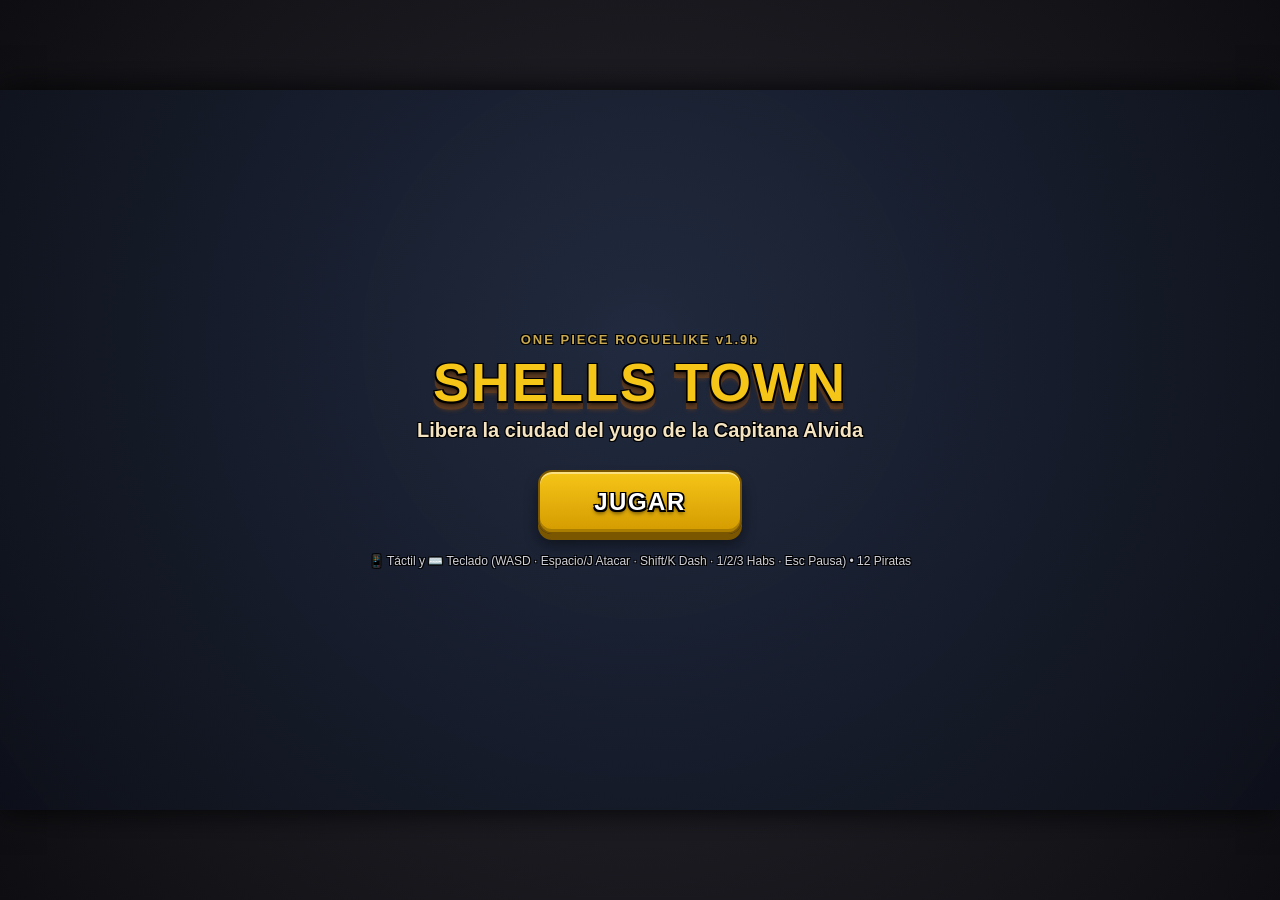
==== index.html @ 331e8997 "chore: initial commit - Rogue Piece v1.9b - Add index.html (v1.9b complete) - Add CHANGELOG.md with " ====
<!DOCTYPE html>
<html lang="es">
<head>
  <meta charset="UTF-8">
  <meta name="viewport" content="width=device-width, initial-scale=1.0, maximum-scale=1.0, user-scalable=no, viewport-fit=cover">
  <meta name="apple-mobile-web-app-capable" content="yes">
  <meta name="mobile-web-app-capable" content="yes">
  <title>Rogue Piece: Shells Town</title>
  <meta name="description" content="One Piece roguelike action arena with 12 playable pirates, 5 waves, Boss Alvida, and touch + keyboard controls." />
  <meta property="og:title" content="Rogue Piece: Shells Town" />
  <meta property="og:description" content="One Piece roguelike action arena with 12 playable pirates, 5 waves, Boss Alvida, and touch + keyboard controls." />
  <meta property="og:type" content="website" />
  <style>
    /* ==========================================================================
       RESET Y CONFIGURACIÓN BASE TÁCTIL / HORIZONTAL
       ========================================================================== */
    * {
      box-sizing: border-box;
      margin: 0;
      padding: 0;
      user-select: none;
      -webkit-user-select: none;
      -webkit-touch-callout: none;
      touch-action: none;
    }

    html, body {
      width: 100%;
      height: 100%;
      overflow: hidden;
      background-color: #121216;
      font-family: 'Segoe UI', Roboto, Helvetica, Arial, sans-serif;
      color: #FFFFFF;
    }

    #app-container {
      position: relative;
      width: 100vw;
      height: 100vh;
      display: flex;
      justify-content: center;
      align-items: center;
      background: radial-gradient(circle at center, #26262E 0%, #0E0E12 100%);
    }

    #game-wrapper {
      position: relative;
      width: 100%;
      height: 100%;
      max-width: 177.78vh;
      max-height: 56.25vw;
      box-shadow: 0 0 30px rgba(0, 0, 0, 0.85);
      overflow: hidden;
      background: #2C2C32;
    }

    canvas#gameCanvas {
      display: block;
      width: 100%;
      height: 100%;
    }

    /* Viñeta roja activa durante Killer Frenzy */
    #frenzy-vignette {
      display: none;
      position: absolute;
      inset: 0;
      pointer-events: none;
      background: radial-gradient(circle at center, transparent 52%, rgba(200, 16, 46, 0.42) 100%);
      z-index: 6;
      animation: frenzyPulse 0.8s infinite alternate ease-in-out;
    }
    @keyframes frenzyPulse {
      0% { opacity: 0.65; }
      100% { opacity: 1.0; }
    }

    /* Contorno negro legible en todo el texto */
    .text-outline {
      text-shadow:
        -1.5px -1.5px 0 #000,
         1.5px -1.5px 0 #000,
        -1.5px  1.5px 0 #000,
         1.5px  1.5px 0 #000,
         0px    3px   4px rgba(0,0,0,0.75);
    }

    .text-outline-sm {
      text-shadow:
        -1px -1px 0 #000,
         1px -1px 0 #000,
        -1px  1px 0 #000,
         1px  1px 0 #000;
    }

    /* ==========================================================================
       OVERLAY DE ORIENTACIÓN VERTICAL
       ========================================================================== */
    #orientation-overlay {
      display: none;
      position: fixed;
      inset: 0;
      z-index: 9999;
      background: #1B3A6B;
      flex-direction: column;
      justify-content: center;
      align-items: center;
      text-align: center;
      padding: 24px;
    }
    #orientation-overlay.visible {
      display: flex;
    }
    #orientation-overlay .icon {
      font-size: 72px;
      margin-bottom: 18px;
      animation: rotatePhone 1.8s infinite ease-in-out;
    }
    @keyframes rotatePhone {
      0%, 100% { transform: rotate(0deg); }
      50% { transform: rotate(-90deg); }
    }

    /* ==========================================================================
       CAPA DE INTERFAZ (HUD Y MENÚS)
       ========================================================================== */
    #ui-layer {
      position: absolute;
      inset: 0;
      pointer-events: none;
      padding-top: env(safe-area-inset-top, 10px);
      padding-bottom: env(safe-area-inset-bottom, 10px);
      padding-left: env(safe-area-inset-left, 14px);
      padding-right: env(safe-area-inset-right, 14px);
      z-index: 10;
    }

    .interactive {
      pointer-events: auto;
    }

    /* Botones generales estilo madera/pergamino/3D */
    .btn-3d {
      position: relative;
      border-radius: 14px;
      font-weight: 800;
      color: #FFF;
      display: flex;
      flex-direction: column;
      justify-content: center;
      align-items: center;
      transition: transform 0.06s ease, box-shadow 0.06s ease;
      cursor: pointer;
    }
    .btn-3d:active, .btn-3d.pressed {
      transform: translateY(4px) !important;
      box-shadow: 0 2px 0 rgba(0,0,0,0.8), 0 4px 6px rgba(0,0,0,0.4), inset 0 2px 0 rgba(255,255,255,0.2) !important;
    }

    .btn-gold {
      background: linear-gradient(180deg, #F5C518 0%, #D49B00 100%);
      border: 2px solid #7A5600;
      box-shadow: 0 6px 0 #7A5600, 0 10px 14px rgba(0,0,0,0.45), inset 0 2px 0 rgba(255,255,255,0.45), inset 0 -3px 0 rgba(0,0,0,0.2);
    }

    .btn-green {
      background: linear-gradient(180deg, #66BB6A 0%, #43A047 100%);
      border: 2px solid #1B5E20;
      box-shadow: 0 6px 0 #1B5E20, 0 10px 14px rgba(0,0,0,0.5), inset 0 2px 0 rgba(255,255,255,0.45), inset 0 -3px 0 rgba(0,0,0,0.25);
    }

    .btn-wood {
      background: linear-gradient(180deg, #8B5A2B 0%, #5C3A21 100%);
      border: 2px solid #3A2210;
      box-shadow: 0 6px 0 #3A2210, 0 10px 14px rgba(0,0,0,0.45), inset 0 2px 0 rgba(255,255,255,0.25), inset 0 -3px 0 rgba(0,0,0,0.3);
    }

    /* ==========================================================================
       HUD DE COMBATE
       ========================================================================== */
    #hud-combat {
      display: none;
      width: 100%;
      height: 100%;
      position: relative;
      transition: opacity 0.2s ease;
    }

    #hud-combat.hud-modal-locked {
      opacity: 0.30 !important;
      pointer-events: none !important;
    }
    #hud-combat.hud-modal-locked .interactive {
      pointer-events: none !important;
    }

    /* Arriba-Izquierda: Retrato, Rareza, HP y Recursos Específicos (Cola/ROOM/PunkRotten/Dashes) */
    .hud-top-left {
      position: absolute;
      top: 10px;
      left: 12px;
      display: flex;
      align-items: center;
      gap: 10px;
    }
    .char-portrait {
      width: clamp(48px, 6vw, 60px);
      height: clamp(48px, 6vw, 60px);
      border-radius: 12px;
      border: 3px solid #C8A951;
      background: #2A2A30;
      display: flex;
      justify-content: center;
      align-items: center;
      font-size: 28px;
      box-shadow: 0 4px 8px rgba(0,0,0,0.6);
      position: relative;
      overflow: hidden;
    }
    .hp-container {
      display: flex;
      flex-direction: column;
      gap: 3px;
    }
    .char-name-row {
      display: flex;
      justify-content: space-between;
      align-items: center;
      gap: 8px;
    }
    .char-name {
      font-size: clamp(14px, 1.8vw, 18px);
      font-weight: 900;
      letter-spacing: 0.5px;
      text-transform: uppercase;
    }
    .hud-rarity-pill {
      font-size: 10px;
      font-weight: 900;
      padding: 1px 6px;
      border-radius: 6px;
      color: #FFF;
      border: 1.5px solid #616161;
      background: #9E9E9E;
      letter-spacing: 0.5px;
    }
    .hp-text {
      font-size: clamp(12px, 1.5vw, 15px);
      font-weight: 800;
    }
    .hp-bar-outer {
      width: clamp(150px, 20vw, 220px);
      height: 16px;
      background: #1A1A20;
      border: 2px solid #000;
      border-radius: 6px;
      position: relative;
      overflow: hidden;
      box-shadow: 0 3px 6px rgba(0,0,0,0.5);
    }
    .hp-bar-fill {
      height: 100%;
      width: 100%;
      background: #4CAF50;
      transition: width 0.15s ease-out, background-color 0.2s;
    }
    .hp-segments {
      position: absolute;
      inset: 0;
      display: flex;
    }
    .hp-segments div {
      flex: 1;
      border-right: 1.5px solid rgba(0,0,0,0.55);
    }
    .hp-segments div:last-child {
      border-right: none;
    }

    /* Indicadores de recursos exclusivos debajo del HP */
    .char-resource-hud {
      display: none;
      align-items: center;
      gap: 6px;
      margin-top: 2px;
    }
    .res-bar-outer {
      width: clamp(105px, 14vw, 155px);
      height: 10px;
      background: #102027;
      border: 1.5px solid #006064;
      border-radius: 5px;
      overflow: hidden;
    }
    .res-bar-fill {
      height: 100%;
      width: 0%;
      background: linear-gradient(90deg, #00BCD4, #84FFFF);
      transition: width 0.10s linear;
    }
    .res-text {
      font-size: 10.5px;
      font-weight: 900;
      color: #84FFFF;
    }
    #franky-cola-hud.cola-full .res-bar-outer {
      box-shadow: 0 0 10px #00E5FF;
      border-color: #FFFFFF;
    }
    #franky-cola-hud.cola-full .res-text {
      color: #FFFFFF;
      text-shadow: 0 0 8px #00E5FF, -1px -1px 0 #000, 1px 1px 0 #000;
    }

    /* Indicador ROOM de Law (E2) */
    #law-room-hud .res-bar-outer {
      background: #0B1D26;
      border-color: #26C6DA;
    }
    #law-room-hud .res-bar-fill {
      background: linear-gradient(90deg, #00ACC1, #84FFFF);
    }
    #law-room-hud.room-inactive {
      opacity: 0.65;
    }
    #law-room-hud.room-inactive .res-bar-fill {
      background: #455A64;
    }
    #law-room-hud.room-active .res-bar-outer {
      box-shadow: 0 0 10px #26C6DA;
      border-color: #FFFFFF;
    }

    /* Indicador Punk Rotten + Chatarra de Kid (E3) */
    #kid-scrap-hud .res-bar-outer {
      background: #261212;
      border-color: #D32F2F;
    }
    #kid-scrap-hud .res-bar-fill {
      background: linear-gradient(90deg, #D32F2F, #FFC107);
    }
    #kid-scrap-hud .res-text {
      color: #FFD54F;
    }
    #kid-scrap-hud.punk-rotten-active .res-bar-outer {
      box-shadow: 0 0 12px #FF5252;
      border-color: #FFC107;
    }

    /* Indicador de 2 Dashes de Killer (E1) */
    .killer-dash-pip {
      width: 22px;
      height: 22px;
      border-radius: 50%;
      border: 2px solid #000;
      background: #2C2C34;
      position: relative;
      display: flex;
      justify-content: center;
      align-items: center;
      font-size: 11px;
      overflow: hidden;
      box-shadow: 0 2px 4px rgba(0,0,0,0.6);
    }
    .killer-dash-pip.ready {
      background: linear-gradient(135deg, #FFFFFF 0%, #4FC3F7 100%);
      border-color: #E1F5FE;
      box-shadow: 0 0 8px rgba(79, 195, 247, 0.85);
    }
    .killer-dash-pip-fill {
      position: absolute;
      inset: 0;
      border-radius: 50%;
      pointer-events: none;
    }

    /* Arriba-Centro: Oleada y Enemigos */
    .hud-top-center {
      position: absolute;
      top: 10px;
      left: 50%;
      transform: translateX(-50%);
      display: flex;
      flex-direction: column;
      align-items: center;
      gap: 4px;
    }
    .wave-badge {
      background: rgba(27, 58, 107, 0.9);
      border: 2px solid #C8A951;
      border-radius: 10px;
      padding: 4px 16px;
      font-size: clamp(14px, 1.8vw, 18px);
      font-weight: 900;
      letter-spacing: 1px;
      box-shadow: 0 4px 8px rgba(0,0,0,0.5);
    }
    .enemies-left {
      font-size: clamp(12px, 1.4vw, 14px);
      font-weight: 700;
      color: #F4E4C1;
    }

    /* Boss HP Bar (Alvida) */
    #boss-hud {
      display: none;
      position: absolute;
      top: 56px;
      left: 50%;
      transform: translateX(-50%);
      width: clamp(280px, 46vw, 520px);
      flex-direction: column;
      align-items: center;
      gap: 4px;
      z-index: 10;
    }
    .boss-title {
      font-size: clamp(13px, 1.6vw, 16px);
      font-weight: 900;
      color: #FF5252;
      letter-spacing: 1px;
    }
    .boss-bar-outer {
      width: 100%;
      height: 18px;
      background: #1A1A20;
      border: 2px solid #C8A951;
      border-radius: 8px;
      position: relative;
      overflow: hidden;
      box-shadow: 0 4px 12px rgba(200, 16, 46, 0.5);
    }
    .boss-bar-fill {
      height: 100%;
      width: 100%;
      background: linear-gradient(90deg, #C8102E, #FF5252);
      transition: width 0.1s linear;
    }
    .boss-phase-mark {
      position: absolute;
      top: 0;
      bottom: 0;
      width: 2px;
      background: #FFF;
      z-index: 2;
    }
    .boss-pulse {
      animation: bossPhasePulse 0.4s ease-out;
    }
    @keyframes bossPhasePulse {
      0% { transform: translateX(-50%) scale(1.08); filter: brightness(2); }
      100% { transform: translateX(-50%) scale(1); filter: brightness(1); }
    }

    /* Arriba-Derecha: Berries y Pausa */
    .hud-top-right {
      position: absolute;
      top: 10px;
      right: 12px;
      display: flex;
      align-items: center;
      gap: 10px;
    }
    .berry-counter {
      background: rgba(42, 42, 48, 0.85);
      border: 2px solid #C8A951;
      border-radius: 12px;
      padding: 6px 12px;
      display: flex;
      align-items: center;
      gap: 6px;
      font-weight: 900;
      font-size: clamp(14px, 1.6vw, 17px);
      transition: transform 0.12s cubic-bezier(0.175, 0.885, 0.32, 1.275);
    }
    .berry-counter.pop {
      transform: scale(1.25);
      border-color: #FFF;
    }
    .berry-coin {
      display: inline-flex;
      justify-content: center;
      align-items: center;
      width: 20px;
      height: 20px;
      background: #F5C518;
      color: #5C3A21;
      border-radius: 50%;
      font-size: 12px;
      font-weight: 900;
      border: 1.5px solid #7A5600;
    }
    .btn-hud-top {
      width: 48px;
      height: 48px;
      border-radius: 12px;
      font-size: 20px;
      background: linear-gradient(180deg, #4A4A56 0%, #2C2C34 100%);
      border: 2px solid #18181C;
      box-shadow: 0 5px 0 #18181C, 0 8px 12px rgba(0,0,0,0.45), inset 0 2px 0 rgba(255,255,255,0.3);
      opacity: 0.88;
    }

    /* Minimapa táctico superior izquierdo */
    #minimap-container {
      position: absolute;
      top: 88px;
      left: 12px;
      width: 112px;
      height: 64px;
      background: rgba(18, 22, 32, 0.78);
      border: 2px solid #C8A951;
      border-radius: 8px;
      box-shadow: 0 4px 10px rgba(0,0,0,0.6);
      overflow: hidden;
    }
    #minimapCanvas {
      width: 100%;
      height: 100%;
      display: block;
    }

    /* Tooltips del Tutorial Rápido */
    #tutorial-tooltip {
      display: none;
      position: absolute;
      background: rgba(27, 58, 107, 0.94);
      border: 2.5px solid #F5C518;
      border-radius: 14px;
      padding: 10px 16px;
      max-width: 290px;
      font-size: 13px;
      font-weight: 800;
      color: #FFF;
      box-shadow: 0 6px 16px rgba(0,0,0,0.75);
      z-index: 40;
      pointer-events: none;
      animation: tooltipBounce 1.2s infinite ease-in-out;
    }
    @keyframes tooltipBounce {
      0%, 100% { transform: translateY(0); }
      50% { transform: translateY(-5px); }
    }

    /* Abajo-Izquierda: Aro guía del Joystick */
    .joystick-hint {
      position: absolute;
      bottom: clamp(24px, 6vh, 45px);
      left: clamp(32px, 7vw, 65px);
      width: 110px;
      height: 110px;
      border-radius: 50%;
      border: 2px dashed rgba(255, 255, 255, 0.22);
      background: rgba(255, 255, 255, 0.03);
      display: flex;
      justify-content: center;
      align-items: center;
      font-size: 11px;
      color: rgba(255,255,255,0.3);
      font-weight: 700;
      letter-spacing: 1px;
    }

    /* Abajo-Derecha: Cluster de Acción 3D (Pulgar derecho - Ergonomía mejorada y opacidad sutil) */
    .action-cluster {
      position: absolute;
      bottom: clamp(16px, 3.2vh, 26px);
      right: clamp(16px, 3.2vw, 30px);
      width: 280px;
      height: 235px;
      opacity: 0.84;
      transition: opacity 0.15s ease;
    }
    .action-cluster:active {
      opacity: 0.96;
    }

    .btn-cancel-quake {
      position: absolute;
      right: 130px;
      bottom: 22px;
      background: linear-gradient(135deg, #D50000, #B71C1C);
      border: 2px solid #FF5252;
      border-radius: 8px;
      color: #FFFFFF;
      font-family: inherit;
      font-weight: 900;
      font-size: 13px;
      padding: 7px 14px;
      cursor: pointer;
      box-shadow: 0 4px 14px rgba(213,0,0,0.6);
      display: none;
      z-index: 105;
      letter-spacing: 1px;
      pointer-events: auto;
    }
    .btn-cancel-quake:active {
      transform: scale(0.95);
    }
    .action-btn-wrapper {
      position: absolute;
      display: flex;
      flex-direction: column;
      align-items: center;
      gap: 4px;
    }

    .skill-label {
      font-size: 8.5px;
      font-weight: 800;
      letter-spacing: 0.2px;
      text-transform: uppercase;
      white-space: nowrap;
      max-width: 76px;
      overflow: hidden;
      text-overflow: ellipsis;
      pointer-events: none;
      background: rgba(12, 15, 24, 0.72);
      padding: 1px 5px;
      border-radius: 6px;
      border: 1px solid rgba(255, 255, 255, 0.14);
    }

    /* Botón Ataque (Grande ~100px en esquina inferior derecha) */
    #wrap-attack { bottom: 6px; right: 6px; }
    #btn-attack {
      width: 100px;
      height: 100px;
      border-radius: 50%;
      background: linear-gradient(165deg, rgba(84, 88, 102, 0.92) 0%, rgba(36, 38, 46, 0.95) 100%);
      border: 2.5px solid rgba(255, 255, 255, 0.28);
      box-shadow: 0 5px 0 #141418, 0 8px 16px rgba(0,0,0,0.5), inset 0 2px 2px rgba(255,255,255,0.4), inset 0 -4px 4px rgba(0,0,0,0.35);
      font-size: 36px;
      overflow: hidden;
      backdrop-filter: blur(4px);
    }

    /* Botón Dash (~74px, ergonómico a la izquierda del ataque) */
    #wrap-dash { bottom: 12px; right: 124px; }
    #btn-dash {
      width: 74px;
      height: 74px;
      border-radius: 50%;
      background: linear-gradient(165deg, rgba(72, 92, 118, 0.92) 0%, rgba(30, 40, 56, 0.95) 100%);
      border: 2px solid rgba(144, 202, 249, 0.35);
      box-shadow: 0 5px 0 #101824, 0 8px 14px rgba(0,0,0,0.48), inset 0 2px 2px rgba(255,255,255,0.38), inset 0 -3px 3px rgba(0,0,0,0.3);
      font-size: 25px;
      backdrop-filter: blur(4px);
    }

    /* Habilidades en arco radial limpio alrededor del botón de ataque (~62px) */
    #wrap-h1 { bottom: 96px; right: 130px; }
    #wrap-h2 { bottom: 136px; right: 74px; }
    #wrap-h3 { bottom: 124px; right: 8px; }

    .btn-skill {
      width: 62px;
      height: 62px;
      border-radius: 18px;
      font-size: 23px;
      overflow: hidden;
      backdrop-filter: blur(4px);
    }

    /* Colores dinámicos de habilidad según personaje */
    .theme-luffy .btn-skill {
      background: linear-gradient(165deg, #F5C518 0%, #C99A00 100%);
      border: 2px solid rgba(255, 245, 157, 0.55);
      box-shadow: 0 5px 0 #6E5200, 0 8px 14px rgba(0,0,0,0.45), inset 0 2px 1px rgba(255,255,255,0.45), inset 0 -3px 2px rgba(0,0,0,0.25);
    }
    .theme-zoro .btn-skill {
      background: linear-gradient(165deg, #389E3D 0%, #1F5E22 100%);
      border: 2px solid rgba(165, 214, 167, 0.5);
      box-shadow: 0 5px 0 #0E3310, 0 8px 14px rgba(0,0,0,0.45), inset 0 2px 1px rgba(255,255,255,0.38), inset 0 -3px 2px rgba(0,0,0,0.25);
    }
    .theme-sanji .btn-skill {
      background: linear-gradient(165deg, #F28833 0%, #BD570B 100%);
      border: 2px solid rgba(255, 204, 128, 0.5);
      box-shadow: 0 5px 0 #662B00, 0 8px 14px rgba(0,0,0,0.45), inset 0 2px 1px rgba(255,255,255,0.4), inset 0 -3px 2px rgba(0,0,0,0.25);
    }
    .theme-usopp .btn-skill {
      background: linear-gradient(165deg, #8BC34A 0%, #558B2F 100%);
      border: 2px solid rgba(220, 237, 200, 0.5);
      box-shadow: 0 5px 0 #33691E, 0 8px 14px rgba(0,0,0,0.45), inset 0 2px 1px rgba(255,255,255,0.4), inset 0 -3px 2px rgba(0,0,0,0.25);
    }
    .theme-franky .btn-skill {
      background: linear-gradient(165deg, #00BCD4 0%, #00838F 100%);
      border: 2px solid rgba(132, 255, 255, 0.5);
      box-shadow: 0 5px 0 #004D40, 0 8px 14px rgba(0,0,0,0.45), inset 0 2px 1px rgba(255,255,255,0.4), inset 0 -3px 2px rgba(0,0,0,0.25);
    }
    .theme-robin .btn-skill {
      background: linear-gradient(165deg, #9C27B0 0%, #6A1B9A 100%);
      border: 2px solid rgba(225, 190, 231, 0.5);
      box-shadow: 0 5px 0 #38006B, 0 8px 14px rgba(0,0,0,0.45), inset 0 2px 1px rgba(255,255,255,0.4), inset 0 -3px 2px rgba(0,0,0,0.25);
    }
    .theme-law .btn-skill {
      background: linear-gradient(165deg, #26C6DA 0%, #00838F 100%);
      border: 2px solid rgba(128, 222, 234, 0.55);
      box-shadow: 0 5px 0 #004D40, 0 8px 14px rgba(0,0,0,0.45), inset 0 2px 1px rgba(255,255,255,0.4), inset 0 -3px 2px rgba(0,0,0,0.25);
    }
    .theme-kid .btn-skill {
      background: linear-gradient(165deg, #E53935 0%, #8E0000 100%);
      border: 2px solid rgba(255, 205, 210, 0.5);
      box-shadow: 0 5px 0 #4A0000, 0 8px 14px rgba(0,0,0,0.45), inset 0 2px 1px rgba(255,255,255,0.4), inset 0 -3px 2px rgba(0,0,0,0.25);
    }
    .theme-killer .btn-skill {
      background: linear-gradient(165deg, #C62828 0%, #7F0000 100%);
      border: 2px solid rgba(255, 138, 128, 0.5);
      box-shadow: 0 5px 0 #3E0000, 0 8px 14px rgba(0,0,0,0.45), inset 0 2px 1px rgba(255,255,255,0.4), inset 0 -3px 2px rgba(0,0,0,0.25);
    }
    .theme-shanks .btn-skill {
      background: linear-gradient(165deg, #B71C1C 0%, #7F0000 100%);
      border: 2px solid rgba(255, 82, 82, 0.75);
      box-shadow: 0 5px 0 #3E0000, 0 8px 14px rgba(0,0,0,0.45), inset 0 2px 1px rgba(255,255,255,0.4), inset 0 -3px 2px rgba(0,0,0,0.25);
    }
    .btn-skill.chain-active {
      animation: pulseChain 0.4s infinite alternate ease-in-out !important;
      border-color: #FF1744 !important;
      box-shadow: 0 0 16px rgba(255, 23, 68, 0.85), inset 0 0 10px rgba(255, 23, 68, 0.6) !important;
    }
    @keyframes pulseChain {
      0% { transform: scale(1.0); filter: brightness(1.1); }
      100% { transform: scale(1.08); filter: brightness(1.4); }
    }
    .wb-jump-pip {
      font-size: 11px;
      opacity: 0.35;
      filter: grayscale(1);
      transition: all 0.2s ease;
    }
    .wb-jump-pip.ready {
      opacity: 1.0;
      filter: grayscale(0) drop-shadow(0 0 4px #FFFFFF);
    }
    .theme-whitebeard .btn-skill {
      background: linear-gradient(165deg, #ECEFF1 0%, #78909C 100%);
      border: 2px solid rgba(255, 255, 255, 0.85);
      box-shadow: 0 5px 0 #263238, 0 8px 14px rgba(0,0,0,0.45), inset 0 2px 1px rgba(255,255,255,0.65), inset 0 -3px 2px rgba(0,0,0,0.25);
    }
    .theme-luffy_pts .btn-skill {
      background: linear-gradient(165deg, #E53935 0%, #B71C1C 100%);
      border: 2px solid rgba(255, 213, 79, 0.65);
      box-shadow: 0 5px 0 #4A0000, 0 8px 14px rgba(0,0,0,0.45), inset 0 2px 1px rgba(255,255,255,0.45), inset 0 -3px 2px rgba(0,0,0,0.25);
    }

    /* Badge interactivo Gear 4 Bloqueado */
    .gear4-lock-badge {
      display: inline-flex;
      align-items: center;
      gap: 5px;
      padding: 3px 9px;
      background: linear-gradient(135deg, rgba(30, 30, 35, 0.95) 0%, rgba(12, 12, 16, 0.98) 100%);
      border: 1.5px solid #FFD54F;
      border-radius: 8px;
      font-size: 10px;
      font-weight: 900;
      color: #FFD54F;
      box-shadow: 0 0 10px rgba(255, 213, 79, 0.65), inset 0 1px 1px rgba(255,255,255,0.3);
      animation: gear4Hype 1.5s infinite alternate ease-in-out;
      user-select: none;
    }
    @keyframes gear4Hype {
      0% { box-shadow: 0 0 6px rgba(255, 213, 79, 0.4); border-color: #FFB300; }
      100% { box-shadow: 0 0 15px rgba(255, 255, 255, 0.95), 0 0 9px rgba(255, 213, 79, 0.85); border-color: #FFFFFF; }
    }

    /* Botón H1 de Kid transformado en REPEL (amarillo magnético) */
    #btn-h1.kid-repel-phase {
      background: linear-gradient(165deg, #FFD54F 0%, #F57F17 100%) !important;
      border-color: #FFF59D !important;
      box-shadow: 0 5px 0 #E65100, 0 0 16px rgba(255, 213, 79, 0.9), inset 0 2px 0 rgba(255,255,255,0.6) !important;
    }

    /* Botón bloqueado con candado (Shambles de Law sin ROOM / Damned Punk de Kid sin Punk Rotten) */
    .btn-skill.skill-locked {
      filter: grayscale(0.85) brightness(0.45);
      border-color: #424242 !important;
    }
    .lock-badge-overlay {
      position: absolute;
      inset: 0;
      display: none;
      justify-content: center;
      align-items: center;
      font-size: 21px;
      background: rgba(0,0,0,0.45);
      z-index: 4;
    }
    .btn-skill.skill-locked .lock-badge-overlay {
      display: flex;
    }

    /* Estado Cooldown */
    .btn-3d.on-cooldown {
      filter: grayscale(0.8) brightness(0.6);
    }
    .cd-overlay {
      position: absolute;
      inset: 0;
      border-radius: inherit;
      display: none;
      justify-content: center;
      align-items: center;
      font-size: 17px;
      font-weight: 900;
      color: #FFF;
      z-index: 3;
    }
    .btn-3d.on-cooldown .cd-overlay {
      display: flex;
    }

    /* Flash de activación */
    .btn-flash {
      position: absolute;
      inset: 0;
      border-radius: inherit;
      background: #FFF;
      opacity: 0;
      pointer-events: none;
      z-index: 5;
    }
    .btn-flash.active {
      animation: flashAnim 0.15s ease-out;
    }
    @keyframes flashAnim {
      0% { opacity: 0.85; }
      100% { opacity: 0; }
    }

    /* Badge de cargas de dash */
    .dash-charges {
      position: absolute;
      top: -4px;
      right: -4px;
      background: #1B3A6B;
      border: 2px solid #C8A951;
      border-radius: 50%;
      width: 24px;
      height: 24px;
      font-size: 12px;
      font-weight: 900;
      display: flex;
      justify-content: center;
      align-items: center;
      z-index: 5;
    }

    /* ==========================================================================
       PANTALLAS MODALES (MENÚ, SELECCIÓN 9 PERSONAJES, MEJORAS SEGURAS, PAUSA, ETC.)
       ========================================================================== */
    .screen-modal {
      display: none;
      position: absolute;
      inset: 0;
      background: radial-gradient(circle at 50% 35%, rgba(32, 42, 64, 0.92) 0%, rgba(12, 15, 24, 0.96) 100%);
      backdrop-filter: blur(6px);
      flex-direction: column;
      justify-content: center;
      align-items: center;
      padding: 10px 14px;
      z-index: 50;
      pointer-events: auto;
      overflow: hidden;
    }
    .screen-modal.active {
      display: flex;
    }

    .game-title {
      font-size: clamp(32px, 5vw, 54px);
      font-weight: 900;
      color: #F5C518;
      letter-spacing: 2px;
      text-align: center;
      margin-bottom: 6px;
    }
    .game-subtitle {
      font-size: clamp(14px, 2vw, 20px);
      font-weight: 700;
      color: #F4E4C1;
      margin-bottom: 28px;
      text-align: center;
    }

    /* ==========================================================================
       SELECCIÓN DE 9 PERSONAJES (HORIZONTAL COMPACTO + SCROLL + ESTILO 3D)
       ========================================================================== */
    #screen-select {
      justify-content: space-between;
      padding-top: max(6px, env(safe-area-inset-top, 6px));
      padding-bottom: max(6px, env(safe-area-inset-bottom, 6px));
    }

    .select-header {
      text-align: center;
      flex-shrink: 0;
    }

    .carousel-wrapper {
      width: 100%;
      max-width: 1180px;
      flex: 1;
      min-height: 0;
      overflow-x: auto;
      overflow-y: hidden;
      display: flex;
      align-items: stretch;
      gap: 14px;
      padding: 4px 28px 6px 28px;
      scroll-snap-type: x mandatory;
      scroll-behavior: smooth;
      touch-action: pan-x !important;
      -webkit-overflow-scrolling: touch;
      scrollbar-width: none;
    }
    .carousel-wrapper::-webkit-scrollbar {
      display: none;
    }

    .char-card {
      flex: 0 0 clamp(250px, 31vw, 290px);
      height: 100%;
      max-height: 100%;
      scroll-snap-align: center;
      background: linear-gradient(165deg, #6E4726 0%, #462A14 55%, #2B180A 100%);
      border: 3px solid #757575;
      border-radius: 18px;
      padding: 8px 11px;
      display: flex;
      flex-direction: column;
      justify-content: space-between;
      box-shadow:
        0 8px 0 #1C0F06,
        0 14px 22px rgba(0,0,0,0.75),
        inset 0 2px 1px rgba(255,255,255,0.22);
      transition: transform 0.16s ease, box-shadow 0.2s ease, border-color 0.2s ease;
      position: relative;
      overflow: hidden;
      cursor: pointer;
      touch-action: pan-x pan-y !important;
    }
    .char-card * {
      touch-action: pan-x pan-y !important;
    }

    .char-card.rarity-comun {
      border-color: #9E9E9E;
    }
    .char-card.rarity-raro {
      border-color: #2196F3;
      box-shadow:
        0 8px 0 #0A2E63,
        0 14px 24px rgba(33, 150, 243, 0.35),
        inset 0 2px 2px rgba(144, 202, 249, 0.35);
    }
    .char-card.rarity-epico {
      border-color: #9C27B0;
      box-shadow:
        0 8px 0 #4A148C,
        0 14px 26px rgba(156, 39, 176, 0.45),
        inset 0 2px 2px rgba(225, 190, 231, 0.38);
    }

    .char-card.expanded {
      transform: translateY(-2px);
      border-color: #F5C518;
      box-shadow:
        0 8px 0 #7A5600,
        0 14px 26px rgba(245, 197, 24, 0.45),
        inset 0 2px 2px rgba(255, 245, 157, 0.4);
    }
    .char-card.rarity-raro.expanded {
      border-color: #40C4FF;
      box-shadow:
        0 8px 0 #0D47A1,
        0 14px 28px rgba(64, 196, 255, 0.6),
        inset 0 2px 2px rgba(225, 245, 254, 0.45);
    }
    .char-card.rarity-epico.expanded {
      border-color: #E040FB;
      box-shadow:
        0 8px 0 #4A148C,
        0 14px 28px rgba(224, 64, 251, 0.65),
        inset 0 2px 2px rgba(243, 229, 245, 0.45);
    }

    .char-card.rarity-legendario {
      border-color: #FFB300;
      box-shadow:
        0 8px 0 #7A4300,
        0 14px 26px rgba(255, 179, 0, 0.45),
        inset 0 2px 2px rgba(255, 236, 179, 0.4);
    }
    .char-card.rarity-legendario.expanded {
      border-color: #FFD54F;
      box-shadow:
        0 8px 0 #9E5B00,
        0 14px 28px rgba(255, 213, 79, 0.7),
        inset 0 2px 2px rgba(255, 255, 255, 0.5);
    }
    .char-card.rarity-yonko {
      border-color: #D32F2F;
      box-shadow:
        0 8px 0 #4A0000,
        0 14px 26px rgba(211, 47, 47, 0.5),
        inset 0 2px 2px rgba(255, 205, 210, 0.4);
    }

    .char-card.selected-flash::after {
      content: "";
      position: absolute;
      inset: 0;
      background: #FFF;
      animation: flashAnim 0.18s ease-out forwards;
      pointer-events: none;
    }

    .rarity-badge {
      position: absolute;
      top: 7px;
      right: 8px;
      font-size: 9px;
      font-weight: 900;
      padding: 2px 7px;
      border-radius: 8px;
      color: #FFF;
      letter-spacing: 0.6px;
      z-index: 2;
      box-shadow: 0 2px 4px rgba(0,0,0,0.6);
    }
    .rarity-badge.comun {
      background: linear-gradient(180deg, #9E9E9E 0%, #616161 100%);
      border: 1px solid #E0E0E0;
    }
    .rarity-badge.raro {
      background: linear-gradient(180deg, #42A5F5 0%, #1565C0 100%);
      border: 1px solid #BBDEFB;
      box-shadow: 0 0 8px rgba(33, 150, 243, 0.7);
    }
    .rarity-badge.epico {
      background: linear-gradient(180deg, #AB47BC 0%, #6A1B9A 100%);
      border: 1px solid #4A148C;
      box-shadow: 0 0 8px rgba(156, 39, 176, 0.8);
    }
    .rarity-badge.legendario {
      background: linear-gradient(180deg, #FFD54F 0%, #FF8F00 100%);
      border: 1.5px solid #FFE082;
      color: #3E2723;
      box-shadow: 0 0 10px rgba(255, 179, 0, 0.85);
      animation: legendPulse 1.8s infinite alternate ease-in-out;
    }
    .rarity-badge.yonko {
      background: linear-gradient(180deg, #EF5350 0%, #B71C1C 100%);
      border: 1.5px solid #FFD54F;
      color: #FFFFFF;
      box-shadow: 0 0 10px rgba(211, 47, 47, 0.9);
    }
    @keyframes legendPulse {
      0% { box-shadow: 0 0 6px rgba(255, 179, 0, 0.6); }
      100% { box-shadow: 0 0 16px rgba(255, 213, 79, 1); }
    }

    .char-card-body {
      display: flex;
      flex-direction: column;
      flex: 1;
      min-height: 0;
      gap: 4px;
    }

    .char-card-top {
      display: flex;
      align-items: center;
      gap: 8px;
      flex-shrink: 0;
    }
    .char-preview-canvas {
      width: 52px;
      height: 52px;
      background: radial-gradient(circle at 50% 35%, rgba(255,255,255,0.14) 0%, rgba(0, 0, 0, 0.55) 100%);
      border-radius: 12px;
      border: 2px solid rgba(245, 197, 24, 0.45);
      box-shadow: inset 0 2px 6px rgba(0,0,0,0.7);
      flex-shrink: 0;
    }
    .stat-bars {
      display: flex;
      flex-direction: column;
      gap: 2px;
      background: rgba(0,0,0,0.42);
      padding: 4px 7px;
      border-radius: 8px;
      border: 1px solid rgba(255,255,255,0.08);
      flex-shrink: 0;
    }
    .stat-row {
      display: flex;
      align-items: center;
      gap: 5px;
      font-size: 9.5px;
      font-weight: 800;
    }
    .stat-label { width: 38px; color: #F4E4C1; }
    .stat-track {
      flex: 1;
      height: 5px;
      background: #141418;
      border-radius: 4px;
      overflow: hidden;
      box-shadow: inset 0 1px 2px rgba(0,0,0,0.8);
    }
    .stat-fill {
      height: 100%;
      width: 0%;
      border-radius: 4px;
      transition: width 0.35s cubic-bezier(0.22, 1, 0.36, 1);
    }
    .skill-pills {
      display: flex;
      gap: 4px;
      flex-shrink: 0;
    }
    .skill-pill {
      flex: 1;
      background: linear-gradient(180deg, rgba(40,40,48,0.85) 0%, rgba(18,18,24,0.92) 100%);
      border: 1px solid rgba(200,169,81,0.55);
      border-radius: 6px;
      padding: 2px 3px;
      text-align: center;
      font-size: 9px;
      font-weight: 800;
      color: #FFF;
      white-space: nowrap;
      overflow: hidden;
      text-overflow: ellipsis;
      box-shadow: 0 2px 3px rgba(0,0,0,0.5);
    }
    .char-details-box {
      flex: 1;
      min-height: 0;
      overflow-y: auto;
      font-size: 10px;
      line-height: 1.25;
      color: #F4E4C1;
      background: rgba(0,0,0,0.38);
      padding: 5px 7px;
      border-radius: 8px;
      border: 1px solid rgba(255,255,255,0.08);
      -webkit-overflow-scrolling: touch;
    }
    .char-details-box::-webkit-scrollbar {
      width: 3px;
    }
    .char-details-box::-webkit-scrollbar-thumb {
      background: rgba(245, 197, 24, 0.5);
      border-radius: 3px;
    }

    .btn-zarpar {
      flex-shrink: 0;
      margin-top: 5px;
      padding: 7px 6px !important;
      font-size: 12px !important;
      border-radius: 10px !important;
      box-shadow: 0 4px 0 #7A5600, 0 6px 10px rgba(0,0,0,0.5), inset 0 1px 0 rgba(255,255,255,0.5) !important;
    }

    .carousel-dots {
      display: flex;
      gap: 9px;
      margin-top: 2px;
      justify-content: center;
      align-items: center;
      flex-shrink: 0;
    }
    .carousel-dot {
      width: 9px;
      height: 9px;
      border-radius: 50%;
      background: rgba(255, 255, 255, 0.28);
      border: 1.5px solid #000;
      cursor: pointer;
      transition: transform 0.2s ease, background-color 0.2s ease;
    }
    .carousel-dot.active {
      background: #F5C518;
      transform: scale(1.35);
      box-shadow: 0 0 8px rgba(245, 197, 24, 0.8);
    }

    /* ==========================================================================
       MODO SEGURO DE MEJORAS (3 CAPAS + CONFIRMACIÓN DOBLE PASO)
       ========================================================================== */
    .cards-row {
      display: flex;
      gap: clamp(12px, 2vw, 22px);
      width: 100%;
      max-width: 980px;
      justify-content: center;
      align-items: stretch;
    }

    .upgrade-card {
      position: relative;
      flex: 1;
      min-width: 210px;
      min-height: 165px;
      max-width: 285px;
      background: linear-gradient(180deg, #F4E4C1 0%, #DFC898 100%);
      color: #2A1A0E;
      border-radius: 16px;
      border: 4px solid #8B5A2B;
      padding: 14px;
      display: flex;
      flex-direction: column;
      align-items: center;
      justify-content: space-between;
      text-align: center;
      box-shadow: 0 8px 20px rgba(0,0,0,0.65);
      transition: transform 0.15s ease, opacity 0.15s ease, border-color 0.15s ease, box-shadow 0.15s ease;
      overflow: hidden;
      cursor: pointer;
    }

    @keyframes upgradeCardEnter {
      0% {
        opacity: 0;
        transform: translateY(20px) scale(0.85);
      }
      100% {
        opacity: 1;
        transform: translateY(0px) scale(1.0);
      }
    }
    .upgrade-card.entering {
      animation: upgradeCardEnter 0.4s ease-out forwards;
    }

    .upgrade-lock-overlay {
      position: absolute;
      inset: 0;
      background: rgba(0, 0, 0, 0.5);
      border-radius: inherit;
      z-index: 6;
      pointer-events: none;
      transition: opacity 0.2s ease;
    }
    .upgrade-lock-icon {
      position: absolute;
      top: 10px;
      left: 10px;
      font-size: 20px;
      opacity: 0.85;
      z-index: 7;
      pointer-events: none;
      transition: opacity 0.2s ease, transform 0.2s ease;
    }
    .upgrade-card.unlocked .upgrade-lock-overlay,
    .upgrade-card.unlocked .upgrade-lock-icon {
      opacity: 0;
    }

    .upgrade-unlock-flash {
      position: absolute;
      inset: 0;
      background: #FFFFFF;
      opacity: 0;
      pointer-events: none;
      z-index: 8;
    }
    .upgrade-card.flash-ready .upgrade-unlock-flash {
      animation: softUnlockFlash 0.35s ease-out forwards;
    }
    @keyframes softUnlockFlash {
      0% { opacity: 0.55; }
      100% { opacity: 0; }
    }

    .upgrade-card.selected {
      border: 3px solid #FFB300 !important;
      transform: scale(1.05) !important;
      box-shadow: 0 0 24px rgba(255, 179, 0, 0.85), 0 10px 24px rgba(0,0,0,0.75) !important;
      z-index: 5;
    }
    .upgrade-card.dimmed {
      opacity: 0.5 !important;
      transform: scale(0.97) !important;
    }

    #btn-confirm-upgrade {
      display: none;
      width: 80%;
      max-width: 540px;
      height: 56px;
      margin-top: 14px;
      font-size: 18px;
      font-weight: 900;
      letter-spacing: 1.5px;
      z-index: 10;
    }
    #btn-confirm-upgrade.visible {
      display: flex;
      animation: upgradeCardEnter 0.2s ease-out forwards;
    }

    .upg-cat-badge {
      font-size: 11px;
      font-weight: 900;
      text-transform: uppercase;
      padding: 3px 10px;
      border-radius: 20px;
      color: #FFF;
      letter-spacing: 0.5px;
    }
    .upg-icon {
      font-size: 36px;
      margin: 4px 0;
    }
    .upg-name {
      font-size: 15px;
      font-weight: 900;
      color: #1A120B;
      margin-bottom: 3px;
    }
    .upg-desc {
      font-size: 12.5px;
      font-weight: 700;
      color: #4A321F;
      line-height: 1.25;
    }

    .synergy-banner {
      margin-top: 10px;
      background: linear-gradient(90deg, transparent, rgba(245, 197, 24, 0.25), transparent);
      border-top: 1px solid #F5C518;
      border-bottom: 1px solid #F5C518;
      padding: 5px 20px;
      font-size: 12.5px;
      font-weight: 800;
      color: #F5C518;
      text-align: center;
    }

    /* Modal de Configuración (⚙️) */
    .settings-panel {
      background: linear-gradient(180deg, #5C3A21 0%, #3A2210 100%);
      border: 3px solid #C8A951;
      border-radius: 18px;
      padding: 22px 28px;
      width: 100%;
      max-width: 440px;
      box-shadow: 0 12px 30px rgba(0,0,0,0.85);
      display: flex;
      flex-direction: column;
      gap: 14px;
    }
    .setting-row {
      display: flex;
      flex-direction: column;
      gap: 6px;
      font-size: 14px;
      font-weight: 800;
      color: #F4E4C1;
    }
    .setting-row-inline {
      display: flex;
      justify-content: space-between;
      align-items: center;
      font-size: 15px;
      font-weight: 800;
      color: #F4E4C1;
    }
    input[type="range"] {
      width: 100%;
      accent-color: #F5C518;
      height: 8px;
      border-radius: 4px;
    }
  </style>
</head>
<body data-state="menu">

  <!-- OVERLAY OBLIGATORIO DE ORIENTACIÓN VERTICAL -->
  <div id="orientation-overlay">
    <div class="icon">📱</div>
    <h2 class="text-outline" style="font-size: 28px; color: #F5C518; margin-bottom: 10px;">GIRA TU TELÉFONO 🔄</h2>
    <p class="text-outline-sm" style="color: #F4E4C1; font-size: 16px; max-width: 340px; line-height: 1.4; margin-bottom: 22px;">
      Este juego requiere pantalla horizontal (<b>Landscape</b>) para jugar cómodamente con ambos pulgares.
    </p>
    <button id="btn-force-landscape" class="btn-3d btn-gold interactive text-outline-sm" style="padding: 12px 26px; font-size: 15px;">
      Ya lo giré a horizontal ▶
    </button>
  </div>

  <!-- CONTENEDOR PRINCIPAL -->
  <div id="app-container">
    <div id="game-wrapper">
      <canvas id="gameCanvas" width="1280" height="720"></canvas>
      <!-- Viñeta roja en pantalla cuando Killer activa Killer Frenzy -->
      <div id="frenzy-vignette"></div>

      <!-- CAPA HUD Y PANTALLAS -->
      <div id="ui-layer">
        
        <!-- HUD EN COMBATE -->
        <div id="hud-combat">
          <!-- Arriba Izquierda: Retrato, Rareza, HP y Recursos Específicos -->
          <div class="hud-top-left">
            <div id="hud-portrait" class="char-portrait">👒</div>
            <div class="hp-container">
              <div class="char-name-row">
                <div style="display:flex; align-items:center; gap:6px;">
                  <span id="hud-char-name" class="char-name text-outline-sm">LUFFY</span>
                  <span id="hud-rarity-badge" class="hud-rarity-pill text-outline-sm">COMÚN</span>
                </div>
                <span id="hud-hp-text" class="hp-text text-outline-sm">150/150</span>
              </div>
              <div class="hp-bar-outer">
                <div id="hud-hp-fill" class="hp-bar-fill"></div>
                <div class="hp-segments">
                  <div></div><div></div><div></div><div></div><div></div>
                  <div></div><div></div><div></div><div></div><div></div>
                </div>
              </div>
              <!-- Indicador de COLA exclusivo para Franky -->
              <div id="franky-cola-hud" class="char-resource-hud">
                <span style="font-size:11px;">🥤</span>
                <div class="res-bar-outer">
                  <div id="hud-cola-fill" class="res-bar-fill"></div>
                </div>
                <span id="hud-cola-text" class="res-text text-outline-sm">0/50</span>
              </div>
              <!-- Indicador de ROOM exclusivo para Law (E2) -->
              <div id="law-room-hud" class="char-resource-hud">
                <span style="font-size:11px;">🌐</span>
                <div class="res-bar-outer">
                  <div id="hud-room-fill" class="res-bar-fill"></div>
                </div>
                <span id="hud-room-text" class="res-text text-outline-sm">LISTO</span>
              </div>
              <!-- Indicador de PUNK ROTTEN + CHATARRA exclusivo para Kid (E3) -->
              <div id="kid-scrap-hud" class="char-resource-hud">
                <span id="kid-hud-icon" style="font-size:11px;">🧲</span>
                <div class="res-bar-outer">
                  <div id="hud-scrap-fill" class="res-bar-fill"></div>
                </div>
                <span id="hud-scrap-text" class="res-text text-outline-sm">0/20</span>
              </div>
              <!-- Indicador de 2 DASHES exclusivo para Killer (E1) -->
              <div id="killer-dash-hud" class="char-resource-hud">
                <span style="font-size:10px; font-weight:900; color:#FFCDD2;" class="text-outline-sm">DASH:</span>
                <div id="killer-dash-pip-0" class="killer-dash-pip ready">
                  <span>💨</span>
                  <div id="killer-dash-fill-0" class="killer-dash-pip-fill"></div>
                </div>
                <div id="killer-dash-pip-1" class="killer-dash-pip ready">
                  <span>💨</span>
                  <div id="killer-dash-fill-1" class="killer-dash-pip-fill"></div>
                </div>
                <span id="hud-killer-state-text" class="res-text text-outline-sm" style="color:#FF8A80;"></span>
              </div>
              <!-- Indicador de HAKI exclusivo para Shanks -->
              <div id="shanks-haki-hud" class="char-resource-hud">
                <span style="font-size:11px;">👑</span>
                <div class="res-bar-outer" style="border-color:#FF1744; background:#2A0000;">
                  <div id="hud-shanks-fill" class="res-bar-fill" style="background: linear-gradient(90deg, #B71C1C, #FF1744);"></div>
                </div>
                <span id="hud-shanks-text" class="res-text text-outline-sm" style="color:#FF5252;">HAKI 0/100</span>
              </div>
              <!-- Indicador de GURA GURA exclusivo para Barbablanca -->
              <div id="whitebeard-quake-hud" class="char-resource-hud">
                <span style="font-size:11px;">⚡</span>
                <div class="res-bar-outer" style="border-color:#ECEFF1; background:#263238;">
                  <div id="hud-quake-fill" class="res-bar-fill" style="background: linear-gradient(90deg, #90A4AE, #FFFFFF);"></div>
                </div>
                <span id="hud-quake-text" class="res-text text-outline-sm" style="color:#FFFFFF;">GURA 0/100</span>
                <div id="wb-jump-pips" style="display:flex; gap:3px; margin-left:4px;">
                  <div id="wb-jump-pip-0" class="wb-jump-pip ready">🔱</div>
                  <div id="wb-jump-pip-1" class="wb-jump-pip ready">🔱</div>
                </div>
              </div>
              <!-- Botón CANCEL exclusivo para Barbablanca Island Shaking H3 -->
              <button id="btn-cancel-quake" class="btn-cancel-quake interactive" onclick="cancelWhitebeardQuakeZone()">CANCEL</button>
              <!-- Indicador de GEAR 2 exclusivo para Luffy PTS -->
              <div id="luffypts-g2-hud" class="char-resource-hud">
                <span style="font-size:11px;">💨</span>
                <div class="res-bar-outer" style="border-color:#FF1744; background:#2A0000;">
                  <div id="hud-g2-fill" class="res-bar-fill" style="background: linear-gradient(90deg, #D50000, #FF5252);"></div>
                </div>
                <span id="hud-g2-text" class="res-text text-outline-sm" style="color:#FF5252;">G2 0/100</span>
              </div>
              <!-- Icono de GEAR 4 BLOQUEADO exclusivo para Luffy PTS -->
              <div id="luffypts-gear4-hud" class="char-resource-hud interactive" style="cursor:pointer;" onclick="onGear4Click()">
                <div class="gear4-lock-badge text-outline-sm">
                  <span>🔒 GEAR 4</span>
                </div>
              </div>
            </div>
          </div>

          <!-- Minimapa Táctico (Mundo 2560x1440) -->
          <div id="minimap-container">
            <canvas id="minimapCanvas" width="112" height="64"></canvas>
          </div>

          <!-- Arriba Centro: Oleada y Enemigos -->
          <div class="hud-top-center">
            <div id="hud-wave-text" class="wave-badge text-outline-sm">OLEADA 1 / 5</div>
            <div id="hud-enemies-text" class="enemies-left text-outline-sm">Enemigos restantes: 8</div>
          </div>

          <!-- Barra de Jefe (Alvida) -->
          <div id="boss-hud">
            <div class="boss-title text-outline-sm">⚓ ALVIDA, LA MAZA DE HIERRO ⚓</div>
            <div class="boss-bar-outer">
              <div id="boss-hp-fill" class="boss-bar-fill"></div>
              <div class="boss-phase-mark" style="left: 60%;"></div>
              <div class="boss-phase-mark" style="left: 30%;"></div>
            </div>
          </div>

          <!-- Arriba Derecha: Berries y Pausa -->
          <div class="hud-top-right">
            <div id="hud-berry-box" class="berry-counter text-outline-sm">
              <span class="berry-coin">B</span>
              <span id="hud-berries">0</span>
            </div>
            <button id="btn-settings" class="btn-3d btn-hud-top interactive text-outline-sm">⚙️</button>
            <button id="btn-pause" class="btn-3d btn-hud-top interactive text-outline-sm">⏸</button>
          </div>

          <!-- Tooltip del Tutorial Rápido -->
          <div id="tutorial-tooltip" class="text-outline-sm"></div>

          <!-- Abajo Izquierda: Aro guía del Joystick -->
          <div class="joystick-hint">MOVER</div>

          <!-- Abajo Derecha: Cluster de Acción 3D (Pulgar derecho) -->
          <div id="action-cluster" class="action-cluster theme-luffy">
            <!-- H1 -->
            <div id="wrap-h1" class="action-btn-wrapper">
              <button id="btn-h1" class="btn-3d btn-skill interactive">
                <span id="icon-h1">👊</span>
                <div id="cd-h1" class="cd-overlay text-outline-sm"></div>
                <div id="flash-h1" class="btn-flash"></div>
              </button>
              <span id="lbl-h1" class="skill-label text-outline-sm">Gatling</span>
            </div>

            <!-- H2 -->
            <div id="wrap-h2" class="action-btn-wrapper">
              <button id="btn-h2" class="btn-3d btn-skill interactive">
                <span id="icon-h2">💥</span>
                <div id="lock-h2" class="lock-badge-overlay text-outline-sm">🔒</div>
                <div id="cd-h2" class="cd-overlay text-outline-sm"></div>
                <div id="flash-h2" class="btn-flash"></div>
              </button>
              <span id="lbl-h2" class="skill-label text-outline-sm">Bazooka</span>
            </div>

            <!-- H3 -->
            <div id="wrap-h3" class="action-btn-wrapper">
              <button id="btn-h3" class="btn-3d btn-skill interactive">
                <span id="icon-h3">🌪️</span>
                <div id="lock-h3" class="lock-badge-overlay text-outline-sm">🔒</div>
                <div id="cd-h3" class="cd-overlay text-outline-sm"></div>
                <div id="flash-h3" class="btn-flash"></div>
              </button>
              <span id="lbl-h3" class="skill-label text-outline-sm">Storm</span>
            </div>

            <!-- Dash -->
            <div id="wrap-dash" class="action-btn-wrapper">
              <button id="btn-dash" class="btn-3d interactive">
                <span>💨</span>
                <div id="dash-charges-badge" class="dash-charges text-outline-sm" style="display:none;">2</div>
                <div id="cd-dash" class="cd-overlay text-outline-sm"></div>
                <div id="flash-dash" class="btn-flash"></div>
              </button>
              <span class="skill-label text-outline-sm">Dash</span>
            </div>

            <!-- Ataque Principal -->
            <div id="wrap-attack" class="action-btn-wrapper">
              <button id="btn-attack" class="btn-3d interactive">
                <span id="icon-attack">👊</span>
                <div id="cd-attack" class="cd-overlay text-outline-sm"></div>
                <div id="flash-attack" class="btn-flash"></div>
              </button>
              <span class="skill-label text-outline-sm">Atacar</span>
            </div>
          </div>
        </div>

        <!-- 1. MENÚ PRINCIPAL -->
        <div id="screen-menu" class="screen-modal active">
          <div style="font-size: 13px; font-weight: 800; color: #C8A951; letter-spacing: 2px; margin-bottom: 4px;" class="text-outline-sm">ONE PIECE ROGUELIKE v1.9b</div>
          <h1 class="game-title text-outline" style="filter: drop-shadow(0 6px 0 #5C3A21);">SHELLS TOWN</h1>
          <p class="game-subtitle text-outline-sm">Libera la ciudad del yugo de la Capitana Alvida</p>
          <button id="btn-start-game" class="btn-3d btn-gold text-outline interactive" style="padding: 16px 54px; font-size: 24px; letter-spacing: 1.5px;">
            JUGAR
          </button>
          <div style="margin-top: 20px; font-size: 12px; color: #D0D0D8; text-align: center;" class="text-outline-sm">
            📱 Táctil y ⌨️ Teclado (WASD · Espacio/J Atacar · Shift/K Dash · 1/2/3 Habs · Esc Pausa) • 12 Piratas
          </div>
        </div>

        <!-- 2. SELECCIÓN DE PERSONAJE (9 PERSONAJES CON SCROLL HORIZONTAL SIN CORTES) -->
        <div id="screen-select" class="screen-modal">
          <div class="select-header">
            <h2 class="text-outline" style="font-size: clamp(19px, 2.6vw, 28px); color: #F5C518; letter-spacing: 1px; line-height: 1.1;">ELIGE TU PIRATA</h2>
            <div style="font-size: 10.5px; color: #F4E4C1;" class="text-outline-sm">Desliza para ver los 12 piratas • Toca ¡ZARPAR! o la tarjeta para jugar</div>
          </div>

          <div id="char-carousel" class="carousel-wrapper">
            <!-- 1. LUFFY (Común 1.0x) -->
            <div class="char-card rarity-comun expanded" data-char="luffy" data-index="0">
              <span class="rarity-badge comun text-outline-sm">COMÚN</span>
              <div class="char-card-body">
                <div class="char-card-top">
                  <canvas id="preview-luffy" class="char-preview-canvas" width="52" height="52"></canvas>
                  <div>
                    <div style="font-weight: 900; font-size: 15px; color: #F5C518;" class="text-outline-sm">LUFFY</div>
                    <div style="font-size: 10px; color: #F4E4C1; font-weight: 700;">Tanque / Luchador</div>
                    <div style="font-size: 9px; color: #FFD54F;">Pasiva: -20% daño contundente</div>
                  </div>
                </div>
                <div class="stat-bars">
                  <div class="stat-row"><span class="stat-label">❤️ HP</span><div class="stat-track"><div class="stat-fill" data-stat-w="80%" style="background:#4CAF50;"></div></div></div>
                  <div class="stat-row"><span class="stat-label">⚔️ DMG</span><div class="stat-track"><div class="stat-fill" data-stat-w="65%" style="background:#F44336;"></div></div></div>
                  <div class="stat-row"><span class="stat-label">👟 VEL</span><div class="stat-track"><div class="stat-fill" data-stat-w="66%" style="background:#29B6F6;"></div></div></div>
                  <div class="stat-row"><span class="stat-label">🛡️ ARM</span><div class="stat-track"><div class="stat-fill" data-stat-w="74%" style="background:#90A4AE;"></div></div></div>
                </div>
                <div class="skill-pills">
                  <div class="skill-pill">👊 Gatling</div>
                  <div class="skill-pill">💥 Bazooka</div>
                  <div class="skill-pill">🌪️ Storm</div>
                </div>
                <div class="char-details-box">
                  <b>Combo:</b> Pistol (110px), Pistol, Ono (onda 100px).<br>
                  <b>H1:</b> Ráfaga 180px • <b>H2:</b> 3× empuje • <b>H3:</b> Storm 360° despeja área.
                </div>
              </div>
              <div class="btn-3d btn-gold btn-zarpar text-outline-sm">¡ZARPAR CON LUFFY!</div>
            </div>

            <!-- 2. ZORO (Común 1.0x) -->
            <div class="char-card rarity-comun" data-char="zoro" data-index="1">
              <span class="rarity-badge comun text-outline-sm">COMÚN</span>
              <div class="char-card-body">
                <div class="char-card-top">
                  <canvas id="preview-zoro" class="char-preview-canvas" width="52" height="52"></canvas>
                  <div>
                    <div style="font-weight: 900; font-size: 15px; color: #66BB6A;" class="text-outline-sm">ZORO</div>
                    <div style="font-size: 10px; color: #F4E4C1; font-weight: 700;">DPS Área / Ejecutor</div>
                    <div style="font-size: 9px; color: #A5D6A7;">Pasiva: 10% prob. sangrado</div>
                  </div>
                </div>
                <div class="stat-bars">
                  <div class="stat-row"><span class="stat-label">❤️ HP</span><div class="stat-track"><div class="stat-fill" data-stat-w="69%" style="background:#4CAF50;"></div></div></div>
                  <div class="stat-row"><span class="stat-label">⚔️ DMG</span><div class="stat-track"><div class="stat-fill" data-stat-w="82%" style="background:#F44336;"></div></div></div>
                  <div class="stat-row"><span class="stat-label">👟 VEL</span><div class="stat-track"><div class="stat-fill" data-stat-w="71%" style="background:#29B6F6;"></div></div></div>
                  <div class="stat-row"><span class="stat-label">🛡️ ARM</span><div class="stat-track"><div class="stat-fill" data-stat-w="37%" style="background:#90A4AE;"></div></div></div>
                </div>
                <div class="skill-pills">
                  <div class="skill-pill">❌ Oni Giri</div>
                  <div class="skill-pill">🌪️ Pound Ho</div>
                  <div class="skill-pill">⚔️ Sanzen</div>
                </div>
                <div class="char-details-box">
                  <b>Combo:</b> Tajo (90px), Tajo X, Corte Aéreo (160px + grieta).<br>
                  <b>H1:</b> 3 cortes • <b>H2:</b> Hélice X • <b>H3:</b> Sanzen Sekai cono 2×/3×/5×.
                </div>
              </div>
              <div class="btn-3d btn-gold btn-zarpar text-outline-sm">¡ZARPAR CON ZORO!</div>
            </div>

            <!-- 3. SANJI (Común 1.0x) -->
            <div class="char-card rarity-comun" data-char="sanji" data-index="2">
              <span class="rarity-badge comun text-outline-sm">COMÚN</span>
              <div class="char-card-body">
                <div class="char-card-top">
                  <canvas id="preview-sanji" class="char-preview-canvas" width="52" height="52"></canvas>
                  <div>
                    <div style="font-weight: 900; font-size: 15px; color: #FFA726;" class="text-outline-sm">SANJI</div>
                    <div style="font-size: 10px; color: #F4E4C1; font-weight: 700;">DPS Móvil / Evasivo</div>
                    <div style="font-size: 9px; color: #FFCC80;">Pasiva: +15% vel. tras dash</div>
                  </div>
                </div>
                <div class="stat-bars">
                  <div class="stat-row"><span class="stat-label">❤️ HP</span><div class="stat-track"><div class="stat-fill" data-stat-w="61%" style="background:#4CAF50;"></div></div></div>
                  <div class="stat-row"><span class="stat-label">⚔️ DMG</span><div class="stat-track"><div class="stat-fill" data-stat-w="76%" style="background:#F44336;"></div></div></div>
                  <div class="stat-row"><span class="stat-label">👟 VEL</span><div class="stat-track"><div class="stat-fill" data-stat-w="91%" style="background:#29B6F6;"></div></div></div>
                  <div class="stat-row"><span class="stat-label">🛡️ ARM</span><div class="stat-track"><div class="stat-fill" data-stat-w="23%" style="background:#90A4AE;"></div></div></div>
                </div>
                <div class="skill-pills">
                  <div class="skill-pill">🔥 Diable</div>
                  <div class="skill-pill">☄️ Concasse</div>
                  <div class="skill-pill">🔥 Barrage</div>
                </div>
                <div class="char-details-box">
                  <b>Combo:</b> Recta (95px), Arco (110px), Descendente (onda 110px).<br>
                  <b>H1:</b> 8 patadas + fuego • <b>H2:</b> Aturde • <b>H3:</b> Diable Jambe: Barrage (quema).
                </div>
              </div>
              <div class="btn-3d btn-gold btn-zarpar text-outline-sm">¡ZARPAR CON SANJI!</div>
            </div>

            <!-- 4. USOPP (Raro 1.1x) -->
            <div class="char-card rarity-raro" data-char="usopp" data-index="3">
              <span class="rarity-badge raro text-outline-sm">RARO</span>
              <div class="char-card-body">
                <div class="char-card-top">
                  <canvas id="preview-usopp" class="char-preview-canvas" width="52" height="52"></canvas>
                  <div>
                    <div style="font-weight: 900; font-size: 15px; color: #8BC34A;" class="text-outline-sm">USOPP</div>
                    <div style="font-size: 10px; color: #F4E4C1; font-weight: 700;">Francotirador (280px)</div>
                    <div style="font-size: 9px; color: #81D4FA;">Pasiva: Proyectiles perforan +1</div>
                  </div>
                </div>
                <div class="stat-bars">
                  <div class="stat-row"><span class="stat-label">❤️ HP</span><div class="stat-track"><div class="stat-fill" data-stat-w="52%" style="background:#4CAF50;"></div></div></div>
                  <div class="stat-row"><span class="stat-label">⚔️ DMG</span><div class="stat-track"><div class="stat-fill" data-stat-w="100%" style="background:#F44336;"></div></div></div>
                  <div class="stat-row"><span class="stat-label">👟 VEL</span><div class="stat-track"><div class="stat-fill" data-stat-w="77%" style="background:#29B6F6;"></div></div></div>
                  <div class="stat-row"><span class="stat-label">🛡️ ARM</span><div class="stat-track"><div class="stat-fill" data-stat-w="36%" style="background:#90A4AE;"></div></div></div>
                </div>
                <div class="skill-pills">
                  <div class="skill-pill">🔥 Firebird</div>
                  <div class="skill-pill">💨 Smoke</div>
                  <div class="skill-pill">💣 Ledger</div>
                </div>
                <div class="char-details-box">
                  <b>Combo:</b> Tirachinas (280px, CD 2.0s), Doble tiro, Bomba (área 40px 1.5×).<br>
                  <b>H1:</b> Pájaro fuego • <b>H2:</b> Nube humo • <b>H3:</b> 3 trampas explosivas.
                </div>
              </div>
              <div class="btn-3d btn-gold btn-zarpar text-outline-sm">¡ZARPAR CON USOPP!</div>
            </div>

            <!-- 5. FRANKY (Raro 1.1x) -->
            <div class="char-card rarity-raro" data-char="franky" data-index="4">
              <span class="rarity-badge raro text-outline-sm">RARO</span>
              <div class="char-card-body">
                <div class="char-card-top">
                  <canvas id="preview-franky" class="char-preview-canvas" width="52" height="52"></canvas>
                  <div>
                    <div style="font-weight: 900; font-size: 15px; color: #00E5FF;" class="text-outline-sm">FRANKY</div>
                    <div style="font-size: 10px; color: #F4E4C1; font-weight: 700;">Tanque Ofensivo Cyborg</div>
                    <div style="font-size: 9px; color: #84FFFF;">Pasiva: Cola +5/golpe (50=+30% hab)</div>
                  </div>
                </div>
                <div class="stat-bars">
                  <div class="stat-row"><span class="stat-label">❤️ HP</span><div class="stat-track"><div class="stat-fill" data-stat-w="94%" style="background:#4CAF50;"></div></div></div>
                  <div class="stat-row"><span class="stat-label">⚔️ DMG</span><div class="stat-track"><div class="stat-fill" data-stat-w="86%" style="background:#F44336;"></div></div></div>
                  <div class="stat-row"><span class="stat-label">👟 VEL</span><div class="stat-track"><div class="stat-fill" data-stat-w="59%" style="background:#29B6F6;"></div></div></div>
                  <div class="stat-row"><span class="stat-label">🛡️ ARM</span><div class="stat-track"><div class="stat-fill" data-stat-w="100%" style="background:#90A4AE;"></div></div></div>
                </div>
                <div class="skill-pills">
                  <div class="skill-pill">⚡ Radical</div>
                  <div class="skill-pill">🔨 Hammer</div>
                  <div class="skill-pill">🌪️ CoupVent</div>
                </div>
                <div class="char-details-box">
                  <b>Combo:</b> 2 golpes + Strong Right (cadena 120px 2×). Dash: 100px.<br>
                  <b>H1:</b> Láser largo • <b>H2:</b> Martillo aturde • <b>H3:</b> Cono viento empuja.
                </div>
              </div>
              <div class="btn-3d btn-gold btn-zarpar text-outline-sm">¡ZARPAR CON FRANKY!</div>
            </div>

            <!-- 6. NICO ROBIN (Raro 1.1x) -->
            <div class="char-card rarity-raro" data-char="robin" data-index="5">
              <span class="rarity-badge raro text-outline-sm">RARO</span>
              <div class="char-card-body">
                <div class="char-card-top">
                  <canvas id="preview-robin" class="char-preview-canvas" width="52" height="52"></canvas>
                  <div>
                    <div style="font-weight: 900; font-size: 15px; color: #CE93D8;" class="text-outline-sm">NICO ROBIN</div>
                    <div style="font-size: 10px; color: #F4E4C1; font-weight: 700;">Control de Masas</div>
                    <div style="font-size: 9px; color: #E1BEE7;">Pasiva: Cada 5 golpes → Root 0.5s</div>
                  </div>
                </div>
                <div class="stat-bars">
                  <div class="stat-row"><span class="stat-label">❤️ HP</span><div class="stat-track"><div class="stat-fill" data-stat-w="59%" style="background:#4CAF50;"></div></div></div>
                  <div class="stat-row"><span class="stat-label">⚔️ DMG</span><div class="stat-track"><div class="stat-fill" data-stat-w="80%" style="background:#F44336;"></div></div></div>
                  <div class="stat-row"><span class="stat-label">👟 VEL</span><div class="stat-track"><div class="stat-fill" data-stat-w="77%" style="background:#29B6F6;"></div></div></div>
                  <div class="stat-row"><span class="stat-label">🛡️ ARM</span><div class="stat-track"><div class="stat-fill" data-stat-w="50%" style="background:#90A4AE;"></div></div></div>
                </div>
                <div class="skill-pills">
                  <div class="skill-pill">👐 Clutch</div>
                  <div class="skill-pill">🌸 MilFleur</div>
                  <div class="skill-pill">巨 Mano</div>
                </div>
                <div class="char-details-box">
                  <b>Combo:</b> 1 brazo, 2 en cruz, 4 brazos (110px 1.5× + 30% root).<br>
                  <b>H1:</b> Root 3s • <b>H2:</b> 20 brazos área • <b>H3:</b> Mano gigante 3.5×.
                </div>
              </div>
              <div class="btn-3d btn-gold btn-zarpar text-outline-sm">¡ZARPAR CON ROBIN!</div>
            </div>

            <!-- 7. TRAFALGAR LAW (Épico 1.25x) -->
            <div class="char-card rarity-epico" data-char="law" data-index="6">
              <span class="rarity-badge epico text-outline-sm">ÉPICO</span>
              <div class="char-card-body">
                <div class="char-card-top">
                  <canvas id="preview-law" class="char-preview-canvas" width="52" height="52"></canvas>
                  <div>
                    <div style="font-weight: 900; font-size: 15px; color: #4DD0E1;" class="text-outline-sm">TRAFALGAR LAW</div>
                    <div style="font-size: 10px; color: #F4E4C1; font-weight: 700;">Control ROOM / Burst</div>
                    <div style="font-size: 9px; color: #E1BEE7;">Pasiva: Ignora 20% armadura</div>
                  </div>
                </div>
                <div class="stat-bars">
                  <div class="stat-row"><span class="stat-label">❤️ HP</span><div class="stat-track"><div class="stat-fill" data-stat-w="67%" style="background:#4CAF50;"></div></div></div>
                  <div class="stat-row"><span class="stat-label">⚔️ DMG</span><div class="stat-track"><div class="stat-fill" data-stat-w="64%" style="background:#F44336;"></div></div></div>
                  <div class="stat-row"><span class="stat-label">👟 VEL</span><div class="stat-track"><div class="stat-fill" data-stat-w="86%" style="background:#29B6F6;"></div></div></div>
                  <div class="stat-row"><span class="stat-label">🛡️ ARM</span><div class="stat-track"><div class="stat-fill" data-stat-w="31%" style="background:#90A4AE;"></div></div></div>
                </div>
                <div class="skill-pills">
                  <div class="skill-pill">🌐 ROOM</div>
                  <div class="skill-pill">🌀 Shambles</div>
                  <div class="skill-pill">⚡ Gamma</div>
                </div>
                <div class="char-details-box">
                  <b>Combo:</b> Nodachi 85/85/95px (130/130/145px y +20% daño dentro de ROOM).<br>
                  <b>H1:</b> ROOM frena balas • <b>H2:</b> Shambles (solo en ROOM) • <b>H3:</b> Gamma 3.5×.
                </div>
              </div>
              <div class="btn-3d btn-gold btn-zarpar text-outline-sm">¡ZARPAR CON LAW!</div>
            </div>

            <!-- 8. EUSTASS KID (Épico 1.25x) -->
            <div class="char-card rarity-epico" data-char="kid" data-index="7">
              <span class="rarity-badge epico text-outline-sm">ÉPICO</span>
              <div class="char-card-body">
                <div class="char-card-top">
                  <canvas id="preview-kid" class="char-preview-canvas" width="52" height="52"></canvas>
                  <div>
                    <div style="font-weight: 900; font-size: 15px; color: #FF5252;" class="text-outline-sm">EUSTASS KID</div>
                    <div style="font-size: 10px; color: #F4E4C1; font-weight: 700;">Tanque Transformable</div>
                    <div style="font-size: 9px; color: #FFD54F;">Pasiva: Chatarra (-2s CD H1/H2)</div>
                  </div>
                </div>
                <div class="stat-bars">
                  <div class="stat-row"><span class="stat-label">❤️ HP</span><div class="stat-track"><div class="stat-fill" data-stat-w="100%" style="background:#4CAF50;"></div></div></div>
                  <div class="stat-row"><span class="stat-label">⚔️ DMG</span><div class="stat-track"><div class="stat-fill" data-stat-w="55%" style="background:#F44336;"></div></div></div>
                  <div class="stat-row"><span class="stat-label">👟 VEL</span><div class="stat-track"><div class="stat-fill" data-stat-w="64%" style="background:#29B6F6;"></div></div></div>
                  <div class="stat-row"><span class="stat-label">🛡️ ARM</span><div class="stat-track"><div class="stat-fill" data-stat-w="62%" style="background:#90A4AE;"></div></div></div>
                </div>
                <div class="skill-pills">
                  <div class="skill-pill">🧲 Attract</div>
                  <div class="skill-pill">🤖 Rotten</div>
                  <div class="skill-pill">⚡ Damned</div>
                </div>
                <div class="char-details-box">
                  <b>Combo:</b> 2 rectos + Barrido 120° (empuja + aturde).<br>
                  <b>H1:</b> Attract → Repel • <b>H2:</b> Punk Rotten 1.5× • <b>H3:</b> Cañón Damned Punk (1.75×/tick).
                </div>
              </div>
              <div class="btn-3d btn-gold btn-zarpar text-outline-sm">¡ZARPAR CON KID!</div>
            </div>

            <!-- 9. KILLER (Épico 1.25x) -->
            <div class="char-card rarity-epico" data-char="killer" data-index="8">
              <span class="rarity-badge epico text-outline-sm">ÉPICO</span>
              <div class="char-card-body">
                <div class="char-card-top">
                  <canvas id="preview-killer" class="char-preview-canvas" width="52" height="52"></canvas>
                  <div>
                    <div style="font-weight: 900; font-size: 15px; color: #FF8A80;" class="text-outline-sm">KILLER</div>
                    <div style="font-size: 10px; color: #F4E4C1; font-weight: 700;">DPS Sangrado / Frenesí</div>
                    <div style="font-size: 9px; color: #FFCDD2;">Pasiva: Sangrado 5 stacks = Desgarro 5×</div>
                  </div>
                </div>
                <div class="stat-bars">
                  <div class="stat-row"><span class="stat-label">❤️ HP</span><div class="stat-track"><div class="stat-fill" data-stat-w="63%" style="background:#4CAF50;"></div></div></div>
                  <div class="stat-row"><span class="stat-label">⚔️ DMG</span><div class="stat-track"><div class="stat-fill" data-stat-w="37%" style="background:#F44336;"></div></div></div>
                  <div class="stat-row"><span class="stat-label">👟 VEL</span><div class="stat-track"><div class="stat-fill" data-stat-w="100%" style="background:#29B6F6;"></div></div></div>
                  <div class="stat-row"><span class="stat-label">🛡️ ARM</span><div class="stat-track"><div class="stat-fill" data-stat-w="26%" style="background:#90A4AE;"></div></div></div>
                </div>
                <div class="skill-pills">
                  <div class="skill-pill">🌀 Scythe</div>
                  <div class="skill-pill">🩸 Bloodlust</div>
                  <div class="skill-pill">👹 Frenzy</div>
                </div>
                <div class="char-details-box">
                  <b>Dash:</b> 2 cargas voltereta + sangrado. <b>Combo 5:</b> Onda sangra.<br>
                  <b>H1:</b> Corte 1.5s (+2 stacks) • <b>H2:</b> Bloodlust • <b>H3:</b> Frenzy 2× dmg + rompe escudo.
                </div>
              </div>
              <div class="btn-3d btn-gold btn-zarpar text-outline-sm">¡ZARPAR CON KILLER!</div>
            </div>

            <!-- 10. SHANKS (STRAW HAT) (Legendario 1.5x) -->
            <div class="char-card rarity-legendario" data-char="shanks" data-index="9">
              <span class="rarity-badge legendario text-outline-sm">LEGENDARIO</span>
              <div class="char-card-body">
                <div class="char-card-top">
                  <canvas id="preview-shanks" class="char-preview-canvas" width="52" height="52"></canvas>
                  <div>
                    <div style="font-weight: 900; font-size: 15px; color: #FF5252;" class="text-outline-sm">SHANKS</div>
                    <div style="font-size: 10px; color: #F4E4C1; font-weight: 700;">Emperador / Haki Supremo</div>
                    <div style="font-size: 9px; color: #FF8A80;">Pasiva: 5-Hit Bleed Combo + Haki en Kills</div>
                  </div>
                </div>
                <div class="stat-bars">
                  <div class="stat-row"><span class="stat-label">❤️ HP</span><div class="stat-track"><div class="stat-fill" data-stat-w="80%" style="background:#4CAF50;"></div></div></div>
                  <div class="stat-row"><span class="stat-label">⚔️ DMG</span><div class="stat-track"><div class="stat-fill" data-stat-w="88%" style="background:#F44336;"></div></div></div>
                  <div class="stat-row"><span class="stat-label">👟 VEL</span><div class="stat-track"><div class="stat-fill" data-stat-w="80%" style="background:#29B6F6;"></div></div></div>
                  <div class="stat-row"><span class="stat-label">🛡️ ARM</span><div class="stat-track"><div class="stat-fill" data-stat-w="37%" style="background:#90A4AE;"></div></div></div>
                </div>
                <div class="skill-pills">
                  <div class="skill-pill">👑 Conqueror's Haki</div>
                  <div class="skill-pill">🗡️ Divine Departure</div>
                  <div class="skill-pill">👁️ Future Sight</div>
                </div>
                <div class="char-details-box">
                  <b>Gryphon Combo:</b> 5 cortes rápidos con sangrado y remate de arco rojo (180px).<br>
                  <b>H1:</b> Conqueror's Haki aturde hasta 4s según Haki • <b>H2:</b> Divine Departure cadena de 5 cortes targeteados • <b>H3:</b> Future Sight 5s de esquiva e inmunidad.
                </div>
              </div>
              <div class="btn-3d btn-gold btn-zarpar text-outline-sm">¡ZARPAR CON SHANKS!</div>
            </div>

            <!-- 11. BARBABLANCA (Legendario 1.5x) -->
            <div class="char-card rarity-legendario" data-char="whitebeard" data-index="10">
              <span class="rarity-badge legendario text-outline-sm">LEGENDARIO</span>
              <div class="char-card-body">
                <div class="char-card-top">
                  <canvas id="preview-whitebeard" class="char-preview-canvas" width="52" height="52"></canvas>
                  <div>
                    <div style="font-weight: 900; font-size: 15px; color: #ECEFF1;" class="text-outline-sm">BARBABLANCA</div>
                    <div style="font-size: 10px; color: #F4E4C1; font-weight: 700;">Hombre Más Fuerte / Devastador Sísmico</div>
                    <div style="font-size: 9px; color: #CFD8DC;">Pasiva: Resistencia Sísmica + Gura Gura en Kills</div>
                  </div>
                </div>
                <div class="stat-bars">
                  <div class="stat-row"><span class="stat-label">❤️ HP</span><div class="stat-track"><div class="stat-fill" data-stat-w="100%" style="background:#4CAF50;"></div></div></div>
                  <div class="stat-row"><span class="stat-label">⚔️ DMG</span><div class="stat-track"><div class="stat-fill" data-stat-w="86%" style="background:#F44336;"></div></div></div>
                  <div class="stat-row"><span class="stat-label">👟 VEL</span><div class="stat-track"><div class="stat-fill" data-stat-w="55%" style="background:#29B6F6;"></div></div></div>
                  <div class="stat-row"><span class="stat-label">🛡️ ARM</span><div class="stat-track"><div class="stat-fill" data-stat-w="62%" style="background:#90A4AE;"></div></div></div>
                </div>
                <div class="skill-pills">
                  <div class="skill-pill">⚡ Seaquake</div>
                  <div class="skill-pill">🔱 Island Shaking</div>
                  <div class="skill-pill">🌊 Island Shaking</div>
                </div>
                <div class="char-details-box">
                  <b>Murakumogiri:</b> Tajo sísmico (200px), combo sangrado y corte eléctrico (250px).<br>
                  <b>H1:</b> Seaquake masivo 350px • <b>H2:</b> Island Shaking salto 2 cargas • <b>H3:</b> Island Shaking zona sísmica (escudo 50% y lentitud 40%).
                </div>
              </div>
              <div class="btn-3d btn-gold btn-zarpar text-outline-sm">¡ZARPAR CON BARBABLANCA!</div>
            </div>

            <!-- 12. LUFFY (POST TIME SKIP) (Legendario 1.5x) -->
            <div class="char-card rarity-legendario" data-char="luffy_pts" data-index="11">
              <span class="rarity-badge legendario text-outline-sm">LEGENDARIO</span>
              <div class="char-card-body">
                <div class="char-card-top">
                  <canvas id="preview-luffy_pts" class="char-preview-canvas" width="52" height="52"></canvas>
                  <div>
                    <div style="font-weight: 900; font-size: 15px; color: #E53935;" class="text-outline-sm">LUFFY (PTS)</div>
                    <div style="font-size: 10px; color: #F4E4C1; font-weight: 700;">Capitán Sombrero de Paja / Busoshoku</div>
                    <div style="font-size: 9px; color: #FF8A80;">Pasiva: Golpes con Haki + Gear 2 en Kills</div>
                  </div>
                </div>
                <div class="stat-bars">
                  <div class="stat-row"><span class="stat-label">❤️ HP</span><div class="stat-track"><div class="stat-fill" data-stat-w="92%" style="background:#4CAF50;"></div></div></div>
                  <div class="stat-row"><span class="stat-label">⚔️ DMG</span><div class="stat-track"><div class="stat-fill" data-stat-w="86%" style="background:#F44336;"></div></div></div>
                  <div class="stat-row"><span class="stat-label">👟 VEL</span><div class="stat-track"><div class="stat-fill" data-stat-w="80%" style="background:#29B6F6;"></div></div></div>
                  <div class="stat-row"><span class="stat-label">🛡️ ARM</span><div class="stat-track"><div class="stat-fill" data-stat-w="50%" style="background:#90A4AE;"></div></div></div>
                </div>
                <div class="skill-pills">
                  <div class="skill-pill">🔥 Red Hawk Gatling</div>
                  <div class="skill-pill">💨 Gear 2nd</div>
                  <div class="skill-pill">🦍 King Kong Gun</div>
                </div>
                <div class="char-details-box">
                  <b>Busoshoku Combo:</b> Jet Pistol, Jet Gatling y Jet Bazooka con pelota de Haki.<br>
                  <b>H1:</b> Red Hawk Gatling 15 golpes + remate • <b>H2:</b> Gear 2nd (+25% vel atk, ×1.4 dmg, +1 dash) • <b>H3:</b> King Kong Gun recargable (hasta 8×).
                </div>
              </div>
              <div class="btn-3d btn-gold btn-zarpar text-outline-sm">¡ZARPAR CON LUFFY (PTS)!</div>
            </div>
          </div>

          <!-- Indicador de scroll: 12 puntos -->
          <div id="carousel-dots" class="carousel-dots">
            <div class="carousel-dot active" data-dot="0"></div>
            <div class="carousel-dot" data-dot="1"></div>
            <div class="carousel-dot" data-dot="2"></div>
            <div class="carousel-dot" data-dot="3"></div>
            <div class="carousel-dot" data-dot="4"></div>
            <div class="carousel-dot" data-dot="5"></div>
            <div class="carousel-dot" data-dot="6"></div>
            <div class="carousel-dot" data-dot="7"></div>
            <div class="carousel-dot" data-dot="8"></div>
            <div class="carousel-dot" data-dot="9"></div>
            <div class="carousel-dot" data-dot="10"></div>
            <div class="carousel-dot" data-dot="11"></div>
          </div>
        </div>

        <!-- 3. PANTALLA DE MEJORAS ROGUELIKE (MODO SEGURO DE 3 CAPAS) -->
        <div id="screen-upgrades" class="screen-modal">
          <h2 class="text-outline" style="font-size: clamp(22px, 3vw, 30px); color: #F5C518; margin-bottom: 4px;">¡OLEADA SUPERADA!</h2>
          <p id="upgrade-subtitle" class="text-outline-sm" style="font-size: 13.5px; color: #F4E4C1; margin-bottom: 12px;">Toca una mejora para seleccionarla y confirma</p>
          <div id="upgrade-cards-container" class="cards-row"></div>
          <button id="btn-confirm-upgrade" class="btn-3d btn-green text-outline-sm">CONFIRMAR</button>
          <div id="next-wave-preview" class="synergy-banner" style="display:none;"></div>
        </div>

        <!-- 4. PANTALLA DE PAUSA -->
        <div id="screen-pause" class="screen-modal">
          <h2 class="game-title text-outline" style="font-size: 38px;">PAUSA</h2>
          <p id="pause-stats" class="text-outline-sm" style="margin-bottom: 24px; color: #F4E4C1; font-size: 14px; text-align: center;"></p>
          <div style="display: flex; gap: 16px;">
            <button id="btn-resume" class="btn-3d btn-gold text-outline-sm" style="padding: 14px 32px; font-size: 18px;">CONTINUAR</button>
            <button id="btn-quit" class="btn-3d btn-wood text-outline-sm" style="padding: 14px 28px; font-size: 18px;">SALIR</button>
          </div>
        </div>

        <!-- 4B. MODAL DE CONFIGURACIÓN (⚙️) -->
        <div id="screen-settings" class="screen-modal">
          <div class="settings-panel">
            <h2 class="text-outline" style="font-size: 26px; color: #F5C518; text-align: center;">⚙️ CONFIGURACIÓN</h2>
            
            <div class="setting-row">
              <div style="display:flex; justify-content:space-between;">
                <span>🔊 Volumen SFX</span>
                <span id="lbl-sfx-vol">80%</span>
              </div>
              <input id="slider-sfx" type="range" min="0" max="100" value="80">
            </div>

            <div class="setting-row">
              <div style="display:flex; justify-content:space-between;">
                <span>🎵 Volumen Música</span>
                <span id="lbl-music-vol">55%</span>
              </div>
              <input id="slider-music" type="range" min="0" max="100" value="55">
            </div>

            <div class="setting-row-inline">
              <span>📳 Vibración Háptica</span>
              <button id="btn-toggle-vibe" class="btn-3d btn-gold text-outline-sm" style="padding: 8px 18px; font-size: 14px;">ACTIVADA</button>
            </div>

            <div id="restart-confirm-box" style="display:none; background: rgba(200,16,46,0.25); border: 1.5px solid #FF5252; border-radius: 10px; padding: 10px; text-align: center;">
              <div style="font-size: 13px; font-weight: 800; margin-bottom: 8px;">¿Seguro que quieres reiniciar la partida?</div>
              <div style="display: flex; gap: 10px; justify-content: center;">
                <button id="btn-confirm-restart" class="btn-3d btn-gold text-outline-sm" style="padding: 8px 18px; font-size: 13px;">SÍ, REINICIAR</button>
                <button id="btn-cancel-restart" class="btn-3d btn-wood text-outline-sm" style="padding: 8px 18px; font-size: 13px;">NO</button>
              </div>
            </div>

            <div style="display: flex; gap: 12px; margin-top: 6px;">
              <button id="btn-open-restart" class="btn-3d btn-wood text-outline-sm" style="flex:1; padding: 12px; font-size: 15px;">🔄 Reiniciar</button>
              <button id="btn-close-settings" class="btn-3d btn-gold text-outline-sm" style="flex:1; padding: 12px; font-size: 15px;">Cerrar</button>
            </div>
          </div>
        </div>

        <!-- 5. GAME OVER -->
        <div id="screen-gameover" class="screen-modal">
          <h2 class="game-title text-outline" style="color: #FF5252;">DERROTADO</h2>
          <p id="gameover-info" class="game-subtitle text-outline-sm">Has caído en Shells Town...</p>
          <button id="btn-retry" class="btn-3d btn-gold text-outline-sm" style="padding: 16px 44px; font-size: 20px;">REINTENTAR</button>
        </div>

        <!-- 6. VICTORIA -->
        <div id="screen-victory" class="screen-modal">
          <div style="font-size: 44px; margin-bottom: 4px;">🏴‍☠️☀️</div>
          <h2 class="game-title text-outline" style="color: #F5C518;">¡SHELLS TOWN LIBERADA!</h2>
          <p id="victory-info" class="game-subtitle text-outline-sm" style="margin-bottom: 14px;">Has derrotado a Alvida. El cielo se despeja y el pueblo celebra.</p>
          <div style="background: rgba(27,58,107,0.85); border: 2px solid #C8A951; border-radius: 12px; padding: 10px 20px; margin-bottom: 20px; text-align: center;">
            <div style="font-size: 13px; color: #F5C518; font-weight: 800;">RECOMPENSAS DESBLOQUEADAS</div>
            <div id="victory-reward-text" style="font-size: 14px; font-weight: 700; margin-top: 4px;">+5% Daño Base Permanente • Siguiente ruta: Orange Town (Buggy)</div>
          </div>
          <button id="btn-play-again" class="btn-3d btn-gold text-outline-sm" style="padding: 16px 44px; font-size: 20px;">JUGAR DE NUEVO</button>
        </div>

      </div>
    </div>
  </div>

  <script>


    /**
     * ==========================================================================
     * ==========================================================================
     * ONE PIECE: SHELLS TOWN - ROGUELIKE DE OLEADAS (v1.9b)
     * Corrección Law (alcance y buff solo en ROOM + Shambles solo en ROOM),
     * Killer Bloodlust en inglés, arquitectura y opacidad de botones refinada,
     * tasa de spawn 1.5x con mayor variedad, Damned Punk potenciado + shake,
     * y recarga de ataque normal de Usopp a 2.0s.
     * ==========================================================================
     */

    // ==========================================================================
    // 1. CONFIGURACIÓN GLOBAL, RAREZAS, PERSONAJES Y POOL DE MEJORAS
    // ==========================================================================
    const CONFIG = {
      WIDTH: 1280,
      HEIGHT: 720,
      WORLD_WIDTH: 2560,
      WORLD_HEIGHT: 1440,
      ARENA_MARGIN_X: 90,
      ARENA_MARGIN_Y: 85,
      MAX_WAVES: 5,
      JOYSTICK_RADIUS: 58,
      JOYSTICK_KNOB_RADIUS: 24,
      JOYSTICK_DEADZONE: 0.14,
      AUTO_AIM_RANGE: 230,
      COMBO_RESET_TIME: 0.65,
      DASH_DISTANCE: 165,
      DASH_DURATION: 0.16,
      DASH_IFRAMES: 0.22,
      HITSTOP_DURATION: 0.045,
      CAM_DEADZONE_W: 256,
      CAM_DEADZONE_H: 144,
      CAM_LERP: 0.14
    };


    const RAREZAS = {
      comun:      { nombre: 'COMÚN',      color: '#757575', borde: '#BDBDBD', multiplicadorStats: 1.0,  orden: 1 },
      raro:       { nombre: 'RARO',       color: '#1976D2', borde: '#90CAF9', multiplicadorStats: 1.1,  orden: 2 },
      epico:      { nombre: 'ÉPICO',      color: '#9C27B0', borde: '#4A148C', multiplicadorStats: 1.25, orden: 3 },
      legendario: { nombre: 'LEGENDARIO', color: '#FFB300', borde: '#E65100', multiplicadorStats: 1.5,  orden: 4 },
      yonko:      { nombre: 'YONKO',      color: '#D32F2F', borde: '#8B0000', multiplicadorStats: 2.0,  orden: 5 }
    };

    const CHARACTERS = {
      luffy: {
        id: 'luffy',
        name: 'LUFFY',
        rarity: 'comun',
        portrait: '👒',
        portraitBg: '#C8102E',
        attackIcon: '👊',
        themeClass: 'theme-luffy',
        color: '#F5C518',
        vestColor: '#C8102E',
        hp: 150,
        damage: 18,
        speed: 4.6,
        armor: 18,
        dashCd: 2.2,
        skills: [
          { name: 'Gatling', icon: '👊', cd: 4.5 },
          { name: 'Bazooka', icon: '💥', cd: 6.0 },
          { name: 'Storm',   icon: '🌪️', cd: 9.5 }
        ]
      },
      zoro: {
        id: 'zoro',
        name: 'ZORO',
        rarity: 'comun',
        portrait: '⚔️',
        portraitBg: '#1B5E20',
        attackIcon: '🗡️',
        themeClass: 'theme-zoro',
        color: '#66BB6A',
        vestColor: '#1B5E20',
        hp: 130,
        damage: 22.5,
        speed: 5.0,
        armor: 9,
        dashCd: 2.0,
        skills: [
          { name: 'Oni Giri', icon: '❌', cd: 4.5 },
          { name: 'Pound Ho', icon: '🌪️', cd: 6.0 },
          { name: 'Sanzen',   icon: '⚔️', cd: 9.5 }
        ]
      },
      sanji: {
        id: 'sanji',
        name: 'SANJI',
        rarity: 'comun',
        portrait: '🔥',
        portraitBg: '#1C2833',
        attackIcon: '🦵',
        themeClass: 'theme-sanji',
        color: '#FFA726',
        vestColor: '#1C2833',
        hp: 115,
        damage: 21,
        speed: 6.4,
        armor: 5.5,
        dashCd: 1.7,
        skills: [
          { name: 'Diable',   icon: '🔥', cd: 4.5 },
          { name: 'Concasse', icon: '☄️', cd: 6.0 },
          { name: 'Diable Jambe: Barrage', icon: '🔥', cd: 9.5 }
        ]
      },
      usopp: {
        id: 'usopp',
        name: 'USOPP',
        rarity: 'raro',
        portrait: '🎯',
        portraitBg: '#558B2F',
        attackIcon: '🪨',
        themeClass: 'theme-usopp',
        color: '#8BC34A',
        vestColor: '#558B2F',
        hp: 88,
        damage: 25,
        speed: 5.4,
        armor: 8,
        dashCd: 2.1,
        skills: [
          { name: 'Firebird', icon: '🔥', cd: 4.8 },
          { name: 'Smoke',    icon: '💨', cd: 6.5 },
          { name: 'Ledger',   icon: '💣', cd: 9.0 }
        ]
      },
      franky: {
        id: 'franky',
        name: 'FRANKY',
        rarity: 'raro',
        portrait: '🤖',
        portraitBg: '#00838F',
        attackIcon: '🦾',
        themeClass: 'theme-franky',
        color: '#00E5FF',
        vestColor: '#00838F',
        hp: 160,
        damage: 21.5,
        speed: 4.1,
        armor: 22,
        dashCd: 2.5,
        skills: [
          { name: 'Radical',  icon: '⚡', cd: 5.2 },
          { name: 'Hammer',   icon: '🔨', cd: 6.2 },
          { name: 'CoupVent', icon: '🌪️', cd: 9.5 }
        ]
      },
      robin: {
        id: 'robin',
        name: 'NICO ROBIN',
        rarity: 'raro',
        portrait: '🌸',
        portraitBg: '#6A1B9A',
        attackIcon: '👐',
        themeClass: 'theme-robin',
        color: '#CE93D8',
        vestColor: '#6A1B9A',
        hp: 100,
        damage: 20,
        speed: 5.4,
        armor: 11,
        dashCd: 2.0,
        skills: [
          { name: 'Clutch',   icon: '👐', cd: 5.0 },
          { name: 'MilFleur', icon: '🌸', cd: 6.5 },
          { name: 'Mano',     icon: '巨', cd: 10.0 }
        ]
      },
      law: {
        id: 'law',
        name: 'TRAFALGAR LAW',
        rarity: 'epico',
        portrait: '🌐',
        portraitBg: '#1A1A1A',
        attackIcon: '🗡️',
        themeClass: 'theme-law',
        color: '#26C6DA',
        vestColor: '#1A1A1A',
        hp: 100,
        damage: 14,
        speed: 6.0,
        armor: 6,
        dashCd: 2.0,
        skills: [
          { name: 'ROOM',        icon: '🌐', cd: 10.0 },
          { name: 'Shambles',    icon: '🌀', cd: 12.0 },
          { name: 'Gamma Knife', icon: '⚡', cd: 14.0 }
        ]
      },
      kid: {
        id: 'kid',
        name: 'EUSTASS KID',
        rarity: 'epico',
        portrait: '🦾',
        portraitBg: '#795548',
        attackIcon: '🦾',
        themeClass: 'theme-kid',
        color: '#D32F2F',
        vestColor: '#795548',
        hp: 150,
        damage: 12,
        speed: 4.5,
        armor: 12,
        dashCd: 2.5,
        skills: [
          { name: 'Attract',     icon: '🧲', cd: 9.0 },
          { name: 'Punk Rotten', icon: '🤖', cd: 18.0 },
          { name: 'Damned Punk', icon: '⚡', cd: 14.0 }
        ]
      },
      killer: {
        id: 'killer',
        name: 'KILLER',
        rarity: 'epico',
        portrait: '🎭',
        portraitBg: '#7F0000',
        attackIcon: '⚔️',
        themeClass: 'theme-killer',
        color: '#FF5252',
        vestColor: '#1A237E',
        hp: 95,
        damage: 8,
        speed: 7.0,
        armor: 5,
        dashCd: 1.8,
        skills: [
          { name: 'Sonic Scythe',  icon: '🌀', cd: 1.5 },
          { name: 'Bloodlust',     icon: '🩸', cd: 10.0 },
          { name: 'Killer Frenzy', icon: '👹', cd: 20.0 }
        ]
      },
      shanks: {
        id: 'shanks',
        name: 'Shanks (Straw Hat)',
        rarity: 'legendario',
        portrait: '🗡️',
        portraitBg: '#B71C1C',
        attackIcon: '⚔️',
        themeClass: 'theme-shanks',
        color: '#FF1744',
        vestColor: '#B71C1C',
        hp: 100,
        damage: 18,
        speed: 6.0,
        armor: 6,
        dashCd: 1.5,
        skills: [
          { name: "Conqueror's Haki", icon: '👑', cd: 10.0 },
          { name: "Divine Departure", icon: '🗡️', cd: 10.0 },
          { name: "Future Sight",     icon: '👁️', cd: 18.0 }
        ]
      },
      whitebeard: {
        id: 'whitebeard',
        name: 'Barbablanca',
        rarity: 'legendario',
        portrait: '🧔',
        portraitBg: '#37474F',
        attackIcon: '🔱',
        themeClass: 'theme-whitebeard',
        color: '#ECEFF1',
        vestColor: '#37474F',
        hp: 160,
        damage: 17,
        speed: 4.0,
        armor: 10,
        dashCd: 2.5,
        skills: [
          { name: 'Seaquake',       icon: '⚡', cd: 10.0 },
          { name: 'Island Shaking', icon: '🔱', cd: 2.2 },
          { name: 'Island Shaking', icon: '🌊', cd: 20.0 }
        ]
      },
      luffy_pts: {
        id: 'luffy_pts',
        name: 'Luffy (Post Time Skip)',
        rarity: 'legendario',
        portrait: '👒',
        portraitBg: '#D32F2F',
        attackIcon: '👊',
        themeClass: 'theme-luffy_pts',
        color: '#E53935',
        vestColor: '#D32F2F',
        hp: 130,
        damage: 17,
        speed: 6.0,
        armor: 8,
        dashCd: 1.8,
        skills: [
          { name: 'Red Hawk Gatling', icon: '🔥', cd: 12.0 },
          { name: 'Gear 2nd',         icon: '💨', cd: 18.0 },
          { name: 'King Kong Gun',    icon: '🦍', cd: 18.0 }
        ]
      }
    };

    const UPGRADE_POOL = [
      {
        id: 'off_norm',
        cat: 'Ofensiva',
        catColor: '#D32F2F',
        icon: '⚔️',
        name: 'Puño de Hierro',
        desc: '+22% de daño en ataques básicos.',
        apply: (st) => { st.mods.normalDmgPct += 0.22; }
      },
      {
        id: 'off_skill',
        cat: 'Ofensiva',
        catColor: '#D32F2F',
        icon: '💥',
        name: 'Ambición Pirata',
        desc: '+25% de daño en todas tus habilidades.',
        apply: (st) => { st.mods.skillDmgPct += 0.25; }
      },
      {
        id: 'off_crit',
        cat: 'Ofensiva',
        catColor: '#D32F2F',
        icon: '⚡',
        name: 'Golpe Crítico',
        desc: '+18% de probabilidad de daño crítico (×1.5).',
        apply: (st) => { st.mods.critChance += 0.18; }
      },
      {
        id: 'def_hp',
        cat: 'Defensiva',
        catColor: '#2E7D32',
        icon: '🍖',
        name: 'Banquete de Carne',
        desc: '+35 HP máximos y recupera 50 HP al instante.',
        apply: (st) => {
          st.player.maxHp += 35;
          st.player.hp = Math.min(st.player.maxHp, st.player.hp + 50);
        }
      },
      {
        id: 'def_armor',
        cat: 'Defensiva',
        catColor: '#2E7D32',
        icon: '🛡️',
        name: 'Endurecimiento',
        desc: '+10 Armadura y regeneración fuera de combate (+4 HP/s).',
        apply: (st) => {
          st.player.armor += 10;
          st.mods.outOfCombatRegen += 4;
        }
      },
      {
        id: 'mov_dash',
        cat: 'Movilidad',
        catColor: '#0288D1',
        icon: '💨',
        name: 'Soru Veloz',
        desc: '+1 carga extra de Dash y -20% enfriamiento de Dash.',
        apply: (st) => {
          st.player.maxDashCharges += 1;
          st.player.dashCharges = st.player.maxDashCharges;
          st.mods.dashCdMult *= 0.80;
        }
      },
      {
        id: 'mov_slow',
        cat: 'Movilidad',
        catColor: '#0288D1',
        icon: '❄️',
        name: 'Estela Ralentizante',
        desc: '+12% Velocidad y tu Dash deja una zona que frena enemigos.',
        apply: (st) => {
          st.player.speed *= 1.12;
          st.mods.dashSlowTrail = true;
        }
      },
      {
        id: 'hab_h1cd',
        cat: 'Habilidad',
        catColor: '#F57C00',
        icon: '⏱️',
        name: 'Maestría Técnica',
        desc: '-25% enfriamiento en H1 y aplica quemadura (5/s).',
        apply: (st) => {
          st.mods.h1CdMult *= 0.75;
          st.mods.h1Burn = true;
        }
      },
      {
        id: 'hab_h23',
        cat: 'Habilidad',
        catColor: '#F57C00',
        icon: '🌟',
        name: 'Impacto Devastador',
        desc: 'H2 atraviesa escudos y H3 tiene +30% de área.',
        apply: (st) => {
          st.mods.h2PierceShield = true;
          st.mods.h3AreaMult *= 1.30;
        }
      },
      {
        id: 'uti_berry',
        cat: 'Utilidad',
        catColor: '#7B1FA2',
        icon: '💰',
        name: 'Botín de Navegante',
        desc: '+2 Berries extra por enemigo y revela la siguiente oleada.',
        apply: (st) => {
          st.mods.bonusBerries += 2;
          st.mods.scoutNextWave = true;
        }
      }
    ];

    // ==========================================================================
    // 2. ESTADO GLOBAL DEL JUEGO Y MODAL SEGURO DE MEJORAS
    // ==========================================================================
    const STATE = {
      screen: 'menu',
      charId: 'luffy',
      wave: 1,
      berries: 0,
      berriesCollectedRun: 0,
      killsRun: 0,
      permBonusDmg: 0,
      hitstopTimer: 0,
      shakeTimer: 0,
      shakeIntensity: 0,
      timeSinceLastCombat: 0,
      targetedEnemy: null,

      settings: {
        sfxVolume: 0.8,
        musicVolume: 0.55,
        vibration: true
      },

      tutorial: {
        shown: false,
        active: false,
        step: 0,
        timer: 0
      },

      mods: {
        acquiredIds: [],
        normalDmgPct: 0,
        skillDmgPct: 0,
        critChance: 0.05,
        outOfCombatRegen: 0,
        dashCdMult: 1.0,
        dashSlowTrail: false,
        h1CdMult: 1.0,
        h1Burn: false,
        h2PierceShield: false,
        h3AreaMult: 1.0,
        bonusBerries: 0,
        scoutNextWave: false
      },

      player: {
        x: 1280, y: 720, radius: 18,
        vx: 0, vy: 0, facingAngle: 0,
        hp: 150, maxHp: 150,
        baseDamage: 18, speed: 240, armor: 18,
        invulnTimer: 0, slowTimer: 0, speedBuffTimer: 0,
        comboStep: 0, comboResetTimer: 0,
        attackCooldown: 0, attackCooldownMax: 0.21, attackAnimTimer: 0,
        skillAnimTimer: 0, activeSkillIndex: 0,
        momentumTimer: 0, momentumDirX: 0, momentumDirY: 0,
        superArmorTimer: 0,
        dashCdMax: 2.2, dashCdTimer: 0,
        dashCharges: 1, maxDashCharges: 1,
        isDashing: false, dashTimer: 0, dashDurationMax: 0.16,
        dashDirX: 1, dashDirY: 0, customDashDist: 165,
        dashHitEnemyIds: [],
        skillCds: [0, 0, 0], skillMaxCds: [4.5, 6.0, 9.5],
        // Estados específicos de personajes previos
        gatlingHitsLeft: 0, gatlingTickTimer: 0,
        diableHitsLeft: 0, diableTickTimer: 0,
        stormTimer: 0, stormHitsLeft: 0, stormTickTimer: 0, stormAimAngle: 0,
        sanzenStep: 0, sanzenTimer: 0, sanzenAngle: 0,
        ifritShotsLeft: 0, ifritTickTimer: 0, ifritCycleIndex: 0,
        usoppDoubleShotTimer: 0, usoppDoubleShotAngle: 0,
        cola: 0, maxCola: 50,
        strongRightTimer: 0, strongRightAngle: 0,
        radicalChargeTimer: 0, radicalChargeAngle: 0, radicalColaMult: 1.0,
        robinHitCounter: 0, robinRootReady: false,
        // Estados específicos de Law
        roomTimer: 0, roomDurationMax: 6.0, roomRadius: 180,
        // Estados específicos de Kid
        scrap: 0, maxScrap: 20,
        kidRepelWindowTimer: 0,
        punkRottenTimer: 0, punkRottenDurationMax: 8.0, punkRottenBuildTimer: 0,
        punkRottenPrevMaxCharges: 1, punkRottenPrevDashCdMax: 2.5,
        damnedPunkTimer: 0, damnedPunkTickTimer: 0, damnedPunkTicksLeft: 0, damnedPunkTarget: null, damnedPunkAngle: 0,
        // Estados específicos de Killer
        ensanamientoTimer: 0,
        killerFrenzyTimer: 0,
        killerHeartbeatTimer: 0
      },

      waveSpawnQueue: [],
      waveTotalEnemies: 0,
      waveEnemiesRemaining: 0,
      waveSpawnTimer: 0,

      enemies: [],
      projectiles: [],
      berriesDrops: [],
      hazards: [],
      traps: [],
      pendingStrikes: [],
      afterimages: [],
      slashEffects: [],
      particles: Array.from({ length: 180 }, () => ({ active: false })),
      floatingTexts: Array.from({ length: 55 }, () => ({ active: false }))
    };


    // Sistema de Protección de 3 Capas para el Modal de Mejoras
    const SAFE_UPGRADE_MODAL = {
      activeTouches: new Set(),
      isOpen: false,
      unlocked: false,
      enterTimer: 0,
      fingerReleaseBuffer: 0,
      selectedIndex: -1,
      choices: [],

      onTouchStart(id) {
        this.activeTouches.add(id);
        if (this.isOpen && !this.unlocked) {
          this.fingerReleaseBuffer = 0.30;
        }
      },

      onTouchEnd(id) {
        this.activeTouches.delete(id);
        if (this.isOpen && !this.unlocked && this.activeTouches.size === 0) {
          this.fingerReleaseBuffer = 0.30;
        }
      },

      open(choices) {
        this.isOpen = true;
        this.unlocked = false;
        this.enterTimer = 0.40;
        this.fingerReleaseBuffer = this.activeTouches.size > 0 ? 0.30 : 0.0;
        this.selectedIndex = -1;
        this.choices = choices;

        INPUT_TOUCH.attackHeld = false;
        INPUT_TOUCH.attackTouchId = null;
        INPUT_TOUCH.joystick.active = false;
        INPUT_TOUCH.joystick.magnitude = 0;

        document.getElementById('hud-combat').classList.add('hud-modal-locked');
        const btnConfirm = document.getElementById('btn-confirm-upgrade');
        btnConfirm.classList.remove('visible');
      },

      close() {
        this.isOpen = false;
        this.unlocked = false;
        this.selectedIndex = -1;
        document.getElementById('hud-combat').classList.remove('hud-modal-locked');
        document.getElementById('btn-confirm-upgrade').classList.remove('visible');
      },

      update(dt) {
        if (!this.isOpen || this.unlocked) return;

        if (this.enterTimer > 0) {
          this.enterTimer = Math.max(0, this.enterTimer - dt);
        }

        if (this.activeTouches.size > 0) {
          this.fingerReleaseBuffer = 0.30;
        } else if (this.fingerReleaseBuffer > 0) {
          this.fingerReleaseBuffer = Math.max(0, this.fingerReleaseBuffer - dt);
        }

        if (this.enterTimer <= 0 && this.activeTouches.size === 0 && this.fingerReleaseBuffer <= 0) {
          this.unlockCards();
        }
      },

      unlockCards() {
        this.unlocked = true;
        const cards = document.querySelectorAll('#upgrade-cards-container .upgrade-card');
        cards.forEach(c => {
          c.classList.add('unlocked', 'flash-ready');
        });
      },

      handleCardTap(index) {
        if (!this.isOpen || !this.unlocked) return;
        AUDIO.playUIClick();
        triggerHaptic(12);
        this.selectedIndex = index;

        const cards = document.querySelectorAll('#upgrade-cards-container .upgrade-card');
        cards.forEach((c, idx) => {
          c.classList.toggle('selected', idx === index);
          c.classList.toggle('dimmed', idx !== index);
        });

        const btnConfirm = document.getElementById('btn-confirm-upgrade');
        btnConfirm.classList.add('visible');
      },

      confirmSelection() {
        if (!this.isOpen || !this.unlocked || this.selectedIndex < 0) return;
        const chosen = this.choices[this.selectedIndex];
        this.close();
        if (chosen) {
          applyConfirmedUpgrade(chosen);
        }
      }
    };

    // Tutorial rápido en la primera partida
    const TUTORIAL_STEPS = [
      { text: '🕹️ Desliza el pulgar izquierdo (o usa WASD) para mover a tu pirata.', left: '34px', bottom: '150px', right: 'auto' },
      { text: '👊 Toca o mantén Atacar (Espacio/J) para combos de ataque.', left: 'auto', bottom: '140px', right: '296px' },
      { text: '💨 Usa Dash (Shift/K) para esquivar y ⚡ 1/2/3 para tus habilidades.', left: 'auto', bottom: '268px', right: '20px' }
    ];

    function startTutorialIfFirstTime() {
      if (STATE.tutorial.shown) return;
      STATE.tutorial.shown = true;
      STATE.tutorial.active = true;
      STATE.tutorial.step = 0;
      showTutorialStep(0);
    }

    function showTutorialStep(idx) {
      const el = document.getElementById('tutorial-tooltip');
      if (!el) return;
      if (idx >= TUTORIAL_STEPS.length) {
        STATE.tutorial.active = false;
        el.style.display = 'none';
        return;
      }
      const st = TUTORIAL_STEPS[idx];
      el.textContent = st.text;
      el.style.left = st.left;
      el.style.right = st.right;
      el.style.bottom = st.bottom;
      el.style.display = 'block';
      STATE.tutorial.timer = 3.5;
    }

    function advanceTutorialStep() {
      if (!STATE.tutorial.active) return;
      STATE.tutorial.step++;
      showTutorialStep(STATE.tutorial.step);
    }

    // ==========================================================================
    // 2C. AUDIO: Sintetizador Procedural Web Audio API + Música Pirata Roguelike
    // ==========================================================================
    const AUDIO = {
      ctx: null,
      noiseBuffer: null,
      bgmTimer: null,
      bgmStep: 0,

      unlock() {
        if (!this.ctx) {
          const AudioCtx = window.AudioContext || window.webkitAudioContext;
          if (!AudioCtx) return;
          this.ctx = new AudioCtx();
          const bufferSize = this.ctx.sampleRate;
          this.noiseBuffer = this.ctx.createBuffer(1, bufferSize, this.ctx.sampleRate);
          const data = this.noiseBuffer.getChannelData(0);
          for (let i = 0; i < bufferSize; i++) {
            data[i] = Math.random() * 2 - 1;
          }
        }
        if (this.ctx && this.ctx.state === 'suspended') {
          this.ctx.resume().catch(() => {});
        }
        this.startMusic();
      },

      getVol(mult = 1.0) {
        return Math.max(0.0001, STATE.settings.sfxVolume * mult);
      },

      getMusicVol(mult = 1.0) {
        return Math.max(0.0001, STATE.settings.musicVolume * mult);
      },

      startMusic() {
        if (this.bgmTimer || !this.ctx) return;
        const melodyMenu = [
          293.66, 0, 349.23, 440.00, 523.25, 440.00, 349.23, 329.63,
          293.66, 0, 293.66, 329.63, 349.23, 392.00, 440.00, 0,
          440.00, 0, 523.25, 587.33, 523.25, 440.00, 392.00, 349.23,
          329.63, 349.23, 329.63, 261.63, 293.66, 0, 293.66, 0
        ];
        const bassMenu = [
          146.83, 0, 146.83, 220.00, 174.61, 0, 174.61, 220.00,
          146.83, 0, 146.83, 164.81, 174.61, 196.00, 220.00, 0,
          174.61, 0, 174.61, 261.63, 196.00, 0, 196.00, 246.94,
          130.81, 0, 164.81, 0, 146.83, 220.00, 146.83, 0
        ];

        const playStep = () => {
          if (!this.ctx) return;
          if (this.ctx.state === 'suspended') {
            this.ctx.resume().catch(() => {});
          }
          if (this.ctx.state !== 'running' || STATE.settings.musicVolume <= 0.01) {
            this.bgmStep = (this.bgmStep + 1) % melodyMenu.length;
            return;
          }
          const idx = this.bgmStep % melodyMenu.length;
          const isCombat = STATE.screen === 'playing';
          const pitchShift = isCombat ? 1.12246 : 1.0;
          const now = this.ctx.currentTime;

          const mFreq = melodyMenu[idx];
          if (mFreq > 0) {
            const osc = this.ctx.createOscillator();
            const gain = this.ctx.createGain();
            osc.type = isCombat ? 'triangle' : 'sine';
            osc.frequency.setValueAtTime(mFreq * pitchShift, now);
            gain.gain.setValueAtTime(0.001, now);
            gain.gain.linearRampToValueAtTime(this.getMusicVol(0.14), now + 0.02);
            gain.gain.exponentialRampToValueAtTime(0.0008, now + 0.21);
            osc.connect(gain);
            gain.connect(this.ctx.destination);
            osc.start(now);
            osc.stop(now + 0.22);
          }

          const bFreq = bassMenu[idx];
          if (bFreq > 0) {
            const bOsc = this.ctx.createOscillator();
            const bGain = this.ctx.createGain();
            bOsc.type = 'triangle';
            bOsc.frequency.setValueAtTime(bFreq * pitchShift, now);
            bGain.gain.setValueAtTime(0.001, now);
            bGain.gain.linearRampToValueAtTime(this.getMusicVol(0.11), now + 0.015);
            bGain.gain.exponentialRampToValueAtTime(0.0008, now + 0.20);
            bOsc.connect(bGain);
            bGain.connect(this.ctx.destination);
            bOsc.start(now);
            bOsc.stop(now + 0.21);
          }

          if (isCombat && (idx % 4 === 0 || idx % 4 === 2) && this.noiseBuffer) {
            const pSrc = this.ctx.createBufferSource();
            pSrc.buffer = this.noiseBuffer;
            const pFilter = this.ctx.createBiquadFilter();
            pFilter.type = 'highpass';
            pFilter.frequency.setValueAtTime(idx % 4 === 0 ? 1200 : 3200, now);
            const pGain = this.ctx.createGain();
            pGain.gain.setValueAtTime(this.getMusicVol(0.045), now);
            pGain.gain.exponentialRampToValueAtTime(0.0005, now + 0.05);
            pSrc.connect(pFilter);
            pFilter.connect(pGain);
            pGain.connect(this.ctx.destination);
            pSrc.start(now);
            pSrc.stop(now + 0.055);
          }

          this.bgmStep = (this.bgmStep + 1) % melodyMenu.length;
        };

        this.bgmTimer = setInterval(playStep, 220);
      },

      playPunch(pitchMult = 1.0) {
        if (!this.ctx || STATE.settings.sfxVolume <= 0) return;
        const now = this.ctx.currentTime;
        const src = this.ctx.createBufferSource();
        src.buffer = this.noiseBuffer;
        const filter = this.ctx.createBiquadFilter();
        filter.type = 'lowpass';
        filter.frequency.setValueAtTime(800 * pitchMult, now);
        const gain = this.ctx.createGain();
        gain.gain.setValueAtTime(this.getVol(0.45), now);
        gain.gain.exponentialRampToValueAtTime(0.001, now + 0.06);
        src.connect(filter); filter.connect(gain); gain.connect(this.ctx.destination);
        src.start(now); src.stop(now + 0.065);
      },

      playSlash(intensity = 1.0) {
        if (!this.ctx || STATE.settings.sfxVolume <= 0) return;
        const now = this.ctx.currentTime;
        const osc = this.ctx.createOscillator();
        osc.type = 'sawtooth';
        osc.frequency.setValueAtTime(1200 * (0.85 + intensity * 0.15), now);
        osc.frequency.exponentialRampToValueAtTime(260, now + 0.16);
        const gain = this.ctx.createGain();
        gain.gain.setValueAtTime(this.getVol(Math.min(0.5, 0.28 * intensity)), now);
        gain.gain.exponentialRampToValueAtTime(0.001, now + 0.16);
        osc.connect(gain); gain.connect(this.ctx.destination);
        osc.start(now); osc.stop(now + 0.17);
      },

      playShing() {
        if (!this.ctx || STATE.settings.sfxVolume <= 0) return;
        const now = this.ctx.currentTime;
        const osc = this.ctx.createOscillator();
        osc.type = 'sine';
        osc.frequency.setValueAtTime(2400, now);
        osc.frequency.exponentialRampToValueAtTime(1400, now + 0.09);
        const gain = this.ctx.createGain();
        gain.gain.setValueAtTime(this.getVol(0.28), now);
        gain.gain.exponentialRampToValueAtTime(0.001, now + 0.095);
        osc.connect(gain); gain.connect(this.ctx.destination);
        osc.start(now); osc.stop(now + 0.10);
      },

      playBloodShlip() {
        if (!this.ctx || STATE.settings.sfxVolume <= 0) return;
        const now = this.ctx.currentTime;
        const osc = this.ctx.createOscillator();
        osc.type = 'triangle';
        osc.frequency.setValueAtTime(420, now);
        osc.frequency.exponentialRampToValueAtTime(880, now + 0.06);
        const gain = this.ctx.createGain();
        gain.gain.setValueAtTime(this.getVol(0.22), now);
        gain.gain.exponentialRampToValueAtTime(0.001, now + 0.065);
        osc.connect(gain); gain.connect(this.ctx.destination);
        osc.start(now); osc.stop(now + 0.07);
      },

      playHeartbeat() {
        if (!this.ctx || STATE.settings.sfxVolume <= 0) return;
        const now = this.ctx.currentTime;
        [0, 0.14].forEach((offset, idx) => {
          const osc = this.ctx.createOscillator();
          osc.type = 'sine';
          osc.frequency.setValueAtTime(idx === 0 ? 78 : 62, now + offset);
          osc.frequency.exponentialRampToValueAtTime(34, now + offset + 0.11);
          const gain = this.ctx.createGain();
          gain.gain.setValueAtTime(this.getVol(idx === 0 ? 0.30 : 0.22), now + offset);
          gain.gain.exponentialRampToValueAtTime(0.001, now + offset + 0.12);
          osc.connect(gain); gain.connect(this.ctx.destination);
          osc.start(now + offset); osc.stop(now + offset + 0.13);
        });
      },

      playRoar() {
        if (!this.ctx || STATE.settings.sfxVolume <= 0) return;
        const now = this.ctx.currentTime;
        const osc = this.ctx.createOscillator();
        osc.type = 'sawtooth';
        osc.frequency.setValueAtTime(110, now);
        osc.frequency.linearRampToValueAtTime(175, now + 0.15);
        osc.frequency.exponentialRampToValueAtTime(65, now + 0.42);
        const gain = this.ctx.createGain();
        gain.gain.setValueAtTime(this.getVol(0.38), now);
        gain.gain.exponentialRampToValueAtTime(0.001, now + 0.43);
        osc.connect(gain); gain.connect(this.ctx.destination);
        osc.start(now); osc.stop(now + 0.44);
      },

      playExhale() {
        if (!this.ctx || STATE.settings.sfxVolume <= 0 || !this.noiseBuffer) return;
        const now = this.ctx.currentTime;
        const src = this.ctx.createBufferSource();
        src.buffer = this.noiseBuffer;
        const filter = this.ctx.createBiquadFilter();
        filter.type = 'lowpass';
        filter.frequency.setValueAtTime(480, now);
        filter.frequency.exponentialRampToValueAtTime(160, now + 0.26);
        const gain = this.ctx.createGain();
        gain.gain.setValueAtTime(this.getVol(0.24), now);
        gain.gain.exponentialRampToValueAtTime(0.001, now + 0.27);
        src.connect(filter); filter.connect(gain); gain.connect(this.ctx.destination);
        src.start(now); src.stop(now + 0.28);
      },

      playTeleport() {
        if (!this.ctx || STATE.settings.sfxVolume <= 0) return;
        const now = this.ctx.currentTime;
        const osc = this.ctx.createOscillator();
        osc.type = 'sine';
        osc.frequency.setValueAtTime(750, now);
        osc.frequency.exponentialRampToValueAtTime(1600, now + 0.06);
        osc.frequency.exponentialRampToValueAtTime(420, now + 0.13);
        const gain = this.ctx.createGain();
        gain.gain.setValueAtTime(this.getVol(0.32), now);
        gain.gain.exponentialRampToValueAtTime(0.001, now + 0.135);
        osc.connect(gain); gain.connect(this.ctx.destination);
        osc.start(now); osc.stop(now + 0.14);
      },

      playMagneticPull() {
        if (!this.ctx || STATE.settings.sfxVolume <= 0) return;
        const now = this.ctx.currentTime;
        const osc = this.ctx.createOscillator();
        osc.type = 'sawtooth';
        osc.frequency.setValueAtTime(680, now);
        osc.frequency.exponentialRampToValueAtTime(180, now + 0.26);
        const gain = this.ctx.createGain();
        gain.gain.setValueAtTime(this.getVol(0.28), now);
        gain.gain.exponentialRampToValueAtTime(0.001, now + 0.27);
        osc.connect(gain); gain.connect(this.ctx.destination);
        osc.start(now); osc.stop(now + 0.28);
      },

      playKick() {
        if (!this.ctx || STATE.settings.sfxVolume <= 0) return;
        const now = this.ctx.currentTime;
        const src = this.ctx.createBufferSource();
        src.buffer = this.noiseBuffer;
        const filter = this.ctx.createBiquadFilter();
        filter.type = 'bandpass';
        filter.frequency.setValueAtTime(400, now);
        filter.Q.value = 1.5;
        const gain = this.ctx.createGain();
        gain.gain.setValueAtTime(this.getVol(0.5), now);
        gain.gain.exponentialRampToValueAtTime(0.001, now + 0.1);
        src.connect(filter); filter.connect(gain); gain.connect(this.ctx.destination);
        src.start(now); src.stop(now + 0.11);
      },

      playDash() {
        if (!this.ctx || STATE.settings.sfxVolume <= 0) return;
        const now = this.ctx.currentTime;
        const src = this.ctx.createBufferSource();
        src.buffer = this.noiseBuffer;
        const filter = this.ctx.createBiquadFilter();
        filter.type = 'bandpass';
        filter.frequency.setValueAtTime(650, now);
        filter.frequency.exponentialRampToValueAtTime(220, now + 0.12);
        const gain = this.ctx.createGain();
        gain.gain.setValueAtTime(this.getVol(0.32), now);
        gain.gain.exponentialRampToValueAtTime(0.001, now + 0.12);
        src.connect(filter); filter.connect(gain); gain.connect(this.ctx.destination);
        src.start(now); src.stop(now + 0.13);
      },

      playSlingshot() {
        if (!this.ctx || STATE.settings.sfxVolume <= 0) return;
        const now = this.ctx.currentTime;
        const osc = this.ctx.createOscillator();
        osc.type = 'triangle';
        osc.frequency.setValueAtTime(520, now);
        osc.frequency.exponentialRampToValueAtTime(980, now + 0.07);
        const gain = this.ctx.createGain();
        gain.gain.setValueAtTime(this.getVol(0.28), now);
        gain.gain.exponentialRampToValueAtTime(0.001, now + 0.08);
        osc.connect(gain); gain.connect(this.ctx.destination);
        osc.start(now); osc.stop(now + 0.085);
      },

      playSmokePoof() {
        if (!this.ctx || STATE.settings.sfxVolume <= 0) return;
        const now = this.ctx.currentTime;
        const src = this.ctx.createBufferSource();
        src.buffer = this.noiseBuffer;
        const filter = this.ctx.createBiquadFilter();
        filter.type = 'lowpass';
        filter.frequency.setValueAtTime(340, now);
        const gain = this.ctx.createGain();
        gain.gain.setValueAtTime(this.getVol(0.45), now);
        gain.gain.exponentialRampToValueAtTime(0.001, now + 0.25);
        src.connect(filter); filter.connect(gain); gain.connect(this.ctx.destination);
        src.start(now); src.stop(now + 0.26);
      },

      playTrapClick() {
        if (!this.ctx || STATE.settings.sfxVolume <= 0) return;
        const now = this.ctx.currentTime;
        const osc = this.ctx.createOscillator();
        osc.type = 'square';
        osc.frequency.setValueAtTime(1400, now);
        osc.frequency.exponentialRampToValueAtTime(700, now + 0.03);
        const gain = this.ctx.createGain();
        gain.gain.setValueAtTime(this.getVol(0.22), now);
        gain.gain.exponentialRampToValueAtTime(0.001, now + 0.035);
        osc.connect(gain); gain.connect(this.ctx.destination);
        osc.start(now); osc.stop(now + 0.04);
      },

      playMetalClank() {
        if (!this.ctx || STATE.settings.sfxVolume <= 0) return;
        const now = this.ctx.currentTime;
        [440, 680].forEach(freq => {
          const osc = this.ctx.createOscillator();
          osc.type = 'square';
          osc.frequency.setValueAtTime(freq, now);
          osc.frequency.exponentialRampToValueAtTime(freq * 0.7, now + 0.09);
          const gain = this.ctx.createGain();
          gain.gain.setValueAtTime(this.getVol(0.18), now);
          gain.gain.exponentialRampToValueAtTime(0.001, now + 0.1);
          osc.connect(gain); gain.connect(this.ctx.destination);
          osc.start(now); osc.stop(now + 0.11);
        });
      },

      playLaserCharge() {
        if (!this.ctx || STATE.settings.sfxVolume <= 0) return;
        const now = this.ctx.currentTime;
        const osc = this.ctx.createOscillator();
        osc.type = 'sawtooth';
        osc.frequency.setValueAtTime(240, now);
        osc.frequency.exponentialRampToValueAtTime(1350, now + 0.2);
        const gain = this.ctx.createGain();
        gain.gain.setValueAtTime(this.getVol(0.26), now);
        gain.gain.exponentialRampToValueAtTime(0.001, now + 0.21);
        osc.connect(gain); gain.connect(this.ctx.destination);
        osc.start(now); osc.stop(now + 0.22);
      },

      playEtherealSwish() {
        if (!this.ctx || STATE.settings.sfxVolume <= 0) return;
        const now = this.ctx.currentTime;
        const osc = this.ctx.createOscillator();
        osc.type = 'sine';
        osc.frequency.setValueAtTime(620, now);
        osc.frequency.exponentialRampToValueAtTime(1180, now + 0.11);
        const gain = this.ctx.createGain();
        gain.gain.setValueAtTime(this.getVol(0.22), now);
        gain.gain.exponentialRampToValueAtTime(0.001, now + 0.12);
        osc.connect(gain); gain.connect(this.ctx.destination);
        osc.start(now); osc.stop(now + 0.13);
      },

      playFwoosh() {
        if (!this.ctx || STATE.settings.sfxVolume <= 0) return;
        const now = this.ctx.currentTime;
        const osc = this.ctx.createOscillator();
        osc.type = 'sine';
        osc.frequency.setValueAtTime(320, now);
        osc.frequency.exponentialRampToValueAtTime(920, now + 0.07);
        const gain = this.ctx.createGain();
        gain.gain.setValueAtTime(this.getVol(0.22), now);
        gain.gain.exponentialRampToValueAtTime(0.001, now + 0.08);
        osc.connect(gain); gain.connect(this.ctx.destination);
        osc.start(now); osc.stop(now + 0.085);
      },

      playFireCrackle() {
        if (!this.ctx || STATE.settings.sfxVolume <= 0) return;
        const now = this.ctx.currentTime;
        const src = this.ctx.createBufferSource();
        src.buffer = this.noiseBuffer;
        const filter = this.ctx.createBiquadFilter();
        filter.type = 'bandpass';
        filter.frequency.setValueAtTime(950, now);
        const gain = this.ctx.createGain();
        gain.gain.setValueAtTime(this.getVol(0.32), now);
        gain.gain.exponentialRampToValueAtTime(0.001, now + 0.11);
        src.connect(filter); filter.connect(gain); gain.connect(this.ctx.destination);
        src.start(now); src.stop(now + 0.115);
      },

      playExplosion(pitchMult = 1.0) {
        if (!this.ctx || STATE.settings.sfxVolume <= 0) return;
        const now = this.ctx.currentTime;
        const osc = this.ctx.createOscillator();
        osc.type = 'sine';
        osc.frequency.setValueAtTime(90 * pitchMult, now);
        osc.frequency.exponentialRampToValueAtTime(32 * pitchMult, now + 0.28);
        const oscGain = this.ctx.createGain();
        oscGain.gain.setValueAtTime(this.getVol(0.55), now);
        oscGain.gain.exponentialRampToValueAtTime(0.001, now + 0.3);
        osc.connect(oscGain); oscGain.connect(this.ctx.destination);
        osc.start(now); osc.stop(now + 0.31);

        const src = this.ctx.createBufferSource();
        src.buffer = this.noiseBuffer;
        const filter = this.ctx.createBiquadFilter();
        filter.type = 'lowpass';
        filter.frequency.setValueAtTime(600 * pitchMult, now);
        const nGain = this.ctx.createGain();
        nGain.gain.setValueAtTime(this.getVol(0.45), now);
        nGain.gain.exponentialRampToValueAtTime(0.001, now + 0.25);
        src.connect(filter); filter.connect(nGain); nGain.connect(this.ctx.destination);
        src.start(now); src.stop(now + 0.26);
      },

      playHit() {
        if (!this.ctx || STATE.settings.sfxVolume <= 0) return;
        const now = this.ctx.currentTime;
        const osc = this.ctx.createOscillator();
        osc.type = 'triangle';
        const pitch = 950 * (0.9 + Math.random() * 0.2);
        osc.frequency.setValueAtTime(pitch, now);
        osc.frequency.exponentialRampToValueAtTime(220, now + 0.025);
        const gain = this.ctx.createGain();
        gain.gain.setValueAtTime(this.getVol(0.25), now);
        gain.gain.exponentialRampToValueAtTime(0.001, now + 0.025);
        osc.connect(gain); gain.connect(this.ctx.destination);
        osc.start(now); osc.stop(now + 0.03);
      },

      playBossHit() {
        this.playExplosion(0.65);
      },

      playBerry() {
        if (!this.ctx || STATE.settings.sfxVolume <= 0) return;
        const now = this.ctx.currentTime;
        const osc = this.ctx.createOscillator();
        osc.type = 'sine';
        osc.frequency.setValueAtTime(800, now);
        osc.frequency.exponentialRampToValueAtTime(1250, now + 0.08);
        const gain = this.ctx.createGain();
        gain.gain.setValueAtTime(this.getVol(0.22), now);
        gain.gain.exponentialRampToValueAtTime(0.001, now + 0.085);
        osc.connect(gain); gain.connect(this.ctx.destination);
        osc.start(now); osc.stop(now + 0.09);
      },

      playUpgrade() {
        if (!this.ctx || STATE.settings.sfxVolume <= 0) return;
        const notes = [523.25, 659.25, 783.99];
        notes.forEach((freq, idx) => {
          const now = this.ctx.currentTime + idx * 0.06;
          const osc = this.ctx.createOscillator();
          osc.type = 'triangle';
          osc.frequency.setValueAtTime(freq, now);
          const gain = this.ctx.createGain();
          gain.gain.setValueAtTime(this.getVol(0.25), now);
          gain.gain.exponentialRampToValueAtTime(0.001, now + 0.14);
          osc.connect(gain); gain.connect(this.ctx.destination);
          osc.start(now); osc.stop(now + 0.15);
        });
      },

      playUIClick() {
        if (!this.ctx || STATE.settings.sfxVolume <= 0) return;
        const now = this.ctx.currentTime;
        const osc = this.ctx.createOscillator();
        osc.type = 'sine';
        osc.frequency.setValueAtTime(600, now);
        const gain = this.ctx.createGain();
        gain.gain.setValueAtTime(this.getVol(0.22), now);
        gain.gain.exponentialRampToValueAtTime(0.001, now + 0.03);
        osc.connect(gain); gain.connect(this.ctx.destination);
        osc.start(now); osc.stop(now + 0.035);
      },

      playVictory() {
        if (!this.ctx || STATE.settings.sfxVolume <= 0) return;
        [523.25, 659.25, 1046.5].forEach((freq, idx) => {
          const now = this.ctx.currentTime + idx * 0.12;
          const osc = this.ctx.createOscillator();
          osc.type = 'triangle';
          osc.frequency.setValueAtTime(freq, now);
          const gain = this.ctx.createGain();
          gain.gain.setValueAtTime(this.getVol(0.35), now);
          gain.gain.exponentialRampToValueAtTime(0.001, now + 0.35);
          osc.connect(gain); gain.connect(this.ctx.destination);
          osc.start(now); osc.stop(now + 0.36);
        });
      },

      playDefeat() {
        if (!this.ctx || STATE.settings.sfxVolume <= 0) return;
        [220, 146.83].forEach((freq, idx) => {
          const now = this.ctx.currentTime + idx * 0.22;
          const osc = this.ctx.createOscillator();
          osc.type = 'sawtooth';
          osc.frequency.setValueAtTime(freq, now);
          const gain = this.ctx.createGain();
          gain.gain.setValueAtTime(this.getVol(0.3), now);
          gain.gain.exponentialRampToValueAtTime(0.001, now + 0.35);
          osc.connect(gain); gain.connect(this.ctx.destination);
          osc.start(now); osc.stop(now + 0.36);
        });
      }
    };

    // ==========================================================================
    // 2D. CAMERA: Cámara con Deadzone Central 20% y Clamp al Mundo 2560x1440
    // ==========================================================================
    const CAMERA = {
      x: 640,
      y: 360,

      resetToPlayer() {
        this.x = Math.max(0, Math.min(CONFIG.WORLD_WIDTH - CONFIG.WIDTH, STATE.player.x - CONFIG.WIDTH / 2));
        this.y = Math.max(0, Math.min(CONFIG.WORLD_HEIGHT - CONFIG.HEIGHT, STATE.player.y - CONFIG.HEIGHT / 2));
      },

      update() {
        const p = STATE.player;
        const centerX = this.x + CONFIG.WIDTH / 2;
        const centerY = this.y + CONFIG.HEIGHT / 2;
        const halfDeadW = CONFIG.CAM_DEADZONE_W / 2;
        const halfDeadH = CONFIG.CAM_DEADZONE_H / 2;

        let targetX = this.x;
        let targetY = this.y;

        if (p.x < centerX - halfDeadW) {
          targetX = p.x + halfDeadW - CONFIG.WIDTH / 2;
        } else if (p.x > centerX + halfDeadW) {
          targetX = p.x - halfDeadW - CONFIG.WIDTH / 2;
        }

        if (p.y < centerY - halfDeadH) {
          targetY = p.y + halfDeadH - CONFIG.HEIGHT / 2;
        } else if (p.y > centerY + halfDeadH) {
          targetY = p.y - halfDeadH - CONFIG.HEIGHT / 2;
        }

        targetX = Math.max(0, Math.min(CONFIG.WORLD_WIDTH - CONFIG.WIDTH, targetX));
        targetY = Math.max(0, Math.min(CONFIG.WORLD_HEIGHT - CONFIG.HEIGHT, targetY));

        this.x += (targetX - this.x) * CONFIG.CAM_LERP;
        this.y += (targetY - this.y) * CONFIG.CAM_LERP;
      }
    };

    // ==========================================================================
    // 3. INPUT_TOUCH: Rastreo Global de Dedos (Capa 1 Modal Seguro) + Joystick
    // ==========================================================================
    const INPUT_TOUCH = {
      joystick: {
        active: false,
        touchId: null,
        originX: 0,
        originY: 0,
        currX: 0,
        currY: 0,
        dirX: 0,
        dirY: 0,
        magnitude: 0
      },
      attackHeld: false,
      attackTouchId: null
    };

    const canvas = document.getElementById('gameCanvas');
    const ctx = canvas.getContext('2d');

    function screenToCanvas(clientX, clientY) {
      const rect = canvas.getBoundingClientRect();
      const scaleX = CONFIG.WIDTH / rect.width;
      const scaleY = CONFIG.HEIGHT / rect.height;
      return {
        x: (clientX - rect.left) * scaleX,
        y: (clientY - rect.top) * scaleY
      };
    }

    document.addEventListener('touchstart', (e) => {
      AUDIO.unlock();
      for (let i = 0; i < e.changedTouches.length; i++) {
        SAFE_UPGRADE_MODAL.onTouchStart(e.changedTouches[i].identifier);
      }
    }, { passive: true, capture: true });

    document.addEventListener('touchend', (e) => {
      for (let i = 0; i < e.changedTouches.length; i++) {
        SAFE_UPGRADE_MODAL.onTouchEnd(e.changedTouches[i].identifier);
      }
    }, { passive: true, capture: true });

    document.addEventListener('touchcancel', (e) => {
      for (let i = 0; i < e.changedTouches.length; i++) {
        SAFE_UPGRADE_MODAL.onTouchEnd(e.changedTouches[i].identifier);
      }
    }, { passive: true, capture: true });

    document.addEventListener('mousedown', () => AUDIO.unlock(), { passive: true });
    document.addEventListener('pointerdown', () => AUDIO.unlock(), { passive: true });

    const gameWrapper = document.getElementById('game-wrapper');

    gameWrapper.addEventListener('touchstart', (e) => {
      if (STATE.screen !== 'playing') return;

      if (STATE.tutorial.active) {
        advanceTutorialStep();
      }

      for (let i = 0; i < e.changedTouches.length; i++) {
        const t = e.changedTouches[i];
        if (t.target && t.target.closest('.interactive')) continue;

        const pos = screenToCanvas(t.clientX, t.clientY);
        if (pos.x < CONFIG.WIDTH * 0.5 && !INPUT_TOUCH.joystick.active) {
          INPUT_TOUCH.joystick.active = true;
          INPUT_TOUCH.joystick.touchId = t.identifier;
          INPUT_TOUCH.joystick.originX = pos.x;
          INPUT_TOUCH.joystick.originY = pos.y;
          INPUT_TOUCH.joystick.currX = pos.x;
          INPUT_TOUCH.joystick.currY = pos.y;
          INPUT_TOUCH.joystick.dirX = 0;
          INPUT_TOUCH.joystick.dirY = 0;
          INPUT_TOUCH.joystick.magnitude = 0;
        }
      }
    }, { passive: false });

    gameWrapper.addEventListener('touchmove', (e) => {
      if (STATE.screen !== 'playing') return;
      e.preventDefault();
      for (let i = 0; i < e.changedTouches.length; i++) {
        const t = e.changedTouches[i];
        if (INPUT_TOUCH.joystick.active && t.identifier === INPUT_TOUCH.joystick.touchId) {
          const pos = screenToCanvas(t.clientX, t.clientY);
          let dx = pos.x - INPUT_TOUCH.joystick.originX;
          let dy = pos.y - INPUT_TOUCH.joystick.originY;
          const dist = Math.hypot(dx, dy);
          const maxR = CONFIG.JOYSTICK_RADIUS;

          if (dist > maxR) {
            const angle = Math.atan2(dy, dx);
            INPUT_TOUCH.joystick.originX = pos.x - Math.cos(angle) * maxR;
            INPUT_TOUCH.joystick.originY = pos.y - Math.sin(angle) * maxR;
            dx = pos.x - INPUT_TOUCH.joystick.originX;
            dy = pos.y - INPUT_TOUCH.joystick.originY;
          }

          INPUT_TOUCH.joystick.currX = pos.x;
          INPUT_TOUCH.joystick.currY = pos.y;

          const clampedDist = Math.min(dist, maxR);
          const norm = clampedDist / maxR;

          if (norm < CONFIG.JOYSTICK_DEADZONE) {
            INPUT_TOUCH.joystick.dirX = 0;
            INPUT_TOUCH.joystick.dirY = 0;
            INPUT_TOUCH.joystick.magnitude = 0;
          } else {
            const adjustedMag = (norm - CONFIG.JOYSTICK_DEADZONE) / (1 - CONFIG.JOYSTICK_DEADZONE);
            const angle = Math.atan2(dy, dx);
            INPUT_TOUCH.joystick.dirX = Math.cos(angle);
            INPUT_TOUCH.joystick.dirY = Math.sin(angle);
            INPUT_TOUCH.joystick.magnitude = Math.min(1, adjustedMag);
          }
        }
      }
    }, { passive: false });

    function handleTouchEnd(e) {
      for (let i = 0; i < e.changedTouches.length; i++) {
        const t = e.changedTouches[i];
        if (INPUT_TOUCH.joystick.active && t.identifier === INPUT_TOUCH.joystick.touchId) {
          INPUT_TOUCH.joystick.active = false;
          INPUT_TOUCH.joystick.touchId = null;
          INPUT_TOUCH.joystick.dirX = 0;
          INPUT_TOUCH.joystick.dirY = 0;
          INPUT_TOUCH.joystick.magnitude = 0;
        }
        if (INPUT_TOUCH.attackHeld && t.identifier === INPUT_TOUCH.attackTouchId) {
          INPUT_TOUCH.attackHeld = false;
          INPUT_TOUCH.attackTouchId = null;
          document.getElementById('btn-attack').classList.remove('pressed');
        }
      }
    }
    gameWrapper.addEventListener('touchend', handleTouchEnd);
    gameWrapper.addEventListener('touchcancel', handleTouchEnd);

    function triggerHaptic(pattern) {
      if (!STATE.settings.vibration) return;
      if (navigator && typeof navigator.vibrate === 'function') {
        try { navigator.vibrate(pattern); } catch (e) {}
      }
    }

    function flashButton(flashId) {
      const el = document.getElementById(flashId);
      if (!el) return;
      el.classList.remove('active');
      void el.offsetWidth;
      el.classList.add('active');
    }

    const INPUT_KEYS = new Set();
    let kkgKeyHeld = false;
    let kkgKeyStartTime = 0;

    function getMoveInput() {
      if (INPUT_TOUCH.joystick.active && INPUT_TOUCH.joystick.magnitude > 0) {
        return {
          dirX: INPUT_TOUCH.joystick.dirX,
          dirY: INPUT_TOUCH.joystick.dirY,
          magnitude: INPUT_TOUCH.joystick.magnitude
        };
      }
      let kx = 0, ky = 0;
      if (INPUT_KEYS.has("KeyA") || INPUT_KEYS.has("ArrowLeft")) kx -= 1;
      if (INPUT_KEYS.has("KeyD") || INPUT_KEYS.has("ArrowRight")) kx += 1;
      if (INPUT_KEYS.has("KeyW") || INPUT_KEYS.has("ArrowUp")) ky -= 1;
      if (INPUT_KEYS.has("KeyS") || INPUT_KEYS.has("ArrowDown")) ky += 1;
      if (kx !== 0 || ky !== 0) {
        const len = Math.hypot(kx, ky);
        return { dirX: kx / len, dirY: ky / len, magnitude: 1 };
      }
      return { dirX: 0, dirY: 0, magnitude: 0 };
    }

    function clearAllHeldInputs() {
      INPUT_KEYS.clear();
      INPUT_TOUCH.attackHeld = false;
      INPUT_TOUCH.attackTouchId = null;
      INPUT_TOUCH.joystick.active = false;
      INPUT_TOUCH.joystick.magnitude = 0;
      kkgKeyHeld = false;
      const btnAtk = document.getElementById("btn-attack");
      if (btnAtk) btnAtk.classList.remove("pressed");
      if (STATE.player) STATE.player.kkgMouseHeld = false;
    }

    window.addEventListener("blur", clearAllHeldInputs);
    document.addEventListener("visibilitychange", () => {
      if (document.hidden) clearAllHeldInputs();
    });

    window.addEventListener("keydown", (e) => {
      AUDIO.unlock();
      if (["ArrowUp", "ArrowDown", "ArrowLeft", "ArrowRight", "Space"].includes(e.code)) {
        e.preventDefault();
      }
      if (STATE.screen === "menu" && (e.code === "Enter" || e.code === "Space") && !e.repeat) {
        handleStartGame(e);
        return;
      }
      if ((e.code === "Escape" || e.code === "KeyP") && !e.repeat) {
        if (STATE.screen === "playing") {
          AUDIO.playUIClick();
          document.getElementById("pause-stats").textContent =
            `Pirata: ${CHARACTERS[STATE.charId].name} • Oleada: ${STATE.wave}/${CONFIG.MAX_WAVES} • Mejoras: ${STATE.mods.acquiredIds.length}`;
          switchScreen("pause");
          return;
        } else if (STATE.screen === "pause") {
          AUDIO.playUIClick();
          switchScreen("playing");
          return;
        }
      }
      if (STATE.screen !== "playing") return;
      INPUT_KEYS.add(e.code);
      if (STATE.tutorial.active && ["KeyW","KeyA","KeyS","KeyD","ArrowUp","ArrowDown","ArrowLeft","ArrowRight","Space","KeyJ"].includes(e.code)) {
        advanceTutorialStep();
      }
      if ((e.code === "Space" || e.code === "KeyJ") && !e.repeat) {
        INPUT_TOUCH.attackHeld = true;
        const btnAtk = document.getElementById("btn-attack");
        if (btnAtk) btnAtk.classList.add("pressed");
        flashButton("flash-attack");
        tryNormalAttack();
      } else if ((e.code === "ShiftLeft" || e.code === "ShiftRight" || e.code === "KeyK") && !e.repeat) {
        flashButton("flash-dash");
        tryDash();
      } else if ((e.code === "Digit1" || e.code === "KeyU") && !e.repeat) {
        flashButton("flash-h1");
        trySkill(0);
      } else if ((e.code === "Digit2" || e.code === "KeyI") && !e.repeat) {
        flashButton("flash-h2");
        trySkill(1);
      } else if ((e.code === "Digit3" || e.code === "KeyO") && !e.repeat) {
        if (STATE.charId === "luffy_pts" && STATE.player && !STATE.player.isChargingKKG) {
          kkgKeyHeld = true;
          kkgKeyStartTime = performance.now();
        }
        flashButton("flash-h3");
        trySkill(2);
      }
    });

    window.addEventListener("keyup", (e) => {
      INPUT_KEYS.delete(e.code);
      if (e.code === "Space" || e.code === "KeyJ") {
        INPUT_TOUCH.attackHeld = false;
        const btnAtk = document.getElementById("btn-attack");
        if (btnAtk) btnAtk.classList.remove("pressed");
      }
      if ((e.code === "Digit3" || e.code === "KeyO") && kkgKeyHeld) {
        kkgKeyHeld = false;
        if (STATE.charId === "luffy_pts" && STATE.player && STATE.player.isChargingKKG) {
          if (performance.now() - kkgKeyStartTime >= 150) {
            releaseKingKongGun();
          }
        }
      }
    });

    function bindActionButtons() {
      const btnAttack = document.getElementById('btn-attack');
      btnAttack.addEventListener('touchstart', (e) => {
        e.preventDefault();
        if (STATE.screen !== 'playing') return;
        const t = e.changedTouches[0];
        INPUT_TOUCH.attackHeld = true;
        INPUT_TOUCH.attackTouchId = t.identifier;
        btnAttack.classList.add('pressed');
        flashButton('flash-attack');
        tryNormalAttack();
      }, { passive: false });
      btnAttack.addEventListener('mousedown', (e) => {
        if (STATE.screen !== 'playing') return;
        INPUT_TOUCH.attackHeld = true;
        btnAttack.classList.add('pressed');
        flashButton('flash-attack');
        tryNormalAttack();
      });

      const btnDash = document.getElementById('btn-dash');
      btnDash.addEventListener('touchstart', (e) => {
        e.preventDefault();
        if (STATE.screen !== 'playing') return;
        flashButton('flash-dash');
        tryDash();
      }, { passive: false });
      btnDash.addEventListener('click', () => {
        if (STATE.screen !== 'playing') return;
        flashButton('flash-dash');
        tryDash();
      });

      [0, 1, 2].forEach(idx => {
        const btnH = document.getElementById(`btn-h${idx + 1}`);
        btnH.addEventListener('touchstart', (e) => {
          e.preventDefault();
          if (STATE.screen !== 'playing') return;
          if (idx === 2 && STATE.charId === 'luffy_pts' && STATE.player) {
            const t = e.changedTouches[0];
            STATE.player.kkgTouchId = t.identifier;
            STATE.player.kkgTouchStartTime = performance.now();
          }
          flashButton(`flash-h${idx + 1}`);
          trySkill(idx);
        }, { passive: false });

        if (idx !== 2) {
          btnH.addEventListener('click', () => {
            if (STATE.screen !== 'playing') return;
            flashButton(`flash-h${idx + 1}`);
            trySkill(idx);
          });
        }
        if (idx === 2) {
          btnH.addEventListener('touchend', (e) => {
            if (STATE.charId === 'luffy_pts' && STATE.player && STATE.player.isChargingKKG) {
              for (let i = 0; i < e.changedTouches.length; i++) {
                if (e.changedTouches[i].identifier === STATE.player.kkgTouchId) {
                  const holdDuration = performance.now() - (STATE.player.kkgTouchStartTime || 0);
                  STATE.player.kkgTouchId = null;
                  if (holdDuration >= 150) {
                    e.preventDefault();
                    releaseKingKongGun();
                  }
                  break;
                }
              }
            }
          }, { passive: false });
          btnH.addEventListener('touchcancel', (e) => {
            if (STATE.charId === 'luffy_pts' && STATE.player && STATE.player.isChargingKKG) {
              for (let i = 0; i < e.changedTouches.length; i++) {
                if (e.changedTouches[i].identifier === STATE.player.kkgTouchId) {
                  const holdDuration = performance.now() - (STATE.player.kkgTouchStartTime || 0);
                  STATE.player.kkgTouchId = null;
                  if (holdDuration >= 150) {
                    e.preventDefault();
                    releaseKingKongGun();
                  }
                  break;
                }
              }
            }
          }, { passive: false });
          btnH.addEventListener('mousedown', (e) => {
            if (STATE.screen !== 'playing') return;
            if (STATE.charId === 'luffy_pts' && STATE.player) {
              STATE.player.kkgMouseHeld = true;
            }
            flashButton(`flash-h${idx + 1}`);
            trySkill(idx);
          });
          btnH.addEventListener('mouseup', (e) => {
            if (STATE.charId === 'luffy_pts' && STATE.player && STATE.player.isChargingKKG && STATE.player.kkgMouseHeld) {
              STATE.player.kkgMouseHeld = false;
              releaseKingKongGun();
            }
          });
        }
      });

      // Vinculación robusta del botón CANCEL para Island Shaking de Barbablanca
      const btnCancelQuake = document.getElementById('btn-cancel-quake');
      if (btnCancelQuake) {
        const handleCancelQuake = (e) => {
          e.preventDefault();
          e.stopPropagation();
          cancelWhitebeardQuakeZone();
        };
        btnCancelQuake.addEventListener('touchstart', handleCancelQuake, { passive: false });
        btnCancelQuake.addEventListener('pointerdown', handleCancelQuake);
        btnCancelQuake.addEventListener('click', handleCancelQuake);
      }

      window.addEventListener('mouseup', () => {
        if (INPUT_TOUCH.attackHeld && INPUT_TOUCH.attackTouchId === null) {
          INPUT_TOUCH.attackHeld = false;
          const btnAtk = document.getElementById('btn-attack');
          if (btnAtk) btnAtk.classList.remove('pressed');
        }
        if (STATE.charId === 'luffy_pts' && STATE.player && STATE.player.isChargingKKG && STATE.player.kkgMouseHeld) {
          STATE.player.kkgMouseHeld = false;
          releaseKingKongGun();
        }
      });
      window.addEventListener('touchend', (e) => {
        if (STATE.charId === 'luffy_pts' && STATE.player && STATE.player.isChargingKKG && STATE.player.kkgTouchId != null) {
          for (let i = 0; i < e.changedTouches.length; i++) {
            if (e.changedTouches[i].identifier === STATE.player.kkgTouchId) {
              const holdDuration = performance.now() - (STATE.player.kkgTouchStartTime || 0);
              STATE.player.kkgTouchId = null;
              if (holdDuration >= 150) {
                releaseKingKongGun();
              }
              break;
            }
          }
        }
      });
    }

    // ==========================================================================
    // 4. PLAYER & ABILITIES: 9 Piratas (Law, Kid, Killer y Usopp Balance v1.9b)
    // ==========================================================================
    function findNearestEnemy(maxDist = CONFIG.AUTO_AIM_RANGE) {
      let nearest = null;
      let minDist = maxDist;
      const p = STATE.player;
      for (let i = 0; i < STATE.enemies.length; i++) {
        const en = STATE.enemies[i];
        if (en.hp <= 0) continue;
        const d = Math.hypot(en.x - p.x, en.y - p.y);
        if (d <= minDist) {
          minDist = d;
          nearest = en;
        }
      }
      return nearest;
    }

    // Busca el enemigo vivo más cercano dentro de un radio y cono frontal (±halfAngle radianes respecto a baseAngle)
    // Usado para auto-aim por golpe en Luffy PTS (radio 220px, cono ±120° = 2.094 rad)
    function findNearestEnemyInCone(maxDist, baseAngle, halfAngle) {
      let nearest = null;
      let minDist = maxDist;
      const p = STATE.player;
      for (let i = 0; i < STATE.enemies.length; i++) {
        const en = STATE.enemies[i];
        if (en.hp <= 0) continue;
        const dx = en.x - p.x, dy = en.y - p.y;
        const d = Math.hypot(dx, dy);
        if (d <= minDist) {
          const angleToEnemy = Math.atan2(dy, dx);
          const diff = normalizeAngle(angleToEnemy - baseAngle);
          if (Math.abs(diff) <= halfAngle) {
            minDist = d;
            nearest = en;
          }
        }
      }
      return nearest;
    }

    function getAimAngle() {
      const p = STATE.player;
      const aimMaxRange = STATE.charId === 'usopp' ? 340 : CONFIG.AUTO_AIM_RANGE;
      const target = findNearestEnemy(aimMaxRange);
      STATE.targetedEnemy = target;
      if (target) {
        return Math.atan2(target.y - p.y, target.x - p.x);
      }
      if (INPUT_TOUCH.joystick.magnitude > 0.1) {
        return Math.atan2(INPUT_TOUCH.joystick.dirY, INPUT_TOUCH.joystick.dirX);
      }
      return p.facingAngle;
    }

    function calculatePlayerDamage(baseMult, isSkill = false, forceCrit = false) {
      const p = STATE.player;
      const bonusPct = (isSkill ? STATE.mods.skillDmgPct : STATE.mods.normalDmgPct) + STATE.permBonusDmg;
      let dmg = p.baseDamage * baseMult * (1 + bonusPct);

      // Pasiva ROOM de Law: +20% daño SÓLO mientras ROOM está activo
      if (STATE.charId === 'law' && p.roomTimer > 0) {
        dmg *= 1.20;
      }

      // Transformación Punk Rotten de Kid: +30% daño en ataques normales
      if (STATE.charId === 'kid' && p.punkRottenTimer > 0 && !isSkill) {
        dmg *= 1.30;
      }

      // Transformación Killer Frenzy: +100% daño en TODOS los ataques
      if (STATE.charId === 'killer' && p.killerFrenzyTimer > 0) {
        dmg *= 2.0;
      }

      // Buff Luffy PTS Gear 2nd: x1.4 a TODO el daño
      if (STATE.charId === 'luffy_pts' && p.gear2ndTimer > 0) {
        dmg *= 1.4;
      }

      const effectiveCritChance = STATE.mods.critChance + (STATE.charId === 'luffy_pts' ? 0.15 : 0);
      const isCrit = forceCrit || (Math.random() < effectiveCritChance);
      if (isCrit) dmg *= (STATE.charId === 'luffy_pts' ? 2.0 : 1.5);
      return { amount: Math.round(dmg), isCrit };
    }

    function hasLuffyGatlingSynergy() {
      return STATE.charId === 'luffy' &&
        STATE.mods.acquiredIds.includes('off_skill') &&
        STATE.mods.acquiredIds.includes('hab_h1cd');
    }



    function addFrankyCola(amount = 5) {
      if (STATE.charId !== 'franky') return;
      const p = STATE.player;
      p.cola = Math.min(p.maxCola, p.cola + amount);
      updateFrankyColaHUD();
    }

    // Pasiva de Kid (C6): Chatarra (+1 por enemigo atraído o empujado; cada 10 reduce 2s CD H1 y H2)
    function addKidScrap(amount = 1) {
      if (STATE.charId !== 'kid') return;
      const p = STATE.player;
      p.scrap = Math.min(p.maxScrap, p.scrap + amount);
      if (p.scrap >= 10) {
        p.scrap -= 10;
        p.skillCds[0] = Math.max(0, p.skillCds[0] - 2.0);
        p.skillCds[1] = Math.max(0, p.skillCds[1] - 2.0);
        AUDIO.playMetalClank();
        spawnFloatingText(p.x, p.y - 44, '🧲 ¡CHATARRA! -2s CD', '#FFD54F', 1.15);
      }
      updateKidScrapHUD();
    }

    // Sistema de Sangrado compartido (Killer, Shanks y Barbablanca)
    function applyBleed(en, stacksToAdd = 1) {
      if (!en || en.hp <= 0 || stacksToAdd <= 0) return;

      en.killerBleedStacks = (en.killerBleedStacks || 0) + stacksToAdd;
      en.killerBleedTimer = 4.0;
      if (!en.killerBleedTick || en.killerBleedTick <= 0) {
        en.killerBleedTick = 0.5;
      }

      AUDIO.playBloodShlip();
      for (let k = 0; k < 4; k++) {
        spawnParticle(en.x, en.y, '#D32F2F', 4, 0.35);
      }

      if (en.killerBleedStacks >= 5) {
        en.killerBleedStacks = 0;
        en.killerBleedTimer = 0;
        const { amount } = calculatePlayerDamage(5.0, true, false);
        AUDIO.playExplosion(1.35);
        triggerScreenShake(5, 0.14);
        STATE.slashEffects.push({
          x: en.x, y: en.y, angle: 0, range: 54, isCircular: true,
          color: '#FF1744', life: 0.25, maxLife: 0.25, type: 'ring'
        });
        for (let k = 0; k < 12; k++) {
          spawnParticle(en.x, en.y, '#FF1744', 5.5, 0.45);
        }
        spawnFloatingText(en.x, en.y - 48, '🩸 ¡DESGARRO 5×!', '#FF1744', 1.3);
        const pierce = STATE.charId === 'killer' ? (STATE.player.killerFrenzyTimer > 0) : true;
        damageEnemy(en, amount, { isCrit: true, pierceShield: pierce });
      } else {
        spawnFloatingText(en.x, en.y - 36, `🩸 ${en.killerBleedStacks}/5`, '#FF5252', 0.9);
      }
    }

    function applyKillerBleed(en, stacksToAdd = 1) {
      applyBleed(en, stacksToAdd);
    }

    function registerRobinHit(en) {
      if (STATE.charId !== 'robin' || !en || en.hp <= 0) return;
      const p = STATE.player;
      if (p.robinRootReady) {
        p.robinRootReady = false;
        en.rootTimer = Math.max(en.rootTimer || 0, 0.5);
        spawnFloatingText(en.x, en.y - 38, '🌸 ROOT (0.5s)', '#CE93D8', 0.85);
      }
      p.robinHitCounter++;
      if (p.robinHitCounter >= 5) {
        p.robinHitCounter = 0;
        p.robinRootReady = true;
        spawnFloatingText(p.x, p.y - 38, '🌸 Hana Ready!', '#E1BEE7', 0.8);
      }
    }

    function tryNormalAttack() {
      const p = STATE.player;
      p.lastAttackAttemptTime = performance.now(); // Marca temporal para Parry pasivo de Shanks
      if (p.attackCooldown > 0 || p.isDashing || p.stormTimer > 0) return;

      const aimAngle = getAimAngle();
      p.facingAngle = aimAngle;
      STATE.timeSinceLastCombat = 0;

      // Luffy PTS no realiza ataques básicos mientras carga King Kong Gun
      if (STATE.charId === 'luffy_pts' && p.isChargingKKG) return;

      // Barbablanca en H3 (Gura Gura Zone): el botón de ataque básico activa un terremoto general
      if (STATE.charId === 'whitebeard' && p.quakeZoneTimer > 0) {
        if ((p.wbQuakeAttackCd || 0) > 0) return;
        p.wbQuakeAttackCd = 1.0;
        AUDIO.playExplosion(1.4);
        triggerScreenShake(5, 0.16);
        triggerHaptic(18);
        STATE.enemies.forEach(en => {
          if (en.hp <= 0) return;
          if (Math.hypot(en.x - p.x, en.y - p.y) <= 250 + en.radius) {
            const { amount, isCrit } = calculatePlayerDamage(1.5, true);
            damageEnemy(en, amount, { isCrit, knockback: 30, sourceX: p.x, sourceY: p.y, pierceShield: true });
            applyBleed(en, 1);
            STATE.slashEffects.push({
              x: en.x, y: en.y, angle: 0, range: 45, isCircular: true,
              color: '#FFFFFF', life: 0.28, maxLife: 0.28, type: 'ring'
            });
            for (let k = 0; k < 6; k++) spawnParticle(en.x, en.y, '#ECEFF1', 4, 0.3);
          }
        });
        spawnFloatingText(p.x, p.y - 48, '⚡ ¡EARTHQUAKE!', '#FFFFFF', 1.3);
        return;
      }

      const maxCombo = (STATE.charId === 'killer' || STATE.charId === 'shanks') ? 5 : (STATE.charId === 'luffy_pts' ? 4 : 3);
      const step = p.comboStep;
      p.comboStep = (p.comboStep + 1) % maxCombo;
      p.comboResetTimer = CONFIG.COMBO_RESET_TIME;

      // Cooldown y ventana de combo específicos por personaje
      if (STATE.charId === 'usopp') {
        p.attackCooldown = 2.0;
        p.comboResetTimer = 2.55;
      } else if (STATE.charId === 'franky') {
        p.attackCooldown = 0.50;
        p.comboResetTimer = 0.90;
      } else if (STATE.charId === 'kid') {
        p.attackCooldown = 0.50;
        p.comboResetTimer = 0.90;
      } else if (STATE.charId === 'law') {
        p.attackCooldown = step === 2 ? 0.36 : 0.25;
        p.comboResetTimer = 0.80;
      } else if (STATE.charId === 'killer') {
        const atkSpdMult = p.ensanamientoTimer > 0 ? 1.15 : 1.0;
        p.attackCooldown = (step === 4 ? 0.20 : 0.11) / atkSpdMult;
        p.comboResetTimer = 0.32;
      } else if (STATE.charId === 'shanks') {
        // Shanks v1.9b: Combo de 5 cortes rápidos, ventana 0.25s
        p.attackCooldown = (step === 4 ? 0.22 : 0.10);
        p.comboResetTimer = 0.25;
      } else if (STATE.charId === 'whitebeard') {
        // Barbablanca v1.9b: Combo de 3 golpes, ventana 0.9s
        p.attackCooldown = (step === 2 ? 0.42 : 0.28);
        p.comboResetTimer = 0.90;
      } else if (STATE.charId === 'luffy_pts') {
        // Luffy PTS v1.9d: Jet Pistol 1-2 (0.35s base, +0.15s recuperación), Jet Gatling 4 sub-golpes en 1.0s (0.80s con G2), Jet Bazooka CD post-combo 1.0s PLANO
        const g2Mult = (p.gear2ndTimer > 0 ? 0.80 : 1.0);
        if (step === 2) {
          // Jet Gatling: ventana 1.0s (0.80s con G2), 4 sub-golpes ~0.25s c/u
          p.attackCooldown = 1.0 * g2Mult;
          p.attackCooldownMax = 1.0 * g2Mult;
          p.comboResetTimer = 1.0 * g2Mult;
        } else if (step === 3) {
          // Jet Bazooka (Finisher): CD post-combo 1.0s PLANO (no afecta Gear 2nd)
          p.attackCooldown = 1.0;
          p.attackCooldownMax = 1.0;
          p.comboResetTimer = 0.70;
        } else {
          // Jet Pistol 1 y 2: 0.20s base + 0.15s recuperación = 0.35s (x0.80 con G2)
          p.attackCooldown = (0.20 + 0.15) * g2Mult;
          p.comboResetTimer = 0.65;
        }
      } else {
        p.attackCooldown = step === 2 ? 0.34 : 0.21;
      }
      p.attackCooldownMax = p.attackCooldown;
      p.attackAnimTimer = 0.22;

      const isThirdHit = step === 2;
      if (isThirdHit && !['usopp', 'robin', 'killer'].includes(STATE.charId)) {
        p.momentumTimer = 0.10;
        p.momentumDirX = Math.cos(aimAngle);
        p.momentumDirY = Math.sin(aimAngle);
        p.superArmorTimer = 0.15;
      }

      let hitConnected = false;

      if (STATE.charId === 'luffy') {
        if (!isThirdHit) {
          AUDIO.playPunch();
          const armOffset = step === 0 ? -8 : 8;
          const perpAngle = aimAngle + Math.PI / 2;
          STATE.slashEffects.push({
            x: p.x + Math.cos(perpAngle) * armOffset,
            y: p.y + Math.sin(perpAngle) * armOffset,
            angle: aimAngle, range: 110,
            color: '#F5C518', life: 0.14, maxLife: 0.14, type: 'stretch'
          });
          hitConnected = damageEnemiesInCone(p.x, p.y, aimAngle, 110, (20 * Math.PI) / 180, 1.0, 35);
        } else {
          AUDIO.playExplosion(1.2);
          const impactX = p.x + Math.cos(aimAngle) * 65;
          const impactY = p.y + Math.sin(aimAngle) * 65;
          STATE.slashEffects.push({
            x: impactX, y: impactY, angle: 0, range: 100, isCircular: true,
            color: '#F5C518', life: 0.24, maxLife: 0.24, type: 'ring'
          });
          hitConnected = damageEnemiesInCircle(impactX, impactY, 100, 1.8, 120);
          if (hitConnected) {
            STATE.hitstopTimer = CONFIG.HITSTOP_DURATION;
            triggerScreenShake(4, 0.12);
            triggerHaptic(10);
          }
        }
      } else if (STATE.charId === 'zoro') {
        if (!isThirdHit) {
          AUDIO.playSlash(1.0);
          STATE.slashEffects.push({
            x: p.x, y: p.y, angle: aimAngle, range: 90,
            color: '#66BB6A', life: 0.16, maxLife: 0.16,
            type: step === 0 ? 'arc' : 'arc_cross'
          });
          hitConnected = damageEnemiesInCone(p.x, p.y, aimAngle, 90, Math.PI / 4, 1.0, 30, true);
        } else {
          AUDIO.playSlash(1.25);
          STATE.projectiles.push({
            fromPlayer: true,
            x: p.x + Math.cos(aimAngle) * 20,
            y: p.y + Math.sin(aimAngle) * 20,
            vx: Math.cos(aimAngle) * 520,
            vy: Math.sin(aimAngle) * 520,
            traveled: 0, maxDist: 160, crackRadius: 70, radius: 24,
            dmgMult: 1.5, pierce: true, hitIds: [], life: 0.45,
            color: '#A5D6A7', type: 'zoro_air_cut', spawnedCrack: false
          });
          STATE.hitstopTimer = CONFIG.HITSTOP_DURATION;
          triggerHaptic(10);
        }
      } else if (STATE.charId === 'sanji') {
        if (step === 0) {
          AUDIO.playKick();
          const rightOffset = aimAngle + Math.PI / 2;
          STATE.slashEffects.push({
            x: p.x + Math.cos(rightOffset) * 7,
            y: p.y + Math.sin(rightOffset) * 7,
            angle: aimAngle, range: 95, color: '#FFA726', life: 0.14, maxLife: 0.14, type: 'stretch'
          });
          hitConnected = damageEnemiesInCone(p.x, p.y, aimAngle, 95, (20 * Math.PI) / 180, 1.0, 30);
        } else if (step === 1) {
          AUDIO.playKick();
          STATE.slashEffects.push({
            x: p.x, y: p.y, angle: aimAngle, range: 110,
            color: '#E87722', life: 0.16, maxLife: 0.16, type: 'arc_left'
          });
          hitConnected = damageEnemiesInCone(p.x, p.y, aimAngle, 110, Math.PI / 4, 1.1, 45);
        } else {
          AUDIO.playExplosion(1.35);
          const impactX = p.x + Math.cos(aimAngle) * 60;
          const impactY = p.y + Math.sin(aimAngle) * 60;
          STATE.slashEffects.push({
            x: impactX, y: impactY, angle: 0, range: 110, isCircular: true,
            color: '#FF7043', life: 0.24, maxLife: 0.24, type: 'ring'
          });
          hitConnected = damageEnemiesInCircle(impactX, impactY, 110, 1.6, 40);
          if (hitConnected) {
            STATE.hitstopTimer = CONFIG.HITSTOP_DURATION;
            triggerHaptic(10);
          }
        }
      } else if (STATE.charId === 'usopp') {
        AUDIO.playSlingshot();
        if (step === 0) {
          spawnUsoppPellet(p.x, p.y, aimAngle, 280, 1.0, false);
        } else if (step === 1) {
          spawnUsoppPellet(p.x, p.y, aimAngle, 280, 1.0, false);
          p.usoppDoubleShotTimer = 0.08;
          p.usoppDoubleShotAngle = aimAngle;
        } else {
          STATE.projectiles.push({
            fromPlayer: true,
            x: p.x + Math.cos(aimAngle) * 18,
            y: p.y + Math.sin(aimAngle) * 18,
            vx: Math.cos(aimAngle) * 900,
            vy: Math.sin(aimAngle) * 900,
            traveled: 0, maxRange: 260,
            radius: 10, dmgMult: 1.5,
            maxHits: 2,
            hitIds: [], life: 0.5,
            color: '#FF7043', type: 'usopp_bomb'
          });
        }
      } else if (STATE.charId === 'franky') {
        if (step === 0) {
          AUDIO.playPunch(0.75);
          STATE.slashEffects.push({
            x: p.x, y: p.y, angle: aimAngle, range: 85,
            color: '#00BCD4', life: 0.2, maxLife: 0.2, type: 'arc'
          });
          hitConnected = damageEnemiesInCone(p.x, p.y, aimAngle, 85, Math.PI / 3.0, 1.2, 95);
          if (hitConnected) { STATE.hitstopTimer = 0.07; triggerHaptic(12); }
        } else if (step === 1) {
          AUDIO.playMetalClank();
          STATE.slashEffects.push({
            x: p.x, y: p.y, angle: aimAngle, range: 85,
            color: '#90A4AE', life: 0.22, maxLife: 0.22, type: 'arc_left'
          });
          hitConnected = damageEnemiesInCone(p.x, p.y, aimAngle, 85, Math.PI / 2.8, 1.2, 115);
          if (hitConnected) { STATE.hitstopTimer = 0.07; triggerHaptic(14); }
        } else {
          AUDIO.playMetalClank();
          AUDIO.playExplosion(1.1);
          p.strongRightTimer = 0.40;
          p.strongRightAngle = aimAngle;
          STATE.slashEffects.push({
            x: p.x, y: p.y, angle: aimAngle, range: 120,
            color: '#00E5FF', life: 0.35, maxLife: 0.35, type: 'strong_right_chain'
          });
          hitConnected = damageEnemiesInLine(p.x, p.y, aimAngle, 120, 28, 2.0, 165, false);
          if (hitConnected) {
            STATE.hitstopTimer = 0.07;
            triggerScreenShake(5, 0.14);
            triggerHaptic(16);
          }
        }
      } else if (STATE.charId === 'robin') {
        AUDIO.playEtherealSwish();
        if (step === 0) {
          STATE.slashEffects.push({
            x: p.x, y: p.y, angle: aimAngle, range: 100, count: 1,
            color: '#9C27B0', life: 0.22, maxLife: 0.22, type: 'robin_hands'
          });
          hitConnected = damageEnemiesInCone(p.x, p.y, aimAngle, 100, Math.PI / 6, 1.0, 20);
        } else if (step === 1) {
          STATE.slashEffects.push({
            x: p.x, y: p.y, angle: aimAngle, range: 100, count: 2,
            color: '#AB47BC', life: 0.24, maxLife: 0.24, type: 'robin_hands'
          });
          hitConnected = damageEnemiesInCone(p.x, p.y, aimAngle, 100, Math.PI / 5, 1.0, 25);
        } else {
          STATE.slashEffects.push({
            x: p.x, y: p.y, angle: aimAngle, range: 110, count: 4,
            color: '#CE93D8', life: 0.28, maxLife: 0.28, type: 'robin_hands'
          });
          hitConnected = damageEnemiesInCone(p.x, p.y, aimAngle, 110, Math.PI / 4, 1.5, 30, false, 0.30, 0.8);
          if (hitConnected) {
            STATE.hitstopTimer = CONFIG.HITSTOP_DURATION;
            triggerHaptic(10);
          }
        }
      } else if (STATE.charId === 'law') {
        // TRAFALGAR LAW: Alcance normal 85/85/95 px; ampliado a 130/130/145 px SÓLO con ROOM activo
        const inRoom = p.roomTimer > 0;
        const r1 = inRoom ? 130 : 85;
        const r2 = inRoom ? 130 : 85;
        const r3 = inRoom ? 145 : 95;
        AUDIO.playSlash(step === 2 ? 1.25 : 1.0);
        if (step === 0) {
          STATE.slashEffects.push({
            x: p.x, y: p.y, angle: aimAngle, range: r1,
            color: inRoom ? '#26C6DA' : '#B2EBF2', life: 0.16, maxLife: 0.16, type: 'arc'
          });
          hitConnected = damageEnemiesInCone(p.x, p.y, aimAngle, r1, Math.PI / 4, 1.0, 25, false, 0, 0, { ignoreArmorPct: 0.20 });
        } else if (step === 1) {
          STATE.slashEffects.push({
            x: p.x, y: p.y, angle: aimAngle, range: r2,
            color: inRoom ? '#80DEEA' : '#CFD8DC', life: 0.16, maxLife: 0.16, type: 'arc_left'
          });
          hitConnected = damageEnemiesInCone(p.x, p.y, aimAngle, r2, Math.PI / 3.5, 1.0, 25, false, 0, 0, { ignoreArmorPct: 0.20 });
        } else {
          STATE.slashEffects.push({
            x: p.x, y: p.y, angle: aimAngle, range: r3,
            color: inRoom ? '#E0F7FA' : '#ECEFF1', life: 0.22, maxLife: 0.22, type: 'arc_cross'
          });
          hitConnected = damageEnemiesInCone(p.x, p.y, aimAngle, r3, Math.PI / 3.2, 1.5, 40, false, 0, 0, {
            ignoreArmorPct: 0.20,
            armorDebuffTimer: 3.0
          });
          if (hitConnected) {
            STATE.hitstopTimer = CONFIG.HITSTOP_DURATION;
            triggerHaptic(12);
          }
        }
      } else if (STATE.charId === 'kid') {
        // EUSTASS KID: 2 Golpes rectos + 1 Barrido a ras de suelo (120°, empuja 60/100 px, aturde 0.5s)
        const isRotten = p.punkRottenTimer > 0;
        const straightRange = isRotten ? 120 : 85;
        const sweepRange = isRotten ? 150 : 100;
        const sweepPush = isRotten ? 260 : 165;

        if (step === 0) {
          AUDIO.playPunch(0.75);
          STATE.slashEffects.push({
            x: p.x, y: p.y, angle: aimAngle, range: straightRange,
            color: '#FF7043', life: 0.18, maxLife: 0.18, type: 'stretch'
          });
          hitConnected = damageEnemiesInCone(p.x, p.y, aimAngle, straightRange, (26 * Math.PI) / 180, 1.2, 30);
          if (hitConnected) { STATE.hitstopTimer = 0.07; triggerHaptic(14); }
        } else if (step === 1) {
          AUDIO.playMetalClank();
          STATE.slashEffects.push({
            x: p.x, y: p.y, angle: aimAngle, range: straightRange,
            color: '#D32F2F', life: 0.18, maxLife: 0.18, type: 'stretch'
          });
          hitConnected = damageEnemiesInCone(p.x, p.y, aimAngle, straightRange, (28 * Math.PI) / 180, 1.2, 35);
          if (hitConnected) { STATE.hitstopTimer = 0.07; triggerHaptic(14); }
        } else {
          AUDIO.playMetalClank();
          AUDIO.playSlash(1.25);
          const halfAng = (60 * Math.PI) / 180;
          STATE.slashEffects.push({
            x: p.x, y: p.y, angle: aimAngle, range: sweepRange, halfAngle: halfAng,
            color: '#FFC107', life: 0.26, maxLife: 0.26, type: 'kid_ground_sweep'
          });
          for (let k = 0; k < 10; k++) {
            const a = aimAngle + (Math.random() - 0.5) * halfAng * 1.8;
            const d = 30 + Math.random() * (sweepRange * 0.85);
            spawnParticle(p.x + Math.cos(a) * d, p.y + Math.sin(a) * d, k % 2 === 0 ? '#FFC107' : '#BDBDBD', 4.5, 0.35);
          }
          let sweptCount = 0;
          STATE.enemies.forEach(en => {
            if (en.hp <= 0) return;
            const dx = en.x - p.x, dy = en.y - p.y;
            if (Math.hypot(dx, dy) - en.radius <= sweepRange && Math.abs(normalizeAngle(Math.atan2(dy, dx) - aimAngle)) <= halfAng) {
              sweptCount++;
              const { amount, isCrit } = calculatePlayerDamage(1.8, false);
              damageEnemy(en, amount, {
                isCrit,
                knockback: sweepPush,
                sourceX: p.x,
                sourceY: p.y,
                stun: 0.5
              });
            }
          });
          if (sweptCount > 0) {
            addKidScrap(sweptCount);
            STATE.hitstopTimer = 0.07;
            triggerScreenShake(5, 0.14);
            triggerHaptic(18);
          }
        }
      } else if (STATE.charId === 'killer') {
        // KILLER: Combo de 5 golpes rápidos con aplicación de Sangrado
        const isFrenzy = p.killerFrenzyTimer > 0;
        const isEnsanamiento = p.ensanamientoTimer > 0;
        const bleedStacksPerHit = (isFrenzy || isEnsanamiento) ? 1 : 0;

        if (step < 4) {
          AUDIO.playSlash(1.25);
          const range = step === 3 ? 90 : 85;
          const halfAng = step === 3 ? Math.PI * 0.85 : Math.PI / 3.5;
          const slashType = step === 0 ? 'arc' : (step === 1 ? 'arc_left' : (step === 2 ? 'arc_cross' : 'ring'));
          STATE.slashEffects.push({
            x: p.x, y: p.y, angle: aimAngle, range: range, isCircular: step === 3,
            color: (isFrenzy || isEnsanamiento) ? '#FF1744' : '#9FA8DA', life: 0.12, maxLife: 0.12, type: slashType
          });
          hitConnected = damageEnemiesInCone(p.x, p.y, aimAngle, range, halfAng, 0.6, 12, false, 0, 0, {
            pierceShield: isFrenzy,
            killerBleedStacks: bleedStacksPerHit
          });
          if (hitConnected) {
            STATE.hitstopTimer = 0.03;
          }
        } else {
          AUDIO.playShing();
          AUDIO.playSlash(1.45);
          const halfAng = (30 * Math.PI) / 180;
          const fifthBleedStacks = isFrenzy ? 3 : (isEnsanamiento ? 2 : 1);
          STATE.slashEffects.push({
            x: p.x, y: p.y, angle: aimAngle, range: 100, halfAngle: halfAng,
            color: isFrenzy ? '#FF1744' : '#FFFFFF', life: 0.22, maxLife: 0.22, type: 'sonic_wave_cone'
          });
          hitConnected = damageEnemiesInCone(p.x, p.y, aimAngle, 100, halfAng, 1.5, 45, false, 0, 0, {
            ignoreArmorPct: 0.30,
            pierceShield: isFrenzy,
            killerBleedStacks: fifthBleedStacks
          });
          if (hitConnected) {
            STATE.hitstopTimer = 0.03;
            triggerScreenShake(4, 0.10);
            triggerHaptic(12);
          }
        }
      } else if (STATE.charId === 'shanks') {
        // SHANKS v1.9b: Combo de 5 cortes rápidos con Gryphon (0.25 s ventana).
        // Golpes 1-4: alcance 110 px, 0.7x daño, 1 stack sangrado, hit-stop 0.03s.
        // Golpe 5 (Remate): ARCO ROJO ELÉCTRICO colosal 300 px (ancho x2), empuja 100 px, 1.8x daño + 2 stacks sangrado, hit-stop 0.08s, shake 5 px.
        if (step < 4) {
          AUDIO.playSlash(1.3 + step * 0.08);
          STATE.hitstopTimer = 0.03;
          const arcType = step % 2 === 0 ? 'arc' : 'arc_cross';
          STATE.slashEffects.push({
            x: p.x, y: p.y, angle: aimAngle, range: 110,
            color: '#FF1744', life: 0.15, maxLife: 0.15, type: arcType
          });
          for (let k = 0; k < 5; k++) {
            spawnParticle(p.x + Math.cos(aimAngle) * 40, p.y + Math.sin(aimAngle) * 40, '#FF1744', 3.5, 0.22);
          }
          hitConnected = damageEnemiesInCone(p.x, p.y, aimAngle, 110, (60 * Math.PI) / 180, 0.7, 15, false, 0, 0, {
            killerBleedStacks: 1
          });
        } else {
          // Remate 5: Arco rojo eléctrico colosal 300 px (ancho x2) con electricidad roja/negra y empuje 100 px
          AUDIO.playShing();
          AUDIO.playExplosion(1.3);
          AUDIO.playFireCrackle();
          STATE.hitstopTimer = 0.08;
          triggerScreenShake(5, 0.16);
          STATE.slashEffects.push({
            x: p.x, y: p.y, angle: aimAngle, range: 300, width: 140,
            color: '#FF1744', subColor: '#111111', life: 0.32, maxLife: 0.32, type: 'shanks_electric_arc'
          });
          for (let k = 0; k < 22; k++) {
            const a = aimAngle + (Math.random() - 0.5) * 1.2;
            const dist = 60 + Math.random() * 210;
            spawnParticle(p.x + Math.cos(a) * dist, p.y + Math.sin(a) * dist, k % 2 === 0 ? '#FF1744' : '#FF5252', 5.5, 0.35);
          }
          hitConnected = damageEnemiesInCone(p.x, p.y, aimAngle, 300, (90 * Math.PI) / 180, 1.8, 100, false, 0, 0, {
            killerBleedStacks: 2, knockback: 100, sourceX: p.x, sourceY: p.y
          });
        }
      } else if (STATE.charId === 'whitebeard') {
        // BARBABLANCA v1.9b: Combo de 3 golpes con Naginata (ventana 0.9 s).
        // Golpe 1 (Seaquake): grieta ancha blanca con detalles rojos y partículas de roca (200 x 60 px, 1.5x daño, stun 0.8s, sin shake).
        // Golpe 2 (Naginata Rasetsu): abanico de 3 cortes largos (0°, -30°, +30° a 150 px, cadencia 0.12s, 0.6x + 1 stack sangrado c/u).
        // Golpe 3 (Barrido rojo con Haki): abanico 240° / 240 px (v1.9e: era 180°/180px), 2.0x daño, empuja 80 px, aturde 0.5s, 2 stacks sangrado, shake 5 px, hit-stop 0.06s.
        if (step === 0) {
          // Golpe 1 (Seaquake): grieta irregular gris en el suelo (200 x 60 px hitbox, 1.5x daño, stun 0.8s, sin shake)
          // v1.9e: visual rediseñado a grieta gris irregular (roca partida), hitbox y stats INTACTOS
          const SEAQUAKE_CRACK_CORE = '#263238';      // gris oscuro casi negro (profundidad)
          const SEAQUAKE_CRACK_EDGE = '#78909C';      // gris medio (bordes)
          const SEAQUAKE_PARTICLE_LIGHT = '#B0BEC5';  // partículas claras
          const SEAQUAKE_PARTICLE_DARK = '#546E7A';   // partículas oscuras
          AUDIO.playExplosion(1.2);
          STATE.hitstopTimer = 0.06;
          const endX = p.x + Math.cos(aimAngle) * 200;
          const endY = p.y + Math.sin(aimAngle) * 200;
          STATE.slashEffects.push({
            x: p.x, y: p.y, endX, endY, angle: aimAngle, range: 200, width: 60,
            color: SEAQUAKE_CRACK_CORE, subColor: SEAQUAKE_CRACK_EDGE, life: 0.28, maxLife: 0.28, type: 'wb_seaquake_crack'
          });
          for (let k = 0; k < 14; k++) {
            const frac = k / 14;
            spawnParticle(p.x + (endX - p.x) * frac + (Math.random() - 0.5) * 16, p.y + (endY - p.y) * frac + (Math.random() - 0.5) * 16, k % 2 === 0 ? SEAQUAKE_PARTICLE_LIGHT : SEAQUAKE_PARTICLE_DARK, 5, 0.35);
          }
          hitConnected = damageEnemiesInLine(p.x, p.y, aimAngle, 200, 30, 1.5, 0, false, 0.8);
        } else if (step === 1) {
          // Golpe 2: Corte 1 frontal (0°) inmediato; programa cortes 2 (-30°) y 3 (+30°) a 0.12s
          AUDIO.playSlash(1.25);
          STATE.hitstopTimer = 0.03;
          STATE.slashEffects.push({
            x: p.x, y: p.y, angle: aimAngle, range: 150,
            color: '#ECEFF1', subColor: '#D50000', life: 0.22, maxLife: 0.22, type: 'arc_cross'
          });
          for (let k = 0; k < 6; k++) spawnParticle(p.x + Math.cos(aimAngle) * 70, p.y + Math.sin(aimAngle) * 70, '#ECEFF1', 4, 0.25);
          hitConnected = damageEnemiesInCone(p.x, p.y, aimAngle, 150, (30 * Math.PI) / 180, 0.6, 20, false, 0, 0, {
            killerBleedStacks: 1
          });
          // Programar los siguientes 2 cortes del abanico
          p.wbRasetsuCutsLeft = 2;
          p.wbRasetsuTimer = 0.12;
          p.wbRasetsuAngle = aimAngle;
        } else {
          // Golpe 3: Barrido amplio en abanico 240° (240 px) con Haki rojo carmesí / negro
          // v1.9e: arco ampliado de 180° a 240° (+30° c/lado) y alcance de 180px a 240px
          // Stats intactos: 2.0x daño, empuje 80px, stun 0.5s, 2 stacks sangrado, shake 5px, hit-stop 0.06s
          // Si en playtest se siente excesivo, bajar arco a 200° sin tocar alcance (ajustar WB_HAKI_SWEEP_ANGLE y WB_HAKI_SWEEP_RANGE)
          const WB_HAKI_SWEEP_ANGLE = (240 * Math.PI) / 180; // 240° = 4π/3 rad
          const WB_HAKI_SWEEP_HALF_ANGLE = WB_HAKI_SWEEP_ANGLE / 2;
          const WB_HAKI_SWEEP_RANGE = 240; // alcance 240px (era 180px)
          AUDIO.playShing();
          AUDIO.playExplosion(1.3);
          AUDIO.playFwoosh();
          triggerScreenShake(5, 0.14);
          STATE.hitstopTimer = 0.06;
          STATE.slashEffects.push({
            x: p.x, y: p.y, angle: aimAngle, range: WB_HAKI_SWEEP_RANGE, halfAngle: WB_HAKI_SWEEP_HALF_ANGLE,
            color: '#D50000', subColor: '#111111', life: 0.30, maxLife: 0.30, type: 'wb_haki_sweep'
          });
          for (let k = 0; k < 18; k++) {
            const a = aimAngle + (Math.random() - 0.5) * WB_HAKI_SWEEP_ANGLE;
            const dist = 50 + Math.random() * (WB_HAKI_SWEEP_RANGE * 0.8);
            spawnParticle(p.x + Math.cos(a) * dist, p.y + Math.sin(a) * dist, k % 2 === 0 ? '#FF1744' : '#212121', 5, 0.32);
          }
          hitConnected = damageEnemiesInCone(p.x, p.y, aimAngle, WB_HAKI_SWEEP_RANGE, WB_HAKI_SWEEP_HALF_ANGLE, 2.0, 80, false, 0.5, 0, {
            killerBleedStacks: 2, knockback: 80, sourceX: p.x, sourceY: p.y, stun: 0.5
          });
        }
      } else if (STATE.charId === 'luffy_pts') {
        // LUFFY (POST TIME SKIP) v1.9d: Combo de 4 golpes a distancia (160 px reach, cadencia pausada, finisher Haki).
        // Golpe 1 (Jet Pistol): recto elástico 160 px, 0.9x. CD 0.35s (0.28s con G2).
        // Golpe 2 (Jet Pistol): otro brazo 160 px, 0.9x. CD 0.35s (0.28s con G2).
        // Golpe 3 (Jet Gatling): 4 sub-golpes en 1.0s (0.80s con G2), 0.9x c/u (3.6x total ≈ 4x Jet Pistol). CD ventana 1.0s (0.80s con G2).
        // Golpe 4 (Jet Bazooka): finisher con Haki, pelota negra 120 px, 3x, empuje 80 px, shake 7 px, hit-stop 0.08s. CD post-combo 1.0s PLANO (no afecta G2).
        // Auto-aim por golpe: radio 220px, cono ±120° (2.094 rad). Jet Bazooka fija dirección al iniciar.
        const LUFFY_PTS_AIM_RANGE = 220;
        const LUFFY_PTS_AIM_HALF_ANGLE = (120 * Math.PI) / 180; // ±120°

        if (step === 0 || step === 1) {
          // Jet Pistol 1 y 2: auto-aim al iniciar cada golpe
          const aimTarget = findNearestEnemyInCone(LUFFY_PTS_AIM_RANGE, aimAngle, LUFFY_PTS_AIM_HALF_ANGLE);
          const finalAimAngle = aimTarget ? Math.atan2(aimTarget.y - p.y, aimTarget.x - p.x) : aimAngle;
          p.facingAngle = finalAimAngle; // Actualizar facing para siguiente golpe

          AUDIO.playPunch();
          STATE.hitstopTimer = 0.04;
          const armOffset = step === 0 ? -10 : 10;
          const perpAngle = finalAimAngle + Math.PI / 2;
          STATE.slashEffects.push({
            x: p.x + Math.cos(perpAngle) * armOffset,
            y: p.y + Math.sin(perpAngle) * armOffset,
            angle: finalAimAngle, range: 160,
            color: '#E53935', life: 0.18, maxLife: 0.18, type: 'stretch'
          });
          hitConnected = damageEnemiesInCone(p.x, p.y, finalAimAngle, 160, (25 * Math.PI) / 180, 0.9, 35);
        } else if (step === 2) {
          // Jet Gatling v1.9d: 4 sub-golpes en 1.0s (0.80s con Gear 2nd), ~0.25s c/u (0.20s con G2)
          // Daño por sub-golpe: 0.9x (igual que Jet Pistol). Total Gatling = 4 * 0.9x = 3.6x (≈4x Jet Pistol)
          // Auto-aim por sub-golpe se maneja en updatePTSGatling
          const g2Mult = (p.gear2ndTimer > 0 ? 0.80 : 1.0);
          p.ptsGatlingHitsLeft = 4;
          p.ptsGatlingTotalHits = 4;
          p.ptsGatlingTickTimer = 0.25 * g2Mult; // 0.25s base, 0.20s con G2
          p.ptsGatlingType = 'jet_gatling';
          // Auto-aim inicial para el primer sub-golpe
          const aimTarget = findNearestEnemyInCone(LUFFY_PTS_AIM_RANGE, aimAngle, LUFFY_PTS_AIM_HALF_ANGLE);
          p.ptsGatlingAngle = aimTarget ? Math.atan2(aimTarget.y - p.y, aimTarget.x - p.x) : aimAngle;
          p.facingAngle = p.ptsGatlingAngle;
          AUDIO.playPunch();
          hitConnected = true;
        } else {
          // Jet Bazooka (Finisher con Haki): Auto-aim al iniciar, luego dirección FIJA durante toda la animación
          const aimTarget = findNearestEnemyInCone(LUFFY_PTS_AIM_RANGE, aimAngle, LUFFY_PTS_AIM_HALF_ANGLE);
          const finalAimAngle = aimTarget ? Math.atan2(aimTarget.y - p.y, aimTarget.x - p.x) : aimAngle;
          p.facingAngle = finalAimAngle; // Guardar para referencia visual

          AUDIO.playExplosion(1.3);
          triggerScreenShake(7, 0.18);
          STATE.hitstopTimer = 0.08;
          const impactX = p.x + Math.cos(finalAimAngle) * 80;
          const impactY = p.y + Math.sin(finalAimAngle) * 80;
          STATE.slashEffects.push({
            x: impactX, y: impactY, angle: 0, range: 120, isCircular: true,
            color: '#212121', subColor: '#FF1744', life: 0.28, maxLife: 0.28, type: 'black_haki_ball'
          });
          for (let k = 0; k < 14; k++) {
            const a = (k / 14) * Math.PI * 2;
            spawnParticle(impactX + Math.cos(a) * 45, impactY + Math.sin(a) * 45, k % 2 === 0 ? '#FF1744' : '#212121', 5, 0.35);
          }
          hitConnected = damageEnemiesInCircle(impactX, impactY, 120, 3.0, 80, false, 0, {
            knockback: 80, sourceX: p.x, sourceY: p.y, pierceShield: true
          });
          spawnFloatingText(impactX, impactY - 36, '👊 ¡JET BAZOOKA!', '#FF1744', 1.3);
        }
      }
    }
    function spawnUsoppPellet(ox, oy, angle, range, dmgMult, isSecondaryVisual = false) {
      STATE.projectiles.push({
        fromPlayer: true,
        x: ox + Math.cos(angle) * 16,
        y: oy + Math.sin(angle) * 16,
        vx: Math.cos(angle) * 900,
        vy: Math.sin(angle) * 900,
        traveled: 0,
        maxRange: range,
        radius: isSecondaryVisual ? 4.5 : 6,
        dmgMult: isSecondaryVisual ? 0.35 : dmgMult,
        maxHits: 2,
        hitIds: [],
        life: 0.45,
        color: '#DAA520',
        type: 'usopp_pellet'
      });
    }

    function damageEnemiesInCone(ox, oy, aimAngle, range, halfAngle, dmgMult, knockback, canBleed = false, rootChance = 0, rootDur = 0, extraOpts = {}) {
      let hitAny = false;
      for (let i = 0; i < STATE.enemies.length; i++) {
        const en = STATE.enemies[i];
        if (en.hp <= 0) continue;
        const dx = en.x - ox, dy = en.y - oy;
        if (Math.hypot(dx, dy) - en.radius <= range) {
          if (Math.abs(normalizeAngle(Math.atan2(dy, dx) - aimAngle)) <= halfAngle) {
            if (STATE.charId === 'sanji' && en.isFemale) {
              spawnFloatingText(en.x, en.y - 30, '¡No pateo damas! ♥', '#FF80AB', 0.9);
              continue;
            }
            const { amount, isCrit } = calculatePlayerDamage(dmgMult, false);
            const applyRoot = rootChance > 0 && Math.random() < rootChance;
            damageEnemy(en, amount, {
              isCrit, knockback, sourceX: ox, sourceY: oy,
              isNormalAttack: true,
              applyBleed: canBleed && Math.random() < 0.10,
              root: applyRoot ? rootDur : 0,
              ...extraOpts
            });
            if (extraOpts.killerBleedStacks) {
              applyBleed(en, extraOpts.killerBleedStacks);
            }
            addFrankyCola(5);
            registerRobinHit(en);
            hitAny = true;
          }
        }
      }
      return hitAny;
    }

    function damageEnemiesInCircle(cx, cy, radius, dmgMult, knockback, isSkill = false, stunDur = 0, extraOpts = {}) {
      let hitAny = false;
      for (let i = 0; i < STATE.enemies.length; i++) {
        const en = STATE.enemies[i];
        if (en.hp <= 0) continue;
        if (Math.hypot(en.x - cx, en.y - cy) - en.radius <= radius) {
          if (!isSkill && STATE.charId === 'sanji' && en.isFemale) {
            spawnFloatingText(en.x, en.y - 30, '¡No pateo damas! ♥', '#FF80AB', 0.9);
            continue;
          }
          const { amount, isCrit } = calculatePlayerDamage(dmgMult, isSkill);
          damageEnemy(en, amount, { isCrit, knockback, sourceX: cx, sourceY: cy, isNormalAttack: !isSkill, stun: stunDur, ...extraOpts });
          if (extraOpts.killerBleedStacks) {
            applyKillerBleed(en, extraOpts.killerBleedStacks);
          }
          if (!isSkill) addFrankyCola(5);
          registerRobinHit(en);
          hitAny = true;
        }
      }
      return hitAny;
    }

    function damageEnemiesInLine(ox, oy, angle, length, halfWidth, dmgMult, knockback, isSkill = true, stunDur = 0, extraOpts = {}) {
      const endX = ox + Math.cos(angle) * length;
      const endY = oy + Math.sin(angle) * length;
      let hitAny = false;
      // Support for hitSet to avoid multi-hitting same enemy in a single attack (e.g., Shanks H2 piercing)
      const hitSet = extraOpts.hitSet;
      for (let i = 0; i < STATE.enemies.length; i++) {
        const en = STATE.enemies[i];
        if (en.hp <= 0) continue;
        if (hitSet && hitSet.has(en)) continue;
        if (pointToSegmentDist(en.x, en.y, ox, oy, endX, endY) <= en.radius + halfWidth) {
          const { amount, isCrit } = calculatePlayerDamage(dmgMult, isSkill);
          damageEnemy(en, amount, { isCrit, knockback, sourceX: ox, sourceY: oy, isNormalAttack: !isSkill, stun: stunDur, ...extraOpts });
          if (hitSet) hitSet.add(en);
          if (extraOpts.killerBleedStacks) {
            applyBleed(en, extraOpts.killerBleedStacks);
          }
          if (!isSkill) addFrankyCola(5);
          registerRobinHit(en);
          hitAny = true;
        }
      }
      return hitAny;
    }

    function tryDash() {
      const p = STATE.player;
      if (p.dashCharges <= 0 || p.isDashing || p.stormTimer > 0) return;
      if (STATE.charId === 'whitebeard' && p.quakeZoneTimer > 0) return; // Bloqueo de Dash en Island Shaking H3
      if (STATE.charId === 'luffy_pts' && p.isChargingKKG) return; // Bloqueo de Dash mientras carga King Kong Gun

      p.dashCharges--;
      if (p.dashCdTimer <= 0) {
        p.dashCdTimer = p.dashCdMax * STATE.mods.dashCdMult;
      }
      p.dashDurationMax = CONFIG.DASH_DURATION;
      p.dashHitEnemyIds = [];

      // LAW: Teletransporte 220 px base (240 px si se inicia dentro del ROOM)
      if (STATE.charId === 'law') {
        let dirX = Math.cos(p.facingAngle);
        let dirY = Math.sin(p.facingAngle);
        if (INPUT_TOUCH.joystick.magnitude > 0.1) {
          dirX = INPUT_TOUCH.joystick.dirX;
          dirY = INPUT_TOUCH.joystick.dirY;
        } else {
          const target = findNearestEnemy(400);
          if (target) {
            const ang = Math.atan2(target.y - p.y, target.x - p.x);
            dirX = Math.cos(ang);
            dirY = Math.sin(ang);
          }
        }
        p.facingAngle = Math.atan2(dirY, dirX);
        const teleportDist = p.roomTimer > 0 ? 240 : 220;
        const startX = p.x, startY = p.y;
        const destX = Math.max(CONFIG.ARENA_MARGIN_X + p.radius, Math.min(CONFIG.WORLD_WIDTH - CONFIG.ARENA_MARGIN_X - p.radius, p.x + dirX * teleportDist));
        const destY = Math.max(CONFIG.ARENA_MARGIN_Y + p.radius, Math.min(CONFIG.WORLD_HEIGHT - CONFIG.ARENA_MARGIN_Y - p.radius, p.y + dirY * teleportDist));

        STATE.slashEffects.push({
          x: startX, y: startY, angle: 0, range: 38,
          color: '#FFFFFF', life: 0.24, maxLife: 0.24, type: 'shambles_cut'
        });
        STATE.slashEffects.push({
          x: destX, y: destY, angle: 0, range: 48, isCircular: true,
          color: '#26C6DA', life: 0.24, maxLife: 0.24, type: 'ring'
        });

        p.x = destX;
        p.y = destY;
        p.invulnTimer = 0.15;
        AUDIO.playTeleport();

        if (STATE.mods.dashSlowTrail) {
          STATE.hazards.push({ x: startX, y: startY, radius: 55, life: 3.0, type: 'player_slow' });
        }
        return;
      }

      if (STATE.charId === 'usopp') {
        const nearest = findNearestEnemy(450);
        if (nearest) {
          const awayAngle = Math.atan2(p.y - nearest.y, p.x - nearest.x);
          p.dashDirX = Math.cos(awayAngle);
          p.dashDirY = Math.sin(awayAngle);
          p.facingAngle = Math.atan2(nearest.y - p.y, nearest.x - p.x);
        } else if (INPUT_TOUCH.joystick.magnitude > 0.1) {
          p.dashDirX = -INPUT_TOUCH.joystick.dirX;
          p.dashDirY = -INPUT_TOUCH.joystick.dirY;
        } else {
          p.dashDirX = -Math.cos(p.facingAngle);
          p.dashDirY = -Math.sin(p.facingAngle);
        }
        p.customDashDist = 150;
        p.invulnTimer = 0.15;
        AUDIO.playDash();
        for (let i = 0; i < 6; i++) spawnParticle(p.x, p.y, '#D7CCC8', 4, 0.3);
      } else {
        if (INPUT_TOUCH.joystick.magnitude > 0.1) {
          p.dashDirX = INPUT_TOUCH.joystick.dirX;
          p.dashDirY = INPUT_TOUCH.joystick.dirY;
        } else {
          const target = findNearestEnemy(400);
          if (target) {
            const ang = Math.atan2(target.y - p.y, target.x - p.x);
            p.dashDirX = Math.cos(ang);
            p.dashDirY = Math.sin(ang);
          } else {
            p.dashDirX = Math.cos(p.facingAngle);
            p.dashDirY = Math.sin(p.facingAngle);
          }
        }
        p.facingAngle = Math.atan2(p.dashDirY, p.dashDirX);

        if (STATE.charId === 'franky') {
          p.customDashDist = 100;
          p.invulnTimer = 0.20;
          AUDIO.playDash();
          AUDIO.playMetalClank();
          for (let i = 0; i < 8; i++) spawnParticle(p.x, p.y, '#FFD54F', 4, 0.3);
        } else if (STATE.charId === 'kid') {
          p.customDashDist = p.punkRottenTimer > 0 ? 80 : 130;
          p.invulnTimer = 0.20;
          AUDIO.playDash();
          AUDIO.playMetalClank();
          for (let i = 0; i < 8; i++) spawnParticle(p.x, p.y, i % 2 === 0 ? '#D32F2F' : '#FFC107', 4.5, 0.3);
        } else if (STATE.charId === 'killer') {
          p.customDashDist = 170;
          p.dashDurationMax = 0.25;
          p.invulnTimer = 0.15;
          AUDIO.playDash();
          AUDIO.playSlash(1.3);
          const endX = p.x + p.dashDirX * 170;
          const endY = p.y + p.dashDirY * 170;
          STATE.slashEffects.push({
            x: p.x, y: p.y, endX, endY, angle: p.facingAngle,
            range: 170, color: '#FF5252', life: 0.25, maxLife: 0.25, type: 'line'
          });
        } else if (STATE.charId === 'robin') {
          p.customDashDist = 160;
          p.invulnTimer = 0.15;
          AUDIO.playDash();
          AUDIO.playEtherealSwish();
          STATE.slashEffects.push({
            x: p.x, y: p.y, angle: p.facingAngle + Math.PI, range: 45, count: 2,
            color: '#CE93D8', life: 0.22, maxLife: 0.22, type: 'robin_hands'
          });
        } else if (STATE.charId === 'shanks') {
          p.customDashDist = 180;
          p.invulnTimer = 0.15;
          AUDIO.playDash();
          AUDIO.playShing();
          for (let i = 0; i < 8; i++) spawnParticle(p.x, p.y, '#FF1744', 4.5, 0.3);
          STATE.slashEffects.push({
            x: p.x, y: p.y, endX: p.x + p.dashDirX * 180, endY: p.y + p.dashDirY * 180,
            angle: p.facingAngle, range: 180, color: '#FF1744', life: 0.20, maxLife: 0.20, type: 'line'
          });
        } else if (STATE.charId === 'whitebeard') {
          // Barbablanca: más lento y pesado, dash 100 px, i-frames 0.2s, sin shake
          p.customDashDist = 100;
          p.invulnTimer = 0.20;
          AUDIO.playDash();
          for (let i = 0; i < 8; i++) spawnParticle(p.x, p.y, '#ECEFF1', 4, 0.3);
        } else if (STATE.charId === 'luffy_pts') {
          p.customDashDist = 200;
          p.invulnTimer = 0.15;
          AUDIO.playDash();
          AUDIO.playFwoosh();
          for (let i = 0; i < 10; i++) spawnParticle(p.x, p.y, i % 2 === 0 ? '#FF1744' : '#ECEFF1', 4.5, 0.35);
          STATE.slashEffects.push({
            x: p.x, y: p.y, endX: p.x + p.dashDirX * 200, endY: p.y + p.dashDirY * 200,
            angle: p.facingAngle, range: 200, color: '#FF1744', life: 0.22, maxLife: 0.22, type: 'line'
          });
        } else {
          p.customDashDist = CONFIG.DASH_DISTANCE;
          p.invulnTimer = CONFIG.DASH_IFRAMES;
        }
      }

      p.isDashing = true;
      p.dashTimer = p.dashDurationMax;

      if (STATE.charId === 'sanji') {
        p.speedBuffTimer = 2.0;
        AUDIO.playKick();
      } else if (STATE.charId === 'zoro') {
        AUDIO.playSlash(1.0);
      } else if (STATE.charId === 'luffy') {
        AUDIO.playPunch();
      }

      if (STATE.mods.dashSlowTrail) {
        STATE.hazards.push({
          x: p.x, y: p.y, radius: 55, life: 3.0, type: 'player_slow'
        });
      }

      if (STATE.charId === 'zoro') {
        const endX = p.x + p.dashDirX * CONFIG.DASH_DISTANCE;
        const endY = p.y + p.dashDirY * CONFIG.DASH_DISTANCE;
        STATE.slashEffects.push({
          x: p.x, y: p.y, endX, endY, angle: p.facingAngle,
          range: CONFIG.DASH_DISTANCE, color: '#66BB6A', life: 0.2, maxLife: 0.2, type: 'line'
        });
        STATE.enemies.forEach(en => {
          if (pointToSegmentDist(en.x, en.y, p.x, p.y, endX, endY) <= en.radius + 28) {
            const { amount, isCrit } = calculatePlayerDamage(0.8, true);
            damageEnemy(en, amount, { isCrit, applyBleed: Math.random() < 0.15 });
          }
        });
      }
    }

    function trySkill(idx) {
      const p = STATE.player;

      // Barbablanca H3: Si Island Shaking ya está activo, re-pulsar H3 cancela la habilidad de inmediato
      if (STATE.charId === 'whitebeard' && idx === 2 && p.quakeZoneTimer > 0) {
        cancelWhitebeardQuakeZone();
        return;
      }

      // Luffy PTS H3: Si King Kong Gun ya está cargando, re-pulsar H3 dispara el ataque
      if (STATE.charId === 'luffy_pts' && idx === 2 && p.isChargingKKG) {
        releaseKingKongGun();
        return;
      }

      // Luffy PTS: Bloqueo de otras habilidades mientras carga King Kong Gun
      if (STATE.charId === 'luffy_pts' && p.isChargingKKG && idx !== 2) {
        return;
      }

      // Law H2 (Shambles) requiere que ROOM esté activo
      if (STATE.charId === 'law' && idx === 1 && p.roomTimer <= 0) {
        AUDIO.playMetalClank();
        spawnFloatingText(p.x, p.y - 42, '🔒 Requiere ROOM', '#80DEEA', 0.95);
        return;
      }

      // H3 de Kid (Damned Punk) bloqueada fuera de Punk Rotten
      if (STATE.charId === 'kid' && idx === 2 && p.punkRottenTimer <= 0) {
        AUDIO.playMetalClank();
        spawnFloatingText(p.x, p.y - 42, '🔒 Requiere Punk Rotten', '#FF8A80', 0.95);
        return;
      }

      if (p.skillCds[idx] > 0 || p.isDashing || p.stormTimer > 0) return;

      const aimAngle = getAimAngle();
      p.facingAngle = aimAngle;
      STATE.timeSinceLastCombat = 0;

      // Gestión especial de CD: habilidades con activación diferida o canalización
      const isKidAttractPhase1 = (STATE.charId === 'kid' && idx === 0 && p.kidRepelWindowTimer <= 0);
      const isKidRepelPhase2   = (STATE.charId === 'kid' && idx === 0 && p.kidRepelWindowTimer > 0);
      const isLuffyPTSG2       = (STATE.charId === 'luffy_pts' && idx === 1);
      const isLuffyPTSKKG      = (STATE.charId === 'luffy_pts' && idx === 2);
      const isWhitebeardQuake  = (STATE.charId === 'whitebeard' && idx === 2);

      if (!isKidAttractPhase1 && !isLuffyPTSG2 && !isLuffyPTSKKG && !isWhitebeardQuake) {
        let cd = p.skillMaxCds[idx];
        if (idx === 0) cd *= STATE.mods.h1CdMult;
        p.skillCds[idx] = cd;
      }

      p.skillAnimTimer = 0.28;
      p.activeSkillIndex = idx;

      triggerHaptic([15, 30, 15]);

      const char = STATE.charId;
      const applyBurnFromMod = (idx === 0 && STATE.mods.h1Burn);
      const pierceShield = (idx === 1 && STATE.mods.h2PierceShield);
      const areaMult = (idx === 2) ? STATE.mods.h3AreaMult : 1.0;

      let frankyColaMult = 1.0;
      if (char === 'franky' && p.cola >= p.maxCola) {
        frankyColaMult = 1.30;
        p.cola = 0;
        updateFrankyColaHUD();
        spawnFloatingText(p.x, p.y - 44, '🥤 ¡SUPER COLA +30%!', '#00E5FF', 1.2);
      }

      if (char === 'luffy') {
        if (idx === 0) {
          p.gatlingHitsLeft = hasLuffyGatlingSynergy() ? 15 : 10;
          p.gatlingTickTimer = 0;
        } else if (idx === 1) {
          AUDIO.playExplosion(1.1);
          STATE.hitstopTimer = CONFIG.HITSTOP_DURATION;
          triggerScreenShake(6, 0.14);
          STATE.slashEffects.push({
            x: p.x, y: p.y, angle: aimAngle, range: 115, color: '#F5C518', life: 0.22, maxLife: 0.22, type: 'arc'
          });
          STATE.enemies.forEach(en => {
            const dx = en.x - p.x, dy = en.y - p.y;
            if (Math.hypot(dx, dy) - en.radius <= 115 && Math.abs(normalizeAngle(Math.atan2(dy, dx) - aimAngle)) <= Math.PI / 3) {
              const { amount, isCrit } = calculatePlayerDamage(3.0, true);
              damageEnemy(en, amount, { isCrit, knockback: 320, sourceX: p.x, sourceY: p.y, pierceShield });
            }
          });
        } else if (idx === 2) {
          p.stormTimer = 1.2;
          p.stormHitsLeft = 15;
          p.stormTickTimer = 0;
          p.stormAimAngle = 0;
          STATE.hitstopTimer = CONFIG.HITSTOP_DURATION;
          AUDIO.playSlash(1.2);
          spawnFloatingText(p.x, p.y - 38, '🌪️ ¡GOMU GOMU NO STORM!', '#F5C518', 1.2);
        }
      } else if (char === 'zoro') {
        if (idx === 0) {
          AUDIO.playSlash(1.1);
          const dashDist = 130;
          const endX = Math.max(CONFIG.ARENA_MARGIN_X, Math.min(CONFIG.WORLD_WIDTH - CONFIG.ARENA_MARGIN_X, p.x + Math.cos(aimAngle) * dashDist));
          const endY = Math.max(CONFIG.ARENA_MARGIN_Y, Math.min(CONFIG.WORLD_HEIGHT - CONFIG.ARENA_MARGIN_Y, p.y + Math.sin(aimAngle) * dashDist));
          STATE.slashEffects.push({
            x: p.x, y: p.y, endX, endY, angle: aimAngle, range: dashDist, color: '#66BB6A', life: 0.24, maxLife: 0.24, type: 'onigiri'
          });
          STATE.enemies.forEach(en => {
            if (pointToSegmentDist(en.x, en.y, p.x, p.y, endX, endY) <= en.radius + 42) {
              const { amount, isCrit } = calculatePlayerDamage(3.6, true);
              damageEnemy(en, amount, { isCrit, applyBurn: applyBurnFromMod, applyBleed: Math.random() < 0.25 });
            }
          });
          p.x = endX;
          p.y = endY;
        } else if (idx === 1) {
          AUDIO.playSlash(1.0);
          triggerScreenShake(5, 0.12);
          STATE.projectiles.push({
            fromPlayer: true,
            x: p.x + Math.cos(aimAngle) * 25,
            y: p.y + Math.sin(aimAngle) * 25,
            vx: Math.cos(aimAngle) * 620,
            vy: Math.sin(aimAngle) * 620,
            radius: 28,
            rotation: aimAngle,
            dmgMult: 2.0,
            maxHits: 3,
            hitIds: [],
            pierceShield: pierceShield,
            life: 1.1,
            color: '#66BB6A',
            type: 'pound_ho_x'
          });
        } else if (idx === 2) {
          p.sanzenStep = 0;
          p.sanzenTimer = 0;
          p.sanzenAngle = aimAngle;
          spawnFloatingText(p.x, p.y - 38, '⚔️ ¡SANZEN SEKAI!', '#66BB6A', 1.25);
          executeSanzenCut(0, areaMult);
        }
      } else if (char === 'sanji') {
        if (idx === 0) {
          p.diableHitsLeft = 8;
          p.diableTickTimer = 0;
        } else if (idx === 1) {
          AUDIO.playExplosion(1.25);
          const targetX = p.x + Math.cos(aimAngle) * 65;
          const targetY = p.y + Math.sin(aimAngle) * 65;
          STATE.hitstopTimer = CONFIG.HITSTOP_DURATION;
          triggerScreenShake(6, 0.14);
          STATE.slashEffects.push({
            x: targetX, y: targetY, angle: 0, range: 85, isCircular: true, color: '#FFA726', life: 0.24, maxLife: 0.24, type: 'ring'
          });
          STATE.enemies.forEach(en => {
            if (Math.hypot(en.x - targetX, en.y - targetY) - en.radius <= 85) {
              const { amount, isCrit } = calculatePlayerDamage(2.5, true);
              damageEnemy(en, amount, { isCrit, stun: 1.0, pierceShield });
            }
          });
        } else if (idx === 2) {
          p.ifritShotsLeft = 6;
          p.ifritTickTimer = 0;
          p.ifritCycleIndex = 0;
          spawnFloatingText(p.x, p.y - 38, '🔥 ¡DIABLE JAMBE: BARRAGE!', '#FF7043', 1.2);
        }
      } else if (char === 'usopp') {
        if (idx === 0) {
          AUDIO.playSlash(1.15);
          AUDIO.playFwoosh();
          STATE.projectiles.push({
            fromPlayer: true,
            x: p.x + Math.cos(aimAngle) * 20,
            y: p.y + Math.sin(aimAngle) * 20,
            vx: Math.cos(aimAngle) * 760,
            vy: Math.sin(aimAngle) * 760,
            traveled: 0, maxRange: 320,
            radius: 18,
            dmgMult: 2.0,
            maxHits: 3,
            hitIds: [],
            life: 0.65,
            color: '#FF5722',
            type: 'firebird_star'
          });
        } else if (idx === 1) {
          AUDIO.playSmokePoof();
          const sx = Math.max(CONFIG.ARENA_MARGIN_X + 40, Math.min(CONFIG.WORLD_WIDTH - CONFIG.ARENA_MARGIN_X - 40, p.x + Math.cos(aimAngle) * 80));
          const sy = Math.max(CONFIG.ARENA_MARGIN_Y + 40, Math.min(CONFIG.WORLD_HEIGHT - CONFIG.ARENA_MARGIN_Y - 40, p.y + Math.sin(aimAngle) * 80));
          STATE.hazards.push({
            x: sx, y: sy, radius: 120, life: 2.0, maxLife: 2.0, type: 'usopp_smoke'
          });
          for (let k = 0; k < 14; k++) spawnParticle(sx, sy, '#B0BEC5', 8, 0.7);
        } else if (idx === 2) {
          AUDIO.playTrapClick();
          const trapRadius = 80 * areaMult;
          for (let t = 0; t < 3; t++) {
            const ang = aimAngle + (t * (Math.PI * 2)) / 3;
            const tx = Math.max(CONFIG.ARENA_MARGIN_X + 20, Math.min(CONFIG.WORLD_WIDTH - CONFIG.ARENA_MARGIN_X - 20, p.x + Math.cos(ang) * trapRadius));
            const ty = Math.max(CONFIG.ARENA_MARGIN_Y + 20, Math.min(CONFIG.WORLD_HEIGHT - CONFIG.ARENA_MARGIN_Y - 20, p.y + Math.sin(ang) * trapRadius));
            STATE.traps.push({
              x: tx, y: ty,
              triggerRadius: 24,
              blastRadius: 60 * areaMult,
              dmgMult: 3.0,
              stun: 0.5,
              life: 8.0
            });
          }
          spawnFloatingText(p.x, p.y - 36, '💣 ¡TRAMPAS LEDGER!', '#FF5252', 1.1);
        }
      } else if (char === 'franky') {
        if (idx === 0) {
          AUDIO.playLaserCharge();
          p.radicalChargeTimer = 0.20;
          p.radicalChargeAngle = aimAngle;
          p.radicalColaMult = frankyColaMult;
          spawnFloatingText(p.x, p.y - 38, '⚡ ¡RADICAL BEAM!', '#00E5FF', 1.15);
        } else if (idx === 1) {
          AUDIO.playExplosion(0.8);
          STATE.hitstopTimer = 0.07;
          triggerScreenShake(6, 0.16);
          const hx = p.x + Math.cos(aimAngle) * 60;
          const hy = p.y + Math.sin(aimAngle) * 60;
          STATE.slashEffects.push({
            x: hx, y: hy, angle: 0, range: 140, isCircular: true,
            color: '#E0E0E0', life: 0.28, maxLife: 0.28, type: 'ring'
          });
          for (let k = 0; k < 14; k++) spawnParticle(hx, hy, '#CFD8DC', 6, 0.4);
          damageEnemiesInCircle(hx, hy, 140, 2.0 * frankyColaMult, 125, true, 0.8);
        } else if (idx === 2) {
          AUDIO.playExplosion(0.95);
          triggerScreenShake(7, 0.24);
          const range = 310 * areaMult;
          const halfAng = Math.PI / 3.1;
          STATE.slashEffects.push({
            x: p.x, y: p.y, angle: aimAngle, range: range, halfAngle: halfAng,
            color: '#E0F7FA', life: 0.34, maxLife: 0.34, type: 'coup_de_vent'
          });
          for (let k = 0; k < 18; k++) {
            const a = aimAngle + (Math.random() - 0.5) * halfAng * 1.8;
            const d = 40 + Math.random() * (range * 0.85);
            spawnParticle(p.x + Math.cos(a) * d, p.y + Math.sin(a) * d, '#84FFFF', 5, 0.38);
          }
          STATE.enemies.forEach(en => {
            if (en.hp <= 0) return;
            const dx = en.x - p.x, dy = en.y - p.y;
            if (Math.hypot(dx, dy) - en.radius <= range && Math.abs(normalizeAngle(Math.atan2(dy, dx) - aimAngle)) <= halfAng) {
              const { amount, isCrit } = calculatePlayerDamage(1.65 * frankyColaMult, true);
              damageEnemy(en, amount, { isCrit, knockback: 240, sourceX: p.x, sourceY: p.y });
              registerRobinHit(en);
            }
          });
          spawnFloatingText(p.x, p.y - 38, '🌪️ ¡COUP DE VENT!', '#84FFFF', 1.25);
        }
      } else if (char === 'robin') {
        if (idx === 0) {
          AUDIO.playEtherealSwish();
          const target = findNearestEnemy(200);
          if (target) {
            const { amount, isCrit } = calculatePlayerDamage(1.5, true);
            damageEnemy(target, amount, { isCrit, root: 3.0, clutchDot: 3.0, applyBurn: applyBurnFromMod });
            registerRobinHit(target);
            STATE.slashEffects.push({
              x: target.x, y: target.y, angle: 0, range: 40, count: 4,
              color: '#9C27B0', life: 0.35, maxLife: 0.35, type: 'robin_clutch'
            });
            spawnFloatingText(target.x, target.y - 42, '👐 ¡CLUTCH!', '#CE93D8', 1.15);
          } else {
            const fx = p.x + Math.cos(aimAngle) * 120;
            const fy = p.y + Math.sin(aimAngle) * 120;
            STATE.slashEffects.push({
              x: fx, y: fy, angle: 0, range: 45, count: 4,
              color: '#9C27B0', life: 0.3, maxLife: 0.3, type: 'robin_clutch'
            });
          }
        } else if (idx === 1) {
          AUDIO.playEtherealSwish();
          triggerScreenShake(4, 0.14);
          STATE.slashEffects.push({
            x: p.x, y: p.y, angle: 0, range: 150, count: 20,
            color: '#BA68C8', life: 0.38, maxLife: 0.38, type: 'mil_fleur'
          });
          for (let k = 0; k < 18; k++) {
            const a = (k / 18) * Math.PI * 2;
            const r = 40 + Math.random() * 110;
            spawnParticle(p.x + Math.cos(a) * r, p.y + Math.sin(a) * r, '#E1BEE7', 5, 0.4);
          }
          STATE.enemies.forEach(en => {
            if (en.hp <= 0) return;
            if (Math.hypot(en.x - p.x, en.y - p.y) - en.radius <= 150) {
              const { amount, isCrit } = calculatePlayerDamage(2.0, true);
              damageEnemy(en, amount, { isCrit, pierceShield });
              registerRobinHit(en);
            }
          });
        } else if (idx === 2) {
          AUDIO.playEtherealSwish();
          const length = 250 * areaMult;
          const width = 80 * areaMult;
          STATE.pendingStrikes.push({
            timer: 0.30,
            maxTimer: 0.30,
            ox: p.x,
            oy: p.y,
            angle: aimAngle,
            length: length,
            width: width,
            dmgMult: 3.5,
            stun: 1.5,
            type: 'gigantesco_mano'
          });
          spawnFloatingText(p.x, p.y - 38, '巨 ¡GIGANTESCO MANO!', '#E1BEE7', 1.2);
        }
      } else if (char === 'law') {
        // TRAFALGAR LAW
        if (idx === 0) {
          // H1 — ROOM (180 px radio, 6 s duración, frena y detiene proyectiles enemigos)
          AUDIO.playEtherealSwish();
          AUDIO.playTeleport();
          p.roomTimer = 6.0;
          p.roomDurationMax = 6.0;
          p.roomRadius = 180;
          spawnFloatingText(p.x, p.y - 44, '🌐 ¡ROOM!', '#26C6DA', 1.3);
          for (let k = 0; k < 18; k++) {
            const a = (k / 18) * Math.PI * 2;
            spawnParticle(p.x + Math.cos(a) * 180, p.y + Math.sin(a) * 180, '#80DEEA', 5, 0.45);
          }
          if (applyBurnFromMod) {
            STATE.enemies.forEach(en => {
              if (en.hp > 0 && Math.hypot(en.x - p.x, en.y - p.y) <= p.roomRadius + en.radius) {
                en.burnTimer = 3.0; en.burnTick = 0.5; en.burnDps = 5;
              }
            });
          }
        } else if (idx === 1) {
          // H2 — Shambles: SÓLO usable mientras ROOM está activo; inmoviliza (root) 4 s dentro del ROOM + reciben 1.5x daño de Law
          if (p.roomTimer <= 0) return;
          AUDIO.playTeleport();
          AUDIO.playShing();
          const radius = p.roomRadius;
          STATE.slashEffects.push({
            x: p.x, y: p.y, angle: 0, range: radius, isCircular: true,
            color: '#26C6DA', life: 0.35, maxLife: 0.35, type: 'ring'
          });
          let affected = 0;
          STATE.enemies.forEach(en => {
            if (en.hp <= 0) return;
            if (Math.hypot(en.x - p.x, en.y - p.y) - en.radius <= radius) {
              affected++;
              en.rootTimer = Math.max(en.rootTimer || 0, 4.0);
              en.lawShamblesDebuffTimer = 4.0;
              STATE.slashEffects.push({
                x: en.x, y: en.y, angle: 0, range: en.radius + 14,
                color: '#80DEEA', life: 0.35, maxLife: 0.35, type: 'shambles_cut'
              });
              for (let k = 0; k < 6; k++) spawnParticle(en.x, en.y, '#26C6DA', 4.5, 0.4);
              spawnFloatingText(en.x, en.y - 42, '🌀 SHAMBLES (4s)', '#80DEEA', 0.95);
            }
          });
          spawnFloatingText(p.x, p.y - 46, affected > 0 ? `🌀 ¡SHAMBLES! (${affected})` : '🌀 ¡SHAMBLES!', '#26C6DA', 1.25);
        } else if (idx === 2) {
          // H3 — Gamma Knife
          AUDIO.playLaserCharge();
          AUDIO.playExplosion(1.15);
          if (p.roomTimer > 0) {
            const radius = p.roomRadius * areaMult;
            STATE.hitstopTimer = 0.10;
            triggerScreenShake(8, 0.22);
            STATE.slashEffects.push({
              x: p.x, y: p.y, angle: 0, range: radius, isCircular: true,
              color: '#E040FB', life: 0.36, maxLife: 0.36, type: 'gamma_room_burst'
            });
            for (let k = 0; k < 22; k++) {
              const a = (k / 22) * Math.PI * 2;
              const r = 30 + Math.random() * (radius * 0.85);
              spawnParticle(p.x + Math.cos(a) * r, p.y + Math.sin(a) * r, k % 2 === 0 ? '#E040FB' : '#FFFFFF', 6, 0.45);
            }
            STATE.enemies.forEach(en => {
              if (en.hp <= 0) return;
              if (Math.hypot(en.x - p.x, en.y - p.y) - en.radius <= radius) {
                const { amount, isCrit } = calculatePlayerDamage(3.5, true);
                damageEnemy(en, amount, {
                  isCrit,
                  ignoreArmorPct: 1.0,
                  stun: 0.8
                });
              }
            });
            spawnFloatingText(p.x, p.y - 46, '⚡ ¡GAMMA KNIFE!', '#E040FB', 1.35);
          } else {
            const radius = 80 * areaMult;
            STATE.slashEffects.push({
              x: p.x, y: p.y, angle: 0, range: radius, isCircular: true,
              color: '#BA68C8', life: 0.25, maxLife: 0.25, type: 'ring'
            });
            damageEnemiesInCircle(p.x, p.y, radius, 2.0, 35, true, 0, { ignoreArmorPct: 0.20 });
          }
        }
      } else if (char === 'kid') {
        // EUSTASS KID
        if (idx === 0) {
          if (isKidAttractPhase1) {
            AUDIO.playMagneticPull();
            AUDIO.playMetalClank();
            const radius = 250;
            STATE.slashEffects.push({
              x: p.x, y: p.y, angle: 0, range: radius, isCircular: true,
              color: '#D32F2F', life: 0.32, maxLife: 0.32, type: 'magnetic_pull'
            });
            let pulledCount = 0;
            STATE.enemies.forEach(en => {
              if (en.hp <= 0) return;
              const d = Math.hypot(en.x - p.x, en.y - p.y);
              if (d - en.radius <= radius) {
                pulledCount++;
                const { amount, isCrit } = calculatePlayerDamage(1.0, true);
                damageEnemy(en, amount, { isCrit, applyBurn: applyBurnFromMod });
                if (!en.isBoss) {
                  en.magnetPullTimer = 0.30;
                  en.magnetPullSpeed = Math.min(120, Math.max(0, d - 34)) / 0.30;
                }
                for (let k = 0; k < 5; k++) spawnParticle(en.x, en.y, '#FFC107', 4, 0.3);
              }
            });
            if (pulledCount > 0) addKidScrap(pulledCount);

            p.kidRepelWindowTimer = 3.0;
            updateKidH1PhaseUI();
            spawnFloatingText(p.x, p.y - 42, '🧲 ¡ATTRACT! (Repel listo)', '#FF5252', 1.15);
          } else {
            p.kidRepelWindowTimer = 0;
            updateKidH1PhaseUI();
            AUDIO.playFwoosh();
            AUDIO.playExplosion(0.95);
            triggerScreenShake(6, 0.20);
            const radius = 200;
            STATE.slashEffects.push({
              x: p.x, y: p.y, angle: 0, range: radius, isCircular: true,
              color: '#FFC107', life: 0.32, maxLife: 0.32, type: 'ring'
            });
            for (let k = 0; k < 20; k++) {
              const a = (k / 20) * Math.PI * 2;
              spawnParticle(p.x + Math.cos(a) * 40, p.y + Math.sin(a) * 40, k % 2 === 0 ? '#D32F2F' : '#FFC107', 5.5, 0.4);
            }
            let repelledCount = 0;
            STATE.enemies.forEach(en => {
              if (en.hp <= 0) return;
              if (Math.hypot(en.x - p.x, en.y - p.y) - en.radius <= radius) {
                repelledCount++;
                const { amount, isCrit } = calculatePlayerDamage(1.5, true);
                damageEnemy(en, amount, {
                  isCrit,
                  knockback: 315,
                  sourceX: p.x,
                  sourceY: p.y,
                  stun: 0.5
                });
              }
            });
            if (repelledCount > 0) addKidScrap(repelledCount);
            spawnFloatingText(p.x, p.y - 42, '💥 ¡REPEL!', '#FFD54F', 1.25);
          }
        } else if (idx === 1) {
          // H2 — PUNK ROTTEN
          AUDIO.playMetalClank();
          AUDIO.playRoar();
          triggerScreenShake(6, 0.22);
          p.punkRottenTimer = 8.0;
          p.punkRottenDurationMax = 8.0;
          p.punkRottenBuildTimer = 0.25;

          p.punkRottenPrevMaxCharges = p.maxDashCharges;
          p.punkRottenPrevDashCdMax = p.dashCdMax;
          p.armor += 20;
          p.maxDashCharges = 1;
          p.dashCharges = Math.min(1, p.dashCharges);
          p.dashCdMax = 4.0;

          STATE.slashEffects.push({
            x: p.x, y: p.y, angle: 0, range: 95, isCircular: true,
            color: '#FFC107', life: 0.35, maxLife: 0.35, type: 'ring'
          });
          for (let k = 0; k < 20; k++) {
            const a = (k / 20) * Math.PI * 2;
            spawnParticle(p.x + Math.cos(a) * 55, p.y + Math.sin(a) * 55, k % 2 === 0 ? '#757575' : '#D32F2F', 6, 0.45);
          }
          spawnFloatingText(p.x, p.y - 48, '🤖 ¡PUNK ROTTEN!', '#FFC107', 1.35);
          updateKidScrapHUD();
        } else if (idx === 2) {
          // H3 — DAMNED PUNK: Cañón electromagnético potenciado durante 2 s (6 ticks de 1.75x + quemadura 4/s 3s)
          AUDIO.playLaserCharge();
          triggerScreenShake(5, 0.25);
          p.damnedPunkTimer = 2.0;
          p.damnedPunkTickTimer = 0;
          p.damnedPunkTicksLeft = 6;
          p.damnedPunkTarget = findNearestEnemy(460);
          p.damnedPunkAngle = p.damnedPunkTarget
            ? Math.atan2(p.damnedPunkTarget.y - p.y, p.damnedPunkTarget.x - p.x)
            : aimAngle;
          spawnFloatingText(p.x, p.y - 52, '⚡ ¡DAMNED PUNK!', '#FF5252', 1.35);
        }
      } else if (char === 'killer') {
        // KILLER
        const isFrenzy = p.killerFrenzyTimer > 0;
        if (idx === 0) {
          AUDIO.playShing();
          AUDIO.playSlash(1.3);
          const dashDist = 100;
          const startX = p.x, startY = p.y;
          const endX = Math.max(CONFIG.ARENA_MARGIN_X + p.radius, Math.min(CONFIG.WORLD_WIDTH - CONFIG.ARENA_MARGIN_X - p.radius, p.x + Math.cos(aimAngle) * dashDist));
          const endY = Math.max(CONFIG.ARENA_MARGIN_Y + p.radius, Math.min(CONFIG.WORLD_HEIGHT - CONFIG.ARENA_MARGIN_Y - p.radius, p.y + Math.sin(aimAngle) * dashDist));

          STATE.slashEffects.push({
            x: startX, y: startY, endX, endY, angle: aimAngle, range: dashDist,
            color: '#FF5252', life: 0.22, maxLife: 0.22, type: 'onigiri'
          });
          STATE.slashEffects.push({
            x: endX, y: endY, angle: 0, range: 60, isCircular: true,
            color: '#FFFFFF', life: 0.22, maxLife: 0.22, type: 'ring'
          });

          p.x = endX;
          p.y = endY;
          p.invulnTimer = Math.max(p.invulnTimer, 0.12);

          damageEnemiesInCircle(endX, endY, 60, 1.2, 20, true, 0, {
            pierceShield: isFrenzy,
            killerBleedStacks: 2
          });
        } else if (idx === 1) {
          // H2 — Bloodlust: Buff de 4 s (ataques normales aplican 1 stack sangrado, 5to golpe aplica 2, +15% vel ataque)
          AUDIO.playShing();
          AUDIO.playRoar();
          AUDIO.playHeartbeat();
          p.ensanamientoTimer = 4.0;
          p.killerHeartbeatTimer = 0.65;
          for (let k = 0; k < 14; k++) spawnParticle(p.x, p.y, '#FF1744', 5, 0.45);
          spawnFloatingText(p.x, p.y - 44, '🩸 ¡BLOODLUST!', '#FF5252', 1.25);
        } else if (idx === 2) {
          // H3 — Killer Frenzy
          AUDIO.playRoar();
          AUDIO.playShing();
          AUDIO.playHeartbeat();
          triggerScreenShake(6, 0.22);
          if (p.killerFrenzyTimer <= 0) {
            p.armor += 15;
          }
          p.killerFrenzyTimer = 6.0;
          p.killerHeartbeatTimer = 0.42;
          document.getElementById('frenzy-vignette').style.display = 'block';
          for (let k = 0; k < 22; k++) spawnParticle(p.x, p.y, '#D50000', 6, 0.55);
          spawnFloatingText(p.x, p.y - 48, '👹 ¡KILLER FRENZY!', '#FF1744', 1.35);
        }
      } else if (char === 'shanks') {
        // SHANKS v1.9b: H1 Conqueror's Haki (círculo 360°), H2 Divine Departure (dash-corte dinámico), H3 Future Sight (+30% vel)
        if (idx === 0) {
          // H1: Conqueror's Haki - Estallido circular 360° de radio 220 px. Stun base 3.0s escalando hasta 4.2s con Haki.
          const haki = p.shanksHaki || 0;
          let dmgMult = 1.5;
          let stunDur = 3.0; // Stun base 3.0s
          if (haki >= 100) {
            dmgMult = 3.2;
            stunDur = 4.2;
            p.shanksHaki = 0; // Consume todo el Haki
            updateShanksHakiHUD();
            spawnFloatingText(p.x, p.y - 52, '👑 ¡CONQUEROR MAX HAKI (3.2× / 4.2s)!', '#FF1744', 1.5);
          } else if (haki >= 75) {
            dmgMult = 2.6;
            stunDur = 3.9;
          } else if (haki >= 50) {
            dmgMult = 2.2;
            stunDur = 3.6;
          } else if (haki >= 25) {
            dmgMult = 1.8;
            stunDur = 3.3;
          }

          AUDIO.playExplosion(1.4);
          AUDIO.playShing();
          triggerScreenShake(6, 0.20);
          STATE.hitstopTimer = 0.08;
          const circleRadius = 220 * areaMult;

          // Círculo rojo vibrante que se expande con ondas concéntricas
          STATE.slashEffects.push({
            x: p.x, y: p.y, angle: 0, range: circleRadius, isCircular: true,
            color: '#FF1744', subColor: '#D50000', life: 0.38, maxLife: 0.38, type: 'shanks_haki_burst'
          });
          for (let k = 0; k < 28; k++) {
            const a = (k / 28) * Math.PI * 2;
            const r = 50 + Math.random() * (circleRadius - 50);
            spawnParticle(p.x + Math.cos(a) * r, p.y + Math.sin(a) * r, k % 2 === 0 ? '#FF1744' : '#D50000', 5.5, 0.35);
          }

          // Afecta en 360° a todos los enemigos dentro del radio
          STATE.enemies.forEach(en => {
            if (en.hp <= 0) return;
            const d = Math.hypot(en.x - p.x, en.y - p.y);
            if (d - en.radius <= circleRadius) {
              const { amount, isCrit } = calculatePlayerDamage(dmgMult, true);
              damageEnemy(en, amount, {
                isCrit, stun: stunDur, knockback: 65, sourceX: p.x, sourceY: p.y, pierceShield: true
              });
            }
          });
          p.skillCds[0] = p.skillMaxCds[0]; // CD 10s
          spawnFloatingText(p.x, p.y - 48, `👑 ¡CONQUEROR'S HAKI! (${stunDur.toFixed(1)}s)`, '#FF1744', 1.4);

        } else if (idx === 1) {
          // H2: Divine Departure - Auto-cadena de 5 DASH-CORTES (alcance 320 px, PIERCING)
          // Al pulsar H2 una vez: ejecuta cortes 1-5 automáticamente con timing interno
          // Buscar objetivo para dirección; si no hay, usar facingAngle actual
          let target = findNearestEnemy(320);
          let cutAngle;
          if (target) {
            cutAngle = Math.atan2(target.y - p.y, target.x - p.x);
          } else {
            cutAngle = p.facingAngle;
          }

          // Distancia completa del dash-corte: 320 px (clamp a bordes del mundo)
          const travelDist = 320;
          const startX = p.x, startY = p.y;
          const destX = Math.max(CONFIG.ARENA_MARGIN_X + p.radius, Math.min(CONFIG.WORLD_WIDTH - CONFIG.ARENA_MARGIN_X - p.radius, p.x + Math.cos(cutAngle) * travelDist));
          const destY = Math.max(CONFIG.ARENA_MARGIN_Y + p.radius, Math.min(CONFIG.WORLD_HEIGHT - CONFIG.ARENA_MARGIN_Y - p.radius, p.y + Math.sin(cutAngle) * travelDist));

          // Desplazamiento dinámico (dash-corte con i-frames 0.1s) - recorre los 320 px completos
          p.x = destX;
          p.y = destY;
          p.facingAngle = cutAngle;
          p.invulnTimer = Math.max(p.invulnTimer, 0.10);

          STATE.afterimages.push({ x: startX, y: startY, color: '#FF1744', life: 0.18, maxLife: 0.18 });
          STATE.afterimages.push({ x: (startX + destX) / 2, y: (startY + destY) / 2, color: '#FF1744', life: 0.15, maxLife: 0.15 });

          // Set para evitar multigolpe al mismo enemigo en ESTE dash-corte
          const hitSet = new Set();

          if (!p.shanksChainStep || p.shanksChainStep === 0) {
            // Iniciar auto-cadena: corte 1/5 inmediato
            // Guardar variables de cadena para auto-avance en update loop
            p.shanksChainStartX = startX;
            p.shanksChainStartY = startY;
            p.shanksChainDestX = destX;
            p.shanksChainDestY = destY;
            p.shanksChainCutAngle = cutAngle;
            p.shanksChainTravelDist = travelDist;

            p.shanksChainStep = 1;
            p.shanksChainTimer = 0.18; // intervalo entre cortes (180ms)
            p.skillCds[1] = 0;
            AUDIO.playSlash(1.4);
            AUDIO.playDash();
            STATE.hitstopTimer = 0.04;

            // Efecto visual: línea de 320 px desde posición inicial
            STATE.slashEffects.push({
              x: startX, y: startY, endX: destX, endY: destY, angle: cutAngle,
              range: 320, color: '#FF1744', life: 0.20, maxLife: 0.20, type: 'line'
            });
            for (let k = 0; k < 6; k++) spawnParticle(destX, destY, '#FF1744', 4, 0.25);

            // Daño PIERCING a todos los enemigos en la línea de 320 px (ancho ~40 px)
            const { amount, isCrit } = calculatePlayerDamage(0.8, true);
            damageEnemiesInLine(startX, startY, cutAngle, travelDist, 20, 0.8, 25, true, 0, { pierceShield: true, hitSet });

            updateShanksChainUI();
            spawnFloatingText(p.x, p.y - 46, '🗡️ CHAIN (1/5)', '#FF5252', 1.15);
          }
          // Si ya hay cadena activa, NO reiniciar (evita doble pulsación durante la cadena)

        } else if (idx === 2) {
          // H3: Future Sight - 5s de inmunidad total, esquivas MISS y +30% velocidad de movimiento
          p.futureSightTimer = 5.0;
          p.skillCds[2] = p.skillMaxCds[2]; // CD 18s
          AUDIO.playEtherealSwish();
          AUDIO.playShing();
          triggerScreenShake(3, 0.12);
          for (let k = 0; k < 16; k++) {
            const a = (k / 16) * Math.PI * 2;
            spawnParticle(p.x + Math.cos(a) * 35, p.y + Math.sin(a) * 35, '#FF1744', 5, 0.35);
          }
          spawnFloatingText(p.x, p.y - 50, '👁️ ¡FUTURE SIGHT (+30% VEL)!', '#FF1744', 1.45);
        }

      } else if (char === 'whitebeard') {
        // BARBABLANCA v1.9b: H1 Seaquake (masivo), H2 Island Shaking (salto real 2 cargas), H3 Island Shaking (zona sísmica cancelable)
        if (p.quakeZoneTimer > 0 && idx < 2) {
          // Bloqueo total de H1 y H2 mientras Island Shaking está activo
          return;
        }

        if (idx === 0) {
          // H1: Seaquake (masivo) - Línea 350 x 100 px, 3x daño, aturde 1.2s, shake 8px, CD 10s
          // v1.9e: visual rediseñado a grieta gris irregular (roca partida), hitbox y stats INTACTOS
          const SEAQUAKE_CRACK_CORE = '#263238';      // gris oscuro casi negro (profundidad)
          const SEAQUAKE_CRACK_EDGE = '#78909C';      // gris medio (bordes)
          const SEAQUAKE_PARTICLE_LIGHT = '#B0BEC5';  // partículas claras
          const SEAQUAKE_PARTICLE_DARK = '#546E7A';   // partículas oscuras
          AUDIO.playExplosion(1.5);
          triggerScreenShake(8, 0.25);
          STATE.hitstopTimer = 0.08;
          const endX = p.x + Math.cos(aimAngle) * 350;
          const endY = p.y + Math.sin(aimAngle) * 350;

          STATE.slashEffects.push({
            x: p.x, y: p.y, endX, endY, angle: aimAngle, range: 350, width: 100,
            color: SEAQUAKE_CRACK_CORE, subColor: SEAQUAKE_CRACK_EDGE, life: 0.35, maxLife: 0.35, type: 'wb_seaquake_crack'
          });
          for (let k = 0; k < 20; k++) {
            const frac = k / 20;
            spawnParticle(p.x + (endX - p.x) * frac, p.y + (endY - p.y) * frac, k % 3 === 0 ? SEAQUAKE_PARTICLE_DARK : SEAQUAKE_PARTICLE_LIGHT, 6, 0.4);
          }

          damageEnemiesInLine(p.x, p.y, aimAngle, 350, 50, 3.0, 60, true, 1.2, { pierceShield: true });
          p.skillCds[0] = p.skillMaxCds[0]; // CD 10s
          spawnFloatingText(p.x, p.y - 48, '⚡ ¡SEAQUAKE!', '#FFFFFF', 1.4);

        } else if (idx === 1) {
          // H2: Island Shaking (Salto Sísmico real: 0.15s anticipación, 0.4s aire, sprite 1.4x, i-frames 0.55s)
          if ((p.wbJumpCharges || 0) <= 0 || p.wbIsJumping) return;
          p.wbJumpCharges--;
          if (p.wbJumpCdTimer <= 0) {
            p.wbJumpCdTimer = 2.2;
          }

          const target = findNearestEnemy(300);
          let targetX, targetY;
          if (target) {
            targetX = target.x;
            targetY = target.y;
          } else {
            targetX = p.x + Math.cos(p.facingAngle) * 150;
            targetY = p.y + Math.sin(p.facingAngle) * 150;
          }
          targetX = Math.max(CONFIG.ARENA_MARGIN_X + p.radius, Math.min(CONFIG.WORLD_WIDTH - CONFIG.ARENA_MARGIN_X - p.radius, targetX));
          targetY = Math.max(CONFIG.ARENA_MARGIN_Y + p.radius, Math.min(CONFIG.WORLD_HEIGHT - CONFIG.ARENA_MARGIN_Y - p.radius, targetY));

          // Inicia la animación de salto real con desplazamiento e i-frames
          p.wbIsJumping = true;
          p.wbJumpPhase = 'anticipation';
          p.wbJumpTimer = 0.15;
          p.wbJumpStartX = p.x;
          p.wbJumpStartY = p.y;
          p.wbJumpTargetX = targetX;
          p.wbJumpTargetY = targetY;
          p.wbJumpScale = 1.0;
          p.invulnTimer = Math.max(p.invulnTimer, 0.55); // i-frames durante todo el salto

          AUDIO.playFwoosh();
          spawnFloatingText(p.x, p.y - 42, '⚡ ¡LEAP!', '#FFFFFF', 1.0);
          updateWhitebeardQuakeHUD();

        } else if (idx === 2) {
          // H3: Island Shaking (Gura Gura Zona Sísmica Masiva 250 px - Cancelable)
          if (p.quakeZoneTimer > 0) {
            cancelWhitebeardQuakeZone();
            return;
          }

          const dur = 6.0 + Math.floor((p.whitebeardEnergy || 0) / 20); // 6s a 11s
          p.quakeZoneTimer = dur;
          p.quakeZoneDuration = dur;
          p.skillCds[2] = 0; // El enfriamiento de 20s solo empieza al terminar o cancelarse la zona

          AUDIO.playExplosion(1.6);
          triggerScreenShake(8, 0.30);
          for (let k = 0; k < 30; k++) {
            const a = (k / 30) * Math.PI * 2;
            spawnParticle(p.x + Math.cos(a) * 120, p.y + Math.sin(a) * 120, '#FFFFFF', 6, 0.4);
          }
          spawnFloatingText(p.x, p.y - 54, `🌊 ¡GURA GURA ZONE (${dur}s)!`, '#FFFFFF', 1.5);
          const btnCancel = document.getElementById('btn-cancel-quake');
          if (btnCancel) btnCancel.style.display = 'block';
          updateCooldownUI();
        }

      } else if (char === 'luffy_pts') {
        // LUFFY PTS v1.9b: H1 Red Hawk Gatling (140°, 15 golpes en 1.2s, targeteo dinámico), H2 Gear 2nd (bloqueo re-activación), H3 King Kong Gun (ininterrumpible en G2)
        if (idx === 0) {
          // H1: Red Hawk Gatling - 15 golpes en 1.2s en cono 140° con targeteo dinámico + finisher colosal en área de 300 px (5.5x)
          p.ptsGatlingHitsLeft = 15;
          p.ptsGatlingTotalHits = 15;
          p.ptsGatlingTickTimer = 0.08; // 15 golpes en 1.2s
          p.ptsGatlingType = 'red_hawk_gatling';
          p.ptsGatlingAngle = aimAngle;
          p.skillCds[0] = p.skillMaxCds[0]; // CD 12s

          AUDIO.playFireCrackle();
          AUDIO.playPunch();
          spawnFloatingText(p.x, p.y - 48, '🔥 ¡RED HAWK GATLING (140°)!', '#FF3D00', 1.35);

        } else if (idx === 1) {
          // H2: Gear 2nd - Bloqueo de re-activación mientras está activo
          if (p.gear2ndTimer > 0) return; // No se puede volver a pulsar mientras está activo

          const dur = 6.0 + Math.floor((p.luffyG2 || 0) / 25);
          p.gear2ndTimer = dur;
          p.gear2ndDuration = dur;
          p.maxDashCharges = 3;
          p.dashCharges = Math.min(3, p.dashCharges + 1);
          p.dashCdMax = 1.2;
          p.skillCds[1] = 0; // El CD solo empieza al terminar el buff

          AUDIO.playFwoosh();
          triggerScreenShake(3, 0.12);
          for (let k = 0; k < 15; k++) {
            spawnParticle(p.x, p.y, '#ECEFF1', 4, 0.35);
          }
          spawnFloatingText(p.x, p.y - 50, `💨 ¡GEAR 2ND (${dur}s)!`, '#FF1744', 1.4);
          updateCooldownUI();

        } else if (idx === 2) {
          // H3: King Kong Gun - Inicia la carga al pulsar / sostener H3
          if (p.isChargingKKG) return;
          p.isChargingKKG = true;
          p.kkgChargeTimer = 0;
          p.skillCds[2] = 0; // El enfriamiento de 18s se aplica al disparar
          AUDIO.playFwoosh();
          const unstoppableText = p.gear2ndTimer > 0 ? '🦍 ¡KKG UNSTOPPABLE HAKI!' : '🦍 Cargando King Kong Gun...';
          spawnFloatingText(p.x, p.y - 48, unstoppableText, '#FFD54F', 1.1);
          updateCooldownUI();
        }
      }
    }
    function executeSanzenCut(stepIdx, areaMult = 1.0) {
      const p = STATE.player;
      const ang = p.sanzenAngle;
      const range = 200 * areaMult;
      const dmgMults = [2.0, 3.0, 5.0];
      const halfAngles = [Math.PI / 4, Math.PI / 4, (60 * Math.PI) / 180];
      const mult = dmgMults[stepIdx] || 2.0;
      const halfAng = halfAngles[stepIdx] || Math.PI / 4;

      AUDIO.playSlash(1.0 + stepIdx * 0.35);

      STATE.slashEffects.push({
        x: p.x, y: p.y, angle: ang, range: range, halfAngle: halfAng,
        color: stepIdx === 2 ? '#FFFFFF' : '#66BB6A',
        life: stepIdx === 2 ? 0.32 : 0.2,
        maxLife: stepIdx === 2 ? 0.32 : 0.2,
        type: stepIdx === 2 ? 'sanzen_final' : 'arc'
      });

      STATE.enemies.forEach(en => {
        if (en.hp <= 0) return;
        const dx = en.x - p.x, dy = en.y - p.y;
        if (Math.hypot(dx, dy) - en.radius <= range) {
          if (Math.abs(normalizeAngle(Math.atan2(dy, dx) - ang)) <= halfAng) {
            const { amount, isCrit } = calculatePlayerDamage(mult, true);
            damageEnemy(en, amount, { isCrit, knockback: 50, sourceX: p.x, sourceY: p.y, applyBleed: true });
          }
        }
      });

      if (stepIdx === 2) {
        STATE.hitstopTimer = 0.10;
        triggerScreenShake(6, 0.18);
        AUDIO.playExplosion(0.85);
        const endX = p.x + Math.cos(ang) * range;
        const endY = p.y + Math.sin(ang) * range;
        STATE.hazards.push({
          x: p.x, y: p.y, endX, endY, radius: 24, life: 0.5, type: 'zoro_crack_line'
        });
      }
    }

    function updateLuffyStorm(dt) {
      const p = STATE.player;
      if (p.stormTimer <= 0) return;

      p.stormTimer -= dt;
      p.stormTickTimer -= dt;

      if (p.stormHitsLeft > 0 && p.stormTickTimer <= 0) {
        p.stormTickTimer = 0.075;
        p.stormHitsLeft--;
        p.stormAimAngle += 0.85;
        AUDIO.playPunch(1.1);

        const radius = 150 * STATE.mods.h3AreaMult;
        const punchX = p.x + Math.cos(p.stormAimAngle) * (radius * 0.75);
        const punchY = p.y + Math.sin(p.stormAimAngle) * (radius * 0.75);

        STATE.slashEffects.push({
          x: p.x, y: p.y, angle: p.stormAimAngle, range: radius,
          color: '#F5C518', life: 0.12, maxLife: 0.12, type: 'stretch'
        });
        spawnParticle(punchX, punchY, '#FFF59D', 4, 0.25);

        STATE.enemies.forEach(en => {
          if (en.hp <= 0) return;
          if (Math.hypot(en.x - p.x, en.y - p.y) - en.radius <= radius) {
            const { amount, isCrit } = calculatePlayerDamage(0.8, true);
            damageEnemy(en, amount, { isCrit, knockback: 40, sourceX: p.x, sourceY: p.y });
          }
        });
      }

      if (p.stormTimer <= 0) {
        p.stormTimer = 0;
        p.stormHitsLeft = 0;
        AUDIO.playExplosion(1.0);
      }
    }

    function updateSanjiIfritBarrage(dt) {
      const p = STATE.player;
      if (p.ifritShotsLeft <= 0) return;

      p.ifritTickTimer -= dt;
      if (p.ifritTickTimer <= 0) {
        p.ifritTickTimer = 0.18;
        p.ifritShotsLeft--;
        AUDIO.playKick();
        AUDIO.playFwoosh();

        const inRange = STATE.enemies
          .filter(en => en.hp > 0 && Math.hypot(en.x - p.x, en.y - p.y) <= 300)
          .sort((a, b) => Math.hypot(a.x - p.x, a.y - p.y) - Math.hypot(b.x - p.x, b.y - p.y));

        let targetAng = p.facingAngle;
        if (inRange.length > 0) {
          const chosen = inRange[p.ifritCycleIndex % inRange.length];
          p.ifritCycleIndex++;
          targetAng = Math.atan2(chosen.y - p.y, chosen.x - p.x);
          p.facingAngle = targetAng;
        }

        const footX = p.x + Math.cos(targetAng) * 18;
        const footY = p.y + Math.sin(targetAng) * 18;
        spawnParticle(footX, footY, '#FF5722', 6, 0.35);

        STATE.projectiles.push({
          fromPlayer: true,
          x: footX,
          y: footY,
          vx: Math.cos(targetAng) * 600,
          vy: Math.sin(targetAng) * 600,
          curveSign: (p.ifritShotsLeft % 2 === 0 ? 1 : -1) * 180,
          traveled: 0,
          maxRange: 300,
          radius: 10,
          dmgMult: 1.5,
          hitIds: [],
          life: 0.55,
          color: '#FF5722',
          type: 'diable_comet'
        });
      }
    }

    // Actualización de Damned Punk de Kid: Cañón electromagnético potenciado (6 ticks de 1.75x daño + leve screen shake constante)
    function updateKidDamnedPunk(dt) {
      const p = STATE.player;
      if (p.damnedPunkTimer <= 0) return;

      p.damnedPunkTimer -= dt;
      p.damnedPunkTickTimer -= dt;
      triggerScreenShake(2.8, 0.08);

      if (!p.damnedPunkTarget || p.damnedPunkTarget.hp <= 0) {
        p.damnedPunkTarget = findNearestEnemy(480);
      }

      if (p.damnedPunkTarget && p.damnedPunkTarget.hp > 0) {
        p.damnedPunkAngle = Math.atan2(p.damnedPunkTarget.y - p.y, p.damnedPunkTarget.x - p.x);
        p.facingAngle = p.damnedPunkAngle;
      }

      if (p.damnedPunkTicksLeft > 0 && p.damnedPunkTickTimer <= 0) {
        p.damnedPunkTickTimer = 0.33;
        p.damnedPunkTicksLeft--;
        const isLastTick = p.damnedPunkTicksLeft === 0;
        AUDIO.playLaserCharge();
        triggerScreenShake(3.5, 0.10);

        const beamLen = 460;
        const endX = p.x + Math.cos(p.damnedPunkAngle) * beamLen;
        const endY = p.y + Math.sin(p.damnedPunkAngle) * beamLen;

        STATE.enemies.forEach(en => {
          if (en.hp <= 0) return;
          if (pointToSegmentDist(en.x, en.y, p.x, p.y, endX, endY) <= en.radius + 16) {
            const { amount, isCrit } = calculatePlayerDamage(1.75, true);
            damageEnemy(en, amount, {
              isCrit,
              pierceShield: true,
              applyBurn: isLastTick,
              burnDps: 4
            });
            spawnParticle(en.x, en.y, '#FFC107', 5, 0.3);
          }
        });
        if (isLastTick) AUDIO.playFireCrackle();
      }

      if (p.damnedPunkTimer <= 0) {
        p.damnedPunkTimer = 0;
        p.damnedPunkTicksLeft = 0;
        p.damnedPunkTarget = null;
      }
    }

    function updateLuffyGatling(dt) {
      const p = STATE.player;
      if (p.gatlingHitsLeft <= 0) return;

      p.gatlingTickTimer -= dt;
      if (p.gatlingTickTimer <= 0) {
        p.gatlingTickTimer = 0.06;
        p.gatlingHitsLeft--;
        AUDIO.playPunch();

        const aimAngle = getAimAngle();
        p.facingAngle = aimAngle;
        const spreadAngle = aimAngle + (Math.random() - 0.5) * 0.6;

        STATE.slashEffects.push({
          x: p.x, y: p.y, angle: spreadAngle, range: 180, color: '#F5C518', life: 0.11, maxLife: 0.11, type: 'stretch'
        });

        STATE.enemies.forEach(en => {
          const dx = en.x - p.x, dy = en.y - p.y;
          if (Math.hypot(dx, dy) - en.radius <= 180 && Math.abs(normalizeAngle(Math.atan2(dy, dx) - aimAngle)) <= Math.PI / 3.5) {
            const { amount, isCrit } = calculatePlayerDamage(0.5, true);
            damageEnemy(en, amount, { isCrit, knockback: 18, sourceX: p.x, sourceY: p.y, applyBurn: STATE.mods.h1Burn });
          }
        });
      }
    }

    function updateSanjiDiable(dt) {
      const p = STATE.player;
      if (p.diableHitsLeft <= 0) return;

      p.diableTickTimer -= dt;
      if (p.diableTickTimer <= 0) {
        p.diableTickTimer = 0.055;
        p.diableHitsLeft--;
        const isLast = p.diableHitsLeft === 0;
        AUDIO.playKick();

        const aimAngle = getAimAngle();
        p.facingAngle = aimAngle;
        const spreadAngle = aimAngle + (Math.random() - 0.5) * (Math.PI / 2);

        STATE.slashEffects.push({
          x: p.x, y: p.y, angle: spreadAngle, range: 100, color: '#FF5722', life: 0.12, maxLife: 0.12, type: 'stretch'
        });
        spawnParticle(p.x + Math.cos(spreadAngle) * 60, p.y + Math.sin(spreadAngle) * 60, '#FF9800', 5, 0.35);

        STATE.enemies.forEach(en => {
          const dx = en.x - p.x, dy = en.y - p.y;
          if (Math.hypot(dx, dy) - en.radius <= 100 && Math.abs(normalizeAngle(Math.atan2(dy, dx) - aimAngle)) <= Math.PI / 4) {
            const { amount, isCrit } = calculatePlayerDamage(0.4, true);
            damageEnemy(en, amount, { isCrit, applyBurn: isLast });
          }
        });
      }
    }

    // ==========================================================================
    // 5. ENEMIES: Creación, Escala de Oleadas, Daño y Fases de Alvida
    // ==========================================================================
    function createEnemy(type, wave, x, y) {
      const wScale = wave - 1;
      const baseStatuses = {
        vx: 0, vy: 0,
        facing: Math.PI,
        flashTimer: 0,
        stunTimer: 0,
        rootTimer: 0,
        bleedTimer: 0, bleedTick: 0,
        burnTimer: 0, burnTick: 0, burnDps: 5,
        clutchTimer: 0, clutchTick: 0,
        inSmoke: false,
        inLawRoom: false,
        armorDebuffTimer: 0,
        lawShamblesDebuffTimer: 0,
        magnetPullTimer: 0,
        magnetPullSpeed: 0,
        killerBleedStacks: 0,
        killerBleedTimer: 0,
        killerBleedTick: 0,
        isFemale: false,
        isBoss: false
      };

      if (type === 'basic') {
        return {
          ...baseStatuses, type, name: 'Recluta',
          x, y, radius: 18,
          hp: Math.round(35 * (1 + 0.2 * wScale)),
          maxHp: Math.round(35 * (1 + 0.2 * wScale)),
          damage: 8 * (1 + 0.1 * wScale) * 0.85,
          armor: 0,
          speed: 125,
          attackRange: 44,
          attackCd: 1.6, attackTimer: 0.7,
          telegraphTimer: 0, telegraphDuration: 0.4, telegraphAngle: Math.PI,
          isBlunt: false, berries: 1
        };
      } else if (type === 'shooter') {
        return {
          ...baseStatuses, type, name: 'Tirador',
          x, y, radius: 17,
          hp: Math.round(25 * (1 + 0.2 * wScale)),
          maxHp: Math.round(25 * (1 + 0.2 * wScale)),
          damage: 6 * (1 + 0.1 * wScale) * 0.85,
          armor: 0,
          speed: 95,
          attackRange: 270,
          attackCd: 2.0, attackTimer: 1.2,
          telegraphTimer: 0, telegraphDuration: 0.4, telegraphAngle: Math.PI,
          isBlunt: false, berries: 2
        };
      } else if (type === 'shield') {
        return {
          ...baseStatuses, type, name: 'Escudero',
          x, y, radius: 20,
          hp: Math.round(80 * (1 + 0.25 * wScale)),
          maxHp: Math.round(80 * (1 + 0.25 * wScale)),
          damage: 10 * (1 + 0.1 * wScale) * 0.85,
          armor: 12,
          speed: 75,
          attackRange: 40,
          attackCd: 2.2, attackTimer: 1.0,
          telegraphTimer: 0, telegraphDuration: 0.4, telegraphAngle: Math.PI,
          hasShield: true, shieldHp: 80, shieldBroken: false,
          shieldExposedTimer: 0, exposedBonusDmgTimer: 0,
          isBlunt: true, berries: 2
        };
      } else if (type === 'officer') {
        return {
          ...baseStatuses, type, name: 'Oficial',
          x, y, radius: 23,
          hp: Math.round(120 * (1 + 0.3 * wScale)),
          maxHp: Math.round(120 * (1 + 0.3 * wScale)),
          damage: 15 * (1 + 0.15 * wScale) * 0.85,
          armor: 25,
          speed: 90,
          attackRange: 55,
          attackCd: 3.0, attackTimer: 1.4,
          telegraphTimer: 0, telegraphDuration: 0.4, telegraphAngle: Math.PI,
          isBlunt: true, berries: 3
        };
      } else if (type === 'alvida') {
        return {
          ...baseStatuses, type: 'alvida', name: 'ALVIDA',
          isBoss: true, isFemale: true,
          x, y, radius: 36,
          hp: 600, maxHp: 600,
          damage: 22, boomerangDamage: 18, slideDamage: 13,
          armor: 30,
          speed: 105,
          phase: 1, phase2Reinforced: false,
          aiState: 'idle', stateTimer: 1.0,
          telegraphType: 'melee', telegraphAngle: Math.PI,
          isBlunt: true, berries: 25
        };
      }
    }

    // ==========================================================================
    // SISTEMA DE HABILIDADES V1.9: King Kong Gun, Red Hawk Gatling y Cadena de Shanks
    // ==========================================================================
    // Cancelación manual de Island Shaking H3 de Barbablanca
    function cancelWhitebeardQuakeZone() {
      const p = STATE.player;
      if (!p || STATE.charId !== 'whitebeard' || p.quakeZoneTimer <= 0) return;
      p.quakeZoneTimer = 0;
      p.quakeZoneDuration = 0;
      p.skillCds[2] = p.skillMaxCds[2]; // CD 20s inicia de inmediato al cancelar
      AUDIO.playExplosion(0.9);
      spawnFloatingText(p.x, p.y - 48, '🛑 ¡TERREMOTO CANCELADO!', '#FF5252', 1.2);
      const btnCancel = document.getElementById('btn-cancel-quake');
      if (btnCancel) btnCancel.style.display = 'none';
      updateCooldownUI();
    }
    window.cancelWhitebeardQuakeZone = cancelWhitebeardQuakeZone;

    function releaseKingKongGun() {
      const p = STATE.player;
      if (!p.isChargingKKG) return;
      p.isChargingKKG = false;
      const charge = Math.min(2.5, p.kkgChargeTimer);
      p.kkgChargeTimer = 0;
      p.skillCds[2] = p.skillMaxCds[2]; // CD 18s inicia al lanzar el golpe

      // Daño +50%: 0s -> 4.5x; 1s -> 6.75x; 2s -> 9.0x; 2.5s -> 12.0x
      let dmgMult = 4.5;
      if (charge <= 1.0) {
        dmgMult = 4.5 + (charge / 1.0) * (6.75 - 4.5);
      } else if (charge <= 2.0) {
        dmgMult = 6.75 + ((charge - 1.0) / 1.0) * (9.0 - 6.75);
      } else {
        dmgMult = 9.0 + ((charge - 2.0) / 0.5) * (12.0 - 9.0);
      }

      const aimAngle = p.facingAngle;
      const impactX = p.x + Math.cos(aimAngle) * 90;
      const impactY = p.y + Math.sin(aimAngle) * 90;

      AUDIO.playExplosion(1.7);
      triggerScreenShake(12, 0.35); // Screen shake 12 px
      STATE.hitstopTimer = 0.15;   // Hit-stop 0.15 s

      // Grieta en el suelo durante 3s (área 300 px)
      STATE.hazards.push({
        x: impactX, y: impactY, angle: aimAngle, range: 300,
        life: 3.0, maxLife: 3.0, type: 'kkg_fissure'
      });

      // Impacto de pelota negra gigante con electricidad roja/negra
      STATE.slashEffects.push({
        x: impactX, y: impactY, angle: 0, range: 300, isCircular: true,
        color: '#111111', subColor: '#FF1744', life: 0.45, maxLife: 0.45, type: 'kkg_impact'
      });

      for (let k = 0; k < 36; k++) {
        const a = (k / 36) * Math.PI * 2;
        spawnParticle(impactX + Math.cos(a) * 95, impactY + Math.sin(a) * 95, k % 2 === 0 ? '#FF1744' : '#212121', 7.0, 0.50);
      }

      // Área 300 px (radio 1.5x)
      STATE.enemies.forEach(en => {
        if (en.hp <= 0) return;
        if (Math.hypot(en.x - impactX, en.y - impactY) <= 300 + en.radius) {
          const { amount, isCrit } = calculatePlayerDamage(dmgMult, true);
          damageEnemy(en, amount, {
            isCrit, stun: 2.0, knockback: 180, sourceX: impactX, sourceY: impactY,
            pierceShield: true, applyBurn: true, burnDps: 5
          });
        }
      });

      const chargePct = Math.round((charge / 2.5) * 100);
      spawnFloatingText(p.x, p.y - 56, `🦍 ¡KING KONG GUN (${dmgMult.toFixed(1)}×)! (${chargePct}%)`, '#FF1744', 1.5);
    }

    function updatePTSGatling(dt) {
      const p = STATE.player;
      if (!p.ptsGatlingHitsLeft || p.ptsGatlingHitsLeft <= 0) return;

      p.ptsGatlingTickTimer -= dt;
      if (p.ptsGatlingTickTimer <= 0) {
        const isRedHawk = p.ptsGatlingType === 'red_hawk_gatling';
        const g2Mult = (p.gear2ndTimer > 0 ? 0.80 : 1.0);
        p.ptsGatlingTickTimer = isRedHawk ? 0.08 : (0.25 * g2Mult); // Jet Gatling v1.9d: 4 golpes en 1.0s (0.80s con G2)
        p.ptsGatlingHitsLeft--;
        AUDIO.playPunch();

        let aimAngle = p.ptsGatlingAngle;
        const LUFFY_PTS_AIM_RANGE = 220;
        const LUFFY_PTS_AIM_HALF_ANGLE = (120 * Math.PI) / 180; // ±120°

        if (isRedHawk) {
          // Targeteo dinámico continuo (Red Hawk): sigue al enemigo más cercano vivo en 250 px
          const target = findNearestEnemy(250);
          if (target) {
            const targetAngle = Math.atan2(target.y - p.y, target.x - p.x);
            const diff = normalizeAngle(targetAngle - aimAngle);
            aimAngle += diff * 0.45; // Giro sutil hacia el target
            p.ptsGatlingAngle = aimAngle;
            p.facingAngle = aimAngle;
          }
        } else {
          // Jet Gatling v1.9d: Auto-aim por sub-golpe con retargeting
          // En cada sub-golpe, buscar enemigo vivo en radio 220px y cono ±120°
          const target = findNearestEnemyInCone(LUFFY_PTS_AIM_RANGE, aimAngle, LUFFY_PTS_AIM_HALF_ANGLE);
          if (target) {
            aimAngle = Math.atan2(target.y - p.y, target.x - p.x);
            p.ptsGatlingAngle = aimAngle;
            p.facingAngle = aimAngle;
          }
          // Si no hay objetivo, mantener dirección actual (joystick/facing)
        }

        const spread = aimAngle + (Math.random() - 0.5) * (isRedHawk ? 1.2 : 0.55);
        const range = isRedHawk ? 220 : 180;
        // Jet Gatling v1.9d: 0.9x por sub-golpe (4 golpes = 3.6x total ≈ 4x Jet Pistol). Red Hawk mantiene 0.20x (15 golpes = 3.0x).
        const dmgMult = isRedHawk ? 0.20 : 0.90;
        const coneHalfAngle = isRedHawk ? (70 * Math.PI) / 180 : (Math.PI / 6); // 140° vs 60°

        STATE.slashEffects.push({
          x: p.x, y: p.y, angle: spread, range: range,
          color: isRedHawk ? '#D50000' : '#212121', life: 0.12, maxLife: 0.12, type: 'stretch'
        });
        if (isRedHawk) {
          spawnParticle(p.x + Math.cos(spread) * 80, p.y + Math.sin(spread) * 80, Math.random() < 0.5 ? '#FF1744' : '#FF9100', 4.5, 0.25);
        }

        STATE.enemies.forEach(en => {
          if (en.hp <= 0) return;
          const dx = en.x - p.x, dy = en.y - p.y;
          if (Math.hypot(dx, dy) - en.radius <= range && Math.abs(normalizeAngle(Math.atan2(dy, dx) - aimAngle)) <= coneHalfAngle) {
            const { amount, isCrit } = calculatePlayerDamage(dmgMult, isRedHawk);
            damageEnemy(en, amount, {
              isCrit, knockback: 15, sourceX: p.x, sourceY: p.y,
              applyBurn: isRedHawk, burnDps: 5, pierceShield: isRedHawk
            });
          }
        });

        // Remate automático de Red Hawk Gatling al vaciarse los golpes (Área 300 px, 5.5x daño, empuje 150 px, shake 10 px, hit-stop 0.12s)
        if (p.ptsGatlingHitsLeft === 0 && isRedHawk) {
          const impactX = p.x + Math.cos(aimAngle) * 110;
          const impactY = p.y + Math.sin(aimAngle) * 110;
          AUDIO.playExplosion(1.5);
          triggerScreenShake(10, 0.25);
          STATE.hitstopTimer = 0.12;
          STATE.slashEffects.push({
            x: impactX, y: impactY, angle: 0, range: 300, isCircular: true,
            color: '#212121', subColor: '#FF1744', life: 0.38, maxLife: 0.38, type: 'black_haki_ball'
          });
          for (let k = 0; k < 24; k++) {
            const a = (k / 24) * Math.PI * 2;
            spawnParticle(impactX + Math.cos(a) * 80, impactY + Math.sin(a) * 80, k % 2 === 0 ? '#FF1744' : '#212121', 6.0, 0.45);
          }
          STATE.enemies.forEach(en => {
            if (en.hp <= 0) return;
            if (Math.hypot(en.x - impactX, en.y - impactY) <= 300 + en.radius) {
              const { amount, isCrit } = calculatePlayerDamage(5.5, true);
              damageEnemy(en, amount, {
                isCrit, knockback: 150, sourceX: impactX, sourceY: impactY, pierceShield: true, applyBurn: true, burnDps: 5
              });
            }
          });
          spawnFloatingText(impactX, impactY - 44, '🔥 ¡RED HAWK FINISHER (300px)!', '#FF1744', 1.45);
        }
      }
    }

    function updateShanksChainUI() {
      if (STATE.charId !== 'shanks') return;
      const p = STATE.player;
      const btn = document.getElementById('btn-h2');
      const lbl = document.getElementById('lbl-h2');
      const icon = document.getElementById('icon-h2');
      if (!btn || !lbl || !icon) return;
      if (p.shanksChainStep && p.shanksChainStep > 0) {
        btn.classList.add('chain-active');
        lbl.textContent = `CHAIN (${p.shanksChainStep}/5)`;
        icon.textContent = '⚡';
      } else {
        btn.classList.remove('chain-active');
        lbl.textContent = 'Divine Departure';
        icon.textContent = '🗡️';
      }
    }

    function addShanksHaki(amt = 10) {
      if (STATE.charId !== 'shanks') return;
      const p = STATE.player;
      p.shanksHaki = Math.max(0, Math.min(100, (p.shanksHaki || 0) + amt));
      updateShanksHakiHUD();
    }

    function addWhitebeardEnergy(amt = 8) {
      if (STATE.charId !== 'whitebeard') return;
      const p = STATE.player;
      p.whitebeardEnergy = Math.max(0, Math.min(100, (p.whitebeardEnergy || 0) + amt));
      updateWhitebeardQuakeHUD();
    }

    function addLuffyG2(amt) {
      if (STATE.charId !== 'luffy_pts') return;
      const p = STATE.player;
      p.luffyG2 = Math.max(0, Math.min(100, (p.luffyG2 || 0) + amt));
      updateLuffyG2HUD();
    }

    function damageEnemy(en, rawDamage, opts = {}) {
      if (en.hp <= 0) return;

      let finalDmg = rawDamage;

      // Mitigación de armadura enemiga con soporte para penetración de Law/Killer
      let effectiveArmor = en.armor || 0;
      if (en.armorDebuffTimer > 0) effectiveArmor *= 0.80;
      let ignorePct = opts.ignoreArmorPct || 0;
      if (STATE.charId === 'law' && ignorePct < 1.0) {
        ignorePct = Math.max(ignorePct, 0.20); // Pasiva Ope Ope no Mi: ignora 20% armadura
      } else if (STATE.charId === 'whitebeard' && ignorePct < 1.0) {
        ignorePct = Math.max(ignorePct, 0.30); // Pasiva Gura Gura no Mi: ignora 30% armadura
      }
      effectiveArmor *= (1 - Math.min(1, ignorePct));
      if (effectiveArmor > 0) {
        finalDmg = Math.max(1, Math.round(finalDmg * (100 / (100 + effectiveArmor))));
      }

      // Killer Frenzy: penetra todos los escudos
      const bypassShield = opts.pierceShield || (STATE.charId === 'killer' && STATE.player.killerFrenzyTimer > 0);

      if (en.type === 'shield' && en.hasShield && !en.shieldBroken && !bypassShield) {
        const isExposed = en.shieldExposedTimer > 0;
        const angleFromEnemyToPlayer = Math.atan2(STATE.player.y - en.y, STATE.player.x - en.x);
        const isFront = Math.abs(normalizeAngle(angleFromEnemyToPlayer - en.facing)) < Math.PI * 0.45;

        if (!isExposed && isFront) {
          if (opts.isNormalAttack) {
            en.shieldHp -= finalDmg;
            en.flashTimer = 0.08;
            spawnFloatingText(en.x, en.y - 36, `🛡️ Escudo (${Math.max(0, Math.ceil(en.shieldHp))})`, '#90CAF9', 0.8);
            if (en.shieldHp <= 0) {
              breakEscuderoShield(en);
            }
            return;
          }
          finalDmg = Math.max(1, Math.round(finalDmg * 0.5));
          spawnFloatingText(en.x, en.y - 36, '🛡️ -50%', '#90CAF9', 0.8);
        }
      }

      // Shambles de Law: enemigos inmovilizados por Shambles reciben 1.5x daño de Law
      if (STATE.charId === 'law' && en.lawShamblesDebuffTimer > 0) {
        finalDmg = Math.round(finalDmg * 1.5);
      }

      // Pasiva de Shanks: Enemigos aturdidos reciben +20% daño de Shanks
      if (STATE.charId === 'shanks' && en.stunTimer > 0) {
        finalDmg = Math.round(finalDmg * 1.20);
      }

      if (en.exposedBonusDmgTimer > 0) {
        finalDmg = Math.round(finalDmg * 1.5);
      }

      en.hp -= finalDmg;
      en.flashTimer = 0.08;

      if (STATE.charId === 'shanks') {
        addShanksHaki(10);
      } else if (STATE.charId === 'whitebeard') {
        addWhitebeardEnergy(8);
      }
      AUDIO.playHit();

      spawnFloatingText(
        en.x + (Math.random() - 0.5) * 16,
        en.y - en.radius - 8,
        opts.isCrit ? `${finalDmg}!` : `${finalDmg}`,
        opts.isCrit ? '#F5C518' : '#FFFFFF',
        opts.isCrit ? 1.25 : 1.0
      );

      const pCount = STATE.enemies.length > 8 ? 4 : 6;
      for (let i = 0; i < pCount; i++) {
        spawnParticle(en.x, en.y, opts.isCrit ? '#F5C518' : '#FFF', 4, 0.28);
      }

      if (opts.knockback && !en.isBoss) {
        const ang = Math.atan2(en.y - (opts.sourceY ?? STATE.player.y), en.x - (opts.sourceX ?? STATE.player.x));
        en.vx += Math.cos(ang) * opts.knockback * 3.5;
        en.vy += Math.sin(ang) * opts.knockback * 3.5;
      }

      if (opts.armorDebuffTimer) {
        en.armorDebuffTimer = Math.max(en.armorDebuffTimer || 0, opts.armorDebuffTimer);
      }

      if (opts.stun && !en.isBoss) {
        en.stunTimer = Math.max(en.stunTimer, opts.stun);
        spawnFloatingText(en.x, en.y - 42, '💫 ATURDIDO', '#FFEB3B', 0.85);
      }
      if (opts.root) {
        en.rootTimer = Math.max(en.rootTimer, opts.root);
        spawnFloatingText(en.x, en.y - 42, '🌸 INMOVILIZADO', '#CE93D8', 0.85);
      }
      if (opts.clutchDot) {
        en.clutchTimer = opts.clutchDot;
        en.clutchTick = 0.5;
      }
      if (opts.applyBleed) {
        en.bleedTimer = 3.0;
        en.bleedTick = 0.5;
      }
      if (opts.applyBurn) {
        en.burnTimer = 3.0;
        en.burnTick = 0.5;
        en.burnDps = opts.burnDps || 5;
      }

      if (en.isBoss) {
        updateBossHUD(en);
        const hpRatio = en.hp / en.maxHp;
        if (en.phase === 1 && hpRatio <= 0.60) {
          en.phase = 2;
          onBossPhaseChange(en, '¡FASE 2: MAZA BOOMERANG!');

          if (!en.phase2Reinforced) {
            en.phase2Reinforced = true;
            spawnFloatingText(en.x, en.y - 82, '«¡No me dejéis sola, inútiles!»', '#FFD54F', 1.05);
            STATE.enemies.push(createEnemy('basic', STATE.wave, en.x - 55, en.y + 40));
            STATE.enemies.push(createEnemy('basic', STATE.wave, en.x + 55, en.y + 40));
            STATE.waveEnemiesRemaining += 2;
            updateWaveHUD();
          }
        } else if (en.phase === 2 && hpRatio <= 0.30) {
          en.phase = 3;
          onBossPhaseChange(en, '¡FASE 3: FURIA DESLIZANTE!');
        }
      }

      if (en.hp <= 0) {
        onEnemyKilled(en);
      }
    }

    function breakEscuderoShield(en) {
      en.hasShield = false;
      en.shieldBroken = true;
      en.stunTimer = 1.0;
      en.exposedBonusDmgTimer = 2.0;
      AUDIO.playExplosion(1.3);
      spawnFloatingText(en.x, en.y - 44, '💥 ¡ESCUDO ROTO!', '#4FC3F7', 1.15);
      for (let k = 0; k < 14; k++) {
        spawnParticle(en.x, en.y, '#29B6F6', 6, 0.45);
      }
    }

    function onBossPhaseChange(boss, label) {
      triggerScreenShake(8, 0.35);
      triggerHaptic([60, 40, 60]);
      spawnFloatingText(boss.x, boss.y - 55, label, '#FF5252', 1.35);
      const bossHud = document.getElementById('boss-hud');
      bossHud.classList.remove('boss-pulse');
      void bossHud.offsetWidth;
      bossHud.classList.add('boss-pulse');

      for (let i = 0; i < 20; i++) {
        spawnParticle(boss.x, boss.y, '#C8102E', 7, 0.55);
      }
    }

    function onEnemyKilled(en) {
      STATE.killsRun++;
      STATE.waveEnemiesRemaining = Math.max(0, STATE.waveEnemiesRemaining - 1);
      updateWaveHUD();

      // Recursos de Legendarios al matar enemigos (se mantienen entre oleadas)
      let resGain = 8;
      if (en.isBoss || en.type === 'alvida') resGain = 30;
      else if (en.type === 'officer') resGain = 15;
      else if (en.type === 'shield') resGain = 12;
      else if (en.type === 'shooter') resGain = 6;
      else resGain = 8;

      if (STATE.charId === 'shanks') {
        addShanksHaki(resGain);
      } else if (STATE.charId === 'whitebeard') {
        addWhitebeardEnergy(resGain);
      } else if (STATE.charId === 'luffy_pts') {
        addLuffyG2(resGain);
      }

      for (let i = 0; i < 12; i++) {
        spawnParticle(en.x, en.y, en.isBoss ? '#F5C518' : '#E0E0E0', 5, 0.4);
      }

      const totalBerries = en.berries + STATE.mods.bonusBerries;
      for (let b = 0; b < totalBerries; b++) {
        STATE.berriesDrops.push({
          x: en.x + (Math.random() - 0.5) * 24,
          y: en.y + (Math.random() - 0.5) * 24,
          vx: (Math.random() - 0.5) * 90,
          vy: (Math.random() - 0.5) * 90,
          value: 1
        });
      }
    }

    function damagePlayer(incomingDmg, isBlunt = false, attacker = null) {
      const p = STATE.player;
      if (p.invulnTimer > 0 || STATE.screen !== 'playing') return;

      // Shanks: Future Sight (H3) - Inmunidad total y esquiva lateral
      if (STATE.charId === 'shanks' && p.futureSightTimer > 0) {
        const dodgeAngle = p.facingAngle + (Math.random() < 0.5 ? Math.PI / 2 : -Math.PI / 2);
        const origX = p.x, origY = p.y;
        p.x += Math.cos(dodgeAngle) * 15;
        p.y += Math.sin(dodgeAngle) * 15;
        p.x = Math.max(CONFIG.ARENA_MARGIN_X + p.radius, Math.min(CONFIG.WORLD_WIDTH - CONFIG.ARENA_MARGIN_X - p.radius, p.x));
        p.y = Math.max(CONFIG.ARENA_MARGIN_Y + p.radius, Math.min(CONFIG.WORLD_HEIGHT - CONFIG.ARENA_MARGIN_Y - p.radius, p.y));
        STATE.afterimages.push({ x: origX, y: origY, color: '#FF1744', life: 0.20, maxLife: 0.20 });
        spawnFloatingText(p.x, p.y - 34, 'MISS', '#FF1744', 1.15);
        AUDIO.playDash();
        return;
      }

      // Shanks: si recibe daño mientras ejecuta la cadena de H2, la cadena se rompe
      if (STATE.charId === 'shanks' && p.shanksChainStep > 0) {
        p.shanksChainStep = 0;
        p.shanksChainTimer = 0;
        p.skillCds[1] = p.skillMaxCds[1]; // Inicia CD 10s inmediatamente
        spawnFloatingText(p.x, p.y - 48, '💔 CHAIN BROKEN', '#FF5252', 1.25);
        updateShanksChainUI();
      }

      // Luffy PTS: Interrupción de carga King Kong Gun fuera de Gear 2nd
      if (STATE.charId === 'luffy_pts' && p.isChargingKKG) {
        if (p.gear2ndTimer > 0) {
          // Durante Gear 2nd: la carga NO se interrumpe (escudo de Haki activo)
          spawnFloatingText(p.x, p.y - 42, '🛡️ UNSTOPPABLE HAKI!', '#FF1744', 1.15);
        } else {
          // Fuera de Gear 2nd: la carga se interrumpe al recibir daño
          p.isChargingKKG = false;
          p.kkgChargeTimer = 0;
          p.skillCds[2] = p.skillMaxCds[2]; // Entra en CD
          spawnFloatingText(p.x, p.y - 48, '💔 KKG CANCELLED', '#FF5252', 1.25);
        }
      }

      if (attacker && attacker.inSmoke && Math.random() < 0.50) {
        spawnFloatingText(p.x, p.y - 34, '💨 ¡FALLO!', '#CFD8DC', 0.9);
        return;
      }

      STATE.timeSinceLastCombat = 0;
      let dmg = incomingDmg;

      if (STATE.charId === 'luffy' && isBlunt) {
        dmg *= 0.80;
      }

      // Barbablanca en H3 (Gura Gura Zone): mitiga el 50% del daño recibido
      if (STATE.charId === 'whitebeard' && p.quakeZoneTimer > 0) {
        dmg *= 0.50;
      }

      // Luffy PTS en Gear 2nd (H2): escudo que reduce el 25% del daño recibido
      if (STATE.charId === 'luffy_pts' && p.gear2ndTimer > 0) {
        dmg *= 0.75;
      }

      dmg = Math.max(1, Math.round(dmg * (100 / (100 + p.armor))));

      p.hp = Math.max(0, p.hp - dmg);
      if (p.superArmorTimer <= 0) {
        p.invulnTimer = 0.45;
      } else {
        p.invulnTimer = 0.20;
      }
      AUDIO.playBossHit();

      spawnFloatingText(p.x, p.y - 32, `-${dmg}`, '#FF5252', 1.15);
      triggerScreenShake(5, 0.14);
      triggerHaptic(40);
      updatePlayerHUD();

      if (p.hp <= 0) {
        triggerGameOver();
      }
    }

    // ==========================================================================
    // 6. WAVES & UPGRADES: Gestión de oleadas (1.5x enemigos y variedad) + Modal Seguro
    // ==========================================================================
    function getWaveComposition(w) {
      if (w === 5) {
        return ['basic', 'shooter', 'shield', 'officer', 'basic', 'shooter', 'alvida'];
      }
      const total = Math.round((3 + 2 * w) * 1.5);
      const list = [];
      for (let i = 0; i < total; i++) {
        if (w === 1) {
          list.push(i % 4 === 3 ? 'shooter' : 'basic');
        } else if (w === 2) {
          if (i % 5 === 0) list.push('shield');
          else if (i % 3 === 0) list.push('shooter');
          else list.push('basic');
        } else if (w === 3) {
          if (i % 5 === 0) list.push('officer');
          else if (i % 3 === 0) list.push('shield');
          else if (i % 2 === 0) list.push('shooter');
          else list.push('basic');
        } else {
          if (i % 4 === 0) list.push('officer');
          else if (i % 4 === 1) list.push('shield');
          else if (i % 4 === 2) list.push('shooter');
          else list.push('basic');
        }
      }
      return list;
    }

    function startWave(w) {
      STATE.wave = w;
      const comp = getWaveComposition(w);
      STATE.waveSpawnQueue = [...comp];
      STATE.waveTotalEnemies = comp.length;
      STATE.waveEnemiesRemaining = comp.length;
      STATE.waveSpawnTimer = 0.25;

      if (w === 5) {
        const bossHud = document.getElementById('boss-hud');
        bossHud.style.display = 'flex';
        document.getElementById('boss-hp-fill').style.width = '100%';
      } else {
        document.getElementById('boss-hud').style.display = 'none';
      }

      updateWaveHUD();
      spawnFloatingText(STATE.player.x, STATE.player.y - 70, w === 5 ? '¡ALVIDA TE ESPERA EN EL CENTRO!' : `OLEADA ${w}`, '#F5C518', 1.45);
    }

    function spawnNextEnemyFromQueue() {
      if (STATE.waveSpawnQueue.length === 0) return;
      const type = STATE.waveSpawnQueue.shift();

      if (type === 'alvida') {
        const bx = CONFIG.WORLD_WIDTH / 2;
        const by = CONFIG.WORLD_HEIGHT / 2;
        STATE.enemies.push(createEnemy('alvida', STATE.wave, bx, by));
        return;
      }

      const p = STATE.player;
      const angle = Math.random() * Math.PI * 2;
      const dist = 420 + Math.random() * 180;
      const x = Math.max(CONFIG.ARENA_MARGIN_X + 30, Math.min(CONFIG.WORLD_WIDTH - CONFIG.ARENA_MARGIN_X - 30, p.x + Math.cos(angle) * dist));
      const y = Math.max(CONFIG.ARENA_MARGIN_Y + 30, Math.min(CONFIG.WORLD_HEIGHT - CONFIG.ARENA_MARGIN_Y - 30, p.y + Math.sin(angle) * dist));

      STATE.enemies.push(createEnemy(type, STATE.wave, x, y));
    }

    function showUpgradeSelection() {
      STATE.screen = 'upgrades';
      document.body.dataset.state = 'upgrades';
      const container = document.getElementById('upgrade-cards-container');
      container.innerHTML = '';

      const shuffled = [...UPGRADE_POOL].sort(() => Math.random() - 0.5);
      const choices = shuffled.slice(0, 3);

      SAFE_UPGRADE_MODAL.open(choices);

      choices.forEach((upg, index) => {
        const card = document.createElement('div');
        card.className = 'upgrade-card entering';
        card.style.borderColor = upg.catColor;
        card.innerHTML = `
          <div class="upgrade-lock-overlay"></div>
          <div class="upgrade-lock-icon">🔒</div>
          <div class="upgrade-unlock-flash"></div>
          <span class="upg-cat-badge" style="background:${upg.catColor}">${upg.cat}</span>
          <div class="upg-icon">${upg.icon}</div>
          <div>
            <div class="upg-name">${upg.name}</div>
            <div class="upg-desc">${upg.desc}</div>
          </div>
        `;

        const onTapCard = (e) => {
          e.preventDefault();
          e.stopPropagation();
          SAFE_UPGRADE_MODAL.handleCardTap(index);
        };
        card.addEventListener('touchstart', onTapCard, { passive: false });
        card.addEventListener('click', onTapCard);
        container.appendChild(card);
      });

      const previewEl = document.getElementById('next-wave-preview');
      if (STATE.mods.scoutNextWave) {
        const nextW = STATE.wave + 1;
        previewEl.style.display = 'block';
        previewEl.textContent = nextW === 5
          ? '🔭 Vigía: ¡La Capitana Alvida y su guardia élite te esperan!'
          : `🔭 Vigía: Oleada ${nextW} tendrá ${Math.round((3 + 2 * nextW) * 1.5)} Marines variados.`;
      } else {
        previewEl.style.display = 'none';
      }

      document.getElementById('screen-upgrades').classList.add('active');
    }

    function applyConfirmedUpgrade(upg) {
      AUDIO.playUpgrade();
      upg.apply(STATE);
      STATE.mods.acquiredIds.push(upg.id);
      updatePlayerHUD();

      document.getElementById('screen-upgrades').classList.remove('active');
      STATE.screen = 'playing';

      if (hasLuffyGatlingSynergy()) {
        spawnFloatingText(STATE.player.x, STATE.player.y - 50, '⚡ SINERGIA: GATLING 15 GOLPES ⚡', '#F5C518', 1.2);
      }

      startWave(STATE.wave + 1);
    }

    // ==========================================================================
    // 7. EFFECTS & OFFSCREEN BACKGROUND: Pre-renderizado 2560x1440
    // ==========================================================================
    const bgCanvas = document.createElement('canvas');
    bgCanvas.width = CONFIG.WORLD_WIDTH;
    bgCanvas.height = CONFIG.WORLD_HEIGHT;
    const bgCtx = bgCanvas.getContext('2d');

    function prerenderBackground(liberated = false) {
      bgCtx.fillStyle = liberated ? '#565A64' : '#3E3E44';
      bgCtx.fillRect(0, 0, CONFIG.WORLD_WIDTH, CONFIG.WORLD_HEIGHT);

      const tileW = 80, tileH = 50;
      for (let y = 0; y < CONFIG.WORLD_HEIGHT; y += tileH) {
        const offset = (y / tileH) % 2 === 0 ? 0 : tileW / 2;
        for (let x = -tileW; x < CONFIG.WORLD_WIDTH + tileW; x += tileW) {
          bgCtx.fillStyle = ((x + y) % 160 === 0) ? (liberated ? '#5D626E' : '#46464E') : (liberated ? '#4F535E' : '#3A3A40');
          bgCtx.fillRect(x + offset + 2, y + 2, tileW - 4, tileH - 4);
        }
      }

      bgCtx.strokeStyle = 'rgba(200, 169, 81, 0.35)';
      bgCtx.lineWidth = 6;
      bgCtx.beginPath();
      bgCtx.arc(CONFIG.WORLD_WIDTH / 2, CONFIG.WORLD_HEIGHT / 2, 220, 0, Math.PI * 2);
      bgCtx.stroke();

      const decorSeed = [
        { x: 420, y: 340, t: 'crate' }, { x: 460, y: 360, t: 'barrel' },
        { x: 920, y: 280, t: 'rock' },  { x: 1640, y: 320, t: 'crate' },
        { x: 2100, y: 420, t: 'barrel' },{ x: 520, y: 1080, t: 'barrel' },
        { x: 1050, y: 1150, t: 'crate' },{ x: 1580, y: 1120, t: 'rock' },
        { x: 2050, y: 1040, t: 'crate' },{ x: 780, y: 720, t: 'sign' },
        { x: 1780, y: 720, t: 'sign' }
      ];

      decorSeed.forEach(d => {
        if (d.t === 'crate') {
          bgCtx.fillStyle = '#8B5A2B';
          bgCtx.strokeStyle = '#3A2210';
          bgCtx.lineWidth = 3;
          bgCtx.fillRect(d.x - 22, d.y - 22, 44, 44);
          bgCtx.strokeRect(d.x - 22, d.y - 22, 44, 44);
          bgCtx.beginPath();
          bgCtx.moveTo(d.x - 22, d.y - 22); bgCtx.lineTo(d.x + 22, d.y + 22);
          bgCtx.stroke();
        } else if (d.t === 'barrel') {
          bgCtx.fillStyle = '#6B4423';
          bgCtx.strokeStyle = '#2A1A0E';
          bgCtx.lineWidth = 3;
          bgCtx.beginPath();
          bgCtx.arc(d.x, d.y, 18, 0, Math.PI * 2);
          bgCtx.fill(); bgCtx.stroke();
        } else if (d.t === 'rock') {
          bgCtx.fillStyle = '#5A5A66';
          bgCtx.beginPath();
          bgCtx.ellipse(d.x, d.y, 32, 22, 0.2, 0, Math.PI * 2);
          bgCtx.fill();
        } else if (d.t === 'sign') {
          bgCtx.fillStyle = '#4A321F';
          bgCtx.fillRect(d.x - 4, d.y - 24, 8, 48);
          bgCtx.fillStyle = '#F4E4C1';
          bgCtx.fillRect(d.x - 26, d.y - 22, 52, 22);
        }
      });

      const mx = CONFIG.ARENA_MARGIN_X;
      const my = CONFIG.ARENA_MARGIN_Y;
      bgCtx.fillStyle = '#5C3A21';
      bgCtx.fillRect(0, 0, CONFIG.WORLD_WIDTH, my);
      bgCtx.fillRect(0, CONFIG.WORLD_HEIGHT - my, CONFIG.WORLD_WIDTH, my);
      bgCtx.fillRect(0, 0, mx, CONFIG.WORLD_HEIGHT);
      bgCtx.fillRect(CONFIG.WORLD_WIDTH - mx, 0, mx, CONFIG.WORLD_HEIGHT);

      bgCtx.strokeStyle = '#C8A951';
      bgCtx.lineWidth = 6;
      bgCtx.strokeRect(mx, my, CONFIG.WORLD_WIDTH - mx * 2, CONFIG.WORLD_HEIGHT - my * 2);

      bgCtx.fillStyle = '#1B3A6B';
      for (let x = 220; x < CONFIG.WORLD_WIDTH - 220; x += 380) {
        bgCtx.fillRect(x, 12, 95, 48);
        bgCtx.strokeStyle = '#F5C518';
        bgCtx.lineWidth = 2;
        bgCtx.strokeRect(x, 12, 95, 48);
      }
    }
    prerenderBackground(false);

    function spawnParticle(x, y, color, size = 4, life = 0.35) {
      for (let i = 0; i < STATE.particles.length; i++) {
        const pt = STATE.particles[i];
        if (!pt.active) {
          const ang = Math.random() * Math.PI * 2;
          const spd = 60 + Math.random() * 180;
          pt.active = true;
          pt.x = x; pt.y = y;
          pt.vx = Math.cos(ang) * spd;
          pt.vy = Math.sin(ang) * spd;
          pt.color = color;
          pt.size = size;
          pt.life = life;
          pt.maxLife = life;
          return;
        }
      }
    }

    function spawnFloatingText(x, y, text, color = '#FFF', scale = 1.0) {
      for (let i = 0; i < STATE.floatingTexts.length; i++) {
        const ft = STATE.floatingTexts[i];
        if (!ft.active) {
          ft.active = true;
          ft.x = x; ft.y = y;
          ft.vy = -55;
          ft.text = text;
          ft.color = color;
          ft.scale = scale;
          ft.life = 0.65;
          ft.maxLife = 0.65;
          return;
        }
      }
    }

    function triggerScreenShake(intensity = 4, duration = 0.12) {
      STATE.shakeIntensity = Math.min(12, intensity);
      STATE.shakeTimer = duration;
    }

    // ==========================================================================
    // 8. UI & PREVIEWS ANIMADOS DE LOS 9 PERSONAJES
    // ==========================================================================
    function renderCharacterPreviews(timeMs) {
      if (STATE.screen !== 'select') return;
      const t = timeMs * 0.005;

      ['luffy', 'zoro', 'sanji', 'usopp', 'franky', 'robin', 'law', 'kid', 'killer', 'shanks', 'whitebeard', 'luffy_pts'].forEach((id, idx) => {
        const c = document.getElementById(`preview-${id}`);
        if (!c) return;
        const pctx = c.getContext('2d');
        pctx.clearRect(0, 0, 52, 52);

        const cfg = CHARACTERS[id];
        const bob = Math.sin(t + idx) * 2.0;

        pctx.save();
        pctx.translate(26, 29 + bob);

        pctx.fillStyle = 'rgba(0,0,0,0.45)';
        pctx.beginPath();
        pctx.ellipse(0, 15 - bob, 14, 5, 0, 0, Math.PI * 2);
        pctx.fill();

        if (id === 'luffy') {
          const armSwing = Math.sin(t * 1.4) * 3.5;
          pctx.fillStyle = '#FFCC80';
          pctx.strokeStyle = '#000';
          pctx.lineWidth = 2;
          pctx.beginPath();
          pctx.arc(-14, 2 + armSwing, 4.5, 0, Math.PI * 2);
          pctx.fill(); pctx.stroke();
          pctx.beginPath();
          pctx.arc(14, 2 - armSwing, 4.5, 0, Math.PI * 2);
          pctx.fill(); pctx.stroke();

          pctx.fillStyle = '#C8102E';
          pctx.beginPath();
          pctx.arc(0, 1, 13, 0, Math.PI * 2);
          pctx.fill(); pctx.stroke();

          pctx.fillStyle = '#F5C518';
          pctx.beginPath();
          pctx.ellipse(0, -6, 17, 7, 0, 0, Math.PI * 2);
          pctx.fill(); pctx.stroke();

          pctx.fillStyle = '#E6B400';
          pctx.beginPath();
          pctx.arc(0, -9, 9.5, Math.PI, 0);
          pctx.fill(); pctx.stroke();

          pctx.strokeStyle = '#C8102E';
          pctx.lineWidth = 2.8;
          pctx.beginPath();
          pctx.moveTo(-9.5, -8.5);
          pctx.lineTo(9.5, -8.5);
          pctx.stroke();
        } else if (id === 'zoro') {
          const swordBob = Math.sin(t * 1.3) * 2;
          pctx.fillStyle = '#FFCC80';
          pctx.strokeStyle = '#000';
          pctx.lineWidth = 2;
          pctx.beginPath();
          pctx.arc(-13, 2 - swordBob, 4, 0, Math.PI * 2);
          pctx.arc(13, 2 + swordBob, 4, 0, Math.PI * 2);
          pctx.fill(); pctx.stroke();

          pctx.fillStyle = cfg.vestColor;
          pctx.beginPath(); pctx.arc(0, 1, 13, 0, Math.PI * 2); pctx.fill(); pctx.stroke();

          pctx.strokeStyle = '#E0E0E0'; pctx.lineWidth = 2.5;
          pctx.beginPath();
          pctx.moveTo(-18, 9 + swordBob); pctx.lineTo(18, -7 - swordBob);
          pctx.moveTo(-18, -7 + swordBob); pctx.lineTo(18, 9 - swordBob);
          pctx.stroke();

          pctx.fillStyle = '#2E7D32';
          pctx.beginPath(); pctx.arc(0, -5, 9.5, 0, Math.PI * 2); pctx.fill(); pctx.stroke();
        } else if (id === 'sanji') {
          const kickSwing = Math.sin(t * 1.6) * 3;
          pctx.fillStyle = cfg.vestColor;
          pctx.strokeStyle = '#000'; pctx.lineWidth = 2;
          pctx.beginPath(); pctx.arc(0, 1, 13, 0, Math.PI * 2); pctx.fill(); pctx.stroke();
          pctx.fillStyle = '#FF7043';
          pctx.beginPath(); pctx.arc(11, 9 + kickSwing, 5.5, 0, Math.PI * 2); pctx.fill();
          pctx.fillStyle = '#FDD835';
          pctx.beginPath(); pctx.arc(0, -5, 9.5, 0, Math.PI * 2); pctx.fill(); pctx.stroke();
        } else if (id === 'usopp') {
          pctx.fillStyle = '#6B8E23';
          pctx.strokeStyle = '#000'; pctx.lineWidth = 2;
          pctx.beginPath(); pctx.ellipse(0, 2, 10, 14, 0, 0, Math.PI * 2); pctx.fill(); pctx.stroke();
          pctx.fillStyle = '#5D4037';
          pctx.beginPath(); pctx.ellipse(-5, -8, 13, 6.5, -0.25, 0, Math.PI * 2); pctx.fill(); pctx.stroke();
          pctx.strokeStyle = '#3E2723'; pctx.lineWidth = 3;
          pctx.beginPath(); pctx.moveTo(9, 2); pctx.lineTo(17, -5); pctx.moveTo(9, 2); pctx.lineTo(17, 6); pctx.stroke();
        } else if (id === 'franky') {
          pctx.fillStyle = '#00BCD4';
          pctx.strokeStyle = '#000'; pctx.lineWidth = 2;
          pctx.fillRect(-13, -9, 26, 22);
          pctx.strokeRect(-13, -9, 26, 22);
          pctx.fillStyle = '#616161';
          pctx.beginPath(); pctx.arc(14, 2, 9.5, 0, Math.PI * 2); pctx.fill(); pctx.stroke();
          pctx.fillStyle = '#D32F2F';
          pctx.fillRect(10, -1, 7, 5);
          pctx.fillStyle = '#4DD0E1';
          pctx.fillRect(-9, -16, 18, 7);
        } else if (id === 'robin') {
          pctx.fillStyle = '#7B1FA2';
          pctx.strokeStyle = '#000'; pctx.lineWidth = 2;
          pctx.beginPath(); pctx.ellipse(0, 2, 9.5, 15, 0, 0, Math.PI * 2); pctx.fill(); pctx.stroke();
          pctx.fillStyle = '#1976D2';
          pctx.fillRect(-7, -2, 14, 5);
          pctx.fillStyle = '#1A1A1A';
          pctx.beginPath(); pctx.arc(0, -9, 8.5, 0, Math.PI * 2); pctx.fill();
        } else if (id === 'law') {
          pctx.fillStyle = '#1A1A1A';
          pctx.strokeStyle = '#000'; pctx.lineWidth = 2;
          pctx.beginPath(); pctx.roundRect(-11, -8, 22, 22, 6); pctx.fill(); pctx.stroke();
          pctx.fillStyle = '#FDD835';
          pctx.fillRect(-11, 6, 22, 6);
          pctx.strokeStyle = '#E0E0E0'; pctx.lineWidth = 3;
          pctx.beginPath(); pctx.moveTo(-14, 12); pctx.lineTo(18, -14); pctx.stroke();
          pctx.fillStyle = '#F5F5F5';
          pctx.beginPath(); pctx.ellipse(0, -10, 12, 8, 0, 0, Math.PI * 2); pctx.fill(); pctx.stroke();
          pctx.fillStyle = '#1A1A1A';
          pctx.beginPath();
          pctx.arc(-5, -10, 2, 0, Math.PI * 2);
          pctx.arc(4, -11, 2, 0, Math.PI * 2);
          pctx.arc(0, -8, 1.8, 0, Math.PI * 2);
          pctx.fill();
        } else if (id === 'kid') {
          pctx.fillStyle = '#5D4037';
          pctx.strokeStyle = '#000'; pctx.lineWidth = 2;
          pctx.beginPath(); pctx.roundRect(-13, -8, 22, 22, 6); pctx.fill(); pctx.stroke();
          const armPulse = Math.sin(t * 1.4) * 1.5;
          pctx.fillStyle = '#757575';
          pctx.beginPath(); pctx.arc(13, 2 + armPulse, 11, 0, Math.PI * 2); pctx.fill(); pctx.stroke();
          pctx.fillStyle = '#D32F2F';
          pctx.fillRect(8, -2 + armPulse, 9, 4);
          pctx.fillStyle = '#FFD54F';
          pctx.beginPath();
          pctx.arc(18 + Math.cos(t * 3) * 3, -5 + Math.sin(t * 3) * 3, 2, 0, Math.PI * 2);
          pctx.fill();
          pctx.fillStyle = '#D32F2F';
          pctx.beginPath();
          pctx.moveTo(-10, -8); pctx.lineTo(-7, -18); pctx.lineTo(-2, -11);
          pctx.lineTo(2, -19); pctx.lineTo(6, -11); pctx.lineTo(10, -17); pctx.lineTo(10, -8);
          pctx.closePath(); pctx.fill(); pctx.stroke();
        } else if (id === 'killer') {
          const spin = Math.sin(t * 2.2) * 0.35;
          pctx.fillStyle = '#1A237E';
          pctx.strokeStyle = '#000'; pctx.lineWidth = 2;
          pctx.beginPath(); pctx.ellipse(0, 3, 10, 12, 0, 0, Math.PI * 2); pctx.fill(); pctx.stroke();
          pctx.fillStyle = '#FFD54F';
          pctx.beginPath(); pctx.arc(0, -6, 12, 0, Math.PI * 2); pctx.fill(); pctx.stroke();
          pctx.fillStyle = '#ECEFF1';
          pctx.beginPath(); pctx.arc(0, -6, 7.5, 0, Math.PI * 2); pctx.fill(); pctx.stroke();
          pctx.strokeStyle = '#1976D2'; pctx.lineWidth = 1.5;
          pctx.beginPath(); pctx.moveTo(-5, -8); pctx.lineTo(5, -4); pctx.moveTo(5, -8); pctx.lineTo(-5, -4); pctx.stroke();
          pctx.save();
          pctx.rotate(spin);
          pctx.strokeStyle = '#CFD8DC'; pctx.lineWidth = 2.5;
          pctx.beginPath();
          pctx.arc(-15, 2, 7, -Math.PI * 0.5, Math.PI * 0.5);
          pctx.arc(15, 2, 7, Math.PI * 0.5, Math.PI * 1.5);
          pctx.stroke();
          pctx.restore();
        } else if (id === 'shanks') {
          // SHANKS (Romance Dawn): Sombrero paja, pelo rojo, capa marrón, UN SOLO BRAZO (manga izq vacía)
          pctx.fillStyle = '#5D4037';
          pctx.beginPath();
          pctx.ellipse(0, 3, 13, 14, 0, 0, Math.PI * 2);
          pctx.fill();

          pctx.fillStyle = '#F5F5F5';
          pctx.strokeStyle = '#000'; pctx.lineWidth = 1.8;
          pctx.beginPath();
          pctx.ellipse(0, 2, 9, 11, 0, 0, Math.PI * 2);
          pctx.fill(); pctx.stroke();

          // Manga izquierda vacía ondeando (sin brazo)
          pctx.fillStyle = '#E0E0E0';
          pctx.beginPath();
          pctx.moveTo(-9, -2);
          pctx.lineTo(-14, 4 + Math.sin(t * 2) * 2);
          pctx.lineTo(-8, 6);
          pctx.closePath();
          pctx.fill(); pctx.stroke();

          // Brazo derecho sosteniendo Gryphon
          pctx.fillStyle = '#FFCC80';
          pctx.beginPath();
          pctx.arc(10, 4, 3.5, 0, Math.PI * 2);
          pctx.fill(); pctx.stroke();
          pctx.strokeStyle = '#9E9E9E'; pctx.lineWidth = 2.5;
          pctx.beginPath();
          pctx.moveTo(10, 4); pctx.lineTo(16, -6);
          pctx.stroke();
          pctx.strokeStyle = '#FFB300'; pctx.lineWidth = 2.8;
          pctx.beginPath();
          pctx.moveTo(8, 2); pctx.lineTo(12, 6);
          pctx.stroke();

          // Pelo rojo y Sombrero de paja
          pctx.fillStyle = '#D32F2F';
          pctx.beginPath();
          pctx.arc(0, -6, 9, 0, Math.PI * 2);
          pctx.fill();

          pctx.fillStyle = '#FBC02D';
          pctx.strokeStyle = '#7A5600'; pctx.lineWidth = 1.2;
          pctx.beginPath();
          pctx.ellipse(0, -9, 14, 6, 0, 0, Math.PI * 2);
          pctx.fill(); pctx.stroke();
          pctx.fillStyle = '#B71C1C';
          pctx.fillRect(-8, -12, 16, 2.5);
          pctx.fillStyle = '#FBC02D';
          pctx.beginPath();
          pctx.arc(0, -11, 7, Math.PI, 0);
          pctx.fill(); pctx.stroke();
        } else if (id === 'whitebeard') {
          // BARBABLANCA: Corpulento, bigote blanco media luna, bandana, capa blanca, bisento
          pctx.fillStyle = '#ECEFF1';
          pctx.strokeStyle = '#000'; pctx.lineWidth = 2;
          pctx.beginPath();
          pctx.ellipse(0, 4, 15, 14, 0, 0, Math.PI * 2);
          pctx.fill(); pctx.stroke();

          pctx.fillStyle = '#FFCC80';
          pctx.beginPath();
          pctx.arc(0, 3, 10, 0, Math.PI * 2);
          pctx.fill();

          // Bisento Murakumogiri
          pctx.strokeStyle = '#78909C'; pctx.lineWidth = 2.5;
          pctx.beginPath();
          pctx.moveTo(-16, -18); pctx.lineTo(-6, 18);
          pctx.stroke();
          pctx.strokeStyle = '#FFB300'; pctx.lineWidth = 2.8;
          pctx.beginPath();
          pctx.arc(-16, -18, 5, 0, Math.PI * 0.7);
          pctx.stroke();

          // Cabeza y bandana
          pctx.fillStyle = '#37474F';
          pctx.beginPath();
          pctx.arc(0, -6, 9, Math.PI, 0);
          pctx.fill();

          // Bigote blanco en media luna característico
          pctx.strokeStyle = '#FFFFFF'; pctx.lineWidth = 3.0;
          pctx.beginPath();
          pctx.arc(0, -7, 10, 0.2, Math.PI - 0.2);
          pctx.stroke();
        } else if (id === 'luffy_pts') {
          // LUFFY (POST TIME SKIP): Kimono rojo, cicatriz en X, pelo negro, sombrero de paja
          pctx.fillStyle = '#D32F2F';
          pctx.strokeStyle = '#000'; pctx.lineWidth = 2;
          pctx.beginPath();
          pctx.ellipse(0, 3, 11, 12, 0, 0, Math.PI * 2);
          pctx.fill(); pctx.stroke();

          // Pecho descubierto con cicatriz en X
          pctx.fillStyle = '#FFCC80';
          pctx.beginPath();
          pctx.arc(0, 1, 6, 0, Math.PI * 2);
          pctx.fill();
          pctx.strokeStyle = '#8D6E63'; pctx.lineWidth = 1.8;
          pctx.beginPath();
          pctx.moveTo(-3, -2); pctx.lineTo(3, 4);
          pctx.moveTo(3, -2); pctx.lineTo(-3, 4);
          pctx.stroke();

          // Brazos elásticos con Haki
          pctx.fillStyle = '#212121';
          pctx.beginPath();
          pctx.arc(-11, 3, 4, 0, Math.PI * 2);
          pctx.arc(11, 3, 4, 0, Math.PI * 2);
          pctx.fill();

          // Sombrero de paja y pelo negro
          pctx.fillStyle = '#1A1A1A';
          pctx.beginPath();
          pctx.arc(0, -6, 8.5, 0, Math.PI * 2);
          pctx.fill();

          pctx.fillStyle = '#FBC02D';
          pctx.strokeStyle = '#7A5600'; pctx.lineWidth = 1.2;
          pctx.beginPath();
          pctx.ellipse(0, -8, 14, 5.5, 0, 0, Math.PI * 2);
          pctx.fill(); pctx.stroke();
          pctx.fillStyle = '#B71C1C';
          pctx.fillRect(-7, -11, 14, 2.2);
          pctx.fillStyle = '#FBC02D';
          pctx.beginPath();
          pctx.arc(0, -10, 6.5, Math.PI, 0);
          pctx.fill(); pctx.stroke();
        }

        pctx.restore();
      });
    }

    function animateStatBars() {
      document.querySelectorAll('.stat-fill').forEach(bar => {
        bar.style.width = '0%';
        requestAnimationFrame(() => {
          bar.style.width = bar.getAttribute('data-stat-w');
        });
      });
    }

    function updatePlayerHUD() {
      const p = STATE.player;
      const ratio = Math.max(0, p.hp / p.maxHp);
      const fill = document.getElementById('hud-hp-fill');
      fill.style.width = `${ratio * 100}%`;

      if (ratio > 0.5) fill.style.backgroundColor = '#4CAF50';
      else if (ratio > 0.25) fill.style.backgroundColor = '#FFC107';
      else fill.style.backgroundColor = '#F44336';

      document.getElementById('hud-hp-text').textContent = `${Math.ceil(p.hp)}/${p.maxHp}`;
    }

    function updateFrankyColaHUD() {
      const container = document.getElementById('franky-cola-hud');
      if (STATE.charId !== 'franky') {
        container.style.display = 'none';
        return;
      }
      container.style.display = 'flex';
      const p = STATE.player;
      const pct = Math.min(100, (p.cola / p.maxCola) * 100);
      document.getElementById('hud-cola-fill').style.width = `${pct}%`;
      document.getElementById('hud-cola-text').textContent = `${p.cola}/${p.maxCola}`;
      if (p.cola >= p.maxCola) container.classList.add('cola-full');
      else container.classList.remove('cola-full');
    }

    // E2: Indicador de ROOM para Trafalgar Law y candado visual de Shambles (H2)
    function updateLawRoomHUD() {
      const container = document.getElementById('law-room-hud');
      const btnH2 = document.getElementById('btn-h2');
      if (STATE.charId !== 'law') {
        container.style.display = 'none';
        btnH2.classList.remove('skill-locked');
        return;
      }
      container.style.display = 'flex';
      const p = STATE.player;
      const fill = document.getElementById('hud-room-fill');
      const txt = document.getElementById('hud-room-text');

      if (p.roomTimer > 0) {
        container.classList.remove('room-inactive');
        container.classList.add('room-active');
        fill.style.width = `${(p.roomTimer / p.roomDurationMax) * 100}%`;
        txt.textContent = `ROOM ${p.roomTimer.toFixed(1)}s`;
        btnH2.classList.remove('skill-locked');
      } else if (p.skillCds[0] > 0) {
        container.classList.remove('room-active');
        container.classList.add('room-inactive');
        const maxCd = p.skillMaxCds[0] * STATE.mods.h1CdMult;
        fill.style.width = `${Math.max(0, (1 - p.skillCds[0] / maxCd) * 100)}%`;
        txt.textContent = `CD ${p.skillCds[0].toFixed(1)}s`;
        btnH2.classList.add('skill-locked');
      } else {
        container.classList.remove('room-active', 'room-inactive');
        fill.style.width = '100%';
        txt.textContent = 'ROOM LISTO';
        btnH2.classList.add('skill-locked');
      }
    }

    // E3: Indicador de Punk Rotten / Chatarra y candado de H3 para Eustass Kid
    function updateKidScrapHUD() {
      const container = document.getElementById('kid-scrap-hud');
      const btnH3 = document.getElementById('btn-h3');
      if (STATE.charId !== 'kid') {
        container.style.display = 'none';
        btnH3.classList.remove('skill-locked');
        return;
      }
      container.style.display = 'flex';
      const p = STATE.player;
      const iconEl = document.getElementById('kid-hud-icon');
      const fill = document.getElementById('hud-scrap-fill');
      const txt = document.getElementById('hud-scrap-text');

      if (p.punkRottenTimer > 0) {
        container.classList.add('punk-rotten-active');
        iconEl.textContent = '🤖';
        fill.style.width = `${(p.punkRottenTimer / p.punkRottenDurationMax) * 100}%`;
        txt.textContent = `ROTTEN ${p.punkRottenTimer.toFixed(1)}s`;
        btnH3.classList.remove('skill-locked');
      } else {
        container.classList.remove('punk-rotten-active');
        iconEl.textContent = '🧲';
        fill.style.width = `${Math.min(100, (p.scrap / p.maxScrap) * 100)}%`;
        txt.textContent = `${p.scrap}/${p.maxScrap}`;
        btnH3.classList.add('skill-locked');
      }
    }

    function updateKidH1PhaseUI() {
      if (STATE.charId !== 'kid') return;
      const p = STATE.player;
      const btnH1 = document.getElementById('btn-h1');
      const iconH1 = document.getElementById('icon-h1');
      const lblH1 = document.getElementById('lbl-h1');

      if (p.kidRepelWindowTimer > 0) {
        btnH1.classList.add('kid-repel-phase');
        iconH1.textContent = '💥';
        lblH1.textContent = `Repel ${p.kidRepelWindowTimer.toFixed(1)}s`;
      } else {
        btnH1.classList.remove('kid-repel-phase');
        iconH1.textContent = '🧲';
        lblH1.textContent = 'Attract';
      }
    }

    // E1: Indicador de 2 Dashes (carga radial individual) y estado activo de Killer
    function updateShanksHakiHUD() {
      const container = document.getElementById('shanks-haki-hud');
      if (STATE.charId !== 'shanks') {
        container.style.display = 'none';
        return;
      }
      container.style.display = 'flex';
      const p = STATE.player;
      const val = p.shanksHaki || 0;
      document.getElementById('hud-shanks-fill').style.width = `${val}%`;
      document.getElementById('hud-shanks-text').textContent = `HAKI ${val}/100`;
    }

    function updateWhitebeardQuakeHUD() {
      const container = document.getElementById('whitebeard-quake-hud');
      if (STATE.charId !== 'whitebeard') {
        container.style.display = 'none';
        return;
      }
      container.style.display = 'flex';
      const p = STATE.player;
      const val = p.whitebeardEnergy || 0;
      document.getElementById('hud-quake-fill').style.width = `${val}%`;
      document.getElementById('hud-quake-text').textContent = `GURA ${val}/100`;

      // 2 Cargas de salto
      const charges = p.wbJumpCharges || 0;
      for (let i = 0; i < 2; i++) {
        const pip = document.getElementById(`wb-jump-pip-${i}`);
        if (pip) {
          if (i < charges) pip.classList.add('ready');
          else pip.classList.remove('ready');
        }
      }
    }

    function updateLuffyG2HUD() {
      const container = document.getElementById('luffypts-g2-hud');
      if (STATE.charId !== 'luffy_pts') {
        container.style.display = 'none';
        return;
      }
      container.style.display = 'flex';
      const p = STATE.player;
      const val = p.luffyG2 || 0;
      document.getElementById('hud-g2-fill').style.width = `${val}%`;
      document.getElementById('hud-g2-text').textContent = `G2 ${val}/100`;
    }

    function updateLuffyPTSGear4HUD() {
      const container = document.getElementById('luffypts-gear4-hud');
      if (STATE.charId !== 'luffy_pts') {
        container.style.display = 'none';
        return;
      }
      container.style.display = 'flex';
    }

    function onGear4Click() {
      AUDIO.playUIClick();
      triggerHaptic(15);
      const p = STATE.player;
      spawnFloatingText(p.x, p.y - 48, '🔒 Gear 4 - Bloqueado (Próxima actualización)', '#FFD54F', 1.25);
    }

    function updateKillerDashHUD() {
      const container = document.getElementById('killer-dash-hud');
      if (STATE.charId !== 'killer') {
        container.style.display = 'none';
        return;
      }
      container.style.display = 'flex';
      const p = STATE.player;
      const maxD = p.dashCdMax * STATE.mods.dashCdMult;

      for (let i = 0; i < 2; i++) {
        const pip = document.getElementById(`killer-dash-pip-${i}`);
        const fill = document.getElementById(`killer-dash-fill-${i}`);
        if (!pip || !fill) continue;

        if (i < p.dashCharges) {
          pip.classList.add('ready');
          fill.style.background = 'transparent';
        } else if (i === p.dashCharges && p.dashCdTimer > 0) {
          pip.classList.remove('ready');
          const deg = Math.round((p.dashCdTimer / maxD) * 360);
          fill.style.background = `conic-gradient(rgba(0,0,0,0.8) 0deg, rgba(0,0,0,0.8) ${deg}deg, rgba(79,195,247,0.45) ${deg}deg)`;
        } else {
          pip.classList.remove('ready');
          fill.style.background = 'rgba(0,0,0,0.8)';
        }
      }

      const stateTxt = document.getElementById('hud-killer-state-text');
      if (p.killerFrenzyTimer > 0) {
        stateTxt.textContent = `👹 FRENZY ${p.killerFrenzyTimer.toFixed(1)}s`;
      } else if (p.ensanamientoTimer > 0) {
        stateTxt.textContent = `🩸 BLOODLUST ${p.ensanamientoTimer.toFixed(1)}s`;
      } else {
        stateTxt.textContent = '';
      }
    }

    function updateWaveHUD() {
      document.getElementById('hud-wave-text').textContent = `OLEADA ${STATE.wave} / ${CONFIG.MAX_WAVES}`;
      document.getElementById('hud-enemies-text').textContent =
        STATE.wave === 5 ? '¡Derrota a la Capitana Alvida!' : `Enemigos restantes: ${STATE.waveEnemiesRemaining}`;
    }

    function updateBossHUD(boss) {
      const ratio = Math.max(0, boss.hp / boss.maxHp);
      document.getElementById('boss-hp-fill').style.width = `${ratio * 100}%`;
    }

    function updateCooldownUI() {
      const p = STATE.player;

      const btnAttack = document.getElementById('btn-attack');
      const cdAttack = document.getElementById('cd-attack');
      // Cooldown visual de ataque para Usopp y para Luffy PTS post-combo (0.6s)
      if ((STATE.charId === 'usopp' && p.attackCooldown > 0.05) || (STATE.charId === 'luffy_pts' && p.attackCooldown > 0.05 && p.attackCooldownMax >= 0.50)) {
        btnAttack.classList.add('on-cooldown');
        const deg = Math.round((p.attackCooldown / (p.attackCooldownMax || 0.6)) * 360);
        cdAttack.style.background = `conic-gradient(rgba(0,0,0,0.65) 0deg, rgba(0,0,0,0.65) ${deg}deg, transparent ${deg}deg)`;
        cdAttack.textContent = p.attackCooldown.toFixed(1);
      } else {
        btnAttack.classList.remove('on-cooldown');
        cdAttack.textContent = '';
      }

      for (let i = 0; i < 3; i++) {
        const btn = document.getElementById(`btn-h${i + 1}`);
        const cdEl = document.getElementById(`cd-h${i + 1}`);
        const maxCd = p.skillMaxCds[i] * (i === 0 ? STATE.mods.h1CdMult : 1);
        const rem = p.skillCds[i];

        // Manejo específico de cooldown visual para Legendarios v1.9b
        let isSpecialReady = false;
        if (STATE.charId === 'shanks' && i === 1 && p.shanksChainStep > 0) {
          isSpecialReady = true;
        } else if (STATE.charId === 'whitebeard' && i === 1 && p.wbJumpCharges > 0) {
          isSpecialReady = true;
        } else if (STATE.charId === 'whitebeard' && i === 2 && p.quakeZoneTimer > 0) {
          isSpecialReady = true;
        } else if (STATE.charId === 'luffy_pts' && i === 2 && p.isChargingKKG) {
          isSpecialReady = true;
        }

        if (rem > 0 && !isSpecialReady) {
          btn.classList.add('on-cooldown');
          const deg = Math.round((rem / maxCd) * 360);
          cdEl.style.background = `conic-gradient(rgba(0,0,0,0.75) 0deg, rgba(0,0,0,0.75) ${deg}deg, transparent ${deg}deg)`;
          cdEl.textContent = rem.toFixed(1);
        } else {
          btn.classList.remove('on-cooldown');
          cdEl.textContent = '';
        }
      }

      // Etiquetas dinámicas y bloqueos para botones de Legendarios
      if (STATE.charId === 'shanks') {
        updateShanksChainUI();
      } else if (STATE.charId === 'whitebeard') {
        const lblH2 = document.getElementById('lbl-h2');
        if (lblH2) {
          if (p.wbJumpCharges === 0 && p.wbJumpCdTimer > 0) {
            lblH2.textContent = `Jump (${p.wbJumpCdTimer.toFixed(1)}s)`;
          } else {
            lblH2.textContent = `Jump (${p.wbJumpCharges}/2)`;
          }
        }
        // Whitebeard H3: Bloqueo de Dash, H1, H2 mientras Island Shaking está activo y botón CANCEL
        const btnCancel = document.getElementById('btn-cancel-quake');
        if (btnCancel) btnCancel.style.display = (p.quakeZoneTimer > 0) ? 'block' : 'none';
        const btnH3 = document.getElementById('btn-h3');
        const lblH3 = document.getElementById('lbl-h3');
        const cdH3 = document.getElementById('cd-h3');

        if (p.quakeZoneTimer > 0) {
          document.getElementById('btn-dash').classList.add('skill-locked');
          document.getElementById('btn-h1').classList.add('skill-locked');
          document.getElementById('btn-h2').classList.add('skill-locked');
          if (btnH3) {
            btnH3.classList.remove('on-cooldown');
            btnH3.classList.add('chain-active');
          }
          if (cdH3) cdH3.textContent = '';
          if (lblH3) lblH3.textContent = `CANCEL (${p.quakeZoneTimer.toFixed(1)}s)`;
        } else {
          document.getElementById('btn-dash').classList.remove('skill-locked');
          document.getElementById('btn-h1').classList.remove('skill-locked');
          document.getElementById('btn-h2').classList.remove('skill-locked');
          if (btnH3) btnH3.classList.remove('chain-active');
          if (lblH3) lblH3.textContent = 'Island Shaking';
        }
      } else if (STATE.charId === 'luffy_pts') {
        const btnH2 = document.getElementById('btn-h2');
        const lblH2 = document.getElementById('lbl-h2');
        const cdH2 = document.getElementById('cd-h2');
        if (lblH2 && btnH2) {
          if (p.gear2ndTimer > 0) {
            // Gear 2nd activo: botón atenuado con candado y texto "ACTIVE"
            btnH2.classList.add('skill-locked');
            btnH2.classList.remove('chain-active');
            lblH2.textContent = 'ACTIVE';
            if (cdH2) cdH2.textContent = 'ACTIVE';
          } else {
            btnH2.classList.remove('skill-locked');
            btnH2.classList.remove('chain-active');
            lblH2.textContent = 'Gear 2nd';
          }
        }
        const btnH3 = document.getElementById('btn-h3');
        const lblH3 = document.getElementById('lbl-h3');
        const cdH3 = document.getElementById('cd-h3');
        if (lblH3 && btnH3) {
          if (p.isChargingKKG) {
            btnH3.classList.remove('on-cooldown');
            btnH3.classList.add('chain-active');
            if (cdH3) cdH3.textContent = '';
            lblH3.textContent = `KKG (${p.kkgChargeTimer.toFixed(1)}s)`;
          } else {
            btnH3.classList.remove('chain-active');
            lblH3.textContent = 'King Kong Gun';
          }
        }
      }

      const btnDash = document.getElementById('btn-dash');
      const cdDash = document.getElementById('cd-dash');
      const badge = document.getElementById('dash-charges-badge');
      if (p.maxDashCharges > 1) {
        badge.style.display = 'flex';
        badge.textContent = p.dashCharges;
      } else {
        badge.style.display = 'none';
      }

      if (p.dashCharges === 0 && p.dashCdTimer > 0) {
        btnDash.classList.add('on-cooldown');
        const maxD = p.dashCdMax * STATE.mods.dashCdMult;
        const deg = Math.round((p.dashCdTimer / maxD) * 360);
        cdDash.style.background = `conic-gradient(rgba(0,0,0,0.75) 0deg, rgba(0,0,0,0.75) ${deg}deg, transparent ${deg}deg)`;
        cdDash.textContent = p.dashCdTimer.toFixed(1);
      } else {
        btnDash.classList.remove('on-cooldown');
        cdDash.textContent = '';
      }
    }
    function update(dt) {

      if (STATE.screen === 'upgrades') {
        SAFE_UPGRADE_MODAL.update(dt);
        return;
      }

      if (STATE.screen !== 'playing') return;

      if (STATE.tutorial.active) {
        STATE.tutorial.timer -= dt;
        if (STATE.tutorial.timer <= 0) {
          advanceTutorialStep();
        }
      }

      if (STATE.hitstopTimer > 0) {
        STATE.hitstopTimer -= dt;
        return;
      }

      if (STATE.shakeTimer > 0) STATE.shakeTimer -= dt;

      const p = STATE.player;
      STATE.timeSinceLastCombat += dt;

      if (STATE.mods.outOfCombatRegen > 0 && STATE.timeSinceLastCombat > 3.0 && p.hp < p.maxHp) {
        p.hp = Math.min(p.maxHp, p.hp + STATE.mods.outOfCombatRegen * dt);
        updatePlayerHUD();
      }

      if (p.invulnTimer > 0) p.invulnTimer -= dt;
      if (p.slowTimer > 0) p.slowTimer -= dt;
      if (p.speedBuffTimer > 0) p.speedBuffTimer -= dt;
      if (p.attackCooldown > 0) p.attackCooldown -= dt;
      if (p.attackAnimTimer > 0) p.attackAnimTimer -= dt;
      if (p.skillAnimTimer > 0) p.skillAnimTimer -= dt;
      if (p.superArmorTimer > 0) p.superArmorTimer -= dt;
      if (p.strongRightTimer > 0) p.strongRightTimer -= dt;
      if (p.punkRottenBuildTimer > 0) p.punkRottenBuildTimer -= dt;

      // Actualización de ROOM de Law
      if (p.roomTimer > 0) {
        p.roomTimer = Math.max(0, p.roomTimer - dt);
      }
      if (STATE.charId === 'law') updateLawRoomHUD();

      // Actualización de ventanas de Kid (Attract -> Repel & Punk Rotten)
      if (STATE.charId === 'kid') {
        if (p.kidRepelWindowTimer > 0) {
          p.kidRepelWindowTimer -= dt;
          if (p.kidRepelWindowTimer <= 0) {
            p.kidRepelWindowTimer = 0;
            p.skillCds[0] = p.skillMaxCds[0] * STATE.mods.h1CdMult;
          }
          updateKidH1PhaseUI();
        }

        if (p.punkRottenTimer > 0) {
          p.punkRottenTimer -= dt;
          if (p.punkRottenTimer <= 0) {
            p.punkRottenTimer = 0;
            p.armor = Math.max(0, p.armor - 20);
            p.maxDashCharges = p.punkRottenPrevMaxCharges;
            p.dashCdMax = p.punkRottenPrevDashCdMax;
            AUDIO.playMetalClank();
            for (let k = 0; k < 14; k++) spawnParticle(p.x, p.y, '#9E9E9E', 5, 0.4);
            spawnFloatingText(p.x, p.y - 44, 'Fin de Punk Rotten', '#CFD8DC', 1.0);
          }
          updateKidScrapHUD();
        }
      }

      // Actualización de Killer (Bloodlust & Killer Frenzy)
      if (STATE.charId === 'killer') {
        if (p.ensanamientoTimer > 0) {
          p.ensanamientoTimer = Math.max(0, p.ensanamientoTimer - dt);
          if (Math.random() < 0.45) spawnParticle(p.x, p.y, '#FF1744', 3.5, 0.25);
        }
        if (p.killerFrenzyTimer > 0) {
          p.killerFrenzyTimer -= dt;
          p.killerHeartbeatTimer -= dt;
          if (p.killerHeartbeatTimer <= 0) {
            p.killerHeartbeatTimer = 0.55;
            AUDIO.playHeartbeat();
          }
          if (Math.random() < 0.7) spawnParticle(p.x, p.y, '#D50000', 4.5, 0.3);
          if (p.killerFrenzyTimer <= 0) {
            p.killerFrenzyTimer = 0;
            p.armor = Math.max(0, p.armor - 15);
            document.getElementById('frenzy-vignette').style.display = 'none';
            AUDIO.playExhale();
            spawnFloatingText(p.x, p.y - 42, 'Fin de Frenzy', '#CFD8DC', 0.95);
          }
        }
        updateKillerDashHUD();
      }

      // Actualizaciones de Shanks (Cadena H2 & Future Sight H3)
      if (STATE.charId === 'shanks') {
        if (p.futureSightTimer > 0) {
          p.futureSightTimer -= dt;
          if (Math.random() < 0.4) spawnParticle(p.x, p.y, '#FF1744', 3.5, 0.25);
          // Afterimages al moverse (joystick o dash) - Future Sight v1.9f
          const isMoving = getMoveInput().magnitude > 0.1 || p.isDashing;
          if (isMoving && Math.random() < 0.55) {
            // Afterimage más duradera (~0.35s fade) y con estela roja característica
            STATE.afterimages.push({ x: p.x, y: p.y, color: '#FF1744', life: 0.35, maxLife: 0.35 });
            // Partícula de estela adicional
            if (Math.random() < 0.3) spawnParticle(p.x, p.y, '#FF5252', 3, 0.2);
          }
        }
        if (p.shanksChainStep > 0) {
          p.shanksChainTimer -= dt;
          if (p.shanksChainTimer <= 0) {
            // Auto-avanzar a siguiente corte de la cadena
            const sX = p.shanksChainStartX;
            const sY = p.shanksChainStartY;
            const dX = p.shanksChainDestX;
            const dY = p.shanksChainDestY;
            const cAngle = p.shanksChainCutAngle;
            const tDist = p.shanksChainTravelDist;

            if (p.shanksChainStep === 1) {
              // Corte 2/5
              p.shanksChainStep = 2;
              p.shanksChainTimer = 0.18;
              AUDIO.playSlash(1.5);
              AUDIO.playDash();
              STATE.hitstopTimer = 0.04;
              const hitSet2 = new Set();
              STATE.slashEffects.push({
                x: sX, y: sY, endX: dX, endY: dY, angle: cAngle,
                range: 320, color: '#FF1744', life: 0.20, maxLife: 0.20, type: 'line'
              });
              for (let k = 0; k < 6; k++) spawnParticle(dX, dY, '#FF1744', 4, 0.25);
              const { amount: a2, isCrit: c2 } = calculatePlayerDamage(0.8, true);
              damageEnemiesInLine(sX, sY, cAngle, tDist, 20, 0.8, 25, true, 0, { pierceShield: true, hitSet: hitSet2 });
              updateShanksChainUI();
              spawnFloatingText(p.x, p.y - 46, '🗡️ CHAIN (2/5)', '#FF5252', 1.15);
            } else if (p.shanksChainStep === 2) {
              // Corte 3/5
              p.shanksChainStep = 3;
              p.shanksChainTimer = 0.18;
              AUDIO.playSlash(1.6);
              AUDIO.playDash();
              STATE.hitstopTimer = 0.04;
              const hitSet3 = new Set();
              STATE.slashEffects.push({
                x: sX, y: sY, endX: dX, endY: dY, angle: cAngle,
                range: 320, color: '#FF1744', life: 0.20, maxLife: 0.20, type: 'line'
              });
              for (let k = 0; k < 6; k++) spawnParticle(dX, dY, '#FF1744', 4, 0.25);
              const { amount: a3, isCrit: c3 } = calculatePlayerDamage(0.8, true);
              damageEnemiesInLine(sX, sY, cAngle, tDist, 20, 0.8, 25, true, 0, { pierceShield: true, hitSet: hitSet3 });
              updateShanksChainUI();
              spawnFloatingText(p.x, p.y - 46, '🗡️ CHAIN (3/5)', '#FF5252', 1.15);
            } else if (p.shanksChainStep === 3) {
              // Corte 4/5
              p.shanksChainStep = 4;
              p.shanksChainTimer = 0.18;
              AUDIO.playSlash(1.7);
              AUDIO.playDash();
              STATE.hitstopTimer = 0.04;
              const hitSet4 = new Set();
              STATE.slashEffects.push({
                x: sX, y: sY, endX: dX, endY: dY, angle: cAngle,
                range: 320, color: '#FF1744', life: 0.20, maxLife: 0.20, type: 'line'
              });
              for (let k = 0; k < 6; k++) spawnParticle(dX, dY, '#FF1744', 4, 0.25);
              const { amount: a4, isCrit: c4 } = calculatePlayerDamage(0.8, true);
              damageEnemiesInLine(sX, sY, cAngle, tDist, 20, 0.8, 25, true, 0, { pierceShield: true, hitSet: hitSet4 });
              updateShanksChainUI();
              spawnFloatingText(p.x, p.y - 46, '🗡️ CHAIN (4/5)', '#FF5252', 1.15);
            } else if (p.shanksChainStep === 4) {
              // Corte 5/5 FINAL (colosal, ensanchado ×2.5, trigger Haki Burst)
              p.shanksChainStep = 5;
              p.shanksChainTimer = 0;
              // Constantes tuneables para Shanks H2 v1.9f
              const SHANKS_H2_CUT5_WIDTH_MULT = 2.5;
              const SHANKS_H2_CIRCLE_DELAY = 0.3;    // v1.9f: delay reducido a 0.3s (era 1.0s)
              const SHANKS_H2_CIRCLE_DURATION = 2.0;
              const SHANKS_H2_CIRCLE_RADIUS = 140;
              const SHANKS_H2_CIRCLE_TICKS = 22;
              const SHANKS_H2_CIRCLE_TICK_DMG = 0.35;
              const SHANKS_H2_CIRCLE_BLEED_PER_TICK = 0;
              const SHANKS_H2_EXPLOSION_RADIUS_BONUS = 70;
              const SHANKS_H2_EXPLOSION_DMG = 0.60;

              // Corte 5/5: ensanchado ×2.5, alcance ~320px
              let firstHitPos = null;
              let hitCount = 0;

              STATE.slashEffects.push({
                x: sX, y: sY, endX: dX, endY: dY, angle: cAngle,
                range: 320, width: 100, color: '#FF1744', subColor: '#111111', life: 0.22, maxLife: 0.22, type: 'line'
              });
              for (let k = 0; k < 8; k++) spawnParticle(dX, dY, '#FF1744', 5, 0.25);

              let firstHitRecorded = false;
              STATE.enemies.forEach(en => {
                if (en.hp <= 0) return;
                if (pointToSegmentDist(en.x, en.y, sX, sY, dX, dY) <= en.radius + 50) {
                  if (!firstHitRecorded) {
                    firstHitPos = { x: en.x, y: en.y };
                    firstHitRecorded = true;
                  }
                  hitCount++;
                  const { amount, isCrit } = calculatePlayerDamage(2.5, true);
                  damageEnemy(en, amount, { isCrit, knockback: 25, sourceX: sX, sourceY: sY, pierceShield: true });
                  applyBleed(en, 2);
                }
              });

              if (firstHitPos) {
                STATE.enemies.forEach(en => {
                  if (en.hp <= 0) return;
                  if (Math.hypot(en.x - firstHitPos.x, en.y - firstHitPos.y) < 10) {
                    applyBleed(en, 2);
                  }
                });
              }

              p.shanksChainStep = 0;
              p.shanksChainTimer = 0;
              p.skillCds[1] = p.skillMaxCds[1];
              AUDIO.playShing();
              AUDIO.playExplosion(1.4);
              triggerScreenShake(6, 0.22);
              STATE.hitstopTimer = 0.08;

              if (firstHitPos && hitCount > 0) {
                p.shanksH2PendingCircles.push({
                  x: firstHitPos.x,
                  y: firstHitPos.y,
                  delayTimer: SHANKS_H2_CIRCLE_DELAY,    // 0.3s
                  durationTimer: 0,
                  maxDuration: SHANKS_H2_CIRCLE_DURATION,
                  radius: SHANKS_H2_CIRCLE_RADIUS,
                  ticksLeft: SHANKS_H2_CIRCLE_TICKS,
                  tickTimer: 0,
                  tickInterval: SHANKS_H2_CIRCLE_DURATION / SHANKS_H2_CIRCLE_TICKS,
                  damageMult: SHANKS_H2_CIRCLE_TICK_DMG,
                  bleedPerTick: SHANKS_H2_CIRCLE_BLEED_PER_TICK,
                  explosionRadiusBonus: SHANKS_H2_EXPLOSION_RADIUS_BONUS,
                  explosionDamageMult: SHANKS_H2_EXPLOSION_DMG,
                  hasExploded: false,
                  active: false
                });
                spawnFloatingText(firstHitPos.x, firstHitPos.y - 40, '🗡️ ¡DIVINE DEPARTURE!', '#FF1744', 1.3);
              } else {
                spawnFloatingText(p.x, p.y - 46, '💔 SIN IMPACTO', '#FF5252', 1.15);
              }
              updateShanksChainUI();
            }
          }
        }

        // v1.9e: Actualizar círculos de Haki retardados de Shanks H2 (Divine Departure corte 5/5)
        if (p.shanksH2PendingCircles && p.shanksH2PendingCircles.length > 0) {
          for (let i = p.shanksH2PendingCircles.length - 1; i >= 0; i--) {
            const circle = p.shanksH2PendingCircles[i];

            // Fase 1: Delay antes de activar
            if (!circle.active) {
              circle.delayTimer -= dt;
              if (circle.delayTimer <= 0) {
                circle.active = true;
                circle.durationTimer = circle.maxDuration;
                // Efecto visual inicial del círculo
                STATE.slashEffects.push({
                  x: circle.x, y: circle.y, angle: 0, range: circle.radius, isCircular: true,
                  color: '#FF1744', subColor: '#D50000', life: circle.maxDuration, maxLife: circle.maxDuration, type: 'shanks_h2_haki_circle'
                });
                // Partículas iniciales
                for (let k = 0; k < 12; k++) {
                  const a = (k / 12) * Math.PI * 2;
                  spawnParticle(circle.x + Math.cos(a) * circle.radius * 0.8, circle.y + Math.sin(a) * circle.radius * 0.8, '#FF1744', 5, 0.3);
                }
                AUDIO.playShing();
                spawnFloatingText(circle.x, circle.y - 50, '🗡️ ¡HAKI CIRCLE!', '#FF1744', 1.2);
              }
              continue;
            }

            // Fase 2: Círculo activo - multihit ticks
            circle.durationTimer -= dt;
            circle.tickTimer -= dt;

            if (circle.tickTimer <= 0 && circle.ticksLeft > 0) {
              circle.tickTimer = circle.tickInterval;
              circle.ticksLeft--;
              // Hit a enemigos dentro del círculo
              STATE.enemies.forEach(en => {
                if (en.hp <= 0) return;
                const d = Math.hypot(en.x - circle.x, en.y - circle.y);
                if (d - en.radius <= circle.radius) {
                  const { amount, isCrit } = calculatePlayerDamage(circle.damageMult, true);
                  damageEnemy(en, amount, {
                    isCrit, knockback: 10, sourceX: circle.x, sourceY: circle.y, pierceShield: true
                  });
                  if (circle.bleedPerTick > 0) applyBleed(en, circle.bleedPerTick);
                }
              });
// Hit-stop corto por tick
               STATE.hitstopTimer = Math.max(STATE.hitstopTimer, 0.015);
               // Cortes residuales visibles por tick - trazos de Haki cruzados que aparecen/desaparecen
               const numResidualCuts = 6;
               for (let c = 0; c < numResidualCuts; c++) {
                 const angle = (c / numResidualCuts) * Math.PI * 2 + Math.random() * 0.3;
                 const len = circle.radius * (0.4 + Math.random() * 0.5);
                 const startR = circle.radius * 0.15;
                 STATE.slashEffects.push({
                   x: circle.x + Math.cos(angle) * startR,
                   y: circle.y + Math.sin(angle) * startR,
                   endX: circle.x + Math.cos(angle) * len,
                   endY: circle.y + Math.sin(angle) * len,
                   angle: angle,
                   range: len,
                   color: Math.random() < 0.6 ? '#FF1744' : '#111111',
                   life: 0.12,
                   maxLife: 0.12,
                   type: 'line'
                 });
               }
               // Partículas de corte intensas en el círculo (rojo/negro/blanco)
               for (let k = 0; k < 8; k++) {
                 const a = Math.random() * Math.PI * 2;
                 const r = Math.random() * circle.radius;
                 const colorChoice = Math.random();
                 const color = colorChoice < 0.45 ? '#FF1744' : (colorChoice < 0.8 ? '#111111' : '#FFFFFF');
                 spawnParticle(circle.x + Math.cos(a) * r, circle.y + Math.sin(a) * r, color, 4.5, 0.25);
               }
               // Destello central por tick (feedback rimbombante)
               STATE.slashEffects.push({
                 x: circle.x, y: circle.y, angle: 0, range: circle.radius * 0.35, isCircular: true,
                 color: '#FF1744', subColor: '#FFFFFF', life: 0.06, maxLife: 0.06, type: 'ring'
               });
            }

            // Fase 3: Explotación final al terminar duración
            if (circle.durationTimer <= 0 && !circle.hasExploded) {
              circle.hasExploded = true;
              const explosionRadius = circle.radius + circle.explosionRadiusBonus; // 140 + 70 = 210px
              // Onda expansiva visual principal
              STATE.slashEffects.push({
                x: circle.x, y: circle.y, angle: 0, range: explosionRadius, isCircular: true,
                color: '#FF1744', subColor: '#D50000', life: 0.45, maxLife: 0.45, type: 'shanks_h2_haki_explosion'
              });
              // Onda secundaria interior (doble onda)
              STATE.slashEffects.push({
                x: circle.x, y: circle.y, angle: 0, range: explosionRadius * 0.6, isCircular: true,
                color: '#FFFFFF', subColor: '#FF1744', life: 0.3, maxLife: 0.3, type: 'shanks_h2_haki_explosion'
              });
              // Partículas explosivas masivas: rojas, negras, blancas, naranjas
              for (let k = 0; k < 48; k++) {
                const a = (k / 48) * Math.PI * 2;
                const baseR = explosionRadius * (0.5 + Math.random() * 0.5);
                const colorChoice = Math.random();
                const color = colorChoice < 0.35 ? '#FF1744' : (colorChoice < 0.6 ? '#111111' : (colorChoice < 0.85 ? '#FFFFFF' : '#FF9100'));
                const size = 5 + Math.random() * 4;
                spawnParticle(circle.x + Math.cos(a) * baseR, circle.y + Math.sin(a) * baseR, color, size, 0.5 + Math.random() * 0.3);
              }
              // Chispas radiales hacia afuera (estela de onda)
              for (let s = 0; s < 16; s++) {
                const a = (s / 16) * Math.PI * 2;
                const len = explosionRadius * 1.2;
                STATE.slashEffects.push({
                  x: circle.x, y: circle.y,
                  endX: circle.x + Math.cos(a) * len,
                  endY: circle.y + Math.sin(a) * len,
                  angle: a,
                  range: len,
                  color: s % 2 === 0 ? '#FF1744' : '#FF9100',
                  life: 0.25,
                  maxLife: 0.25,
                  type: 'line'
                });
              }
              AUDIO.playExplosion(1.5);
              triggerScreenShake(8, 0.25); // shake más intenso
              // Destello de pantalla completo
              STATE.slashEffects.push({
                x: circle.x, y: circle.y, angle: 0, range: explosionRadius * 1.5, isCircular: true,
                color: '#FFFFFF', subColor: '#FF1744', life: 0.18, maxLife: 0.18, type: 'ring'
              });
              // Daño en área de explosión
              STATE.enemies.forEach(en => {
                if (en.hp <= 0) return;
                const d = Math.hypot(en.x - circle.x, en.y - circle.y);
                if (d - en.radius <= explosionRadius) {
                  const { amount, isCrit } = calculatePlayerDamage(circle.explosionDamageMult, true);
                  damageEnemy(en, amount, {
                    isCrit, knockback: 50, sourceX: circle.x, sourceY: circle.y, pierceShield: true
                  });
                }
              });
              spawnFloatingText(circle.x, circle.y - 40, '💥 ¡Haki Burst!', '#FF1744', 1.25);
            }

            // Limpiar círculos completados
            if (circle.hasExploded) {
              p.shanksH2PendingCircles.splice(i, 1);
            }
          }
        }
      }

      // Actualizaciones de Barbablanca (Salto real H2, Rasetsu abanico, Recarga H2 & Zona Sísmica H3)
      if (STATE.charId === 'whitebeard') {
        // Animación de salto real de Barbablanca (anticipación 0.15s + vuelo 0.40s)
        if (p.wbIsJumping) {
          p.vx = 0; p.vy = 0;
          if (p.wbJumpPhase === 'anticipation') {
            p.wbJumpTimer -= dt;
            p.wbJumpScale = 0.85; // Se agacha brevemente preparando el salto
            if (p.wbJumpTimer <= 0) {
              p.wbJumpPhase = 'air';
              p.wbJumpTimer = 0.40;
              AUDIO.playDash();
            }
          } else if (p.wbJumpPhase === 'air') {
            p.wbJumpTimer -= dt;
            const progress = 1.0 - Math.max(0, p.wbJumpTimer / 0.40);
            p.x = p.wbJumpStartX + (p.wbJumpTargetX - p.wbJumpStartX) * progress;
            p.y = p.wbJumpStartY + (p.wbJumpTargetY - p.wbJumpStartY) * progress;
            // El sprite se agranda hasta 1.4x para dar sensación de profundidad
            p.wbJumpScale = 1.0 + Math.sin(progress * Math.PI) * 0.40;
            if (Math.random() < 0.4) spawnParticle(p.x, p.y, '#ECEFF1', 4.5, 0.25);

            if (p.wbJumpTimer <= 0) {
              // Aterrizaje con impacto sísmico
              p.wbIsJumping = false;
              p.wbJumpScale = 1.0;
              p.x = p.wbJumpTargetX;
              p.y = p.wbJumpTargetY;
              AUDIO.playExplosion(1.4);
              triggerScreenShake(7, 0.20);
              STATE.hitstopTimer = 0.08;

              STATE.slashEffects.push({
                x: p.x, y: p.y, angle: 0, range: 120, isCircular: true,
                color: '#FFFFFF', subColor: '#D50000', life: 0.35, maxLife: 0.35, type: 'wb_fissure_ring'
              });
              for (let k = 0; k < 20; k++) {
                const a = (k / 20) * Math.PI * 2;
                spawnParticle(p.x + Math.cos(a) * 50, p.y + Math.sin(a) * 50, k % 2 === 0 ? '#FFFFFF' : '#D7CCC8', 6, 0.4);
              }

              STATE.enemies.forEach(en => {
                if (en.hp <= 0) return;
                if (Math.hypot(en.x - p.x, en.y - p.y) <= 120 + en.radius) {
                  const { amount, isCrit } = calculatePlayerDamage(2.0, true);
                  damageEnemy(en, amount, {
                    isCrit, stun: 0.8, knockback: 100, sourceX: p.x, sourceY: p.y, pierceShield: true
                  });
                }
              });
              spawnFloatingText(p.x, p.y - 48, '💥 ¡ISLAND SHAKING!', '#FFFFFF', 1.4);
            }
          }
        }

        // Cadencia rápida de cortes 2 y 3 de Naginata Rasetsu (abanico a 0.12s)
        if (p.wbRasetsuCutsLeft && p.wbRasetsuCutsLeft > 0) {
          p.wbRasetsuTimer -= dt;
          if (p.wbRasetsuTimer <= 0) {
            p.wbRasetsuTimer = 0.12;
            const cutIdx = p.wbRasetsuCutsLeft; // 2 -> izq (-30°), 1 -> der (+30°)
            p.wbRasetsuCutsLeft--;
            const deltaAngle = (cutIdx === 2 ? -30 : 30) * (Math.PI / 180);
            const cutAngle = p.wbRasetsuAngle + deltaAngle;
            AUDIO.playSlash(1.3 + (2 - cutIdx) * 0.1);
            STATE.hitstopTimer = 0.03;
            STATE.slashEffects.push({
              x: p.x, y: p.y, angle: cutAngle, range: 150,
              color: '#ECEFF1', subColor: '#D50000', life: 0.22, maxLife: 0.22, type: 'arc_cross'
            });
            for (let k = 0; k < 6; k++) spawnParticle(p.x + Math.cos(cutAngle) * 70, p.y + Math.sin(cutAngle) * 70, '#ECEFF1', 4, 0.25);
            damageEnemiesInCone(p.x, p.y, cutAngle, 150, (30 * Math.PI) / 180, 0.6, 20, false, 0, 0, {
              killerBleedStacks: 1
            });
          }
        }

        if (p.wbJumpCharges < 2) {
          p.wbJumpCdTimer -= dt;
          if (p.wbJumpCdTimer <= 0) {
            p.wbJumpCharges++;
            if (p.wbJumpCharges < 2) {
              p.wbJumpCdTimer = 2.2;
            }
            updateWhitebeardQuakeHUD();
          }
        }
        if (p.quakeZoneTimer > 0) {
          p.quakeZoneTimer -= dt;
          if (STATE.shakeTimer <= 0) {
            triggerScreenShake(2, 0.08); // Shake continuo de 2 px
          }
          if (p.quakeZoneTimer <= 0) {
            p.quakeZoneTimer = 0;
            p.skillCds[2] = p.skillMaxCds[2]; // CD 20s inicia al terminar el terremoto de forma natural
            spawnFloatingText(p.x, p.y - 44, 'Fin de Gura Gura Zone', '#CFD8DC', 1.0);
            const btnCancel = document.getElementById('btn-cancel-quake');
            if (btnCancel) btnCancel.style.display = 'none';
            updateCooldownUI();
          }
        }
        if (p.wbQuakeAttackCd > 0) {
          p.wbQuakeAttackCd -= dt;
        }
      }

      // Actualizaciones de Luffy PTS (Gear 2nd, Carga de King Kong Gun, Gatling)
      if (STATE.charId === 'luffy_pts') {
        if (p.gear2ndTimer > 0) {
          p.gear2ndTimer -= dt;
          // Partículas de vapor continuo
          if (Math.random() < 0.5) {
            spawnParticle(p.x + (Math.random() - 0.5) * 16, p.y + (Math.random() - 0.5) * 16, '#ECEFF1', 4.0, 0.3);
          }
          if (p.gear2ndTimer <= 0) {
            p.gear2ndTimer = 0;
            p.maxDashCharges = 2;
            p.dashCharges = Math.min(2, p.dashCharges);
            p.dashCdMax = CHARACTERS.luffy_pts.dashCd;
            p.skillCds[1] = p.skillMaxCds[1]; // El CD de 18s solo empieza al terminar el buff
            spawnFloatingText(p.x, p.y - 44, 'Fin de Gear 2nd', '#CFD8DC', 0.95);
          }
        }
        if (p.isChargingKKG) {
          p.kkgChargeTimer += dt;
          p.vx = 0; p.vy = 0; // Luffy inmóvil mientras carga
          // Chispas de electricidad roja y negra
          if (Math.random() < 0.7) {
            const fx = p.x + Math.cos(p.facingAngle) * 22;
            const fy = p.y + Math.sin(p.facingAngle) * 22;
            spawnParticle(fx + (Math.random() - 0.5) * 14, fy + (Math.random() - 0.5) * 14, Math.random() < 0.5 ? '#FF1744' : '#111111', 4, 0.2);
          }
          if (p.kkgChargeTimer >= 2.5) {
            releaseKingKongGun(); // Disparo automático a la carga máxima
          }
        }
      }

      updatePTSGatling(dt);

      if (p.usoppDoubleShotTimer > 0) {
        p.usoppDoubleShotTimer -= dt;
        if (p.usoppDoubleShotTimer <= 0) {
          spawnUsoppPellet(p.x, p.y, p.usoppDoubleShotAngle, 280, 0.35, true);
        }
      }

      if (p.radicalChargeTimer > 0) {
        p.radicalChargeTimer -= dt;
        if (p.radicalChargeTimer <= 0) {
          AUDIO.playExplosion(1.1);
          triggerScreenShake(7, 0.18);
          const ang = p.radicalChargeAngle;
          const mult = 2.6 * (p.radicalColaMult || 1.0);
          const beamLength = 580;
          STATE.slashEffects.push({
            x: p.x, y: p.y, angle: ang, range: beamLength, width: 34,
            color: '#00E5FF', life: 0.32, maxLife: 0.32, type: 'radical_beam'
          });
          damageEnemiesInLine(p.x, p.y, ang, beamLength, 18, mult, 95, true);
        }
      }

      if (p.sanzenStep > 0 && p.sanzenStep < 3) {
        p.sanzenTimer -= dt;
        if (p.sanzenTimer <= 0) {
          executeSanzenCut(p.sanzenStep, STATE.mods.h3AreaMult);
          p.sanzenStep++;
          p.sanzenTimer = 0.15;
          if (p.sanzenStep >= 3) p.sanzenStep = 0;
        }
      }

      if (p.comboResetTimer > 0) {
        p.comboResetTimer -= dt;
        if (p.comboResetTimer <= 0) p.comboStep = 0;
      }

      if (INPUT_TOUCH.attackHeld && p.attackCooldown <= 0 && !p.isDashing && p.stormTimer <= 0) {
        tryNormalAttack();
      }

      for (let i = 0; i < 3; i++) {
        if (p.skillCds[i] > 0) p.skillCds[i] = Math.max(0, p.skillCds[i] - dt);
      }
      if (p.dashCharges < p.maxDashCharges) {
        p.dashCdTimer -= dt;
        if (p.dashCdTimer <= 0) {
          p.dashCharges++;
          if (p.dashCharges < p.maxDashCharges) {
            p.dashCdTimer = p.dashCdMax * STATE.mods.dashCdMult;
          }
        }
      }

      updateLuffyGatling(dt);
      updateSanjiDiable(dt);
      updateLuffyStorm(dt);
      updateSanjiIfritBarrage(dt);
      updateKidDamnedPunk(dt);

      if (p.isDashing) {
        p.dashTimer -= dt;
        const dashDist = p.customDashDist || CONFIG.DASH_DISTANCE;
        const dashDur = p.dashDurationMax || CONFIG.DASH_DURATION;
        const dashSpeed = dashDist / dashDur;
        p.x += p.dashDirX * dashSpeed * dt;
        p.y += p.dashDirY * dashSpeed * dt;

        // Daño y sangrado de Killer al atravesar enemigos en Dash
        if (STATE.charId === 'killer') {
          STATE.enemies.forEach(en => {
            if (en.hp <= 0 || p.dashHitEnemyIds.includes(en)) return;
            if (Math.hypot(en.x - p.x, en.y - p.y) <= en.radius + p.radius + 14) {
              p.dashHitEnemyIds.push(en);
              const { amount, isCrit } = calculatePlayerDamage(0.8, true);
              damageEnemy(en, amount, { isCrit, pierceShield: p.killerFrenzyTimer > 0 });
              applyKillerBleed(en, 1);
            }
          });
        }

        if (Math.random() < 0.75) {
          STATE.afterimages.push({
            x: p.x, y: p.y, color: CHARACTERS[STATE.charId].color, life: 0.18, maxLife: 0.18
          });
        }

        if (p.dashTimer <= 0) {
          p.isDashing = false;
          if (STATE.charId === 'usopp') {
            for (let i = 0; i < 5; i++) spawnParticle(p.x, p.y, '#D7CCC8', 3.5, 0.25);
          }
        }
      } else {
        if (p.momentumTimer > 0) {
          p.momentumTimer -= dt;
          const momSpeed = 15 / 0.10;
          p.x += p.momentumDirX * momSpeed * dt;
          p.y += p.momentumDirY * momSpeed * dt;
        }

        let speedMult = p.stormTimer > 0 ? 0.30 : 1.0;
        if (p.speedBuffTimer > 0) speedMult *= 1.15;
        if (p.slowTimer > 0) speedMult *= 0.55;
        if (STATE.charId === 'kid' && p.punkRottenTimer > 0) speedMult *= 0.70;
        if (STATE.charId === 'killer' && p.killerFrenzyTimer > 0) speedMult *= 1.10;
        if (STATE.charId === 'shanks' && p.futureSightTimer > 0) speedMult *= 1.30; // Shanks +30% velocidad en Future Sight

        if (STATE.charId === 'whitebeard' && (p.quakeZoneTimer > 0 || p.wbIsJumping)) {
          p.vx = 0;
          p.vy = 0;
        } else if (STATE.charId === 'luffy_pts' && p.isChargingKKG) {
          p.vx = 0;
          p.vy = 0;
        } else {
          const mv = getMoveInput();
          p.vx = mv.dirX * mv.magnitude * p.speed * speedMult;
          p.vy = mv.dirY * mv.magnitude * p.speed * speedMult;
        }
        p.x += p.vx * dt;
        p.y += p.vy * dt;

        if (getMoveInput().magnitude > 0.1 && p.stormTimer <= 0 && p.damnedPunkTimer <= 0) {
          p.facingAngle = Math.atan2(p.vy, p.vx);
        }
      }

      p.x = Math.max(CONFIG.ARENA_MARGIN_X + p.radius, Math.min(CONFIG.WORLD_WIDTH - CONFIG.ARENA_MARGIN_X - p.radius, p.x));
      p.y = Math.max(CONFIG.ARENA_MARGIN_Y + p.radius, Math.min(CONFIG.WORLD_HEIGHT - CONFIG.ARENA_MARGIN_Y - p.radius, p.y));

      CAMERA.update();

      const aimMaxRange = STATE.charId === 'usopp' ? 340 : CONFIG.AUTO_AIM_RANGE;
      STATE.targetedEnemy = findNearestEnemy(aimMaxRange);

      if (STATE.waveSpawnQueue.length > 0) {
        STATE.waveSpawnTimer -= dt;
        if (STATE.waveSpawnTimer <= 0) {
          spawnNextEnemyFromQueue();
          STATE.waveSpawnTimer = STATE.wave === 5 ? 0.28 : 0.48;
        }
      }

      for (let i = STATE.traps.length - 1; i >= 0; i--) {
        const tr = STATE.traps[i];
        tr.life -= dt;
        let triggered = false;
        for (let j = 0; j < STATE.enemies.length; j++) {
          const en = STATE.enemies[j];
          if (en.hp > 0 && Math.hypot(en.x - tr.x, en.y - tr.y) <= en.radius + tr.triggerRadius) {
            triggered = true;
            break;
          }
        }
        if (triggered) {
          AUDIO.playExplosion(1.2);
          triggerScreenShake(5, 0.14);
          STATE.slashEffects.push({
            x: tr.x, y: tr.y, angle: 0, range: tr.blastRadius, isCircular: true,
            color: '#FF5722', life: 0.25, maxLife: 0.25, type: 'ring'
          });
          for (let k = 0; k < 12; k++) spawnParticle(tr.x, tr.y, '#FF7043', 5, 0.38);
          damageEnemiesInCircle(tr.x, tr.y, tr.blastRadius, tr.dmgMult, 60, true, tr.stun);
          STATE.traps.splice(i, 1);
          continue;
        }
        if (tr.life <= 0) {
          STATE.traps.splice(i, 1);
        }
      }

      for (let i = STATE.pendingStrikes.length - 1; i >= 0; i--) {
        const st = STATE.pendingStrikes[i];
        st.timer -= dt;
        if (st.timer <= 0) {
          AUDIO.playExplosion(0.75);
          STATE.hitstopTimer = 0.10;
          triggerScreenShake(8, 0.20);
          triggerHaptic(30);
          STATE.slashEffects.push({
            x: st.ox, y: st.oy, angle: st.angle, range: st.length, width: st.width,
            color: '#9C27B0', life: 0.35, maxLife: 0.35, type: 'gigantesco_impact'
          });
          const midX = st.ox + Math.cos(st.angle) * (st.length * 0.5);
          const midY = st.oy + Math.sin(st.angle) * (st.length * 0.5);
          for (let k = 0; k < 16; k++) spawnParticle(midX, midY, '#CE93D8', 6, 0.45);
          damageEnemiesInLine(st.ox, st.oy, st.angle, st.length, st.width / 2, st.dmgMult, 50, true, st.stun);
          STATE.pendingStrikes.splice(i, 1);
        }
      }

      for (let i = STATE.enemies.length - 1; i >= 0; i--) {
        const en = STATE.enemies[i];
        if (en.hp <= 0) {
          STATE.enemies.splice(i, 1);
          continue;
        }

        if (en.flashTimer > 0) en.flashTimer -= dt;
        if (en.shieldExposedTimer > 0) en.shieldExposedTimer -= dt;
        if (en.exposedBonusDmgTimer > 0) en.exposedBonusDmgTimer -= dt;
        if (en.rootTimer > 0) en.rootTimer -= dt;
        if (en.armorDebuffTimer > 0) en.armorDebuffTimer -= dt;
        if (en.lawShamblesDebuffTimer > 0) en.lawShamblesDebuffTimer -= dt;

        // Tirón magnético de Kid (H1 Attract)
        if (en.magnetPullTimer > 0) {
          en.magnetPullTimer -= dt;
          const pullAng = Math.atan2(p.y - en.y, p.x - en.x);
          en.x += Math.cos(pullAng) * en.magnetPullSpeed * dt;
          en.y += Math.sin(pullAng) * en.magnetPullSpeed * dt;
        }

        // Sangrado propio de Killer (3 daño/s por stack durante 4s)
        if (en.killerBleedStacks > 0 && en.killerBleedTimer > 0) {
          en.killerBleedTimer -= dt;
          en.killerBleedTick -= dt;
          if (en.killerBleedTick <= 0) {
            en.killerBleedTick = 0.5;
            const dotDmg = Math.max(1, Math.round(en.killerBleedStacks * 3 * 0.5));
            en.hp -= dotDmg;
            spawnFloatingText(en.x - 10, en.y - 26, `-${dotDmg} 🩸`, '#FF5252', 0.85);
            if (en.hp <= 0) { onEnemyKilled(en); STATE.enemies.splice(i, 1); continue; }
          }
          if (en.killerBleedTimer <= 0) {
            en.killerBleedStacks = 0;
          }
        }

        if (en.bleedTimer > 0) {
          en.bleedTimer -= dt;
          en.bleedTick -= dt;
          if (en.bleedTick <= 0) {
            en.bleedTick = 0.5;
            const bleedDmg = Math.max(2, Math.round(p.baseDamage * 0.25));
            en.hp -= bleedDmg;
            spawnFloatingText(en.x - 10, en.y - 25, `-${bleedDmg}`, '#FF5252', 0.85);
            if (en.hp <= 0) { onEnemyKilled(en); STATE.enemies.splice(i, 1); continue; }
          }
        }
        if (en.burnTimer > 0) {
          en.burnTimer -= dt;
          en.burnTick -= dt;
          if (en.burnTick <= 0) {
            en.burnTick = 0.5;
            const tickDmg = (en.burnDps || 5) * 0.5;
            en.hp -= tickDmg;
            spawnFloatingText(en.x + 10, en.y - 25, `-${Math.round(tickDmg)} 🔥`, '#FF5252', 0.85);
            if (en.hp <= 0) { onEnemyKilled(en); STATE.enemies.splice(i, 1); continue; }
          }
        }
        if (en.clutchTimer > 0) {
          en.clutchTimer -= dt;
          en.clutchTick -= dt;
          if (en.clutchTick <= 0) {
            en.clutchTick = 0.5;
            en.hp -= 3;
            spawnFloatingText(en.x, en.y - 28, `-3 🌸`, '#FF5252', 0.85);
            if (en.hp <= 0) { onEnemyKilled(en); STATE.enemies.splice(i, 1); continue; }
          }
        }

        if (en.stunTimer > 0) {
          en.stunTimer -= dt;
          continue;
        }

        if (en.rootTimer <= 0) {
          en.x += en.vx * dt;
          en.y += en.vy * dt;
        }
        en.vx *= 0.85;
        en.vy *= 0.85;

        let enemySpeedMult = en.rootTimer > 0 ? 0 : 1.0;
        en.inSmoke = false;
        en.inLawRoom = false;

        // ROOM de Trafalgar Law: frena un 30% movimiento y velocidad de ataque dentro de la esfera
        if (STATE.charId === 'law' && p.roomTimer > 0) {
          if (Math.hypot(en.x - p.x, en.y - p.y) <= p.roomRadius + en.radius) {
            en.inLawRoom = true;
            enemySpeedMult *= 0.70;
          }
        }

        // Quake Zone de Barbablanca: frena un 40% a los enemigos dentro del área de 250 px
        if (STATE.charId === 'whitebeard' && p.quakeZoneTimer > 0) {
          if (Math.hypot(en.x - p.x, en.y - p.y) <= 250 + en.radius) {
            enemySpeedMult *= 0.60;
          }
        }

        for (let h = 0; h < STATE.hazards.length; h++) {
          const hz = STATE.hazards[h];
          if (Math.hypot(en.x - hz.x, en.y - hz.y) <= hz.radius + en.radius) {
            if (hz.type === 'player_slow') enemySpeedMult *= 0.55;
            if (hz.type === 'usopp_smoke') {
              enemySpeedMult *= 0.60;
              en.inSmoke = true;
            }
          }
        }

        const dx = p.x - en.x;
        const dy = p.y - en.y;
        const dist = Math.hypot(dx, dy);
        const angleToPlayer = Math.atan2(dy, dx);

        if (en.isBoss) {
          updateAlvidaAI(en, dt, dist, angleToPlayer, enemySpeedMult);
        } else {
          if (en.telegraphTimer <= 0) en.facing = angleToPlayer;
          updateMarineAI(en, dt, dist, angleToPlayer, enemySpeedMult);
        }

        en.x = Math.max(CONFIG.ARENA_MARGIN_X + en.radius, Math.min(CONFIG.WORLD_WIDTH - CONFIG.ARENA_MARGIN_X - en.radius, en.x));
        en.y = Math.max(CONFIG.ARENA_MARGIN_Y + en.radius, Math.min(CONFIG.WORLD_HEIGHT - CONFIG.ARENA_MARGIN_Y - en.radius, en.y));
      }

      updateProjectiles(dt);

      for (let i = STATE.hazards.length - 1; i >= 0; i--) {
        const hz = STATE.hazards[i];
        hz.life -= dt;
        if (hz.type === 'alvida_slow' && Math.hypot(p.x - hz.x, p.y - hz.y) <= hz.radius + p.radius) {
          p.slowTimer = 0.25;
        } else if (hz.type === 'zoro_crack' && !hz.damaged) {
          hz.damaged = true;
          const r = hz.crackRadius || 70;
          STATE.enemies.forEach(en => {
            if (en.hp > 0 && Math.hypot(en.x - hz.x, en.y - hz.y) <= r + en.radius) {
              const { amount, isCrit } = calculatePlayerDamage(1.5, false);
              damageEnemy(en, amount, { isCrit });
            }
          });
        }
        if (hz.life <= 0) STATE.hazards.splice(i, 1);
      }

      for (let i = STATE.berriesDrops.length - 1; i >= 0; i--) {
        const b = STATE.berriesDrops[i];
        b.x += b.vx * dt;
        b.y += b.vy * dt;
        b.vx *= 0.9;
        b.vy *= 0.9;

        const d = Math.hypot(p.x - b.x, p.y - b.y);
        if (d < 130) {
          const ang = Math.atan2(p.y - b.y, p.x - b.x);
          b.x += Math.cos(ang) * 340 * dt;
          b.y += Math.sin(ang) * 340 * dt;
        }
        if (d < p.radius + 14) {
          AUDIO.playBerry();
          STATE.berries += b.value;
          STATE.berriesCollectedRun += b.value;
          const berryEl = document.getElementById('hud-berries');
          berryEl.textContent = STATE.berries;
          const box = document.getElementById('hud-berry-box');
          box.classList.remove('pop');
          void box.offsetWidth;
          box.classList.add('pop');
          STATE.berriesDrops.splice(i, 1);
        }
      }

      updateEffects(dt);
      updateCooldownUI();

      if (STATE.waveSpawnQueue.length === 0 && STATE.enemies.length === 0) {
        if (STATE.wave >= CONFIG.MAX_WAVES) {
          triggerVictory();
        } else {
          showUpgradeSelection();
        }
      }
    }

    function executeMeleeMarineStrike(en, angle, range, halfAngle, isBlunt) {
      const p = STATE.player;
      en.flashTimer = 0.10;
      AUDIO.playSlash(0.8);

      STATE.slashEffects.push({
        x: en.x, y: en.y, angle: angle, range: range, halfAngle: halfAngle,
        color: '#FFFFFF', life: 0.15, maxLife: 0.15, type: 'marine_saber_arc'
      });

      if (Math.hypot(p.x - en.x, p.y - en.y) - p.radius <= range &&
          Math.abs(normalizeAngle(Math.atan2(p.y - en.y, p.x - en.x) - angle)) <= halfAngle) {
        damagePlayer(en.damage, isBlunt, en);
      }
    }

    function updateMarineAI(en, dt, dist, angleToPlayer, speedMult) {
      const p = STATE.player;
      const roomAtkSlow = en.inLawRoom ? 0.70 : 1.0;

      if (en.telegraphTimer > 0) {
        en.telegraphTimer -= dt * roomAtkSlow;
        if (en.telegraphTimer <= 0) {
          if (en.type === 'shooter') {
            AUDIO.playPunch(1.3);
            STATE.projectiles.push({
              fromPlayer: false,
              owner: en,
              x: en.x + Math.cos(en.telegraphAngle) * 18,
              y: en.y + Math.sin(en.telegraphAngle) * 18,
              vx: Math.cos(en.telegraphAngle) * 320,
              vy: Math.sin(en.telegraphAngle) * 320,
              radius: 5,
              damage: en.damage,
              life: 2.2,
              color: '#FFD54F',
              type: 'bullet'
            });
          } else {
            if (en.type === 'shield') {
              en.shieldExposedTimer = 1.2;
            }
            const halfAng = en.type === 'officer' ? Math.PI / 3 : Math.PI / 3.5;
            executeMeleeMarineStrike(en, en.telegraphAngle, en.attackRange, halfAng, en.isBlunt);
          }
        }
        return;
      }

      if (en.type === 'shooter') {
        if (dist > 280) {
          en.x += Math.cos(angleToPlayer) * en.speed * speedMult * dt;
          en.y += Math.sin(angleToPlayer) * en.speed * speedMult * dt;
        } else if (dist < 180) {
          en.x -= Math.cos(angleToPlayer) * en.speed * 0.8 * speedMult * dt;
          en.y -= Math.sin(angleToPlayer) * en.speed * 0.8 * speedMult * dt;
        }
        en.attackTimer -= dt * roomAtkSlow;
        if (en.attackTimer <= 0 && dist <= 320) {
          en.attackTimer = en.attackCd;
          en.telegraphTimer = 0.4;
          en.telegraphAngle = angleToPlayer;
        }
      } else {
        if (dist > en.attackRange - 6) {
          en.x += Math.cos(angleToPlayer) * en.speed * speedMult * dt;
          en.y += Math.sin(angleToPlayer) * en.speed * speedMult * dt;
        }
        en.attackTimer -= dt * roomAtkSlow;
        if (en.attackTimer <= 0 && dist <= en.attackRange + p.radius + 8) {
          en.attackTimer = en.attackCd;
          en.telegraphTimer = 0.4;
          en.telegraphAngle = angleToPlayer;
        }
      }
    }

    function updateAlvidaAI(boss, dt, dist, angleToPlayer, speedMult = 1.0) {
      const p = STATE.player;
      const roomSlow = boss.inLawRoom ? 0.70 : 1.0;
      const atkSpeedMult = (boss.phase === 3 ? 1.30 : 1.0) * roomSlow;
      boss.stateTimer -= dt * atkSpeedMult;

      if (boss.aiState === 'idle') {
        boss.facing = angleToPlayer;
        if (dist > 80) {
          boss.x += Math.cos(angleToPlayer) * boss.speed * speedMult * dt;
          boss.y += Math.sin(angleToPlayer) * boss.speed * speedMult * dt;
        }
        if (boss.stateTimer <= 0) {
          boss.aiState = 'telegraph';
          boss.stateTimer = 0.60;
          boss.telegraphAngle = angleToPlayer;

          if (boss.phase === 1) {
            boss.telegraphType = 'melee';
          } else if (boss.phase === 2) {
            boss.telegraphType = Math.random() < 0.55 ? 'boomerang' : 'slide';
          } else {
            const r = Math.random();
            boss.telegraphType = r < 0.4 ? 'slide' : (r < 0.75 ? 'boomerang' : 'melee');
          }
        }
      } else if (boss.aiState === 'telegraph') {
        if (boss.stateTimer <= 0) {
          boss.aiState = 'attack';
          boss.flashTimer = 0.10;

          if (boss.telegraphType === 'melee') {
            AUDIO.playBossHit();
            triggerScreenShake(6, 0.15);
            STATE.slashEffects.push({
              x: boss.x, y: boss.y, angle: boss.telegraphAngle, range: 70, halfAngle: Math.PI / 2.2,
              color: '#FFA726', life: 0.22, maxLife: 0.22, type: 'arc'
            });
            if (Math.hypot(p.x - boss.x, p.y - boss.y) - p.radius <= 70 &&
                Math.abs(normalizeAngle(Math.atan2(p.y - boss.y, p.x - boss.x) - boss.telegraphAngle)) <= Math.PI / 2.2) {
              damagePlayer(boss.damage, true, boss);
            }
            boss.stateTimer = 0.45;
          } else if (boss.telegraphType === 'boomerang') {
            AUDIO.playSlash(1.2);
            STATE.projectiles.push({
              fromPlayer: false,
              x: boss.x + Math.cos(boss.telegraphAngle) * 40,
              y: boss.y + Math.sin(boss.telegraphAngle) * 40,
              vx: Math.cos(boss.telegraphAngle) * 430,
              vy: Math.sin(boss.telegraphAngle) * 430,
              radius: 24,
              damage: boss.boomerangDamage,
              life: 2.4,
              maxLife: 2.4,
              owner: boss,
              returning: false,
              type: 'mace_boomerang'
            });
            boss.stateTimer = 0.75;
          } else if (boss.telegraphType === 'slide') {
            AUDIO.playBossHit();
            boss.slideDirX = Math.cos(boss.telegraphAngle);
            boss.slideDirY = Math.sin(boss.telegraphAngle);
            boss.stateTimer = 0.35;
          }
        }
      } else if (boss.aiState === 'attack') {
        if (boss.telegraphType === 'slide') {
          boss.x += boss.slideDirX * 480 * speedMult * dt;
          boss.y += boss.slideDirY * 480 * speedMult * dt;

          if (boss.phase === 3 && Math.random() < 0.45) {
            STATE.hazards.push({
              x: boss.x, y: boss.y, radius: 42, life: 3.5, type: 'alvida_slow'
            });
          }

          if (Math.hypot(p.x - boss.x, p.y - boss.y) <= boss.radius + p.radius) {
            damagePlayer(boss.slideDamage, true, boss);
            p.x += boss.slideDirX * 45;
            p.y += boss.slideDirY * 45;
          }
        }
        if (boss.stateTimer <= 0) {
          boss.aiState = 'reposition';
          boss.stateTimer = boss.phase === 3 ? 0.5 : 0.7;
        }
      } else if (boss.aiState === 'reposition') {
        const perpAngle = angleToPlayer + Math.PI / 2;
        boss.x += Math.cos(perpAngle) * boss.speed * 0.9 * speedMult * dt;
        boss.y += Math.sin(perpAngle) * boss.speed * 0.9 * speedMult * dt;
        if (boss.stateTimer <= 0) {
          boss.aiState = 'idle';
          boss.stateTimer = boss.phase === 3 ? 1.85 : 2.25;
        }
      }
    }

    function detonateUsoppBomb(x, y, dmgMult) {
      AUDIO.playExplosion(1.3);
      STATE.slashEffects.push({
        x, y, angle: 0, range: 40, isCircular: true,
        color: '#FF7043', life: 0.22, maxLife: 0.22, type: 'ring'
      });
      for (let k = 0; k < 10; k++) spawnParticle(x, y, '#FF9800', 4.5, 0.32);
      damageEnemiesInCircle(x, y, 40, dmgMult, 50, false);
    }

    function updateProjectiles(dt) {
      const p = STATE.player;
      for (let i = STATE.projectiles.length - 1; i >= 0; i--) {
        const pr = STATE.projectiles[i];
        pr.life -= dt;

        // ROOM de Trafalgar Law: Ralentiza progresivamente y detiene proyectiles enemigos dentro de la esfera
        let projSpeedMult = 1.0;
        if (!pr.fromPlayer && STATE.charId === 'law' && p.roomTimer > 0) {
          if (Math.hypot(pr.x - p.x, pr.y - p.y) <= p.roomRadius + pr.radius) {
            pr.roomStallTimer = (pr.roomStallTimer || 0) + dt;
            projSpeedMult = Math.max(0.03, 1 - pr.roomStallTimer * 1.6);
            if (pr.roomStallTimer >= 1.0) {
              spawnParticle(pr.x, pr.y, '#80DEEA', 3.5, 0.25);
              STATE.projectiles.splice(i, 1);
              continue;
            }
          }
        }

        if (pr.type === 'mace_boomerang' && pr.owner) {
          if (Math.random() < 0.7) spawnParticle(pr.x, pr.y, '#FF1744', 5, 0.25);
          if (!pr.returning && pr.life < pr.maxLife * 0.55) {
            pr.returning = true;
          }
          if (pr.returning && !pr.reflectedByLuffy) {
            const ang = Math.atan2(pr.owner.y - pr.y, pr.owner.x - pr.x);
            pr.vx = Math.cos(ang) * 460;
            pr.vy = Math.sin(ang) * 460;
            if (Math.hypot(pr.owner.x - pr.x, pr.owner.y - pr.y) < 35) {
              STATE.projectiles.splice(i, 1);
              continue;
            }
          }
        }

        if (pr.type === 'diable_comet' && pr.curveSign) {
          const perpX = -pr.vy / 600;
          const perpY = pr.vx / 600;
          pr.vx += perpX * pr.curveSign * dt;
          pr.vy += perpY * pr.curveSign * dt;
          if (Math.random() < 0.8) spawnParticle(pr.x, pr.y, Math.random() < 0.5 ? '#FF5722' : '#FFA726', 4.5, 0.28);
        }

        if (pr.type === 'firebird_star') {
          if (Math.random() < 0.85) spawnParticle(pr.x, pr.y, '#FF5722', 5, 0.30);
        }

        if (pr.type === 'usopp_pellet' || pr.type === 'usopp_bomb') {
          spawnParticle(pr.x, pr.y, '#FFF59D', 2.5, 0.14);
        }

        if (pr.type === 'bullet' && projSpeedMult > 0.25) {
          spawnParticle(pr.x, pr.y, '#FFF59D', 2.5, 0.14);
        }

        const stepX = pr.vx * projSpeedMult * dt;
        const stepY = pr.vy * projSpeedMult * dt;
        pr.x += stepX;
        pr.y += stepY;

        if (pr.maxRange !== undefined) {
          pr.traveled = (pr.traveled || 0) + Math.hypot(stepX, stepY);
          if (pr.traveled >= pr.maxRange) {
            if (pr.type === 'usopp_bomb') {
              detonateUsoppBomb(pr.x, pr.y, pr.dmgMult);
            }
            STATE.projectiles.splice(i, 1);
            continue;
          }
        }

        if (pr.type === 'pound_ho_x') {
          pr.rotation += 14 * dt;
          if (Math.random() < 0.6) spawnParticle(pr.x, pr.y, '#A5D6A7', 4, 0.35);
        }

        if (pr.type === 'zoro_air_cut') {
          pr.traveled += Math.hypot(stepX, stepY);
          if (pr.traveled >= pr.maxDist && !pr.spawnedCrack) {
            pr.spawnedCrack = true;
            STATE.hazards.push({ x: pr.x, y: pr.y, radius: pr.crackRadius || 70, crackRadius: pr.crackRadius || 70, life: 0.4, type: 'zoro_crack', damaged: false });
            STATE.projectiles.splice(i, 1);
            continue;
          }
        }

        if (pr.fromPlayer) {
          for (let j = 0; j < STATE.enemies.length; j++) {
            const en = STATE.enemies[j];
            if (en.hp <= 0 || pr.hitIds.includes(en)) continue;
            if (Math.hypot(en.x - pr.x, en.y - pr.y) <= en.radius + pr.radius) {
              pr.hitIds.push(en);
              if (pr.reflectedFlatDamage) {
                damageEnemy(en, pr.reflectedFlatDamage, { isCrit: true });
              } else if (pr.type === 'diable_comet') {
                AUDIO.playFireCrackle();
                for (let k = 0; k < 8; k++) spawnParticle(en.x, en.y, k % 2 === 0 ? '#FF5722' : '#FFA726', 5, 0.35);
                const { amount, isCrit } = calculatePlayerDamage(pr.dmgMult, true);
                damageEnemy(en, amount, { isCrit, applyBurn: true, burnDps: 5 });
              } else if (pr.type === 'firebird_star') {
                AUDIO.playExplosion(1.3);
                const { amount, isCrit } = calculatePlayerDamage(pr.dmgMult, true);
                damageEnemy(en, amount, { isCrit, applyBurn: true, burnDps: 5 });
              } else if (pr.type === 'usopp_bomb') {
                detonateUsoppBomb(pr.x, pr.y, pr.dmgMult);
              } else {
                const isNorm = pr.type === 'zoro_air_cut' || pr.type === 'usopp_pellet';
                const { amount, isCrit } = calculatePlayerDamage(pr.dmgMult, !isNorm);
                damageEnemy(en, amount, { isCrit, pierceShield: pr.pierceShield, isNormalAttack: isNorm });
              }

              if (pr.type === 'zoro_air_cut' && !pr.spawnedCrack) {
                pr.spawnedCrack = true;
                STATE.hazards.push({ x: pr.x, y: pr.y, radius: pr.crackRadius || 70, crackRadius: pr.crackRadius || 70, life: 0.4, type: 'zoro_crack', damaged: false });
              }

              if (pr.maxHits && pr.hitIds.length >= pr.maxHits) {
                STATE.projectiles.splice(i, 1);
                break;
              }
            }
          }
        } else {
          if (Math.hypot(p.x - pr.x, p.y - pr.y) <= p.radius + pr.radius) {
            // Shanks: Pasiva de cortar balas con ataque básico (Parry, ventana ~0.2s)
            if (STATE.charId === 'shanks') {
              const isParrying = (p.attackAnimTimer > 0) || ((performance.now() - (p.lastAttackAttemptTime || 0)) <= 200);
              if (isParrying) {
                for (let k = 0; k < 8; k++) spawnParticle(pr.x, pr.y, '#FF1744', 4.5, 0.25);
                STATE.slashEffects.push({
                  x: pr.x, y: pr.y, angle: 0, range: 35, isCircular: true,
                  color: '#FF1744', life: 0.15, maxLife: 0.15, type: 'ring'
                });
                spawnFloatingText(pr.x, pr.y - 28, 'CUT!', '#FF1744', 1.25);
                AUDIO.playMetalClank();
                AUDIO.playShing();
                STATE.projectiles.splice(i, 1);
                continue;
              }
            }

            if (STATE.charId === 'shanks' && p.futureSightTimer > 0) {
              // Future Sight: los proyectiles enemigos se desintegran al contacto
              for (let k = 0; k < 6; k++) spawnParticle(pr.x, pr.y, '#FF1744', 3.5, 0.25);
              spawnFloatingText(p.x, p.y - 32, 'MISS', '#FF1744', 1.0);
              AUDIO.playEtherealSwish();
              STATE.projectiles.splice(i, 1);
              continue;
            }
            damagePlayer(pr.damage, pr.type === 'mace_boomerang', pr.owner);
            if (pr.type !== 'mace_boomerang') {
              STATE.projectiles.splice(i, 1);
              continue;
            }
          }
        }

        if (pr.life <= 0) STATE.projectiles.splice(i, 1);
      }
    }

    function updateEffects(dt) {
      for (let i = STATE.afterimages.length - 1; i >= 0; i--) {
        STATE.afterimages[i].life -= dt;
        if (STATE.afterimages[i].life <= 0) STATE.afterimages.splice(i, 1);
      }
      for (let i = STATE.slashEffects.length - 1; i >= 0; i--) {
        STATE.slashEffects[i].life -= dt;
        if (STATE.slashEffects[i].life <= 0) STATE.slashEffects.splice(i, 1);
      }
      for (let i = 0; i < STATE.particles.length; i++) {
        const pt = STATE.particles[i];
        if (!pt.active) continue;
        pt.x += pt.vx * dt;
        pt.y += pt.vy * dt;
        pt.vx *= 0.92;
        pt.vy *= 0.92;
        pt.life -= dt;
        if (pt.life <= 0) pt.active = false;
      }
      for (let i = 0; i < STATE.floatingTexts.length; i++) {
        const ft = STATE.floatingTexts[i];
        if (!ft.active) continue;
        ft.y += ft.vy * dt;
        ft.vy *= 0.94;
        ft.life -= dt;
        if (ft.life <= 0) ft.active = false;
      }
    }

    // ==========================================================================
    // RENDERIZADO EN CANVAS 2D (Law ROOM, Kid Punk Rotten + Damned Punk, Killer Frenzy)
    // ==========================================================================
    function render() {

      ctx.save();

      if (STATE.shakeTimer > 0) {
        const sx = (Math.random() - 0.5) * STATE.shakeIntensity * 2;
        const sy = (Math.random() - 0.5) * STATE.shakeIntensity * 2;
        ctx.translate(sx, sy);
      }

      // Zoom out del 10% durante la Quake Zone de Barbablanca
      const isWBQuakeZoom = (STATE.charId === 'whitebeard' && STATE.player && STATE.player.quakeZoneTimer > 0);
      if (isWBQuakeZoom) {
        ctx.save();
        ctx.translate(CONFIG.WIDTH / 2, CONFIG.HEIGHT / 2);
        ctx.scale(0.90, 0.90);
        ctx.translate(-CONFIG.WIDTH / 2, -CONFIG.HEIGHT / 2);
      }

      ctx.save();
      ctx.translate(-CAMERA.x, -CAMERA.y);

      ctx.drawImage(bgCanvas, 0, 0);

      // Zona Sísmica activa de Barbablanca (Radio 250 px, grietas, shockwaves concéntricos)
      if (STATE.charId === 'whitebeard' && STATE.player && STATE.player.quakeZoneTimer > 0) {
        const p = STATE.player;
        const t = performance.now() * 0.005;
        const radius = 250;
        ctx.save();
        const alpha = Math.min(1.0, STATE.player.quakeZoneTimer);
        ctx.globalAlpha = alpha;

        const grad = ctx.createRadialGradient(p.x, p.y, 10, p.x, p.y, radius);
        grad.addColorStop(0, 'rgba(255, 255, 255, 0.05)');
        grad.addColorStop(0.7, 'rgba(255, 255, 255, 0.14)');
        grad.addColorStop(1, 'rgba(255, 255, 255, 0.35)');
        ctx.fillStyle = grad;
        ctx.beginPath();
        ctx.arc(p.x, p.y, radius, 0, Math.PI * 2);
        ctx.fill();

        // Ondas concéntricas de choque
        for (let w = 1; w <= 3; w++) {
          const waveR = ((t * 70 + w * 80) % radius);
          ctx.strokeStyle = `rgba(255, 255, 255, ${0.4 * (1 - waveR / radius)})`;
          ctx.lineWidth = 2.5;
          ctx.beginPath();
          ctx.arc(p.x, p.y, waveR, 0, Math.PI * 2);
          ctx.stroke();
        }

        // Borde blanco pulsante con perturbación sísmica
        ctx.strokeStyle = '#FFFFFF';
        ctx.lineWidth = 3.5 + Math.sin(t * 8) * 1.5;
        ctx.beginPath();
        const segs = 48;
        for (let s = 0; s <= segs; s++) {
          const ang = (s / segs) * Math.PI * 2;
          const wobble = Math.sin(ang * 12 + t * 4) * 3.5;
          const rx = p.x + Math.cos(ang) * (radius + wobble);
          const ry = p.y + Math.sin(ang) * (radius + wobble);
          if (s === 0) ctx.moveTo(rx, ry);
          else ctx.lineTo(rx, ry);
        }
        ctx.closePath();
        ctx.stroke();

        // Grietas en el suelo radiales
        ctx.strokeStyle = 'rgba(255, 255, 255, 0.65)';
        ctx.lineWidth = 2;
        for (let f = 0; f < 8; f++) {
          const fAng = (f / 8) * Math.PI * 2 + Math.sin(f + t) * 0.1;
          ctx.beginPath();
          ctx.moveTo(p.x, p.y);
          for (let seg = 1; seg <= 4; seg++) {
            const segDist = (radius * 0.85) * (seg / 4);
            const perp = (Math.sin(seg * 3.7 + f) * 8);
            const nx = p.x + Math.cos(fAng) * segDist - Math.sin(fAng) * perp;
            const ny = p.y + Math.sin(fAng) * segDist + Math.cos(fAng) * perp;
            ctx.lineTo(nx, ny);
          }
          ctx.stroke();
        }
        ctx.restore();
      }

      // Esfera activa de ROOM de Trafalgar Law
      if (STATE.charId === 'law' && STATE.player.roomTimer > 0) {
        const p = STATE.player;
        const t = performance.now() * 0.006;
        const alpha = Math.min(1, p.roomTimer * 1.5);
        ctx.save();
        ctx.globalAlpha = alpha;
        const grad = ctx.createRadialGradient(p.x, p.y, 10, p.x, p.y, p.roomRadius);
        grad.addColorStop(0, 'rgba(38, 198, 218, 0.06)');
        grad.addColorStop(0.85, 'rgba(38, 198, 218, 0.24)');
        grad.addColorStop(1, 'rgba(128, 222, 234, 0.45)');
        ctx.fillStyle = grad;
        ctx.beginPath();
        ctx.arc(p.x, p.y, p.roomRadius, 0, Math.PI * 2);
        ctx.fill();

        ctx.strokeStyle = '#80DEEA';
        ctx.lineWidth = 3.5;
        ctx.beginPath();
        const segs = 48;
        for (let s = 0; s <= segs; s++) {
          const ang = (s / segs) * Math.PI * 2;
          const wobble = Math.sin(ang * 8 + t) * 2.5;
          const rx = p.x + Math.cos(ang) * (p.roomRadius + wobble);
          const ry = p.y + Math.sin(ang) * (p.roomRadius + wobble);
          if (s === 0) ctx.moveTo(rx, ry);
          else ctx.lineTo(rx, ry);
        }
        ctx.closePath();
        ctx.stroke();
        ctx.restore();
      }

      for (let i = 0; i < STATE.enemies.length; i++) {
        const en = STATE.enemies[i];
        if (en.hp <= 0) continue;

        if (!en.isBoss && en.telegraphTimer > 0 && en.type !== 'shooter') {
          const halfAng = en.type === 'officer' ? Math.PI / 3 : Math.PI / 3.5;
          ctx.save();
          ctx.fillStyle = 'rgba(255, 202, 40, 0.35)';
          ctx.strokeStyle = 'rgba(255, 160, 0, 0.8)';
          ctx.lineWidth = 2;
          ctx.beginPath();
          ctx.moveTo(en.x, en.y);
          ctx.arc(en.x, en.y, en.attackRange, en.telegraphAngle - halfAng, en.telegraphAngle + halfAng);
          ctx.closePath();
          ctx.fill();
          ctx.stroke();
          ctx.restore();
        }

        if (en.isBoss && en.aiState === 'telegraph') {
          ctx.save();
          ctx.fillStyle = 'rgba(255, 111, 0, 0.36)';
          ctx.strokeStyle = 'rgba(255, 152, 0, 0.9)';
          ctx.lineWidth = 2.5;
          if (en.telegraphType === 'melee') {
            ctx.beginPath();
            ctx.moveTo(en.x, en.y);
            ctx.arc(en.x, en.y, 70, en.telegraphAngle - Math.PI / 2.2, en.telegraphAngle + Math.PI / 2.2);
            ctx.closePath();
            ctx.fill(); ctx.stroke();
          } else {
            ctx.beginPath();
            ctx.moveTo(en.x, en.y);
            ctx.lineTo(en.x + Math.cos(en.telegraphAngle) * 260, en.y + Math.sin(en.telegraphAngle) * 260);
            ctx.lineWidth = en.radius * 1.4;
            ctx.stroke();
          }
          ctx.restore();
        }
      }

      for (let i = 0; i < STATE.pendingStrikes.length; i++) {
        const st = STATE.pendingStrikes[i];
        const prog = 1 - (st.timer / st.maxTimer);
        ctx.save();
        ctx.translate(st.ox, st.oy);
        ctx.rotate(st.angle);
        ctx.fillStyle = `rgba(123, 31, 162, ${0.22 + prog * 0.25})`;
        ctx.strokeStyle = '#E1BEE7';
        ctx.lineWidth = 2.5;
        ctx.fillRect(0, -st.width / 2, st.length, st.width);
        ctx.strokeRect(0, -st.width / 2, st.length, st.width);
        ctx.restore();
      }

      for (let i = 0; i < STATE.hazards.length; i++) {
        const hz = STATE.hazards[i];
        ctx.save();
        if (hz.type === 'kkg_fissure') {
          ctx.globalAlpha = Math.min(0.9, hz.life / hz.maxLife);
          ctx.strokeStyle = '#212121';
          ctx.lineWidth = 10;
          ctx.lineCap = 'round';
          ctx.beginPath();
          const cosA = Math.cos(hz.angle), sinA = Math.sin(hz.angle);
          ctx.moveTo(hz.x - cosA * 90, hz.y - sinA * 90);
          ctx.lineTo(hz.x + cosA * 90, hz.y + sinA * 90);
          ctx.stroke();
          ctx.strokeStyle = '#FF1744';
          ctx.lineWidth = 3.5;
          ctx.stroke();
        } else if (hz.type === 'zoro_crack_line') {
          ctx.globalAlpha = Math.min(0.85, hz.life * 2);
          ctx.strokeStyle = '#1B5E20';
          ctx.lineWidth = 14;
          ctx.beginPath();
          ctx.moveTo(hz.x, hz.y);
          ctx.lineTo(hz.endX, hz.endY);
          ctx.stroke();
          ctx.strokeStyle = '#A5D6A7';
          ctx.lineWidth = 4;
          ctx.stroke();
        } else if (hz.type === 'zoro_crack') {
          ctx.globalAlpha = Math.min(0.8, hz.life * 2.5);
          ctx.fillStyle = 'rgba(46, 125, 50, 0.35)';
          ctx.strokeStyle = '#A5D6A7';
          ctx.lineWidth = 3;
          ctx.beginPath();
          ctx.arc(hz.x, hz.y, hz.radius, 0, Math.PI * 2);
          ctx.fill(); ctx.stroke();
        } else if (hz.type === 'usopp_smoke') {
          ctx.globalAlpha = Math.min(0.52, hz.life * 0.35);
          ctx.fillStyle = '#B0BEC5';
          ctx.beginPath();
          ctx.arc(hz.x, hz.y, hz.radius, 0, Math.PI * 2);
          ctx.fill();
          ctx.strokeStyle = '#ECEFF1';
          ctx.lineWidth = 2;
          ctx.stroke();
        } else {
          ctx.globalAlpha = Math.min(0.45, hz.life * 0.2);
          ctx.fillStyle = hz.type === 'alvida_slow' ? '#E91E63' : '#4FC3F7';
          ctx.beginPath();
          ctx.arc(hz.x, hz.y, hz.radius, 0, Math.PI * 2);
          ctx.fill();
        }
        ctx.restore();
      }

      for (let i = 0; i < STATE.traps.length; i++) {
        const tr = STATE.traps[i];
        const pulse = 1 + Math.sin(performance.now() * 0.015 + i) * 0.2;
        ctx.save();
        ctx.fillStyle = 'rgba(244, 67, 54, 0.3)';
        ctx.beginPath();
        ctx.arc(tr.x, tr.y, 14 * pulse, 0, Math.PI * 2);
        ctx.fill();

        ctx.fillStyle = '#D32F2F';
        ctx.strokeStyle = '#FFCDD2';
        ctx.lineWidth = 2;
        ctx.beginPath();
        ctx.arc(tr.x, tr.y, 6, 0, Math.PI * 2);
        ctx.fill();
        ctx.stroke();
        ctx.restore();
      }

      for (let i = 0; i < STATE.berriesDrops.length; i++) {
        const b = STATE.berriesDrops[i];
        ctx.fillStyle = '#F5C518';
        ctx.strokeStyle = '#7A5600';
        ctx.lineWidth = 2;
        ctx.beginPath();
        ctx.arc(b.x, b.y, 8, 0, Math.PI * 2);
        ctx.fill();
        ctx.stroke();
      }

      for (let i = 0; i < STATE.afterimages.length; i++) {
        const af = STATE.afterimages[i];
        ctx.save();
        ctx.globalAlpha = (af.life / af.maxLife) * 0.45;
        ctx.fillStyle = af.color;
        ctx.beginPath();
        ctx.arc(af.x, af.y, STATE.player.radius, 0, Math.PI * 2);
        ctx.fill();
        ctx.restore();
      }

      if (STATE.targetedEnemy && STATE.targetedEnemy.hp > 0) {
        const te = STATE.targetedEnemy;
        const bob = Math.sin(performance.now() * 0.01) * 4;
        ctx.save();
        ctx.strokeStyle = '#F5C518';
        ctx.lineWidth = 2.5;
        ctx.beginPath();
        ctx.ellipse(te.x, te.y + te.radius * 0.7, te.radius + 8, 10, 0, 0, Math.PI * 2);
        ctx.stroke();

        ctx.fillStyle = '#F5C518';
        ctx.beginPath();
        ctx.moveTo(te.x, te.y - te.radius - 16 + bob);
        ctx.lineTo(te.x - 8, te.y - te.radius - 28 + bob);
        ctx.lineTo(te.x + 8, te.y - te.radius - 28 + bob);
        ctx.closePath();
        ctx.fill();
        ctx.restore();
      }

      for (let i = 0; i < STATE.enemies.length; i++) {
        drawEnemy(STATE.enemies[i]);
      }

      drawPlayer();

      // Cañón electromagnético activo de Damned Punk de Kid (grosor aumentado + energía intensa)
      if (STATE.charId === 'kid' && STATE.player.damnedPunkTimer > 0) {
        const p = STATE.player;
        const beamLen = 460;
        const pulse = 1 + Math.sin(performance.now() * 0.06) * 0.18;
        ctx.save();
        ctx.translate(p.x, p.y);
        ctx.rotate(p.damnedPunkAngle);

        ctx.fillStyle = 'rgba(211, 47, 47, 0.58)';
        ctx.fillRect(18, -28 * pulse, beamLen, 56 * pulse);

        ctx.fillStyle = 'rgba(255, 193, 7, 0.88)';
        ctx.fillRect(18, -16 * pulse, beamLen, 32 * pulse);

        ctx.fillStyle = '#FFFFFF';
        ctx.fillRect(18, -8, beamLen, 16);
        ctx.restore();
      }

      for (let i = 0; i < STATE.slashEffects.length; i++) {
        drawSlashEffect(STATE.slashEffects[i]);
      }

      for (let i = 0; i < STATE.projectiles.length; i++) {
        const pr = STATE.projectiles[i];
        ctx.save();
        if (pr.roomStallTimer > 0) {
          ctx.globalAlpha = Math.max(0.25, 1 - pr.roomStallTimer * 0.85);
        }
        if (pr.type === 'mace_boomerang') {
          ctx.translate(pr.x, pr.y);
          ctx.rotate(performance.now() * 0.02);
          ctx.fillStyle = '#2A2A30';
          ctx.strokeStyle = '#FF1744';
          ctx.lineWidth = 3;
          ctx.beginPath();
          ctx.arc(0, 0, pr.radius, 0, Math.PI * 2);
          ctx.fill();
          ctx.stroke();
          for (let s = 0; s < 8; s++) {
            const a = (s / 8) * Math.PI * 2;
            ctx.beginPath();
            ctx.moveTo(Math.cos(a) * pr.radius, Math.sin(a) * pr.radius);
            ctx.lineTo(Math.cos(a) * (pr.radius + 7), Math.sin(a) * (pr.radius + 7));
            ctx.stroke();
          }
        } else if (pr.type === 'firebird_star') {
          ctx.translate(pr.x, pr.y);
          ctx.rotate(Math.atan2(pr.vy, pr.vx));
          ctx.fillStyle = '#FF5722';
          ctx.strokeStyle = '#FFEB3B';
          ctx.lineWidth = 2;
          ctx.beginPath();
          ctx.moveTo(22, 0);
          ctx.lineTo(-10, -16);
          ctx.lineTo(-4, 0);
          ctx.lineTo(-10, 16);
          ctx.closePath();
          ctx.fill();
          ctx.stroke();
        } else if (pr.type === 'pound_ho_x') {
          ctx.translate(pr.x, pr.y);
          ctx.rotate(pr.rotation || 0);
          ctx.strokeStyle = '#66BB6A';
          ctx.lineWidth = 6;
          ctx.beginPath();
          ctx.moveTo(-24, -24); ctx.lineTo(24, 24);
          ctx.moveTo(-24, 24);  ctx.lineTo(24, -24);
          ctx.stroke();
          ctx.strokeStyle = '#FFFFFF';
          ctx.lineWidth = 2;
          ctx.stroke();
        } else if (pr.type === 'zoro_air_cut') {
          ctx.translate(pr.x, pr.y);
          ctx.rotate(Math.atan2(pr.vy, pr.vx));
          ctx.strokeStyle = '#A5D6A7';
          ctx.lineWidth = 6;
          ctx.beginPath();
          ctx.arc(0, 0, 22, -Math.PI * 0.4, Math.PI * 0.4);
          ctx.stroke();
        } else if (pr.type === 'diable_comet') {
          ctx.translate(pr.x, pr.y);
          ctx.rotate(Math.atan2(pr.vy, pr.vx));
          ctx.fillStyle = '#FF5722';
          ctx.shadowColor = '#FF9800';
          ctx.shadowBlur = 12;
          ctx.beginPath();
          ctx.ellipse(0, 0, 16, 7, 0, 0, Math.PI * 2);
          ctx.fill();
          ctx.fillStyle = '#FFEB3B';
          ctx.beginPath();
          ctx.ellipse(4, 0, 8, 3.5, 0, 0, Math.PI * 2);
          ctx.fill();
        } else {
          ctx.fillStyle = pr.color;
          ctx.strokeStyle = '#000';
          ctx.lineWidth = 2;
          ctx.beginPath();
          ctx.arc(pr.x, pr.y, pr.radius, 0, Math.PI * 2);
          ctx.fill();
          ctx.stroke();
        }
        ctx.restore();
      }

      for (let i = 0; i < STATE.particles.length; i++) {
        const pt = STATE.particles[i];
        if (!pt.active) continue;
        ctx.save();
        ctx.globalAlpha = Math.max(0, pt.life / pt.maxLife);
        ctx.fillStyle = pt.color;
        ctx.beginPath();
        ctx.arc(pt.x, pt.y, pt.size, 0, Math.PI * 2);
        ctx.fill();
        ctx.restore();
      }

      for (let i = 0; i < STATE.floatingTexts.length; i++) {
        const ft = STATE.floatingTexts[i];
        if (!ft.active) continue;
        ctx.save();
        ctx.globalAlpha = Math.min(1, (ft.life / ft.maxLife) * 1.4);
        ctx.font = `900 ${Math.round(18 * ft.scale)}px system-ui, sans-serif`;
        ctx.textAlign = 'center';
        ctx.lineWidth = 4;
        ctx.strokeStyle = '#000';
        ctx.strokeText(ft.text, ft.x, ft.y);
        ctx.fillStyle = ft.color;
        ctx.fillText(ft.text, ft.x, ft.y);
        ctx.restore();
      }

      ctx.restore(); // Fin de cámara
      if (isWBQuakeZoom) {
        ctx.restore(); // Restaura el zoom out del 10%
      }

      if (INPUT_TOUCH.joystick.active) {
        const j = INPUT_TOUCH.joystick;
        ctx.save();
        ctx.fillStyle = 'rgba(255, 255, 255, 0.14)';
        ctx.strokeStyle = 'rgba(200, 169, 81, 0.65)';
        ctx.lineWidth = 3;
        ctx.beginPath();
        ctx.arc(j.originX, j.originY, CONFIG.JOYSTICK_RADIUS, 0, Math.PI * 2);
        ctx.fill();
        ctx.stroke();

        ctx.fillStyle = 'rgba(245, 197, 24, 0.85)';
        ctx.strokeStyle = '#000';
        ctx.lineWidth = 2.5;
        ctx.beginPath();
        ctx.arc(j.currX, j.currY, CONFIG.JOYSTICK_KNOB_RADIUS, 0, Math.PI * 2);
        ctx.fill();
        ctx.stroke();
        ctx.restore();
      }

      ctx.restore();
      renderMinimap();
    }

    function renderMinimap() {
      const mc = document.getElementById('minimapCanvas');
      if (!mc || STATE.screen !== 'playing') return;
      const mctx = mc.getContext('2d');
      const mw = mc.width, mh = mc.height;
      mctx.clearRect(0, 0, mw, mh);

      const sx = mw / CONFIG.WORLD_WIDTH;
      const sy = mh / CONFIG.WORLD_HEIGHT;

      mctx.strokeStyle = 'rgba(255,255,255,0.22)';
      mctx.lineWidth = 1;
      mctx.strokeRect(CAMERA.x * sx, CAMERA.y * sy, CONFIG.WIDTH * sx, CONFIG.HEIGHT * sy);

      for (let i = 0; i < STATE.enemies.length; i++) {
        const en = STATE.enemies[i];
        if (en.hp <= 0) continue;
        mctx.fillStyle = en.isBoss ? '#FF1744' : '#FF5252';
        mctx.beginPath();
        mctx.arc(en.x * sx, en.y * sy, en.isBoss ? 3.5 : 2, 0, Math.PI * 2);
        mctx.fill();
      }

      mctx.fillStyle = '#4CAF50';
      mctx.beginPath();
      mctx.arc(STATE.player.x * sx, STATE.player.y * sy, 3, 0, Math.PI * 2);
      mctx.fill();
    }

    function drawPlayer() {
      const p = STATE.player;
      const cfg = CHARACTERS[STATE.charId];
      const t = performance.now() * 0.005;

      ctx.save();
      ctx.translate(p.x, p.y);

      if (p.invulnTimer > 0 && Math.floor(performance.now() / 50) % 2 === 0) {
        ctx.globalAlpha = 0.45;
      }

      // Escala dinámica de salto para Barbablanca
      if (STATE.charId === 'whitebeard' && p.wbJumpScale && p.wbJumpScale !== 1.0) {
        ctx.scale(p.wbJumpScale, p.wbJumpScale);
      }

      ctx.fillStyle = 'rgba(0,0,0,0.45)';
      ctx.beginPath();
      const shadowScale = (STATE.charId === 'whitebeard' && p.wbJumpScale) ? p.wbJumpScale : 1.0;
      ctx.ellipse(0, p.radius * 0.85 * shadowScale, p.radius * 0.95 * shadowScale, 8 * shadowScale, 0, 0, Math.PI * 2);
      ctx.fill();

      if (p.stormTimer > 0) {
        ctx.strokeStyle = 'rgba(245, 197, 24, 0.5)';
        ctx.lineWidth = 3;
        ctx.beginPath();
        ctx.arc(0, 0, 150 * STATE.mods.h3AreaMult, 0, Math.PI * 2);
        ctx.stroke();
      }

      if (STATE.charId === 'franky' && p.cola >= p.maxCola) {
        ctx.strokeStyle = 'rgba(0, 229, 255, 0.75)';
        ctx.lineWidth = 3.5;
        ctx.beginPath();
        ctx.arc(0, 0, p.radius + 7 + Math.sin(t * 2) * 2, 0, Math.PI * 2);
        ctx.stroke();
      }

      if (STATE.charId === 'killer') {
        if (p.killerFrenzyTimer > 0) {
          ctx.strokeStyle = 'rgba(255, 23, 68, 0.9)';
          ctx.lineWidth = 4;
          ctx.beginPath();
          ctx.arc(0, 0, p.radius + 9 + Math.sin(t * 4) * 3, 0, Math.PI * 2);
          ctx.stroke();
        } else if (p.ensanamientoTimer > 0) {
          ctx.strokeStyle = 'rgba(255, 82, 82, 0.8)';
          ctx.lineWidth = 3;
          ctx.beginPath();
          ctx.arc(0, 0, p.radius + 6, 0, Math.PI * 2);
          ctx.stroke();
        }
      }

      if (STATE.charId === 'shanks') {
        const val = p.shanksHaki || 0;
        // v1.9f: Círculo de Haki SOLO visible al 100% (lleno)
        if (val >= 100) {
          ctx.strokeStyle = '#D50000';
          ctx.lineWidth = 4.5;
          ctx.beginPath();
          ctx.arc(0, 0, p.radius + 10 + Math.sin(t * 6) * 3, 0, Math.PI * 2);
          ctx.stroke();
          ctx.strokeStyle = '#FF1744';
          ctx.lineWidth = 2;
          for (let k = 0; k < 4; k++) {
            const ang = t * 4 + k * Math.PI / 2;
            const r1 = p.radius + 6;
            const r2 = p.radius + 14 + Math.sin(t * 8 + k) * 4;
            ctx.beginPath();
            ctx.moveTo(Math.cos(ang) * r1, Math.sin(ang) * r1);
            ctx.lineTo(Math.cos(ang + 0.2) * r2, Math.sin(ang + 0.2) * r2);
            ctx.stroke();
          }
        }
        // Haki < 100: no se renderiza círculo permanente
      }

      if (STATE.charId === 'whitebeard' && (p.whitebeardEnergy || 0) >= 100) {
        ctx.strokeStyle = 'rgba(255, 255, 255, 0.9)';
        ctx.lineWidth = 4;
        ctx.beginPath();
        ctx.arc(0, 0, p.radius + 10 + Math.sin(t * 5) * 3, 0, Math.PI * 2);
        ctx.stroke();
      }

      if (STATE.charId === 'luffy_pts') {
        if (p.gear2ndTimer > 0) {
          ctx.strokeStyle = 'rgba(255, 23, 68, 0.85)';
          ctx.lineWidth = 3.5;
          ctx.beginPath();
          ctx.arc(0, 0, p.radius + 6 + Math.sin(t * 8) * 2, 0, Math.PI * 2);
          ctx.stroke();
        }
        if (p.isChargingKKG) {
          // Escudo de Haki visible durante Gear 2nd + carga de KKG (comunica carga ininterrumpible)
          if (p.gear2ndTimer > 0) {
            ctx.strokeStyle = '#FF1744';
            ctx.lineWidth = 4;
            ctx.beginPath();
            ctx.arc(0, 0, p.radius + 15 + Math.sin(t * 8) * 3, 0, Math.PI * 2);
            ctx.stroke();
            ctx.fillStyle = 'rgba(17, 17, 17, 0.35)';
            ctx.beginPath();
            ctx.arc(0, 0, p.radius + 15 + Math.sin(t * 8) * 3, 0, Math.PI * 2);
            ctx.fill();
            ctx.strokeStyle = '#111111';
            ctx.lineWidth = 2.5;
            for (let k = 0; k < 6; k++) {
              const ang = t * 6 + (k * Math.PI / 3);
              ctx.beginPath();
              ctx.moveTo(Math.cos(ang) * (p.radius + 10), Math.sin(ang) * (p.radius + 10));
              ctx.lineTo(Math.cos(ang + 0.3) * (p.radius + 20), Math.sin(ang + 0.3) * (p.radius + 20));
              ctx.stroke();
            }
          }

          // Brazo derecho inflando una enorme esfera negra con rayos rojos
          const chargeFrac = Math.min(1.0, p.kkgChargeTimer / 2.5);
          const ballRadius = 8 + chargeFrac * 22;
          ctx.fillStyle = '#111111';
          ctx.beginPath();
          ctx.arc(16 + chargeFrac * 10, 0, ballRadius, 0, Math.PI * 2);
          ctx.fill();
          ctx.strokeStyle = '#FF1744';
          ctx.lineWidth = 3;
          ctx.stroke();
        }
      }

      let extraSpin = 0;
      if (STATE.charId === 'killer' && p.isDashing) {
        const progress = 1 - (p.dashTimer / (p.dashDurationMax || 0.25));
        extraSpin = progress * Math.PI * 2;
      }

      ctx.rotate(p.facingAngle + extraSpin);

      ctx.fillStyle = 'rgba(255,255,255,0.7)';
      ctx.beginPath();
      ctx.moveTo(p.radius + 10, 0);
      ctx.lineTo(p.radius + 2, -6);
      ctx.lineTo(p.radius + 2, 6);
      ctx.closePath();
      ctx.fill();

      if (STATE.charId === 'law') {
        const nodachiAngle = p.attackAnimTimer > 0 ? Math.sin(p.attackAnimTimer * 25) * 0.9 : 0.25;
        ctx.fillStyle = '#1A1A1A';
        ctx.strokeStyle = '#000';
        ctx.lineWidth = 2.8;
        ctx.beginPath();
        ctx.ellipse(0, 0, 15, 21, 0, 0, Math.PI * 2);
        ctx.fill();
        ctx.stroke();

        ctx.fillStyle = '#FDD835';
        ctx.beginPath();
        ctx.arc(2, -13, 5, 0, Math.PI * 2);
        ctx.arc(2, 13, 5, 0, Math.PI * 2);
        ctx.fill();

        ctx.save();
        ctx.rotate(nodachiAngle);
        ctx.strokeStyle = '#E0E0E0';
        ctx.lineWidth = 3.5;
        ctx.beginPath();
        ctx.moveTo(-16, 14);
        ctx.lineTo(28, 18);
        ctx.stroke();
        ctx.strokeStyle = '#9C27B0';
        ctx.lineWidth = 5;
        ctx.beginPath();
        ctx.moveTo(-16, 14);
        ctx.lineTo(-4, 15);
        ctx.stroke();
        ctx.restore();

        ctx.fillStyle = '#F5F5F5';
        ctx.strokeStyle = '#000';
        ctx.lineWidth = 2.5;
        ctx.beginPath();
        ctx.arc(2, 0, 12.5, 0, Math.PI * 2);
        ctx.fill();
        ctx.stroke();

        ctx.fillStyle = '#1A1A1A';
        ctx.beginPath();
        ctx.arc(-2, -6, 2.2, 0, Math.PI * 2);
        ctx.arc(6, 5, 2.2, 0, Math.PI * 2);
        ctx.arc(-3, 5, 2.0, 0, Math.PI * 2);
        ctx.arc(7, -4, 2.0, 0, Math.PI * 2);
        ctx.fill();
      } else if (STATE.charId === 'kid') {
        const isRotten = p.punkRottenTimer > 0;
        const scaleFactor = isRotten ? 1.5 : 1.0;

        ctx.save();
        ctx.scale(scaleFactor, scaleFactor);

        ctx.fillStyle = isRotten ? '#616161' : '#5D4037';
        ctx.strokeStyle = '#000';
        ctx.lineWidth = 3;
        ctx.beginPath();
        ctx.roundRect(-16, -22, 32, 44, 9);
        ctx.fill();
        ctx.stroke();

        if (isRotten) {
          ctx.fillStyle = '#757575';
          ctx.beginPath();
          ctx.arc(10, -20, 13, 0, Math.PI * 2);
          ctx.fill();
          ctx.stroke();
          ctx.fillStyle = '#FFC107';
          ctx.fillRect(6, -24, 8, 8);
        }

        const armPunchOffset = p.attackAnimTimer > 0 ? 10 : Math.sin(t) * 1.5;
        ctx.save();
        ctx.translate(10 + armPunchOffset, 18);
        ctx.fillStyle = '#757575';
        ctx.strokeStyle = '#000';
        ctx.lineWidth = 2.5;
        ctx.beginPath();
        ctx.arc(0, 0, isRotten ? 16 : 13.5, 0, Math.PI * 2);
        ctx.fill();
        ctx.stroke();
        ctx.fillStyle = '#D32F2F';
        ctx.fillRect(-5, -5, 10, 10);
        ctx.fillStyle = '#FFD54F';
        ctx.beginPath();
        ctx.arc(Math.cos(t * 4) * 10, Math.sin(t * 4) * 10, 2.2, 0, Math.PI * 2);
        ctx.fill();
        ctx.restore();

        ctx.fillStyle = '#D32F2F';
        ctx.strokeStyle = '#000';
        ctx.lineWidth = 2.5;
        ctx.beginPath();
        ctx.arc(2, 0, 13, 0, Math.PI * 2);
        ctx.fill();
        ctx.stroke();

        ctx.fillStyle = '#FFC107';
        ctx.fillRect(8, -7, 4, 14);

        ctx.restore();
      } else if (STATE.charId === 'killer') {
        const isFrenzy = p.killerFrenzyTimer > 0;
        const spin = isFrenzy ? t * 7.5 : t * 1.4;
        ctx.fillStyle = isFrenzy ? '#B71C1C' : '#1A237E';
        ctx.strokeStyle = '#000';
        ctx.lineWidth = 2.5;
        ctx.beginPath();
        ctx.ellipse(0, 0, 14, 19, 0, 0, Math.PI * 2);
        ctx.fill();
        ctx.stroke();

        ctx.fillStyle = '#FFD54F';
        ctx.beginPath();
        ctx.arc(-3, 0, 13, 0, Math.PI * 2);
        ctx.fill();
        ctx.stroke();

        ctx.fillStyle = isFrenzy ? '#FFCDD2' : '#ECEFF1';
        ctx.beginPath();
        ctx.arc(4, 0, 9.5, 0, Math.PI * 2);
        ctx.fill();
        ctx.stroke();

        ctx.save();
        ctx.rotate(Math.sin(spin) * 0.45);
        ctx.strokeStyle = isFrenzy ? '#FF1744' : '#E0E0E0';
        ctx.lineWidth = 3.5;
        ctx.beginPath();
        ctx.arc(12, -16, 10, -Math.PI * 0.4, Math.PI * 0.5);
        ctx.stroke();
        ctx.beginPath();
        ctx.arc(12, 16, 10, -Math.PI * 0.5, Math.PI * 0.4);
        ctx.stroke();
        ctx.restore();
      } else if (STATE.charId === 'usopp') {
        const sway = Math.sin(t) * 0.08;
        ctx.rotate(sway);

        ctx.fillStyle = '#5D4037';
        ctx.strokeStyle = '#000';
        ctx.lineWidth = 2.5;
        ctx.beginPath();
        ctx.ellipse(-10, 0, 16, 8, 0, 0, Math.PI * 2);
        ctx.fill();
        ctx.stroke();

        ctx.fillStyle = '#6B8E23';
        ctx.beginPath();
        ctx.ellipse(0, 0, 14, 17, 0, 0, Math.PI * 2);
        ctx.fill();
        ctx.stroke();

        ctx.fillStyle = '#DAA520';
        ctx.fillRect(-4, -14, 6, 28);

        ctx.strokeStyle = '#3E2723';
        ctx.lineWidth = 4;
        ctx.beginPath();
        ctx.moveTo(10, 0); ctx.lineTo(22, 0);
        ctx.moveTo(22, 0); ctx.lineTo(28, -9);
        ctx.moveTo(22, 0); ctx.lineTo(28, 9);
        ctx.stroke();

        ctx.fillStyle = '#FFCC80';
        ctx.lineWidth = 2;
        ctx.beginPath();
        ctx.arc(3, 0, 9, 0, Math.PI * 2);
        ctx.fill();
        ctx.stroke();
      } else if (STATE.charId === 'franky') {
        const breath = Math.sin(t * 0.8) * 1.2;

        ctx.fillStyle = '#00BCD4';
        ctx.strokeStyle = '#000';
        ctx.lineWidth = 3;
        ctx.beginPath();
        ctx.roundRect(-16, -21 - breath * 0.5, 32, 42 + breath, 8);
        ctx.fill();
        ctx.stroke();

        ctx.fillStyle = '#D32F2F';
        ctx.fillRect(-6, -15, 12, 30);

        const armExtend = p.strongRightTimer > 0 ? 22 : Math.sin(t) * 2;
        ctx.fillStyle = '#616161';
        ctx.beginPath();
        ctx.arc(12 + armExtend, 16, 13, 0, Math.PI * 2);
        ctx.fill();
        ctx.stroke();
        ctx.fillStyle = '#D32F2F';
        ctx.fillRect(8 + armExtend, 12, 8, 8);

        ctx.fillStyle = '#4DD0E1';
        ctx.beginPath();
        ctx.roundRect(-4, -11, 14, 22, 4);
        ctx.fill();
        ctx.stroke();
      } else if (STATE.charId === 'robin') {
        ctx.fillStyle = '#7B1FA2';
        ctx.strokeStyle = '#000';
        ctx.lineWidth = 2.5;
        ctx.beginPath();
        ctx.ellipse(0, 0, 13, 19, 0, 0, Math.PI * 2);
        ctx.fill();
        ctx.stroke();

        ctx.fillStyle = '#1976D2';
        ctx.fillRect(-4, -14, 8, 28);

        const hairSway = Math.sin(t * 0.9) * 1.5;
        ctx.fillStyle = '#1A1A1A';
        ctx.beginPath();
        ctx.arc(-2, hairSway * 0.4, 11, 0, Math.PI * 2);
        ctx.fill();
      } else {
        const isMoving = Math.hypot(p.vx, p.vy) > 15;
        const swingSpeed = isMoving ? t * 2.6 : t * 1.1;
        const armSwing = Math.sin(swingSpeed) * (isMoving ? 6.5 : 3.0);

        if (STATE.charId === 'luffy') {
          ctx.fillStyle = '#FFCC80';
          ctx.strokeStyle = '#000';
          ctx.lineWidth = 2.5;
          ctx.beginPath();
          ctx.roundRect(-4 + armSwing, -26, 12, 8, 4);
          ctx.fill();
          ctx.stroke();
          ctx.beginPath();
          ctx.roundRect(-4 - armSwing, 18, 12, 8, 4);
          ctx.fill();
          ctx.stroke();

          ctx.fillStyle = '#C8102E';
          ctx.lineWidth = 3;
          ctx.beginPath();
          ctx.arc(0, 0, p.radius, 0, Math.PI * 2);
          ctx.fill();
          ctx.stroke();

          ctx.fillStyle = '#F5C518';
          ctx.beginPath();
          ctx.arc(-1, 0, 16, 0, Math.PI * 2);
          ctx.fill();
          ctx.stroke();

          ctx.strokeStyle = '#C8102E';
          ctx.lineWidth = 3.2;
          ctx.beginPath();
          ctx.arc(-1, 0, 11.5, 0, Math.PI * 2);
          ctx.stroke();

          ctx.fillStyle = '#FFD54F';
          ctx.beginPath();
          ctx.arc(-1, 0, 9.5, 0, Math.PI * 2);
          ctx.fill();
        } else if (STATE.charId === 'zoro') {
          ctx.fillStyle = '#FFCC80';
          ctx.strokeStyle = '#000';
          ctx.lineWidth = 2.5;
          ctx.beginPath();
          ctx.roundRect(-2 + armSwing * 0.7, -25, 11, 7, 3.5);
          ctx.roundRect(-2 - armSwing * 0.7, 18, 11, 7, 3.5);
          ctx.fill();
          ctx.stroke();

          ctx.fillStyle = cfg.vestColor;
          ctx.lineWidth = 3;
          ctx.beginPath();
          ctx.arc(0, 0, p.radius, 0, Math.PI * 2);
          ctx.fill();
          ctx.stroke();

          ctx.fillStyle = '#2E7D32';
          ctx.beginPath();
          ctx.arc(2, 0, 12, 0, Math.PI * 2);
          ctx.fill();
          ctx.stroke();

          ctx.strokeStyle = '#E0E0E0';
          ctx.lineWidth = 3.5;
          ctx.beginPath();
          ctx.moveTo(-14, 14); ctx.lineTo(24, 18);
          ctx.moveTo(-14, -14); ctx.lineTo(24, -18);
          ctx.stroke();
        } else if (STATE.charId === 'sanji') {
          ctx.fillStyle = cfg.vestColor;
          ctx.lineWidth = 3;
          ctx.beginPath();
          ctx.arc(0, 0, p.radius, 0, Math.PI * 2);
          ctx.fill();
          ctx.stroke();

          ctx.fillStyle = '#FDD835';
          ctx.beginPath();
          ctx.arc(2, 0, 12, 0, Math.PI * 2);
          ctx.fill();
          ctx.stroke();

          if (p.diableHitsLeft > 0 || p.ifritShotsLeft > 0) {
            ctx.fillStyle = '#FF5722';
            ctx.beginPath();
            ctx.arc(14, 10, 9, 0, Math.PI * 2);
            ctx.fill();
            ctx.fillStyle = '#FFA726';
            ctx.beginPath();
            ctx.arc(14, 10, 5, 0, Math.PI * 2);
            ctx.fill();
          }
        } else if (STATE.charId === 'shanks') {
          // SHANKS (Romance Dawn): Pelo rojo, sombrero paja, capa marrón, UN SOLO BRAZO (manga izq vacía)
          ctx.fillStyle = '#5D4037';
          ctx.beginPath();
          ctx.arc(-2, 0, p.radius + 3, 0, Math.PI * 2);
          ctx.fill();

          ctx.fillStyle = '#F5F5F5';
          ctx.strokeStyle = '#000'; ctx.lineWidth = 2.5;
          ctx.beginPath();
          ctx.arc(0, 0, p.radius, 0, Math.PI * 2);
          ctx.fill(); ctx.stroke();

          // Manga izquierda vacía ondeando
          ctx.fillStyle = '#E0E0E0';
          ctx.beginPath();
          ctx.moveTo(-10, -p.radius * 0.7);
          ctx.lineTo(-18, -p.radius * 0.2 + Math.sin(t * 2) * 2);
          ctx.lineTo(-8, 0);
          ctx.closePath();
          ctx.fill(); ctx.stroke();

          // Brazo derecho con Gryphon
          ctx.fillStyle = '#FFCC80';
          ctx.beginPath();
          ctx.arc(12, 14, 5, 0, Math.PI * 2);
          ctx.fill(); ctx.stroke();
          ctx.strokeStyle = '#9E9E9E'; ctx.lineWidth = 3.5;
          ctx.beginPath();
          ctx.moveTo(12, 14); ctx.lineTo(26, 18);
          ctx.stroke();
          ctx.strokeStyle = '#FFB300'; ctx.lineWidth = 4;
          ctx.beginPath();
          ctx.moveTo(10, 11); ctx.lineTo(14, 17);
          ctx.stroke();

          // Pelo rojo y Sombrero de paja
          ctx.fillStyle = '#D32F2F';
          ctx.beginPath();
          ctx.arc(-2, 0, 14, 0, Math.PI * 2);
          ctx.fill();

          ctx.fillStyle = '#FBC02D';
          ctx.strokeStyle = '#7A5600'; ctx.lineWidth = 1.5;
          ctx.beginPath();
          ctx.ellipse(-1, 0, 18, 9, 0, 0, Math.PI * 2);
          ctx.fill(); ctx.stroke();
          ctx.fillStyle = '#B71C1C';
          ctx.fillRect(-10, -3, 18, 3.5);
          ctx.fillStyle = '#FBC02D';
          ctx.beginPath();
          ctx.arc(-1, -1, 10, Math.PI, 0);
          ctx.fill(); ctx.stroke();
        } else if (STATE.charId === 'whitebeard') {
          // BARBABLANCA: Enorme, corpulento, bigote blanco media luna, bandana, capa blanca, bisento
          ctx.fillStyle = '#ECEFF1';
          ctx.strokeStyle = '#000'; ctx.lineWidth = 3;
          ctx.beginPath();
          ctx.arc(-3, 0, p.radius + 6, 0, Math.PI * 2);
          ctx.fill(); ctx.stroke();

          ctx.fillStyle = '#FFCC80';
          ctx.beginPath();
          ctx.arc(0, 0, p.radius + 2, 0, Math.PI * 2);
          ctx.fill(); ctx.stroke();

          // Gran Bisento Murakumogiri
          ctx.strokeStyle = '#78909C'; ctx.lineWidth = 3.5;
          ctx.beginPath();
          ctx.moveTo(-18, -26); ctx.lineTo(26, 26);
          ctx.stroke();
          ctx.strokeStyle = '#FFB300'; ctx.lineWidth = 4.5;
          ctx.beginPath();
          ctx.arc(-18, -26, 8, 0, Math.PI * 0.7);
          ctx.stroke();

          // Bandana
          ctx.fillStyle = '#37474F';
          ctx.beginPath();
          ctx.arc(0, -3, 13, Math.PI, 0);
          ctx.fill();

          // Gran bigote blanco en media luna
          ctx.strokeStyle = '#FFFFFF'; ctx.lineWidth = 4.2;
          ctx.beginPath();
          ctx.arc(0, -2, 16, 0.25, Math.PI - 0.25);
          ctx.stroke();
        } else if (STATE.charId === 'luffy_pts') {
          // LUFFY (POST TIME SKIP): Kimono rojo, cicatriz en X, pelo negro, sombrero de paja
          ctx.fillStyle = '#D32F2F';
          ctx.strokeStyle = '#000'; ctx.lineWidth = 3;
          ctx.beginPath();
          ctx.arc(0, 0, p.radius, 0, Math.PI * 2);
          ctx.fill(); ctx.stroke();

          // Cicatriz en el pecho en X
          ctx.fillStyle = '#FFCC80';
          ctx.beginPath();
          ctx.arc(0, 0, 9, 0, Math.PI * 2);
          ctx.fill();
          ctx.strokeStyle = '#8D6E63'; ctx.lineWidth = 2.4;
          ctx.beginPath();
          ctx.moveTo(-4, -4); ctx.lineTo(4, 4);
          ctx.moveTo(4, -4); ctx.lineTo(-4, 4);
          ctx.stroke();

          // Puños oscurecidos con Busoshoku Haki
          ctx.fillStyle = '#212121';
          ctx.beginPath();
          ctx.arc(-13, 12, 6, 0, Math.PI * 2);
          ctx.arc(13, 12, 6, 0, Math.PI * 2);
          ctx.fill();

          // Pelo negro y Sombrero de paja
          ctx.fillStyle = '#1A1A1A';
          ctx.beginPath();
          ctx.arc(-1, 0, 13, 0, Math.PI * 2);
          ctx.fill();

          ctx.fillStyle = '#FBC02D';
          ctx.strokeStyle = '#7A5600'; ctx.lineWidth = 1.5;
          ctx.beginPath();
          ctx.ellipse(-1, 0, 16, 8, 0, 0, Math.PI * 2);
          ctx.fill(); ctx.stroke();
          ctx.fillStyle = '#B71C1C';
          ctx.fillRect(-9, -2.5, 16, 3);
          ctx.fillStyle = '#FBC02D';
          ctx.beginPath();
          ctx.arc(-1, -1, 9, Math.PI, 0);
          ctx.fill(); ctx.stroke();
        }
      }

      ctx.restore();
    }

    // ==========================================================================
    // DIBUJADO AUTÉNTICO DE MARINES DE ONE PIECE Y CAPITANA ALVIDA + PUNTOS SANGRADO
    // ==========================================================================
    function drawEnemy(en) {
      ctx.save();
      ctx.translate(en.x, en.y);

      if (en.rootTimer > 0) {
        ctx.strokeStyle = en.lawShamblesDebuffTimer > 0 ? 'rgba(38, 198, 218, 0.9)' : 'rgba(186, 104, 200, 0.85)';
        ctx.lineWidth = 3.5;
        ctx.beginPath();
        ctx.ellipse(0, en.radius * 0.7, en.radius + 6, 9, 0, 0, Math.PI * 2);
        ctx.stroke();
      }

      if (en.inLawRoom) {
        ctx.strokeStyle = 'rgba(38, 198, 218, 0.7)';
        ctx.lineWidth = 2.5;
        ctx.beginPath();
        ctx.arc(0, 0, en.radius + 4, 0, Math.PI * 2);
        ctx.stroke();
      }

      ctx.fillStyle = 'rgba(0,0,0,0.4)';
      ctx.beginPath();
      ctx.ellipse(0, en.radius * 0.85, en.radius * 0.9, 7, 0, 0, Math.PI * 2);
      ctx.fill();

      ctx.save();
      ctx.rotate(en.facing);

      const isFlash = en.flashTimer > 0;

      if (en.isBoss) {
        ctx.fillStyle = isFlash ? '#FFFFFF' : '#AD1457';
        ctx.strokeStyle = '#000';
        ctx.lineWidth = 3.5;
        ctx.beginPath();
        ctx.arc(-4, 0, en.radius + 3, 0, Math.PI * 2);
        ctx.fill();
        ctx.stroke();

        ctx.fillStyle = isFlash ? '#FFFFFF' : '#EC407A';
        ctx.beginPath();
        ctx.arc(0, 0, en.radius - 3, 0, Math.PI * 2);
        ctx.fill();
        ctx.stroke();

        ctx.strokeStyle = '#4E342E';
        ctx.lineWidth = 6;
        ctx.beginPath();
        ctx.moveTo(10, 20);
        ctx.lineTo(36, 26);
        ctx.stroke();

        ctx.fillStyle = '#37474F';
        ctx.strokeStyle = '#000';
        ctx.lineWidth = 2.5;
        ctx.beginPath();
        ctx.arc(40, 27, 13, 0, Math.PI * 2);
        ctx.fill();
        ctx.stroke();
        for (let sp = 0; sp < 6; sp++) {
          const sa = (sp / 6) * Math.PI * 2;
          ctx.beginPath();
          ctx.moveTo(40 + Math.cos(sa) * 12, 27 + Math.sin(sa) * 12);
          ctx.lineTo(40 + Math.cos(sa) * 18, 27 + Math.sin(sa) * 18);
          ctx.stroke();
        }

        ctx.fillStyle = '#1A1A20';
        ctx.strokeStyle = '#F5C518';
        ctx.lineWidth = 2.5;
        ctx.beginPath();
        ctx.ellipse(-2, 0, 20, 25, 0, 0, Math.PI * 2);
        ctx.fill();
        ctx.stroke();

        ctx.fillStyle = '#D32F2F';
        ctx.beginPath();
        ctx.ellipse(-10, -14, 14, 5, -0.4, 0, Math.PI * 2);
        ctx.fill();
      } else if (en.type === 'officer') {
        ctx.fillStyle = isFlash ? '#FFFFFF' : '#ECEFF1';
        ctx.strokeStyle = '#000';
        ctx.lineWidth = 3;
        ctx.beginPath();
        ctx.roundRect(-24, -22, 26, 44, 6);
        ctx.fill();
        ctx.stroke();

        ctx.fillStyle = '#FFFFFF';
        ctx.beginPath();
        ctx.arc(2, 0, en.radius - 2, 0, Math.PI * 2);
        ctx.fill();
        ctx.stroke();

        ctx.fillStyle = '#F5C518';
        ctx.beginPath();
        ctx.arc(0, -18, 6.5, 0, Math.PI * 2);
        ctx.arc(0, 18, 6.5, 0, Math.PI * 2);
        ctx.fill();
        ctx.stroke();

        ctx.strokeStyle = '#CFD8DC';
        ctx.lineWidth = 4;
        ctx.beginPath();
        ctx.moveTo(12, 14);
        ctx.lineTo(34, 18);
        ctx.stroke();
        ctx.strokeStyle = '#F5C518';
        ctx.lineWidth = 3;
        ctx.beginPath();
        ctx.moveTo(14, 10);
        ctx.lineTo(14, 18);
        ctx.stroke();

        ctx.fillStyle = '#FFFFFF';
        ctx.strokeStyle = '#000';
        ctx.lineWidth = 2.5;
        ctx.beginPath();
        ctx.arc(3, 0, 13, 0, Math.PI * 2);
        ctx.fill();
        ctx.stroke();

        ctx.fillStyle = '#1565C0';
        ctx.beginPath();
        ctx.arc(13, 0, 7, -Math.PI * 0.45, Math.PI * 0.45);
        ctx.fill();
        ctx.fillStyle = '#F5C518';
        ctx.beginPath();
        ctx.arc(9, 0, 3, 0, Math.PI * 2);
        ctx.fill();
      } else if (en.type === 'shield') {
        ctx.fillStyle = isFlash ? '#FFFFFF' : '#1E4D8C';
        ctx.strokeStyle = '#000';
        ctx.lineWidth = 3;
        ctx.beginPath();
        ctx.arc(0, 0, en.radius, 0, Math.PI * 2);
        ctx.fill();
        ctx.stroke();

        ctx.fillStyle = '#FFFFFF';
        ctx.lineWidth = 2;
        ctx.beginPath();
        ctx.arc(-1, 0, 11, 0, Math.PI * 2);
        ctx.fill();
        ctx.stroke();

        if (en.hasShield && !en.shieldBroken) {
          const isExposed = en.shieldExposedTimer > 0;
          ctx.save();
          if (isExposed) ctx.globalAlpha = 0.55;
          ctx.strokeStyle = '#0D47A1';
          ctx.lineWidth = 9;
          ctx.beginPath();
          ctx.arc(isExposed ? -2 : 4, 0, en.radius + 4, -Math.PI * 0.46, Math.PI * 0.46);
          ctx.stroke();

          ctx.strokeStyle = '#B0BEC5';
          ctx.lineWidth = 5;
          ctx.beginPath();
          ctx.arc(isExposed ? -2 : 4, 0, en.radius + 4, -Math.PI * 0.43, Math.PI * 0.43);
          ctx.stroke();
          ctx.restore();
        }
      } else if (en.type === 'shooter') {
        ctx.fillStyle = isFlash ? '#FFFFFF' : '#1976D2';
        ctx.strokeStyle = '#000';
        ctx.lineWidth = 2.8;
        ctx.beginPath();
        ctx.arc(0, 0, en.radius, 0, Math.PI * 2);
        ctx.fill();
        ctx.stroke();

        ctx.strokeStyle = '#5D4037';
        ctx.lineWidth = 4.5;
        ctx.beginPath();
        ctx.moveTo(4, 8);
        ctx.lineTo(22, 8);
        ctx.stroke();
        ctx.strokeStyle = '#CFD8DC';
        ctx.lineWidth = 3;
        ctx.beginPath();
        ctx.moveTo(22, 8);
        ctx.lineTo(32, 8);
        ctx.stroke();

        ctx.fillStyle = '#FFFFFF';
        ctx.lineWidth = 2;
        ctx.beginPath();
        ctx.arc(0, 0, 10, 0, Math.PI * 2);
        ctx.fill();
        ctx.stroke();

        ctx.fillStyle = '#0D47A1';
        ctx.beginPath();
        ctx.arc(8, 0, 5.5, -Math.PI * 0.45, Math.PI * 0.45);
        ctx.fill();
      } else {
        ctx.fillStyle = isFlash ? '#FFFFFF' : '#F5F5F5';
        ctx.strokeStyle = '#000';
        ctx.lineWidth = 2.8;
        ctx.beginPath();
        ctx.arc(0, 0, en.radius, 0, Math.PI * 2);
        ctx.fill();
        ctx.stroke();

        ctx.strokeStyle = '#1565C0';
        ctx.lineWidth = 4;
        ctx.beginPath();
        ctx.arc(2, 0, 11.5, -Math.PI * 0.65, Math.PI * 0.65);
        ctx.stroke();

        ctx.strokeStyle = '#B0BEC5';
        ctx.lineWidth = 3.2;
        ctx.beginPath();
        ctx.moveTo(10, 11);
        ctx.lineTo(27, 14);
        ctx.stroke();

        ctx.fillStyle = '#FFFFFF';
        ctx.lineWidth = 2;
        ctx.beginPath();
        ctx.arc(0, 0, 9.5, 0, Math.PI * 2);
        ctx.fill();
        ctx.stroke();

        ctx.fillStyle = '#1565C0';
        ctx.beginPath();
        ctx.arc(8, 0, 5.5, -Math.PI * 0.45, Math.PI * 0.45);
        ctx.fill();
      }

      ctx.restore();

      const barW = en.isBoss ? 64 : 34;
      const barH = 5;
      const hpRatio = Math.max(0, en.hp / en.maxHp);
      ctx.fillStyle = '#000';
      ctx.fillRect(-barW / 2 - 1, -en.radius - 13, barW + 2, barH + 2);
      ctx.fillStyle = en.isBoss ? '#FF5252' : '#4CAF50';
      ctx.fillRect(-barW / 2, -en.radius - 12, barW * hpRatio, barH);

      if (en.type === 'shield' && en.hasShield && !en.shieldBroken) {
        const shRatio = Math.max(0, en.shieldHp / 80);
        ctx.fillStyle = '#0D47A1';
        ctx.fillRect(-barW / 2 - 1, -en.radius - 19, barW + 2, 4);
        ctx.fillStyle = '#4FC3F7';
        ctx.fillRect(-barW / 2, -en.radius - 18, barW * shRatio, 3);
      }

      // E1: Indicador visual de stacks de sangrado de Killer
      if (en.killerBleedStacks > 0) {
        const dotSpacing = 7;
        const startX = -((5 - 1) * dotSpacing) / 2;
        const dotY = -en.radius - (en.type === 'shield' && en.hasShield && !en.shieldBroken ? 25 : 19);
        for (let s = 0; s < 5; s++) {
          ctx.beginPath();
          ctx.arc(startX + s * dotSpacing, dotY, 2.5, 0, Math.PI * 2);
          ctx.fillStyle = s < en.killerBleedStacks ? '#FF1744' : 'rgba(0,0,0,0.6)';
          ctx.fill();
          ctx.strokeStyle = '#000';
          ctx.lineWidth = 1;
          ctx.stroke();
        }
      }

      ctx.restore();
    }

    function drawSlashEffect(ef) {
      const alpha = Math.max(0, ef.life / ef.maxLife);
      ctx.save();
      ctx.globalAlpha = alpha;

      if (ef.type === 'ring') {
        const progress = 1 - alpha;
        ctx.strokeStyle = ef.color;
        ctx.lineWidth = 6 * alpha;
        ctx.beginPath();
        ctx.arc(ef.x, ef.y, ef.range * (0.35 + progress * 0.65), 0, Math.PI * 2);
        ctx.stroke();
      } else if (ef.type === 'shambles_cut') {
        ctx.strokeStyle = ef.color || '#FFFFFF';
        ctx.lineWidth = 5 * alpha;
        ctx.beginPath();
        ctx.moveTo(ef.x, ef.y - ef.range);
        ctx.lineTo(ef.x, ef.y + ef.range);
        ctx.stroke();
      } else if (ef.type === 'gamma_room_burst') {
        ctx.fillStyle = 'rgba(224, 64, 251, 0.32)';
        ctx.beginPath();
        ctx.arc(ef.x, ef.y, ef.range, 0, Math.PI * 2);
        ctx.fill();
        ctx.strokeStyle = '#FFFFFF';
        ctx.lineWidth = 8 * alpha;
        ctx.stroke();
      } else if (ef.type === 'magnetic_pull') {
        const progress = 1 - alpha;
        ctx.strokeStyle = '#D32F2F';
        ctx.lineWidth = 5 * alpha;
        ctx.beginPath();
        ctx.arc(ef.x, ef.y, ef.range * (1 - progress * 0.7), 0, Math.PI * 2);
        ctx.stroke();
      } else if (ef.type === 'kid_ground_sweep') {
        ctx.translate(ef.x, ef.y);
        ctx.rotate(ef.angle);
        const hAng = ef.halfAngle || (60 * Math.PI) / 180;
        ctx.fillStyle = 'rgba(255, 193, 7, 0.32)';
        ctx.beginPath();
        ctx.moveTo(0, 0);
        ctx.arc(0, 0, ef.range, -hAng, hAng);
        ctx.closePath();
        ctx.fill();
        ctx.strokeStyle = '#BDBDBD';
        ctx.lineWidth = 9 * alpha;
        ctx.beginPath();
        ctx.arc(0, 0, ef.range, -hAng, hAng);
        ctx.stroke();
      } else if (ef.type === 'sonic_wave_cone') {
        ctx.translate(ef.x, ef.y);
        ctx.rotate(ef.angle);
        const hAng = ef.halfAngle || (30 * Math.PI) / 180;
        ctx.fillStyle = 'rgba(255, 255, 255, 0.35)';
        ctx.beginPath();
        ctx.moveTo(0, 0);
        ctx.arc(0, 0, ef.range, -hAng, hAng);
        ctx.closePath();
        ctx.fill();
        ctx.strokeStyle = ef.color || '#9FA8DA';
        ctx.lineWidth = 7 * alpha;
        ctx.beginPath();
        ctx.arc(0, 0, ef.range, -hAng, hAng);
        ctx.stroke();
      } else if (ef.type === 'radical_beam') {
        ctx.translate(ef.x, ef.y);
        ctx.rotate(ef.angle);
        ctx.fillStyle = 'rgba(0, 229, 255, 0.45)';
        ctx.fillRect(0, -22, ef.range, 44);
        ctx.fillStyle = 'rgba(0, 229, 255, 0.85)';
        ctx.fillRect(0, -13, ef.range, 26);
        ctx.fillStyle = '#FFFFFF';
        ctx.fillRect(0, -6, ef.range, 12);
      } else if (ef.type === 'strong_right_chain') {
        ctx.translate(ef.x, ef.y);
        ctx.rotate(ef.angle);
        ctx.strokeStyle = '#B0BEC5';
        ctx.lineWidth = 6;
        ctx.setLineDash([8, 6]);
        ctx.beginPath();
        ctx.moveTo(0, 0);
        ctx.lineTo(ef.range, 0);
        ctx.stroke();
        ctx.setLineDash([]);
        ctx.fillStyle = '#616161';
        ctx.beginPath();
        ctx.arc(ef.range, 0, 14, 0, Math.PI * 2);
        ctx.fill();
      } else if (ef.type === 'coup_de_vent') {
        ctx.translate(ef.x, ef.y);
        ctx.rotate(ef.angle);
        const progress = 1 - alpha;
        const currR = ef.range * (0.45 + progress * 0.55);
        ctx.fillStyle = 'rgba(132, 255, 255, 0.42)';
        ctx.beginPath();
        ctx.moveTo(0, 0);
        ctx.arc(0, 0, currR, -ef.halfAngle, ef.halfAngle);
        ctx.closePath();
        ctx.fill();

        ctx.strokeStyle = '#FFFFFF';
        ctx.lineWidth = 5 * alpha;
        ctx.beginPath();
        ctx.arc(0, 0, currR, -ef.halfAngle, ef.halfAngle);
        ctx.stroke();
        ctx.beginPath();
        ctx.arc(0, 0, currR * 0.65, -ef.halfAngle * 0.9, ef.halfAngle * 0.9);
        ctx.stroke();
      } else if (ef.type === 'robin_hands') {
        ctx.translate(ef.x, ef.y);
        ctx.rotate(ef.angle);
        const count = ef.count || 1;
        for (let i = 0; i < count; i++) {
          const spread = count === 1 ? 0 : ((i / (count - 1)) - 0.5) * 0.75;
          ctx.save();
          ctx.rotate(spread);
          ctx.fillStyle = 'rgba(156, 39, 176, 0.7)';
          ctx.strokeStyle = '#E1BEE7';
          ctx.lineWidth = 2;
          ctx.beginPath();
          ctx.roundRect(14, -7, ef.range - 14, 14, 7);
          ctx.fill();
          ctx.stroke();
          ctx.restore();
        }
      } else if (ef.type === 'robin_clutch' || ef.type === 'mil_fleur') {
        const count = ef.count || 6;
        for (let i = 0; i < count; i++) {
          const a = (i / count) * Math.PI * 2;
          const dist = ef.type === 'mil_fleur' ? (25 + (i % 4) * 32) : 14;
          const bx = ef.x + Math.cos(a) * dist;
          const by = ef.y + Math.sin(a) * dist;
          ctx.fillStyle = 'rgba(171, 71, 188, 0.72)';
          ctx.strokeStyle = '#F3E5F5';
          ctx.lineWidth = 1.5;
          ctx.beginPath();
          ctx.ellipse(bx, by, 7, 16, a, 0, Math.PI * 2);
          ctx.fill();
          ctx.stroke();
        }
      } else if (ef.type === 'gigantesco_impact') {
        ctx.translate(ef.x, ef.y);
        ctx.rotate(ef.angle);
        ctx.fillStyle = 'rgba(123, 31, 162, 0.75)';
        ctx.strokeStyle = '#F3E5F5';
        ctx.lineWidth = 4;
        ctx.beginPath();
        ctx.roundRect(0, -ef.width / 2, ef.range, ef.width, 16);
        ctx.fill();
        ctx.stroke();
      } else if (ef.type === 'shanks_electric_arc') {
        // Shanks Golpe 5: Arco rojo eléctrico colosal (300 px, ancho x2, electricidad roja/negra)
        ctx.translate(ef.x, ef.y);
        ctx.rotate(ef.angle);
        const progress = 1 - alpha;
        const currR = ef.range * (0.30 + progress * 0.70);
        const hAng = (90 * Math.PI) / 180;
        ctx.strokeStyle = '#FF1744';
        ctx.lineWidth = 16 * alpha; // Ancho x2
        ctx.beginPath();
        ctx.arc(0, 0, currR, -hAng, hAng);
        ctx.stroke();
        // Núcleo negro de Haki avanzado
        ctx.strokeStyle = '#111111';
        ctx.lineWidth = 6 * alpha;
        ctx.beginPath();
        ctx.arc(0, 0, currR, -hAng * 0.95, hAng * 0.95);
        ctx.stroke();
        // Rayos eléctricos rojos y negros que chisporrotean en el arco
        ctx.strokeStyle = progress % 2 === 0 ? '#FF5252' : '#FFFFFF';
        ctx.lineWidth = 3.5 * alpha;
        for (let k = -3; k <= 3; k++) {
          const a = (k / 4) * hAng;
          const r1 = currR - 18;
          const r2 = currR + 22;
          ctx.beginPath();
          ctx.moveTo(Math.cos(a) * r1, Math.sin(a) * r1);
          ctx.lineTo(Math.cos(a + 0.08) * (currR + 6), Math.sin(a + 0.08) * (currR + 6));
          ctx.lineTo(Math.cos(a - 0.05) * r2, Math.sin(a - 0.05) * r2);
          ctx.stroke();
        }
      } else if (ef.type === 'shanks_haki_burst') {
        // Shanks H1: Círculo rojo vibrante 360° con ondas concéntricas y deformación de borde
        const progress = 1 - alpha;
        const curR = ef.range * (0.25 + progress * 0.75);
        ctx.fillStyle = `rgba(255, 23, 68, ${0.28 * alpha})`;
        ctx.beginPath();
        // Borde vibrante deformado
        for (let a = 0; a <= Math.PI * 2 + 0.1; a += 0.15) {
          const vib = Math.sin(a * 12 + progress * 20) * 4.5 * alpha;
          const r = curR + vib;
          const px = ef.x + Math.cos(a) * r;
          const py = ef.y + Math.sin(a) * r;
          if (a === 0) ctx.moveTo(px, py);
          else ctx.lineTo(px, py);
        }
        ctx.closePath();
        ctx.fill();
        ctx.strokeStyle = '#FF1744';
        ctx.lineWidth = 7 * alpha;
        ctx.stroke();
        // Ondas concéntricas internas
        ctx.strokeStyle = '#D50000';
        ctx.lineWidth = 3 * alpha;
        ctx.beginPath();
        ctx.arc(ef.x, ef.y, curR * 0.65, 0, Math.PI * 2);
        ctx.stroke();
        ctx.strokeStyle = '#FFFFFF';
        ctx.lineWidth = 2 * alpha;
        ctx.beginPath();
        ctx.arc(ef.x, ef.y, curR * 0.35, 0, Math.PI * 2);
        ctx.stroke();
      } else if (ef.type === 'wb_fissure_wide') {
        // Barbablanca Golpe 1: Grieta ancha blanca con detalles rojos y roca levantándose (legacy - ya no se usa en v1.9e+)
        ctx.strokeStyle = '#FFFFFF';
        ctx.lineWidth = (ef.width || 60) * alpha;
        ctx.lineCap = 'round';
        ctx.beginPath();
        ctx.moveTo(ef.x, ef.y);
        ctx.lineTo(ef.endX, ef.endY);
        ctx.stroke();
        ctx.strokeStyle = ef.subColor || '#D50000';
        ctx.lineWidth = 8 * alpha;
        ctx.stroke();
      } else if (ef.type === 'wb_seaquake_crack') {
        // Barbablanca Seaquake (combo hit 1 y H1): Grieta irregular gris en el suelo (v1.9e)
        // Dibuja una línea principal quebrada con grosor variable y fracturas secundarias
        // color = núcleo oscuro (profundidad), subColor = bordes grises medios
        const cx = ef.x, cy = ef.y;
        const ex = ef.endX, ey = ef.endY;
        const dx = ex - cx, dy = ey - cy;
        const len = Math.hypot(dx, dy);
        const ux = dx / len, uy = dy / len;
        const px = -uy, py = ux; // perpendicular
        const baseWidth = (ef.width || 60) * alpha;
        const coreColor = ef.color || '#263238';
        const edgeColor = ef.subColor || '#78909C';
        const segments = 18; // tramos para irregularidad
        // Dibuja borde irregular (lado A)
        ctx.strokeStyle = edgeColor;
        ctx.lineWidth = Math.max(2, baseWidth * 0.15);
        ctx.lineCap = 'round';
        ctx.lineJoin = 'round';
        ctx.beginPath();
        for (let i = 0; i <= segments; i++) {
          const t = i / segments;
          const bx = cx + ux * len * t;
          const by = cy + uy * len * t;
          // Grosor variable: más grueso en centro (t=0.5), más fino en extremos
          const widthMult = 0.6 + 0.8 * (1 - Math.abs(t - 0.5) * 2);
          const offset = (baseWidth * 0.55) * widthMult;
          // Jitter irregular en perpendicular
          const jitter = (Math.sin(t * Math.PI * 7) * 0.35 + Math.random() * 0.15) * offset;
          const px1 = bx + px * (offset + jitter);
          const py1 = by + py * (offset + jitter);
          if (i === 0) ctx.moveTo(px1, py1);
          else ctx.lineTo(px1, py1);
        }
        ctx.stroke();
        // Dibuja borde irregular (lado B - simétrico)
        ctx.beginPath();
        for (let i = 0; i <= segments; i++) {
          const t = i / segments;
          const bx = cx + ux * len * t;
          const by = cy + uy * len * t;
          const widthMult = 0.6 + 0.8 * (1 - Math.abs(t - 0.5) * 2);
          const offset = (baseWidth * 0.55) * widthMult;
          const jitter = (Math.sin(t * Math.PI * 7 + 1.3) * 0.35 + Math.random() * 0.15) * offset;
          const px1 = bx - px * (offset + jitter);
          const py1 = by - py * (offset + jitter);
          if (i === 0) ctx.moveTo(px1, py1);
          else ctx.lineTo(px1, py1);
        }
        ctx.stroke();
        // Rellena el interior con color núcleo (profundidad)
        ctx.fillStyle = coreColor;
        ctx.globalAlpha = alpha * 0.85;
        ctx.beginPath();
        for (let i = 0; i <= segments; i++) {
          const t = i / segments;
          const bx = cx + ux * len * t;
          const by = cy + uy * len * t;
          const widthMult = 0.6 + 0.8 * (1 - Math.abs(t - 0.5) * 2);
          const offset = (baseWidth * 0.55) * widthMult;
          const jitter = (Math.sin(t * Math.PI * 7) * 0.35 + Math.random() * 0.15) * offset;
          const px1 = bx + px * (offset + jitter);
          const py1 = by + py * (offset + jitter);
          if (i === 0) ctx.moveTo(px1, py1);
          else ctx.lineTo(px1, py1);
        }
        for (let i = segments; i >= 0; i--) {
          const t = i / segments;
          const bx = cx + ux * len * t;
          const by = cy + uy * len * t;
          const widthMult = 0.6 + 0.8 * (1 - Math.abs(t - 0.5) * 2);
          const offset = (baseWidth * 0.55) * widthMult;
          const jitter = (Math.sin(t * Math.PI * 7 + 1.3) * 0.35 + Math.random() * 0.15) * offset;
          const px1 = bx - px * (offset + jitter);
          const py1 = by - py * (offset + jitter);
          ctx.lineTo(px1, py1);
        }
        ctx.closePath();
        ctx.fill();
        ctx.globalAlpha = alpha;
        // Fracturas secundarias cortas ("raíces") saliendo del tronco principal
        const numFractures = 5 + Math.floor(Math.random() * 4);
        ctx.strokeStyle = edgeColor;
        ctx.lineWidth = Math.max(1.5, baseWidth * 0.07);
        for (let f = 0; f < numFractures; f++) {
          const t = 0.15 + Math.random() * 0.7; // posición a lo largo de la grieta
          const fx = cx + ux * len * t;
          const fy = cy + uy * len * t;
          const side = Math.random() < 0.5 ? 1 : -1;
          const angle = Math.atan2(uy, ux) + side * (Math.PI / 2 + (Math.random() - 0.5) * 0.6);
          const flen = 15 + Math.random() * (baseWidth * 0.6);
          ctx.beginPath();
          ctx.moveTo(fx, fy);
          ctx.lineTo(fx + Math.cos(angle) * flen, fy + Math.sin(angle) * flen);
          ctx.stroke();
          // Sub-fractura
          if (Math.random() < 0.4) {
            const mx = fx + Math.cos(angle) * flen * 0.5;
            const my = fy + Math.sin(angle) * flen * 0.5;
            const angle2 = angle + side * (Math.random() - 0.5) * 0.8;
            const flen2 = flen * 0.4;
            ctx.beginPath();
            ctx.moveTo(mx, my);
            ctx.lineTo(mx + Math.cos(angle2) * flen2, my + Math.sin(angle2) * flen2);
            ctx.stroke();
          }
        }
      } else if (ef.type === 'shanks_h2_haki_circle') {
        // Shanks H2 v1.9f: Círculo de Haki retardado - aura difusa tipo Conqueror's Haki
        // Sin línea de borde: gradiente radial difuso desde centro (intenso) → bordes (tenue)
        // Radio fijo 140px, cortes cruzados rojos/negros rotando, hit-stops por tick
        const progress = 1 - alpha; // 0→1 durante 2s
        const curR = ef.range; // 140px fijo
        const rotation = progress * Math.PI * 4; // 2 vueltas completas en 2s

        // Gradiente radial difuso: centro intenso → bordes transparentes (sin stroke/border)
        const grad = ctx.createRadialGradient(ef.x, ef.y, 0, ef.x, ef.y, curR);
        grad.addColorStop(0, `rgba(255, 23, 68, ${0.45 * alpha})`);      // centro: rojo Haki intenso
        grad.addColorStop(0.35, `rgba(255, 23, 68, ${0.28 * alpha})`);   // medio: rojo medio
        grad.addColorStop(0.65, `rgba(213, 0, 0, ${0.18 * alpha})`);      // externo: carmesí tenue
        grad.addColorStop(1, `rgba(17, 17, 17, 0)`);                      // borde: transparente total
        ctx.fillStyle = grad;
        ctx.beginPath();
        ctx.arc(ef.x, ef.y, curR, 0, Math.PI * 2);
        ctx.fill();

        // Anillos concéntricos sutiles (solo fill, sin stroke) para profundidad
        for (let ring = 0; ring < 2; ring++) {
          const ringR = curR * (0.45 + ring * 0.3);
          const ringGrad = ctx.createRadialGradient(ef.x, ef.y, ringR * 0.6, ef.x, ef.y, ringR);
          ringGrad.addColorStop(0, `rgba(255, 23, 68, ${0.12 * alpha * (1 - ring * 0.4)})`);
          ringGrad.addColorStop(1, `rgba(213, 0, 0, 0)`);
          ctx.fillStyle = ringGrad;
          ctx.beginPath();
          ctx.arc(ef.x, ef.y, ringR, 0, Math.PI * 2);
          ctx.fill();
        }

        // Cortes cruzados rotando (efecto "carne siendo cortada") - trazos rojos/negros
        ctx.strokeStyle = `rgba(255, 23, 68, ${0.85 * alpha})`;
        ctx.lineWidth = 2.2 * alpha;
        const numCuts = 10;
        for (let c = 0; c < numCuts; c++) {
          const baseAngle = rotation + (c / numCuts) * Math.PI * 2;
          const len = curR * (0.75 + Math.random() * 0.2);
          ctx.beginPath();
          ctx.moveTo(ef.x + Math.cos(baseAngle) * curR * 0.15, ef.y + Math.sin(baseAngle) * curR * 0.15);
          ctx.lineTo(ef.x + Math.cos(baseAngle) * len, ef.y + Math.sin(baseAngle) * len);
          ctx.stroke();
        }
        // Cortes secundarios negros para contraste (estilo Haki avanzado)
        ctx.strokeStyle = `rgba(17, 17, 17, ${0.5 * alpha})`;
        ctx.lineWidth = 1.5 * alpha;
        for (let c = 0; c < numCuts; c++) {
          const baseAngle = rotation + Math.PI / numCuts + (c / numCuts) * Math.PI * 2;
          const len = curR * (0.5 + Math.random() * 0.25);
          ctx.beginPath();
          ctx.moveTo(ef.x + Math.cos(baseAngle) * curR * 0.25, ef.y + Math.sin(baseAngle) * curR * 0.25);
          ctx.lineTo(ef.x + Math.cos(baseAngle) * len, ef.y + Math.sin(baseAngle) * len);
          ctx.stroke();
        }
        // NO hay borde exterior (stroke en el perímetro) - aura difusa sin frontera definida
      } else if (ef.type === 'shanks_h2_haki_explosion') {
        // Shanks H2 v1.9e: Explosión final onda expansiva roja de Haki
        const progress = 1 - alpha; // 0→1 durante 0.35s
        const maxR = ef.range; // 210px (140 + 70)
        const curR = maxR * progress;
        // Onda expansiva principal
        ctx.strokeStyle = `rgba(255, 23, 68, ${alpha})`;
        ctx.lineWidth = 8 * alpha;
        ctx.beginPath();
        ctx.arc(ef.x, ef.y, curR, 0, Math.PI * 2);
        ctx.stroke();
        // Ondas secundarias
        for (let w = 1; w <= 3; w++) {
          const waveR = curR - w * 18;
          if (waveR > 0) {
            ctx.strokeStyle = `rgba(213, 0, 0, ${alpha * (0.6 - w * 0.15)})`;
            ctx.lineWidth = Math.max(2, 4 - w) * alpha;
            ctx.beginPath();
            ctx.arc(ef.x, ef.y, waveR, 0, Math.PI * 2);
            ctx.stroke();
          }
        }
        // Estela interna negra (profundidad)
        ctx.strokeStyle = `rgba(17, 17, 17, ${0.5 * alpha})`;
        ctx.lineWidth = 3 * alpha;
        ctx.beginPath();
        ctx.arc(ef.x, ef.y, curR * 0.85, 0, Math.PI * 2);
        ctx.stroke();
      } else if (ef.type === 'wb_haki_sweep') {
        // Barbablanca Golpe 3: Barrido rojo Haki en abanico 240° (v1.9e: era 180°)
        ctx.translate(ef.x, ef.y);
        ctx.rotate(ef.angle);
        const progress = 1 - alpha;
        const curR = ef.range * (0.35 + progress * 0.65);
        const hAng = ef.halfAngle || ((240 * Math.PI) / 180 / 2); // 120° = 240°/2
        ctx.strokeStyle = '#D50000';
        ctx.lineWidth = 14 * alpha;
        ctx.beginPath();
        ctx.arc(0, 0, curR, -hAng, hAng);
        ctx.stroke();
        ctx.strokeStyle = '#111111';
        ctx.lineWidth = 5 * alpha;
        ctx.beginPath();
        ctx.arc(0, 0, curR * 0.95, -hAng * 0.95, hAng * 0.95);
        ctx.stroke();
      } else if (ef.type === 'wb_fissure_ring') {
        // Barbablanca H2 Aterrizaje: Onda circular y grieta sísmica
        const progress = 1 - alpha;
        const curR = ef.range * (0.35 + progress * 0.65);
        ctx.strokeStyle = '#FFFFFF';
        ctx.lineWidth = 8 * alpha;
        ctx.beginPath();
        ctx.arc(ef.x, ef.y, curR, 0, Math.PI * 2);
        ctx.stroke();
        ctx.strokeStyle = ef.subColor || '#D50000';
        ctx.lineWidth = 4 * alpha;
        ctx.beginPath();
        ctx.arc(ef.x, ef.y, curR * 0.85, 0, Math.PI * 2);
        ctx.stroke();
      } else if (ef.type === 'expanding_red_arc') {
        ctx.translate(ef.x, ef.y);
        ctx.rotate(ef.angle);
        const progress = 1 - alpha;
        const currR = ef.range * (0.35 + progress * 0.65);
        const hAng = ef.halfAngle || (75 * Math.PI) / 180;
        ctx.strokeStyle = ef.color || '#FF1744';
        ctx.lineWidth = 8 * alpha;
        ctx.beginPath();
        ctx.arc(0, 0, currR, -hAng, hAng);
        ctx.stroke();
        if (ef.subColor) {
          ctx.strokeStyle = ef.subColor;
          ctx.lineWidth = 3.5 * alpha;
          ctx.beginPath();
          ctx.arc(0, 0, currR * 0.9, -hAng * 0.9, hAng * 0.9);
          ctx.stroke();
        }
      } else if (ef.type === 'fissure_line') {
        ctx.strokeStyle = ef.color || '#FFFFFF';
        ctx.lineWidth = (ef.width || 40) * alpha;
        ctx.lineCap = 'round';
        ctx.beginPath();
        ctx.moveTo(ef.x, ef.y);
        ctx.lineTo(ef.endX, ef.endY);
        ctx.stroke();
      } else if (ef.type === 'electric_slash') {
        ctx.strokeStyle = ef.color || '#FF1744';
        ctx.lineWidth = 12 * alpha;
        ctx.lineCap = 'round';
        ctx.beginPath();
        ctx.moveTo(ef.x, ef.y);
        ctx.lineTo(ef.endX, ef.endY);
        ctx.stroke();
        ctx.strokeStyle = '#FFFFFF';
        ctx.lineWidth = 4 * alpha;
        ctx.stroke();
      } else if (ef.type === 'massive_seaquake') {
        ctx.strokeStyle = '#FFFFFF';
        ctx.lineWidth = (ef.width || 80) * alpha;
        ctx.lineCap = 'round';
        ctx.beginPath();
        ctx.moveTo(ef.x, ef.y);
        ctx.lineTo(ef.endX, ef.endY);
        ctx.stroke();
        ctx.strokeStyle = ef.subColor || '#FF1744';
        ctx.lineWidth = 6 * alpha;
        ctx.stroke();
      } else if (ef.type === 'divine_x') {
        ctx.strokeStyle = ef.color || '#FF1744';
        ctx.lineWidth = 7 * alpha;
        ctx.beginPath();
        ctx.moveTo(ef.x - ef.range, ef.y - ef.range);
        ctx.lineTo(ef.x + ef.range, ef.y + ef.range);
        ctx.moveTo(ef.x + ef.range, ef.y - ef.range);
        ctx.lineTo(ef.x - ef.range, ef.y + ef.range);
        ctx.stroke();
        ctx.strokeStyle = '#FFFFFF';
        ctx.lineWidth = 3 * alpha;
        ctx.stroke();
      } else if (ef.type === 'kkg_impact' || ef.type === 'black_haki_ball') {
        const progress = 1 - alpha;
        const curR = ef.range * (0.35 + progress * 0.65);
        ctx.fillStyle = ef.color || '#111111';
        ctx.beginPath();
        ctx.arc(ef.x, ef.y, curR, 0, Math.PI * 2);
        ctx.fill();
        ctx.strokeStyle = ef.subColor || '#FF1744';
        ctx.lineWidth = 6 * alpha;
        ctx.stroke();
      } else if (ef.type === 'marine_saber_arc') {
        ctx.translate(ef.x, ef.y);
        ctx.rotate(ef.angle);
        const hAng = ef.halfAngle || Math.PI / 3.5;
        ctx.strokeStyle = '#FFFFFF';
        ctx.lineWidth = 6;
        ctx.beginPath();
        ctx.arc(0, 0, ef.range, -hAng, hAng);
        ctx.stroke();
      } else if (ef.type === 'sanzen_final') {
        ctx.translate(ef.x, ef.y);
        ctx.rotate(ef.angle);
        const hAng = ef.halfAngle || (60 * Math.PI) / 180;
        ctx.fillStyle = 'rgba(165, 214, 167, 0.35)';
        ctx.beginPath();
        ctx.moveTo(0, 0);
        ctx.arc(0, 0, ef.range, -hAng, hAng);
        ctx.closePath();
        ctx.fill();
        ctx.strokeStyle = '#FFFFFF';
        ctx.lineWidth = 10;
        ctx.beginPath();
        ctx.arc(0, 0, ef.range, -hAng, hAng);
        ctx.stroke();
      } else if (ef.type === 'stretch') {
        ctx.translate(ef.x, ef.y);
        ctx.rotate(ef.angle);
        ctx.strokeStyle = ef.color;
        ctx.lineWidth = 12;
        ctx.lineCap = 'round';
        ctx.beginPath();
        ctx.moveTo(15, 0);
        ctx.lineTo(ef.range, 0);
        ctx.stroke();
        ctx.fillStyle = '#FFF';
        ctx.beginPath();
        ctx.arc(ef.range, 0, 10, 0, Math.PI * 2);
        ctx.fill();
      } else if (ef.type === 'line' || ef.type === 'onigiri') {
        ctx.strokeStyle = ef.color;
        ctx.lineWidth = ef.type === 'onigiri' ? 16 : 10;
        ctx.lineCap = 'round';
        ctx.beginPath();
        ctx.moveTo(ef.x, ef.y);
        ctx.lineTo(ef.endX, ef.endY);
        ctx.stroke();
      } else {
        ctx.translate(ef.x, ef.y);
        ctx.rotate(ef.angle);
        const hAng = ef.halfAngle || Math.PI / 3;
        ctx.strokeStyle = ef.color;
        ctx.lineWidth = 8;
        ctx.beginPath();
        ctx.arc(0, 0, ef.range, -hAng, hAng);
        ctx.stroke();

        if (ef.type === 'arc_cross') {
          ctx.strokeStyle = '#FFF';
          ctx.lineWidth = 5;
          ctx.beginPath();
          ctx.arc(0, 0, ef.range * 0.78, -hAng * 0.8, hAng * 0.8);
          ctx.stroke();
        }
      }

      ctx.restore();
    }

    // ==========================================================================
    // CONTROL DE FLUJO DE PANTALLAS, CARROUSEL DE 9 PERSONAJES Y MULTIPLICADOR
    // ==========================================================================
    function switchScreen(screenName) {
      STATE.screen = screenName;
      document.body.dataset.state = screenName;
      clearAllHeldInputs();
      if (screenName === 'playing' && document.activeElement && typeof document.activeElement.blur === 'function') {
        document.activeElement.blur();
      }
      document.querySelectorAll('.screen-modal').forEach(m => m.classList.remove('active'));
      const hudCombat = document.getElementById('hud-combat');
      if (hudCombat) hudCombat.style.display = (screenName === 'playing' || screenName === 'upgrades') ? 'block' : 'none';

      const target = document.getElementById('screen-' + screenName);
      if (target) target.classList.add('active');
      else if (screenName !== 'playing') console.warn('Screen not found:', 'screen-' + screenName);

      if (screenName === 'select') animateStatBars();
    }

    function startNewRun(charId) {
      AUDIO.unlock();
      STATE.charId = charId;
      const cfg = CHARACTERS[charId];
      const rar = RAREZAS[cfg.rarity] || RAREZAS.comun;
      const mult = rar.multiplicadorStats;

      const effectiveHp = Math.round(cfg.hp * mult);
      const effectiveDamage = Number((cfg.damage * mult).toFixed(2));
      const effectiveArmor = Number((cfg.armor * mult).toFixed(2));

      STATE.wave = 1;
      STATE.berries = 0;
      STATE.berriesCollectedRun = 0;
      STATE.killsRun = 0;
      STATE.hitstopTimer = 0;
      STATE.shakeTimer = 0;
      STATE.timeSinceLastCombat = 0;

      STATE.mods = {
        acquiredIds: [],
        normalDmgPct: 0,
        skillDmgPct: 0,
        critChance: 0.05,
        outOfCombatRegen: 0,
        dashCdMult: 1.0,
        dashSlowTrail: false,
        h1CdMult: 1.0,
        h1Burn: false,
        h2PierceShield: false,
        h3AreaMult: 1.0,
        bonusBerries: 0,
        scoutNextWave: false
      };

      const p = STATE.player;
      p.x = CONFIG.WORLD_WIDTH / 2;
      p.y = CONFIG.WORLD_HEIGHT / 2;
      p.vx = 0; p.vy = 0;
      p.facingAngle = 0;
      p.hp = effectiveHp;
      p.maxHp = effectiveHp;
      p.baseDamage = effectiveDamage;
      p.speed = cfg.speed * 52;
      p.armor = effectiveArmor;
      p.invulnTimer = 0; p.slowTimer = 0; p.speedBuffTimer = 0;
      p.comboStep = 0; p.comboResetTimer = 0;
      p.attackCooldown = 0; p.attackCooldownMax = 0.21; p.attackAnimTimer = 0;
      p.momentumTimer = 0; p.superArmorTimer = 0;

      // Killer empieza con 2 cargas de dash
      const initialDashCharges = charId === 'killer' ? 2 : 1;
      p.dashCdMax = cfg.dashCd;
      p.dashCdTimer = 0;
      p.dashCharges = initialDashCharges;
      p.maxDashCharges = initialDashCharges;
      p.isDashing = false;
      p.dashDurationMax = CONFIG.DASH_DURATION;
      p.dashHitEnemyIds = [];

      p.skillCds = [0, 0, 0];
      p.skillMaxCds = cfg.skills.map(s => s.cd);
      p.gatlingHitsLeft = 0;
      p.diableHitsLeft = 0;
      p.stormTimer = 0;
      p.stormHitsLeft = 0;
      p.sanzenStep = 0;
      p.ifritShotsLeft = 0;
      p.usoppDoubleShotTimer = 0;
      p.cola = 0;
      p.strongRightTimer = 0;
      p.radicalChargeTimer = 0;
      p.robinHitCounter = 0;
      p.robinRootReady = false;
      p.roomTimer = 0;
      p.scrap = 0;
      p.kidRepelWindowTimer = 0;
      p.punkRottenTimer = 0;
      p.punkRottenBuildTimer = 0;
      p.damnedPunkTimer = 0;
      p.damnedPunkTicksLeft = 0;
      p.damnedPunkTarget = null;
      p.ensanamientoTimer = 0;
      p.killerFrenzyTimer = 0;
      p.killerHeartbeatTimer = 0;

      // Variables específicas de los 3 Legendarios v1.9b
      p.shanksHaki = 0;
      p.shanksChainStep = 0;
      p.shanksChainTimer = 0;
      // v1.9f: Shanks H2 auto-chain variables
      p.shanksChainStartX = 0;
      p.shanksChainStartY = 0;
      p.shanksChainDestX = 0;
      p.shanksChainDestY = 0;
      p.shanksChainCutAngle = 0;
      p.shanksChainTravelDist = 0;
      p.futureSightTimer = 0;
      // v1.9e: Shanks H2 Divine Departure - círculo de Haki retardado tras corte 5/5
      p.shanksH2PendingCircles = []; // array de {x, y, delayTimer, durationTimer, radius, ticksLeft, tickTimer, damageMult, hasExploded}

      p.whitebeardEnergy = 0;
      p.wbJumpCharges = 2;
      p.wbJumpCdTimer = 0;
      p.quakeZoneTimer = 0;
      p.quakeZoneDuration = 0;
      p.wbQuakeAttackCd = 0;

      p.luffyG2 = 0;
      p.gear2ndTimer = 0;
      p.gear2ndDuration = 0;
      p.isChargingKKG = false;
      p.kkgChargeTimer = 0;
      p.kkgTouchId = null;
      p.kkgTouchStartTime = 0;
      p.kkgMouseHeld = false;
      p.ptsGatlingHitsLeft = 0;
      p.ptsGatlingTotalHits = 0;
      p.ptsGatlingTickTimer = 0;
      p.ptsGatlingType = null;
      p.ptsGatlingAngle = 0;

      const btnCancel = document.getElementById('btn-cancel-quake');
      if (btnCancel) btnCancel.style.display = 'none';

      updateShanksHakiHUD();
      updateWhitebeardQuakeHUD();
      updateLuffyG2HUD();
      updateLuffyPTSGear4HUD();

      document.getElementById('frenzy-vignette').style.display = 'none';
      document.getElementById('btn-h1').classList.remove('kid-repel-phase');

      // TAREA 1 FIX: Reset visual cooldown state for all skill buttons on character change
      for (let i = 1; i <= 3; i++) {
        const btn = document.getElementById(`btn-h${i}`);
        const cdEl = document.getElementById(`cd-h${i}`);
        if (btn) btn.classList.remove('on-cooldown', 'skill-locked', 'chain-active');
        if (cdEl) { cdEl.textContent = ''; cdEl.style.background = ''; }
      }
      // Also reset attack and dash buttons
      const btnAttack = document.getElementById('btn-attack');
      const cdAttack = document.getElementById('cd-attack');
      if (btnAttack) btnAttack.classList.remove('on-cooldown');
      if (cdAttack) { cdAttack.textContent = ''; cdAttack.style.background = ''; }
      const btnDash = document.getElementById('btn-dash');
      const cdDash = document.getElementById('cd-dash');
      if (btnDash) btnDash.classList.remove('on-cooldown');
      if (cdDash) { cdDash.textContent = ''; cdDash.style.background = ''; }

      CAMERA.resetToPlayer();

      STATE.enemies = [];
      STATE.projectiles = [];
      STATE.berriesDrops = [];
      STATE.hazards = [];
      STATE.traps = [];
      STATE.pendingStrikes = [];
      STATE.afterimages = [];
      STATE.slashEffects = [];

      prerenderBackground(false);

      const portraitEl = document.getElementById('hud-portrait');
      portraitEl.textContent = cfg.portrait;
      portraitEl.style.background = cfg.portraitBg || '#2A2A30';
      document.getElementById('hud-char-name').textContent = cfg.name;
      const hudRarity = document.getElementById('hud-rarity-badge');
      hudRarity.textContent = rar.nombre;
      hudRarity.style.backgroundColor = rar.color;
      hudRarity.style.borderColor = rar.borde;

      document.getElementById('hud-berries').textContent = '0';
      document.getElementById('icon-attack').textContent = cfg.attackIcon;

      const cluster = document.getElementById('action-cluster');
      cluster.className = `action-cluster ${cfg.themeClass}`;
      cfg.skills.forEach((sk, idx) => {
        document.getElementById(`icon-h${idx + 1}`).textContent = sk.icon;
        document.getElementById(`lbl-h${idx + 1}`).textContent = sk.name;
      });

      SAFE_UPGRADE_MODAL.close();
      updatePlayerHUD();
      updateFrankyColaHUD();
      updateLawRoomHUD();
      updateKidScrapHUD();
      updateKidH1PhaseUI();
      updateKillerDashHUD();
      updateShanksHakiHUD();
      updateWhitebeardQuakeHUD();
      updateLuffyPTSGear4HUD();
      switchScreen('playing');
      startWave(1);
      startTutorialIfFirstTime();
    }

    function triggerGameOver() {
      AUDIO.playDefeat();
      SAFE_UPGRADE_MODAL.close();
      // v1.9e: Limpiar círculos pendientes de Shanks H2
      if (STATE.player.shanksH2PendingCircles) {
        STATE.player.shanksH2PendingCircles = [];
      }
      document.getElementById('frenzy-vignette').style.display = 'none';
      document.getElementById('gameover-info').textContent =
        `Oleada alcanzada: ${STATE.wave}/${CONFIG.MAX_WAVES} • Enemigos derrotados: ${STATE.killsRun} • Berries: ${STATE.berriesCollectedRun}`;
      switchScreen('gameover');
    }

    function triggerVictory() {
      AUDIO.playVictory();
      SAFE_UPGRADE_MODAL.close();
      // v1.9e: Limpiar círculos pendientes de Shanks H2
      if (STATE.player.shanksH2PendingCircles) {
        STATE.player.shanksH2PendingCircles = [];
      }
      document.getElementById('frenzy-vignette').style.display = 'none';
      STATE.permBonusDmg += 0.05;
      prerenderBackground(true);
      document.getElementById('victory-info').textContent =
        `¡Alvida ha sido derrotada! Enemigos: ${STATE.killsRun} • Berries: ${STATE.berriesCollectedRun}`;
      document.getElementById('victory-reward-text').textContent =
        `+5% Daño Base Permanente (Total: +${Math.round(STATE.permBonusDmg * 100)}%) • Siguiente ruta: Orange Town (Buggy)`;
      switchScreen('victory');
    }

    // ==========================================================================
    // 10. INITIALIZATION & MAIN GAME LOOP (60 FPS ESTABLES)
    // ==========================================================================
let orientationDismissed = false;
    function checkOrientation() {
      if (orientationDismissed) return;
      const overlay = document.getElementById('orientation-overlay');
      if (!overlay) return;
      // Solo forzar orientación en dispositivos táctiles reales
      const isTouchDevice = 'ontouchstart' in window || navigator.maxTouchPoints > 0;
      const isPortrait = window.innerHeight > window.innerWidth;

      if (isTouchDevice && isPortrait) {
        overlay.classList.add('visible');
      } else {
        overlay.classList.remove('visible');
      }

    }
    window.addEventListener('resize', checkOrientation);
    window.addEventListener('orientationchange', () => {
      orientationDismissed = false;
      checkOrientation();
    });
    checkOrientation();

    // Fallback: force orientation check on mobile after short delay
    setTimeout(checkOrientation, 100);
    setTimeout(checkOrientation, 500);

    const btnForceLandscape = document.getElementById('btn-force-landscape');
    const dismissOrientation = (e) => {
      if (e) e.preventDefault();
      orientationDismissed = true;
      const overlay = document.getElementById('orientation-overlay');
      if (overlay) overlay.classList.remove('visible');
      AUDIO.unlock();
    };
    if (btnForceLandscape) {
      btnForceLandscape.addEventListener('touchstart', dismissOrientation, { passive: false });
      btnForceLandscape.addEventListener('click', dismissOrientation);
    }

    const btnStartGame = document.getElementById('btn-start-game');

    let startTriggered = false;
    const handleStartGame = (e) => {


      if (e) e.preventDefault();
      if (startTriggered) return;
      startTriggered = true;
      AUDIO.unlock();
      AUDIO.playUIClick();
      triggerHaptic(15);
      try {

        switchScreen('select');
      } catch (err) {


        // Fallback: force select screen
        document.querySelectorAll('.screen-modal').forEach(m => m.classList.remove('active'));
        const sel = document.getElementById('screen-select');
        if (sel) sel.classList.add('active');
      }
      setTimeout(() => { startTriggered = false; }, 200);

    };
    if (btnStartGame) {
      btnStartGame.addEventListener('touchstart', handleStartGame, { passive: false });
      btnStartGame.addEventListener('click', handleStartGame);
    }


    const carouselEl = document.getElementById('char-carousel');
    const dotsEls = document.querySelectorAll('#carousel-dots .carousel-dot');
    const charCards = document.querySelectorAll('#char-carousel .char-card');

    function updateCarouselActiveDot() {
      if (!carouselEl) return;
      const center = carouselEl.scrollLeft + carouselEl.clientWidth / 2;
      let closestIdx = 0;
      let minDiff = Infinity;
      charCards.forEach((card, idx) => {
        const cardCenter = card.offsetLeft + card.offsetWidth / 2;
        const diff = Math.abs(center - cardCenter);
        if (diff < minDiff) {
          minDiff = diff;
          closestIdx = idx;
        }
      });
      dotsEls.forEach((d, idx) => {
        d.classList.toggle('active', idx === closestIdx);
      });
      charCards.forEach((c, idx) => {
        c.classList.toggle('expanded', idx === closestIdx);
      });
    }

    carouselEl.addEventListener('scroll', updateCarouselActiveDot, { passive: true });

    dotsEls.forEach((dot, idx) => {
      dot.addEventListener('click', () => {
        AUDIO.unlock();
        AUDIO.playUIClick();
        const targetCard = charCards[idx];
        if (targetCard) {
          targetCard.scrollIntoView({ behavior: 'smooth', inline: 'center', block: 'nearest' });
        }
      });
    });

    let cardTouchStartX = 0;
    let cardTouchStartY = 0;
    let isLaunchingChar = false;

    function launchCharacterFromCard(card, charId) {
      if (isLaunchingChar) return;
      isLaunchingChar = true;
      AUDIO.unlock();
      AUDIO.playUIClick();
      triggerHaptic(20);
      card.classList.add('selected-flash');
      setTimeout(() => {
        card.classList.remove('selected-flash');
        isLaunchingChar = false;
        startNewRun(charId);
      }, 140);
    }

    charCards.forEach((card) => {
      const charId = card.getAttribute('data-char');
      const zarparBtn = card.querySelector('.btn-zarpar');

      card.addEventListener('touchstart', (e) => {
        if (e.touches.length > 0) {
          cardTouchStartX = e.touches[0].clientX;
          cardTouchStartY = e.touches[0].clientY;
        }
      }, { passive: true });

      card.addEventListener('touchend', (e) => {
        if (e.changedTouches.length === 0) return;
        const dx = Math.abs(e.changedTouches[0].clientX - cardTouchStartX);
        const dy = Math.abs(e.changedTouches[0].clientY - cardTouchStartY);
        if (dx < 14 && dy < 14) {
          if (e.target.closest('.btn-zarpar') || !e.target.closest('.char-details-box')) {
            e.preventDefault();
            launchCharacterFromCard(card, charId);
          }
        }
      }, { passive: false });

      zarparBtn.addEventListener('click', (e) => {
        e.stopPropagation();
        launchCharacterFromCard(card, charId);
      });

      card.addEventListener('click', (e) => {
        if (e.target.closest('.char-details-box')) return;
        launchCharacterFromCard(card, charId);
      });
    });

    const btnConfirmUpg = document.getElementById('btn-confirm-upgrade');
    btnConfirmUpg.addEventListener('touchstart', (e) => {
      e.preventDefault();
      e.stopPropagation();
      SAFE_UPGRADE_MODAL.confirmSelection();
    }, { passive: false });
    btnConfirmUpg.addEventListener('click', (e) => {
      e.stopPropagation();
      SAFE_UPGRADE_MODAL.confirmSelection();
    });

    const openPauseModal = (e) => {
      if (e) e.preventDefault();
      if (STATE.screen !== 'playing') return;
      AUDIO.playUIClick();
      document.getElementById('pause-stats').textContent =
        `Pirata: ${CHARACTERS[STATE.charId].name} • Oleada: ${STATE.wave}/${CONFIG.MAX_WAVES} • Mejoras: ${STATE.mods.acquiredIds.length}`;
      switchScreen('pause');
    };
    document.getElementById('btn-pause').addEventListener('touchstart', openPauseModal, { passive: false });
    document.getElementById('btn-pause').addEventListener('click', openPauseModal);

    const openSettingsModal = (e) => {
      if (e) e.preventDefault();
      if (STATE.screen !== 'playing') return;
      AUDIO.playUIClick();
      document.getElementById('restart-confirm-box').style.display = 'none';
      switchScreen('settings');
    };
    document.getElementById('btn-settings').addEventListener('touchstart', openSettingsModal, { passive: false });
    document.getElementById('btn-settings').addEventListener('click', openSettingsModal);

    document.getElementById('slider-sfx').addEventListener('input', (e) => {
      const val = parseInt(e.target.value, 10);
      STATE.settings.sfxVolume = val / 100;
      document.getElementById('lbl-sfx-vol').textContent = `${val}%`;
    });
    document.getElementById('slider-music').addEventListener('input', (e) => {
      const val = parseInt(e.target.value, 10);
      STATE.settings.musicVolume = val / 100;
      document.getElementById('lbl-music-vol').textContent = `${val}%`;
    });
    document.getElementById('btn-toggle-vibe').addEventListener('click', (e) => {
      STATE.settings.vibration = !STATE.settings.vibration;
      e.target.textContent = STATE.settings.vibration ? 'ACTIVADA' : 'DESACTIVADA';
      AUDIO.playUIClick();
    });
    document.getElementById('btn-open-restart').addEventListener('click', () => {
      AUDIO.playUIClick();
      document.getElementById('restart-confirm-box').style.display = 'block';
    });
    document.getElementById('btn-cancel-restart').addEventListener('click', () => {
      AUDIO.playUIClick();
      document.getElementById('restart-confirm-box').style.display = 'none';
    });
    document.getElementById('btn-confirm-restart').addEventListener('click', () => {
      AUDIO.playUIClick();
      startNewRun(STATE.charId);
    });
    document.getElementById('btn-close-settings').addEventListener('click', () => {
      AUDIO.playUIClick();
      switchScreen('playing');
    });

    document.getElementById('btn-resume').addEventListener('click', () => { AUDIO.playUIClick(); switchScreen('playing'); });
    document.getElementById('btn-quit').addEventListener('click', () => { AUDIO.playUIClick(); switchScreen('menu'); });
    document.getElementById('btn-retry').addEventListener('click', () => { AUDIO.playUIClick(); switchScreen('select'); });
    document.getElementById('btn-play-again').addEventListener('click', () => { AUDIO.playUIClick(); switchScreen('select'); });

    bindActionButtons();


    function normalizeAngle(a) {
      while (a > Math.PI) a -= Math.PI * 2;
      while (a < -Math.PI) a += Math.PI * 2;
      return a;
    }

    function pointToSegmentDist(px, py, x1, y1, x2, y2) {
      const l2 = (x2 - x1) ** 2 + (y2 - y1) ** 2;
      if (l2 === 0) return Math.hypot(px - x1, py - y1);
      let t = ((px - x1) * (x2 - x1) + (py - y1) * (y2 - y1)) / l2;
      t = Math.max(0, Math.min(1, t));
      return Math.hypot(px - (x1 + t * (x2 - x1)), py - (y1 + t * (y2 - y1)));
    }

    let lastTimestamp = performance.now();

    function gameLoop(timestamp) {


      const dt = Math.min(0.05, (timestamp - lastTimestamp) / 1000);
      lastTimestamp = timestamp;

      update(dt);
      if (STATE.screen === 'playing' || STATE.screen === 'upgrades' || STATE.screen === 'pause' || STATE.screen === 'settings') {
        render();
      } else if (STATE.screen === 'select') {
        renderCharacterPreviews(timestamp);
      }

      requestAnimationFrame(gameLoop);
    }

    if (new URLSearchParams(window.location.search).get('autostart') === '1') {
      startNewRun('luffy');
    }

    requestAnimationFrame(gameLoop);
  </script>
</body>
</html>
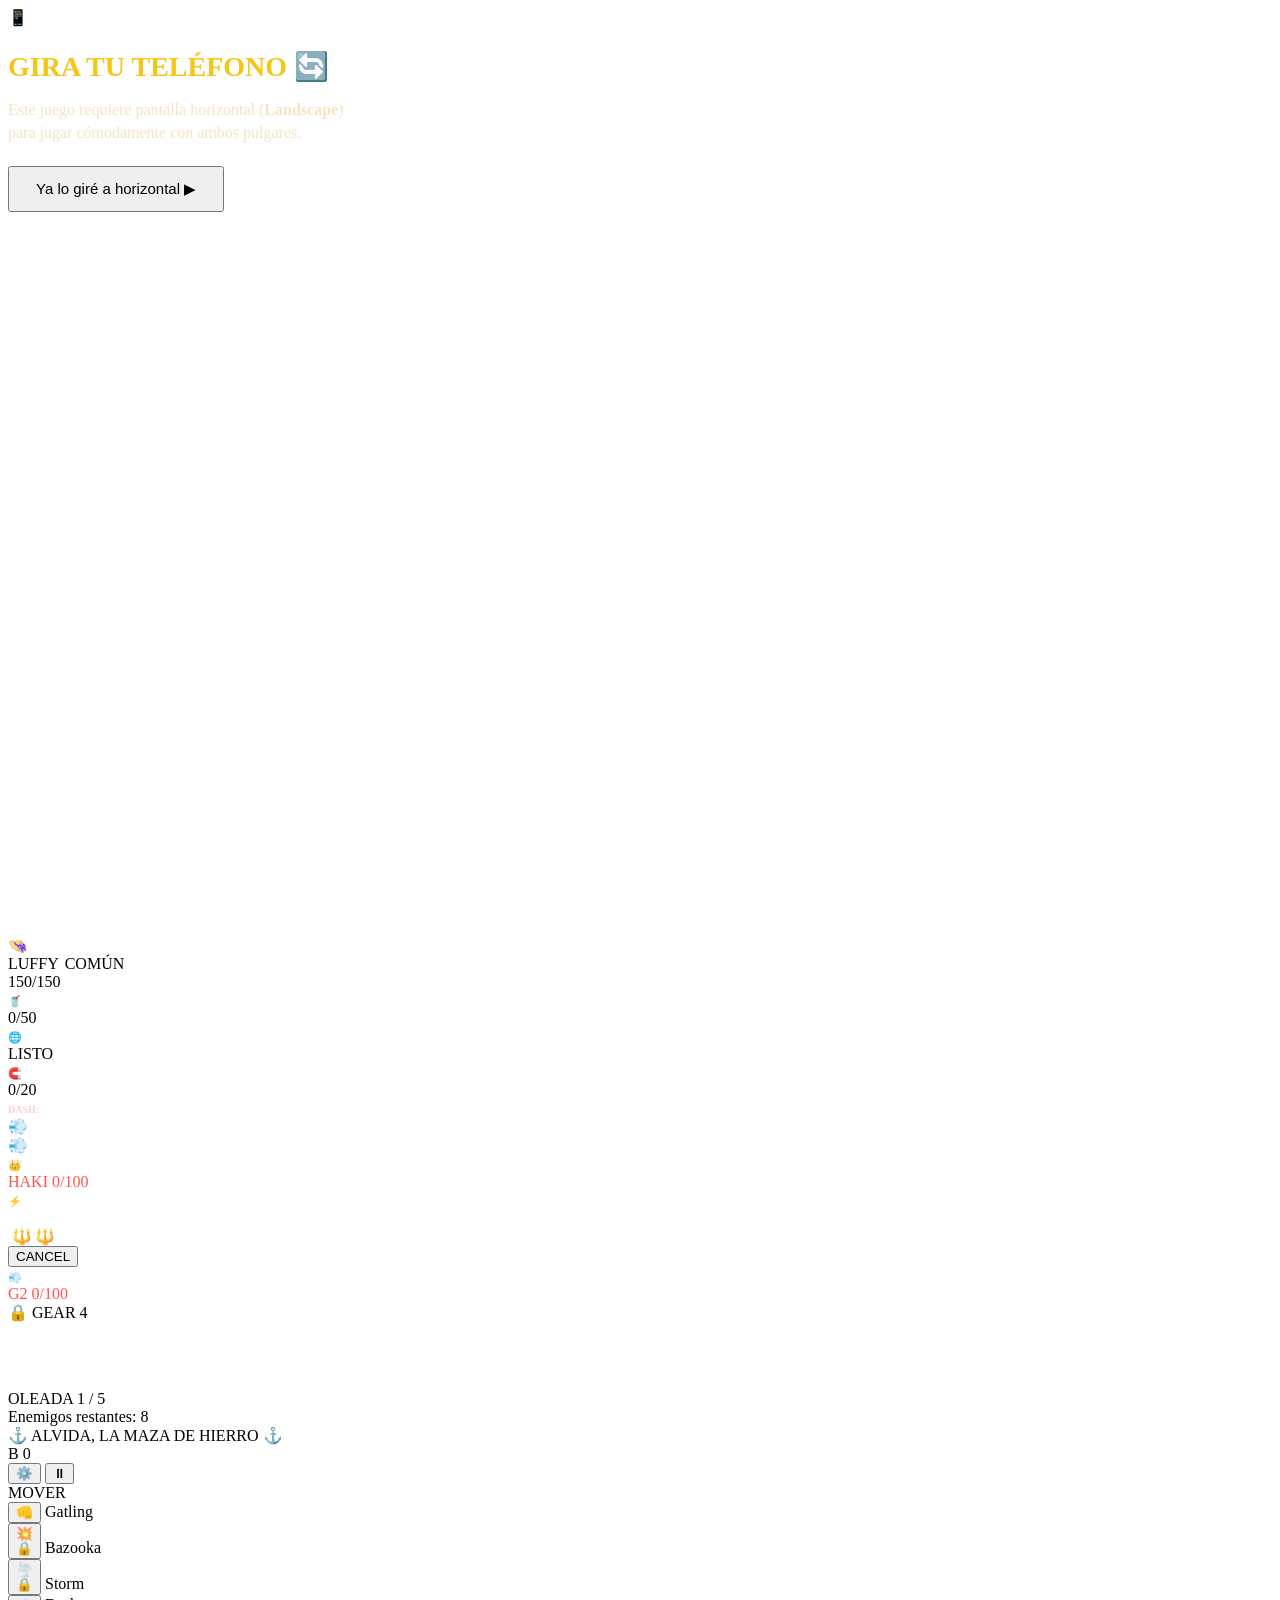
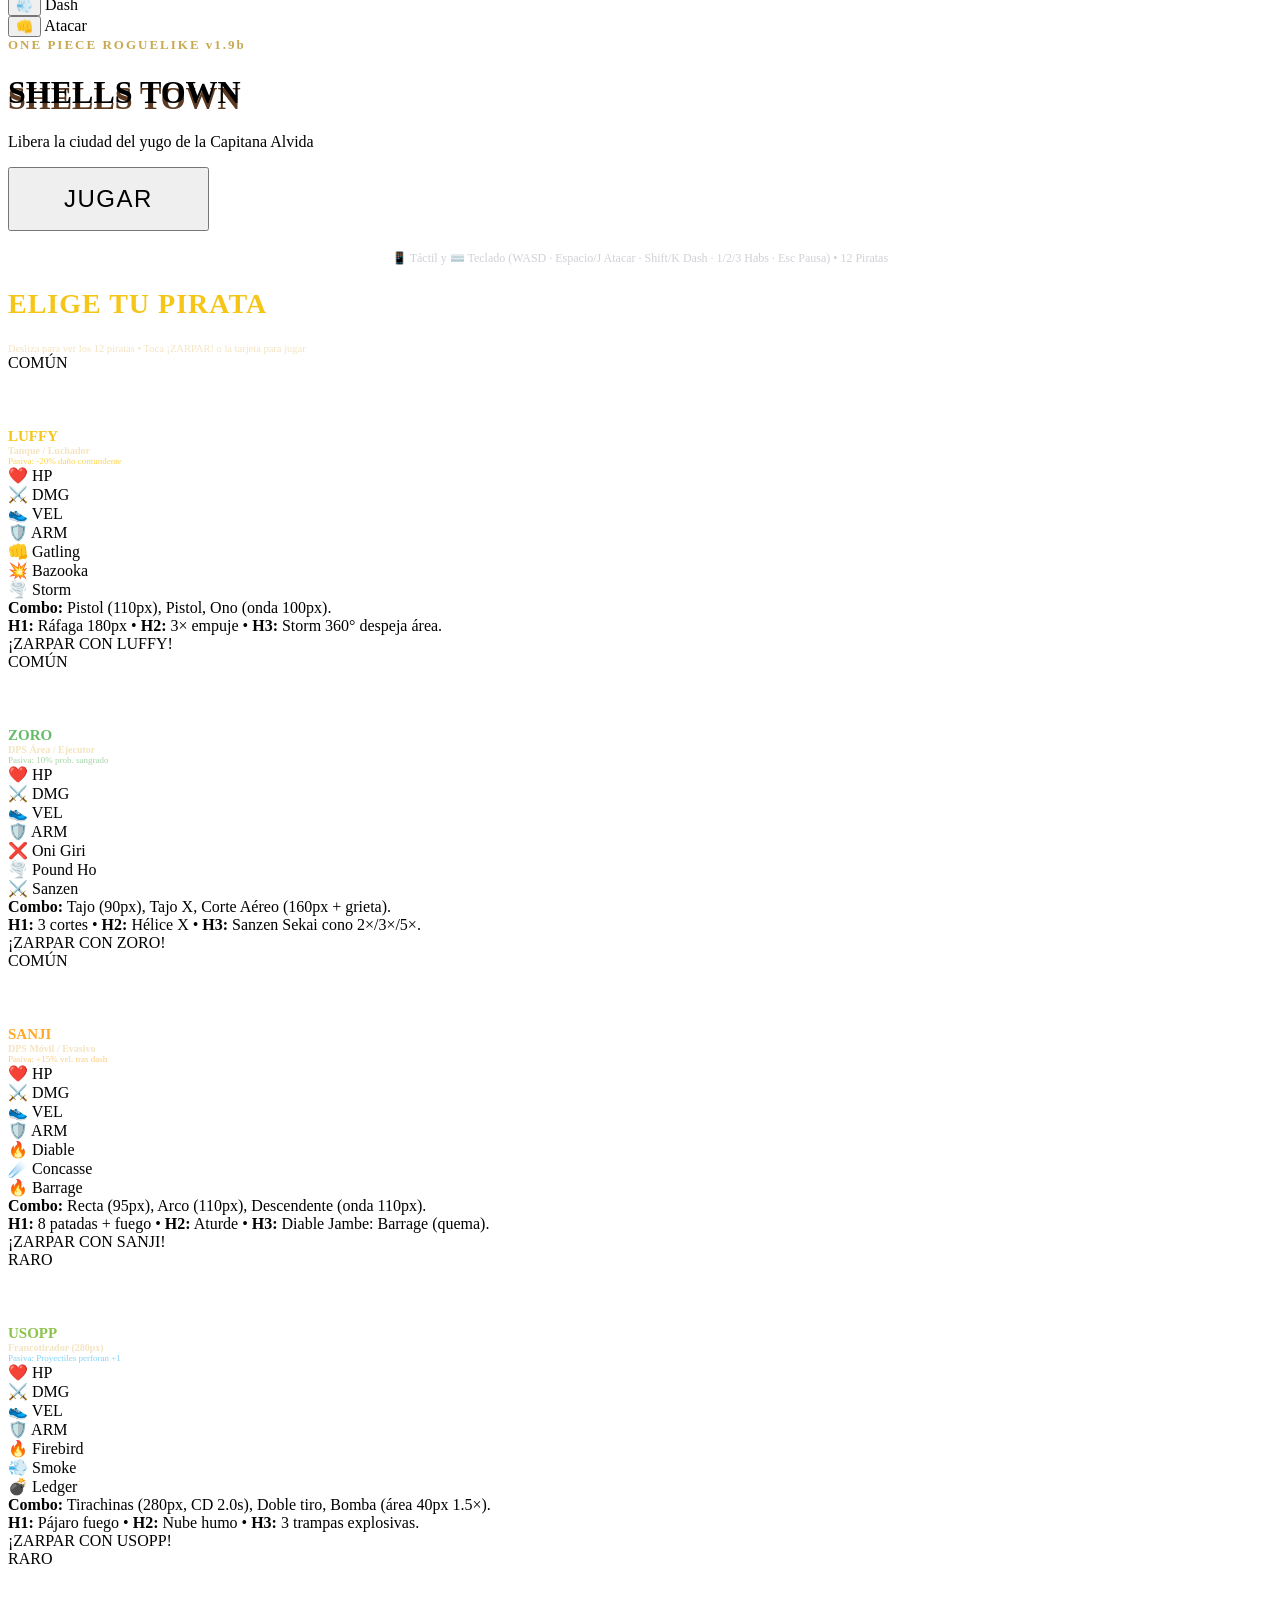
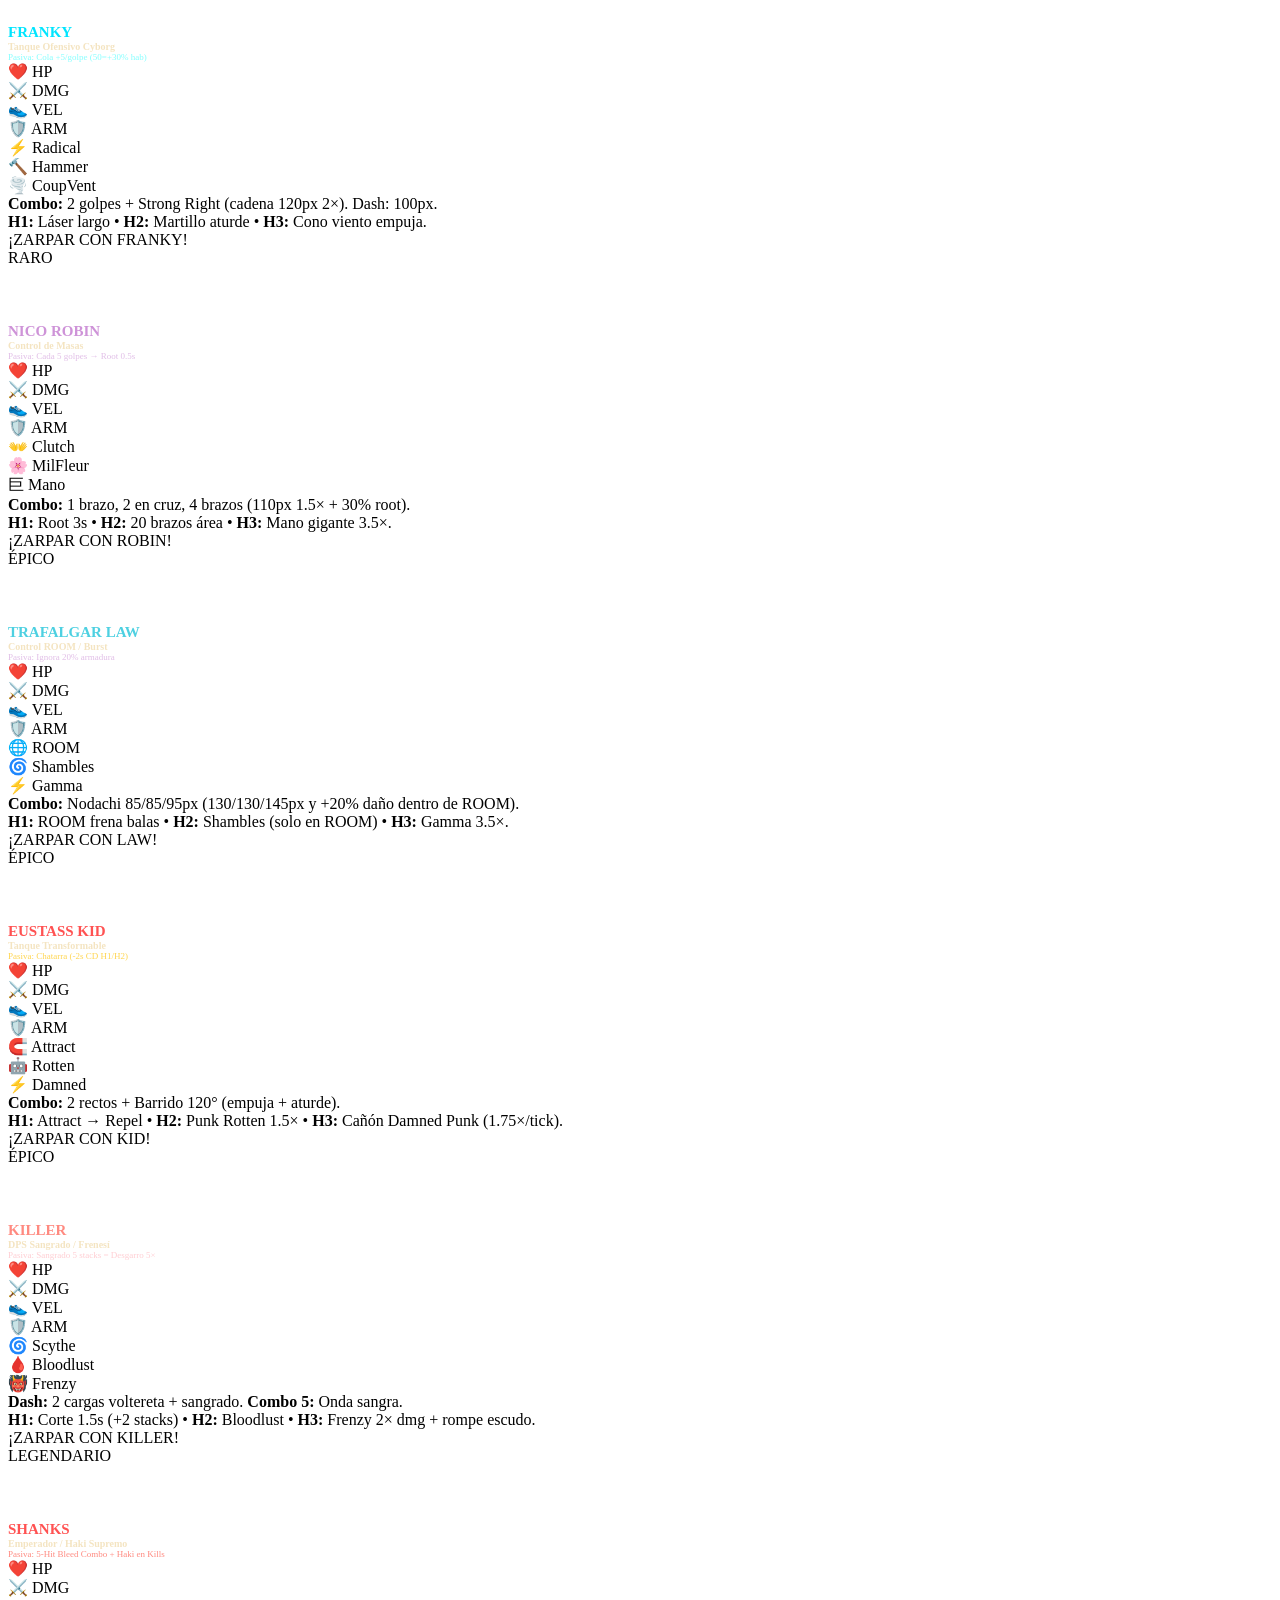
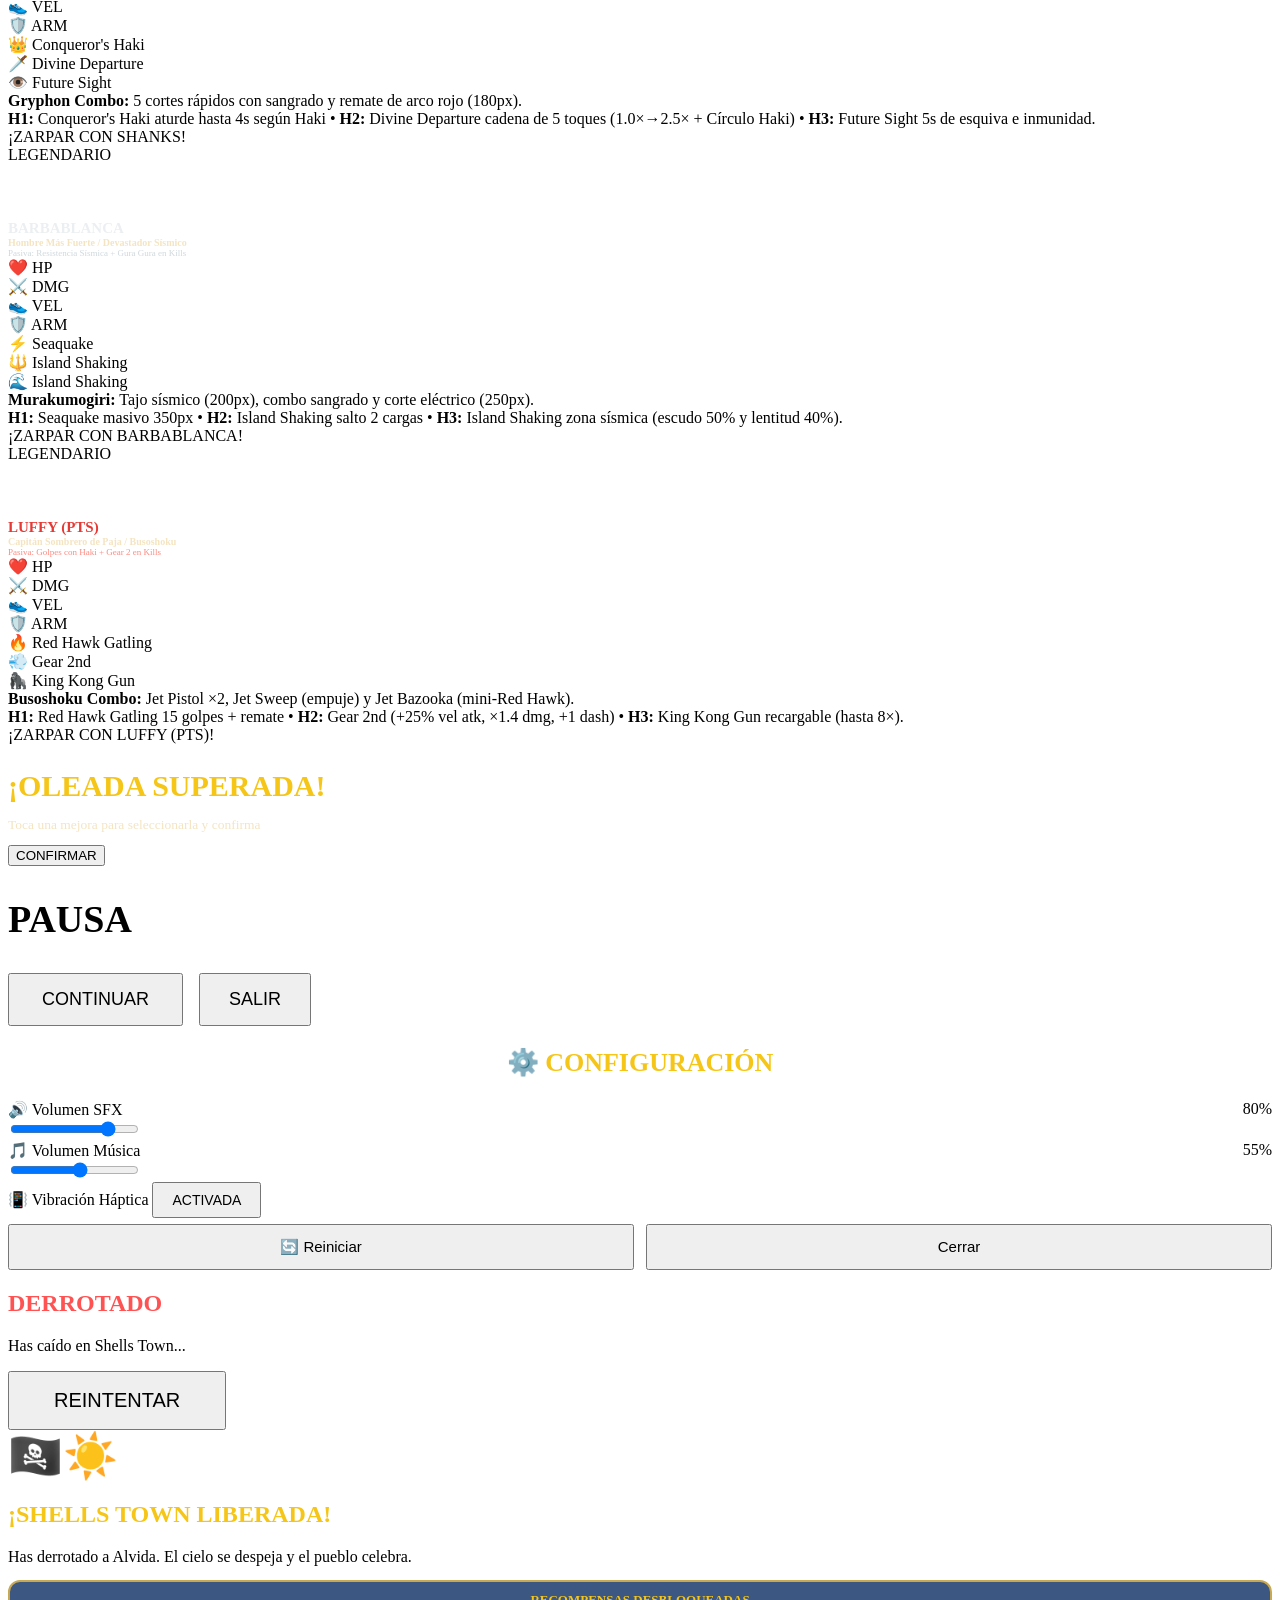
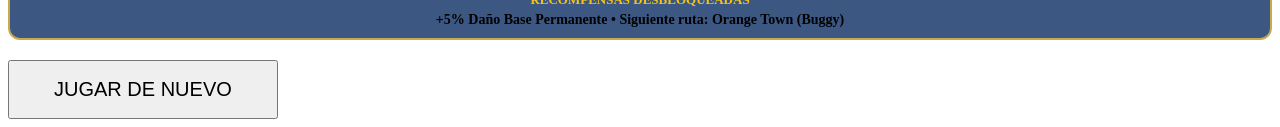
==== commit f3e8fbef: "chore: update to v1.9g (AI Studio version) - Migrate to Vite + React + TypeScript architecture - Bui" ====
--- a/index.html
+++ b/index.html
@@ -10,1374 +10,7 @@
   <meta property="og:title" content="Rogue Piece: Shells Town" />
   <meta property="og:description" content="One Piece roguelike action arena with 12 playable pirates, 5 waves, Boss Alvida, and touch + keyboard controls." />
   <meta property="og:type" content="website" />
-  <style>
-    /* ==========================================================================
-       RESET Y CONFIGURACIÓN BASE TÁCTIL / HORIZONTAL
-       ========================================================================== */
-    * {
-      box-sizing: border-box;
-      margin: 0;
-      padding: 0;
-      user-select: none;
-      -webkit-user-select: none;
-      -webkit-touch-callout: none;
-      touch-action: none;
-    }
-
-    html, body {
-      width: 100%;
-      height: 100%;
-      overflow: hidden;
-      background-color: #121216;
-      font-family: 'Segoe UI', Roboto, Helvetica, Arial, sans-serif;
-      color: #FFFFFF;
-    }
-
-    #app-container {
-      position: relative;
-      width: 100vw;
-      height: 100vh;
-      display: flex;
-      justify-content: center;
-      align-items: center;
-      background: radial-gradient(circle at center, #26262E 0%, #0E0E12 100%);
-    }
-
-    #game-wrapper {
-      position: relative;
-      width: 100%;
-      height: 100%;
-      max-width: 177.78vh;
-      max-height: 56.25vw;
-      box-shadow: 0 0 30px rgba(0, 0, 0, 0.85);
-      overflow: hidden;
-      background: #2C2C32;
-    }
-
-    canvas#gameCanvas {
-      display: block;
-      width: 100%;
-      height: 100%;
-    }
-
-    /* Viñeta roja activa durante Killer Frenzy */
-    #frenzy-vignette {
-      display: none;
-      position: absolute;
-      inset: 0;
-      pointer-events: none;
-      background: radial-gradient(circle at center, transparent 52%, rgba(200, 16, 46, 0.42) 100%);
-      z-index: 6;
-      animation: frenzyPulse 0.8s infinite alternate ease-in-out;
-    }
-    @keyframes frenzyPulse {
-      0% { opacity: 0.65; }
-      100% { opacity: 1.0; }
-    }
-
-    /* Contorno negro legible en todo el texto */
-    .text-outline {
-      text-shadow:
-        -1.5px -1.5px 0 #000,
-         1.5px -1.5px 0 #000,
-        -1.5px  1.5px 0 #000,
-         1.5px  1.5px 0 #000,
-         0px    3px   4px rgba(0,0,0,0.75);
-    }
-
-    .text-outline-sm {
-      text-shadow:
-        -1px -1px 0 #000,
-         1px -1px 0 #000,
-        -1px  1px 0 #000,
-         1px  1px 0 #000;
-    }
-
-    /* ==========================================================================
-       OVERLAY DE ORIENTACIÓN VERTICAL
-       ========================================================================== */
-    #orientation-overlay {
-      display: none;
-      position: fixed;
-      inset: 0;
-      z-index: 9999;
-      background: #1B3A6B;
-      flex-direction: column;
-      justify-content: center;
-      align-items: center;
-      text-align: center;
-      padding: 24px;
-    }
-    #orientation-overlay.visible {
-      display: flex;
-    }
-    #orientation-overlay .icon {
-      font-size: 72px;
-      margin-bottom: 18px;
-      animation: rotatePhone 1.8s infinite ease-in-out;
-    }
-    @keyframes rotatePhone {
-      0%, 100% { transform: rotate(0deg); }
-      50% { transform: rotate(-90deg); }
-    }
-
-    /* ==========================================================================
-       CAPA DE INTERFAZ (HUD Y MENÚS)
-       ========================================================================== */
-    #ui-layer {
-      position: absolute;
-      inset: 0;
-      pointer-events: none;
-      padding-top: env(safe-area-inset-top, 10px);
-      padding-bottom: env(safe-area-inset-bottom, 10px);
-      padding-left: env(safe-area-inset-left, 14px);
-      padding-right: env(safe-area-inset-right, 14px);
-      z-index: 10;
-    }
-
-    .interactive {
-      pointer-events: auto;
-    }
-
-    /* Botones generales estilo madera/pergamino/3D */
-    .btn-3d {
-      position: relative;
-      border-radius: 14px;
-      font-weight: 800;
-      color: #FFF;
-      display: flex;
-      flex-direction: column;
-      justify-content: center;
-      align-items: center;
-      transition: transform 0.06s ease, box-shadow 0.06s ease;
-      cursor: pointer;
-    }
-    .btn-3d:active, .btn-3d.pressed {
-      transform: translateY(4px) !important;
-      box-shadow: 0 2px 0 rgba(0,0,0,0.8), 0 4px 6px rgba(0,0,0,0.4), inset 0 2px 0 rgba(255,255,255,0.2) !important;
-    }
-
-    .btn-gold {
-      background: linear-gradient(180deg, #F5C518 0%, #D49B00 100%);
-      border: 2px solid #7A5600;
-      box-shadow: 0 6px 0 #7A5600, 0 10px 14px rgba(0,0,0,0.45), inset 0 2px 0 rgba(255,255,255,0.45), inset 0 -3px 0 rgba(0,0,0,0.2);
-    }
-
-    .btn-green {
-      background: linear-gradient(180deg, #66BB6A 0%, #43A047 100%);
-      border: 2px solid #1B5E20;
-      box-shadow: 0 6px 0 #1B5E20, 0 10px 14px rgba(0,0,0,0.5), inset 0 2px 0 rgba(255,255,255,0.45), inset 0 -3px 0 rgba(0,0,0,0.25);
-    }
-
-    .btn-wood {
-      background: linear-gradient(180deg, #8B5A2B 0%, #5C3A21 100%);
-      border: 2px solid #3A2210;
-      box-shadow: 0 6px 0 #3A2210, 0 10px 14px rgba(0,0,0,0.45), inset 0 2px 0 rgba(255,255,255,0.25), inset 0 -3px 0 rgba(0,0,0,0.3);
-    }
-
-    /* ==========================================================================
-       HUD DE COMBATE
-       ========================================================================== */
-    #hud-combat {
-      display: none;
-      width: 100%;
-      height: 100%;
-      position: relative;
-      transition: opacity 0.2s ease;
-    }
-
-    #hud-combat.hud-modal-locked {
-      opacity: 0.30 !important;
-      pointer-events: none !important;
-    }
-    #hud-combat.hud-modal-locked .interactive {
-      pointer-events: none !important;
-    }
-
-    /* Arriba-Izquierda: Retrato, Rareza, HP y Recursos Específicos (Cola/ROOM/PunkRotten/Dashes) */
-    .hud-top-left {
-      position: absolute;
-      top: 10px;
-      left: 12px;
-      display: flex;
-      align-items: center;
-      gap: 10px;
-    }
-    .char-portrait {
-      width: clamp(48px, 6vw, 60px);
-      height: clamp(48px, 6vw, 60px);
-      border-radius: 12px;
-      border: 3px solid #C8A951;
-      background: #2A2A30;
-      display: flex;
-      justify-content: center;
-      align-items: center;
-      font-size: 28px;
-      box-shadow: 0 4px 8px rgba(0,0,0,0.6);
-      position: relative;
-      overflow: hidden;
-    }
-    .hp-container {
-      display: flex;
-      flex-direction: column;
-      gap: 3px;
-    }
-    .char-name-row {
-      display: flex;
-      justify-content: space-between;
-      align-items: center;
-      gap: 8px;
-    }
-    .char-name {
-      font-size: clamp(14px, 1.8vw, 18px);
-      font-weight: 900;
-      letter-spacing: 0.5px;
-      text-transform: uppercase;
-    }
-    .hud-rarity-pill {
-      font-size: 10px;
-      font-weight: 900;
-      padding: 1px 6px;
-      border-radius: 6px;
-      color: #FFF;
-      border: 1.5px solid #616161;
-      background: #9E9E9E;
-      letter-spacing: 0.5px;
-    }
-    .hp-text {
-      font-size: clamp(12px, 1.5vw, 15px);
-      font-weight: 800;
-    }
-    .hp-bar-outer {
-      width: clamp(150px, 20vw, 220px);
-      height: 16px;
-      background: #1A1A20;
-      border: 2px solid #000;
-      border-radius: 6px;
-      position: relative;
-      overflow: hidden;
-      box-shadow: 0 3px 6px rgba(0,0,0,0.5);
-    }
-    .hp-bar-fill {
-      height: 100%;
-      width: 100%;
-      background: #4CAF50;
-      transition: width 0.15s ease-out, background-color 0.2s;
-    }
-    .hp-segments {
-      position: absolute;
-      inset: 0;
-      display: flex;
-    }
-    .hp-segments div {
-      flex: 1;
-      border-right: 1.5px solid rgba(0,0,0,0.55);
-    }
-    .hp-segments div:last-child {
-      border-right: none;
-    }
-
-    /* Indicadores de recursos exclusivos debajo del HP */
-    .char-resource-hud {
-      display: none;
-      align-items: center;
-      gap: 6px;
-      margin-top: 2px;
-    }
-    .res-bar-outer {
-      width: clamp(105px, 14vw, 155px);
-      height: 10px;
-      background: #102027;
-      border: 1.5px solid #006064;
-      border-radius: 5px;
-      overflow: hidden;
-    }
-    .res-bar-fill {
-      height: 100%;
-      width: 0%;
-      background: linear-gradient(90deg, #00BCD4, #84FFFF);
-      transition: width 0.10s linear;
-    }
-    .res-text {
-      font-size: 10.5px;
-      font-weight: 900;
-      color: #84FFFF;
-    }
-    #franky-cola-hud.cola-full .res-bar-outer {
-      box-shadow: 0 0 10px #00E5FF;
-      border-color: #FFFFFF;
-    }
-    #franky-cola-hud.cola-full .res-text {
-      color: #FFFFFF;
-      text-shadow: 0 0 8px #00E5FF, -1px -1px 0 #000, 1px 1px 0 #000;
-    }
-
-    /* Indicador ROOM de Law (E2) */
-    #law-room-hud .res-bar-outer {
-      background: #0B1D26;
-      border-color: #26C6DA;
-    }
-    #law-room-hud .res-bar-fill {
-      background: linear-gradient(90deg, #00ACC1, #84FFFF);
-    }
-    #law-room-hud.room-inactive {
-      opacity: 0.65;
-    }
-    #law-room-hud.room-inactive .res-bar-fill {
-      background: #455A64;
-    }
-    #law-room-hud.room-active .res-bar-outer {
-      box-shadow: 0 0 10px #26C6DA;
-      border-color: #FFFFFF;
-    }
-
-    /* Indicador Punk Rotten + Chatarra de Kid (E3) */
-    #kid-scrap-hud .res-bar-outer {
-      background: #261212;
-      border-color: #D32F2F;
-    }
-    #kid-scrap-hud .res-bar-fill {
-      background: linear-gradient(90deg, #D32F2F, #FFC107);
-    }
-    #kid-scrap-hud .res-text {
-      color: #FFD54F;
-    }
-    #kid-scrap-hud.punk-rotten-active .res-bar-outer {
-      box-shadow: 0 0 12px #FF5252;
-      border-color: #FFC107;
-    }
-
-    /* Indicador de 2 Dashes de Killer (E1) */
-    .killer-dash-pip {
-      width: 22px;
-      height: 22px;
-      border-radius: 50%;
-      border: 2px solid #000;
-      background: #2C2C34;
-      position: relative;
-      display: flex;
-      justify-content: center;
-      align-items: center;
-      font-size: 11px;
-      overflow: hidden;
-      box-shadow: 0 2px 4px rgba(0,0,0,0.6);
-    }
-    .killer-dash-pip.ready {
-      background: linear-gradient(135deg, #FFFFFF 0%, #4FC3F7 100%);
-      border-color: #E1F5FE;
-      box-shadow: 0 0 8px rgba(79, 195, 247, 0.85);
-    }
-    .killer-dash-pip-fill {
-      position: absolute;
-      inset: 0;
-      border-radius: 50%;
-      pointer-events: none;
-    }
-
-    /* Arriba-Centro: Oleada y Enemigos */
-    .hud-top-center {
-      position: absolute;
-      top: 10px;
-      left: 50%;
-      transform: translateX(-50%);
-      display: flex;
-      flex-direction: column;
-      align-items: center;
-      gap: 4px;
-    }
-    .wave-badge {
-      background: rgba(27, 58, 107, 0.9);
-      border: 2px solid #C8A951;
-      border-radius: 10px;
-      padding: 4px 16px;
-      font-size: clamp(14px, 1.8vw, 18px);
-      font-weight: 900;
-      letter-spacing: 1px;
-      box-shadow: 0 4px 8px rgba(0,0,0,0.5);
-    }
-    .enemies-left {
-      font-size: clamp(12px, 1.4vw, 14px);
-      font-weight: 700;
-      color: #F4E4C1;
-    }
-
-    /* Boss HP Bar (Alvida) */
-    #boss-hud {
-      display: none;
-      position: absolute;
-      top: 56px;
-      left: 50%;
-      transform: translateX(-50%);
-      width: clamp(280px, 46vw, 520px);
-      flex-direction: column;
-      align-items: center;
-      gap: 4px;
-      z-index: 10;
-    }
-    .boss-title {
-      font-size: clamp(13px, 1.6vw, 16px);
-      font-weight: 900;
-      color: #FF5252;
-      letter-spacing: 1px;
-    }
-    .boss-bar-outer {
-      width: 100%;
-      height: 18px;
-      background: #1A1A20;
-      border: 2px solid #C8A951;
-      border-radius: 8px;
-      position: relative;
-      overflow: hidden;
-      box-shadow: 0 4px 12px rgba(200, 16, 46, 0.5);
-    }
-    .boss-bar-fill {
-      height: 100%;
-      width: 100%;
-      background: linear-gradient(90deg, #C8102E, #FF5252);
-      transition: width 0.1s linear;
-    }
-    .boss-phase-mark {
-      position: absolute;
-      top: 0;
-      bottom: 0;
-      width: 2px;
-      background: #FFF;
-      z-index: 2;
-    }
-    .boss-pulse {
-      animation: bossPhasePulse 0.4s ease-out;
-    }
-    @keyframes bossPhasePulse {
-      0% { transform: translateX(-50%) scale(1.08); filter: brightness(2); }
-      100% { transform: translateX(-50%) scale(1); filter: brightness(1); }
-    }
-
-    /* Arriba-Derecha: Berries y Pausa */
-    .hud-top-right {
-      position: absolute;
-      top: 10px;
-      right: 12px;
-      display: flex;
-      align-items: center;
-      gap: 10px;
-    }
-    .berry-counter {
-      background: rgba(42, 42, 48, 0.85);
-      border: 2px solid #C8A951;
-      border-radius: 12px;
-      padding: 6px 12px;
-      display: flex;
-      align-items: center;
-      gap: 6px;
-      font-weight: 900;
-      font-size: clamp(14px, 1.6vw, 17px);
-      transition: transform 0.12s cubic-bezier(0.175, 0.885, 0.32, 1.275);
-    }
-    .berry-counter.pop {
-      transform: scale(1.25);
-      border-color: #FFF;
-    }
-    .berry-coin {
-      display: inline-flex;
-      justify-content: center;
-      align-items: center;
-      width: 20px;
-      height: 20px;
-      background: #F5C518;
-      color: #5C3A21;
-      border-radius: 50%;
-      font-size: 12px;
-      font-weight: 900;
-      border: 1.5px solid #7A5600;
-    }
-    .btn-hud-top {
-      width: 48px;
-      height: 48px;
-      border-radius: 12px;
-      font-size: 20px;
-      background: linear-gradient(180deg, #4A4A56 0%, #2C2C34 100%);
-      border: 2px solid #18181C;
-      box-shadow: 0 5px 0 #18181C, 0 8px 12px rgba(0,0,0,0.45), inset 0 2px 0 rgba(255,255,255,0.3);
-      opacity: 0.88;
-    }
-
-    /* Minimapa táctico superior izquierdo */
-    #minimap-container {
-      position: absolute;
-      top: 88px;
-      left: 12px;
-      width: 112px;
-      height: 64px;
-      background: rgba(18, 22, 32, 0.78);
-      border: 2px solid #C8A951;
-      border-radius: 8px;
-      box-shadow: 0 4px 10px rgba(0,0,0,0.6);
-      overflow: hidden;
-    }
-    #minimapCanvas {
-      width: 100%;
-      height: 100%;
-      display: block;
-    }
-
-    /* Tooltips del Tutorial Rápido */
-    #tutorial-tooltip {
-      display: none;
-      position: absolute;
-      background: rgba(27, 58, 107, 0.94);
-      border: 2.5px solid #F5C518;
-      border-radius: 14px;
-      padding: 10px 16px;
-      max-width: 290px;
-      font-size: 13px;
-      font-weight: 800;
-      color: #FFF;
-      box-shadow: 0 6px 16px rgba(0,0,0,0.75);
-      z-index: 40;
-      pointer-events: none;
-      animation: tooltipBounce 1.2s infinite ease-in-out;
-    }
-    @keyframes tooltipBounce {
-      0%, 100% { transform: translateY(0); }
-      50% { transform: translateY(-5px); }
-    }
-
-    /* Abajo-Izquierda: Aro guía del Joystick */
-    .joystick-hint {
-      position: absolute;
-      bottom: clamp(24px, 6vh, 45px);
-      left: clamp(32px, 7vw, 65px);
-      width: 110px;
-      height: 110px;
-      border-radius: 50%;
-      border: 2px dashed rgba(255, 255, 255, 0.22);
-      background: rgba(255, 255, 255, 0.03);
-      display: flex;
-      justify-content: center;
-      align-items: center;
-      font-size: 11px;
-      color: rgba(255,255,255,0.3);
-      font-weight: 700;
-      letter-spacing: 1px;
-    }
-
-    /* Abajo-Derecha: Cluster de Acción 3D (Pulgar derecho - Ergonomía mejorada y opacidad sutil) */
-    .action-cluster {
-      position: absolute;
-      bottom: clamp(16px, 3.2vh, 26px);
-      right: clamp(16px, 3.2vw, 30px);
-      width: 280px;
-      height: 235px;
-      opacity: 0.84;
-      transition: opacity 0.15s ease;
-    }
-    .action-cluster:active {
-      opacity: 0.96;
-    }
-
-    .btn-cancel-quake {
-      position: absolute;
-      right: 130px;
-      bottom: 22px;
-      background: linear-gradient(135deg, #D50000, #B71C1C);
-      border: 2px solid #FF5252;
-      border-radius: 8px;
-      color: #FFFFFF;
-      font-family: inherit;
-      font-weight: 900;
-      font-size: 13px;
-      padding: 7px 14px;
-      cursor: pointer;
-      box-shadow: 0 4px 14px rgba(213,0,0,0.6);
-      display: none;
-      z-index: 105;
-      letter-spacing: 1px;
-      pointer-events: auto;
-    }
-    .btn-cancel-quake:active {
-      transform: scale(0.95);
-    }
-    .action-btn-wrapper {
-      position: absolute;
-      display: flex;
-      flex-direction: column;
-      align-items: center;
-      gap: 4px;
-    }
-
-    .skill-label {
-      font-size: 8.5px;
-      font-weight: 800;
-      letter-spacing: 0.2px;
-      text-transform: uppercase;
-      white-space: nowrap;
-      max-width: 76px;
-      overflow: hidden;
-      text-overflow: ellipsis;
-      pointer-events: none;
-      background: rgba(12, 15, 24, 0.72);
-      padding: 1px 5px;
-      border-radius: 6px;
-      border: 1px solid rgba(255, 255, 255, 0.14);
-    }
-
-    /* Botón Ataque (Grande ~100px en esquina inferior derecha) */
-    #wrap-attack { bottom: 6px; right: 6px; }
-    #btn-attack {
-      width: 100px;
-      height: 100px;
-      border-radius: 50%;
-      background: linear-gradient(165deg, rgba(84, 88, 102, 0.92) 0%, rgba(36, 38, 46, 0.95) 100%);
-      border: 2.5px solid rgba(255, 255, 255, 0.28);
-      box-shadow: 0 5px 0 #141418, 0 8px 16px rgba(0,0,0,0.5), inset 0 2px 2px rgba(255,255,255,0.4), inset 0 -4px 4px rgba(0,0,0,0.35);
-      font-size: 36px;
-      overflow: hidden;
-      backdrop-filter: blur(4px);
-    }
-
-    /* Botón Dash (~74px, ergonómico a la izquierda del ataque) */
-    #wrap-dash { bottom: 12px; right: 124px; }
-    #btn-dash {
-      width: 74px;
-      height: 74px;
-      border-radius: 50%;
-      background: linear-gradient(165deg, rgba(72, 92, 118, 0.92) 0%, rgba(30, 40, 56, 0.95) 100%);
-      border: 2px solid rgba(144, 202, 249, 0.35);
-      box-shadow: 0 5px 0 #101824, 0 8px 14px rgba(0,0,0,0.48), inset 0 2px 2px rgba(255,255,255,0.38), inset 0 -3px 3px rgba(0,0,0,0.3);
-      font-size: 25px;
-      backdrop-filter: blur(4px);
-    }
-
-    /* Habilidades en arco radial limpio alrededor del botón de ataque (~62px) */
-    #wrap-h1 { bottom: 96px; right: 130px; }
-    #wrap-h2 { bottom: 136px; right: 74px; }
-    #wrap-h3 { bottom: 124px; right: 8px; }
-
-    .btn-skill {
-      width: 62px;
-      height: 62px;
-      border-radius: 18px;
-      font-size: 23px;
-      overflow: hidden;
-      backdrop-filter: blur(4px);
-    }
-
-    /* Colores dinámicos de habilidad según personaje */
-    .theme-luffy .btn-skill {
-      background: linear-gradient(165deg, #F5C518 0%, #C99A00 100%);
-      border: 2px solid rgba(255, 245, 157, 0.55);
-      box-shadow: 0 5px 0 #6E5200, 0 8px 14px rgba(0,0,0,0.45), inset 0 2px 1px rgba(255,255,255,0.45), inset 0 -3px 2px rgba(0,0,0,0.25);
-    }
-    .theme-zoro .btn-skill {
-      background: linear-gradient(165deg, #389E3D 0%, #1F5E22 100%);
-      border: 2px solid rgba(165, 214, 167, 0.5);
-      box-shadow: 0 5px 0 #0E3310, 0 8px 14px rgba(0,0,0,0.45), inset 0 2px 1px rgba(255,255,255,0.38), inset 0 -3px 2px rgba(0,0,0,0.25);
-    }
-    .theme-sanji .btn-skill {
-      background: linear-gradient(165deg, #F28833 0%, #BD570B 100%);
-      border: 2px solid rgba(255, 204, 128, 0.5);
-      box-shadow: 0 5px 0 #662B00, 0 8px 14px rgba(0,0,0,0.45), inset 0 2px 1px rgba(255,255,255,0.4), inset 0 -3px 2px rgba(0,0,0,0.25);
-    }
-    .theme-usopp .btn-skill {
-      background: linear-gradient(165deg, #8BC34A 0%, #558B2F 100%);
-      border: 2px solid rgba(220, 237, 200, 0.5);
-      box-shadow: 0 5px 0 #33691E, 0 8px 14px rgba(0,0,0,0.45), inset 0 2px 1px rgba(255,255,255,0.4), inset 0 -3px 2px rgba(0,0,0,0.25);
-    }
-    .theme-franky .btn-skill {
-      background: linear-gradient(165deg, #00BCD4 0%, #00838F 100%);
-      border: 2px solid rgba(132, 255, 255, 0.5);
-      box-shadow: 0 5px 0 #004D40, 0 8px 14px rgba(0,0,0,0.45), inset 0 2px 1px rgba(255,255,255,0.4), inset 0 -3px 2px rgba(0,0,0,0.25);
-    }
-    .theme-robin .btn-skill {
-      background: linear-gradient(165deg, #9C27B0 0%, #6A1B9A 100%);
-      border: 2px solid rgba(225, 190, 231, 0.5);
-      box-shadow: 0 5px 0 #38006B, 0 8px 14px rgba(0,0,0,0.45), inset 0 2px 1px rgba(255,255,255,0.4), inset 0 -3px 2px rgba(0,0,0,0.25);
-    }
-    .theme-law .btn-skill {
-      background: linear-gradient(165deg, #26C6DA 0%, #00838F 100%);
-      border: 2px solid rgba(128, 222, 234, 0.55);
-      box-shadow: 0 5px 0 #004D40, 0 8px 14px rgba(0,0,0,0.45), inset 0 2px 1px rgba(255,255,255,0.4), inset 0 -3px 2px rgba(0,0,0,0.25);
-    }
-    .theme-kid .btn-skill {
-      background: linear-gradient(165deg, #E53935 0%, #8E0000 100%);
-      border: 2px solid rgba(255, 205, 210, 0.5);
-      box-shadow: 0 5px 0 #4A0000, 0 8px 14px rgba(0,0,0,0.45), inset 0 2px 1px rgba(255,255,255,0.4), inset 0 -3px 2px rgba(0,0,0,0.25);
-    }
-    .theme-killer .btn-skill {
-      background: linear-gradient(165deg, #C62828 0%, #7F0000 100%);
-      border: 2px solid rgba(255, 138, 128, 0.5);
-      box-shadow: 0 5px 0 #3E0000, 0 8px 14px rgba(0,0,0,0.45), inset 0 2px 1px rgba(255,255,255,0.4), inset 0 -3px 2px rgba(0,0,0,0.25);
-    }
-    .theme-shanks .btn-skill {
-      background: linear-gradient(165deg, #B71C1C 0%, #7F0000 100%);
-      border: 2px solid rgba(255, 82, 82, 0.75);
-      box-shadow: 0 5px 0 #3E0000, 0 8px 14px rgba(0,0,0,0.45), inset 0 2px 1px rgba(255,255,255,0.4), inset 0 -3px 2px rgba(0,0,0,0.25);
-    }
-    .btn-skill.chain-active {
-      animation: pulseChain 0.4s infinite alternate ease-in-out !important;
-      border-color: #FF1744 !important;
-      box-shadow: 0 0 16px rgba(255, 23, 68, 0.85), inset 0 0 10px rgba(255, 23, 68, 0.6) !important;
-    }
-    @keyframes pulseChain {
-      0% { transform: scale(1.0); filter: brightness(1.1); }
-      100% { transform: scale(1.08); filter: brightness(1.4); }
-    }
-    .wb-jump-pip {
-      font-size: 11px;
-      opacity: 0.35;
-      filter: grayscale(1);
-      transition: all 0.2s ease;
-    }
-    .wb-jump-pip.ready {
-      opacity: 1.0;
-      filter: grayscale(0) drop-shadow(0 0 4px #FFFFFF);
-    }
-    .theme-whitebeard .btn-skill {
-      background: linear-gradient(165deg, #ECEFF1 0%, #78909C 100%);
-      border: 2px solid rgba(255, 255, 255, 0.85);
-      box-shadow: 0 5px 0 #263238, 0 8px 14px rgba(0,0,0,0.45), inset 0 2px 1px rgba(255,255,255,0.65), inset 0 -3px 2px rgba(0,0,0,0.25);
-    }
-    .theme-luffy_pts .btn-skill {
-      background: linear-gradient(165deg, #E53935 0%, #B71C1C 100%);
-      border: 2px solid rgba(255, 213, 79, 0.65);
-      box-shadow: 0 5px 0 #4A0000, 0 8px 14px rgba(0,0,0,0.45), inset 0 2px 1px rgba(255,255,255,0.45), inset 0 -3px 2px rgba(0,0,0,0.25);
-    }
-
-    /* Badge interactivo Gear 4 Bloqueado */
-    .gear4-lock-badge {
-      display: inline-flex;
-      align-items: center;
-      gap: 5px;
-      padding: 3px 9px;
-      background: linear-gradient(135deg, rgba(30, 30, 35, 0.95) 0%, rgba(12, 12, 16, 0.98) 100%);
-      border: 1.5px solid #FFD54F;
-      border-radius: 8px;
-      font-size: 10px;
-      font-weight: 900;
-      color: #FFD54F;
-      box-shadow: 0 0 10px rgba(255, 213, 79, 0.65), inset 0 1px 1px rgba(255,255,255,0.3);
-      animation: gear4Hype 1.5s infinite alternate ease-in-out;
-      user-select: none;
-    }
-    @keyframes gear4Hype {
-      0% { box-shadow: 0 0 6px rgba(255, 213, 79, 0.4); border-color: #FFB300; }
-      100% { box-shadow: 0 0 15px rgba(255, 255, 255, 0.95), 0 0 9px rgba(255, 213, 79, 0.85); border-color: #FFFFFF; }
-    }
-
-    /* Botón H1 de Kid transformado en REPEL (amarillo magnético) */
-    #btn-h1.kid-repel-phase {
-      background: linear-gradient(165deg, #FFD54F 0%, #F57F17 100%) !important;
-      border-color: #FFF59D !important;
-      box-shadow: 0 5px 0 #E65100, 0 0 16px rgba(255, 213, 79, 0.9), inset 0 2px 0 rgba(255,255,255,0.6) !important;
-    }
-
-    /* Botón bloqueado con candado (Shambles de Law sin ROOM / Damned Punk de Kid sin Punk Rotten) */
-    .btn-skill.skill-locked {
-      filter: grayscale(0.85) brightness(0.45);
-      border-color: #424242 !important;
-    }
-    .lock-badge-overlay {
-      position: absolute;
-      inset: 0;
-      display: none;
-      justify-content: center;
-      align-items: center;
-      font-size: 21px;
-      background: rgba(0,0,0,0.45);
-      z-index: 4;
-    }
-    .btn-skill.skill-locked .lock-badge-overlay {
-      display: flex;
-    }
-
-    /* Estado Cooldown */
-    .btn-3d.on-cooldown {
-      filter: grayscale(0.8) brightness(0.6);
-    }
-    .cd-overlay {
-      position: absolute;
-      inset: 0;
-      border-radius: inherit;
-      display: none;
-      justify-content: center;
-      align-items: center;
-      font-size: 17px;
-      font-weight: 900;
-      color: #FFF;
-      z-index: 3;
-    }
-    .btn-3d.on-cooldown .cd-overlay {
-      display: flex;
-    }
-
-    /* Flash de activación */
-    .btn-flash {
-      position: absolute;
-      inset: 0;
-      border-radius: inherit;
-      background: #FFF;
-      opacity: 0;
-      pointer-events: none;
-      z-index: 5;
-    }
-    .btn-flash.active {
-      animation: flashAnim 0.15s ease-out;
-    }
-    @keyframes flashAnim {
-      0% { opacity: 0.85; }
-      100% { opacity: 0; }
-    }
-
-    /* Badge de cargas de dash */
-    .dash-charges {
-      position: absolute;
-      top: -4px;
-      right: -4px;
-      background: #1B3A6B;
-      border: 2px solid #C8A951;
-      border-radius: 50%;
-      width: 24px;
-      height: 24px;
-      font-size: 12px;
-      font-weight: 900;
-      display: flex;
-      justify-content: center;
-      align-items: center;
-      z-index: 5;
-    }
-
-    /* ==========================================================================
-       PANTALLAS MODALES (MENÚ, SELECCIÓN 9 PERSONAJES, MEJORAS SEGURAS, PAUSA, ETC.)
-       ========================================================================== */
-    .screen-modal {
-      display: none;
-      position: absolute;
-      inset: 0;
-      background: radial-gradient(circle at 50% 35%, rgba(32, 42, 64, 0.92) 0%, rgba(12, 15, 24, 0.96) 100%);
-      backdrop-filter: blur(6px);
-      flex-direction: column;
-      justify-content: center;
-      align-items: center;
-      padding: 10px 14px;
-      z-index: 50;
-      pointer-events: auto;
-      overflow: hidden;
-    }
-    .screen-modal.active {
-      display: flex;
-    }
-
-    .game-title {
-      font-size: clamp(32px, 5vw, 54px);
-      font-weight: 900;
-      color: #F5C518;
-      letter-spacing: 2px;
-      text-align: center;
-      margin-bottom: 6px;
-    }
-    .game-subtitle {
-      font-size: clamp(14px, 2vw, 20px);
-      font-weight: 700;
-      color: #F4E4C1;
-      margin-bottom: 28px;
-      text-align: center;
-    }
-
-    /* ==========================================================================
-       SELECCIÓN DE 9 PERSONAJES (HORIZONTAL COMPACTO + SCROLL + ESTILO 3D)
-       ========================================================================== */
-    #screen-select {
-      justify-content: space-between;
-      padding-top: max(6px, env(safe-area-inset-top, 6px));
-      padding-bottom: max(6px, env(safe-area-inset-bottom, 6px));
-    }
-
-    .select-header {
-      text-align: center;
-      flex-shrink: 0;
-    }
-
-    .carousel-wrapper {
-      width: 100%;
-      max-width: 1180px;
-      flex: 1;
-      min-height: 0;
-      overflow-x: auto;
-      overflow-y: hidden;
-      display: flex;
-      align-items: stretch;
-      gap: 14px;
-      padding: 4px 28px 6px 28px;
-      scroll-snap-type: x mandatory;
-      scroll-behavior: smooth;
-      touch-action: pan-x !important;
-      -webkit-overflow-scrolling: touch;
-      scrollbar-width: none;
-    }
-    .carousel-wrapper::-webkit-scrollbar {
-      display: none;
-    }
-
-    .char-card {
-      flex: 0 0 clamp(250px, 31vw, 290px);
-      height: 100%;
-      max-height: 100%;
-      scroll-snap-align: center;
-      background: linear-gradient(165deg, #6E4726 0%, #462A14 55%, #2B180A 100%);
-      border: 3px solid #757575;
-      border-radius: 18px;
-      padding: 8px 11px;
-      display: flex;
-      flex-direction: column;
-      justify-content: space-between;
-      box-shadow:
-        0 8px 0 #1C0F06,
-        0 14px 22px rgba(0,0,0,0.75),
-        inset 0 2px 1px rgba(255,255,255,0.22);
-      transition: transform 0.16s ease, box-shadow 0.2s ease, border-color 0.2s ease;
-      position: relative;
-      overflow: hidden;
-      cursor: pointer;
-      touch-action: pan-x pan-y !important;
-    }
-    .char-card * {
-      touch-action: pan-x pan-y !important;
-    }
-
-    .char-card.rarity-comun {
-      border-color: #9E9E9E;
-    }
-    .char-card.rarity-raro {
-      border-color: #2196F3;
-      box-shadow:
-        0 8px 0 #0A2E63,
-        0 14px 24px rgba(33, 150, 243, 0.35),
-        inset 0 2px 2px rgba(144, 202, 249, 0.35);
-    }
-    .char-card.rarity-epico {
-      border-color: #9C27B0;
-      box-shadow:
-        0 8px 0 #4A148C,
-        0 14px 26px rgba(156, 39, 176, 0.45),
-        inset 0 2px 2px rgba(225, 190, 231, 0.38);
-    }
-
-    .char-card.expanded {
-      transform: translateY(-2px);
-      border-color: #F5C518;
-      box-shadow:
-        0 8px 0 #7A5600,
-        0 14px 26px rgba(245, 197, 24, 0.45),
-        inset 0 2px 2px rgba(255, 245, 157, 0.4);
-    }
-    .char-card.rarity-raro.expanded {
-      border-color: #40C4FF;
-      box-shadow:
-        0 8px 0 #0D47A1,
-        0 14px 28px rgba(64, 196, 255, 0.6),
-        inset 0 2px 2px rgba(225, 245, 254, 0.45);
-    }
-    .char-card.rarity-epico.expanded {
-      border-color: #E040FB;
-      box-shadow:
-        0 8px 0 #4A148C,
-        0 14px 28px rgba(224, 64, 251, 0.65),
-        inset 0 2px 2px rgba(243, 229, 245, 0.45);
-    }
-
-    .char-card.rarity-legendario {
-      border-color: #FFB300;
-      box-shadow:
-        0 8px 0 #7A4300,
-        0 14px 26px rgba(255, 179, 0, 0.45),
-        inset 0 2px 2px rgba(255, 236, 179, 0.4);
-    }
-    .char-card.rarity-legendario.expanded {
-      border-color: #FFD54F;
-      box-shadow:
-        0 8px 0 #9E5B00,
-        0 14px 28px rgba(255, 213, 79, 0.7),
-        inset 0 2px 2px rgba(255, 255, 255, 0.5);
-    }
-    .char-card.rarity-yonko {
-      border-color: #D32F2F;
-      box-shadow:
-        0 8px 0 #4A0000,
-        0 14px 26px rgba(211, 47, 47, 0.5),
-        inset 0 2px 2px rgba(255, 205, 210, 0.4);
-    }
-
-    .char-card.selected-flash::after {
-      content: "";
-      position: absolute;
-      inset: 0;
-      background: #FFF;
-      animation: flashAnim 0.18s ease-out forwards;
-      pointer-events: none;
-    }
-
-    .rarity-badge {
-      position: absolute;
-      top: 7px;
-      right: 8px;
-      font-size: 9px;
-      font-weight: 900;
-      padding: 2px 7px;
-      border-radius: 8px;
-      color: #FFF;
-      letter-spacing: 0.6px;
-      z-index: 2;
-      box-shadow: 0 2px 4px rgba(0,0,0,0.6);
-    }
-    .rarity-badge.comun {
-      background: linear-gradient(180deg, #9E9E9E 0%, #616161 100%);
-      border: 1px solid #E0E0E0;
-    }
-    .rarity-badge.raro {
-      background: linear-gradient(180deg, #42A5F5 0%, #1565C0 100%);
-      border: 1px solid #BBDEFB;
-      box-shadow: 0 0 8px rgba(33, 150, 243, 0.7);
-    }
-    .rarity-badge.epico {
-      background: linear-gradient(180deg, #AB47BC 0%, #6A1B9A 100%);
-      border: 1px solid #4A148C;
-      box-shadow: 0 0 8px rgba(156, 39, 176, 0.8);
-    }
-    .rarity-badge.legendario {
-      background: linear-gradient(180deg, #FFD54F 0%, #FF8F00 100%);
-      border: 1.5px solid #FFE082;
-      color: #3E2723;
-      box-shadow: 0 0 10px rgba(255, 179, 0, 0.85);
-      animation: legendPulse 1.8s infinite alternate ease-in-out;
-    }
-    .rarity-badge.yonko {
-      background: linear-gradient(180deg, #EF5350 0%, #B71C1C 100%);
-      border: 1.5px solid #FFD54F;
-      color: #FFFFFF;
-      box-shadow: 0 0 10px rgba(211, 47, 47, 0.9);
-    }
-    @keyframes legendPulse {
-      0% { box-shadow: 0 0 6px rgba(255, 179, 0, 0.6); }
-      100% { box-shadow: 0 0 16px rgba(255, 213, 79, 1); }
-    }
-
-    .char-card-body {
-      display: flex;
-      flex-direction: column;
-      flex: 1;
-      min-height: 0;
-      gap: 4px;
-    }
-
-    .char-card-top {
-      display: flex;
-      align-items: center;
-      gap: 8px;
-      flex-shrink: 0;
-    }
-    .char-preview-canvas {
-      width: 52px;
-      height: 52px;
-      background: radial-gradient(circle at 50% 35%, rgba(255,255,255,0.14) 0%, rgba(0, 0, 0, 0.55) 100%);
-      border-radius: 12px;
-      border: 2px solid rgba(245, 197, 24, 0.45);
-      box-shadow: inset 0 2px 6px rgba(0,0,0,0.7);
-      flex-shrink: 0;
-    }
-    .stat-bars {
-      display: flex;
-      flex-direction: column;
-      gap: 2px;
-      background: rgba(0,0,0,0.42);
-      padding: 4px 7px;
-      border-radius: 8px;
-      border: 1px solid rgba(255,255,255,0.08);
-      flex-shrink: 0;
-    }
-    .stat-row {
-      display: flex;
-      align-items: center;
-      gap: 5px;
-      font-size: 9.5px;
-      font-weight: 800;
-    }
-    .stat-label { width: 38px; color: #F4E4C1; }
-    .stat-track {
-      flex: 1;
-      height: 5px;
-      background: #141418;
-      border-radius: 4px;
-      overflow: hidden;
-      box-shadow: inset 0 1px 2px rgba(0,0,0,0.8);
-    }
-    .stat-fill {
-      height: 100%;
-      width: 0%;
-      border-radius: 4px;
-      transition: width 0.35s cubic-bezier(0.22, 1, 0.36, 1);
-    }
-    .skill-pills {
-      display: flex;
-      gap: 4px;
-      flex-shrink: 0;
-    }
-    .skill-pill {
-      flex: 1;
-      background: linear-gradient(180deg, rgba(40,40,48,0.85) 0%, rgba(18,18,24,0.92) 100%);
-      border: 1px solid rgba(200,169,81,0.55);
-      border-radius: 6px;
-      padding: 2px 3px;
-      text-align: center;
-      font-size: 9px;
-      font-weight: 800;
-      color: #FFF;
-      white-space: nowrap;
-      overflow: hidden;
-      text-overflow: ellipsis;
-      box-shadow: 0 2px 3px rgba(0,0,0,0.5);
-    }
-    .char-details-box {
-      flex: 1;
-      min-height: 0;
-      overflow-y: auto;
-      font-size: 10px;
-      line-height: 1.25;
-      color: #F4E4C1;
-      background: rgba(0,0,0,0.38);
-      padding: 5px 7px;
-      border-radius: 8px;
-      border: 1px solid rgba(255,255,255,0.08);
-      -webkit-overflow-scrolling: touch;
-    }
-    .char-details-box::-webkit-scrollbar {
-      width: 3px;
-    }
-    .char-details-box::-webkit-scrollbar-thumb {
-      background: rgba(245, 197, 24, 0.5);
-      border-radius: 3px;
-    }
-
-    .btn-zarpar {
-      flex-shrink: 0;
-      margin-top: 5px;
-      padding: 7px 6px !important;
-      font-size: 12px !important;
-      border-radius: 10px !important;
-      box-shadow: 0 4px 0 #7A5600, 0 6px 10px rgba(0,0,0,0.5), inset 0 1px 0 rgba(255,255,255,0.5) !important;
-    }
-
-    .carousel-dots {
-      display: flex;
-      gap: 9px;
-      margin-top: 2px;
-      justify-content: center;
-      align-items: center;
-      flex-shrink: 0;
-    }
-    .carousel-dot {
-      width: 9px;
-      height: 9px;
-      border-radius: 50%;
-      background: rgba(255, 255, 255, 0.28);
-      border: 1.5px solid #000;
-      cursor: pointer;
-      transition: transform 0.2s ease, background-color 0.2s ease;
-    }
-    .carousel-dot.active {
-      background: #F5C518;
-      transform: scale(1.35);
-      box-shadow: 0 0 8px rgba(245, 197, 24, 0.8);
-    }
-
-    /* ==========================================================================
-       MODO SEGURO DE MEJORAS (3 CAPAS + CONFIRMACIÓN DOBLE PASO)
-       ========================================================================== */
-    .cards-row {
-      display: flex;
-      gap: clamp(12px, 2vw, 22px);
-      width: 100%;
-      max-width: 980px;
-      justify-content: center;
-      align-items: stretch;
-    }
-
-    .upgrade-card {
-      position: relative;
-      flex: 1;
-      min-width: 210px;
-      min-height: 165px;
-      max-width: 285px;
-      background: linear-gradient(180deg, #F4E4C1 0%, #DFC898 100%);
-      color: #2A1A0E;
-      border-radius: 16px;
-      border: 4px solid #8B5A2B;
-      padding: 14px;
-      display: flex;
-      flex-direction: column;
-      align-items: center;
-      justify-content: space-between;
-      text-align: center;
-      box-shadow: 0 8px 20px rgba(0,0,0,0.65);
-      transition: transform 0.15s ease, opacity 0.15s ease, border-color 0.15s ease, box-shadow 0.15s ease;
-      overflow: hidden;
-      cursor: pointer;
-    }
-
-    @keyframes upgradeCardEnter {
-      0% {
-        opacity: 0;
-        transform: translateY(20px) scale(0.85);
-      }
-      100% {
-        opacity: 1;
-        transform: translateY(0px) scale(1.0);
-      }
-    }
-    .upgrade-card.entering {
-      animation: upgradeCardEnter 0.4s ease-out forwards;
-    }
-
-    .upgrade-lock-overlay {
-      position: absolute;
-      inset: 0;
-      background: rgba(0, 0, 0, 0.5);
-      border-radius: inherit;
-      z-index: 6;
-      pointer-events: none;
-      transition: opacity 0.2s ease;
-    }
-    .upgrade-lock-icon {
-      position: absolute;
-      top: 10px;
-      left: 10px;
-      font-size: 20px;
-      opacity: 0.85;
-      z-index: 7;
-      pointer-events: none;
-      transition: opacity 0.2s ease, transform 0.2s ease;
-    }
-    .upgrade-card.unlocked .upgrade-lock-overlay,
-    .upgrade-card.unlocked .upgrade-lock-icon {
-      opacity: 0;
-    }
-
-    .upgrade-unlock-flash {
-      position: absolute;
-      inset: 0;
-      background: #FFFFFF;
-      opacity: 0;
-      pointer-events: none;
-      z-index: 8;
-    }
-    .upgrade-card.flash-ready .upgrade-unlock-flash {
-      animation: softUnlockFlash 0.35s ease-out forwards;
-    }
-    @keyframes softUnlockFlash {
-      0% { opacity: 0.55; }
-      100% { opacity: 0; }
-    }
-
-    .upgrade-card.selected {
-      border: 3px solid #FFB300 !important;
-      transform: scale(1.05) !important;
-      box-shadow: 0 0 24px rgba(255, 179, 0, 0.85), 0 10px 24px rgba(0,0,0,0.75) !important;
-      z-index: 5;
-    }
-    .upgrade-card.dimmed {
-      opacity: 0.5 !important;
-      transform: scale(0.97) !important;
-    }
-
-    #btn-confirm-upgrade {
-      display: none;
-      width: 80%;
-      max-width: 540px;
-      height: 56px;
-      margin-top: 14px;
-      font-size: 18px;
-      font-weight: 900;
-      letter-spacing: 1.5px;
-      z-index: 10;
-    }
-    #btn-confirm-upgrade.visible {
-      display: flex;
-      animation: upgradeCardEnter 0.2s ease-out forwards;
-    }
-
-    .upg-cat-badge {
-      font-size: 11px;
-      font-weight: 900;
-      text-transform: uppercase;
-      padding: 3px 10px;
-      border-radius: 20px;
-      color: #FFF;
-      letter-spacing: 0.5px;
-    }
-    .upg-icon {
-      font-size: 36px;
-      margin: 4px 0;
-    }
-    .upg-name {
-      font-size: 15px;
-      font-weight: 900;
-      color: #1A120B;
-      margin-bottom: 3px;
-    }
-    .upg-desc {
-      font-size: 12.5px;
-      font-weight: 700;
-      color: #4A321F;
-      line-height: 1.25;
-    }
-
-    .synergy-banner {
-      margin-top: 10px;
-      background: linear-gradient(90deg, transparent, rgba(245, 197, 24, 0.25), transparent);
-      border-top: 1px solid #F5C518;
-      border-bottom: 1px solid #F5C518;
-      padding: 5px 20px;
-      font-size: 12.5px;
-      font-weight: 800;
-      color: #F5C518;
-      text-align: center;
-    }
-
-    /* Modal de Configuración (⚙️) */
-    .settings-panel {
-      background: linear-gradient(180deg, #5C3A21 0%, #3A2210 100%);
-      border: 3px solid #C8A951;
-      border-radius: 18px;
-      padding: 22px 28px;
-      width: 100%;
-      max-width: 440px;
-      box-shadow: 0 12px 30px rgba(0,0,0,0.85);
-      display: flex;
-      flex-direction: column;
-      gap: 14px;
-    }
-    .setting-row {
-      display: flex;
-      flex-direction: column;
-      gap: 6px;
-      font-size: 14px;
-      font-weight: 800;
-      color: #F4E4C1;
-    }
-    .setting-row-inline {
-      display: flex;
-      justify-content: space-between;
-      align-items: center;
-      font-size: 15px;
-      font-weight: 800;
-      color: #F4E4C1;
-    }
-    input[type="range"] {
-      width: 100%;
-      accent-color: #F5C518;
-      height: 8px;
-      border-radius: 4px;
-    }
-  </style>
+  <script type="module" src="/src/main.tsx"></script>
 </head>
 <body data-state="menu">
 
@@ -1918,7 +551,7 @@
                 </div>
                 <div class="char-details-box">
                   <b>Gryphon Combo:</b> 5 cortes rápidos con sangrado y remate de arco rojo (180px).<br>
-                  <b>H1:</b> Conqueror's Haki aturde hasta 4s según Haki • <b>H2:</b> Divine Departure cadena de 5 cortes targeteados • <b>H3:</b> Future Sight 5s de esquiva e inmunidad.
+                  <b>H1:</b> Conqueror's Haki aturde hasta 4s según Haki • <b>H2:</b> Divine Departure cadena de 5 toques (1.0×→2.5× + Círculo Haki) • <b>H3:</b> Future Sight 5s de esquiva e inmunidad.
                 </div>
               </div>
               <div class="btn-3d btn-gold btn-zarpar text-outline-sm">¡ZARPAR CON SHANKS!</div>
@@ -1979,7 +612,7 @@
                   <div class="skill-pill">🦍 King Kong Gun</div>
                 </div>
                 <div class="char-details-box">
-                  <b>Busoshoku Combo:</b> Jet Pistol, Jet Gatling y Jet Bazooka con pelota de Haki.<br>
+                  <b>Busoshoku Combo:</b> Jet Pistol ×2, Jet Sweep (empuje) y Jet Bazooka (mini-Red Hawk).<br>
                   <b>H1:</b> Red Hawk Gatling 15 golpes + remate • <b>H2:</b> Gear 2nd (+25% vel atk, ×1.4 dmg, +1 dash) • <b>H3:</b> King Kong Gun recargable (hasta 8×).
                 </div>
               </div>
@@ -2087,7 +720,16 @@
     </div>
   </div>
 
-  <script>
+  <script type="module">
+    import { CONFIG, RAREZAS, CHARACTERS, UPGRADE_POOL, TUTORIAL_STEPS } from '/src/game/config.ts';
+    import { STATE } from '/src/game/state.ts';
+    import { AUDIO, triggerHaptic } from '/src/game/audio.ts';
+    import { CAMERA, triggerScreenShake } from '/src/game/camera.ts';
+    import { INPUT_TOUCH, INPUT_KEYS, getMoveInput, clearAllHeldInputs, flashButton, initInput } from '/src/game/input.ts';
+    import { normalizeAngle, pointToSegmentDist, findNearestEnemy, findNearestEnemyInCone, getAimAngle, calculatePlayerDamage, spawnParticle, spawnFloatingText } from '/src/game/physics.ts';
+    import { initEntities, createEnemy, damageEnemy, breakEscuderoShield, onBossPhaseChange, onEnemyKilled, damagePlayer, getWaveComposition, startWave, spawnNextEnemyFromQueue, executeMeleeMarineStrike, updateMarineAI, updateAlvidaAI, detonateUsoppBomb, updateProjectiles } from '/src/game/entities.ts';
+    import { initAbilities, hasLuffyGatlingSynergy, addFrankyCola, addKidScrap, applyBleed, applyKillerBleed, registerRobinHit, tryNormalAttack, spawnUsoppPellet, damageEnemiesInCone, damageEnemiesInCircle, damageEnemiesInLine, tryDash, trySkill, executeSanzenCut, updateLuffyStorm, updateSanjiIfritBarrage, updateKidDamnedPunk, updateLuffyGatling, updateSanjiDiable, cancelWhitebeardQuakeZone, releaseKingKongGun, updatePTSGatling, updateShanksChainUI, addShanksHaki, addWhitebeardEnergy, addLuffyG2 } from '/src/game/abilities.ts';
+    import { initRendering, prerenderBackground, renderCharacterPreviews, render } from '/src/game/rendering.ts';
 
 
     /**
@@ -2101,516 +743,6 @@
      * ==========================================================================
      */
 
-    // ==========================================================================
-    // 1. CONFIGURACIÓN GLOBAL, RAREZAS, PERSONAJES Y POOL DE MEJORAS
-    // ==========================================================================
-    const CONFIG = {
-      WIDTH: 1280,
-      HEIGHT: 720,
-      WORLD_WIDTH: 2560,
-      WORLD_HEIGHT: 1440,
-      ARENA_MARGIN_X: 90,
-      ARENA_MARGIN_Y: 85,
-      MAX_WAVES: 5,
-      JOYSTICK_RADIUS: 58,
-      JOYSTICK_KNOB_RADIUS: 24,
-      JOYSTICK_DEADZONE: 0.14,
-      AUTO_AIM_RANGE: 230,
-      COMBO_RESET_TIME: 0.65,
-      DASH_DISTANCE: 165,
-      DASH_DURATION: 0.16,
-      DASH_IFRAMES: 0.22,
-      HITSTOP_DURATION: 0.045,
-      CAM_DEADZONE_W: 256,
-      CAM_DEADZONE_H: 144,
-      CAM_LERP: 0.14
-    };
-
-
-    const RAREZAS = {
-      comun:      { nombre: 'COMÚN',      color: '#757575', borde: '#BDBDBD', multiplicadorStats: 1.0,  orden: 1 },
-      raro:       { nombre: 'RARO',       color: '#1976D2', borde: '#90CAF9', multiplicadorStats: 1.1,  orden: 2 },
-      epico:      { nombre: 'ÉPICO',      color: '#9C27B0', borde: '#4A148C', multiplicadorStats: 1.25, orden: 3 },
-      legendario: { nombre: 'LEGENDARIO', color: '#FFB300', borde: '#E65100', multiplicadorStats: 1.5,  orden: 4 },
-      yonko:      { nombre: 'YONKO',      color: '#D32F2F', borde: '#8B0000', multiplicadorStats: 2.0,  orden: 5 }
-    };
-
-    const CHARACTERS = {
-      luffy: {
-        id: 'luffy',
-        name: 'LUFFY',
-        rarity: 'comun',
-        portrait: '👒',
-        portraitBg: '#C8102E',
-        attackIcon: '👊',
-        themeClass: 'theme-luffy',
-        color: '#F5C518',
-        vestColor: '#C8102E',
-        hp: 150,
-        damage: 18,
-        speed: 4.6,
-        armor: 18,
-        dashCd: 2.2,
-        skills: [
-          { name: 'Gatling', icon: '👊', cd: 4.5 },
-          { name: 'Bazooka', icon: '💥', cd: 6.0 },
-          { name: 'Storm',   icon: '🌪️', cd: 9.5 }
-        ]
-      },
-      zoro: {
-        id: 'zoro',
-        name: 'ZORO',
-        rarity: 'comun',
-        portrait: '⚔️',
-        portraitBg: '#1B5E20',
-        attackIcon: '🗡️',
-        themeClass: 'theme-zoro',
-        color: '#66BB6A',
-        vestColor: '#1B5E20',
-        hp: 130,
-        damage: 22.5,
-        speed: 5.0,
-        armor: 9,
-        dashCd: 2.0,
-        skills: [
-          { name: 'Oni Giri', icon: '❌', cd: 4.5 },
-          { name: 'Pound Ho', icon: '🌪️', cd: 6.0 },
-          { name: 'Sanzen',   icon: '⚔️', cd: 9.5 }
-        ]
-      },
-      sanji: {
-        id: 'sanji',
-        name: 'SANJI',
-        rarity: 'comun',
-        portrait: '🔥',
-        portraitBg: '#1C2833',
-        attackIcon: '🦵',
-        themeClass: 'theme-sanji',
-        color: '#FFA726',
-        vestColor: '#1C2833',
-        hp: 115,
-        damage: 21,
-        speed: 6.4,
-        armor: 5.5,
-        dashCd: 1.7,
-        skills: [
-          { name: 'Diable',   icon: '🔥', cd: 4.5 },
-          { name: 'Concasse', icon: '☄️', cd: 6.0 },
-          { name: 'Diable Jambe: Barrage', icon: '🔥', cd: 9.5 }
-        ]
-      },
-      usopp: {
-        id: 'usopp',
-        name: 'USOPP',
-        rarity: 'raro',
-        portrait: '🎯',
-        portraitBg: '#558B2F',
-        attackIcon: '🪨',
-        themeClass: 'theme-usopp',
-        color: '#8BC34A',
-        vestColor: '#558B2F',
-        hp: 88,
-        damage: 25,
-        speed: 5.4,
-        armor: 8,
-        dashCd: 2.1,
-        skills: [
-          { name: 'Firebird', icon: '🔥', cd: 4.8 },
-          { name: 'Smoke',    icon: '💨', cd: 6.5 },
-          { name: 'Ledger',   icon: '💣', cd: 9.0 }
-        ]
-      },
-      franky: {
-        id: 'franky',
-        name: 'FRANKY',
-        rarity: 'raro',
-        portrait: '🤖',
-        portraitBg: '#00838F',
-        attackIcon: '🦾',
-        themeClass: 'theme-franky',
-        color: '#00E5FF',
-        vestColor: '#00838F',
-        hp: 160,
-        damage: 21.5,
-        speed: 4.1,
-        armor: 22,
-        dashCd: 2.5,
-        skills: [
-          { name: 'Radical',  icon: '⚡', cd: 5.2 },
-          { name: 'Hammer',   icon: '🔨', cd: 6.2 },
-          { name: 'CoupVent', icon: '🌪️', cd: 9.5 }
-        ]
-      },
-      robin: {
-        id: 'robin',
-        name: 'NICO ROBIN',
-        rarity: 'raro',
-        portrait: '🌸',
-        portraitBg: '#6A1B9A',
-        attackIcon: '👐',
-        themeClass: 'theme-robin',
-        color: '#CE93D8',
-        vestColor: '#6A1B9A',
-        hp: 100,
-        damage: 20,
-        speed: 5.4,
-        armor: 11,
-        dashCd: 2.0,
-        skills: [
-          { name: 'Clutch',   icon: '👐', cd: 5.0 },
-          { name: 'MilFleur', icon: '🌸', cd: 6.5 },
-          { name: 'Mano',     icon: '巨', cd: 10.0 }
-        ]
-      },
-      law: {
-        id: 'law',
-        name: 'TRAFALGAR LAW',
-        rarity: 'epico',
-        portrait: '🌐',
-        portraitBg: '#1A1A1A',
-        attackIcon: '🗡️',
-        themeClass: 'theme-law',
-        color: '#26C6DA',
-        vestColor: '#1A1A1A',
-        hp: 100,
-        damage: 14,
-        speed: 6.0,
-        armor: 6,
-        dashCd: 2.0,
-        skills: [
-          { name: 'ROOM',        icon: '🌐', cd: 10.0 },
-          { name: 'Shambles',    icon: '🌀', cd: 12.0 },
-          { name: 'Gamma Knife', icon: '⚡', cd: 14.0 }
-        ]
-      },
-      kid: {
-        id: 'kid',
-        name: 'EUSTASS KID',
-        rarity: 'epico',
-        portrait: '🦾',
-        portraitBg: '#795548',
-        attackIcon: '🦾',
-        themeClass: 'theme-kid',
-        color: '#D32F2F',
-        vestColor: '#795548',
-        hp: 150,
-        damage: 12,
-        speed: 4.5,
-        armor: 12,
-        dashCd: 2.5,
-        skills: [
-          { name: 'Attract',     icon: '🧲', cd: 9.0 },
-          { name: 'Punk Rotten', icon: '🤖', cd: 18.0 },
-          { name: 'Damned Punk', icon: '⚡', cd: 14.0 }
-        ]
-      },
-      killer: {
-        id: 'killer',
-        name: 'KILLER',
-        rarity: 'epico',
-        portrait: '🎭',
-        portraitBg: '#7F0000',
-        attackIcon: '⚔️',
-        themeClass: 'theme-killer',
-        color: '#FF5252',
-        vestColor: '#1A237E',
-        hp: 95,
-        damage: 8,
-        speed: 7.0,
-        armor: 5,
-        dashCd: 1.8,
-        skills: [
-          { name: 'Sonic Scythe',  icon: '🌀', cd: 1.5 },
-          { name: 'Bloodlust',     icon: '🩸', cd: 10.0 },
-          { name: 'Killer Frenzy', icon: '👹', cd: 20.0 }
-        ]
-      },
-      shanks: {
-        id: 'shanks',
-        name: 'Shanks (Straw Hat)',
-        rarity: 'legendario',
-        portrait: '🗡️',
-        portraitBg: '#B71C1C',
-        attackIcon: '⚔️',
-        themeClass: 'theme-shanks',
-        color: '#FF1744',
-        vestColor: '#B71C1C',
-        hp: 100,
-        damage: 18,
-        speed: 6.0,
-        armor: 6,
-        dashCd: 1.5,
-        skills: [
-          { name: "Conqueror's Haki", icon: '👑', cd: 10.0 },
-          { name: "Divine Departure", icon: '🗡️', cd: 10.0 },
-          { name: "Future Sight",     icon: '👁️', cd: 18.0 }
-        ]
-      },
-      whitebeard: {
-        id: 'whitebeard',
-        name: 'Barbablanca',
-        rarity: 'legendario',
-        portrait: '🧔',
-        portraitBg: '#37474F',
-        attackIcon: '🔱',
-        themeClass: 'theme-whitebeard',
-        color: '#ECEFF1',
-        vestColor: '#37474F',
-        hp: 160,
-        damage: 17,
-        speed: 4.0,
-        armor: 10,
-        dashCd: 2.5,
-        skills: [
-          { name: 'Seaquake',       icon: '⚡', cd: 10.0 },
-          { name: 'Island Shaking', icon: '🔱', cd: 2.2 },
-          { name: 'Island Shaking', icon: '🌊', cd: 20.0 }
-        ]
-      },
-      luffy_pts: {
-        id: 'luffy_pts',
-        name: 'Luffy (Post Time Skip)',
-        rarity: 'legendario',
-        portrait: '👒',
-        portraitBg: '#D32F2F',
-        attackIcon: '👊',
-        themeClass: 'theme-luffy_pts',
-        color: '#E53935',
-        vestColor: '#D32F2F',
-        hp: 130,
-        damage: 17,
-        speed: 6.0,
-        armor: 8,
-        dashCd: 1.8,
-        skills: [
-          { name: 'Red Hawk Gatling', icon: '🔥', cd: 12.0 },
-          { name: 'Gear 2nd',         icon: '💨', cd: 18.0 },
-          { name: 'King Kong Gun',    icon: '🦍', cd: 18.0 }
-        ]
-      }
-    };
-
-    const UPGRADE_POOL = [
-      {
-        id: 'off_norm',
-        cat: 'Ofensiva',
-        catColor: '#D32F2F',
-        icon: '⚔️',
-        name: 'Puño de Hierro',
-        desc: '+22% de daño en ataques básicos.',
-        apply: (st) => { st.mods.normalDmgPct += 0.22; }
-      },
-      {
-        id: 'off_skill',
-        cat: 'Ofensiva',
-        catColor: '#D32F2F',
-        icon: '💥',
-        name: 'Ambición Pirata',
-        desc: '+25% de daño en todas tus habilidades.',
-        apply: (st) => { st.mods.skillDmgPct += 0.25; }
-      },
-      {
-        id: 'off_crit',
-        cat: 'Ofensiva',
-        catColor: '#D32F2F',
-        icon: '⚡',
-        name: 'Golpe Crítico',
-        desc: '+18% de probabilidad de daño crítico (×1.5).',
-        apply: (st) => { st.mods.critChance += 0.18; }
-      },
-      {
-        id: 'def_hp',
-        cat: 'Defensiva',
-        catColor: '#2E7D32',
-        icon: '🍖',
-        name: 'Banquete de Carne',
-        desc: '+35 HP máximos y recupera 50 HP al instante.',
-        apply: (st) => {
-          st.player.maxHp += 35;
-          st.player.hp = Math.min(st.player.maxHp, st.player.hp + 50);
-        }
-      },
-      {
-        id: 'def_armor',
-        cat: 'Defensiva',
-        catColor: '#2E7D32',
-        icon: '🛡️',
-        name: 'Endurecimiento',
-        desc: '+10 Armadura y regeneración fuera de combate (+4 HP/s).',
-        apply: (st) => {
-          st.player.armor += 10;
-          st.mods.outOfCombatRegen += 4;
-        }
-      },
-      {
-        id: 'mov_dash',
-        cat: 'Movilidad',
-        catColor: '#0288D1',
-        icon: '💨',
-        name: 'Soru Veloz',
-        desc: '+1 carga extra de Dash y -20% enfriamiento de Dash.',
-        apply: (st) => {
-          st.player.maxDashCharges += 1;
-          st.player.dashCharges = st.player.maxDashCharges;
-          st.mods.dashCdMult *= 0.80;
-        }
-      },
-      {
-        id: 'mov_slow',
-        cat: 'Movilidad',
-        catColor: '#0288D1',
-        icon: '❄️',
-        name: 'Estela Ralentizante',
-        desc: '+12% Velocidad y tu Dash deja una zona que frena enemigos.',
-        apply: (st) => {
-          st.player.speed *= 1.12;
-          st.mods.dashSlowTrail = true;
-        }
-      },
-      {
-        id: 'hab_h1cd',
-        cat: 'Habilidad',
-        catColor: '#F57C00',
-        icon: '⏱️',
-        name: 'Maestría Técnica',
-        desc: '-25% enfriamiento en H1 y aplica quemadura (5/s).',
-        apply: (st) => {
-          st.mods.h1CdMult *= 0.75;
-          st.mods.h1Burn = true;
-        }
-      },
-      {
-        id: 'hab_h23',
-        cat: 'Habilidad',
-        catColor: '#F57C00',
-        icon: '🌟',
-        name: 'Impacto Devastador',
-        desc: 'H2 atraviesa escudos y H3 tiene +30% de área.',
-        apply: (st) => {
-          st.mods.h2PierceShield = true;
-          st.mods.h3AreaMult *= 1.30;
-        }
-      },
-      {
-        id: 'uti_berry',
-        cat: 'Utilidad',
-        catColor: '#7B1FA2',
-        icon: '💰',
-        name: 'Botín de Navegante',
-        desc: '+2 Berries extra por enemigo y revela la siguiente oleada.',
-        apply: (st) => {
-          st.mods.bonusBerries += 2;
-          st.mods.scoutNextWave = true;
-        }
-      }
-    ];
-
-    // ==========================================================================
-    // 2. ESTADO GLOBAL DEL JUEGO Y MODAL SEGURO DE MEJORAS
-    // ==========================================================================
-    const STATE = {
-      screen: 'menu',
-      charId: 'luffy',
-      wave: 1,
-      berries: 0,
-      berriesCollectedRun: 0,
-      killsRun: 0,
-      permBonusDmg: 0,
-      hitstopTimer: 0,
-      shakeTimer: 0,
-      shakeIntensity: 0,
-      timeSinceLastCombat: 0,
-      targetedEnemy: null,
-
-      settings: {
-        sfxVolume: 0.8,
-        musicVolume: 0.55,
-        vibration: true
-      },
-
-      tutorial: {
-        shown: false,
-        active: false,
-        step: 0,
-        timer: 0
-      },
-
-      mods: {
-        acquiredIds: [],
-        normalDmgPct: 0,
-        skillDmgPct: 0,
-        critChance: 0.05,
-        outOfCombatRegen: 0,
-        dashCdMult: 1.0,
-        dashSlowTrail: false,
-        h1CdMult: 1.0,
-        h1Burn: false,
-        h2PierceShield: false,
-        h3AreaMult: 1.0,
-        bonusBerries: 0,
-        scoutNextWave: false
-      },
-
-      player: {
-        x: 1280, y: 720, radius: 18,
-        vx: 0, vy: 0, facingAngle: 0,
-        hp: 150, maxHp: 150,
-        baseDamage: 18, speed: 240, armor: 18,
-        invulnTimer: 0, slowTimer: 0, speedBuffTimer: 0,
-        comboStep: 0, comboResetTimer: 0,
-        attackCooldown: 0, attackCooldownMax: 0.21, attackAnimTimer: 0,
-        skillAnimTimer: 0, activeSkillIndex: 0,
-        momentumTimer: 0, momentumDirX: 0, momentumDirY: 0,
-        superArmorTimer: 0,
-        dashCdMax: 2.2, dashCdTimer: 0,
-        dashCharges: 1, maxDashCharges: 1,
-        isDashing: false, dashTimer: 0, dashDurationMax: 0.16,
-        dashDirX: 1, dashDirY: 0, customDashDist: 165,
-        dashHitEnemyIds: [],
-        skillCds: [0, 0, 0], skillMaxCds: [4.5, 6.0, 9.5],
-        // Estados específicos de personajes previos
-        gatlingHitsLeft: 0, gatlingTickTimer: 0,
-        diableHitsLeft: 0, diableTickTimer: 0,
-        stormTimer: 0, stormHitsLeft: 0, stormTickTimer: 0, stormAimAngle: 0,
-        sanzenStep: 0, sanzenTimer: 0, sanzenAngle: 0,
-        ifritShotsLeft: 0, ifritTickTimer: 0, ifritCycleIndex: 0,
-        usoppDoubleShotTimer: 0, usoppDoubleShotAngle: 0,
-        cola: 0, maxCola: 50,
-        strongRightTimer: 0, strongRightAngle: 0,
-        radicalChargeTimer: 0, radicalChargeAngle: 0, radicalColaMult: 1.0,
-        robinHitCounter: 0, robinRootReady: false,
-        // Estados específicos de Law
-        roomTimer: 0, roomDurationMax: 6.0, roomRadius: 180,
-        // Estados específicos de Kid
-        scrap: 0, maxScrap: 20,
-        kidRepelWindowTimer: 0,
-        punkRottenTimer: 0, punkRottenDurationMax: 8.0, punkRottenBuildTimer: 0,
-        punkRottenPrevMaxCharges: 1, punkRottenPrevDashCdMax: 2.5,
-        damnedPunkTimer: 0, damnedPunkTickTimer: 0, damnedPunkTicksLeft: 0, damnedPunkTarget: null, damnedPunkAngle: 0,
-        // Estados específicos de Killer
-        ensanamientoTimer: 0,
-        killerFrenzyTimer: 0,
-        killerHeartbeatTimer: 0
-      },
-
-      waveSpawnQueue: [],
-      waveTotalEnemies: 0,
-      waveEnemiesRemaining: 0,
-      waveSpawnTimer: 0,
-
-      enemies: [],
-      projectiles: [],
-      berriesDrops: [],
-      hazards: [],
-      traps: [],
-      pendingStrikes: [],
-      afterimages: [],
-      slashEffects: [],
-      particles: Array.from({ length: 180 }, () => ({ active: false })),
-      floatingTexts: Array.from({ length: 55 }, () => ({ active: false }))
-    };
-
-
     // Sistema de Protección de 3 Capas para el Modal de Mejoras
     const SAFE_UPGRADE_MODAL = {
       activeTouches: new Set(),
@@ -2713,13 +845,6 @@
       }
     };
 
-    // Tutorial rápido en la primera partida
-    const TUTORIAL_STEPS = [
-      { text: '🕹️ Desliza el pulgar izquierdo (o usa WASD) para mover a tu pirata.', left: '34px', bottom: '150px', right: 'auto' },
-      { text: '👊 Toca o mantén Atacar (Espacio/J) para combos de ataque.', left: 'auto', bottom: '140px', right: '296px' },
-      { text: '💨 Usa Dash (Shift/K) para esquivar y ⚡ 1/2/3 para tus habilidades.', left: 'auto', bottom: '268px', right: '20px' }
-    ];
-
     function startTutorialIfFirstTime() {
       if (STATE.tutorial.shown) return;
       STATE.tutorial.shown = true;
@@ -2751,3730 +876,10 @@
       showTutorialStep(STATE.tutorial.step);
     }
 
+
     // ==========================================================================
-    // 2C. AUDIO: Sintetizador Procedural Web Audio API + Música Pirata Roguelike
+    // 6. UPGRADES: Modal Seguro
     // ==========================================================================
-    const AUDIO = {
-      ctx: null,
-      noiseBuffer: null,
-      bgmTimer: null,
-      bgmStep: 0,
-
-      unlock() {
-        if (!this.ctx) {
-          const AudioCtx = window.AudioContext || window.webkitAudioContext;
-          if (!AudioCtx) return;
-          this.ctx = new AudioCtx();
-          const bufferSize = this.ctx.sampleRate;
-          this.noiseBuffer = this.ctx.createBuffer(1, bufferSize, this.ctx.sampleRate);
-          const data = this.noiseBuffer.getChannelData(0);
-          for (let i = 0; i < bufferSize; i++) {
-            data[i] = Math.random() * 2 - 1;
-          }
-        }
-        if (this.ctx && this.ctx.state === 'suspended') {
-          this.ctx.resume().catch(() => {});
-        }
-        this.startMusic();
-      },
-
-      getVol(mult = 1.0) {
-        return Math.max(0.0001, STATE.settings.sfxVolume * mult);
-      },
-
-      getMusicVol(mult = 1.0) {
-        return Math.max(0.0001, STATE.settings.musicVolume * mult);
-      },
-
-      startMusic() {
-        if (this.bgmTimer || !this.ctx) return;
-        const melodyMenu = [
-          293.66, 0, 349.23, 440.00, 523.25, 440.00, 349.23, 329.63,
-          293.66, 0, 293.66, 329.63, 349.23, 392.00, 440.00, 0,
-          440.00, 0, 523.25, 587.33, 523.25, 440.00, 392.00, 349.23,
-          329.63, 349.23, 329.63, 261.63, 293.66, 0, 293.66, 0
-        ];
-        const bassMenu = [
-          146.83, 0, 146.83, 220.00, 174.61, 0, 174.61, 220.00,
-          146.83, 0, 146.83, 164.81, 174.61, 196.00, 220.00, 0,
-          174.61, 0, 174.61, 261.63, 196.00, 0, 196.00, 246.94,
-          130.81, 0, 164.81, 0, 146.83, 220.00, 146.83, 0
-        ];
-
-        const playStep = () => {
-          if (!this.ctx) return;
-          if (this.ctx.state === 'suspended') {
-            this.ctx.resume().catch(() => {});
-          }
-          if (this.ctx.state !== 'running' || STATE.settings.musicVolume <= 0.01) {
-            this.bgmStep = (this.bgmStep + 1) % melodyMenu.length;
-            return;
-          }
-          const idx = this.bgmStep % melodyMenu.length;
-          const isCombat = STATE.screen === 'playing';
-          const pitchShift = isCombat ? 1.12246 : 1.0;
-          const now = this.ctx.currentTime;
-
-          const mFreq = melodyMenu[idx];
-          if (mFreq > 0) {
-            const osc = this.ctx.createOscillator();
-            const gain = this.ctx.createGain();
-            osc.type = isCombat ? 'triangle' : 'sine';
-            osc.frequency.setValueAtTime(mFreq * pitchShift, now);
-            gain.gain.setValueAtTime(0.001, now);
-            gain.gain.linearRampToValueAtTime(this.getMusicVol(0.14), now + 0.02);
-            gain.gain.exponentialRampToValueAtTime(0.0008, now + 0.21);
-            osc.connect(gain);
-            gain.connect(this.ctx.destination);
-            osc.start(now);
-            osc.stop(now + 0.22);
-          }
-
-          const bFreq = bassMenu[idx];
-          if (bFreq > 0) {
-            const bOsc = this.ctx.createOscillator();
-            const bGain = this.ctx.createGain();
-            bOsc.type = 'triangle';
-            bOsc.frequency.setValueAtTime(bFreq * pitchShift, now);
-            bGain.gain.setValueAtTime(0.001, now);
-            bGain.gain.linearRampToValueAtTime(this.getMusicVol(0.11), now + 0.015);
-            bGain.gain.exponentialRampToValueAtTime(0.0008, now + 0.20);
-            bOsc.connect(bGain);
-            bGain.connect(this.ctx.destination);
-            bOsc.start(now);
-            bOsc.stop(now + 0.21);
-          }
-
-          if (isCombat && (idx % 4 === 0 || idx % 4 === 2) && this.noiseBuffer) {
-            const pSrc = this.ctx.createBufferSource();
-            pSrc.buffer = this.noiseBuffer;
-            const pFilter = this.ctx.createBiquadFilter();
-            pFilter.type = 'highpass';
-            pFilter.frequency.setValueAtTime(idx % 4 === 0 ? 1200 : 3200, now);
-            const pGain = this.ctx.createGain();
-            pGain.gain.setValueAtTime(this.getMusicVol(0.045), now);
-            pGain.gain.exponentialRampToValueAtTime(0.0005, now + 0.05);
-            pSrc.connect(pFilter);
-            pFilter.connect(pGain);
-            pGain.connect(this.ctx.destination);
-            pSrc.start(now);
-            pSrc.stop(now + 0.055);
-          }
-
-          this.bgmStep = (this.bgmStep + 1) % melodyMenu.length;
-        };
-
-        this.bgmTimer = setInterval(playStep, 220);
-      },
-
-      playPunch(pitchMult = 1.0) {
-        if (!this.ctx || STATE.settings.sfxVolume <= 0) return;
-        const now = this.ctx.currentTime;
-        const src = this.ctx.createBufferSource();
-        src.buffer = this.noiseBuffer;
-        const filter = this.ctx.createBiquadFilter();
-        filter.type = 'lowpass';
-        filter.frequency.setValueAtTime(800 * pitchMult, now);
-        const gain = this.ctx.createGain();
-        gain.gain.setValueAtTime(this.getVol(0.45), now);
-        gain.gain.exponentialRampToValueAtTime(0.001, now + 0.06);
-        src.connect(filter); filter.connect(gain); gain.connect(this.ctx.destination);
-        src.start(now); src.stop(now + 0.065);
-      },
-
-      playSlash(intensity = 1.0) {
-        if (!this.ctx || STATE.settings.sfxVolume <= 0) return;
-        const now = this.ctx.currentTime;
-        const osc = this.ctx.createOscillator();
-        osc.type = 'sawtooth';
-        osc.frequency.setValueAtTime(1200 * (0.85 + intensity * 0.15), now);
-        osc.frequency.exponentialRampToValueAtTime(260, now + 0.16);
-        const gain = this.ctx.createGain();
-        gain.gain.setValueAtTime(this.getVol(Math.min(0.5, 0.28 * intensity)), now);
-        gain.gain.exponentialRampToValueAtTime(0.001, now + 0.16);
-        osc.connect(gain); gain.connect(this.ctx.destination);
-        osc.start(now); osc.stop(now + 0.17);
-      },
-
-      playShing() {
-        if (!this.ctx || STATE.settings.sfxVolume <= 0) return;
-        const now = this.ctx.currentTime;
-        const osc = this.ctx.createOscillator();
-        osc.type = 'sine';
-        osc.frequency.setValueAtTime(2400, now);
-        osc.frequency.exponentialRampToValueAtTime(1400, now + 0.09);
-        const gain = this.ctx.createGain();
-        gain.gain.setValueAtTime(this.getVol(0.28), now);
-        gain.gain.exponentialRampToValueAtTime(0.001, now + 0.095);
-        osc.connect(gain); gain.connect(this.ctx.destination);
-        osc.start(now); osc.stop(now + 0.10);
-      },
-
-      playBloodShlip() {
-        if (!this.ctx || STATE.settings.sfxVolume <= 0) return;
-        const now = this.ctx.currentTime;
-        const osc = this.ctx.createOscillator();
-        osc.type = 'triangle';
-        osc.frequency.setValueAtTime(420, now);
-        osc.frequency.exponentialRampToValueAtTime(880, now + 0.06);
-        const gain = this.ctx.createGain();
-        gain.gain.setValueAtTime(this.getVol(0.22), now);
-        gain.gain.exponentialRampToValueAtTime(0.001, now + 0.065);
-        osc.connect(gain); gain.connect(this.ctx.destination);
-        osc.start(now); osc.stop(now + 0.07);
-      },
-
-      playHeartbeat() {
-        if (!this.ctx || STATE.settings.sfxVolume <= 0) return;
-        const now = this.ctx.currentTime;
-        [0, 0.14].forEach((offset, idx) => {
-          const osc = this.ctx.createOscillator();
-          osc.type = 'sine';
-          osc.frequency.setValueAtTime(idx === 0 ? 78 : 62, now + offset);
-          osc.frequency.exponentialRampToValueAtTime(34, now + offset + 0.11);
-          const gain = this.ctx.createGain();
-          gain.gain.setValueAtTime(this.getVol(idx === 0 ? 0.30 : 0.22), now + offset);
-          gain.gain.exponentialRampToValueAtTime(0.001, now + offset + 0.12);
-          osc.connect(gain); gain.connect(this.ctx.destination);
-          osc.start(now + offset); osc.stop(now + offset + 0.13);
-        });
-      },
-
-      playRoar() {
-        if (!this.ctx || STATE.settings.sfxVolume <= 0) return;
-        const now = this.ctx.currentTime;
-        const osc = this.ctx.createOscillator();
-        osc.type = 'sawtooth';
-        osc.frequency.setValueAtTime(110, now);
-        osc.frequency.linearRampToValueAtTime(175, now + 0.15);
-        osc.frequency.exponentialRampToValueAtTime(65, now + 0.42);
-        const gain = this.ctx.createGain();
-        gain.gain.setValueAtTime(this.getVol(0.38), now);
-        gain.gain.exponentialRampToValueAtTime(0.001, now + 0.43);
-        osc.connect(gain); gain.connect(this.ctx.destination);
-        osc.start(now); osc.stop(now + 0.44);
-      },
-
-      playExhale() {
-        if (!this.ctx || STATE.settings.sfxVolume <= 0 || !this.noiseBuffer) return;
-        const now = this.ctx.currentTime;
-        const src = this.ctx.createBufferSource();
-        src.buffer = this.noiseBuffer;
-        const filter = this.ctx.createBiquadFilter();
-        filter.type = 'lowpass';
-        filter.frequency.setValueAtTime(480, now);
-        filter.frequency.exponentialRampToValueAtTime(160, now + 0.26);
-        const gain = this.ctx.createGain();
-        gain.gain.setValueAtTime(this.getVol(0.24), now);
-        gain.gain.exponentialRampToValueAtTime(0.001, now + 0.27);
-        src.connect(filter); filter.connect(gain); gain.connect(this.ctx.destination);
-        src.start(now); src.stop(now + 0.28);
-      },
-
-      playTeleport() {
-        if (!this.ctx || STATE.settings.sfxVolume <= 0) return;
-        const now = this.ctx.currentTime;
-        const osc = this.ctx.createOscillator();
-        osc.type = 'sine';
-        osc.frequency.setValueAtTime(750, now);
-        osc.frequency.exponentialRampToValueAtTime(1600, now + 0.06);
-        osc.frequency.exponentialRampToValueAtTime(420, now + 0.13);
-        const gain = this.ctx.createGain();
-        gain.gain.setValueAtTime(this.getVol(0.32), now);
-        gain.gain.exponentialRampToValueAtTime(0.001, now + 0.135);
-        osc.connect(gain); gain.connect(this.ctx.destination);
-        osc.start(now); osc.stop(now + 0.14);
-      },
-
-      playMagneticPull() {
-        if (!this.ctx || STATE.settings.sfxVolume <= 0) return;
-        const now = this.ctx.currentTime;
-        const osc = this.ctx.createOscillator();
-        osc.type = 'sawtooth';
-        osc.frequency.setValueAtTime(680, now);
-        osc.frequency.exponentialRampToValueAtTime(180, now + 0.26);
-        const gain = this.ctx.createGain();
-        gain.gain.setValueAtTime(this.getVol(0.28), now);
-        gain.gain.exponentialRampToValueAtTime(0.001, now + 0.27);
-        osc.connect(gain); gain.connect(this.ctx.destination);
-        osc.start(now); osc.stop(now + 0.28);
-      },
-
-      playKick() {
-        if (!this.ctx || STATE.settings.sfxVolume <= 0) return;
-        const now = this.ctx.currentTime;
-        const src = this.ctx.createBufferSource();
-        src.buffer = this.noiseBuffer;
-        const filter = this.ctx.createBiquadFilter();
-        filter.type = 'bandpass';
-        filter.frequency.setValueAtTime(400, now);
-        filter.Q.value = 1.5;
-        const gain = this.ctx.createGain();
-        gain.gain.setValueAtTime(this.getVol(0.5), now);
-        gain.gain.exponentialRampToValueAtTime(0.001, now + 0.1);
-        src.connect(filter); filter.connect(gain); gain.connect(this.ctx.destination);
-        src.start(now); src.stop(now + 0.11);
-      },
-
-      playDash() {
-        if (!this.ctx || STATE.settings.sfxVolume <= 0) return;
-        const now = this.ctx.currentTime;
-        const src = this.ctx.createBufferSource();
-        src.buffer = this.noiseBuffer;
-        const filter = this.ctx.createBiquadFilter();
-        filter.type = 'bandpass';
-        filter.frequency.setValueAtTime(650, now);
-        filter.frequency.exponentialRampToValueAtTime(220, now + 0.12);
-        const gain = this.ctx.createGain();
-        gain.gain.setValueAtTime(this.getVol(0.32), now);
-        gain.gain.exponentialRampToValueAtTime(0.001, now + 0.12);
-        src.connect(filter); filter.connect(gain); gain.connect(this.ctx.destination);
-        src.start(now); src.stop(now + 0.13);
-      },
-
-      playSlingshot() {
-        if (!this.ctx || STATE.settings.sfxVolume <= 0) return;
-        const now = this.ctx.currentTime;
-        const osc = this.ctx.createOscillator();
-        osc.type = 'triangle';
-        osc.frequency.setValueAtTime(520, now);
-        osc.frequency.exponentialRampToValueAtTime(980, now + 0.07);
-        const gain = this.ctx.createGain();
-        gain.gain.setValueAtTime(this.getVol(0.28), now);
-        gain.gain.exponentialRampToValueAtTime(0.001, now + 0.08);
-        osc.connect(gain); gain.connect(this.ctx.destination);
-        osc.start(now); osc.stop(now + 0.085);
-      },
-
-      playSmokePoof() {
-        if (!this.ctx || STATE.settings.sfxVolume <= 0) return;
-        const now = this.ctx.currentTime;
-        const src = this.ctx.createBufferSource();
-        src.buffer = this.noiseBuffer;
-        const filter = this.ctx.createBiquadFilter();
-        filter.type = 'lowpass';
-        filter.frequency.setValueAtTime(340, now);
-        const gain = this.ctx.createGain();
-        gain.gain.setValueAtTime(this.getVol(0.45), now);
-        gain.gain.exponentialRampToValueAtTime(0.001, now + 0.25);
-        src.connect(filter); filter.connect(gain); gain.connect(this.ctx.destination);
-        src.start(now); src.stop(now + 0.26);
-      },
-
-      playTrapClick() {
-        if (!this.ctx || STATE.settings.sfxVolume <= 0) return;
-        const now = this.ctx.currentTime;
-        const osc = this.ctx.createOscillator();
-        osc.type = 'square';
-        osc.frequency.setValueAtTime(1400, now);
-        osc.frequency.exponentialRampToValueAtTime(700, now + 0.03);
-        const gain = this.ctx.createGain();
-        gain.gain.setValueAtTime(this.getVol(0.22), now);
-        gain.gain.exponentialRampToValueAtTime(0.001, now + 0.035);
-        osc.connect(gain); gain.connect(this.ctx.destination);
-        osc.start(now); osc.stop(now + 0.04);
-      },
-
-      playMetalClank() {
-        if (!this.ctx || STATE.settings.sfxVolume <= 0) return;
-        const now = this.ctx.currentTime;
-        [440, 680].forEach(freq => {
-          const osc = this.ctx.createOscillator();
-          osc.type = 'square';
-          osc.frequency.setValueAtTime(freq, now);
-          osc.frequency.exponentialRampToValueAtTime(freq * 0.7, now + 0.09);
-          const gain = this.ctx.createGain();
-          gain.gain.setValueAtTime(this.getVol(0.18), now);
-          gain.gain.exponentialRampToValueAtTime(0.001, now + 0.1);
-          osc.connect(gain); gain.connect(this.ctx.destination);
-          osc.start(now); osc.stop(now + 0.11);
-        });
-      },
-
-      playLaserCharge() {
-        if (!this.ctx || STATE.settings.sfxVolume <= 0) return;
-        const now = this.ctx.currentTime;
-        const osc = this.ctx.createOscillator();
-        osc.type = 'sawtooth';
-        osc.frequency.setValueAtTime(240, now);
-        osc.frequency.exponentialRampToValueAtTime(1350, now + 0.2);
-        const gain = this.ctx.createGain();
-        gain.gain.setValueAtTime(this.getVol(0.26), now);
-        gain.gain.exponentialRampToValueAtTime(0.001, now + 0.21);
-        osc.connect(gain); gain.connect(this.ctx.destination);
-        osc.start(now); osc.stop(now + 0.22);
-      },
-
-      playEtherealSwish() {
-        if (!this.ctx || STATE.settings.sfxVolume <= 0) return;
-        const now = this.ctx.currentTime;
-        const osc = this.ctx.createOscillator();
-        osc.type = 'sine';
-        osc.frequency.setValueAtTime(620, now);
-        osc.frequency.exponentialRampToValueAtTime(1180, now + 0.11);
-        const gain = this.ctx.createGain();
-        gain.gain.setValueAtTime(this.getVol(0.22), now);
-        gain.gain.exponentialRampToValueAtTime(0.001, now + 0.12);
-        osc.connect(gain); gain.connect(this.ctx.destination);
-        osc.start(now); osc.stop(now + 0.13);
-      },
-
-      playFwoosh() {
-        if (!this.ctx || STATE.settings.sfxVolume <= 0) return;
-        const now = this.ctx.currentTime;
-        const osc = this.ctx.createOscillator();
-        osc.type = 'sine';
-        osc.frequency.setValueAtTime(320, now);
-        osc.frequency.exponentialRampToValueAtTime(920, now + 0.07);
-        const gain = this.ctx.createGain();
-        gain.gain.setValueAtTime(this.getVol(0.22), now);
-        gain.gain.exponentialRampToValueAtTime(0.001, now + 0.08);
-        osc.connect(gain); gain.connect(this.ctx.destination);
-        osc.start(now); osc.stop(now + 0.085);
-      },
-
-      playFireCrackle() {
-        if (!this.ctx || STATE.settings.sfxVolume <= 0) return;
-        const now = this.ctx.currentTime;
-        const src = this.ctx.createBufferSource();
-        src.buffer = this.noiseBuffer;
-        const filter = this.ctx.createBiquadFilter();
-        filter.type = 'bandpass';
-        filter.frequency.setValueAtTime(950, now);
-        const gain = this.ctx.createGain();
-        gain.gain.setValueAtTime(this.getVol(0.32), now);
-        gain.gain.exponentialRampToValueAtTime(0.001, now + 0.11);
-        src.connect(filter); filter.connect(gain); gain.connect(this.ctx.destination);
-        src.start(now); src.stop(now + 0.115);
-      },
-
-      playExplosion(pitchMult = 1.0) {
-        if (!this.ctx || STATE.settings.sfxVolume <= 0) return;
-        const now = this.ctx.currentTime;
-        const osc = this.ctx.createOscillator();
-        osc.type = 'sine';
-        osc.frequency.setValueAtTime(90 * pitchMult, now);
-        osc.frequency.exponentialRampToValueAtTime(32 * pitchMult, now + 0.28);
-        const oscGain = this.ctx.createGain();
-        oscGain.gain.setValueAtTime(this.getVol(0.55), now);
-        oscGain.gain.exponentialRampToValueAtTime(0.001, now + 0.3);
-        osc.connect(oscGain); oscGain.connect(this.ctx.destination);
-        osc.start(now); osc.stop(now + 0.31);
-
-        const src = this.ctx.createBufferSource();
-        src.buffer = this.noiseBuffer;
-        const filter = this.ctx.createBiquadFilter();
-        filter.type = 'lowpass';
-        filter.frequency.setValueAtTime(600 * pitchMult, now);
-        const nGain = this.ctx.createGain();
-        nGain.gain.setValueAtTime(this.getVol(0.45), now);
-        nGain.gain.exponentialRampToValueAtTime(0.001, now + 0.25);
-        src.connect(filter); filter.connect(nGain); nGain.connect(this.ctx.destination);
-        src.start(now); src.stop(now + 0.26);
-      },
-
-      playHit() {
-        if (!this.ctx || STATE.settings.sfxVolume <= 0) return;
-        const now = this.ctx.currentTime;
-        const osc = this.ctx.createOscillator();
-        osc.type = 'triangle';
-        const pitch = 950 * (0.9 + Math.random() * 0.2);
-        osc.frequency.setValueAtTime(pitch, now);
-        osc.frequency.exponentialRampToValueAtTime(220, now + 0.025);
-        const gain = this.ctx.createGain();
-        gain.gain.setValueAtTime(this.getVol(0.25), now);
-        gain.gain.exponentialRampToValueAtTime(0.001, now + 0.025);
-        osc.connect(gain); gain.connect(this.ctx.destination);
-        osc.start(now); osc.stop(now + 0.03);
-      },
-
-      playBossHit() {
-        this.playExplosion(0.65);
-      },
-
-      playBerry() {
-        if (!this.ctx || STATE.settings.sfxVolume <= 0) return;
-        const now = this.ctx.currentTime;
-        const osc = this.ctx.createOscillator();
-        osc.type = 'sine';
-        osc.frequency.setValueAtTime(800, now);
-        osc.frequency.exponentialRampToValueAtTime(1250, now + 0.08);
-        const gain = this.ctx.createGain();
-        gain.gain.setValueAtTime(this.getVol(0.22), now);
-        gain.gain.exponentialRampToValueAtTime(0.001, now + 0.085);
-        osc.connect(gain); gain.connect(this.ctx.destination);
-        osc.start(now); osc.stop(now + 0.09);
-      },
-
-      playUpgrade() {
-        if (!this.ctx || STATE.settings.sfxVolume <= 0) return;
-        const notes = [523.25, 659.25, 783.99];
-        notes.forEach((freq, idx) => {
-          const now = this.ctx.currentTime + idx * 0.06;
-          const osc = this.ctx.createOscillator();
-          osc.type = 'triangle';
-          osc.frequency.setValueAtTime(freq, now);
-          const gain = this.ctx.createGain();
-          gain.gain.setValueAtTime(this.getVol(0.25), now);
-          gain.gain.exponentialRampToValueAtTime(0.001, now + 0.14);
-          osc.connect(gain); gain.connect(this.ctx.destination);
-          osc.start(now); osc.stop(now + 0.15);
-        });
-      },
-
-      playUIClick() {
-        if (!this.ctx || STATE.settings.sfxVolume <= 0) return;
-        const now = this.ctx.currentTime;
-        const osc = this.ctx.createOscillator();
-        osc.type = 'sine';
-        osc.frequency.setValueAtTime(600, now);
-        const gain = this.ctx.createGain();
-        gain.gain.setValueAtTime(this.getVol(0.22), now);
-        gain.gain.exponentialRampToValueAtTime(0.001, now + 0.03);
-        osc.connect(gain); gain.connect(this.ctx.destination);
-        osc.start(now); osc.stop(now + 0.035);
-      },
-
-      playVictory() {
-        if (!this.ctx || STATE.settings.sfxVolume <= 0) return;
-        [523.25, 659.25, 1046.5].forEach((freq, idx) => {
-          const now = this.ctx.currentTime + idx * 0.12;
-          const osc = this.ctx.createOscillator();
-          osc.type = 'triangle';
-          osc.frequency.setValueAtTime(freq, now);
-          const gain = this.ctx.createGain();
-          gain.gain.setValueAtTime(this.getVol(0.35), now);
-          gain.gain.exponentialRampToValueAtTime(0.001, now + 0.35);
-          osc.connect(gain); gain.connect(this.ctx.destination);
-          osc.start(now); osc.stop(now + 0.36);
-        });
-      },
-
-      playDefeat() {
-        if (!this.ctx || STATE.settings.sfxVolume <= 0) return;
-        [220, 146.83].forEach((freq, idx) => {
-          const now = this.ctx.currentTime + idx * 0.22;
-          const osc = this.ctx.createOscillator();
-          osc.type = 'sawtooth';
-          osc.frequency.setValueAtTime(freq, now);
-          const gain = this.ctx.createGain();
-          gain.gain.setValueAtTime(this.getVol(0.3), now);
-          gain.gain.exponentialRampToValueAtTime(0.001, now + 0.35);
-          osc.connect(gain); gain.connect(this.ctx.destination);
-          osc.start(now); osc.stop(now + 0.36);
-        });
-      }
-    };
-
-    // ==========================================================================
-    // 2D. CAMERA: Cámara con Deadzone Central 20% y Clamp al Mundo 2560x1440
-    // ==========================================================================
-    const CAMERA = {
-      x: 640,
-      y: 360,
-
-      resetToPlayer() {
-        this.x = Math.max(0, Math.min(CONFIG.WORLD_WIDTH - CONFIG.WIDTH, STATE.player.x - CONFIG.WIDTH / 2));
-        this.y = Math.max(0, Math.min(CONFIG.WORLD_HEIGHT - CONFIG.HEIGHT, STATE.player.y - CONFIG.HEIGHT / 2));
-      },
-
-      update() {
-        const p = STATE.player;
-        const centerX = this.x + CONFIG.WIDTH / 2;
-        const centerY = this.y + CONFIG.HEIGHT / 2;
-        const halfDeadW = CONFIG.CAM_DEADZONE_W / 2;
-        const halfDeadH = CONFIG.CAM_DEADZONE_H / 2;
-
-        let targetX = this.x;
-        let targetY = this.y;
-
-        if (p.x < centerX - halfDeadW) {
-          targetX = p.x + halfDeadW - CONFIG.WIDTH / 2;
-        } else if (p.x > centerX + halfDeadW) {
-          targetX = p.x - halfDeadW - CONFIG.WIDTH / 2;
-        }
-
-        if (p.y < centerY - halfDeadH) {
-          targetY = p.y + halfDeadH - CONFIG.HEIGHT / 2;
-        } else if (p.y > centerY + halfDeadH) {
-          targetY = p.y - halfDeadH - CONFIG.HEIGHT / 2;
-        }
-
-        targetX = Math.max(0, Math.min(CONFIG.WORLD_WIDTH - CONFIG.WIDTH, targetX));
-        targetY = Math.max(0, Math.min(CONFIG.WORLD_HEIGHT - CONFIG.HEIGHT, targetY));
-
-        this.x += (targetX - this.x) * CONFIG.CAM_LERP;
-        this.y += (targetY - this.y) * CONFIG.CAM_LERP;
-      }
-    };
-
-    // ==========================================================================
-    // 3. INPUT_TOUCH: Rastreo Global de Dedos (Capa 1 Modal Seguro) + Joystick
-    // ==========================================================================
-    const INPUT_TOUCH = {
-      joystick: {
-        active: false,
-        touchId: null,
-        originX: 0,
-        originY: 0,
-        currX: 0,
-        currY: 0,
-        dirX: 0,
-        dirY: 0,
-        magnitude: 0
-      },
-      attackHeld: false,
-      attackTouchId: null
-    };
-
-    const canvas = document.getElementById('gameCanvas');
-    const ctx = canvas.getContext('2d');
-
-    function screenToCanvas(clientX, clientY) {
-      const rect = canvas.getBoundingClientRect();
-      const scaleX = CONFIG.WIDTH / rect.width;
-      const scaleY = CONFIG.HEIGHT / rect.height;
-      return {
-        x: (clientX - rect.left) * scaleX,
-        y: (clientY - rect.top) * scaleY
-      };
-    }
-
-    document.addEventListener('touchstart', (e) => {
-      AUDIO.unlock();
-      for (let i = 0; i < e.changedTouches.length; i++) {
-        SAFE_UPGRADE_MODAL.onTouchStart(e.changedTouches[i].identifier);
-      }
-    }, { passive: true, capture: true });
-
-    document.addEventListener('touchend', (e) => {
-      for (let i = 0; i < e.changedTouches.length; i++) {
-        SAFE_UPGRADE_MODAL.onTouchEnd(e.changedTouches[i].identifier);
-      }
-    }, { passive: true, capture: true });
-
-    document.addEventListener('touchcancel', (e) => {
-      for (let i = 0; i < e.changedTouches.length; i++) {
-        SAFE_UPGRADE_MODAL.onTouchEnd(e.changedTouches[i].identifier);
-      }
-    }, { passive: true, capture: true });
-
-    document.addEventListener('mousedown', () => AUDIO.unlock(), { passive: true });
-    document.addEventListener('pointerdown', () => AUDIO.unlock(), { passive: true });
-
-    const gameWrapper = document.getElementById('game-wrapper');
-
-    gameWrapper.addEventListener('touchstart', (e) => {
-      if (STATE.screen !== 'playing') return;
-
-      if (STATE.tutorial.active) {
-        advanceTutorialStep();
-      }
-
-      for (let i = 0; i < e.changedTouches.length; i++) {
-        const t = e.changedTouches[i];
-        if (t.target && t.target.closest('.interactive')) continue;
-
-        const pos = screenToCanvas(t.clientX, t.clientY);
-        if (pos.x < CONFIG.WIDTH * 0.5 && !INPUT_TOUCH.joystick.active) {
-          INPUT_TOUCH.joystick.active = true;
-          INPUT_TOUCH.joystick.touchId = t.identifier;
-          INPUT_TOUCH.joystick.originX = pos.x;
-          INPUT_TOUCH.joystick.originY = pos.y;
-          INPUT_TOUCH.joystick.currX = pos.x;
-          INPUT_TOUCH.joystick.currY = pos.y;
-          INPUT_TOUCH.joystick.dirX = 0;
-          INPUT_TOUCH.joystick.dirY = 0;
-          INPUT_TOUCH.joystick.magnitude = 0;
-        }
-      }
-    }, { passive: false });
-
-    gameWrapper.addEventListener('touchmove', (e) => {
-      if (STATE.screen !== 'playing') return;
-      e.preventDefault();
-      for (let i = 0; i < e.changedTouches.length; i++) {
-        const t = e.changedTouches[i];
-        if (INPUT_TOUCH.joystick.active && t.identifier === INPUT_TOUCH.joystick.touchId) {
-          const pos = screenToCanvas(t.clientX, t.clientY);
-          let dx = pos.x - INPUT_TOUCH.joystick.originX;
-          let dy = pos.y - INPUT_TOUCH.joystick.originY;
-          const dist = Math.hypot(dx, dy);
-          const maxR = CONFIG.JOYSTICK_RADIUS;
-
-          if (dist > maxR) {
-            const angle = Math.atan2(dy, dx);
-            INPUT_TOUCH.joystick.originX = pos.x - Math.cos(angle) * maxR;
-            INPUT_TOUCH.joystick.originY = pos.y - Math.sin(angle) * maxR;
-            dx = pos.x - INPUT_TOUCH.joystick.originX;
-            dy = pos.y - INPUT_TOUCH.joystick.originY;
-          }
-
-          INPUT_TOUCH.joystick.currX = pos.x;
-          INPUT_TOUCH.joystick.currY = pos.y;
-
-          const clampedDist = Math.min(dist, maxR);
-          const norm = clampedDist / maxR;
-
-          if (norm < CONFIG.JOYSTICK_DEADZONE) {
-            INPUT_TOUCH.joystick.dirX = 0;
-            INPUT_TOUCH.joystick.dirY = 0;
-            INPUT_TOUCH.joystick.magnitude = 0;
-          } else {
-            const adjustedMag = (norm - CONFIG.JOYSTICK_DEADZONE) / (1 - CONFIG.JOYSTICK_DEADZONE);
-            const angle = Math.atan2(dy, dx);
-            INPUT_TOUCH.joystick.dirX = Math.cos(angle);
-            INPUT_TOUCH.joystick.dirY = Math.sin(angle);
-            INPUT_TOUCH.joystick.magnitude = Math.min(1, adjustedMag);
-          }
-        }
-      }
-    }, { passive: false });
-
-    function handleTouchEnd(e) {
-      for (let i = 0; i < e.changedTouches.length; i++) {
-        const t = e.changedTouches[i];
-        if (INPUT_TOUCH.joystick.active && t.identifier === INPUT_TOUCH.joystick.touchId) {
-          INPUT_TOUCH.joystick.active = false;
-          INPUT_TOUCH.joystick.touchId = null;
-          INPUT_TOUCH.joystick.dirX = 0;
-          INPUT_TOUCH.joystick.dirY = 0;
-          INPUT_TOUCH.joystick.magnitude = 0;
-        }
-        if (INPUT_TOUCH.attackHeld && t.identifier === INPUT_TOUCH.attackTouchId) {
-          INPUT_TOUCH.attackHeld = false;
-          INPUT_TOUCH.attackTouchId = null;
-          document.getElementById('btn-attack').classList.remove('pressed');
-        }
-      }
-    }
-    gameWrapper.addEventListener('touchend', handleTouchEnd);
-    gameWrapper.addEventListener('touchcancel', handleTouchEnd);
-
-    function triggerHaptic(pattern) {
-      if (!STATE.settings.vibration) return;
-      if (navigator && typeof navigator.vibrate === 'function') {
-        try { navigator.vibrate(pattern); } catch (e) {}
-      }
-    }
-
-    function flashButton(flashId) {
-      const el = document.getElementById(flashId);
-      if (!el) return;
-      el.classList.remove('active');
-      void el.offsetWidth;
-      el.classList.add('active');
-    }
-
-    const INPUT_KEYS = new Set();
-    let kkgKeyHeld = false;
-    let kkgKeyStartTime = 0;
-
-    function getMoveInput() {
-      if (INPUT_TOUCH.joystick.active && INPUT_TOUCH.joystick.magnitude > 0) {
-        return {
-          dirX: INPUT_TOUCH.joystick.dirX,
-          dirY: INPUT_TOUCH.joystick.dirY,
-          magnitude: INPUT_TOUCH.joystick.magnitude
-        };
-      }
-      let kx = 0, ky = 0;
-      if (INPUT_KEYS.has("KeyA") || INPUT_KEYS.has("ArrowLeft")) kx -= 1;
-      if (INPUT_KEYS.has("KeyD") || INPUT_KEYS.has("ArrowRight")) kx += 1;
-      if (INPUT_KEYS.has("KeyW") || INPUT_KEYS.has("ArrowUp")) ky -= 1;
-      if (INPUT_KEYS.has("KeyS") || INPUT_KEYS.has("ArrowDown")) ky += 1;
-      if (kx !== 0 || ky !== 0) {
-        const len = Math.hypot(kx, ky);
-        return { dirX: kx / len, dirY: ky / len, magnitude: 1 };
-      }
-      return { dirX: 0, dirY: 0, magnitude: 0 };
-    }
-
-    function clearAllHeldInputs() {
-      INPUT_KEYS.clear();
-      INPUT_TOUCH.attackHeld = false;
-      INPUT_TOUCH.attackTouchId = null;
-      INPUT_TOUCH.joystick.active = false;
-      INPUT_TOUCH.joystick.magnitude = 0;
-      kkgKeyHeld = false;
-      const btnAtk = document.getElementById("btn-attack");
-      if (btnAtk) btnAtk.classList.remove("pressed");
-      if (STATE.player) STATE.player.kkgMouseHeld = false;
-    }
-
-    window.addEventListener("blur", clearAllHeldInputs);
-    document.addEventListener("visibilitychange", () => {
-      if (document.hidden) clearAllHeldInputs();
-    });
-
-    window.addEventListener("keydown", (e) => {
-      AUDIO.unlock();
-      if (["ArrowUp", "ArrowDown", "ArrowLeft", "ArrowRight", "Space"].includes(e.code)) {
-        e.preventDefault();
-      }
-      if (STATE.screen === "menu" && (e.code === "Enter" || e.code === "Space") && !e.repeat) {
-        handleStartGame(e);
-        return;
-      }
-      if ((e.code === "Escape" || e.code === "KeyP") && !e.repeat) {
-        if (STATE.screen === "playing") {
-          AUDIO.playUIClick();
-          document.getElementById("pause-stats").textContent =
-            `Pirata: ${CHARACTERS[STATE.charId].name} • Oleada: ${STATE.wave}/${CONFIG.MAX_WAVES} • Mejoras: ${STATE.mods.acquiredIds.length}`;
-          switchScreen("pause");
-          return;
-        } else if (STATE.screen === "pause") {
-          AUDIO.playUIClick();
-          switchScreen("playing");
-          return;
-        }
-      }
-      if (STATE.screen !== "playing") return;
-      INPUT_KEYS.add(e.code);
-      if (STATE.tutorial.active && ["KeyW","KeyA","KeyS","KeyD","ArrowUp","ArrowDown","ArrowLeft","ArrowRight","Space","KeyJ"].includes(e.code)) {
-        advanceTutorialStep();
-      }
-      if ((e.code === "Space" || e.code === "KeyJ") && !e.repeat) {
-        INPUT_TOUCH.attackHeld = true;
-        const btnAtk = document.getElementById("btn-attack");
-        if (btnAtk) btnAtk.classList.add("pressed");
-        flashButton("flash-attack");
-        tryNormalAttack();
-      } else if ((e.code === "ShiftLeft" || e.code === "ShiftRight" || e.code === "KeyK") && !e.repeat) {
-        flashButton("flash-dash");
-        tryDash();
-      } else if ((e.code === "Digit1" || e.code === "KeyU") && !e.repeat) {
-        flashButton("flash-h1");
-        trySkill(0);
-      } else if ((e.code === "Digit2" || e.code === "KeyI") && !e.repeat) {
-        flashButton("flash-h2");
-        trySkill(1);
-      } else if ((e.code === "Digit3" || e.code === "KeyO") && !e.repeat) {
-        if (STATE.charId === "luffy_pts" && STATE.player && !STATE.player.isChargingKKG) {
-          kkgKeyHeld = true;
-          kkgKeyStartTime = performance.now();
-        }
-        flashButton("flash-h3");
-        trySkill(2);
-      }
-    });
-
-    window.addEventListener("keyup", (e) => {
-      INPUT_KEYS.delete(e.code);
-      if (e.code === "Space" || e.code === "KeyJ") {
-        INPUT_TOUCH.attackHeld = false;
-        const btnAtk = document.getElementById("btn-attack");
-        if (btnAtk) btnAtk.classList.remove("pressed");
-      }
-      if ((e.code === "Digit3" || e.code === "KeyO") && kkgKeyHeld) {
-        kkgKeyHeld = false;
-        if (STATE.charId === "luffy_pts" && STATE.player && STATE.player.isChargingKKG) {
-          if (performance.now() - kkgKeyStartTime >= 150) {
-            releaseKingKongGun();
-          }
-        }
-      }
-    });
-
-    function bindActionButtons() {
-      const btnAttack = document.getElementById('btn-attack');
-      btnAttack.addEventListener('touchstart', (e) => {
-        e.preventDefault();
-        if (STATE.screen !== 'playing') return;
-        const t = e.changedTouches[0];
-        INPUT_TOUCH.attackHeld = true;
-        INPUT_TOUCH.attackTouchId = t.identifier;
-        btnAttack.classList.add('pressed');
-        flashButton('flash-attack');
-        tryNormalAttack();
-      }, { passive: false });
-      btnAttack.addEventListener('mousedown', (e) => {
-        if (STATE.screen !== 'playing') return;
-        INPUT_TOUCH.attackHeld = true;
-        btnAttack.classList.add('pressed');
-        flashButton('flash-attack');
-        tryNormalAttack();
-      });
-
-      const btnDash = document.getElementById('btn-dash');
-      btnDash.addEventListener('touchstart', (e) => {
-        e.preventDefault();
-        if (STATE.screen !== 'playing') return;
-        flashButton('flash-dash');
-        tryDash();
-      }, { passive: false });
-      btnDash.addEventListener('click', () => {
-        if (STATE.screen !== 'playing') return;
-        flashButton('flash-dash');
-        tryDash();
-      });
-
-      [0, 1, 2].forEach(idx => {
-        const btnH = document.getElementById(`btn-h${idx + 1}`);
-        btnH.addEventListener('touchstart', (e) => {
-          e.preventDefault();
-          if (STATE.screen !== 'playing') return;
-          if (idx === 2 && STATE.charId === 'luffy_pts' && STATE.player) {
-            const t = e.changedTouches[0];
-            STATE.player.kkgTouchId = t.identifier;
-            STATE.player.kkgTouchStartTime = performance.now();
-          }
-          flashButton(`flash-h${idx + 1}`);
-          trySkill(idx);
-        }, { passive: false });
-
-        if (idx !== 2) {
-          btnH.addEventListener('click', () => {
-            if (STATE.screen !== 'playing') return;
-            flashButton(`flash-h${idx + 1}`);
-            trySkill(idx);
-          });
-        }
-        if (idx === 2) {
-          btnH.addEventListener('touchend', (e) => {
-            if (STATE.charId === 'luffy_pts' && STATE.player && STATE.player.isChargingKKG) {
-              for (let i = 0; i < e.changedTouches.length; i++) {
-                if (e.changedTouches[i].identifier === STATE.player.kkgTouchId) {
-                  const holdDuration = performance.now() - (STATE.player.kkgTouchStartTime || 0);
-                  STATE.player.kkgTouchId = null;
-                  if (holdDuration >= 150) {
-                    e.preventDefault();
-                    releaseKingKongGun();
-                  }
-                  break;
-                }
-              }
-            }
-          }, { passive: false });
-          btnH.addEventListener('touchcancel', (e) => {
-            if (STATE.charId === 'luffy_pts' && STATE.player && STATE.player.isChargingKKG) {
-              for (let i = 0; i < e.changedTouches.length; i++) {
-                if (e.changedTouches[i].identifier === STATE.player.kkgTouchId) {
-                  const holdDuration = performance.now() - (STATE.player.kkgTouchStartTime || 0);
-                  STATE.player.kkgTouchId = null;
-                  if (holdDuration >= 150) {
-                    e.preventDefault();
-                    releaseKingKongGun();
-                  }
-                  break;
-                }
-              }
-            }
-          }, { passive: false });
-          btnH.addEventListener('mousedown', (e) => {
-            if (STATE.screen !== 'playing') return;
-            if (STATE.charId === 'luffy_pts' && STATE.player) {
-              STATE.player.kkgMouseHeld = true;
-            }
-            flashButton(`flash-h${idx + 1}`);
-            trySkill(idx);
-          });
-          btnH.addEventListener('mouseup', (e) => {
-            if (STATE.charId === 'luffy_pts' && STATE.player && STATE.player.isChargingKKG && STATE.player.kkgMouseHeld) {
-              STATE.player.kkgMouseHeld = false;
-              releaseKingKongGun();
-            }
-          });
-        }
-      });
-
-      // Vinculación robusta del botón CANCEL para Island Shaking de Barbablanca
-      const btnCancelQuake = document.getElementById('btn-cancel-quake');
-      if (btnCancelQuake) {
-        const handleCancelQuake = (e) => {
-          e.preventDefault();
-          e.stopPropagation();
-          cancelWhitebeardQuakeZone();
-        };
-        btnCancelQuake.addEventListener('touchstart', handleCancelQuake, { passive: false });
-        btnCancelQuake.addEventListener('pointerdown', handleCancelQuake);
-        btnCancelQuake.addEventListener('click', handleCancelQuake);
-      }
-
-      window.addEventListener('mouseup', () => {
-        if (INPUT_TOUCH.attackHeld && INPUT_TOUCH.attackTouchId === null) {
-          INPUT_TOUCH.attackHeld = false;
-          const btnAtk = document.getElementById('btn-attack');
-          if (btnAtk) btnAtk.classList.remove('pressed');
-        }
-        if (STATE.charId === 'luffy_pts' && STATE.player && STATE.player.isChargingKKG && STATE.player.kkgMouseHeld) {
-          STATE.player.kkgMouseHeld = false;
-          releaseKingKongGun();
-        }
-      });
-      window.addEventListener('touchend', (e) => {
-        if (STATE.charId === 'luffy_pts' && STATE.player && STATE.player.isChargingKKG && STATE.player.kkgTouchId != null) {
-          for (let i = 0; i < e.changedTouches.length; i++) {
-            if (e.changedTouches[i].identifier === STATE.player.kkgTouchId) {
-              const holdDuration = performance.now() - (STATE.player.kkgTouchStartTime || 0);
-              STATE.player.kkgTouchId = null;
-              if (holdDuration >= 150) {
-                releaseKingKongGun();
-              }
-              break;
-            }
-          }
-        }
-      });
-    }
-
-    // ==========================================================================
-    // 4. PLAYER & ABILITIES: 9 Piratas (Law, Kid, Killer y Usopp Balance v1.9b)
-    // ==========================================================================
-    function findNearestEnemy(maxDist = CONFIG.AUTO_AIM_RANGE) {
-      let nearest = null;
-      let minDist = maxDist;
-      const p = STATE.player;
-      for (let i = 0; i < STATE.enemies.length; i++) {
-        const en = STATE.enemies[i];
-        if (en.hp <= 0) continue;
-        const d = Math.hypot(en.x - p.x, en.y - p.y);
-        if (d <= minDist) {
-          minDist = d;
-          nearest = en;
-        }
-      }
-      return nearest;
-    }
-
-    // Busca el enemigo vivo más cercano dentro de un radio y cono frontal (±halfAngle radianes respecto a baseAngle)
-    // Usado para auto-aim por golpe en Luffy PTS (radio 220px, cono ±120° = 2.094 rad)
-    function findNearestEnemyInCone(maxDist, baseAngle, halfAngle) {
-      let nearest = null;
-      let minDist = maxDist;
-      const p = STATE.player;
-      for (let i = 0; i < STATE.enemies.length; i++) {
-        const en = STATE.enemies[i];
-        if (en.hp <= 0) continue;
-        const dx = en.x - p.x, dy = en.y - p.y;
-        const d = Math.hypot(dx, dy);
-        if (d <= minDist) {
-          const angleToEnemy = Math.atan2(dy, dx);
-          const diff = normalizeAngle(angleToEnemy - baseAngle);
-          if (Math.abs(diff) <= halfAngle) {
-            minDist = d;
-            nearest = en;
-          }
-        }
-      }
-      return nearest;
-    }
-
-    function getAimAngle() {
-      const p = STATE.player;
-      const aimMaxRange = STATE.charId === 'usopp' ? 340 : CONFIG.AUTO_AIM_RANGE;
-      const target = findNearestEnemy(aimMaxRange);
-      STATE.targetedEnemy = target;
-      if (target) {
-        return Math.atan2(target.y - p.y, target.x - p.x);
-      }
-      if (INPUT_TOUCH.joystick.magnitude > 0.1) {
-        return Math.atan2(INPUT_TOUCH.joystick.dirY, INPUT_TOUCH.joystick.dirX);
-      }
-      return p.facingAngle;
-    }
-
-    function calculatePlayerDamage(baseMult, isSkill = false, forceCrit = false) {
-      const p = STATE.player;
-      const bonusPct = (isSkill ? STATE.mods.skillDmgPct : STATE.mods.normalDmgPct) + STATE.permBonusDmg;
-      let dmg = p.baseDamage * baseMult * (1 + bonusPct);
-
-      // Pasiva ROOM de Law: +20% daño SÓLO mientras ROOM está activo
-      if (STATE.charId === 'law' && p.roomTimer > 0) {
-        dmg *= 1.20;
-      }
-
-      // Transformación Punk Rotten de Kid: +30% daño en ataques normales
-      if (STATE.charId === 'kid' && p.punkRottenTimer > 0 && !isSkill) {
-        dmg *= 1.30;
-      }
-
-      // Transformación Killer Frenzy: +100% daño en TODOS los ataques
-      if (STATE.charId === 'killer' && p.killerFrenzyTimer > 0) {
-        dmg *= 2.0;
-      }
-
-      // Buff Luffy PTS Gear 2nd: x1.4 a TODO el daño
-      if (STATE.charId === 'luffy_pts' && p.gear2ndTimer > 0) {
-        dmg *= 1.4;
-      }
-
-      const effectiveCritChance = STATE.mods.critChance + (STATE.charId === 'luffy_pts' ? 0.15 : 0);
-      const isCrit = forceCrit || (Math.random() < effectiveCritChance);
-      if (isCrit) dmg *= (STATE.charId === 'luffy_pts' ? 2.0 : 1.5);
-      return { amount: Math.round(dmg), isCrit };
-    }
-
-    function hasLuffyGatlingSynergy() {
-      return STATE.charId === 'luffy' &&
-        STATE.mods.acquiredIds.includes('off_skill') &&
-        STATE.mods.acquiredIds.includes('hab_h1cd');
-    }
-
-
-
-    function addFrankyCola(amount = 5) {
-      if (STATE.charId !== 'franky') return;
-      const p = STATE.player;
-      p.cola = Math.min(p.maxCola, p.cola + amount);
-      updateFrankyColaHUD();
-    }
-
-    // Pasiva de Kid (C6): Chatarra (+1 por enemigo atraído o empujado; cada 10 reduce 2s CD H1 y H2)
-    function addKidScrap(amount = 1) {
-      if (STATE.charId !== 'kid') return;
-      const p = STATE.player;
-      p.scrap = Math.min(p.maxScrap, p.scrap + amount);
-      if (p.scrap >= 10) {
-        p.scrap -= 10;
-        p.skillCds[0] = Math.max(0, p.skillCds[0] - 2.0);
-        p.skillCds[1] = Math.max(0, p.skillCds[1] - 2.0);
-        AUDIO.playMetalClank();
-        spawnFloatingText(p.x, p.y - 44, '🧲 ¡CHATARRA! -2s CD', '#FFD54F', 1.15);
-      }
-      updateKidScrapHUD();
-    }
-
-    // Sistema de Sangrado compartido (Killer, Shanks y Barbablanca)
-    function applyBleed(en, stacksToAdd = 1) {
-      if (!en || en.hp <= 0 || stacksToAdd <= 0) return;
-
-      en.killerBleedStacks = (en.killerBleedStacks || 0) + stacksToAdd;
-      en.killerBleedTimer = 4.0;
-      if (!en.killerBleedTick || en.killerBleedTick <= 0) {
-        en.killerBleedTick = 0.5;
-      }
-
-      AUDIO.playBloodShlip();
-      for (let k = 0; k < 4; k++) {
-        spawnParticle(en.x, en.y, '#D32F2F', 4, 0.35);
-      }
-
-      if (en.killerBleedStacks >= 5) {
-        en.killerBleedStacks = 0;
-        en.killerBleedTimer = 0;
-        const { amount } = calculatePlayerDamage(5.0, true, false);
-        AUDIO.playExplosion(1.35);
-        triggerScreenShake(5, 0.14);
-        STATE.slashEffects.push({
-          x: en.x, y: en.y, angle: 0, range: 54, isCircular: true,
-          color: '#FF1744', life: 0.25, maxLife: 0.25, type: 'ring'
-        });
-        for (let k = 0; k < 12; k++) {
-          spawnParticle(en.x, en.y, '#FF1744', 5.5, 0.45);
-        }
-        spawnFloatingText(en.x, en.y - 48, '🩸 ¡DESGARRO 5×!', '#FF1744', 1.3);
-        const pierce = STATE.charId === 'killer' ? (STATE.player.killerFrenzyTimer > 0) : true;
-        damageEnemy(en, amount, { isCrit: true, pierceShield: pierce });
-      } else {
-        spawnFloatingText(en.x, en.y - 36, `🩸 ${en.killerBleedStacks}/5`, '#FF5252', 0.9);
-      }
-    }
-
-    function applyKillerBleed(en, stacksToAdd = 1) {
-      applyBleed(en, stacksToAdd);
-    }
-
-    function registerRobinHit(en) {
-      if (STATE.charId !== 'robin' || !en || en.hp <= 0) return;
-      const p = STATE.player;
-      if (p.robinRootReady) {
-        p.robinRootReady = false;
-        en.rootTimer = Math.max(en.rootTimer || 0, 0.5);
-        spawnFloatingText(en.x, en.y - 38, '🌸 ROOT (0.5s)', '#CE93D8', 0.85);
-      }
-      p.robinHitCounter++;
-      if (p.robinHitCounter >= 5) {
-        p.robinHitCounter = 0;
-        p.robinRootReady = true;
-        spawnFloatingText(p.x, p.y - 38, '🌸 Hana Ready!', '#E1BEE7', 0.8);
-      }
-    }
-
-    function tryNormalAttack() {
-      const p = STATE.player;
-      p.lastAttackAttemptTime = performance.now(); // Marca temporal para Parry pasivo de Shanks
-      if (p.attackCooldown > 0 || p.isDashing || p.stormTimer > 0) return;
-
-      const aimAngle = getAimAngle();
-      p.facingAngle = aimAngle;
-      STATE.timeSinceLastCombat = 0;
-
-      // Luffy PTS no realiza ataques básicos mientras carga King Kong Gun
-      if (STATE.charId === 'luffy_pts' && p.isChargingKKG) return;
-
-      // Barbablanca en H3 (Gura Gura Zone): el botón de ataque básico activa un terremoto general
-      if (STATE.charId === 'whitebeard' && p.quakeZoneTimer > 0) {
-        if ((p.wbQuakeAttackCd || 0) > 0) return;
-        p.wbQuakeAttackCd = 1.0;
-        AUDIO.playExplosion(1.4);
-        triggerScreenShake(5, 0.16);
-        triggerHaptic(18);
-        STATE.enemies.forEach(en => {
-          if (en.hp <= 0) return;
-          if (Math.hypot(en.x - p.x, en.y - p.y) <= 250 + en.radius) {
-            const { amount, isCrit } = calculatePlayerDamage(1.5, true);
-            damageEnemy(en, amount, { isCrit, knockback: 30, sourceX: p.x, sourceY: p.y, pierceShield: true });
-            applyBleed(en, 1);
-            STATE.slashEffects.push({
-              x: en.x, y: en.y, angle: 0, range: 45, isCircular: true,
-              color: '#FFFFFF', life: 0.28, maxLife: 0.28, type: 'ring'
-            });
-            for (let k = 0; k < 6; k++) spawnParticle(en.x, en.y, '#ECEFF1', 4, 0.3);
-          }
-        });
-        spawnFloatingText(p.x, p.y - 48, '⚡ ¡EARTHQUAKE!', '#FFFFFF', 1.3);
-        return;
-      }
-
-      const maxCombo = (STATE.charId === 'killer' || STATE.charId === 'shanks') ? 5 : (STATE.charId === 'luffy_pts' ? 4 : 3);
-      const step = p.comboStep;
-      p.comboStep = (p.comboStep + 1) % maxCombo;
-      p.comboResetTimer = CONFIG.COMBO_RESET_TIME;
-
-      // Cooldown y ventana de combo específicos por personaje
-      if (STATE.charId === 'usopp') {
-        p.attackCooldown = 2.0;
-        p.comboResetTimer = 2.55;
-      } else if (STATE.charId === 'franky') {
-        p.attackCooldown = 0.50;
-        p.comboResetTimer = 0.90;
-      } else if (STATE.charId === 'kid') {
-        p.attackCooldown = 0.50;
-        p.comboResetTimer = 0.90;
-      } else if (STATE.charId === 'law') {
-        p.attackCooldown = step === 2 ? 0.36 : 0.25;
-        p.comboResetTimer = 0.80;
-      } else if (STATE.charId === 'killer') {
-        const atkSpdMult = p.ensanamientoTimer > 0 ? 1.15 : 1.0;
-        p.attackCooldown = (step === 4 ? 0.20 : 0.11) / atkSpdMult;
-        p.comboResetTimer = 0.32;
-      } else if (STATE.charId === 'shanks') {
-        // Shanks v1.9b: Combo de 5 cortes rápidos, ventana 0.25s
-        p.attackCooldown = (step === 4 ? 0.22 : 0.10);
-        p.comboResetTimer = 0.25;
-      } else if (STATE.charId === 'whitebeard') {
-        // Barbablanca v1.9b: Combo de 3 golpes, ventana 0.9s
-        p.attackCooldown = (step === 2 ? 0.42 : 0.28);
-        p.comboResetTimer = 0.90;
-      } else if (STATE.charId === 'luffy_pts') {
-        // Luffy PTS v1.9d: Jet Pistol 1-2 (0.35s base, +0.15s recuperación), Jet Gatling 4 sub-golpes en 1.0s (0.80s con G2), Jet Bazooka CD post-combo 1.0s PLANO
-        const g2Mult = (p.gear2ndTimer > 0 ? 0.80 : 1.0);
-        if (step === 2) {
-          // Jet Gatling: ventana 1.0s (0.80s con G2), 4 sub-golpes ~0.25s c/u
-          p.attackCooldown = 1.0 * g2Mult;
-          p.attackCooldownMax = 1.0 * g2Mult;
-          p.comboResetTimer = 1.0 * g2Mult;
-        } else if (step === 3) {
-          // Jet Bazooka (Finisher): CD post-combo 1.0s PLANO (no afecta Gear 2nd)
-          p.attackCooldown = 1.0;
-          p.attackCooldownMax = 1.0;
-          p.comboResetTimer = 0.70;
-        } else {
-          // Jet Pistol 1 y 2: 0.20s base + 0.15s recuperación = 0.35s (x0.80 con G2)
-          p.attackCooldown = (0.20 + 0.15) * g2Mult;
-          p.comboResetTimer = 0.65;
-        }
-      } else {
-        p.attackCooldown = step === 2 ? 0.34 : 0.21;
-      }
-      p.attackCooldownMax = p.attackCooldown;
-      p.attackAnimTimer = 0.22;
-
-      const isThirdHit = step === 2;
-      if (isThirdHit && !['usopp', 'robin', 'killer'].includes(STATE.charId)) {
-        p.momentumTimer = 0.10;
-        p.momentumDirX = Math.cos(aimAngle);
-        p.momentumDirY = Math.sin(aimAngle);
-        p.superArmorTimer = 0.15;
-      }
-
-      let hitConnected = false;
-
-      if (STATE.charId === 'luffy') {
-        if (!isThirdHit) {
-          AUDIO.playPunch();
-          const armOffset = step === 0 ? -8 : 8;
-          const perpAngle = aimAngle + Math.PI / 2;
-          STATE.slashEffects.push({
-            x: p.x + Math.cos(perpAngle) * armOffset,
-            y: p.y + Math.sin(perpAngle) * armOffset,
-            angle: aimAngle, range: 110,
-            color: '#F5C518', life: 0.14, maxLife: 0.14, type: 'stretch'
-          });
-          hitConnected = damageEnemiesInCone(p.x, p.y, aimAngle, 110, (20 * Math.PI) / 180, 1.0, 35);
-        } else {
-          AUDIO.playExplosion(1.2);
-          const impactX = p.x + Math.cos(aimAngle) * 65;
-          const impactY = p.y + Math.sin(aimAngle) * 65;
-          STATE.slashEffects.push({
-            x: impactX, y: impactY, angle: 0, range: 100, isCircular: true,
-            color: '#F5C518', life: 0.24, maxLife: 0.24, type: 'ring'
-          });
-          hitConnected = damageEnemiesInCircle(impactX, impactY, 100, 1.8, 120);
-          if (hitConnected) {
-            STATE.hitstopTimer = CONFIG.HITSTOP_DURATION;
-            triggerScreenShake(4, 0.12);
-            triggerHaptic(10);
-          }
-        }
-      } else if (STATE.charId === 'zoro') {
-        if (!isThirdHit) {
-          AUDIO.playSlash(1.0);
-          STATE.slashEffects.push({
-            x: p.x, y: p.y, angle: aimAngle, range: 90,
-            color: '#66BB6A', life: 0.16, maxLife: 0.16,
-            type: step === 0 ? 'arc' : 'arc_cross'
-          });
-          hitConnected = damageEnemiesInCone(p.x, p.y, aimAngle, 90, Math.PI / 4, 1.0, 30, true);
-        } else {
-          AUDIO.playSlash(1.25);
-          STATE.projectiles.push({
-            fromPlayer: true,
-            x: p.x + Math.cos(aimAngle) * 20,
-            y: p.y + Math.sin(aimAngle) * 20,
-            vx: Math.cos(aimAngle) * 520,
-            vy: Math.sin(aimAngle) * 520,
-            traveled: 0, maxDist: 160, crackRadius: 70, radius: 24,
-            dmgMult: 1.5, pierce: true, hitIds: [], life: 0.45,
-            color: '#A5D6A7', type: 'zoro_air_cut', spawnedCrack: false
-          });
-          STATE.hitstopTimer = CONFIG.HITSTOP_DURATION;
-          triggerHaptic(10);
-        }
-      } else if (STATE.charId === 'sanji') {
-        if (step === 0) {
-          AUDIO.playKick();
-          const rightOffset = aimAngle + Math.PI / 2;
-          STATE.slashEffects.push({
-            x: p.x + Math.cos(rightOffset) * 7,
-            y: p.y + Math.sin(rightOffset) * 7,
-            angle: aimAngle, range: 95, color: '#FFA726', life: 0.14, maxLife: 0.14, type: 'stretch'
-          });
-          hitConnected = damageEnemiesInCone(p.x, p.y, aimAngle, 95, (20 * Math.PI) / 180, 1.0, 30);
-        } else if (step === 1) {
-          AUDIO.playKick();
-          STATE.slashEffects.push({
-            x: p.x, y: p.y, angle: aimAngle, range: 110,
-            color: '#E87722', life: 0.16, maxLife: 0.16, type: 'arc_left'
-          });
-          hitConnected = damageEnemiesInCone(p.x, p.y, aimAngle, 110, Math.PI / 4, 1.1, 45);
-        } else {
-          AUDIO.playExplosion(1.35);
-          const impactX = p.x + Math.cos(aimAngle) * 60;
-          const impactY = p.y + Math.sin(aimAngle) * 60;
-          STATE.slashEffects.push({
-            x: impactX, y: impactY, angle: 0, range: 110, isCircular: true,
-            color: '#FF7043', life: 0.24, maxLife: 0.24, type: 'ring'
-          });
-          hitConnected = damageEnemiesInCircle(impactX, impactY, 110, 1.6, 40);
-          if (hitConnected) {
-            STATE.hitstopTimer = CONFIG.HITSTOP_DURATION;
-            triggerHaptic(10);
-          }
-        }
-      } else if (STATE.charId === 'usopp') {
-        AUDIO.playSlingshot();
-        if (step === 0) {
-          spawnUsoppPellet(p.x, p.y, aimAngle, 280, 1.0, false);
-        } else if (step === 1) {
-          spawnUsoppPellet(p.x, p.y, aimAngle, 280, 1.0, false);
-          p.usoppDoubleShotTimer = 0.08;
-          p.usoppDoubleShotAngle = aimAngle;
-        } else {
-          STATE.projectiles.push({
-            fromPlayer: true,
-            x: p.x + Math.cos(aimAngle) * 18,
-            y: p.y + Math.sin(aimAngle) * 18,
-            vx: Math.cos(aimAngle) * 900,
-            vy: Math.sin(aimAngle) * 900,
-            traveled: 0, maxRange: 260,
-            radius: 10, dmgMult: 1.5,
-            maxHits: 2,
-            hitIds: [], life: 0.5,
-            color: '#FF7043', type: 'usopp_bomb'
-          });
-        }
-      } else if (STATE.charId === 'franky') {
-        if (step === 0) {
-          AUDIO.playPunch(0.75);
-          STATE.slashEffects.push({
-            x: p.x, y: p.y, angle: aimAngle, range: 85,
-            color: '#00BCD4', life: 0.2, maxLife: 0.2, type: 'arc'
-          });
-          hitConnected = damageEnemiesInCone(p.x, p.y, aimAngle, 85, Math.PI / 3.0, 1.2, 95);
-          if (hitConnected) { STATE.hitstopTimer = 0.07; triggerHaptic(12); }
-        } else if (step === 1) {
-          AUDIO.playMetalClank();
-          STATE.slashEffects.push({
-            x: p.x, y: p.y, angle: aimAngle, range: 85,
-            color: '#90A4AE', life: 0.22, maxLife: 0.22, type: 'arc_left'
-          });
-          hitConnected = damageEnemiesInCone(p.x, p.y, aimAngle, 85, Math.PI / 2.8, 1.2, 115);
-          if (hitConnected) { STATE.hitstopTimer = 0.07; triggerHaptic(14); }
-        } else {
-          AUDIO.playMetalClank();
-          AUDIO.playExplosion(1.1);
-          p.strongRightTimer = 0.40;
-          p.strongRightAngle = aimAngle;
-          STATE.slashEffects.push({
-            x: p.x, y: p.y, angle: aimAngle, range: 120,
-            color: '#00E5FF', life: 0.35, maxLife: 0.35, type: 'strong_right_chain'
-          });
-          hitConnected = damageEnemiesInLine(p.x, p.y, aimAngle, 120, 28, 2.0, 165, false);
-          if (hitConnected) {
-            STATE.hitstopTimer = 0.07;
-            triggerScreenShake(5, 0.14);
-            triggerHaptic(16);
-          }
-        }
-      } else if (STATE.charId === 'robin') {
-        AUDIO.playEtherealSwish();
-        if (step === 0) {
-          STATE.slashEffects.push({
-            x: p.x, y: p.y, angle: aimAngle, range: 100, count: 1,
-            color: '#9C27B0', life: 0.22, maxLife: 0.22, type: 'robin_hands'
-          });
-          hitConnected = damageEnemiesInCone(p.x, p.y, aimAngle, 100, Math.PI / 6, 1.0, 20);
-        } else if (step === 1) {
-          STATE.slashEffects.push({
-            x: p.x, y: p.y, angle: aimAngle, range: 100, count: 2,
-            color: '#AB47BC', life: 0.24, maxLife: 0.24, type: 'robin_hands'
-          });
-          hitConnected = damageEnemiesInCone(p.x, p.y, aimAngle, 100, Math.PI / 5, 1.0, 25);
-        } else {
-          STATE.slashEffects.push({
-            x: p.x, y: p.y, angle: aimAngle, range: 110, count: 4,
-            color: '#CE93D8', life: 0.28, maxLife: 0.28, type: 'robin_hands'
-          });
-          hitConnected = damageEnemiesInCone(p.x, p.y, aimAngle, 110, Math.PI / 4, 1.5, 30, false, 0.30, 0.8);
-          if (hitConnected) {
-            STATE.hitstopTimer = CONFIG.HITSTOP_DURATION;
-            triggerHaptic(10);
-          }
-        }
-      } else if (STATE.charId === 'law') {
-        // TRAFALGAR LAW: Alcance normal 85/85/95 px; ampliado a 130/130/145 px SÓLO con ROOM activo
-        const inRoom = p.roomTimer > 0;
-        const r1 = inRoom ? 130 : 85;
-        const r2 = inRoom ? 130 : 85;
-        const r3 = inRoom ? 145 : 95;
-        AUDIO.playSlash(step === 2 ? 1.25 : 1.0);
-        if (step === 0) {
-          STATE.slashEffects.push({
-            x: p.x, y: p.y, angle: aimAngle, range: r1,
-            color: inRoom ? '#26C6DA' : '#B2EBF2', life: 0.16, maxLife: 0.16, type: 'arc'
-          });
-          hitConnected = damageEnemiesInCone(p.x, p.y, aimAngle, r1, Math.PI / 4, 1.0, 25, false, 0, 0, { ignoreArmorPct: 0.20 });
-        } else if (step === 1) {
-          STATE.slashEffects.push({
-            x: p.x, y: p.y, angle: aimAngle, range: r2,
-            color: inRoom ? '#80DEEA' : '#CFD8DC', life: 0.16, maxLife: 0.16, type: 'arc_left'
-          });
-          hitConnected = damageEnemiesInCone(p.x, p.y, aimAngle, r2, Math.PI / 3.5, 1.0, 25, false, 0, 0, { ignoreArmorPct: 0.20 });
-        } else {
-          STATE.slashEffects.push({
-            x: p.x, y: p.y, angle: aimAngle, range: r3,
-            color: inRoom ? '#E0F7FA' : '#ECEFF1', life: 0.22, maxLife: 0.22, type: 'arc_cross'
-          });
-          hitConnected = damageEnemiesInCone(p.x, p.y, aimAngle, r3, Math.PI / 3.2, 1.5, 40, false, 0, 0, {
-            ignoreArmorPct: 0.20,
-            armorDebuffTimer: 3.0
-          });
-          if (hitConnected) {
-            STATE.hitstopTimer = CONFIG.HITSTOP_DURATION;
-            triggerHaptic(12);
-          }
-        }
-      } else if (STATE.charId === 'kid') {
-        // EUSTASS KID: 2 Golpes rectos + 1 Barrido a ras de suelo (120°, empuja 60/100 px, aturde 0.5s)
-        const isRotten = p.punkRottenTimer > 0;
-        const straightRange = isRotten ? 120 : 85;
-        const sweepRange = isRotten ? 150 : 100;
-        const sweepPush = isRotten ? 260 : 165;
-
-        if (step === 0) {
-          AUDIO.playPunch(0.75);
-          STATE.slashEffects.push({
-            x: p.x, y: p.y, angle: aimAngle, range: straightRange,
-            color: '#FF7043', life: 0.18, maxLife: 0.18, type: 'stretch'
-          });
-          hitConnected = damageEnemiesInCone(p.x, p.y, aimAngle, straightRange, (26 * Math.PI) / 180, 1.2, 30);
-          if (hitConnected) { STATE.hitstopTimer = 0.07; triggerHaptic(14); }
-        } else if (step === 1) {
-          AUDIO.playMetalClank();
-          STATE.slashEffects.push({
-            x: p.x, y: p.y, angle: aimAngle, range: straightRange,
-            color: '#D32F2F', life: 0.18, maxLife: 0.18, type: 'stretch'
-          });
-          hitConnected = damageEnemiesInCone(p.x, p.y, aimAngle, straightRange, (28 * Math.PI) / 180, 1.2, 35);
-          if (hitConnected) { STATE.hitstopTimer = 0.07; triggerHaptic(14); }
-        } else {
-          AUDIO.playMetalClank();
-          AUDIO.playSlash(1.25);
-          const halfAng = (60 * Math.PI) / 180;
-          STATE.slashEffects.push({
-            x: p.x, y: p.y, angle: aimAngle, range: sweepRange, halfAngle: halfAng,
-            color: '#FFC107', life: 0.26, maxLife: 0.26, type: 'kid_ground_sweep'
-          });
-          for (let k = 0; k < 10; k++) {
-            const a = aimAngle + (Math.random() - 0.5) * halfAng * 1.8;
-            const d = 30 + Math.random() * (sweepRange * 0.85);
-            spawnParticle(p.x + Math.cos(a) * d, p.y + Math.sin(a) * d, k % 2 === 0 ? '#FFC107' : '#BDBDBD', 4.5, 0.35);
-          }
-          let sweptCount = 0;
-          STATE.enemies.forEach(en => {
-            if (en.hp <= 0) return;
-            const dx = en.x - p.x, dy = en.y - p.y;
-            if (Math.hypot(dx, dy) - en.radius <= sweepRange && Math.abs(normalizeAngle(Math.atan2(dy, dx) - aimAngle)) <= halfAng) {
-              sweptCount++;
-              const { amount, isCrit } = calculatePlayerDamage(1.8, false);
-              damageEnemy(en, amount, {
-                isCrit,
-                knockback: sweepPush,
-                sourceX: p.x,
-                sourceY: p.y,
-                stun: 0.5
-              });
-            }
-          });
-          if (sweptCount > 0) {
-            addKidScrap(sweptCount);
-            STATE.hitstopTimer = 0.07;
-            triggerScreenShake(5, 0.14);
-            triggerHaptic(18);
-          }
-        }
-      } else if (STATE.charId === 'killer') {
-        // KILLER: Combo de 5 golpes rápidos con aplicación de Sangrado
-        const isFrenzy = p.killerFrenzyTimer > 0;
-        const isEnsanamiento = p.ensanamientoTimer > 0;
-        const bleedStacksPerHit = (isFrenzy || isEnsanamiento) ? 1 : 0;
-
-        if (step < 4) {
-          AUDIO.playSlash(1.25);
-          const range = step === 3 ? 90 : 85;
-          const halfAng = step === 3 ? Math.PI * 0.85 : Math.PI / 3.5;
-          const slashType = step === 0 ? 'arc' : (step === 1 ? 'arc_left' : (step === 2 ? 'arc_cross' : 'ring'));
-          STATE.slashEffects.push({
-            x: p.x, y: p.y, angle: aimAngle, range: range, isCircular: step === 3,
-            color: (isFrenzy || isEnsanamiento) ? '#FF1744' : '#9FA8DA', life: 0.12, maxLife: 0.12, type: slashType
-          });
-          hitConnected = damageEnemiesInCone(p.x, p.y, aimAngle, range, halfAng, 0.6, 12, false, 0, 0, {
-            pierceShield: isFrenzy,
-            killerBleedStacks: bleedStacksPerHit
-          });
-          if (hitConnected) {
-            STATE.hitstopTimer = 0.03;
-          }
-        } else {
-          AUDIO.playShing();
-          AUDIO.playSlash(1.45);
-          const halfAng = (30 * Math.PI) / 180;
-          const fifthBleedStacks = isFrenzy ? 3 : (isEnsanamiento ? 2 : 1);
-          STATE.slashEffects.push({
-            x: p.x, y: p.y, angle: aimAngle, range: 100, halfAngle: halfAng,
-            color: isFrenzy ? '#FF1744' : '#FFFFFF', life: 0.22, maxLife: 0.22, type: 'sonic_wave_cone'
-          });
-          hitConnected = damageEnemiesInCone(p.x, p.y, aimAngle, 100, halfAng, 1.5, 45, false, 0, 0, {
-            ignoreArmorPct: 0.30,
-            pierceShield: isFrenzy,
-            killerBleedStacks: fifthBleedStacks
-          });
-          if (hitConnected) {
-            STATE.hitstopTimer = 0.03;
-            triggerScreenShake(4, 0.10);
-            triggerHaptic(12);
-          }
-        }
-      } else if (STATE.charId === 'shanks') {
-        // SHANKS v1.9b: Combo de 5 cortes rápidos con Gryphon (0.25 s ventana).
-        // Golpes 1-4: alcance 110 px, 0.7x daño, 1 stack sangrado, hit-stop 0.03s.
-        // Golpe 5 (Remate): ARCO ROJO ELÉCTRICO colosal 300 px (ancho x2), empuja 100 px, 1.8x daño + 2 stacks sangrado, hit-stop 0.08s, shake 5 px.
-        if (step < 4) {
-          AUDIO.playSlash(1.3 + step * 0.08);
-          STATE.hitstopTimer = 0.03;
-          const arcType = step % 2 === 0 ? 'arc' : 'arc_cross';
-          STATE.slashEffects.push({
-            x: p.x, y: p.y, angle: aimAngle, range: 110,
-            color: '#FF1744', life: 0.15, maxLife: 0.15, type: arcType
-          });
-          for (let k = 0; k < 5; k++) {
-            spawnParticle(p.x + Math.cos(aimAngle) * 40, p.y + Math.sin(aimAngle) * 40, '#FF1744', 3.5, 0.22);
-          }
-          hitConnected = damageEnemiesInCone(p.x, p.y, aimAngle, 110, (60 * Math.PI) / 180, 0.7, 15, false, 0, 0, {
-            killerBleedStacks: 1
-          });
-        } else {
-          // Remate 5: Arco rojo eléctrico colosal 300 px (ancho x2) con electricidad roja/negra y empuje 100 px
-          AUDIO.playShing();
-          AUDIO.playExplosion(1.3);
-          AUDIO.playFireCrackle();
-          STATE.hitstopTimer = 0.08;
-          triggerScreenShake(5, 0.16);
-          STATE.slashEffects.push({
-            x: p.x, y: p.y, angle: aimAngle, range: 300, width: 140,
-            color: '#FF1744', subColor: '#111111', life: 0.32, maxLife: 0.32, type: 'shanks_electric_arc'
-          });
-          for (let k = 0; k < 22; k++) {
-            const a = aimAngle + (Math.random() - 0.5) * 1.2;
-            const dist = 60 + Math.random() * 210;
-            spawnParticle(p.x + Math.cos(a) * dist, p.y + Math.sin(a) * dist, k % 2 === 0 ? '#FF1744' : '#FF5252', 5.5, 0.35);
-          }
-          hitConnected = damageEnemiesInCone(p.x, p.y, aimAngle, 300, (90 * Math.PI) / 180, 1.8, 100, false, 0, 0, {
-            killerBleedStacks: 2, knockback: 100, sourceX: p.x, sourceY: p.y
-          });
-        }
-      } else if (STATE.charId === 'whitebeard') {
-        // BARBABLANCA v1.9b: Combo de 3 golpes con Naginata (ventana 0.9 s).
-        // Golpe 1 (Seaquake): grieta ancha blanca con detalles rojos y partículas de roca (200 x 60 px, 1.5x daño, stun 0.8s, sin shake).
-        // Golpe 2 (Naginata Rasetsu): abanico de 3 cortes largos (0°, -30°, +30° a 150 px, cadencia 0.12s, 0.6x + 1 stack sangrado c/u).
-        // Golpe 3 (Barrido rojo con Haki): abanico 240° / 240 px (v1.9e: era 180°/180px), 2.0x daño, empuja 80 px, aturde 0.5s, 2 stacks sangrado, shake 5 px, hit-stop 0.06s.
-        if (step === 0) {
-          // Golpe 1 (Seaquake): grieta irregular gris en el suelo (200 x 60 px hitbox, 1.5x daño, stun 0.8s, sin shake)
-          // v1.9e: visual rediseñado a grieta gris irregular (roca partida), hitbox y stats INTACTOS
-          const SEAQUAKE_CRACK_CORE = '#263238';      // gris oscuro casi negro (profundidad)
-          const SEAQUAKE_CRACK_EDGE = '#78909C';      // gris medio (bordes)
-          const SEAQUAKE_PARTICLE_LIGHT = '#B0BEC5';  // partículas claras
-          const SEAQUAKE_PARTICLE_DARK = '#546E7A';   // partículas oscuras
-          AUDIO.playExplosion(1.2);
-          STATE.hitstopTimer = 0.06;
-          const endX = p.x + Math.cos(aimAngle) * 200;
-          const endY = p.y + Math.sin(aimAngle) * 200;
-          STATE.slashEffects.push({
-            x: p.x, y: p.y, endX, endY, angle: aimAngle, range: 200, width: 60,
-            color: SEAQUAKE_CRACK_CORE, subColor: SEAQUAKE_CRACK_EDGE, life: 0.28, maxLife: 0.28, type: 'wb_seaquake_crack'
-          });
-          for (let k = 0; k < 14; k++) {
-            const frac = k / 14;
-            spawnParticle(p.x + (endX - p.x) * frac + (Math.random() - 0.5) * 16, p.y + (endY - p.y) * frac + (Math.random() - 0.5) * 16, k % 2 === 0 ? SEAQUAKE_PARTICLE_LIGHT : SEAQUAKE_PARTICLE_DARK, 5, 0.35);
-          }
-          hitConnected = damageEnemiesInLine(p.x, p.y, aimAngle, 200, 30, 1.5, 0, false, 0.8);
-        } else if (step === 1) {
-          // Golpe 2: Corte 1 frontal (0°) inmediato; programa cortes 2 (-30°) y 3 (+30°) a 0.12s
-          AUDIO.playSlash(1.25);
-          STATE.hitstopTimer = 0.03;
-          STATE.slashEffects.push({
-            x: p.x, y: p.y, angle: aimAngle, range: 150,
-            color: '#ECEFF1', subColor: '#D50000', life: 0.22, maxLife: 0.22, type: 'arc_cross'
-          });
-          for (let k = 0; k < 6; k++) spawnParticle(p.x + Math.cos(aimAngle) * 70, p.y + Math.sin(aimAngle) * 70, '#ECEFF1', 4, 0.25);
-          hitConnected = damageEnemiesInCone(p.x, p.y, aimAngle, 150, (30 * Math.PI) / 180, 0.6, 20, false, 0, 0, {
-            killerBleedStacks: 1
-          });
-          // Programar los siguientes 2 cortes del abanico
-          p.wbRasetsuCutsLeft = 2;
-          p.wbRasetsuTimer = 0.12;
-          p.wbRasetsuAngle = aimAngle;
-        } else {
-          // Golpe 3: Barrido amplio en abanico 240° (240 px) con Haki rojo carmesí / negro
-          // v1.9e: arco ampliado de 180° a 240° (+30° c/lado) y alcance de 180px a 240px
-          // Stats intactos: 2.0x daño, empuje 80px, stun 0.5s, 2 stacks sangrado, shake 5px, hit-stop 0.06s
-          // Si en playtest se siente excesivo, bajar arco a 200° sin tocar alcance (ajustar WB_HAKI_SWEEP_ANGLE y WB_HAKI_SWEEP_RANGE)
-          const WB_HAKI_SWEEP_ANGLE = (240 * Math.PI) / 180; // 240° = 4π/3 rad
-          const WB_HAKI_SWEEP_HALF_ANGLE = WB_HAKI_SWEEP_ANGLE / 2;
-          const WB_HAKI_SWEEP_RANGE = 240; // alcance 240px (era 180px)
-          AUDIO.playShing();
-          AUDIO.playExplosion(1.3);
-          AUDIO.playFwoosh();
-          triggerScreenShake(5, 0.14);
-          STATE.hitstopTimer = 0.06;
-          STATE.slashEffects.push({
-            x: p.x, y: p.y, angle: aimAngle, range: WB_HAKI_SWEEP_RANGE, halfAngle: WB_HAKI_SWEEP_HALF_ANGLE,
-            color: '#D50000', subColor: '#111111', life: 0.30, maxLife: 0.30, type: 'wb_haki_sweep'
-          });
-          for (let k = 0; k < 18; k++) {
-            const a = aimAngle + (Math.random() - 0.5) * WB_HAKI_SWEEP_ANGLE;
-            const dist = 50 + Math.random() * (WB_HAKI_SWEEP_RANGE * 0.8);
-            spawnParticle(p.x + Math.cos(a) * dist, p.y + Math.sin(a) * dist, k % 2 === 0 ? '#FF1744' : '#212121', 5, 0.32);
-          }
-          hitConnected = damageEnemiesInCone(p.x, p.y, aimAngle, WB_HAKI_SWEEP_RANGE, WB_HAKI_SWEEP_HALF_ANGLE, 2.0, 80, false, 0.5, 0, {
-            killerBleedStacks: 2, knockback: 80, sourceX: p.x, sourceY: p.y, stun: 0.5
-          });
-        }
-      } else if (STATE.charId === 'luffy_pts') {
-        // LUFFY (POST TIME SKIP) v1.9d: Combo de 4 golpes a distancia (160 px reach, cadencia pausada, finisher Haki).
-        // Golpe 1 (Jet Pistol): recto elástico 160 px, 0.9x. CD 0.35s (0.28s con G2).
-        // Golpe 2 (Jet Pistol): otro brazo 160 px, 0.9x. CD 0.35s (0.28s con G2).
-        // Golpe 3 (Jet Gatling): 4 sub-golpes en 1.0s (0.80s con G2), 0.9x c/u (3.6x total ≈ 4x Jet Pistol). CD ventana 1.0s (0.80s con G2).
-        // Golpe 4 (Jet Bazooka): finisher con Haki, pelota negra 120 px, 3x, empuje 80 px, shake 7 px, hit-stop 0.08s. CD post-combo 1.0s PLANO (no afecta G2).
-        // Auto-aim por golpe: radio 220px, cono ±120° (2.094 rad). Jet Bazooka fija dirección al iniciar.
-        const LUFFY_PTS_AIM_RANGE = 220;
-        const LUFFY_PTS_AIM_HALF_ANGLE = (120 * Math.PI) / 180; // ±120°
-
-        if (step === 0 || step === 1) {
-          // Jet Pistol 1 y 2: auto-aim al iniciar cada golpe
-          const aimTarget = findNearestEnemyInCone(LUFFY_PTS_AIM_RANGE, aimAngle, LUFFY_PTS_AIM_HALF_ANGLE);
-          const finalAimAngle = aimTarget ? Math.atan2(aimTarget.y - p.y, aimTarget.x - p.x) : aimAngle;
-          p.facingAngle = finalAimAngle; // Actualizar facing para siguiente golpe
-
-          AUDIO.playPunch();
-          STATE.hitstopTimer = 0.04;
-          const armOffset = step === 0 ? -10 : 10;
-          const perpAngle = finalAimAngle + Math.PI / 2;
-          STATE.slashEffects.push({
-            x: p.x + Math.cos(perpAngle) * armOffset,
-            y: p.y + Math.sin(perpAngle) * armOffset,
-            angle: finalAimAngle, range: 160,
-            color: '#E53935', life: 0.18, maxLife: 0.18, type: 'stretch'
-          });
-          hitConnected = damageEnemiesInCone(p.x, p.y, finalAimAngle, 160, (25 * Math.PI) / 180, 0.9, 35);
-        } else if (step === 2) {
-          // Jet Gatling v1.9d: 4 sub-golpes en 1.0s (0.80s con Gear 2nd), ~0.25s c/u (0.20s con G2)
-          // Daño por sub-golpe: 0.9x (igual que Jet Pistol). Total Gatling = 4 * 0.9x = 3.6x (≈4x Jet Pistol)
-          // Auto-aim por sub-golpe se maneja en updatePTSGatling
-          const g2Mult = (p.gear2ndTimer > 0 ? 0.80 : 1.0);
-          p.ptsGatlingHitsLeft = 4;
-          p.ptsGatlingTotalHits = 4;
-          p.ptsGatlingTickTimer = 0.25 * g2Mult; // 0.25s base, 0.20s con G2
-          p.ptsGatlingType = 'jet_gatling';
-          // Auto-aim inicial para el primer sub-golpe
-          const aimTarget = findNearestEnemyInCone(LUFFY_PTS_AIM_RANGE, aimAngle, LUFFY_PTS_AIM_HALF_ANGLE);
-          p.ptsGatlingAngle = aimTarget ? Math.atan2(aimTarget.y - p.y, aimTarget.x - p.x) : aimAngle;
-          p.facingAngle = p.ptsGatlingAngle;
-          AUDIO.playPunch();
-          hitConnected = true;
-        } else {
-          // Jet Bazooka (Finisher con Haki): Auto-aim al iniciar, luego dirección FIJA durante toda la animación
-          const aimTarget = findNearestEnemyInCone(LUFFY_PTS_AIM_RANGE, aimAngle, LUFFY_PTS_AIM_HALF_ANGLE);
-          const finalAimAngle = aimTarget ? Math.atan2(aimTarget.y - p.y, aimTarget.x - p.x) : aimAngle;
-          p.facingAngle = finalAimAngle; // Guardar para referencia visual
-
-          AUDIO.playExplosion(1.3);
-          triggerScreenShake(7, 0.18);
-          STATE.hitstopTimer = 0.08;
-          const impactX = p.x + Math.cos(finalAimAngle) * 80;
-          const impactY = p.y + Math.sin(finalAimAngle) * 80;
-          STATE.slashEffects.push({
-            x: impactX, y: impactY, angle: 0, range: 120, isCircular: true,
-            color: '#212121', subColor: '#FF1744', life: 0.28, maxLife: 0.28, type: 'black_haki_ball'
-          });
-          for (let k = 0; k < 14; k++) {
-            const a = (k / 14) * Math.PI * 2;
-            spawnParticle(impactX + Math.cos(a) * 45, impactY + Math.sin(a) * 45, k % 2 === 0 ? '#FF1744' : '#212121', 5, 0.35);
-          }
-          hitConnected = damageEnemiesInCircle(impactX, impactY, 120, 3.0, 80, false, 0, {
-            knockback: 80, sourceX: p.x, sourceY: p.y, pierceShield: true
-          });
-          spawnFloatingText(impactX, impactY - 36, '👊 ¡JET BAZOOKA!', '#FF1744', 1.3);
-        }
-      }
-    }
-    function spawnUsoppPellet(ox, oy, angle, range, dmgMult, isSecondaryVisual = false) {
-      STATE.projectiles.push({
-        fromPlayer: true,
-        x: ox + Math.cos(angle) * 16,
-        y: oy + Math.sin(angle) * 16,
-        vx: Math.cos(angle) * 900,
-        vy: Math.sin(angle) * 900,
-        traveled: 0,
-        maxRange: range,
-        radius: isSecondaryVisual ? 4.5 : 6,
-        dmgMult: isSecondaryVisual ? 0.35 : dmgMult,
-        maxHits: 2,
-        hitIds: [],
-        life: 0.45,
-        color: '#DAA520',
-        type: 'usopp_pellet'
-      });
-    }
-
-    function damageEnemiesInCone(ox, oy, aimAngle, range, halfAngle, dmgMult, knockback, canBleed = false, rootChance = 0, rootDur = 0, extraOpts = {}) {
-      let hitAny = false;
-      for (let i = 0; i < STATE.enemies.length; i++) {
-        const en = STATE.enemies[i];
-        if (en.hp <= 0) continue;
-        const dx = en.x - ox, dy = en.y - oy;
-        if (Math.hypot(dx, dy) - en.radius <= range) {
-          if (Math.abs(normalizeAngle(Math.atan2(dy, dx) - aimAngle)) <= halfAngle) {
-            if (STATE.charId === 'sanji' && en.isFemale) {
-              spawnFloatingText(en.x, en.y - 30, '¡No pateo damas! ♥', '#FF80AB', 0.9);
-              continue;
-            }
-            const { amount, isCrit } = calculatePlayerDamage(dmgMult, false);
-            const applyRoot = rootChance > 0 && Math.random() < rootChance;
-            damageEnemy(en, amount, {
-              isCrit, knockback, sourceX: ox, sourceY: oy,
-              isNormalAttack: true,
-              applyBleed: canBleed && Math.random() < 0.10,
-              root: applyRoot ? rootDur : 0,
-              ...extraOpts
-            });
-            if (extraOpts.killerBleedStacks) {
-              applyBleed(en, extraOpts.killerBleedStacks);
-            }
-            addFrankyCola(5);
-            registerRobinHit(en);
-            hitAny = true;
-          }
-        }
-      }
-      return hitAny;
-    }
-
-    function damageEnemiesInCircle(cx, cy, radius, dmgMult, knockback, isSkill = false, stunDur = 0, extraOpts = {}) {
-      let hitAny = false;
-      for (let i = 0; i < STATE.enemies.length; i++) {
-        const en = STATE.enemies[i];
-        if (en.hp <= 0) continue;
-        if (Math.hypot(en.x - cx, en.y - cy) - en.radius <= radius) {
-          if (!isSkill && STATE.charId === 'sanji' && en.isFemale) {
-            spawnFloatingText(en.x, en.y - 30, '¡No pateo damas! ♥', '#FF80AB', 0.9);
-            continue;
-          }
-          const { amount, isCrit } = calculatePlayerDamage(dmgMult, isSkill);
-          damageEnemy(en, amount, { isCrit, knockback, sourceX: cx, sourceY: cy, isNormalAttack: !isSkill, stun: stunDur, ...extraOpts });
-          if (extraOpts.killerBleedStacks) {
-            applyKillerBleed(en, extraOpts.killerBleedStacks);
-          }
-          if (!isSkill) addFrankyCola(5);
-          registerRobinHit(en);
-          hitAny = true;
-        }
-      }
-      return hitAny;
-    }
-
-    function damageEnemiesInLine(ox, oy, angle, length, halfWidth, dmgMult, knockback, isSkill = true, stunDur = 0, extraOpts = {}) {
-      const endX = ox + Math.cos(angle) * length;
-      const endY = oy + Math.sin(angle) * length;
-      let hitAny = false;
-      // Support for hitSet to avoid multi-hitting same enemy in a single attack (e.g., Shanks H2 piercing)
-      const hitSet = extraOpts.hitSet;
-      for (let i = 0; i < STATE.enemies.length; i++) {
-        const en = STATE.enemies[i];
-        if (en.hp <= 0) continue;
-        if (hitSet && hitSet.has(en)) continue;
-        if (pointToSegmentDist(en.x, en.y, ox, oy, endX, endY) <= en.radius + halfWidth) {
-          const { amount, isCrit } = calculatePlayerDamage(dmgMult, isSkill);
-          damageEnemy(en, amount, { isCrit, knockback, sourceX: ox, sourceY: oy, isNormalAttack: !isSkill, stun: stunDur, ...extraOpts });
-          if (hitSet) hitSet.add(en);
-          if (extraOpts.killerBleedStacks) {
-            applyBleed(en, extraOpts.killerBleedStacks);
-          }
-          if (!isSkill) addFrankyCola(5);
-          registerRobinHit(en);
-          hitAny = true;
-        }
-      }
-      return hitAny;
-    }
-
-    function tryDash() {
-      const p = STATE.player;
-      if (p.dashCharges <= 0 || p.isDashing || p.stormTimer > 0) return;
-      if (STATE.charId === 'whitebeard' && p.quakeZoneTimer > 0) return; // Bloqueo de Dash en Island Shaking H3
-      if (STATE.charId === 'luffy_pts' && p.isChargingKKG) return; // Bloqueo de Dash mientras carga King Kong Gun
-
-      p.dashCharges--;
-      if (p.dashCdTimer <= 0) {
-        p.dashCdTimer = p.dashCdMax * STATE.mods.dashCdMult;
-      }
-      p.dashDurationMax = CONFIG.DASH_DURATION;
-      p.dashHitEnemyIds = [];
-
-      // LAW: Teletransporte 220 px base (240 px si se inicia dentro del ROOM)
-      if (STATE.charId === 'law') {
-        let dirX = Math.cos(p.facingAngle);
-        let dirY = Math.sin(p.facingAngle);
-        if (INPUT_TOUCH.joystick.magnitude > 0.1) {
-          dirX = INPUT_TOUCH.joystick.dirX;
-          dirY = INPUT_TOUCH.joystick.dirY;
-        } else {
-          const target = findNearestEnemy(400);
-          if (target) {
-            const ang = Math.atan2(target.y - p.y, target.x - p.x);
-            dirX = Math.cos(ang);
-            dirY = Math.sin(ang);
-          }
-        }
-        p.facingAngle = Math.atan2(dirY, dirX);
-        const teleportDist = p.roomTimer > 0 ? 240 : 220;
-        const startX = p.x, startY = p.y;
-        const destX = Math.max(CONFIG.ARENA_MARGIN_X + p.radius, Math.min(CONFIG.WORLD_WIDTH - CONFIG.ARENA_MARGIN_X - p.radius, p.x + dirX * teleportDist));
-        const destY = Math.max(CONFIG.ARENA_MARGIN_Y + p.radius, Math.min(CONFIG.WORLD_HEIGHT - CONFIG.ARENA_MARGIN_Y - p.radius, p.y + dirY * teleportDist));
-
-        STATE.slashEffects.push({
-          x: startX, y: startY, angle: 0, range: 38,
-          color: '#FFFFFF', life: 0.24, maxLife: 0.24, type: 'shambles_cut'
-        });
-        STATE.slashEffects.push({
-          x: destX, y: destY, angle: 0, range: 48, isCircular: true,
-          color: '#26C6DA', life: 0.24, maxLife: 0.24, type: 'ring'
-        });
-
-        p.x = destX;
-        p.y = destY;
-        p.invulnTimer = 0.15;
-        AUDIO.playTeleport();
-
-        if (STATE.mods.dashSlowTrail) {
-          STATE.hazards.push({ x: startX, y: startY, radius: 55, life: 3.0, type: 'player_slow' });
-        }
-        return;
-      }
-
-      if (STATE.charId === 'usopp') {
-        const nearest = findNearestEnemy(450);
-        if (nearest) {
-          const awayAngle = Math.atan2(p.y - nearest.y, p.x - nearest.x);
-          p.dashDirX = Math.cos(awayAngle);
-          p.dashDirY = Math.sin(awayAngle);
-          p.facingAngle = Math.atan2(nearest.y - p.y, nearest.x - p.x);
-        } else if (INPUT_TOUCH.joystick.magnitude > 0.1) {
-          p.dashDirX = -INPUT_TOUCH.joystick.dirX;
-          p.dashDirY = -INPUT_TOUCH.joystick.dirY;
-        } else {
-          p.dashDirX = -Math.cos(p.facingAngle);
-          p.dashDirY = -Math.sin(p.facingAngle);
-        }
-        p.customDashDist = 150;
-        p.invulnTimer = 0.15;
-        AUDIO.playDash();
-        for (let i = 0; i < 6; i++) spawnParticle(p.x, p.y, '#D7CCC8', 4, 0.3);
-      } else {
-        if (INPUT_TOUCH.joystick.magnitude > 0.1) {
-          p.dashDirX = INPUT_TOUCH.joystick.dirX;
-          p.dashDirY = INPUT_TOUCH.joystick.dirY;
-        } else {
-          const target = findNearestEnemy(400);
-          if (target) {
-            const ang = Math.atan2(target.y - p.y, target.x - p.x);
-            p.dashDirX = Math.cos(ang);
-            p.dashDirY = Math.sin(ang);
-          } else {
-            p.dashDirX = Math.cos(p.facingAngle);
-            p.dashDirY = Math.sin(p.facingAngle);
-          }
-        }
-        p.facingAngle = Math.atan2(p.dashDirY, p.dashDirX);
-
-        if (STATE.charId === 'franky') {
-          p.customDashDist = 100;
-          p.invulnTimer = 0.20;
-          AUDIO.playDash();
-          AUDIO.playMetalClank();
-          for (let i = 0; i < 8; i++) spawnParticle(p.x, p.y, '#FFD54F', 4, 0.3);
-        } else if (STATE.charId === 'kid') {
-          p.customDashDist = p.punkRottenTimer > 0 ? 80 : 130;
-          p.invulnTimer = 0.20;
-          AUDIO.playDash();
-          AUDIO.playMetalClank();
-          for (let i = 0; i < 8; i++) spawnParticle(p.x, p.y, i % 2 === 0 ? '#D32F2F' : '#FFC107', 4.5, 0.3);
-        } else if (STATE.charId === 'killer') {
-          p.customDashDist = 170;
-          p.dashDurationMax = 0.25;
-          p.invulnTimer = 0.15;
-          AUDIO.playDash();
-          AUDIO.playSlash(1.3);
-          const endX = p.x + p.dashDirX * 170;
-          const endY = p.y + p.dashDirY * 170;
-          STATE.slashEffects.push({
-            x: p.x, y: p.y, endX, endY, angle: p.facingAngle,
-            range: 170, color: '#FF5252', life: 0.25, maxLife: 0.25, type: 'line'
-          });
-        } else if (STATE.charId === 'robin') {
-          p.customDashDist = 160;
-          p.invulnTimer = 0.15;
-          AUDIO.playDash();
-          AUDIO.playEtherealSwish();
-          STATE.slashEffects.push({
-            x: p.x, y: p.y, angle: p.facingAngle + Math.PI, range: 45, count: 2,
-            color: '#CE93D8', life: 0.22, maxLife: 0.22, type: 'robin_hands'
-          });
-        } else if (STATE.charId === 'shanks') {
-          p.customDashDist = 180;
-          p.invulnTimer = 0.15;
-          AUDIO.playDash();
-          AUDIO.playShing();
-          for (let i = 0; i < 8; i++) spawnParticle(p.x, p.y, '#FF1744', 4.5, 0.3);
-          STATE.slashEffects.push({
-            x: p.x, y: p.y, endX: p.x + p.dashDirX * 180, endY: p.y + p.dashDirY * 180,
-            angle: p.facingAngle, range: 180, color: '#FF1744', life: 0.20, maxLife: 0.20, type: 'line'
-          });
-        } else if (STATE.charId === 'whitebeard') {
-          // Barbablanca: más lento y pesado, dash 100 px, i-frames 0.2s, sin shake
-          p.customDashDist = 100;
-          p.invulnTimer = 0.20;
-          AUDIO.playDash();
-          for (let i = 0; i < 8; i++) spawnParticle(p.x, p.y, '#ECEFF1', 4, 0.3);
-        } else if (STATE.charId === 'luffy_pts') {
-          p.customDashDist = 200;
-          p.invulnTimer = 0.15;
-          AUDIO.playDash();
-          AUDIO.playFwoosh();
-          for (let i = 0; i < 10; i++) spawnParticle(p.x, p.y, i % 2 === 0 ? '#FF1744' : '#ECEFF1', 4.5, 0.35);
-          STATE.slashEffects.push({
-            x: p.x, y: p.y, endX: p.x + p.dashDirX * 200, endY: p.y + p.dashDirY * 200,
-            angle: p.facingAngle, range: 200, color: '#FF1744', life: 0.22, maxLife: 0.22, type: 'line'
-          });
-        } else {
-          p.customDashDist = CONFIG.DASH_DISTANCE;
-          p.invulnTimer = CONFIG.DASH_IFRAMES;
-        }
-      }
-
-      p.isDashing = true;
-      p.dashTimer = p.dashDurationMax;
-
-      if (STATE.charId === 'sanji') {
-        p.speedBuffTimer = 2.0;
-        AUDIO.playKick();
-      } else if (STATE.charId === 'zoro') {
-        AUDIO.playSlash(1.0);
-      } else if (STATE.charId === 'luffy') {
-        AUDIO.playPunch();
-      }
-
-      if (STATE.mods.dashSlowTrail) {
-        STATE.hazards.push({
-          x: p.x, y: p.y, radius: 55, life: 3.0, type: 'player_slow'
-        });
-      }
-
-      if (STATE.charId === 'zoro') {
-        const endX = p.x + p.dashDirX * CONFIG.DASH_DISTANCE;
-        const endY = p.y + p.dashDirY * CONFIG.DASH_DISTANCE;
-        STATE.slashEffects.push({
-          x: p.x, y: p.y, endX, endY, angle: p.facingAngle,
-          range: CONFIG.DASH_DISTANCE, color: '#66BB6A', life: 0.2, maxLife: 0.2, type: 'line'
-        });
-        STATE.enemies.forEach(en => {
-          if (pointToSegmentDist(en.x, en.y, p.x, p.y, endX, endY) <= en.radius + 28) {
-            const { amount, isCrit } = calculatePlayerDamage(0.8, true);
-            damageEnemy(en, amount, { isCrit, applyBleed: Math.random() < 0.15 });
-          }
-        });
-      }
-    }
-
-    function trySkill(idx) {
-      const p = STATE.player;
-
-      // Barbablanca H3: Si Island Shaking ya está activo, re-pulsar H3 cancela la habilidad de inmediato
-      if (STATE.charId === 'whitebeard' && idx === 2 && p.quakeZoneTimer > 0) {
-        cancelWhitebeardQuakeZone();
-        return;
-      }
-
-      // Luffy PTS H3: Si King Kong Gun ya está cargando, re-pulsar H3 dispara el ataque
-      if (STATE.charId === 'luffy_pts' && idx === 2 && p.isChargingKKG) {
-        releaseKingKongGun();
-        return;
-      }
-
-      // Luffy PTS: Bloqueo de otras habilidades mientras carga King Kong Gun
-      if (STATE.charId === 'luffy_pts' && p.isChargingKKG && idx !== 2) {
-        return;
-      }
-
-      // Law H2 (Shambles) requiere que ROOM esté activo
-      if (STATE.charId === 'law' && idx === 1 && p.roomTimer <= 0) {
-        AUDIO.playMetalClank();
-        spawnFloatingText(p.x, p.y - 42, '🔒 Requiere ROOM', '#80DEEA', 0.95);
-        return;
-      }
-
-      // H3 de Kid (Damned Punk) bloqueada fuera de Punk Rotten
-      if (STATE.charId === 'kid' && idx === 2 && p.punkRottenTimer <= 0) {
-        AUDIO.playMetalClank();
-        spawnFloatingText(p.x, p.y - 42, '🔒 Requiere Punk Rotten', '#FF8A80', 0.95);
-        return;
-      }
-
-      if (p.skillCds[idx] > 0 || p.isDashing || p.stormTimer > 0) return;
-
-      const aimAngle = getAimAngle();
-      p.facingAngle = aimAngle;
-      STATE.timeSinceLastCombat = 0;
-
-      // Gestión especial de CD: habilidades con activación diferida o canalización
-      const isKidAttractPhase1 = (STATE.charId === 'kid' && idx === 0 && p.kidRepelWindowTimer <= 0);
-      const isKidRepelPhase2   = (STATE.charId === 'kid' && idx === 0 && p.kidRepelWindowTimer > 0);
-      const isLuffyPTSG2       = (STATE.charId === 'luffy_pts' && idx === 1);
-      const isLuffyPTSKKG      = (STATE.charId === 'luffy_pts' && idx === 2);
-      const isWhitebeardQuake  = (STATE.charId === 'whitebeard' && idx === 2);
-
-      if (!isKidAttractPhase1 && !isLuffyPTSG2 && !isLuffyPTSKKG && !isWhitebeardQuake) {
-        let cd = p.skillMaxCds[idx];
-        if (idx === 0) cd *= STATE.mods.h1CdMult;
-        p.skillCds[idx] = cd;
-      }
-
-      p.skillAnimTimer = 0.28;
-      p.activeSkillIndex = idx;
-
-      triggerHaptic([15, 30, 15]);
-
-      const char = STATE.charId;
-      const applyBurnFromMod = (idx === 0 && STATE.mods.h1Burn);
-      const pierceShield = (idx === 1 && STATE.mods.h2PierceShield);
-      const areaMult = (idx === 2) ? STATE.mods.h3AreaMult : 1.0;
-
-      let frankyColaMult = 1.0;
-      if (char === 'franky' && p.cola >= p.maxCola) {
-        frankyColaMult = 1.30;
-        p.cola = 0;
-        updateFrankyColaHUD();
-        spawnFloatingText(p.x, p.y - 44, '🥤 ¡SUPER COLA +30%!', '#00E5FF', 1.2);
-      }
-
-      if (char === 'luffy') {
-        if (idx === 0) {
-          p.gatlingHitsLeft = hasLuffyGatlingSynergy() ? 15 : 10;
-          p.gatlingTickTimer = 0;
-        } else if (idx === 1) {
-          AUDIO.playExplosion(1.1);
-          STATE.hitstopTimer = CONFIG.HITSTOP_DURATION;
-          triggerScreenShake(6, 0.14);
-          STATE.slashEffects.push({
-            x: p.x, y: p.y, angle: aimAngle, range: 115, color: '#F5C518', life: 0.22, maxLife: 0.22, type: 'arc'
-          });
-          STATE.enemies.forEach(en => {
-            const dx = en.x - p.x, dy = en.y - p.y;
-            if (Math.hypot(dx, dy) - en.radius <= 115 && Math.abs(normalizeAngle(Math.atan2(dy, dx) - aimAngle)) <= Math.PI / 3) {
-              const { amount, isCrit } = calculatePlayerDamage(3.0, true);
-              damageEnemy(en, amount, { isCrit, knockback: 320, sourceX: p.x, sourceY: p.y, pierceShield });
-            }
-          });
-        } else if (idx === 2) {
-          p.stormTimer = 1.2;
-          p.stormHitsLeft = 15;
-          p.stormTickTimer = 0;
-          p.stormAimAngle = 0;
-          STATE.hitstopTimer = CONFIG.HITSTOP_DURATION;
-          AUDIO.playSlash(1.2);
-          spawnFloatingText(p.x, p.y - 38, '🌪️ ¡GOMU GOMU NO STORM!', '#F5C518', 1.2);
-        }
-      } else if (char === 'zoro') {
-        if (idx === 0) {
-          AUDIO.playSlash(1.1);
-          const dashDist = 130;
-          const endX = Math.max(CONFIG.ARENA_MARGIN_X, Math.min(CONFIG.WORLD_WIDTH - CONFIG.ARENA_MARGIN_X, p.x + Math.cos(aimAngle) * dashDist));
-          const endY = Math.max(CONFIG.ARENA_MARGIN_Y, Math.min(CONFIG.WORLD_HEIGHT - CONFIG.ARENA_MARGIN_Y, p.y + Math.sin(aimAngle) * dashDist));
-          STATE.slashEffects.push({
-            x: p.x, y: p.y, endX, endY, angle: aimAngle, range: dashDist, color: '#66BB6A', life: 0.24, maxLife: 0.24, type: 'onigiri'
-          });
-          STATE.enemies.forEach(en => {
-            if (pointToSegmentDist(en.x, en.y, p.x, p.y, endX, endY) <= en.radius + 42) {
-              const { amount, isCrit } = calculatePlayerDamage(3.6, true);
-              damageEnemy(en, amount, { isCrit, applyBurn: applyBurnFromMod, applyBleed: Math.random() < 0.25 });
-            }
-          });
-          p.x = endX;
-          p.y = endY;
-        } else if (idx === 1) {
-          AUDIO.playSlash(1.0);
-          triggerScreenShake(5, 0.12);
-          STATE.projectiles.push({
-            fromPlayer: true,
-            x: p.x + Math.cos(aimAngle) * 25,
-            y: p.y + Math.sin(aimAngle) * 25,
-            vx: Math.cos(aimAngle) * 620,
-            vy: Math.sin(aimAngle) * 620,
-            radius: 28,
-            rotation: aimAngle,
-            dmgMult: 2.0,
-            maxHits: 3,
-            hitIds: [],
-            pierceShield: pierceShield,
-            life: 1.1,
-            color: '#66BB6A',
-            type: 'pound_ho_x'
-          });
-        } else if (idx === 2) {
-          p.sanzenStep = 0;
-          p.sanzenTimer = 0;
-          p.sanzenAngle = aimAngle;
-          spawnFloatingText(p.x, p.y - 38, '⚔️ ¡SANZEN SEKAI!', '#66BB6A', 1.25);
-          executeSanzenCut(0, areaMult);
-        }
-      } else if (char === 'sanji') {
-        if (idx === 0) {
-          p.diableHitsLeft = 8;
-          p.diableTickTimer = 0;
-        } else if (idx === 1) {
-          AUDIO.playExplosion(1.25);
-          const targetX = p.x + Math.cos(aimAngle) * 65;
-          const targetY = p.y + Math.sin(aimAngle) * 65;
-          STATE.hitstopTimer = CONFIG.HITSTOP_DURATION;
-          triggerScreenShake(6, 0.14);
-          STATE.slashEffects.push({
-            x: targetX, y: targetY, angle: 0, range: 85, isCircular: true, color: '#FFA726', life: 0.24, maxLife: 0.24, type: 'ring'
-          });
-          STATE.enemies.forEach(en => {
-            if (Math.hypot(en.x - targetX, en.y - targetY) - en.radius <= 85) {
-              const { amount, isCrit } = calculatePlayerDamage(2.5, true);
-              damageEnemy(en, amount, { isCrit, stun: 1.0, pierceShield });
-            }
-          });
-        } else if (idx === 2) {
-          p.ifritShotsLeft = 6;
-          p.ifritTickTimer = 0;
-          p.ifritCycleIndex = 0;
-          spawnFloatingText(p.x, p.y - 38, '🔥 ¡DIABLE JAMBE: BARRAGE!', '#FF7043', 1.2);
-        }
-      } else if (char === 'usopp') {
-        if (idx === 0) {
-          AUDIO.playSlash(1.15);
-          AUDIO.playFwoosh();
-          STATE.projectiles.push({
-            fromPlayer: true,
-            x: p.x + Math.cos(aimAngle) * 20,
-            y: p.y + Math.sin(aimAngle) * 20,
-            vx: Math.cos(aimAngle) * 760,
-            vy: Math.sin(aimAngle) * 760,
-            traveled: 0, maxRange: 320,
-            radius: 18,
-            dmgMult: 2.0,
-            maxHits: 3,
-            hitIds: [],
-            life: 0.65,
-            color: '#FF5722',
-            type: 'firebird_star'
-          });
-        } else if (idx === 1) {
-          AUDIO.playSmokePoof();
-          const sx = Math.max(CONFIG.ARENA_MARGIN_X + 40, Math.min(CONFIG.WORLD_WIDTH - CONFIG.ARENA_MARGIN_X - 40, p.x + Math.cos(aimAngle) * 80));
-          const sy = Math.max(CONFIG.ARENA_MARGIN_Y + 40, Math.min(CONFIG.WORLD_HEIGHT - CONFIG.ARENA_MARGIN_Y - 40, p.y + Math.sin(aimAngle) * 80));
-          STATE.hazards.push({
-            x: sx, y: sy, radius: 120, life: 2.0, maxLife: 2.0, type: 'usopp_smoke'
-          });
-          for (let k = 0; k < 14; k++) spawnParticle(sx, sy, '#B0BEC5', 8, 0.7);
-        } else if (idx === 2) {
-          AUDIO.playTrapClick();
-          const trapRadius = 80 * areaMult;
-          for (let t = 0; t < 3; t++) {
-            const ang = aimAngle + (t * (Math.PI * 2)) / 3;
-            const tx = Math.max(CONFIG.ARENA_MARGIN_X + 20, Math.min(CONFIG.WORLD_WIDTH - CONFIG.ARENA_MARGIN_X - 20, p.x + Math.cos(ang) * trapRadius));
-            const ty = Math.max(CONFIG.ARENA_MARGIN_Y + 20, Math.min(CONFIG.WORLD_HEIGHT - CONFIG.ARENA_MARGIN_Y - 20, p.y + Math.sin(ang) * trapRadius));
-            STATE.traps.push({
-              x: tx, y: ty,
-              triggerRadius: 24,
-              blastRadius: 60 * areaMult,
-              dmgMult: 3.0,
-              stun: 0.5,
-              life: 8.0
-            });
-          }
-          spawnFloatingText(p.x, p.y - 36, '💣 ¡TRAMPAS LEDGER!', '#FF5252', 1.1);
-        }
-      } else if (char === 'franky') {
-        if (idx === 0) {
-          AUDIO.playLaserCharge();
-          p.radicalChargeTimer = 0.20;
-          p.radicalChargeAngle = aimAngle;
-          p.radicalColaMult = frankyColaMult;
-          spawnFloatingText(p.x, p.y - 38, '⚡ ¡RADICAL BEAM!', '#00E5FF', 1.15);
-        } else if (idx === 1) {
-          AUDIO.playExplosion(0.8);
-          STATE.hitstopTimer = 0.07;
-          triggerScreenShake(6, 0.16);
-          const hx = p.x + Math.cos(aimAngle) * 60;
-          const hy = p.y + Math.sin(aimAngle) * 60;
-          STATE.slashEffects.push({
-            x: hx, y: hy, angle: 0, range: 140, isCircular: true,
-            color: '#E0E0E0', life: 0.28, maxLife: 0.28, type: 'ring'
-          });
-          for (let k = 0; k < 14; k++) spawnParticle(hx, hy, '#CFD8DC', 6, 0.4);
-          damageEnemiesInCircle(hx, hy, 140, 2.0 * frankyColaMult, 125, true, 0.8);
-        } else if (idx === 2) {
-          AUDIO.playExplosion(0.95);
-          triggerScreenShake(7, 0.24);
-          const range = 310 * areaMult;
-          const halfAng = Math.PI / 3.1;
-          STATE.slashEffects.push({
-            x: p.x, y: p.y, angle: aimAngle, range: range, halfAngle: halfAng,
-            color: '#E0F7FA', life: 0.34, maxLife: 0.34, type: 'coup_de_vent'
-          });
-          for (let k = 0; k < 18; k++) {
-            const a = aimAngle + (Math.random() - 0.5) * halfAng * 1.8;
-            const d = 40 + Math.random() * (range * 0.85);
-            spawnParticle(p.x + Math.cos(a) * d, p.y + Math.sin(a) * d, '#84FFFF', 5, 0.38);
-          }
-          STATE.enemies.forEach(en => {
-            if (en.hp <= 0) return;
-            const dx = en.x - p.x, dy = en.y - p.y;
-            if (Math.hypot(dx, dy) - en.radius <= range && Math.abs(normalizeAngle(Math.atan2(dy, dx) - aimAngle)) <= halfAng) {
-              const { amount, isCrit } = calculatePlayerDamage(1.65 * frankyColaMult, true);
-              damageEnemy(en, amount, { isCrit, knockback: 240, sourceX: p.x, sourceY: p.y });
-              registerRobinHit(en);
-            }
-          });
-          spawnFloatingText(p.x, p.y - 38, '🌪️ ¡COUP DE VENT!', '#84FFFF', 1.25);
-        }
-      } else if (char === 'robin') {
-        if (idx === 0) {
-          AUDIO.playEtherealSwish();
-          const target = findNearestEnemy(200);
-          if (target) {
-            const { amount, isCrit } = calculatePlayerDamage(1.5, true);
-            damageEnemy(target, amount, { isCrit, root: 3.0, clutchDot: 3.0, applyBurn: applyBurnFromMod });
-            registerRobinHit(target);
-            STATE.slashEffects.push({
-              x: target.x, y: target.y, angle: 0, range: 40, count: 4,
-              color: '#9C27B0', life: 0.35, maxLife: 0.35, type: 'robin_clutch'
-            });
-            spawnFloatingText(target.x, target.y - 42, '👐 ¡CLUTCH!', '#CE93D8', 1.15);
-          } else {
-            const fx = p.x + Math.cos(aimAngle) * 120;
-            const fy = p.y + Math.sin(aimAngle) * 120;
-            STATE.slashEffects.push({
-              x: fx, y: fy, angle: 0, range: 45, count: 4,
-              color: '#9C27B0', life: 0.3, maxLife: 0.3, type: 'robin_clutch'
-            });
-          }
-        } else if (idx === 1) {
-          AUDIO.playEtherealSwish();
-          triggerScreenShake(4, 0.14);
-          STATE.slashEffects.push({
-            x: p.x, y: p.y, angle: 0, range: 150, count: 20,
-            color: '#BA68C8', life: 0.38, maxLife: 0.38, type: 'mil_fleur'
-          });
-          for (let k = 0; k < 18; k++) {
-            const a = (k / 18) * Math.PI * 2;
-            const r = 40 + Math.random() * 110;
-            spawnParticle(p.x + Math.cos(a) * r, p.y + Math.sin(a) * r, '#E1BEE7', 5, 0.4);
-          }
-          STATE.enemies.forEach(en => {
-            if (en.hp <= 0) return;
-            if (Math.hypot(en.x - p.x, en.y - p.y) - en.radius <= 150) {
-              const { amount, isCrit } = calculatePlayerDamage(2.0, true);
-              damageEnemy(en, amount, { isCrit, pierceShield });
-              registerRobinHit(en);
-            }
-          });
-        } else if (idx === 2) {
-          AUDIO.playEtherealSwish();
-          const length = 250 * areaMult;
-          const width = 80 * areaMult;
-          STATE.pendingStrikes.push({
-            timer: 0.30,
-            maxTimer: 0.30,
-            ox: p.x,
-            oy: p.y,
-            angle: aimAngle,
-            length: length,
-            width: width,
-            dmgMult: 3.5,
-            stun: 1.5,
-            type: 'gigantesco_mano'
-          });
-          spawnFloatingText(p.x, p.y - 38, '巨 ¡GIGANTESCO MANO!', '#E1BEE7', 1.2);
-        }
-      } else if (char === 'law') {
-        // TRAFALGAR LAW
-        if (idx === 0) {
-          // H1 — ROOM (180 px radio, 6 s duración, frena y detiene proyectiles enemigos)
-          AUDIO.playEtherealSwish();
-          AUDIO.playTeleport();
-          p.roomTimer = 6.0;
-          p.roomDurationMax = 6.0;
-          p.roomRadius = 180;
-          spawnFloatingText(p.x, p.y - 44, '🌐 ¡ROOM!', '#26C6DA', 1.3);
-          for (let k = 0; k < 18; k++) {
-            const a = (k / 18) * Math.PI * 2;
-            spawnParticle(p.x + Math.cos(a) * 180, p.y + Math.sin(a) * 180, '#80DEEA', 5, 0.45);
-          }
-          if (applyBurnFromMod) {
-            STATE.enemies.forEach(en => {
-              if (en.hp > 0 && Math.hypot(en.x - p.x, en.y - p.y) <= p.roomRadius + en.radius) {
-                en.burnTimer = 3.0; en.burnTick = 0.5; en.burnDps = 5;
-              }
-            });
-          }
-        } else if (idx === 1) {
-          // H2 — Shambles: SÓLO usable mientras ROOM está activo; inmoviliza (root) 4 s dentro del ROOM + reciben 1.5x daño de Law
-          if (p.roomTimer <= 0) return;
-          AUDIO.playTeleport();
-          AUDIO.playShing();
-          const radius = p.roomRadius;
-          STATE.slashEffects.push({
-            x: p.x, y: p.y, angle: 0, range: radius, isCircular: true,
-            color: '#26C6DA', life: 0.35, maxLife: 0.35, type: 'ring'
-          });
-          let affected = 0;
-          STATE.enemies.forEach(en => {
-            if (en.hp <= 0) return;
-            if (Math.hypot(en.x - p.x, en.y - p.y) - en.radius <= radius) {
-              affected++;
-              en.rootTimer = Math.max(en.rootTimer || 0, 4.0);
-              en.lawShamblesDebuffTimer = 4.0;
-              STATE.slashEffects.push({
-                x: en.x, y: en.y, angle: 0, range: en.radius + 14,
-                color: '#80DEEA', life: 0.35, maxLife: 0.35, type: 'shambles_cut'
-              });
-              for (let k = 0; k < 6; k++) spawnParticle(en.x, en.y, '#26C6DA', 4.5, 0.4);
-              spawnFloatingText(en.x, en.y - 42, '🌀 SHAMBLES (4s)', '#80DEEA', 0.95);
-            }
-          });
-          spawnFloatingText(p.x, p.y - 46, affected > 0 ? `🌀 ¡SHAMBLES! (${affected})` : '🌀 ¡SHAMBLES!', '#26C6DA', 1.25);
-        } else if (idx === 2) {
-          // H3 — Gamma Knife
-          AUDIO.playLaserCharge();
-          AUDIO.playExplosion(1.15);
-          if (p.roomTimer > 0) {
-            const radius = p.roomRadius * areaMult;
-            STATE.hitstopTimer = 0.10;
-            triggerScreenShake(8, 0.22);
-            STATE.slashEffects.push({
-              x: p.x, y: p.y, angle: 0, range: radius, isCircular: true,
-              color: '#E040FB', life: 0.36, maxLife: 0.36, type: 'gamma_room_burst'
-            });
-            for (let k = 0; k < 22; k++) {
-              const a = (k / 22) * Math.PI * 2;
-              const r = 30 + Math.random() * (radius * 0.85);
-              spawnParticle(p.x + Math.cos(a) * r, p.y + Math.sin(a) * r, k % 2 === 0 ? '#E040FB' : '#FFFFFF', 6, 0.45);
-            }
-            STATE.enemies.forEach(en => {
-              if (en.hp <= 0) return;
-              if (Math.hypot(en.x - p.x, en.y - p.y) - en.radius <= radius) {
-                const { amount, isCrit } = calculatePlayerDamage(3.5, true);
-                damageEnemy(en, amount, {
-                  isCrit,
-                  ignoreArmorPct: 1.0,
-                  stun: 0.8
-                });
-              }
-            });
-            spawnFloatingText(p.x, p.y - 46, '⚡ ¡GAMMA KNIFE!', '#E040FB', 1.35);
-          } else {
-            const radius = 80 * areaMult;
-            STATE.slashEffects.push({
-              x: p.x, y: p.y, angle: 0, range: radius, isCircular: true,
-              color: '#BA68C8', life: 0.25, maxLife: 0.25, type: 'ring'
-            });
-            damageEnemiesInCircle(p.x, p.y, radius, 2.0, 35, true, 0, { ignoreArmorPct: 0.20 });
-          }
-        }
-      } else if (char === 'kid') {
-        // EUSTASS KID
-        if (idx === 0) {
-          if (isKidAttractPhase1) {
-            AUDIO.playMagneticPull();
-            AUDIO.playMetalClank();
-            const radius = 250;
-            STATE.slashEffects.push({
-              x: p.x, y: p.y, angle: 0, range: radius, isCircular: true,
-              color: '#D32F2F', life: 0.32, maxLife: 0.32, type: 'magnetic_pull'
-            });
-            let pulledCount = 0;
-            STATE.enemies.forEach(en => {
-              if (en.hp <= 0) return;
-              const d = Math.hypot(en.x - p.x, en.y - p.y);
-              if (d - en.radius <= radius) {
-                pulledCount++;
-                const { amount, isCrit } = calculatePlayerDamage(1.0, true);
-                damageEnemy(en, amount, { isCrit, applyBurn: applyBurnFromMod });
-                if (!en.isBoss) {
-                  en.magnetPullTimer = 0.30;
-                  en.magnetPullSpeed = Math.min(120, Math.max(0, d - 34)) / 0.30;
-                }
-                for (let k = 0; k < 5; k++) spawnParticle(en.x, en.y, '#FFC107', 4, 0.3);
-              }
-            });
-            if (pulledCount > 0) addKidScrap(pulledCount);
-
-            p.kidRepelWindowTimer = 3.0;
-            updateKidH1PhaseUI();
-            spawnFloatingText(p.x, p.y - 42, '🧲 ¡ATTRACT! (Repel listo)', '#FF5252', 1.15);
-          } else {
-            p.kidRepelWindowTimer = 0;
-            updateKidH1PhaseUI();
-            AUDIO.playFwoosh();
-            AUDIO.playExplosion(0.95);
-            triggerScreenShake(6, 0.20);
-            const radius = 200;
-            STATE.slashEffects.push({
-              x: p.x, y: p.y, angle: 0, range: radius, isCircular: true,
-              color: '#FFC107', life: 0.32, maxLife: 0.32, type: 'ring'
-            });
-            for (let k = 0; k < 20; k++) {
-              const a = (k / 20) * Math.PI * 2;
-              spawnParticle(p.x + Math.cos(a) * 40, p.y + Math.sin(a) * 40, k % 2 === 0 ? '#D32F2F' : '#FFC107', 5.5, 0.4);
-            }
-            let repelledCount = 0;
-            STATE.enemies.forEach(en => {
-              if (en.hp <= 0) return;
-              if (Math.hypot(en.x - p.x, en.y - p.y) - en.radius <= radius) {
-                repelledCount++;
-                const { amount, isCrit } = calculatePlayerDamage(1.5, true);
-                damageEnemy(en, amount, {
-                  isCrit,
-                  knockback: 315,
-                  sourceX: p.x,
-                  sourceY: p.y,
-                  stun: 0.5
-                });
-              }
-            });
-            if (repelledCount > 0) addKidScrap(repelledCount);
-            spawnFloatingText(p.x, p.y - 42, '💥 ¡REPEL!', '#FFD54F', 1.25);
-          }
-        } else if (idx === 1) {
-          // H2 — PUNK ROTTEN
-          AUDIO.playMetalClank();
-          AUDIO.playRoar();
-          triggerScreenShake(6, 0.22);
-          p.punkRottenTimer = 8.0;
-          p.punkRottenDurationMax = 8.0;
-          p.punkRottenBuildTimer = 0.25;
-
-          p.punkRottenPrevMaxCharges = p.maxDashCharges;
-          p.punkRottenPrevDashCdMax = p.dashCdMax;
-          p.armor += 20;
-          p.maxDashCharges = 1;
-          p.dashCharges = Math.min(1, p.dashCharges);
-          p.dashCdMax = 4.0;
-
-          STATE.slashEffects.push({
-            x: p.x, y: p.y, angle: 0, range: 95, isCircular: true,
-            color: '#FFC107', life: 0.35, maxLife: 0.35, type: 'ring'
-          });
-          for (let k = 0; k < 20; k++) {
-            const a = (k / 20) * Math.PI * 2;
-            spawnParticle(p.x + Math.cos(a) * 55, p.y + Math.sin(a) * 55, k % 2 === 0 ? '#757575' : '#D32F2F', 6, 0.45);
-          }
-          spawnFloatingText(p.x, p.y - 48, '🤖 ¡PUNK ROTTEN!', '#FFC107', 1.35);
-          updateKidScrapHUD();
-        } else if (idx === 2) {
-          // H3 — DAMNED PUNK: Cañón electromagnético potenciado durante 2 s (6 ticks de 1.75x + quemadura 4/s 3s)
-          AUDIO.playLaserCharge();
-          triggerScreenShake(5, 0.25);
-          p.damnedPunkTimer = 2.0;
-          p.damnedPunkTickTimer = 0;
-          p.damnedPunkTicksLeft = 6;
-          p.damnedPunkTarget = findNearestEnemy(460);
-          p.damnedPunkAngle = p.damnedPunkTarget
-            ? Math.atan2(p.damnedPunkTarget.y - p.y, p.damnedPunkTarget.x - p.x)
-            : aimAngle;
-          spawnFloatingText(p.x, p.y - 52, '⚡ ¡DAMNED PUNK!', '#FF5252', 1.35);
-        }
-      } else if (char === 'killer') {
-        // KILLER
-        const isFrenzy = p.killerFrenzyTimer > 0;
-        if (idx === 0) {
-          AUDIO.playShing();
-          AUDIO.playSlash(1.3);
-          const dashDist = 100;
-          const startX = p.x, startY = p.y;
-          const endX = Math.max(CONFIG.ARENA_MARGIN_X + p.radius, Math.min(CONFIG.WORLD_WIDTH - CONFIG.ARENA_MARGIN_X - p.radius, p.x + Math.cos(aimAngle) * dashDist));
-          const endY = Math.max(CONFIG.ARENA_MARGIN_Y + p.radius, Math.min(CONFIG.WORLD_HEIGHT - CONFIG.ARENA_MARGIN_Y - p.radius, p.y + Math.sin(aimAngle) * dashDist));
-
-          STATE.slashEffects.push({
-            x: startX, y: startY, endX, endY, angle: aimAngle, range: dashDist,
-            color: '#FF5252', life: 0.22, maxLife: 0.22, type: 'onigiri'
-          });
-          STATE.slashEffects.push({
-            x: endX, y: endY, angle: 0, range: 60, isCircular: true,
-            color: '#FFFFFF', life: 0.22, maxLife: 0.22, type: 'ring'
-          });
-
-          p.x = endX;
-          p.y = endY;
-          p.invulnTimer = Math.max(p.invulnTimer, 0.12);
-
-          damageEnemiesInCircle(endX, endY, 60, 1.2, 20, true, 0, {
-            pierceShield: isFrenzy,
-            killerBleedStacks: 2
-          });
-        } else if (idx === 1) {
-          // H2 — Bloodlust: Buff de 4 s (ataques normales aplican 1 stack sangrado, 5to golpe aplica 2, +15% vel ataque)
-          AUDIO.playShing();
-          AUDIO.playRoar();
-          AUDIO.playHeartbeat();
-          p.ensanamientoTimer = 4.0;
-          p.killerHeartbeatTimer = 0.65;
-          for (let k = 0; k < 14; k++) spawnParticle(p.x, p.y, '#FF1744', 5, 0.45);
-          spawnFloatingText(p.x, p.y - 44, '🩸 ¡BLOODLUST!', '#FF5252', 1.25);
-        } else if (idx === 2) {
-          // H3 — Killer Frenzy
-          AUDIO.playRoar();
-          AUDIO.playShing();
-          AUDIO.playHeartbeat();
-          triggerScreenShake(6, 0.22);
-          if (p.killerFrenzyTimer <= 0) {
-            p.armor += 15;
-          }
-          p.killerFrenzyTimer = 6.0;
-          p.killerHeartbeatTimer = 0.42;
-          document.getElementById('frenzy-vignette').style.display = 'block';
-          for (let k = 0; k < 22; k++) spawnParticle(p.x, p.y, '#D50000', 6, 0.55);
-          spawnFloatingText(p.x, p.y - 48, '👹 ¡KILLER FRENZY!', '#FF1744', 1.35);
-        }
-      } else if (char === 'shanks') {
-        // SHANKS v1.9b: H1 Conqueror's Haki (círculo 360°), H2 Divine Departure (dash-corte dinámico), H3 Future Sight (+30% vel)
-        if (idx === 0) {
-          // H1: Conqueror's Haki - Estallido circular 360° de radio 220 px. Stun base 3.0s escalando hasta 4.2s con Haki.
-          const haki = p.shanksHaki || 0;
-          let dmgMult = 1.5;
-          let stunDur = 3.0; // Stun base 3.0s
-          if (haki >= 100) {
-            dmgMult = 3.2;
-            stunDur = 4.2;
-            p.shanksHaki = 0; // Consume todo el Haki
-            updateShanksHakiHUD();
-            spawnFloatingText(p.x, p.y - 52, '👑 ¡CONQUEROR MAX HAKI (3.2× / 4.2s)!', '#FF1744', 1.5);
-          } else if (haki >= 75) {
-            dmgMult = 2.6;
-            stunDur = 3.9;
-          } else if (haki >= 50) {
-            dmgMult = 2.2;
-            stunDur = 3.6;
-          } else if (haki >= 25) {
-            dmgMult = 1.8;
-            stunDur = 3.3;
-          }
-
-          AUDIO.playExplosion(1.4);
-          AUDIO.playShing();
-          triggerScreenShake(6, 0.20);
-          STATE.hitstopTimer = 0.08;
-          const circleRadius = 220 * areaMult;
-
-          // Círculo rojo vibrante que se expande con ondas concéntricas
-          STATE.slashEffects.push({
-            x: p.x, y: p.y, angle: 0, range: circleRadius, isCircular: true,
-            color: '#FF1744', subColor: '#D50000', life: 0.38, maxLife: 0.38, type: 'shanks_haki_burst'
-          });
-          for (let k = 0; k < 28; k++) {
-            const a = (k / 28) * Math.PI * 2;
-            const r = 50 + Math.random() * (circleRadius - 50);
-            spawnParticle(p.x + Math.cos(a) * r, p.y + Math.sin(a) * r, k % 2 === 0 ? '#FF1744' : '#D50000', 5.5, 0.35);
-          }
-
-          // Afecta en 360° a todos los enemigos dentro del radio
-          STATE.enemies.forEach(en => {
-            if (en.hp <= 0) return;
-            const d = Math.hypot(en.x - p.x, en.y - p.y);
-            if (d - en.radius <= circleRadius) {
-              const { amount, isCrit } = calculatePlayerDamage(dmgMult, true);
-              damageEnemy(en, amount, {
-                isCrit, stun: stunDur, knockback: 65, sourceX: p.x, sourceY: p.y, pierceShield: true
-              });
-            }
-          });
-          p.skillCds[0] = p.skillMaxCds[0]; // CD 10s
-          spawnFloatingText(p.x, p.y - 48, `👑 ¡CONQUEROR'S HAKI! (${stunDur.toFixed(1)}s)`, '#FF1744', 1.4);
-
-        } else if (idx === 1) {
-          // H2: Divine Departure - Auto-cadena de 5 DASH-CORTES (alcance 320 px, PIERCING)
-          // Al pulsar H2 una vez: ejecuta cortes 1-5 automáticamente con timing interno
-          // Buscar objetivo para dirección; si no hay, usar facingAngle actual
-          let target = findNearestEnemy(320);
-          let cutAngle;
-          if (target) {
-            cutAngle = Math.atan2(target.y - p.y, target.x - p.x);
-          } else {
-            cutAngle = p.facingAngle;
-          }
-
-          // Distancia completa del dash-corte: 320 px (clamp a bordes del mundo)
-          const travelDist = 320;
-          const startX = p.x, startY = p.y;
-          const destX = Math.max(CONFIG.ARENA_MARGIN_X + p.radius, Math.min(CONFIG.WORLD_WIDTH - CONFIG.ARENA_MARGIN_X - p.radius, p.x + Math.cos(cutAngle) * travelDist));
-          const destY = Math.max(CONFIG.ARENA_MARGIN_Y + p.radius, Math.min(CONFIG.WORLD_HEIGHT - CONFIG.ARENA_MARGIN_Y - p.radius, p.y + Math.sin(cutAngle) * travelDist));
-
-          // Desplazamiento dinámico (dash-corte con i-frames 0.1s) - recorre los 320 px completos
-          p.x = destX;
-          p.y = destY;
-          p.facingAngle = cutAngle;
-          p.invulnTimer = Math.max(p.invulnTimer, 0.10);
-
-          STATE.afterimages.push({ x: startX, y: startY, color: '#FF1744', life: 0.18, maxLife: 0.18 });
-          STATE.afterimages.push({ x: (startX + destX) / 2, y: (startY + destY) / 2, color: '#FF1744', life: 0.15, maxLife: 0.15 });
-
-          // Set para evitar multigolpe al mismo enemigo en ESTE dash-corte
-          const hitSet = new Set();
-
-          if (!p.shanksChainStep || p.shanksChainStep === 0) {
-            // Iniciar auto-cadena: corte 1/5 inmediato
-            // Guardar variables de cadena para auto-avance en update loop
-            p.shanksChainStartX = startX;
-            p.shanksChainStartY = startY;
-            p.shanksChainDestX = destX;
-            p.shanksChainDestY = destY;
-            p.shanksChainCutAngle = cutAngle;
-            p.shanksChainTravelDist = travelDist;
-
-            p.shanksChainStep = 1;
-            p.shanksChainTimer = 0.18; // intervalo entre cortes (180ms)
-            p.skillCds[1] = 0;
-            AUDIO.playSlash(1.4);
-            AUDIO.playDash();
-            STATE.hitstopTimer = 0.04;
-
-            // Efecto visual: línea de 320 px desde posición inicial
-            STATE.slashEffects.push({
-              x: startX, y: startY, endX: destX, endY: destY, angle: cutAngle,
-              range: 320, color: '#FF1744', life: 0.20, maxLife: 0.20, type: 'line'
-            });
-            for (let k = 0; k < 6; k++) spawnParticle(destX, destY, '#FF1744', 4, 0.25);
-
-            // Daño PIERCING a todos los enemigos en la línea de 320 px (ancho ~40 px)
-            const { amount, isCrit } = calculatePlayerDamage(0.8, true);
-            damageEnemiesInLine(startX, startY, cutAngle, travelDist, 20, 0.8, 25, true, 0, { pierceShield: true, hitSet });
-
-            updateShanksChainUI();
-            spawnFloatingText(p.x, p.y - 46, '🗡️ CHAIN (1/5)', '#FF5252', 1.15);
-          }
-          // Si ya hay cadena activa, NO reiniciar (evita doble pulsación durante la cadena)
-
-        } else if (idx === 2) {
-          // H3: Future Sight - 5s de inmunidad total, esquivas MISS y +30% velocidad de movimiento
-          p.futureSightTimer = 5.0;
-          p.skillCds[2] = p.skillMaxCds[2]; // CD 18s
-          AUDIO.playEtherealSwish();
-          AUDIO.playShing();
-          triggerScreenShake(3, 0.12);
-          for (let k = 0; k < 16; k++) {
-            const a = (k / 16) * Math.PI * 2;
-            spawnParticle(p.x + Math.cos(a) * 35, p.y + Math.sin(a) * 35, '#FF1744', 5, 0.35);
-          }
-          spawnFloatingText(p.x, p.y - 50, '👁️ ¡FUTURE SIGHT (+30% VEL)!', '#FF1744', 1.45);
-        }
-
-      } else if (char === 'whitebeard') {
-        // BARBABLANCA v1.9b: H1 Seaquake (masivo), H2 Island Shaking (salto real 2 cargas), H3 Island Shaking (zona sísmica cancelable)
-        if (p.quakeZoneTimer > 0 && idx < 2) {
-          // Bloqueo total de H1 y H2 mientras Island Shaking está activo
-          return;
-        }
-
-        if (idx === 0) {
-          // H1: Seaquake (masivo) - Línea 350 x 100 px, 3x daño, aturde 1.2s, shake 8px, CD 10s
-          // v1.9e: visual rediseñado a grieta gris irregular (roca partida), hitbox y stats INTACTOS
-          const SEAQUAKE_CRACK_CORE = '#263238';      // gris oscuro casi negro (profundidad)
-          const SEAQUAKE_CRACK_EDGE = '#78909C';      // gris medio (bordes)
-          const SEAQUAKE_PARTICLE_LIGHT = '#B0BEC5';  // partículas claras
-          const SEAQUAKE_PARTICLE_DARK = '#546E7A';   // partículas oscuras
-          AUDIO.playExplosion(1.5);
-          triggerScreenShake(8, 0.25);
-          STATE.hitstopTimer = 0.08;
-          const endX = p.x + Math.cos(aimAngle) * 350;
-          const endY = p.y + Math.sin(aimAngle) * 350;
-
-          STATE.slashEffects.push({
-            x: p.x, y: p.y, endX, endY, angle: aimAngle, range: 350, width: 100,
-            color: SEAQUAKE_CRACK_CORE, subColor: SEAQUAKE_CRACK_EDGE, life: 0.35, maxLife: 0.35, type: 'wb_seaquake_crack'
-          });
-          for (let k = 0; k < 20; k++) {
-            const frac = k / 20;
-            spawnParticle(p.x + (endX - p.x) * frac, p.y + (endY - p.y) * frac, k % 3 === 0 ? SEAQUAKE_PARTICLE_DARK : SEAQUAKE_PARTICLE_LIGHT, 6, 0.4);
-          }
-
-          damageEnemiesInLine(p.x, p.y, aimAngle, 350, 50, 3.0, 60, true, 1.2, { pierceShield: true });
-          p.skillCds[0] = p.skillMaxCds[0]; // CD 10s
-          spawnFloatingText(p.x, p.y - 48, '⚡ ¡SEAQUAKE!', '#FFFFFF', 1.4);
-
-        } else if (idx === 1) {
-          // H2: Island Shaking (Salto Sísmico real: 0.15s anticipación, 0.4s aire, sprite 1.4x, i-frames 0.55s)
-          if ((p.wbJumpCharges || 0) <= 0 || p.wbIsJumping) return;
-          p.wbJumpCharges--;
-          if (p.wbJumpCdTimer <= 0) {
-            p.wbJumpCdTimer = 2.2;
-          }
-
-          const target = findNearestEnemy(300);
-          let targetX, targetY;
-          if (target) {
-            targetX = target.x;
-            targetY = target.y;
-          } else {
-            targetX = p.x + Math.cos(p.facingAngle) * 150;
-            targetY = p.y + Math.sin(p.facingAngle) * 150;
-          }
-          targetX = Math.max(CONFIG.ARENA_MARGIN_X + p.radius, Math.min(CONFIG.WORLD_WIDTH - CONFIG.ARENA_MARGIN_X - p.radius, targetX));
-          targetY = Math.max(CONFIG.ARENA_MARGIN_Y + p.radius, Math.min(CONFIG.WORLD_HEIGHT - CONFIG.ARENA_MARGIN_Y - p.radius, targetY));
-
-          // Inicia la animación de salto real con desplazamiento e i-frames
-          p.wbIsJumping = true;
-          p.wbJumpPhase = 'anticipation';
-          p.wbJumpTimer = 0.15;
-          p.wbJumpStartX = p.x;
-          p.wbJumpStartY = p.y;
-          p.wbJumpTargetX = targetX;
-          p.wbJumpTargetY = targetY;
-          p.wbJumpScale = 1.0;
-          p.invulnTimer = Math.max(p.invulnTimer, 0.55); // i-frames durante todo el salto
-
-          AUDIO.playFwoosh();
-          spawnFloatingText(p.x, p.y - 42, '⚡ ¡LEAP!', '#FFFFFF', 1.0);
-          updateWhitebeardQuakeHUD();
-
-        } else if (idx === 2) {
-          // H3: Island Shaking (Gura Gura Zona Sísmica Masiva 250 px - Cancelable)
-          if (p.quakeZoneTimer > 0) {
-            cancelWhitebeardQuakeZone();
-            return;
-          }
-
-          const dur = 6.0 + Math.floor((p.whitebeardEnergy || 0) / 20); // 6s a 11s
-          p.quakeZoneTimer = dur;
-          p.quakeZoneDuration = dur;
-          p.skillCds[2] = 0; // El enfriamiento de 20s solo empieza al terminar o cancelarse la zona
-
-          AUDIO.playExplosion(1.6);
-          triggerScreenShake(8, 0.30);
-          for (let k = 0; k < 30; k++) {
-            const a = (k / 30) * Math.PI * 2;
-            spawnParticle(p.x + Math.cos(a) * 120, p.y + Math.sin(a) * 120, '#FFFFFF', 6, 0.4);
-          }
-          spawnFloatingText(p.x, p.y - 54, `🌊 ¡GURA GURA ZONE (${dur}s)!`, '#FFFFFF', 1.5);
-          const btnCancel = document.getElementById('btn-cancel-quake');
-          if (btnCancel) btnCancel.style.display = 'block';
-          updateCooldownUI();
-        }
-
-      } else if (char === 'luffy_pts') {
-        // LUFFY PTS v1.9b: H1 Red Hawk Gatling (140°, 15 golpes en 1.2s, targeteo dinámico), H2 Gear 2nd (bloqueo re-activación), H3 King Kong Gun (ininterrumpible en G2)
-        if (idx === 0) {
-          // H1: Red Hawk Gatling - 15 golpes en 1.2s en cono 140° con targeteo dinámico + finisher colosal en área de 300 px (5.5x)
-          p.ptsGatlingHitsLeft = 15;
-          p.ptsGatlingTotalHits = 15;
-          p.ptsGatlingTickTimer = 0.08; // 15 golpes en 1.2s
-          p.ptsGatlingType = 'red_hawk_gatling';
-          p.ptsGatlingAngle = aimAngle;
-          p.skillCds[0] = p.skillMaxCds[0]; // CD 12s
-
-          AUDIO.playFireCrackle();
-          AUDIO.playPunch();
-          spawnFloatingText(p.x, p.y - 48, '🔥 ¡RED HAWK GATLING (140°)!', '#FF3D00', 1.35);
-
-        } else if (idx === 1) {
-          // H2: Gear 2nd - Bloqueo de re-activación mientras está activo
-          if (p.gear2ndTimer > 0) return; // No se puede volver a pulsar mientras está activo
-
-          const dur = 6.0 + Math.floor((p.luffyG2 || 0) / 25);
-          p.gear2ndTimer = dur;
-          p.gear2ndDuration = dur;
-          p.maxDashCharges = 3;
-          p.dashCharges = Math.min(3, p.dashCharges + 1);
-          p.dashCdMax = 1.2;
-          p.skillCds[1] = 0; // El CD solo empieza al terminar el buff
-
-          AUDIO.playFwoosh();
-          triggerScreenShake(3, 0.12);
-          for (let k = 0; k < 15; k++) {
-            spawnParticle(p.x, p.y, '#ECEFF1', 4, 0.35);
-          }
-          spawnFloatingText(p.x, p.y - 50, `💨 ¡GEAR 2ND (${dur}s)!`, '#FF1744', 1.4);
-          updateCooldownUI();
-
-        } else if (idx === 2) {
-          // H3: King Kong Gun - Inicia la carga al pulsar / sostener H3
-          if (p.isChargingKKG) return;
-          p.isChargingKKG = true;
-          p.kkgChargeTimer = 0;
-          p.skillCds[2] = 0; // El enfriamiento de 18s se aplica al disparar
-          AUDIO.playFwoosh();
-          const unstoppableText = p.gear2ndTimer > 0 ? '🦍 ¡KKG UNSTOPPABLE HAKI!' : '🦍 Cargando King Kong Gun...';
-          spawnFloatingText(p.x, p.y - 48, unstoppableText, '#FFD54F', 1.1);
-          updateCooldownUI();
-        }
-      }
-    }
-    function executeSanzenCut(stepIdx, areaMult = 1.0) {
-      const p = STATE.player;
-      const ang = p.sanzenAngle;
-      const range = 200 * areaMult;
-      const dmgMults = [2.0, 3.0, 5.0];
-      const halfAngles = [Math.PI / 4, Math.PI / 4, (60 * Math.PI) / 180];
-      const mult = dmgMults[stepIdx] || 2.0;
-      const halfAng = halfAngles[stepIdx] || Math.PI / 4;
-
-      AUDIO.playSlash(1.0 + stepIdx * 0.35);
-
-      STATE.slashEffects.push({
-        x: p.x, y: p.y, angle: ang, range: range, halfAngle: halfAng,
-        color: stepIdx === 2 ? '#FFFFFF' : '#66BB6A',
-        life: stepIdx === 2 ? 0.32 : 0.2,
-        maxLife: stepIdx === 2 ? 0.32 : 0.2,
-        type: stepIdx === 2 ? 'sanzen_final' : 'arc'
-      });
-
-      STATE.enemies.forEach(en => {
-        if (en.hp <= 0) return;
-        const dx = en.x - p.x, dy = en.y - p.y;
-        if (Math.hypot(dx, dy) - en.radius <= range) {
-          if (Math.abs(normalizeAngle(Math.atan2(dy, dx) - ang)) <= halfAng) {
-            const { amount, isCrit } = calculatePlayerDamage(mult, true);
-            damageEnemy(en, amount, { isCrit, knockback: 50, sourceX: p.x, sourceY: p.y, applyBleed: true });
-          }
-        }
-      });
-
-      if (stepIdx === 2) {
-        STATE.hitstopTimer = 0.10;
-        triggerScreenShake(6, 0.18);
-        AUDIO.playExplosion(0.85);
-        const endX = p.x + Math.cos(ang) * range;
-        const endY = p.y + Math.sin(ang) * range;
-        STATE.hazards.push({
-          x: p.x, y: p.y, endX, endY, radius: 24, life: 0.5, type: 'zoro_crack_line'
-        });
-      }
-    }
-
-    function updateLuffyStorm(dt) {
-      const p = STATE.player;
-      if (p.stormTimer <= 0) return;
-
-      p.stormTimer -= dt;
-      p.stormTickTimer -= dt;
-
-      if (p.stormHitsLeft > 0 && p.stormTickTimer <= 0) {
-        p.stormTickTimer = 0.075;
-        p.stormHitsLeft--;
-        p.stormAimAngle += 0.85;
-        AUDIO.playPunch(1.1);
-
-        const radius = 150 * STATE.mods.h3AreaMult;
-        const punchX = p.x + Math.cos(p.stormAimAngle) * (radius * 0.75);
-        const punchY = p.y + Math.sin(p.stormAimAngle) * (radius * 0.75);
-
-        STATE.slashEffects.push({
-          x: p.x, y: p.y, angle: p.stormAimAngle, range: radius,
-          color: '#F5C518', life: 0.12, maxLife: 0.12, type: 'stretch'
-        });
-        spawnParticle(punchX, punchY, '#FFF59D', 4, 0.25);
-
-        STATE.enemies.forEach(en => {
-          if (en.hp <= 0) return;
-          if (Math.hypot(en.x - p.x, en.y - p.y) - en.radius <= radius) {
-            const { amount, isCrit } = calculatePlayerDamage(0.8, true);
-            damageEnemy(en, amount, { isCrit, knockback: 40, sourceX: p.x, sourceY: p.y });
-          }
-        });
-      }
-
-      if (p.stormTimer <= 0) {
-        p.stormTimer = 0;
-        p.stormHitsLeft = 0;
-        AUDIO.playExplosion(1.0);
-      }
-    }
-
-    function updateSanjiIfritBarrage(dt) {
-      const p = STATE.player;
-      if (p.ifritShotsLeft <= 0) return;
-
-      p.ifritTickTimer -= dt;
-      if (p.ifritTickTimer <= 0) {
-        p.ifritTickTimer = 0.18;
-        p.ifritShotsLeft--;
-        AUDIO.playKick();
-        AUDIO.playFwoosh();
-
-        const inRange = STATE.enemies
-          .filter(en => en.hp > 0 && Math.hypot(en.x - p.x, en.y - p.y) <= 300)
-          .sort((a, b) => Math.hypot(a.x - p.x, a.y - p.y) - Math.hypot(b.x - p.x, b.y - p.y));
-
-        let targetAng = p.facingAngle;
-        if (inRange.length > 0) {
-          const chosen = inRange[p.ifritCycleIndex % inRange.length];
-          p.ifritCycleIndex++;
-          targetAng = Math.atan2(chosen.y - p.y, chosen.x - p.x);
-          p.facingAngle = targetAng;
-        }
-
-        const footX = p.x + Math.cos(targetAng) * 18;
-        const footY = p.y + Math.sin(targetAng) * 18;
-        spawnParticle(footX, footY, '#FF5722', 6, 0.35);
-
-        STATE.projectiles.push({
-          fromPlayer: true,
-          x: footX,
-          y: footY,
-          vx: Math.cos(targetAng) * 600,
-          vy: Math.sin(targetAng) * 600,
-          curveSign: (p.ifritShotsLeft % 2 === 0 ? 1 : -1) * 180,
-          traveled: 0,
-          maxRange: 300,
-          radius: 10,
-          dmgMult: 1.5,
-          hitIds: [],
-          life: 0.55,
-          color: '#FF5722',
-          type: 'diable_comet'
-        });
-      }
-    }
-
-    // Actualización de Damned Punk de Kid: Cañón electromagnético potenciado (6 ticks de 1.75x daño + leve screen shake constante)
-    function updateKidDamnedPunk(dt) {
-      const p = STATE.player;
-      if (p.damnedPunkTimer <= 0) return;
-
-      p.damnedPunkTimer -= dt;
-      p.damnedPunkTickTimer -= dt;
-      triggerScreenShake(2.8, 0.08);
-
-      if (!p.damnedPunkTarget || p.damnedPunkTarget.hp <= 0) {
-        p.damnedPunkTarget = findNearestEnemy(480);
-      }
-
-      if (p.damnedPunkTarget && p.damnedPunkTarget.hp > 0) {
-        p.damnedPunkAngle = Math.atan2(p.damnedPunkTarget.y - p.y, p.damnedPunkTarget.x - p.x);
-        p.facingAngle = p.damnedPunkAngle;
-      }
-
-      if (p.damnedPunkTicksLeft > 0 && p.damnedPunkTickTimer <= 0) {
-        p.damnedPunkTickTimer = 0.33;
-        p.damnedPunkTicksLeft--;
-        const isLastTick = p.damnedPunkTicksLeft === 0;
-        AUDIO.playLaserCharge();
-        triggerScreenShake(3.5, 0.10);
-
-        const beamLen = 460;
-        const endX = p.x + Math.cos(p.damnedPunkAngle) * beamLen;
-        const endY = p.y + Math.sin(p.damnedPunkAngle) * beamLen;
-
-        STATE.enemies.forEach(en => {
-          if (en.hp <= 0) return;
-          if (pointToSegmentDist(en.x, en.y, p.x, p.y, endX, endY) <= en.radius + 16) {
-            const { amount, isCrit } = calculatePlayerDamage(1.75, true);
-            damageEnemy(en, amount, {
-              isCrit,
-              pierceShield: true,
-              applyBurn: isLastTick,
-              burnDps: 4
-            });
-            spawnParticle(en.x, en.y, '#FFC107', 5, 0.3);
-          }
-        });
-        if (isLastTick) AUDIO.playFireCrackle();
-      }
-
-      if (p.damnedPunkTimer <= 0) {
-        p.damnedPunkTimer = 0;
-        p.damnedPunkTicksLeft = 0;
-        p.damnedPunkTarget = null;
-      }
-    }
-
-    function updateLuffyGatling(dt) {
-      const p = STATE.player;
-      if (p.gatlingHitsLeft <= 0) return;
-
-      p.gatlingTickTimer -= dt;
-      if (p.gatlingTickTimer <= 0) {
-        p.gatlingTickTimer = 0.06;
-        p.gatlingHitsLeft--;
-        AUDIO.playPunch();
-
-        const aimAngle = getAimAngle();
-        p.facingAngle = aimAngle;
-        const spreadAngle = aimAngle + (Math.random() - 0.5) * 0.6;
-
-        STATE.slashEffects.push({
-          x: p.x, y: p.y, angle: spreadAngle, range: 180, color: '#F5C518', life: 0.11, maxLife: 0.11, type: 'stretch'
-        });
-
-        STATE.enemies.forEach(en => {
-          const dx = en.x - p.x, dy = en.y - p.y;
-          if (Math.hypot(dx, dy) - en.radius <= 180 && Math.abs(normalizeAngle(Math.atan2(dy, dx) - aimAngle)) <= Math.PI / 3.5) {
-            const { amount, isCrit } = calculatePlayerDamage(0.5, true);
-            damageEnemy(en, amount, { isCrit, knockback: 18, sourceX: p.x, sourceY: p.y, applyBurn: STATE.mods.h1Burn });
-          }
-        });
-      }
-    }
-
-    function updateSanjiDiable(dt) {
-      const p = STATE.player;
-      if (p.diableHitsLeft <= 0) return;
-
-      p.diableTickTimer -= dt;
-      if (p.diableTickTimer <= 0) {
-        p.diableTickTimer = 0.055;
-        p.diableHitsLeft--;
-        const isLast = p.diableHitsLeft === 0;
-        AUDIO.playKick();
-
-        const aimAngle = getAimAngle();
-        p.facingAngle = aimAngle;
-        const spreadAngle = aimAngle + (Math.random() - 0.5) * (Math.PI / 2);
-
-        STATE.slashEffects.push({
-          x: p.x, y: p.y, angle: spreadAngle, range: 100, color: '#FF5722', life: 0.12, maxLife: 0.12, type: 'stretch'
-        });
-        spawnParticle(p.x + Math.cos(spreadAngle) * 60, p.y + Math.sin(spreadAngle) * 60, '#FF9800', 5, 0.35);
-
-        STATE.enemies.forEach(en => {
-          const dx = en.x - p.x, dy = en.y - p.y;
-          if (Math.hypot(dx, dy) - en.radius <= 100 && Math.abs(normalizeAngle(Math.atan2(dy, dx) - aimAngle)) <= Math.PI / 4) {
-            const { amount, isCrit } = calculatePlayerDamage(0.4, true);
-            damageEnemy(en, amount, { isCrit, applyBurn: isLast });
-          }
-        });
-      }
-    }
-
-    // ==========================================================================
-    // 5. ENEMIES: Creación, Escala de Oleadas, Daño y Fases de Alvida
-    // ==========================================================================
-    function createEnemy(type, wave, x, y) {
-      const wScale = wave - 1;
-      const baseStatuses = {
-        vx: 0, vy: 0,
-        facing: Math.PI,
-        flashTimer: 0,
-        stunTimer: 0,
-        rootTimer: 0,
-        bleedTimer: 0, bleedTick: 0,
-        burnTimer: 0, burnTick: 0, burnDps: 5,
-        clutchTimer: 0, clutchTick: 0,
-        inSmoke: false,
-        inLawRoom: false,
-        armorDebuffTimer: 0,
-        lawShamblesDebuffTimer: 0,
-        magnetPullTimer: 0,
-        magnetPullSpeed: 0,
-        killerBleedStacks: 0,
-        killerBleedTimer: 0,
-        killerBleedTick: 0,
-        isFemale: false,
-        isBoss: false
-      };
-
-      if (type === 'basic') {
-        return {
-          ...baseStatuses, type, name: 'Recluta',
-          x, y, radius: 18,
-          hp: Math.round(35 * (1 + 0.2 * wScale)),
-          maxHp: Math.round(35 * (1 + 0.2 * wScale)),
-          damage: 8 * (1 + 0.1 * wScale) * 0.85,
-          armor: 0,
-          speed: 125,
-          attackRange: 44,
-          attackCd: 1.6, attackTimer: 0.7,
-          telegraphTimer: 0, telegraphDuration: 0.4, telegraphAngle: Math.PI,
-          isBlunt: false, berries: 1
-        };
-      } else if (type === 'shooter') {
-        return {
-          ...baseStatuses, type, name: 'Tirador',
-          x, y, radius: 17,
-          hp: Math.round(25 * (1 + 0.2 * wScale)),
-          maxHp: Math.round(25 * (1 + 0.2 * wScale)),
-          damage: 6 * (1 + 0.1 * wScale) * 0.85,
-          armor: 0,
-          speed: 95,
-          attackRange: 270,
-          attackCd: 2.0, attackTimer: 1.2,
-          telegraphTimer: 0, telegraphDuration: 0.4, telegraphAngle: Math.PI,
-          isBlunt: false, berries: 2
-        };
-      } else if (type === 'shield') {
-        return {
-          ...baseStatuses, type, name: 'Escudero',
-          x, y, radius: 20,
-          hp: Math.round(80 * (1 + 0.25 * wScale)),
-          maxHp: Math.round(80 * (1 + 0.25 * wScale)),
-          damage: 10 * (1 + 0.1 * wScale) * 0.85,
-          armor: 12,
-          speed: 75,
-          attackRange: 40,
-          attackCd: 2.2, attackTimer: 1.0,
-          telegraphTimer: 0, telegraphDuration: 0.4, telegraphAngle: Math.PI,
-          hasShield: true, shieldHp: 80, shieldBroken: false,
-          shieldExposedTimer: 0, exposedBonusDmgTimer: 0,
-          isBlunt: true, berries: 2
-        };
-      } else if (type === 'officer') {
-        return {
-          ...baseStatuses, type, name: 'Oficial',
-          x, y, radius: 23,
-          hp: Math.round(120 * (1 + 0.3 * wScale)),
-          maxHp: Math.round(120 * (1 + 0.3 * wScale)),
-          damage: 15 * (1 + 0.15 * wScale) * 0.85,
-          armor: 25,
-          speed: 90,
-          attackRange: 55,
-          attackCd: 3.0, attackTimer: 1.4,
-          telegraphTimer: 0, telegraphDuration: 0.4, telegraphAngle: Math.PI,
-          isBlunt: true, berries: 3
-        };
-      } else if (type === 'alvida') {
-        return {
-          ...baseStatuses, type: 'alvida', name: 'ALVIDA',
-          isBoss: true, isFemale: true,
-          x, y, radius: 36,
-          hp: 600, maxHp: 600,
-          damage: 22, boomerangDamage: 18, slideDamage: 13,
-          armor: 30,
-          speed: 105,
-          phase: 1, phase2Reinforced: false,
-          aiState: 'idle', stateTimer: 1.0,
-          telegraphType: 'melee', telegraphAngle: Math.PI,
-          isBlunt: true, berries: 25
-        };
-      }
-    }
-
-    // ==========================================================================
-    // SISTEMA DE HABILIDADES V1.9: King Kong Gun, Red Hawk Gatling y Cadena de Shanks
-    // ==========================================================================
-    // Cancelación manual de Island Shaking H3 de Barbablanca
-    function cancelWhitebeardQuakeZone() {
-      const p = STATE.player;
-      if (!p || STATE.charId !== 'whitebeard' || p.quakeZoneTimer <= 0) return;
-      p.quakeZoneTimer = 0;
-      p.quakeZoneDuration = 0;
-      p.skillCds[2] = p.skillMaxCds[2]; // CD 20s inicia de inmediato al cancelar
-      AUDIO.playExplosion(0.9);
-      spawnFloatingText(p.x, p.y - 48, '🛑 ¡TERREMOTO CANCELADO!', '#FF5252', 1.2);
-      const btnCancel = document.getElementById('btn-cancel-quake');
-      if (btnCancel) btnCancel.style.display = 'none';
-      updateCooldownUI();
-    }
-    window.cancelWhitebeardQuakeZone = cancelWhitebeardQuakeZone;
-
-    function releaseKingKongGun() {
-      const p = STATE.player;
-      if (!p.isChargingKKG) return;
-      p.isChargingKKG = false;
-      const charge = Math.min(2.5, p.kkgChargeTimer);
-      p.kkgChargeTimer = 0;
-      p.skillCds[2] = p.skillMaxCds[2]; // CD 18s inicia al lanzar el golpe
-
-      // Daño +50%: 0s -> 4.5x; 1s -> 6.75x; 2s -> 9.0x; 2.5s -> 12.0x
-      let dmgMult = 4.5;
-      if (charge <= 1.0) {
-        dmgMult = 4.5 + (charge / 1.0) * (6.75 - 4.5);
-      } else if (charge <= 2.0) {
-        dmgMult = 6.75 + ((charge - 1.0) / 1.0) * (9.0 - 6.75);
-      } else {
-        dmgMult = 9.0 + ((charge - 2.0) / 0.5) * (12.0 - 9.0);
-      }
-
-      const aimAngle = p.facingAngle;
-      const impactX = p.x + Math.cos(aimAngle) * 90;
-      const impactY = p.y + Math.sin(aimAngle) * 90;
-
-      AUDIO.playExplosion(1.7);
-      triggerScreenShake(12, 0.35); // Screen shake 12 px
-      STATE.hitstopTimer = 0.15;   // Hit-stop 0.15 s
-
-      // Grieta en el suelo durante 3s (área 300 px)
-      STATE.hazards.push({
-        x: impactX, y: impactY, angle: aimAngle, range: 300,
-        life: 3.0, maxLife: 3.0, type: 'kkg_fissure'
-      });
-
-      // Impacto de pelota negra gigante con electricidad roja/negra
-      STATE.slashEffects.push({
-        x: impactX, y: impactY, angle: 0, range: 300, isCircular: true,
-        color: '#111111', subColor: '#FF1744', life: 0.45, maxLife: 0.45, type: 'kkg_impact'
-      });
-
-      for (let k = 0; k < 36; k++) {
-        const a = (k / 36) * Math.PI * 2;
-        spawnParticle(impactX + Math.cos(a) * 95, impactY + Math.sin(a) * 95, k % 2 === 0 ? '#FF1744' : '#212121', 7.0, 0.50);
-      }
-
-      // Área 300 px (radio 1.5x)
-      STATE.enemies.forEach(en => {
-        if (en.hp <= 0) return;
-        if (Math.hypot(en.x - impactX, en.y - impactY) <= 300 + en.radius) {
-          const { amount, isCrit } = calculatePlayerDamage(dmgMult, true);
-          damageEnemy(en, amount, {
-            isCrit, stun: 2.0, knockback: 180, sourceX: impactX, sourceY: impactY,
-            pierceShield: true, applyBurn: true, burnDps: 5
-          });
-        }
-      });
-
-      const chargePct = Math.round((charge / 2.5) * 100);
-      spawnFloatingText(p.x, p.y - 56, `🦍 ¡KING KONG GUN (${dmgMult.toFixed(1)}×)! (${chargePct}%)`, '#FF1744', 1.5);
-    }
-
-    function updatePTSGatling(dt) {
-      const p = STATE.player;
-      if (!p.ptsGatlingHitsLeft || p.ptsGatlingHitsLeft <= 0) return;
-
-      p.ptsGatlingTickTimer -= dt;
-      if (p.ptsGatlingTickTimer <= 0) {
-        const isRedHawk = p.ptsGatlingType === 'red_hawk_gatling';
-        const g2Mult = (p.gear2ndTimer > 0 ? 0.80 : 1.0);
-        p.ptsGatlingTickTimer = isRedHawk ? 0.08 : (0.25 * g2Mult); // Jet Gatling v1.9d: 4 golpes en 1.0s (0.80s con G2)
-        p.ptsGatlingHitsLeft--;
-        AUDIO.playPunch();
-
-        let aimAngle = p.ptsGatlingAngle;
-        const LUFFY_PTS_AIM_RANGE = 220;
-        const LUFFY_PTS_AIM_HALF_ANGLE = (120 * Math.PI) / 180; // ±120°
-
-        if (isRedHawk) {
-          // Targeteo dinámico continuo (Red Hawk): sigue al enemigo más cercano vivo en 250 px
-          const target = findNearestEnemy(250);
-          if (target) {
-            const targetAngle = Math.atan2(target.y - p.y, target.x - p.x);
-            const diff = normalizeAngle(targetAngle - aimAngle);
-            aimAngle += diff * 0.45; // Giro sutil hacia el target
-            p.ptsGatlingAngle = aimAngle;
-            p.facingAngle = aimAngle;
-          }
-        } else {
-          // Jet Gatling v1.9d: Auto-aim por sub-golpe con retargeting
-          // En cada sub-golpe, buscar enemigo vivo en radio 220px y cono ±120°
-          const target = findNearestEnemyInCone(LUFFY_PTS_AIM_RANGE, aimAngle, LUFFY_PTS_AIM_HALF_ANGLE);
-          if (target) {
-            aimAngle = Math.atan2(target.y - p.y, target.x - p.x);
-            p.ptsGatlingAngle = aimAngle;
-            p.facingAngle = aimAngle;
-          }
-          // Si no hay objetivo, mantener dirección actual (joystick/facing)
-        }
-
-        const spread = aimAngle + (Math.random() - 0.5) * (isRedHawk ? 1.2 : 0.55);
-        const range = isRedHawk ? 220 : 180;
-        // Jet Gatling v1.9d: 0.9x por sub-golpe (4 golpes = 3.6x total ≈ 4x Jet Pistol). Red Hawk mantiene 0.20x (15 golpes = 3.0x).
-        const dmgMult = isRedHawk ? 0.20 : 0.90;
-        const coneHalfAngle = isRedHawk ? (70 * Math.PI) / 180 : (Math.PI / 6); // 140° vs 60°
-
-        STATE.slashEffects.push({
-          x: p.x, y: p.y, angle: spread, range: range,
-          color: isRedHawk ? '#D50000' : '#212121', life: 0.12, maxLife: 0.12, type: 'stretch'
-        });
-        if (isRedHawk) {
-          spawnParticle(p.x + Math.cos(spread) * 80, p.y + Math.sin(spread) * 80, Math.random() < 0.5 ? '#FF1744' : '#FF9100', 4.5, 0.25);
-        }
-
-        STATE.enemies.forEach(en => {
-          if (en.hp <= 0) return;
-          const dx = en.x - p.x, dy = en.y - p.y;
-          if (Math.hypot(dx, dy) - en.radius <= range && Math.abs(normalizeAngle(Math.atan2(dy, dx) - aimAngle)) <= coneHalfAngle) {
-            const { amount, isCrit } = calculatePlayerDamage(dmgMult, isRedHawk);
-            damageEnemy(en, amount, {
-              isCrit, knockback: 15, sourceX: p.x, sourceY: p.y,
-              applyBurn: isRedHawk, burnDps: 5, pierceShield: isRedHawk
-            });
-          }
-        });
-
-        // Remate automático de Red Hawk Gatling al vaciarse los golpes (Área 300 px, 5.5x daño, empuje 150 px, shake 10 px, hit-stop 0.12s)
-        if (p.ptsGatlingHitsLeft === 0 && isRedHawk) {
-          const impactX = p.x + Math.cos(aimAngle) * 110;
-          const impactY = p.y + Math.sin(aimAngle) * 110;
-          AUDIO.playExplosion(1.5);
-          triggerScreenShake(10, 0.25);
-          STATE.hitstopTimer = 0.12;
-          STATE.slashEffects.push({
-            x: impactX, y: impactY, angle: 0, range: 300, isCircular: true,
-            color: '#212121', subColor: '#FF1744', life: 0.38, maxLife: 0.38, type: 'black_haki_ball'
-          });
-          for (let k = 0; k < 24; k++) {
-            const a = (k / 24) * Math.PI * 2;
-            spawnParticle(impactX + Math.cos(a) * 80, impactY + Math.sin(a) * 80, k % 2 === 0 ? '#FF1744' : '#212121', 6.0, 0.45);
-          }
-          STATE.enemies.forEach(en => {
-            if (en.hp <= 0) return;
-            if (Math.hypot(en.x - impactX, en.y - impactY) <= 300 + en.radius) {
-              const { amount, isCrit } = calculatePlayerDamage(5.5, true);
-              damageEnemy(en, amount, {
-                isCrit, knockback: 150, sourceX: impactX, sourceY: impactY, pierceShield: true, applyBurn: true, burnDps: 5
-              });
-            }
-          });
-          spawnFloatingText(impactX, impactY - 44, '🔥 ¡RED HAWK FINISHER (300px)!', '#FF1744', 1.45);
-        }
-      }
-    }
-
-    function updateShanksChainUI() {
-      if (STATE.charId !== 'shanks') return;
-      const p = STATE.player;
-      const btn = document.getElementById('btn-h2');
-      const lbl = document.getElementById('lbl-h2');
-      const icon = document.getElementById('icon-h2');
-      if (!btn || !lbl || !icon) return;
-      if (p.shanksChainStep && p.shanksChainStep > 0) {
-        btn.classList.add('chain-active');
-        lbl.textContent = `CHAIN (${p.shanksChainStep}/5)`;
-        icon.textContent = '⚡';
-      } else {
-        btn.classList.remove('chain-active');
-        lbl.textContent = 'Divine Departure';
-        icon.textContent = '🗡️';
-      }
-    }
-
-    function addShanksHaki(amt = 10) {
-      if (STATE.charId !== 'shanks') return;
-      const p = STATE.player;
-      p.shanksHaki = Math.max(0, Math.min(100, (p.shanksHaki || 0) + amt));
-      updateShanksHakiHUD();
-    }
-
-    function addWhitebeardEnergy(amt = 8) {
-      if (STATE.charId !== 'whitebeard') return;
-      const p = STATE.player;
-      p.whitebeardEnergy = Math.max(0, Math.min(100, (p.whitebeardEnergy || 0) + amt));
-      updateWhitebeardQuakeHUD();
-    }
-
-    function addLuffyG2(amt) {
-      if (STATE.charId !== 'luffy_pts') return;
-      const p = STATE.player;
-      p.luffyG2 = Math.max(0, Math.min(100, (p.luffyG2 || 0) + amt));
-      updateLuffyG2HUD();
-    }
-
-    function damageEnemy(en, rawDamage, opts = {}) {
-      if (en.hp <= 0) return;
-
-      let finalDmg = rawDamage;
-
-      // Mitigación de armadura enemiga con soporte para penetración de Law/Killer
-      let effectiveArmor = en.armor || 0;
-      if (en.armorDebuffTimer > 0) effectiveArmor *= 0.80;
-      let ignorePct = opts.ignoreArmorPct || 0;
-      if (STATE.charId === 'law' && ignorePct < 1.0) {
-        ignorePct = Math.max(ignorePct, 0.20); // Pasiva Ope Ope no Mi: ignora 20% armadura
-      } else if (STATE.charId === 'whitebeard' && ignorePct < 1.0) {
-        ignorePct = Math.max(ignorePct, 0.30); // Pasiva Gura Gura no Mi: ignora 30% armadura
-      }
-      effectiveArmor *= (1 - Math.min(1, ignorePct));
-      if (effectiveArmor > 0) {
-        finalDmg = Math.max(1, Math.round(finalDmg * (100 / (100 + effectiveArmor))));
-      }
-
-      // Killer Frenzy: penetra todos los escudos
-      const bypassShield = opts.pierceShield || (STATE.charId === 'killer' && STATE.player.killerFrenzyTimer > 0);
-
-      if (en.type === 'shield' && en.hasShield && !en.shieldBroken && !bypassShield) {
-        const isExposed = en.shieldExposedTimer > 0;
-        const angleFromEnemyToPlayer = Math.atan2(STATE.player.y - en.y, STATE.player.x - en.x);
-        const isFront = Math.abs(normalizeAngle(angleFromEnemyToPlayer - en.facing)) < Math.PI * 0.45;
-
-        if (!isExposed && isFront) {
-          if (opts.isNormalAttack) {
-            en.shieldHp -= finalDmg;
-            en.flashTimer = 0.08;
-            spawnFloatingText(en.x, en.y - 36, `🛡️ Escudo (${Math.max(0, Math.ceil(en.shieldHp))})`, '#90CAF9', 0.8);
-            if (en.shieldHp <= 0) {
-              breakEscuderoShield(en);
-            }
-            return;
-          }
-          finalDmg = Math.max(1, Math.round(finalDmg * 0.5));
-          spawnFloatingText(en.x, en.y - 36, '🛡️ -50%', '#90CAF9', 0.8);
-        }
-      }
-
-      // Shambles de Law: enemigos inmovilizados por Shambles reciben 1.5x daño de Law
-      if (STATE.charId === 'law' && en.lawShamblesDebuffTimer > 0) {
-        finalDmg = Math.round(finalDmg * 1.5);
-      }
-
-      // Pasiva de Shanks: Enemigos aturdidos reciben +20% daño de Shanks
-      if (STATE.charId === 'shanks' && en.stunTimer > 0) {
-        finalDmg = Math.round(finalDmg * 1.20);
-      }
-
-      if (en.exposedBonusDmgTimer > 0) {
-        finalDmg = Math.round(finalDmg * 1.5);
-      }
-
-      en.hp -= finalDmg;
-      en.flashTimer = 0.08;
-
-      if (STATE.charId === 'shanks') {
-        addShanksHaki(10);
-      } else if (STATE.charId === 'whitebeard') {
-        addWhitebeardEnergy(8);
-      }
-      AUDIO.playHit();
-
-      spawnFloatingText(
-        en.x + (Math.random() - 0.5) * 16,
-        en.y - en.radius - 8,
-        opts.isCrit ? `${finalDmg}!` : `${finalDmg}`,
-        opts.isCrit ? '#F5C518' : '#FFFFFF',
-        opts.isCrit ? 1.25 : 1.0
-      );
-
-      const pCount = STATE.enemies.length > 8 ? 4 : 6;
-      for (let i = 0; i < pCount; i++) {
-        spawnParticle(en.x, en.y, opts.isCrit ? '#F5C518' : '#FFF', 4, 0.28);
-      }
-
-      if (opts.knockback && !en.isBoss) {
-        const ang = Math.atan2(en.y - (opts.sourceY ?? STATE.player.y), en.x - (opts.sourceX ?? STATE.player.x));
-        en.vx += Math.cos(ang) * opts.knockback * 3.5;
-        en.vy += Math.sin(ang) * opts.knockback * 3.5;
-      }
-
-      if (opts.armorDebuffTimer) {
-        en.armorDebuffTimer = Math.max(en.armorDebuffTimer || 0, opts.armorDebuffTimer);
-      }
-
-      if (opts.stun && !en.isBoss) {
-        en.stunTimer = Math.max(en.stunTimer, opts.stun);
-        spawnFloatingText(en.x, en.y - 42, '💫 ATURDIDO', '#FFEB3B', 0.85);
-      }
-      if (opts.root) {
-        en.rootTimer = Math.max(en.rootTimer, opts.root);
-        spawnFloatingText(en.x, en.y - 42, '🌸 INMOVILIZADO', '#CE93D8', 0.85);
-      }
-      if (opts.clutchDot) {
-        en.clutchTimer = opts.clutchDot;
-        en.clutchTick = 0.5;
-      }
-      if (opts.applyBleed) {
-        en.bleedTimer = 3.0;
-        en.bleedTick = 0.5;
-      }
-      if (opts.applyBurn) {
-        en.burnTimer = 3.0;
-        en.burnTick = 0.5;
-        en.burnDps = opts.burnDps || 5;
-      }
-
-      if (en.isBoss) {
-        updateBossHUD(en);
-        const hpRatio = en.hp / en.maxHp;
-        if (en.phase === 1 && hpRatio <= 0.60) {
-          en.phase = 2;
-          onBossPhaseChange(en, '¡FASE 2: MAZA BOOMERANG!');
-
-          if (!en.phase2Reinforced) {
-            en.phase2Reinforced = true;
-            spawnFloatingText(en.x, en.y - 82, '«¡No me dejéis sola, inútiles!»', '#FFD54F', 1.05);
-            STATE.enemies.push(createEnemy('basic', STATE.wave, en.x - 55, en.y + 40));
-            STATE.enemies.push(createEnemy('basic', STATE.wave, en.x + 55, en.y + 40));
-            STATE.waveEnemiesRemaining += 2;
-            updateWaveHUD();
-          }
-        } else if (en.phase === 2 && hpRatio <= 0.30) {
-          en.phase = 3;
-          onBossPhaseChange(en, '¡FASE 3: FURIA DESLIZANTE!');
-        }
-      }
-
-      if (en.hp <= 0) {
-        onEnemyKilled(en);
-      }
-    }
-
-    function breakEscuderoShield(en) {
-      en.hasShield = false;
-      en.shieldBroken = true;
-      en.stunTimer = 1.0;
-      en.exposedBonusDmgTimer = 2.0;
-      AUDIO.playExplosion(1.3);
-      spawnFloatingText(en.x, en.y - 44, '💥 ¡ESCUDO ROTO!', '#4FC3F7', 1.15);
-      for (let k = 0; k < 14; k++) {
-        spawnParticle(en.x, en.y, '#29B6F6', 6, 0.45);
-      }
-    }
-
-    function onBossPhaseChange(boss, label) {
-      triggerScreenShake(8, 0.35);
-      triggerHaptic([60, 40, 60]);
-      spawnFloatingText(boss.x, boss.y - 55, label, '#FF5252', 1.35);
-      const bossHud = document.getElementById('boss-hud');
-      bossHud.classList.remove('boss-pulse');
-      void bossHud.offsetWidth;
-      bossHud.classList.add('boss-pulse');
-
-      for (let i = 0; i < 20; i++) {
-        spawnParticle(boss.x, boss.y, '#C8102E', 7, 0.55);
-      }
-    }
-
-    function onEnemyKilled(en) {
-      STATE.killsRun++;
-      STATE.waveEnemiesRemaining = Math.max(0, STATE.waveEnemiesRemaining - 1);
-      updateWaveHUD();
-
-      // Recursos de Legendarios al matar enemigos (se mantienen entre oleadas)
-      let resGain = 8;
-      if (en.isBoss || en.type === 'alvida') resGain = 30;
-      else if (en.type === 'officer') resGain = 15;
-      else if (en.type === 'shield') resGain = 12;
-      else if (en.type === 'shooter') resGain = 6;
-      else resGain = 8;
-
-      if (STATE.charId === 'shanks') {
-        addShanksHaki(resGain);
-      } else if (STATE.charId === 'whitebeard') {
-        addWhitebeardEnergy(resGain);
-      } else if (STATE.charId === 'luffy_pts') {
-        addLuffyG2(resGain);
-      }
-
-      for (let i = 0; i < 12; i++) {
-        spawnParticle(en.x, en.y, en.isBoss ? '#F5C518' : '#E0E0E0', 5, 0.4);
-      }
-
-      const totalBerries = en.berries + STATE.mods.bonusBerries;
-      for (let b = 0; b < totalBerries; b++) {
-        STATE.berriesDrops.push({
-          x: en.x + (Math.random() - 0.5) * 24,
-          y: en.y + (Math.random() - 0.5) * 24,
-          vx: (Math.random() - 0.5) * 90,
-          vy: (Math.random() - 0.5) * 90,
-          value: 1
-        });
-      }
-    }
-
-    function damagePlayer(incomingDmg, isBlunt = false, attacker = null) {
-      const p = STATE.player;
-      if (p.invulnTimer > 0 || STATE.screen !== 'playing') return;
-
-      // Shanks: Future Sight (H3) - Inmunidad total y esquiva lateral
-      if (STATE.charId === 'shanks' && p.futureSightTimer > 0) {
-        const dodgeAngle = p.facingAngle + (Math.random() < 0.5 ? Math.PI / 2 : -Math.PI / 2);
-        const origX = p.x, origY = p.y;
-        p.x += Math.cos(dodgeAngle) * 15;
-        p.y += Math.sin(dodgeAngle) * 15;
-        p.x = Math.max(CONFIG.ARENA_MARGIN_X + p.radius, Math.min(CONFIG.WORLD_WIDTH - CONFIG.ARENA_MARGIN_X - p.radius, p.x));
-        p.y = Math.max(CONFIG.ARENA_MARGIN_Y + p.radius, Math.min(CONFIG.WORLD_HEIGHT - CONFIG.ARENA_MARGIN_Y - p.radius, p.y));
-        STATE.afterimages.push({ x: origX, y: origY, color: '#FF1744', life: 0.20, maxLife: 0.20 });
-        spawnFloatingText(p.x, p.y - 34, 'MISS', '#FF1744', 1.15);
-        AUDIO.playDash();
-        return;
-      }
-
-      // Shanks: si recibe daño mientras ejecuta la cadena de H2, la cadena se rompe
-      if (STATE.charId === 'shanks' && p.shanksChainStep > 0) {
-        p.shanksChainStep = 0;
-        p.shanksChainTimer = 0;
-        p.skillCds[1] = p.skillMaxCds[1]; // Inicia CD 10s inmediatamente
-        spawnFloatingText(p.x, p.y - 48, '💔 CHAIN BROKEN', '#FF5252', 1.25);
-        updateShanksChainUI();
-      }
-
-      // Luffy PTS: Interrupción de carga King Kong Gun fuera de Gear 2nd
-      if (STATE.charId === 'luffy_pts' && p.isChargingKKG) {
-        if (p.gear2ndTimer > 0) {
-          // Durante Gear 2nd: la carga NO se interrumpe (escudo de Haki activo)
-          spawnFloatingText(p.x, p.y - 42, '🛡️ UNSTOPPABLE HAKI!', '#FF1744', 1.15);
-        } else {
-          // Fuera de Gear 2nd: la carga se interrumpe al recibir daño
-          p.isChargingKKG = false;
-          p.kkgChargeTimer = 0;
-          p.skillCds[2] = p.skillMaxCds[2]; // Entra en CD
-          spawnFloatingText(p.x, p.y - 48, '💔 KKG CANCELLED', '#FF5252', 1.25);
-        }
-      }
-
-      if (attacker && attacker.inSmoke && Math.random() < 0.50) {
-        spawnFloatingText(p.x, p.y - 34, '💨 ¡FALLO!', '#CFD8DC', 0.9);
-        return;
-      }
-
-      STATE.timeSinceLastCombat = 0;
-      let dmg = incomingDmg;
-
-      if (STATE.charId === 'luffy' && isBlunt) {
-        dmg *= 0.80;
-      }
-
-      // Barbablanca en H3 (Gura Gura Zone): mitiga el 50% del daño recibido
-      if (STATE.charId === 'whitebeard' && p.quakeZoneTimer > 0) {
-        dmg *= 0.50;
-      }
-
-      // Luffy PTS en Gear 2nd (H2): escudo que reduce el 25% del daño recibido
-      if (STATE.charId === 'luffy_pts' && p.gear2ndTimer > 0) {
-        dmg *= 0.75;
-      }
-
-      dmg = Math.max(1, Math.round(dmg * (100 / (100 + p.armor))));
-
-      p.hp = Math.max(0, p.hp - dmg);
-      if (p.superArmorTimer <= 0) {
-        p.invulnTimer = 0.45;
-      } else {
-        p.invulnTimer = 0.20;
-      }
-      AUDIO.playBossHit();
-
-      spawnFloatingText(p.x, p.y - 32, `-${dmg}`, '#FF5252', 1.15);
-      triggerScreenShake(5, 0.14);
-      triggerHaptic(40);
-      updatePlayerHUD();
-
-      if (p.hp <= 0) {
-        triggerGameOver();
-      }
-    }
-
-    // ==========================================================================
-    // 6. WAVES & UPGRADES: Gestión de oleadas (1.5x enemigos y variedad) + Modal Seguro
-    // ==========================================================================
-    function getWaveComposition(w) {
-      if (w === 5) {
-        return ['basic', 'shooter', 'shield', 'officer', 'basic', 'shooter', 'alvida'];
-      }
-      const total = Math.round((3 + 2 * w) * 1.5);
-      const list = [];
-      for (let i = 0; i < total; i++) {
-        if (w === 1) {
-          list.push(i % 4 === 3 ? 'shooter' : 'basic');
-        } else if (w === 2) {
-          if (i % 5 === 0) list.push('shield');
-          else if (i % 3 === 0) list.push('shooter');
-          else list.push('basic');
-        } else if (w === 3) {
-          if (i % 5 === 0) list.push('officer');
-          else if (i % 3 === 0) list.push('shield');
-          else if (i % 2 === 0) list.push('shooter');
-          else list.push('basic');
-        } else {
-          if (i % 4 === 0) list.push('officer');
-          else if (i % 4 === 1) list.push('shield');
-          else if (i % 4 === 2) list.push('shooter');
-          else list.push('basic');
-        }
-      }
-      return list;
-    }
-
-    function startWave(w) {
-      STATE.wave = w;
-      const comp = getWaveComposition(w);
-      STATE.waveSpawnQueue = [...comp];
-      STATE.waveTotalEnemies = comp.length;
-      STATE.waveEnemiesRemaining = comp.length;
-      STATE.waveSpawnTimer = 0.25;
-
-      if (w === 5) {
-        const bossHud = document.getElementById('boss-hud');
-        bossHud.style.display = 'flex';
-        document.getElementById('boss-hp-fill').style.width = '100%';
-      } else {
-        document.getElementById('boss-hud').style.display = 'none';
-      }
-
-      updateWaveHUD();
-      spawnFloatingText(STATE.player.x, STATE.player.y - 70, w === 5 ? '¡ALVIDA TE ESPERA EN EL CENTRO!' : `OLEADA ${w}`, '#F5C518', 1.45);
-    }
-
-    function spawnNextEnemyFromQueue() {
-      if (STATE.waveSpawnQueue.length === 0) return;
-      const type = STATE.waveSpawnQueue.shift();
-
-      if (type === 'alvida') {
-        const bx = CONFIG.WORLD_WIDTH / 2;
-        const by = CONFIG.WORLD_HEIGHT / 2;
-        STATE.enemies.push(createEnemy('alvida', STATE.wave, bx, by));
-        return;
-      }
-
-      const p = STATE.player;
-      const angle = Math.random() * Math.PI * 2;
-      const dist = 420 + Math.random() * 180;
-      const x = Math.max(CONFIG.ARENA_MARGIN_X + 30, Math.min(CONFIG.WORLD_WIDTH - CONFIG.ARENA_MARGIN_X - 30, p.x + Math.cos(angle) * dist));
-      const y = Math.max(CONFIG.ARENA_MARGIN_Y + 30, Math.min(CONFIG.WORLD_HEIGHT - CONFIG.ARENA_MARGIN_Y - 30, p.y + Math.sin(angle) * dist));
-
-      STATE.enemies.push(createEnemy(type, STATE.wave, x, y));
-    }
 
     function showUpgradeSelection() {
       STATE.screen = 'upgrades';
@@ -6543,437 +948,6 @@
       startWave(STATE.wave + 1);
     }
 
-    // ==========================================================================
-    // 7. EFFECTS & OFFSCREEN BACKGROUND: Pre-renderizado 2560x1440
-    // ==========================================================================
-    const bgCanvas = document.createElement('canvas');
-    bgCanvas.width = CONFIG.WORLD_WIDTH;
-    bgCanvas.height = CONFIG.WORLD_HEIGHT;
-    const bgCtx = bgCanvas.getContext('2d');
-
-    function prerenderBackground(liberated = false) {
-      bgCtx.fillStyle = liberated ? '#565A64' : '#3E3E44';
-      bgCtx.fillRect(0, 0, CONFIG.WORLD_WIDTH, CONFIG.WORLD_HEIGHT);
-
-      const tileW = 80, tileH = 50;
-      for (let y = 0; y < CONFIG.WORLD_HEIGHT; y += tileH) {
-        const offset = (y / tileH) % 2 === 0 ? 0 : tileW / 2;
-        for (let x = -tileW; x < CONFIG.WORLD_WIDTH + tileW; x += tileW) {
-          bgCtx.fillStyle = ((x + y) % 160 === 0) ? (liberated ? '#5D626E' : '#46464E') : (liberated ? '#4F535E' : '#3A3A40');
-          bgCtx.fillRect(x + offset + 2, y + 2, tileW - 4, tileH - 4);
-        }
-      }
-
-      bgCtx.strokeStyle = 'rgba(200, 169, 81, 0.35)';
-      bgCtx.lineWidth = 6;
-      bgCtx.beginPath();
-      bgCtx.arc(CONFIG.WORLD_WIDTH / 2, CONFIG.WORLD_HEIGHT / 2, 220, 0, Math.PI * 2);
-      bgCtx.stroke();
-
-      const decorSeed = [
-        { x: 420, y: 340, t: 'crate' }, { x: 460, y: 360, t: 'barrel' },
-        { x: 920, y: 280, t: 'rock' },  { x: 1640, y: 320, t: 'crate' },
-        { x: 2100, y: 420, t: 'barrel' },{ x: 520, y: 1080, t: 'barrel' },
-        { x: 1050, y: 1150, t: 'crate' },{ x: 1580, y: 1120, t: 'rock' },
-        { x: 2050, y: 1040, t: 'crate' },{ x: 780, y: 720, t: 'sign' },
-        { x: 1780, y: 720, t: 'sign' }
-      ];
-
-      decorSeed.forEach(d => {
-        if (d.t === 'crate') {
-          bgCtx.fillStyle = '#8B5A2B';
-          bgCtx.strokeStyle = '#3A2210';
-          bgCtx.lineWidth = 3;
-          bgCtx.fillRect(d.x - 22, d.y - 22, 44, 44);
-          bgCtx.strokeRect(d.x - 22, d.y - 22, 44, 44);
-          bgCtx.beginPath();
-          bgCtx.moveTo(d.x - 22, d.y - 22); bgCtx.lineTo(d.x + 22, d.y + 22);
-          bgCtx.stroke();
-        } else if (d.t === 'barrel') {
-          bgCtx.fillStyle = '#6B4423';
-          bgCtx.strokeStyle = '#2A1A0E';
-          bgCtx.lineWidth = 3;
-          bgCtx.beginPath();
-          bgCtx.arc(d.x, d.y, 18, 0, Math.PI * 2);
-          bgCtx.fill(); bgCtx.stroke();
-        } else if (d.t === 'rock') {
-          bgCtx.fillStyle = '#5A5A66';
-          bgCtx.beginPath();
-          bgCtx.ellipse(d.x, d.y, 32, 22, 0.2, 0, Math.PI * 2);
-          bgCtx.fill();
-        } else if (d.t === 'sign') {
-          bgCtx.fillStyle = '#4A321F';
-          bgCtx.fillRect(d.x - 4, d.y - 24, 8, 48);
-          bgCtx.fillStyle = '#F4E4C1';
-          bgCtx.fillRect(d.x - 26, d.y - 22, 52, 22);
-        }
-      });
-
-      const mx = CONFIG.ARENA_MARGIN_X;
-      const my = CONFIG.ARENA_MARGIN_Y;
-      bgCtx.fillStyle = '#5C3A21';
-      bgCtx.fillRect(0, 0, CONFIG.WORLD_WIDTH, my);
-      bgCtx.fillRect(0, CONFIG.WORLD_HEIGHT - my, CONFIG.WORLD_WIDTH, my);
-      bgCtx.fillRect(0, 0, mx, CONFIG.WORLD_HEIGHT);
-      bgCtx.fillRect(CONFIG.WORLD_WIDTH - mx, 0, mx, CONFIG.WORLD_HEIGHT);
-
-      bgCtx.strokeStyle = '#C8A951';
-      bgCtx.lineWidth = 6;
-      bgCtx.strokeRect(mx, my, CONFIG.WORLD_WIDTH - mx * 2, CONFIG.WORLD_HEIGHT - my * 2);
-
-      bgCtx.fillStyle = '#1B3A6B';
-      for (let x = 220; x < CONFIG.WORLD_WIDTH - 220; x += 380) {
-        bgCtx.fillRect(x, 12, 95, 48);
-        bgCtx.strokeStyle = '#F5C518';
-        bgCtx.lineWidth = 2;
-        bgCtx.strokeRect(x, 12, 95, 48);
-      }
-    }
-    prerenderBackground(false);
-
-    function spawnParticle(x, y, color, size = 4, life = 0.35) {
-      for (let i = 0; i < STATE.particles.length; i++) {
-        const pt = STATE.particles[i];
-        if (!pt.active) {
-          const ang = Math.random() * Math.PI * 2;
-          const spd = 60 + Math.random() * 180;
-          pt.active = true;
-          pt.x = x; pt.y = y;
-          pt.vx = Math.cos(ang) * spd;
-          pt.vy = Math.sin(ang) * spd;
-          pt.color = color;
-          pt.size = size;
-          pt.life = life;
-          pt.maxLife = life;
-          return;
-        }
-      }
-    }
-
-    function spawnFloatingText(x, y, text, color = '#FFF', scale = 1.0) {
-      for (let i = 0; i < STATE.floatingTexts.length; i++) {
-        const ft = STATE.floatingTexts[i];
-        if (!ft.active) {
-          ft.active = true;
-          ft.x = x; ft.y = y;
-          ft.vy = -55;
-          ft.text = text;
-          ft.color = color;
-          ft.scale = scale;
-          ft.life = 0.65;
-          ft.maxLife = 0.65;
-          return;
-        }
-      }
-    }
-
-    function triggerScreenShake(intensity = 4, duration = 0.12) {
-      STATE.shakeIntensity = Math.min(12, intensity);
-      STATE.shakeTimer = duration;
-    }
-
-    // ==========================================================================
-    // 8. UI & PREVIEWS ANIMADOS DE LOS 9 PERSONAJES
-    // ==========================================================================
-    function renderCharacterPreviews(timeMs) {
-      if (STATE.screen !== 'select') return;
-      const t = timeMs * 0.005;
-
-      ['luffy', 'zoro', 'sanji', 'usopp', 'franky', 'robin', 'law', 'kid', 'killer', 'shanks', 'whitebeard', 'luffy_pts'].forEach((id, idx) => {
-        const c = document.getElementById(`preview-${id}`);
-        if (!c) return;
-        const pctx = c.getContext('2d');
-        pctx.clearRect(0, 0, 52, 52);
-
-        const cfg = CHARACTERS[id];
-        const bob = Math.sin(t + idx) * 2.0;
-
-        pctx.save();
-        pctx.translate(26, 29 + bob);
-
-        pctx.fillStyle = 'rgba(0,0,0,0.45)';
-        pctx.beginPath();
-        pctx.ellipse(0, 15 - bob, 14, 5, 0, 0, Math.PI * 2);
-        pctx.fill();
-
-        if (id === 'luffy') {
-          const armSwing = Math.sin(t * 1.4) * 3.5;
-          pctx.fillStyle = '#FFCC80';
-          pctx.strokeStyle = '#000';
-          pctx.lineWidth = 2;
-          pctx.beginPath();
-          pctx.arc(-14, 2 + armSwing, 4.5, 0, Math.PI * 2);
-          pctx.fill(); pctx.stroke();
-          pctx.beginPath();
-          pctx.arc(14, 2 - armSwing, 4.5, 0, Math.PI * 2);
-          pctx.fill(); pctx.stroke();
-
-          pctx.fillStyle = '#C8102E';
-          pctx.beginPath();
-          pctx.arc(0, 1, 13, 0, Math.PI * 2);
-          pctx.fill(); pctx.stroke();
-
-          pctx.fillStyle = '#F5C518';
-          pctx.beginPath();
-          pctx.ellipse(0, -6, 17, 7, 0, 0, Math.PI * 2);
-          pctx.fill(); pctx.stroke();
-
-          pctx.fillStyle = '#E6B400';
-          pctx.beginPath();
-          pctx.arc(0, -9, 9.5, Math.PI, 0);
-          pctx.fill(); pctx.stroke();
-
-          pctx.strokeStyle = '#C8102E';
-          pctx.lineWidth = 2.8;
-          pctx.beginPath();
-          pctx.moveTo(-9.5, -8.5);
-          pctx.lineTo(9.5, -8.5);
-          pctx.stroke();
-        } else if (id === 'zoro') {
-          const swordBob = Math.sin(t * 1.3) * 2;
-          pctx.fillStyle = '#FFCC80';
-          pctx.strokeStyle = '#000';
-          pctx.lineWidth = 2;
-          pctx.beginPath();
-          pctx.arc(-13, 2 - swordBob, 4, 0, Math.PI * 2);
-          pctx.arc(13, 2 + swordBob, 4, 0, Math.PI * 2);
-          pctx.fill(); pctx.stroke();
-
-          pctx.fillStyle = cfg.vestColor;
-          pctx.beginPath(); pctx.arc(0, 1, 13, 0, Math.PI * 2); pctx.fill(); pctx.stroke();
-
-          pctx.strokeStyle = '#E0E0E0'; pctx.lineWidth = 2.5;
-          pctx.beginPath();
-          pctx.moveTo(-18, 9 + swordBob); pctx.lineTo(18, -7 - swordBob);
-          pctx.moveTo(-18, -7 + swordBob); pctx.lineTo(18, 9 - swordBob);
-          pctx.stroke();
-
-          pctx.fillStyle = '#2E7D32';
-          pctx.beginPath(); pctx.arc(0, -5, 9.5, 0, Math.PI * 2); pctx.fill(); pctx.stroke();
-        } else if (id === 'sanji') {
-          const kickSwing = Math.sin(t * 1.6) * 3;
-          pctx.fillStyle = cfg.vestColor;
-          pctx.strokeStyle = '#000'; pctx.lineWidth = 2;
-          pctx.beginPath(); pctx.arc(0, 1, 13, 0, Math.PI * 2); pctx.fill(); pctx.stroke();
-          pctx.fillStyle = '#FF7043';
-          pctx.beginPath(); pctx.arc(11, 9 + kickSwing, 5.5, 0, Math.PI * 2); pctx.fill();
-          pctx.fillStyle = '#FDD835';
-          pctx.beginPath(); pctx.arc(0, -5, 9.5, 0, Math.PI * 2); pctx.fill(); pctx.stroke();
-        } else if (id === 'usopp') {
-          pctx.fillStyle = '#6B8E23';
-          pctx.strokeStyle = '#000'; pctx.lineWidth = 2;
-          pctx.beginPath(); pctx.ellipse(0, 2, 10, 14, 0, 0, Math.PI * 2); pctx.fill(); pctx.stroke();
-          pctx.fillStyle = '#5D4037';
-          pctx.beginPath(); pctx.ellipse(-5, -8, 13, 6.5, -0.25, 0, Math.PI * 2); pctx.fill(); pctx.stroke();
-          pctx.strokeStyle = '#3E2723'; pctx.lineWidth = 3;
-          pctx.beginPath(); pctx.moveTo(9, 2); pctx.lineTo(17, -5); pctx.moveTo(9, 2); pctx.lineTo(17, 6); pctx.stroke();
-        } else if (id === 'franky') {
-          pctx.fillStyle = '#00BCD4';
-          pctx.strokeStyle = '#000'; pctx.lineWidth = 2;
-          pctx.fillRect(-13, -9, 26, 22);
-          pctx.strokeRect(-13, -9, 26, 22);
-          pctx.fillStyle = '#616161';
-          pctx.beginPath(); pctx.arc(14, 2, 9.5, 0, Math.PI * 2); pctx.fill(); pctx.stroke();
-          pctx.fillStyle = '#D32F2F';
-          pctx.fillRect(10, -1, 7, 5);
-          pctx.fillStyle = '#4DD0E1';
-          pctx.fillRect(-9, -16, 18, 7);
-        } else if (id === 'robin') {
-          pctx.fillStyle = '#7B1FA2';
-          pctx.strokeStyle = '#000'; pctx.lineWidth = 2;
-          pctx.beginPath(); pctx.ellipse(0, 2, 9.5, 15, 0, 0, Math.PI * 2); pctx.fill(); pctx.stroke();
-          pctx.fillStyle = '#1976D2';
-          pctx.fillRect(-7, -2, 14, 5);
-          pctx.fillStyle = '#1A1A1A';
-          pctx.beginPath(); pctx.arc(0, -9, 8.5, 0, Math.PI * 2); pctx.fill();
-        } else if (id === 'law') {
-          pctx.fillStyle = '#1A1A1A';
-          pctx.strokeStyle = '#000'; pctx.lineWidth = 2;
-          pctx.beginPath(); pctx.roundRect(-11, -8, 22, 22, 6); pctx.fill(); pctx.stroke();
-          pctx.fillStyle = '#FDD835';
-          pctx.fillRect(-11, 6, 22, 6);
-          pctx.strokeStyle = '#E0E0E0'; pctx.lineWidth = 3;
-          pctx.beginPath(); pctx.moveTo(-14, 12); pctx.lineTo(18, -14); pctx.stroke();
-          pctx.fillStyle = '#F5F5F5';
-          pctx.beginPath(); pctx.ellipse(0, -10, 12, 8, 0, 0, Math.PI * 2); pctx.fill(); pctx.stroke();
-          pctx.fillStyle = '#1A1A1A';
-          pctx.beginPath();
-          pctx.arc(-5, -10, 2, 0, Math.PI * 2);
-          pctx.arc(4, -11, 2, 0, Math.PI * 2);
-          pctx.arc(0, -8, 1.8, 0, Math.PI * 2);
-          pctx.fill();
-        } else if (id === 'kid') {
-          pctx.fillStyle = '#5D4037';
-          pctx.strokeStyle = '#000'; pctx.lineWidth = 2;
-          pctx.beginPath(); pctx.roundRect(-13, -8, 22, 22, 6); pctx.fill(); pctx.stroke();
-          const armPulse = Math.sin(t * 1.4) * 1.5;
-          pctx.fillStyle = '#757575';
-          pctx.beginPath(); pctx.arc(13, 2 + armPulse, 11, 0, Math.PI * 2); pctx.fill(); pctx.stroke();
-          pctx.fillStyle = '#D32F2F';
-          pctx.fillRect(8, -2 + armPulse, 9, 4);
-          pctx.fillStyle = '#FFD54F';
-          pctx.beginPath();
-          pctx.arc(18 + Math.cos(t * 3) * 3, -5 + Math.sin(t * 3) * 3, 2, 0, Math.PI * 2);
-          pctx.fill();
-          pctx.fillStyle = '#D32F2F';
-          pctx.beginPath();
-          pctx.moveTo(-10, -8); pctx.lineTo(-7, -18); pctx.lineTo(-2, -11);
-          pctx.lineTo(2, -19); pctx.lineTo(6, -11); pctx.lineTo(10, -17); pctx.lineTo(10, -8);
-          pctx.closePath(); pctx.fill(); pctx.stroke();
-        } else if (id === 'killer') {
-          const spin = Math.sin(t * 2.2) * 0.35;
-          pctx.fillStyle = '#1A237E';
-          pctx.strokeStyle = '#000'; pctx.lineWidth = 2;
-          pctx.beginPath(); pctx.ellipse(0, 3, 10, 12, 0, 0, Math.PI * 2); pctx.fill(); pctx.stroke();
-          pctx.fillStyle = '#FFD54F';
-          pctx.beginPath(); pctx.arc(0, -6, 12, 0, Math.PI * 2); pctx.fill(); pctx.stroke();
-          pctx.fillStyle = '#ECEFF1';
-          pctx.beginPath(); pctx.arc(0, -6, 7.5, 0, Math.PI * 2); pctx.fill(); pctx.stroke();
-          pctx.strokeStyle = '#1976D2'; pctx.lineWidth = 1.5;
-          pctx.beginPath(); pctx.moveTo(-5, -8); pctx.lineTo(5, -4); pctx.moveTo(5, -8); pctx.lineTo(-5, -4); pctx.stroke();
-          pctx.save();
-          pctx.rotate(spin);
-          pctx.strokeStyle = '#CFD8DC'; pctx.lineWidth = 2.5;
-          pctx.beginPath();
-          pctx.arc(-15, 2, 7, -Math.PI * 0.5, Math.PI * 0.5);
-          pctx.arc(15, 2, 7, Math.PI * 0.5, Math.PI * 1.5);
-          pctx.stroke();
-          pctx.restore();
-        } else if (id === 'shanks') {
-          // SHANKS (Romance Dawn): Sombrero paja, pelo rojo, capa marrón, UN SOLO BRAZO (manga izq vacía)
-          pctx.fillStyle = '#5D4037';
-          pctx.beginPath();
-          pctx.ellipse(0, 3, 13, 14, 0, 0, Math.PI * 2);
-          pctx.fill();
-
-          pctx.fillStyle = '#F5F5F5';
-          pctx.strokeStyle = '#000'; pctx.lineWidth = 1.8;
-          pctx.beginPath();
-          pctx.ellipse(0, 2, 9, 11, 0, 0, Math.PI * 2);
-          pctx.fill(); pctx.stroke();
-
-          // Manga izquierda vacía ondeando (sin brazo)
-          pctx.fillStyle = '#E0E0E0';
-          pctx.beginPath();
-          pctx.moveTo(-9, -2);
-          pctx.lineTo(-14, 4 + Math.sin(t * 2) * 2);
-          pctx.lineTo(-8, 6);
-          pctx.closePath();
-          pctx.fill(); pctx.stroke();
-
-          // Brazo derecho sosteniendo Gryphon
-          pctx.fillStyle = '#FFCC80';
-          pctx.beginPath();
-          pctx.arc(10, 4, 3.5, 0, Math.PI * 2);
-          pctx.fill(); pctx.stroke();
-          pctx.strokeStyle = '#9E9E9E'; pctx.lineWidth = 2.5;
-          pctx.beginPath();
-          pctx.moveTo(10, 4); pctx.lineTo(16, -6);
-          pctx.stroke();
-          pctx.strokeStyle = '#FFB300'; pctx.lineWidth = 2.8;
-          pctx.beginPath();
-          pctx.moveTo(8, 2); pctx.lineTo(12, 6);
-          pctx.stroke();
-
-          // Pelo rojo y Sombrero de paja
-          pctx.fillStyle = '#D32F2F';
-          pctx.beginPath();
-          pctx.arc(0, -6, 9, 0, Math.PI * 2);
-          pctx.fill();
-
-          pctx.fillStyle = '#FBC02D';
-          pctx.strokeStyle = '#7A5600'; pctx.lineWidth = 1.2;
-          pctx.beginPath();
-          pctx.ellipse(0, -9, 14, 6, 0, 0, Math.PI * 2);
-          pctx.fill(); pctx.stroke();
-          pctx.fillStyle = '#B71C1C';
-          pctx.fillRect(-8, -12, 16, 2.5);
-          pctx.fillStyle = '#FBC02D';
-          pctx.beginPath();
-          pctx.arc(0, -11, 7, Math.PI, 0);
-          pctx.fill(); pctx.stroke();
-        } else if (id === 'whitebeard') {
-          // BARBABLANCA: Corpulento, bigote blanco media luna, bandana, capa blanca, bisento
-          pctx.fillStyle = '#ECEFF1';
-          pctx.strokeStyle = '#000'; pctx.lineWidth = 2;
-          pctx.beginPath();
-          pctx.ellipse(0, 4, 15, 14, 0, 0, Math.PI * 2);
-          pctx.fill(); pctx.stroke();
-
-          pctx.fillStyle = '#FFCC80';
-          pctx.beginPath();
-          pctx.arc(0, 3, 10, 0, Math.PI * 2);
-          pctx.fill();
-
-          // Bisento Murakumogiri
-          pctx.strokeStyle = '#78909C'; pctx.lineWidth = 2.5;
-          pctx.beginPath();
-          pctx.moveTo(-16, -18); pctx.lineTo(-6, 18);
-          pctx.stroke();
-          pctx.strokeStyle = '#FFB300'; pctx.lineWidth = 2.8;
-          pctx.beginPath();
-          pctx.arc(-16, -18, 5, 0, Math.PI * 0.7);
-          pctx.stroke();
-
-          // Cabeza y bandana
-          pctx.fillStyle = '#37474F';
-          pctx.beginPath();
-          pctx.arc(0, -6, 9, Math.PI, 0);
-          pctx.fill();
-
-          // Bigote blanco en media luna característico
-          pctx.strokeStyle = '#FFFFFF'; pctx.lineWidth = 3.0;
-          pctx.beginPath();
-          pctx.arc(0, -7, 10, 0.2, Math.PI - 0.2);
-          pctx.stroke();
-        } else if (id === 'luffy_pts') {
-          // LUFFY (POST TIME SKIP): Kimono rojo, cicatriz en X, pelo negro, sombrero de paja
-          pctx.fillStyle = '#D32F2F';
-          pctx.strokeStyle = '#000'; pctx.lineWidth = 2;
-          pctx.beginPath();
-          pctx.ellipse(0, 3, 11, 12, 0, 0, Math.PI * 2);
-          pctx.fill(); pctx.stroke();
-
-          // Pecho descubierto con cicatriz en X
-          pctx.fillStyle = '#FFCC80';
-          pctx.beginPath();
-          pctx.arc(0, 1, 6, 0, Math.PI * 2);
-          pctx.fill();
-          pctx.strokeStyle = '#8D6E63'; pctx.lineWidth = 1.8;
-          pctx.beginPath();
-          pctx.moveTo(-3, -2); pctx.lineTo(3, 4);
-          pctx.moveTo(3, -2); pctx.lineTo(-3, 4);
-          pctx.stroke();
-
-          // Brazos elásticos con Haki
-          pctx.fillStyle = '#212121';
-          pctx.beginPath();
-          pctx.arc(-11, 3, 4, 0, Math.PI * 2);
-          pctx.arc(11, 3, 4, 0, Math.PI * 2);
-          pctx.fill();
-
-          // Sombrero de paja y pelo negro
-          pctx.fillStyle = '#1A1A1A';
-          pctx.beginPath();
-          pctx.arc(0, -6, 8.5, 0, Math.PI * 2);
-          pctx.fill();
-
-          pctx.fillStyle = '#FBC02D';
-          pctx.strokeStyle = '#7A5600'; pctx.lineWidth = 1.2;
-          pctx.beginPath();
-          pctx.ellipse(0, -8, 14, 5.5, 0, 0, Math.PI * 2);
-          pctx.fill(); pctx.stroke();
-          pctx.fillStyle = '#B71C1C';
-          pctx.fillRect(-7, -11, 14, 2.2);
-          pctx.fillStyle = '#FBC02D';
-          pctx.beginPath();
-          pctx.arc(0, -10, 6.5, Math.PI, 0);
-          pctx.fill(); pctx.stroke();
-        }
-
-        pctx.restore();
-      });
-    }
 
     function animateStatBars() {
       document.querySelectorAll('.stat-fill').forEach(bar => {
@@ -7229,15 +1203,20 @@
       for (let i = 0; i < 3; i++) {
         const btn = document.getElementById(`btn-h${i + 1}`);
         const cdEl = document.getElementById(`cd-h${i + 1}`);
-        const maxCd = p.skillMaxCds[i] * (i === 0 ? STATE.mods.h1CdMult : 1);
-        const rem = p.skillCds[i];
-
-        // Manejo específico de cooldown visual para Legendarios v1.9b
+        let maxCd = p.skillMaxCds[i] * (i === 0 ? STATE.mods.h1CdMult : 1);
+        let rem = p.skillCds[i];
+
+        // Manejo específico de cooldown visual para Legendarios
         let isSpecialReady = false;
         if (STATE.charId === 'shanks' && i === 1 && p.shanksChainStep > 0) {
           isSpecialReady = true;
-        } else if (STATE.charId === 'whitebeard' && i === 1 && p.wbJumpCharges > 0) {
-          isSpecialReady = true;
+        } else if (STATE.charId === 'whitebeard' && i === 1) {
+          if (p.wbJumpCharges > 0) {
+            isSpecialReady = true;
+          } else if (p.wbJumpCdTimer > 0) {
+            rem = p.wbJumpCdTimer;
+            maxCd = 2.2;
+          }
         } else if (STATE.charId === 'whitebeard' && i === 2 && p.quakeZoneTimer > 0) {
           isSpecialReady = true;
         } else if (STATE.charId === 'luffy_pts' && i === 2 && p.isChargingKKG) {
@@ -7263,6 +1242,8 @@
         if (lblH2) {
           if (p.wbJumpCharges === 0 && p.wbJumpCdTimer > 0) {
             lblH2.textContent = `Jump (${p.wbJumpCdTimer.toFixed(1)}s)`;
+          } else if (p.wbJumpCharges < 2 && p.wbJumpCdTimer > 0) {
+            lblH2.textContent = `1/2 · ${p.wbJumpCdTimer.toFixed(1)}s`;
           } else {
             lblH2.textContent = `Jump (${p.wbJumpCharges}/2)`;
           }
@@ -7386,9 +1367,21 @@
       if (p.strongRightTimer > 0) p.strongRightTimer -= dt;
       if (p.punkRottenBuildTimer > 0) p.punkRottenBuildTimer -= dt;
 
-      // Actualización de ROOM de Law
+      // Actualización de ROOM de Law + transición fade-out espacial en su lugar
       if (p.roomTimer > 0) {
         p.roomTimer = Math.max(0, p.roomTimer - dt);
+        if (p.roomTimer <= 0) {
+          p.roomFadeTimer = p.roomFadeMax || 0.45;
+          p.roomFadeX = p.x;
+          p.roomFadeY = p.y;
+          AUDIO.playTeleport();
+          for (let k = 0; k < 14; k++) {
+            const a = (k / 14) * Math.PI * 2;
+            spawnParticle(p.x + Math.cos(a) * p.roomRadius, p.y + Math.sin(a) * p.roomRadius, '#80DEEA', 4.5, 0.35);
+          }
+        }
+      } else if (p.roomFadeTimer > 0) {
+        p.roomFadeTimer = Math.max(0, p.roomFadeTimer - dt);
       }
       if (STATE.charId === 'law') updateLawRoomHUD();
 
@@ -7460,146 +1453,12 @@
         if (p.shanksChainStep > 0) {
           p.shanksChainTimer -= dt;
           if (p.shanksChainTimer <= 0) {
-            // Auto-avanzar a siguiente corte de la cadena
-            const sX = p.shanksChainStartX;
-            const sY = p.shanksChainStartY;
-            const dX = p.shanksChainDestX;
-            const dY = p.shanksChainDestY;
-            const cAngle = p.shanksChainCutAngle;
-            const tDist = p.shanksChainTravelDist;
-
-            if (p.shanksChainStep === 1) {
-              // Corte 2/5
-              p.shanksChainStep = 2;
-              p.shanksChainTimer = 0.18;
-              AUDIO.playSlash(1.5);
-              AUDIO.playDash();
-              STATE.hitstopTimer = 0.04;
-              const hitSet2 = new Set();
-              STATE.slashEffects.push({
-                x: sX, y: sY, endX: dX, endY: dY, angle: cAngle,
-                range: 320, color: '#FF1744', life: 0.20, maxLife: 0.20, type: 'line'
-              });
-              for (let k = 0; k < 6; k++) spawnParticle(dX, dY, '#FF1744', 4, 0.25);
-              const { amount: a2, isCrit: c2 } = calculatePlayerDamage(0.8, true);
-              damageEnemiesInLine(sX, sY, cAngle, tDist, 20, 0.8, 25, true, 0, { pierceShield: true, hitSet: hitSet2 });
-              updateShanksChainUI();
-              spawnFloatingText(p.x, p.y - 46, '🗡️ CHAIN (2/5)', '#FF5252', 1.15);
-            } else if (p.shanksChainStep === 2) {
-              // Corte 3/5
-              p.shanksChainStep = 3;
-              p.shanksChainTimer = 0.18;
-              AUDIO.playSlash(1.6);
-              AUDIO.playDash();
-              STATE.hitstopTimer = 0.04;
-              const hitSet3 = new Set();
-              STATE.slashEffects.push({
-                x: sX, y: sY, endX: dX, endY: dY, angle: cAngle,
-                range: 320, color: '#FF1744', life: 0.20, maxLife: 0.20, type: 'line'
-              });
-              for (let k = 0; k < 6; k++) spawnParticle(dX, dY, '#FF1744', 4, 0.25);
-              const { amount: a3, isCrit: c3 } = calculatePlayerDamage(0.8, true);
-              damageEnemiesInLine(sX, sY, cAngle, tDist, 20, 0.8, 25, true, 0, { pierceShield: true, hitSet: hitSet3 });
-              updateShanksChainUI();
-              spawnFloatingText(p.x, p.y - 46, '🗡️ CHAIN (3/5)', '#FF5252', 1.15);
-            } else if (p.shanksChainStep === 3) {
-              // Corte 4/5
-              p.shanksChainStep = 4;
-              p.shanksChainTimer = 0.18;
-              AUDIO.playSlash(1.7);
-              AUDIO.playDash();
-              STATE.hitstopTimer = 0.04;
-              const hitSet4 = new Set();
-              STATE.slashEffects.push({
-                x: sX, y: sY, endX: dX, endY: dY, angle: cAngle,
-                range: 320, color: '#FF1744', life: 0.20, maxLife: 0.20, type: 'line'
-              });
-              for (let k = 0; k < 6; k++) spawnParticle(dX, dY, '#FF1744', 4, 0.25);
-              const { amount: a4, isCrit: c4 } = calculatePlayerDamage(0.8, true);
-              damageEnemiesInLine(sX, sY, cAngle, tDist, 20, 0.8, 25, true, 0, { pierceShield: true, hitSet: hitSet4 });
-              updateShanksChainUI();
-              spawnFloatingText(p.x, p.y - 46, '🗡️ CHAIN (4/5)', '#FF5252', 1.15);
-            } else if (p.shanksChainStep === 4) {
-              // Corte 5/5 FINAL (colosal, ensanchado ×2.5, trigger Haki Burst)
-              p.shanksChainStep = 5;
-              p.shanksChainTimer = 0;
-              // Constantes tuneables para Shanks H2 v1.9f
-              const SHANKS_H2_CUT5_WIDTH_MULT = 2.5;
-              const SHANKS_H2_CIRCLE_DELAY = 0.3;    // v1.9f: delay reducido a 0.3s (era 1.0s)
-              const SHANKS_H2_CIRCLE_DURATION = 2.0;
-              const SHANKS_H2_CIRCLE_RADIUS = 140;
-              const SHANKS_H2_CIRCLE_TICKS = 22;
-              const SHANKS_H2_CIRCLE_TICK_DMG = 0.35;
-              const SHANKS_H2_CIRCLE_BLEED_PER_TICK = 0;
-              const SHANKS_H2_EXPLOSION_RADIUS_BONUS = 70;
-              const SHANKS_H2_EXPLOSION_DMG = 0.60;
-
-              // Corte 5/5: ensanchado ×2.5, alcance ~320px
-              let firstHitPos = null;
-              let hitCount = 0;
-
-              STATE.slashEffects.push({
-                x: sX, y: sY, endX: dX, endY: dY, angle: cAngle,
-                range: 320, width: 100, color: '#FF1744', subColor: '#111111', life: 0.22, maxLife: 0.22, type: 'line'
-              });
-              for (let k = 0; k < 8; k++) spawnParticle(dX, dY, '#FF1744', 5, 0.25);
-
-              let firstHitRecorded = false;
-              STATE.enemies.forEach(en => {
-                if (en.hp <= 0) return;
-                if (pointToSegmentDist(en.x, en.y, sX, sY, dX, dY) <= en.radius + 50) {
-                  if (!firstHitRecorded) {
-                    firstHitPos = { x: en.x, y: en.y };
-                    firstHitRecorded = true;
-                  }
-                  hitCount++;
-                  const { amount, isCrit } = calculatePlayerDamage(2.5, true);
-                  damageEnemy(en, amount, { isCrit, knockback: 25, sourceX: sX, sourceY: sY, pierceShield: true });
-                  applyBleed(en, 2);
-                }
-              });
-
-              if (firstHitPos) {
-                STATE.enemies.forEach(en => {
-                  if (en.hp <= 0) return;
-                  if (Math.hypot(en.x - firstHitPos.x, en.y - firstHitPos.y) < 10) {
-                    applyBleed(en, 2);
-                  }
-                });
-              }
-
-              p.shanksChainStep = 0;
-              p.shanksChainTimer = 0;
-              p.skillCds[1] = p.skillMaxCds[1];
-              AUDIO.playShing();
-              AUDIO.playExplosion(1.4);
-              triggerScreenShake(6, 0.22);
-              STATE.hitstopTimer = 0.08;
-
-              if (firstHitPos && hitCount > 0) {
-                p.shanksH2PendingCircles.push({
-                  x: firstHitPos.x,
-                  y: firstHitPos.y,
-                  delayTimer: SHANKS_H2_CIRCLE_DELAY,    // 0.3s
-                  durationTimer: 0,
-                  maxDuration: SHANKS_H2_CIRCLE_DURATION,
-                  radius: SHANKS_H2_CIRCLE_RADIUS,
-                  ticksLeft: SHANKS_H2_CIRCLE_TICKS,
-                  tickTimer: 0,
-                  tickInterval: SHANKS_H2_CIRCLE_DURATION / SHANKS_H2_CIRCLE_TICKS,
-                  damageMult: SHANKS_H2_CIRCLE_TICK_DMG,
-                  bleedPerTick: SHANKS_H2_CIRCLE_BLEED_PER_TICK,
-                  explosionRadiusBonus: SHANKS_H2_EXPLOSION_RADIUS_BONUS,
-                  explosionDamageMult: SHANKS_H2_EXPLOSION_DMG,
-                  hasExploded: false,
-                  active: false
-                });
-                spawnFloatingText(firstHitPos.x, firstHitPos.y - 40, '🗡️ ¡DIVINE DEPARTURE!', '#FF1744', 1.3);
-              } else {
-                spawnFloatingText(p.x, p.y - 46, '💔 SIN IMPACTO', '#FF5252', 1.15);
-              }
-              updateShanksChainUI();
-            }
+            // Ventana de 1.2s expirada sin completar el 5to toque: resetear cadena e iniciar CD de H2
+            p.shanksChainStep = 0;
+            p.shanksChainTimer = 0;
+            p.skillCds[1] = p.skillMaxCds[1];
+            spawnFloatingText(p.x, p.y - 46, 'Cadena expirada', '#CFD8DC', 0.95);
+            updateShanksChainUI();
           }
         }
 
@@ -7779,6 +1638,9 @@
               // Aterrizaje con impacto sísmico
               p.wbIsJumping = false;
               p.wbJumpScale = 1.0;
+              p.landSquashTimer = 0.12;
+              p.visualScaleX = 1.18;
+              p.visualScaleY = 0.84;
               p.x = p.wbJumpTargetX;
               p.y = p.wbJumpTargetY;
               AUDIO.playExplosion(1.4);
@@ -7836,12 +1698,16 @@
             p.wbJumpCharges++;
             if (p.wbJumpCharges < 2) {
               p.wbJumpCdTimer = 2.2;
+            } else {
+              p.wbJumpCdTimer = 0;
             }
             updateWhitebeardQuakeHUD();
           }
         }
         if (p.quakeZoneTimer > 0) {
           p.quakeZoneTimer -= dt;
+          p.wbQuakeVisualScale = Math.min(1, (p.wbQuakeVisualScale || 0) + dt / 0.42);
+          p.wbCameraZoom = (p.wbCameraZoom ?? 1.0) + (0.90 - (p.wbCameraZoom ?? 1.0)) * Math.min(1, dt * 7.5);
           if (STATE.shakeTimer <= 0) {
             triggerScreenShake(2, 0.08); // Shake continuo de 2 px
           }
@@ -7853,6 +1719,15 @@
             if (btnCancel) btnCancel.style.display = 'none';
             updateCooldownUI();
           }
+        } else {
+          if (p.wbQuakeVisualScale > 0) {
+            p.wbQuakeVisualScale = Math.max(0, p.wbQuakeVisualScale - dt / 0.45);
+          }
+          if (Math.abs((p.wbCameraZoom ?? 1.0) - 1.0) > 0.0005) {
+            p.wbCameraZoom = (p.wbCameraZoom ?? 1.0) + (1.0 - (p.wbCameraZoom ?? 1.0)) * Math.min(1, dt * 7.0);
+          } else {
+            p.wbCameraZoom = 1.0;
+          }
         }
         if (p.wbQuakeAttackCd > 0) {
           p.wbQuakeAttackCd -= dt;
@@ -7863,9 +1738,21 @@
       if (STATE.charId === 'luffy_pts') {
         if (p.gear2ndTimer > 0) {
           p.gear2ndTimer -= dt;
-          // Partículas de vapor continuo
-          if (Math.random() < 0.5) {
-            spawnParticle(p.x + (Math.random() - 0.5) * 16, p.y + (Math.random() - 0.5) * 16, '#ECEFF1', 4.0, 0.3);
+          // Partículas de vapor continuo visibles (mayor tamaño, opacidad y deriva suave ascendente)
+          if (Math.random() < 0.85) {
+            const steamColor = Math.random() < 0.6 ? '#FFFFFF' : (Math.random() < 0.5 ? '#ECEFF1' : '#FFCDD2');
+            spawnParticle(
+              p.x + (Math.random() - 0.5) * 20,
+              p.y + (Math.random() - 0.5) * 14,
+              steamColor,
+              5.2 + Math.random() * 1.4,
+              0.45,
+              {
+                alpha: 0.92,
+                vx: (Math.random() - 0.5) * 45,
+                vy: -38 - Math.random() * 48
+              }
+            );
           }
           if (p.gear2ndTimer <= 0) {
             p.gear2ndTimer = 0;
@@ -7975,9 +1862,10 @@
           });
         }
 
-        if (Math.random() < 0.75) {
+        if (Math.random() < 0.78 && STATE.afterimages.length < 24) {
           STATE.afterimages.push({
-            x: p.x, y: p.y, color: CHARACTERS[STATE.charId].color, life: 0.18, maxLife: 0.18
+            x: p.x, y: p.y, angle: p.facingAngle, radius: p.radius,
+            color: CHARACTERS[STATE.charId].color, life: 0.18, maxLife: 0.18
           });
         }
 
@@ -8018,6 +1906,30 @@
 
         if (getMoveInput().magnitude > 0.1 && p.stormTimer <= 0 && p.damnedPunkTimer <= 0) {
           p.facingAngle = Math.atan2(p.vy, p.vx);
+        }
+      }
+
+      p.visualScaleX += (1.0 - (p.visualScaleX || 1.0)) * Math.min(1, dt * 12);
+      p.visualScaleY += (1.0 - (p.visualScaleY || 1.0)) * Math.min(1, dt * 12);
+      if (p.landSquashTimer > 0) p.landSquashTimer = Math.max(0, p.landSquashTimer - dt);
+
+      if (!p.isDashing && !p.wbIsJumping) {
+        const moveSpd = Math.hypot(p.vx, p.vy);
+        if (moveSpd > 65) {
+          p.stepDustTimer = (p.stepDustTimer || 0) - dt;
+          if (p.stepDustTimer <= 0) {
+            p.stepDustTimer = 0.11;
+            spawnParticle(
+              p.x - Math.cos(p.facingAngle) * 8 + (Math.random() - 0.5) * 8,
+              p.y + p.radius * 0.72,
+              '#B0BEC5',
+              3.0 + Math.random() * 1.4,
+              0.24,
+              { alpha: 0.55, vx: -p.vx * 0.18 + (Math.random() - 0.5) * 18, vy: -12 - Math.random() * 16 }
+            );
+          }
+        } else {
+          p.stepDustTimer = 0.04;
         }
       }
 
@@ -8093,6 +2005,7 @@
         }
 
         if (en.flashTimer > 0) en.flashTimer -= dt;
+        if (en.hitSquashTimer > 0) en.hitSquashTimer = Math.max(0, en.hitSquashTimer - dt);
         if (en.shieldExposedTimer > 0) en.shieldExposedTimer -= dt;
         if (en.exposedBonusDmgTimer > 0) en.exposedBonusDmgTimer -= dt;
         if (en.rootTimer > 0) en.rootTimer -= dt;
@@ -8265,361 +2178,28 @@
       updateCooldownUI();
 
       if (STATE.waveSpawnQueue.length === 0 && STATE.enemies.length === 0) {
-        if (STATE.wave >= CONFIG.MAX_WAVES) {
-          triggerVictory();
+        if (!STATE.waveClearPending) {
+          STATE.waveClearPending = true;
+          STATE.waveClearDelayTimer = 0.65;
         } else {
-          showUpgradeSelection();
-        }
-      }
-    }
-
-    function executeMeleeMarineStrike(en, angle, range, halfAngle, isBlunt) {
-      const p = STATE.player;
-      en.flashTimer = 0.10;
-      AUDIO.playSlash(0.8);
-
-      STATE.slashEffects.push({
-        x: en.x, y: en.y, angle: angle, range: range, halfAngle: halfAngle,
-        color: '#FFFFFF', life: 0.15, maxLife: 0.15, type: 'marine_saber_arc'
-      });
-
-      if (Math.hypot(p.x - en.x, p.y - en.y) - p.radius <= range &&
-          Math.abs(normalizeAngle(Math.atan2(p.y - en.y, p.x - en.x) - angle)) <= halfAngle) {
-        damagePlayer(en.damage, isBlunt, en);
-      }
-    }
-
-    function updateMarineAI(en, dt, dist, angleToPlayer, speedMult) {
-      const p = STATE.player;
-      const roomAtkSlow = en.inLawRoom ? 0.70 : 1.0;
-
-      if (en.telegraphTimer > 0) {
-        en.telegraphTimer -= dt * roomAtkSlow;
-        if (en.telegraphTimer <= 0) {
-          if (en.type === 'shooter') {
-            AUDIO.playPunch(1.3);
-            STATE.projectiles.push({
-              fromPlayer: false,
-              owner: en,
-              x: en.x + Math.cos(en.telegraphAngle) * 18,
-              y: en.y + Math.sin(en.telegraphAngle) * 18,
-              vx: Math.cos(en.telegraphAngle) * 320,
-              vy: Math.sin(en.telegraphAngle) * 320,
-              radius: 5,
-              damage: en.damage,
-              life: 2.2,
-              color: '#FFD54F',
-              type: 'bullet'
-            });
-          } else {
-            if (en.type === 'shield') {
-              en.shieldExposedTimer = 1.2;
+          STATE.waveClearDelayTimer -= dt;
+          if (STATE.waveClearDelayTimer <= 0) {
+            STATE.waveClearPending = false;
+            STATE.waveClearDelayTimer = 0;
+            if (STATE.wave >= CONFIG.MAX_WAVES) {
+              triggerVictory();
+            } else {
+              showUpgradeSelection();
             }
-            const halfAng = en.type === 'officer' ? Math.PI / 3 : Math.PI / 3.5;
-            executeMeleeMarineStrike(en, en.telegraphAngle, en.attackRange, halfAng, en.isBlunt);
-          }
-        }
-        return;
-      }
-
-      if (en.type === 'shooter') {
-        if (dist > 280) {
-          en.x += Math.cos(angleToPlayer) * en.speed * speedMult * dt;
-          en.y += Math.sin(angleToPlayer) * en.speed * speedMult * dt;
-        } else if (dist < 180) {
-          en.x -= Math.cos(angleToPlayer) * en.speed * 0.8 * speedMult * dt;
-          en.y -= Math.sin(angleToPlayer) * en.speed * 0.8 * speedMult * dt;
-        }
-        en.attackTimer -= dt * roomAtkSlow;
-        if (en.attackTimer <= 0 && dist <= 320) {
-          en.attackTimer = en.attackCd;
-          en.telegraphTimer = 0.4;
-          en.telegraphAngle = angleToPlayer;
+          }
         }
       } else {
-        if (dist > en.attackRange - 6) {
-          en.x += Math.cos(angleToPlayer) * en.speed * speedMult * dt;
-          en.y += Math.sin(angleToPlayer) * en.speed * speedMult * dt;
-        }
-        en.attackTimer -= dt * roomAtkSlow;
-        if (en.attackTimer <= 0 && dist <= en.attackRange + p.radius + 8) {
-          en.attackTimer = en.attackCd;
-          en.telegraphTimer = 0.4;
-          en.telegraphAngle = angleToPlayer;
-        }
-      }
-    }
-
-    function updateAlvidaAI(boss, dt, dist, angleToPlayer, speedMult = 1.0) {
-      const p = STATE.player;
-      const roomSlow = boss.inLawRoom ? 0.70 : 1.0;
-      const atkSpeedMult = (boss.phase === 3 ? 1.30 : 1.0) * roomSlow;
-      boss.stateTimer -= dt * atkSpeedMult;
-
-      if (boss.aiState === 'idle') {
-        boss.facing = angleToPlayer;
-        if (dist > 80) {
-          boss.x += Math.cos(angleToPlayer) * boss.speed * speedMult * dt;
-          boss.y += Math.sin(angleToPlayer) * boss.speed * speedMult * dt;
-        }
-        if (boss.stateTimer <= 0) {
-          boss.aiState = 'telegraph';
-          boss.stateTimer = 0.60;
-          boss.telegraphAngle = angleToPlayer;
-
-          if (boss.phase === 1) {
-            boss.telegraphType = 'melee';
-          } else if (boss.phase === 2) {
-            boss.telegraphType = Math.random() < 0.55 ? 'boomerang' : 'slide';
-          } else {
-            const r = Math.random();
-            boss.telegraphType = r < 0.4 ? 'slide' : (r < 0.75 ? 'boomerang' : 'melee');
-          }
-        }
-      } else if (boss.aiState === 'telegraph') {
-        if (boss.stateTimer <= 0) {
-          boss.aiState = 'attack';
-          boss.flashTimer = 0.10;
-
-          if (boss.telegraphType === 'melee') {
-            AUDIO.playBossHit();
-            triggerScreenShake(6, 0.15);
-            STATE.slashEffects.push({
-              x: boss.x, y: boss.y, angle: boss.telegraphAngle, range: 70, halfAngle: Math.PI / 2.2,
-              color: '#FFA726', life: 0.22, maxLife: 0.22, type: 'arc'
-            });
-            if (Math.hypot(p.x - boss.x, p.y - boss.y) - p.radius <= 70 &&
-                Math.abs(normalizeAngle(Math.atan2(p.y - boss.y, p.x - boss.x) - boss.telegraphAngle)) <= Math.PI / 2.2) {
-              damagePlayer(boss.damage, true, boss);
-            }
-            boss.stateTimer = 0.45;
-          } else if (boss.telegraphType === 'boomerang') {
-            AUDIO.playSlash(1.2);
-            STATE.projectiles.push({
-              fromPlayer: false,
-              x: boss.x + Math.cos(boss.telegraphAngle) * 40,
-              y: boss.y + Math.sin(boss.telegraphAngle) * 40,
-              vx: Math.cos(boss.telegraphAngle) * 430,
-              vy: Math.sin(boss.telegraphAngle) * 430,
-              radius: 24,
-              damage: boss.boomerangDamage,
-              life: 2.4,
-              maxLife: 2.4,
-              owner: boss,
-              returning: false,
-              type: 'mace_boomerang'
-            });
-            boss.stateTimer = 0.75;
-          } else if (boss.telegraphType === 'slide') {
-            AUDIO.playBossHit();
-            boss.slideDirX = Math.cos(boss.telegraphAngle);
-            boss.slideDirY = Math.sin(boss.telegraphAngle);
-            boss.stateTimer = 0.35;
-          }
-        }
-      } else if (boss.aiState === 'attack') {
-        if (boss.telegraphType === 'slide') {
-          boss.x += boss.slideDirX * 480 * speedMult * dt;
-          boss.y += boss.slideDirY * 480 * speedMult * dt;
-
-          if (boss.phase === 3 && Math.random() < 0.45) {
-            STATE.hazards.push({
-              x: boss.x, y: boss.y, radius: 42, life: 3.5, type: 'alvida_slow'
-            });
-          }
-
-          if (Math.hypot(p.x - boss.x, p.y - boss.y) <= boss.radius + p.radius) {
-            damagePlayer(boss.slideDamage, true, boss);
-            p.x += boss.slideDirX * 45;
-            p.y += boss.slideDirY * 45;
-          }
-        }
-        if (boss.stateTimer <= 0) {
-          boss.aiState = 'reposition';
-          boss.stateTimer = boss.phase === 3 ? 0.5 : 0.7;
-        }
-      } else if (boss.aiState === 'reposition') {
-        const perpAngle = angleToPlayer + Math.PI / 2;
-        boss.x += Math.cos(perpAngle) * boss.speed * 0.9 * speedMult * dt;
-        boss.y += Math.sin(perpAngle) * boss.speed * 0.9 * speedMult * dt;
-        if (boss.stateTimer <= 0) {
-          boss.aiState = 'idle';
-          boss.stateTimer = boss.phase === 3 ? 1.85 : 2.25;
-        }
-      }
-    }
-
-    function detonateUsoppBomb(x, y, dmgMult) {
-      AUDIO.playExplosion(1.3);
-      STATE.slashEffects.push({
-        x, y, angle: 0, range: 40, isCircular: true,
-        color: '#FF7043', life: 0.22, maxLife: 0.22, type: 'ring'
-      });
-      for (let k = 0; k < 10; k++) spawnParticle(x, y, '#FF9800', 4.5, 0.32);
-      damageEnemiesInCircle(x, y, 40, dmgMult, 50, false);
-    }
-
-    function updateProjectiles(dt) {
-      const p = STATE.player;
-      for (let i = STATE.projectiles.length - 1; i >= 0; i--) {
-        const pr = STATE.projectiles[i];
-        pr.life -= dt;
-
-        // ROOM de Trafalgar Law: Ralentiza progresivamente y detiene proyectiles enemigos dentro de la esfera
-        let projSpeedMult = 1.0;
-        if (!pr.fromPlayer && STATE.charId === 'law' && p.roomTimer > 0) {
-          if (Math.hypot(pr.x - p.x, pr.y - p.y) <= p.roomRadius + pr.radius) {
-            pr.roomStallTimer = (pr.roomStallTimer || 0) + dt;
-            projSpeedMult = Math.max(0.03, 1 - pr.roomStallTimer * 1.6);
-            if (pr.roomStallTimer >= 1.0) {
-              spawnParticle(pr.x, pr.y, '#80DEEA', 3.5, 0.25);
-              STATE.projectiles.splice(i, 1);
-              continue;
-            }
-          }
-        }
-
-        if (pr.type === 'mace_boomerang' && pr.owner) {
-          if (Math.random() < 0.7) spawnParticle(pr.x, pr.y, '#FF1744', 5, 0.25);
-          if (!pr.returning && pr.life < pr.maxLife * 0.55) {
-            pr.returning = true;
-          }
-          if (pr.returning && !pr.reflectedByLuffy) {
-            const ang = Math.atan2(pr.owner.y - pr.y, pr.owner.x - pr.x);
-            pr.vx = Math.cos(ang) * 460;
-            pr.vy = Math.sin(ang) * 460;
-            if (Math.hypot(pr.owner.x - pr.x, pr.owner.y - pr.y) < 35) {
-              STATE.projectiles.splice(i, 1);
-              continue;
-            }
-          }
-        }
-
-        if (pr.type === 'diable_comet' && pr.curveSign) {
-          const perpX = -pr.vy / 600;
-          const perpY = pr.vx / 600;
-          pr.vx += perpX * pr.curveSign * dt;
-          pr.vy += perpY * pr.curveSign * dt;
-          if (Math.random() < 0.8) spawnParticle(pr.x, pr.y, Math.random() < 0.5 ? '#FF5722' : '#FFA726', 4.5, 0.28);
-        }
-
-        if (pr.type === 'firebird_star') {
-          if (Math.random() < 0.85) spawnParticle(pr.x, pr.y, '#FF5722', 5, 0.30);
-        }
-
-        if (pr.type === 'usopp_pellet' || pr.type === 'usopp_bomb') {
-          spawnParticle(pr.x, pr.y, '#FFF59D', 2.5, 0.14);
-        }
-
-        if (pr.type === 'bullet' && projSpeedMult > 0.25) {
-          spawnParticle(pr.x, pr.y, '#FFF59D', 2.5, 0.14);
-        }
-
-        const stepX = pr.vx * projSpeedMult * dt;
-        const stepY = pr.vy * projSpeedMult * dt;
-        pr.x += stepX;
-        pr.y += stepY;
-
-        if (pr.maxRange !== undefined) {
-          pr.traveled = (pr.traveled || 0) + Math.hypot(stepX, stepY);
-          if (pr.traveled >= pr.maxRange) {
-            if (pr.type === 'usopp_bomb') {
-              detonateUsoppBomb(pr.x, pr.y, pr.dmgMult);
-            }
-            STATE.projectiles.splice(i, 1);
-            continue;
-          }
-        }
-
-        if (pr.type === 'pound_ho_x') {
-          pr.rotation += 14 * dt;
-          if (Math.random() < 0.6) spawnParticle(pr.x, pr.y, '#A5D6A7', 4, 0.35);
-        }
-
-        if (pr.type === 'zoro_air_cut') {
-          pr.traveled += Math.hypot(stepX, stepY);
-          if (pr.traveled >= pr.maxDist && !pr.spawnedCrack) {
-            pr.spawnedCrack = true;
-            STATE.hazards.push({ x: pr.x, y: pr.y, radius: pr.crackRadius || 70, crackRadius: pr.crackRadius || 70, life: 0.4, type: 'zoro_crack', damaged: false });
-            STATE.projectiles.splice(i, 1);
-            continue;
-          }
-        }
-
-        if (pr.fromPlayer) {
-          for (let j = 0; j < STATE.enemies.length; j++) {
-            const en = STATE.enemies[j];
-            if (en.hp <= 0 || pr.hitIds.includes(en)) continue;
-            if (Math.hypot(en.x - pr.x, en.y - pr.y) <= en.radius + pr.radius) {
-              pr.hitIds.push(en);
-              if (pr.reflectedFlatDamage) {
-                damageEnemy(en, pr.reflectedFlatDamage, { isCrit: true });
-              } else if (pr.type === 'diable_comet') {
-                AUDIO.playFireCrackle();
-                for (let k = 0; k < 8; k++) spawnParticle(en.x, en.y, k % 2 === 0 ? '#FF5722' : '#FFA726', 5, 0.35);
-                const { amount, isCrit } = calculatePlayerDamage(pr.dmgMult, true);
-                damageEnemy(en, amount, { isCrit, applyBurn: true, burnDps: 5 });
-              } else if (pr.type === 'firebird_star') {
-                AUDIO.playExplosion(1.3);
-                const { amount, isCrit } = calculatePlayerDamage(pr.dmgMult, true);
-                damageEnemy(en, amount, { isCrit, applyBurn: true, burnDps: 5 });
-              } else if (pr.type === 'usopp_bomb') {
-                detonateUsoppBomb(pr.x, pr.y, pr.dmgMult);
-              } else {
-                const isNorm = pr.type === 'zoro_air_cut' || pr.type === 'usopp_pellet';
-                const { amount, isCrit } = calculatePlayerDamage(pr.dmgMult, !isNorm);
-                damageEnemy(en, amount, { isCrit, pierceShield: pr.pierceShield, isNormalAttack: isNorm });
-              }
-
-              if (pr.type === 'zoro_air_cut' && !pr.spawnedCrack) {
-                pr.spawnedCrack = true;
-                STATE.hazards.push({ x: pr.x, y: pr.y, radius: pr.crackRadius || 70, crackRadius: pr.crackRadius || 70, life: 0.4, type: 'zoro_crack', damaged: false });
-              }
-
-              if (pr.maxHits && pr.hitIds.length >= pr.maxHits) {
-                STATE.projectiles.splice(i, 1);
-                break;
-              }
-            }
-          }
-        } else {
-          if (Math.hypot(p.x - pr.x, p.y - pr.y) <= p.radius + pr.radius) {
-            // Shanks: Pasiva de cortar balas con ataque básico (Parry, ventana ~0.2s)
-            if (STATE.charId === 'shanks') {
-              const isParrying = (p.attackAnimTimer > 0) || ((performance.now() - (p.lastAttackAttemptTime || 0)) <= 200);
-              if (isParrying) {
-                for (let k = 0; k < 8; k++) spawnParticle(pr.x, pr.y, '#FF1744', 4.5, 0.25);
-                STATE.slashEffects.push({
-                  x: pr.x, y: pr.y, angle: 0, range: 35, isCircular: true,
-                  color: '#FF1744', life: 0.15, maxLife: 0.15, type: 'ring'
-                });
-                spawnFloatingText(pr.x, pr.y - 28, 'CUT!', '#FF1744', 1.25);
-                AUDIO.playMetalClank();
-                AUDIO.playShing();
-                STATE.projectiles.splice(i, 1);
-                continue;
-              }
-            }
-
-            if (STATE.charId === 'shanks' && p.futureSightTimer > 0) {
-              // Future Sight: los proyectiles enemigos se desintegran al contacto
-              for (let k = 0; k < 6; k++) spawnParticle(pr.x, pr.y, '#FF1744', 3.5, 0.25);
-              spawnFloatingText(p.x, p.y - 32, 'MISS', '#FF1744', 1.0);
-              AUDIO.playEtherealSwish();
-              STATE.projectiles.splice(i, 1);
-              continue;
-            }
-            damagePlayer(pr.damage, pr.type === 'mace_boomerang', pr.owner);
-            if (pr.type !== 'mace_boomerang') {
-              STATE.projectiles.splice(i, 1);
-              continue;
-            }
-          }
-        }
-
-        if (pr.life <= 0) STATE.projectiles.splice(i, 1);
-      }
-    }
+        STATE.waveClearPending = false;
+        STATE.waveClearDelayTimer = 0;
+      }
+    }
+
+
 
     function updateEffects(dt) {
       for (let i = STATE.afterimages.length - 1; i >= 0; i--) {
@@ -8650,1943 +2230,6 @@
       }
     }
 
-    // ==========================================================================
-    // RENDERIZADO EN CANVAS 2D (Law ROOM, Kid Punk Rotten + Damned Punk, Killer Frenzy)
-    // ==========================================================================
-    function render() {
-
-      ctx.save();
-
-      if (STATE.shakeTimer > 0) {
-        const sx = (Math.random() - 0.5) * STATE.shakeIntensity * 2;
-        const sy = (Math.random() - 0.5) * STATE.shakeIntensity * 2;
-        ctx.translate(sx, sy);
-      }
-
-      // Zoom out del 10% durante la Quake Zone de Barbablanca
-      const isWBQuakeZoom = (STATE.charId === 'whitebeard' && STATE.player && STATE.player.quakeZoneTimer > 0);
-      if (isWBQuakeZoom) {
-        ctx.save();
-        ctx.translate(CONFIG.WIDTH / 2, CONFIG.HEIGHT / 2);
-        ctx.scale(0.90, 0.90);
-        ctx.translate(-CONFIG.WIDTH / 2, -CONFIG.HEIGHT / 2);
-      }
-
-      ctx.save();
-      ctx.translate(-CAMERA.x, -CAMERA.y);
-
-      ctx.drawImage(bgCanvas, 0, 0);
-
-      // Zona Sísmica activa de Barbablanca (Radio 250 px, grietas, shockwaves concéntricos)
-      if (STATE.charId === 'whitebeard' && STATE.player && STATE.player.quakeZoneTimer > 0) {
-        const p = STATE.player;
-        const t = performance.now() * 0.005;
-        const radius = 250;
-        ctx.save();
-        const alpha = Math.min(1.0, STATE.player.quakeZoneTimer);
-        ctx.globalAlpha = alpha;
-
-        const grad = ctx.createRadialGradient(p.x, p.y, 10, p.x, p.y, radius);
-        grad.addColorStop(0, 'rgba(255, 255, 255, 0.05)');
-        grad.addColorStop(0.7, 'rgba(255, 255, 255, 0.14)');
-        grad.addColorStop(1, 'rgba(255, 255, 255, 0.35)');
-        ctx.fillStyle = grad;
-        ctx.beginPath();
-        ctx.arc(p.x, p.y, radius, 0, Math.PI * 2);
-        ctx.fill();
-
-        // Ondas concéntricas de choque
-        for (let w = 1; w <= 3; w++) {
-          const waveR = ((t * 70 + w * 80) % radius);
-          ctx.strokeStyle = `rgba(255, 255, 255, ${0.4 * (1 - waveR / radius)})`;
-          ctx.lineWidth = 2.5;
-          ctx.beginPath();
-          ctx.arc(p.x, p.y, waveR, 0, Math.PI * 2);
-          ctx.stroke();
-        }
-
-        // Borde blanco pulsante con perturbación sísmica
-        ctx.strokeStyle = '#FFFFFF';
-        ctx.lineWidth = 3.5 + Math.sin(t * 8) * 1.5;
-        ctx.beginPath();
-        const segs = 48;
-        for (let s = 0; s <= segs; s++) {
-          const ang = (s / segs) * Math.PI * 2;
-          const wobble = Math.sin(ang * 12 + t * 4) * 3.5;
-          const rx = p.x + Math.cos(ang) * (radius + wobble);
-          const ry = p.y + Math.sin(ang) * (radius + wobble);
-          if (s === 0) ctx.moveTo(rx, ry);
-          else ctx.lineTo(rx, ry);
-        }
-        ctx.closePath();
-        ctx.stroke();
-
-        // Grietas en el suelo radiales
-        ctx.strokeStyle = 'rgba(255, 255, 255, 0.65)';
-        ctx.lineWidth = 2;
-        for (let f = 0; f < 8; f++) {
-          const fAng = (f / 8) * Math.PI * 2 + Math.sin(f + t) * 0.1;
-          ctx.beginPath();
-          ctx.moveTo(p.x, p.y);
-          for (let seg = 1; seg <= 4; seg++) {
-            const segDist = (radius * 0.85) * (seg / 4);
-            const perp = (Math.sin(seg * 3.7 + f) * 8);
-            const nx = p.x + Math.cos(fAng) * segDist - Math.sin(fAng) * perp;
-            const ny = p.y + Math.sin(fAng) * segDist + Math.cos(fAng) * perp;
-            ctx.lineTo(nx, ny);
-          }
-          ctx.stroke();
-        }
-        ctx.restore();
-      }
-
-      // Esfera activa de ROOM de Trafalgar Law
-      if (STATE.charId === 'law' && STATE.player.roomTimer > 0) {
-        const p = STATE.player;
-        const t = performance.now() * 0.006;
-        const alpha = Math.min(1, p.roomTimer * 1.5);
-        ctx.save();
-        ctx.globalAlpha = alpha;
-        const grad = ctx.createRadialGradient(p.x, p.y, 10, p.x, p.y, p.roomRadius);
-        grad.addColorStop(0, 'rgba(38, 198, 218, 0.06)');
-        grad.addColorStop(0.85, 'rgba(38, 198, 218, 0.24)');
-        grad.addColorStop(1, 'rgba(128, 222, 234, 0.45)');
-        ctx.fillStyle = grad;
-        ctx.beginPath();
-        ctx.arc(p.x, p.y, p.roomRadius, 0, Math.PI * 2);
-        ctx.fill();
-
-        ctx.strokeStyle = '#80DEEA';
-        ctx.lineWidth = 3.5;
-        ctx.beginPath();
-        const segs = 48;
-        for (let s = 0; s <= segs; s++) {
-          const ang = (s / segs) * Math.PI * 2;
-          const wobble = Math.sin(ang * 8 + t) * 2.5;
-          const rx = p.x + Math.cos(ang) * (p.roomRadius + wobble);
-          const ry = p.y + Math.sin(ang) * (p.roomRadius + wobble);
-          if (s === 0) ctx.moveTo(rx, ry);
-          else ctx.lineTo(rx, ry);
-        }
-        ctx.closePath();
-        ctx.stroke();
-        ctx.restore();
-      }
-
-      for (let i = 0; i < STATE.enemies.length; i++) {
-        const en = STATE.enemies[i];
-        if (en.hp <= 0) continue;
-
-        if (!en.isBoss && en.telegraphTimer > 0 && en.type !== 'shooter') {
-          const halfAng = en.type === 'officer' ? Math.PI / 3 : Math.PI / 3.5;
-          ctx.save();
-          ctx.fillStyle = 'rgba(255, 202, 40, 0.35)';
-          ctx.strokeStyle = 'rgba(255, 160, 0, 0.8)';
-          ctx.lineWidth = 2;
-          ctx.beginPath();
-          ctx.moveTo(en.x, en.y);
-          ctx.arc(en.x, en.y, en.attackRange, en.telegraphAngle - halfAng, en.telegraphAngle + halfAng);
-          ctx.closePath();
-          ctx.fill();
-          ctx.stroke();
-          ctx.restore();
-        }
-
-        if (en.isBoss && en.aiState === 'telegraph') {
-          ctx.save();
-          ctx.fillStyle = 'rgba(255, 111, 0, 0.36)';
-          ctx.strokeStyle = 'rgba(255, 152, 0, 0.9)';
-          ctx.lineWidth = 2.5;
-          if (en.telegraphType === 'melee') {
-            ctx.beginPath();
-            ctx.moveTo(en.x, en.y);
-            ctx.arc(en.x, en.y, 70, en.telegraphAngle - Math.PI / 2.2, en.telegraphAngle + Math.PI / 2.2);
-            ctx.closePath();
-            ctx.fill(); ctx.stroke();
-          } else {
-            ctx.beginPath();
-            ctx.moveTo(en.x, en.y);
-            ctx.lineTo(en.x + Math.cos(en.telegraphAngle) * 260, en.y + Math.sin(en.telegraphAngle) * 260);
-            ctx.lineWidth = en.radius * 1.4;
-            ctx.stroke();
-          }
-          ctx.restore();
-        }
-      }
-
-      for (let i = 0; i < STATE.pendingStrikes.length; i++) {
-        const st = STATE.pendingStrikes[i];
-        const prog = 1 - (st.timer / st.maxTimer);
-        ctx.save();
-        ctx.translate(st.ox, st.oy);
-        ctx.rotate(st.angle);
-        ctx.fillStyle = `rgba(123, 31, 162, ${0.22 + prog * 0.25})`;
-        ctx.strokeStyle = '#E1BEE7';
-        ctx.lineWidth = 2.5;
-        ctx.fillRect(0, -st.width / 2, st.length, st.width);
-        ctx.strokeRect(0, -st.width / 2, st.length, st.width);
-        ctx.restore();
-      }
-
-      for (let i = 0; i < STATE.hazards.length; i++) {
-        const hz = STATE.hazards[i];
-        ctx.save();
-        if (hz.type === 'kkg_fissure') {
-          ctx.globalAlpha = Math.min(0.9, hz.life / hz.maxLife);
-          ctx.strokeStyle = '#212121';
-          ctx.lineWidth = 10;
-          ctx.lineCap = 'round';
-          ctx.beginPath();
-          const cosA = Math.cos(hz.angle), sinA = Math.sin(hz.angle);
-          ctx.moveTo(hz.x - cosA * 90, hz.y - sinA * 90);
-          ctx.lineTo(hz.x + cosA * 90, hz.y + sinA * 90);
-          ctx.stroke();
-          ctx.strokeStyle = '#FF1744';
-          ctx.lineWidth = 3.5;
-          ctx.stroke();
-        } else if (hz.type === 'zoro_crack_line') {
-          ctx.globalAlpha = Math.min(0.85, hz.life * 2);
-          ctx.strokeStyle = '#1B5E20';
-          ctx.lineWidth = 14;
-          ctx.beginPath();
-          ctx.moveTo(hz.x, hz.y);
-          ctx.lineTo(hz.endX, hz.endY);
-          ctx.stroke();
-          ctx.strokeStyle = '#A5D6A7';
-          ctx.lineWidth = 4;
-          ctx.stroke();
-        } else if (hz.type === 'zoro_crack') {
-          ctx.globalAlpha = Math.min(0.8, hz.life * 2.5);
-          ctx.fillStyle = 'rgba(46, 125, 50, 0.35)';
-          ctx.strokeStyle = '#A5D6A7';
-          ctx.lineWidth = 3;
-          ctx.beginPath();
-          ctx.arc(hz.x, hz.y, hz.radius, 0, Math.PI * 2);
-          ctx.fill(); ctx.stroke();
-        } else if (hz.type === 'usopp_smoke') {
-          ctx.globalAlpha = Math.min(0.52, hz.life * 0.35);
-          ctx.fillStyle = '#B0BEC5';
-          ctx.beginPath();
-          ctx.arc(hz.x, hz.y, hz.radius, 0, Math.PI * 2);
-          ctx.fill();
-          ctx.strokeStyle = '#ECEFF1';
-          ctx.lineWidth = 2;
-          ctx.stroke();
-        } else {
-          ctx.globalAlpha = Math.min(0.45, hz.life * 0.2);
-          ctx.fillStyle = hz.type === 'alvida_slow' ? '#E91E63' : '#4FC3F7';
-          ctx.beginPath();
-          ctx.arc(hz.x, hz.y, hz.radius, 0, Math.PI * 2);
-          ctx.fill();
-        }
-        ctx.restore();
-      }
-
-      for (let i = 0; i < STATE.traps.length; i++) {
-        const tr = STATE.traps[i];
-        const pulse = 1 + Math.sin(performance.now() * 0.015 + i) * 0.2;
-        ctx.save();
-        ctx.fillStyle = 'rgba(244, 67, 54, 0.3)';
-        ctx.beginPath();
-        ctx.arc(tr.x, tr.y, 14 * pulse, 0, Math.PI * 2);
-        ctx.fill();
-
-        ctx.fillStyle = '#D32F2F';
-        ctx.strokeStyle = '#FFCDD2';
-        ctx.lineWidth = 2;
-        ctx.beginPath();
-        ctx.arc(tr.x, tr.y, 6, 0, Math.PI * 2);
-        ctx.fill();
-        ctx.stroke();
-        ctx.restore();
-      }
-
-      for (let i = 0; i < STATE.berriesDrops.length; i++) {
-        const b = STATE.berriesDrops[i];
-        ctx.fillStyle = '#F5C518';
-        ctx.strokeStyle = '#7A5600';
-        ctx.lineWidth = 2;
-        ctx.beginPath();
-        ctx.arc(b.x, b.y, 8, 0, Math.PI * 2);
-        ctx.fill();
-        ctx.stroke();
-      }
-
-      for (let i = 0; i < STATE.afterimages.length; i++) {
-        const af = STATE.afterimages[i];
-        ctx.save();
-        ctx.globalAlpha = (af.life / af.maxLife) * 0.45;
-        ctx.fillStyle = af.color;
-        ctx.beginPath();
-        ctx.arc(af.x, af.y, STATE.player.radius, 0, Math.PI * 2);
-        ctx.fill();
-        ctx.restore();
-      }
-
-      if (STATE.targetedEnemy && STATE.targetedEnemy.hp > 0) {
-        const te = STATE.targetedEnemy;
-        const bob = Math.sin(performance.now() * 0.01) * 4;
-        ctx.save();
-        ctx.strokeStyle = '#F5C518';
-        ctx.lineWidth = 2.5;
-        ctx.beginPath();
-        ctx.ellipse(te.x, te.y + te.radius * 0.7, te.radius + 8, 10, 0, 0, Math.PI * 2);
-        ctx.stroke();
-
-        ctx.fillStyle = '#F5C518';
-        ctx.beginPath();
-        ctx.moveTo(te.x, te.y - te.radius - 16 + bob);
-        ctx.lineTo(te.x - 8, te.y - te.radius - 28 + bob);
-        ctx.lineTo(te.x + 8, te.y - te.radius - 28 + bob);
-        ctx.closePath();
-        ctx.fill();
-        ctx.restore();
-      }
-
-      for (let i = 0; i < STATE.enemies.length; i++) {
-        drawEnemy(STATE.enemies[i]);
-      }
-
-      drawPlayer();
-
-      // Cañón electromagnético activo de Damned Punk de Kid (grosor aumentado + energía intensa)
-      if (STATE.charId === 'kid' && STATE.player.damnedPunkTimer > 0) {
-        const p = STATE.player;
-        const beamLen = 460;
-        const pulse = 1 + Math.sin(performance.now() * 0.06) * 0.18;
-        ctx.save();
-        ctx.translate(p.x, p.y);
-        ctx.rotate(p.damnedPunkAngle);
-
-        ctx.fillStyle = 'rgba(211, 47, 47, 0.58)';
-        ctx.fillRect(18, -28 * pulse, beamLen, 56 * pulse);
-
-        ctx.fillStyle = 'rgba(255, 193, 7, 0.88)';
-        ctx.fillRect(18, -16 * pulse, beamLen, 32 * pulse);
-
-        ctx.fillStyle = '#FFFFFF';
-        ctx.fillRect(18, -8, beamLen, 16);
-        ctx.restore();
-      }
-
-      for (let i = 0; i < STATE.slashEffects.length; i++) {
-        drawSlashEffect(STATE.slashEffects[i]);
-      }
-
-      for (let i = 0; i < STATE.projectiles.length; i++) {
-        const pr = STATE.projectiles[i];
-        ctx.save();
-        if (pr.roomStallTimer > 0) {
-          ctx.globalAlpha = Math.max(0.25, 1 - pr.roomStallTimer * 0.85);
-        }
-        if (pr.type === 'mace_boomerang') {
-          ctx.translate(pr.x, pr.y);
-          ctx.rotate(performance.now() * 0.02);
-          ctx.fillStyle = '#2A2A30';
-          ctx.strokeStyle = '#FF1744';
-          ctx.lineWidth = 3;
-          ctx.beginPath();
-          ctx.arc(0, 0, pr.radius, 0, Math.PI * 2);
-          ctx.fill();
-          ctx.stroke();
-          for (let s = 0; s < 8; s++) {
-            const a = (s / 8) * Math.PI * 2;
-            ctx.beginPath();
-            ctx.moveTo(Math.cos(a) * pr.radius, Math.sin(a) * pr.radius);
-            ctx.lineTo(Math.cos(a) * (pr.radius + 7), Math.sin(a) * (pr.radius + 7));
-            ctx.stroke();
-          }
-        } else if (pr.type === 'firebird_star') {
-          ctx.translate(pr.x, pr.y);
-          ctx.rotate(Math.atan2(pr.vy, pr.vx));
-          ctx.fillStyle = '#FF5722';
-          ctx.strokeStyle = '#FFEB3B';
-          ctx.lineWidth = 2;
-          ctx.beginPath();
-          ctx.moveTo(22, 0);
-          ctx.lineTo(-10, -16);
-          ctx.lineTo(-4, 0);
-          ctx.lineTo(-10, 16);
-          ctx.closePath();
-          ctx.fill();
-          ctx.stroke();
-        } else if (pr.type === 'pound_ho_x') {
-          ctx.translate(pr.x, pr.y);
-          ctx.rotate(pr.rotation || 0);
-          ctx.strokeStyle = '#66BB6A';
-          ctx.lineWidth = 6;
-          ctx.beginPath();
-          ctx.moveTo(-24, -24); ctx.lineTo(24, 24);
-          ctx.moveTo(-24, 24);  ctx.lineTo(24, -24);
-          ctx.stroke();
-          ctx.strokeStyle = '#FFFFFF';
-          ctx.lineWidth = 2;
-          ctx.stroke();
-        } else if (pr.type === 'zoro_air_cut') {
-          ctx.translate(pr.x, pr.y);
-          ctx.rotate(Math.atan2(pr.vy, pr.vx));
-          ctx.strokeStyle = '#A5D6A7';
-          ctx.lineWidth = 6;
-          ctx.beginPath();
-          ctx.arc(0, 0, 22, -Math.PI * 0.4, Math.PI * 0.4);
-          ctx.stroke();
-        } else if (pr.type === 'diable_comet') {
-          ctx.translate(pr.x, pr.y);
-          ctx.rotate(Math.atan2(pr.vy, pr.vx));
-          ctx.fillStyle = '#FF5722';
-          ctx.shadowColor = '#FF9800';
-          ctx.shadowBlur = 12;
-          ctx.beginPath();
-          ctx.ellipse(0, 0, 16, 7, 0, 0, Math.PI * 2);
-          ctx.fill();
-          ctx.fillStyle = '#FFEB3B';
-          ctx.beginPath();
-          ctx.ellipse(4, 0, 8, 3.5, 0, 0, Math.PI * 2);
-          ctx.fill();
-        } else {
-          ctx.fillStyle = pr.color;
-          ctx.strokeStyle = '#000';
-          ctx.lineWidth = 2;
-          ctx.beginPath();
-          ctx.arc(pr.x, pr.y, pr.radius, 0, Math.PI * 2);
-          ctx.fill();
-          ctx.stroke();
-        }
-        ctx.restore();
-      }
-
-      for (let i = 0; i < STATE.particles.length; i++) {
-        const pt = STATE.particles[i];
-        if (!pt.active) continue;
-        ctx.save();
-        ctx.globalAlpha = Math.max(0, pt.life / pt.maxLife);
-        ctx.fillStyle = pt.color;
-        ctx.beginPath();
-        ctx.arc(pt.x, pt.y, pt.size, 0, Math.PI * 2);
-        ctx.fill();
-        ctx.restore();
-      }
-
-      for (let i = 0; i < STATE.floatingTexts.length; i++) {
-        const ft = STATE.floatingTexts[i];
-        if (!ft.active) continue;
-        ctx.save();
-        ctx.globalAlpha = Math.min(1, (ft.life / ft.maxLife) * 1.4);
-        ctx.font = `900 ${Math.round(18 * ft.scale)}px system-ui, sans-serif`;
-        ctx.textAlign = 'center';
-        ctx.lineWidth = 4;
-        ctx.strokeStyle = '#000';
-        ctx.strokeText(ft.text, ft.x, ft.y);
-        ctx.fillStyle = ft.color;
-        ctx.fillText(ft.text, ft.x, ft.y);
-        ctx.restore();
-      }
-
-      ctx.restore(); // Fin de cámara
-      if (isWBQuakeZoom) {
-        ctx.restore(); // Restaura el zoom out del 10%
-      }
-
-      if (INPUT_TOUCH.joystick.active) {
-        const j = INPUT_TOUCH.joystick;
-        ctx.save();
-        ctx.fillStyle = 'rgba(255, 255, 255, 0.14)';
-        ctx.strokeStyle = 'rgba(200, 169, 81, 0.65)';
-        ctx.lineWidth = 3;
-        ctx.beginPath();
-        ctx.arc(j.originX, j.originY, CONFIG.JOYSTICK_RADIUS, 0, Math.PI * 2);
-        ctx.fill();
-        ctx.stroke();
-
-        ctx.fillStyle = 'rgba(245, 197, 24, 0.85)';
-        ctx.strokeStyle = '#000';
-        ctx.lineWidth = 2.5;
-        ctx.beginPath();
-        ctx.arc(j.currX, j.currY, CONFIG.JOYSTICK_KNOB_RADIUS, 0, Math.PI * 2);
-        ctx.fill();
-        ctx.stroke();
-        ctx.restore();
-      }
-
-      ctx.restore();
-      renderMinimap();
-    }
-
-    function renderMinimap() {
-      const mc = document.getElementById('minimapCanvas');
-      if (!mc || STATE.screen !== 'playing') return;
-      const mctx = mc.getContext('2d');
-      const mw = mc.width, mh = mc.height;
-      mctx.clearRect(0, 0, mw, mh);
-
-      const sx = mw / CONFIG.WORLD_WIDTH;
-      const sy = mh / CONFIG.WORLD_HEIGHT;
-
-      mctx.strokeStyle = 'rgba(255,255,255,0.22)';
-      mctx.lineWidth = 1;
-      mctx.strokeRect(CAMERA.x * sx, CAMERA.y * sy, CONFIG.WIDTH * sx, CONFIG.HEIGHT * sy);
-
-      for (let i = 0; i < STATE.enemies.length; i++) {
-        const en = STATE.enemies[i];
-        if (en.hp <= 0) continue;
-        mctx.fillStyle = en.isBoss ? '#FF1744' : '#FF5252';
-        mctx.beginPath();
-        mctx.arc(en.x * sx, en.y * sy, en.isBoss ? 3.5 : 2, 0, Math.PI * 2);
-        mctx.fill();
-      }
-
-      mctx.fillStyle = '#4CAF50';
-      mctx.beginPath();
-      mctx.arc(STATE.player.x * sx, STATE.player.y * sy, 3, 0, Math.PI * 2);
-      mctx.fill();
-    }
-
-    function drawPlayer() {
-      const p = STATE.player;
-      const cfg = CHARACTERS[STATE.charId];
-      const t = performance.now() * 0.005;
-
-      ctx.save();
-      ctx.translate(p.x, p.y);
-
-      if (p.invulnTimer > 0 && Math.floor(performance.now() / 50) % 2 === 0) {
-        ctx.globalAlpha = 0.45;
-      }
-
-      // Escala dinámica de salto para Barbablanca
-      if (STATE.charId === 'whitebeard' && p.wbJumpScale && p.wbJumpScale !== 1.0) {
-        ctx.scale(p.wbJumpScale, p.wbJumpScale);
-      }
-
-      ctx.fillStyle = 'rgba(0,0,0,0.45)';
-      ctx.beginPath();
-      const shadowScale = (STATE.charId === 'whitebeard' && p.wbJumpScale) ? p.wbJumpScale : 1.0;
-      ctx.ellipse(0, p.radius * 0.85 * shadowScale, p.radius * 0.95 * shadowScale, 8 * shadowScale, 0, 0, Math.PI * 2);
-      ctx.fill();
-
-      if (p.stormTimer > 0) {
-        ctx.strokeStyle = 'rgba(245, 197, 24, 0.5)';
-        ctx.lineWidth = 3;
-        ctx.beginPath();
-        ctx.arc(0, 0, 150 * STATE.mods.h3AreaMult, 0, Math.PI * 2);
-        ctx.stroke();
-      }
-
-      if (STATE.charId === 'franky' && p.cola >= p.maxCola) {
-        ctx.strokeStyle = 'rgba(0, 229, 255, 0.75)';
-        ctx.lineWidth = 3.5;
-        ctx.beginPath();
-        ctx.arc(0, 0, p.radius + 7 + Math.sin(t * 2) * 2, 0, Math.PI * 2);
-        ctx.stroke();
-      }
-
-      if (STATE.charId === 'killer') {
-        if (p.killerFrenzyTimer > 0) {
-          ctx.strokeStyle = 'rgba(255, 23, 68, 0.9)';
-          ctx.lineWidth = 4;
-          ctx.beginPath();
-          ctx.arc(0, 0, p.radius + 9 + Math.sin(t * 4) * 3, 0, Math.PI * 2);
-          ctx.stroke();
-        } else if (p.ensanamientoTimer > 0) {
-          ctx.strokeStyle = 'rgba(255, 82, 82, 0.8)';
-          ctx.lineWidth = 3;
-          ctx.beginPath();
-          ctx.arc(0, 0, p.radius + 6, 0, Math.PI * 2);
-          ctx.stroke();
-        }
-      }
-
-      if (STATE.charId === 'shanks') {
-        const val = p.shanksHaki || 0;
-        // v1.9f: Círculo de Haki SOLO visible al 100% (lleno)
-        if (val >= 100) {
-          ctx.strokeStyle = '#D50000';
-          ctx.lineWidth = 4.5;
-          ctx.beginPath();
-          ctx.arc(0, 0, p.radius + 10 + Math.sin(t * 6) * 3, 0, Math.PI * 2);
-          ctx.stroke();
-          ctx.strokeStyle = '#FF1744';
-          ctx.lineWidth = 2;
-          for (let k = 0; k < 4; k++) {
-            const ang = t * 4 + k * Math.PI / 2;
-            const r1 = p.radius + 6;
-            const r2 = p.radius + 14 + Math.sin(t * 8 + k) * 4;
-            ctx.beginPath();
-            ctx.moveTo(Math.cos(ang) * r1, Math.sin(ang) * r1);
-            ctx.lineTo(Math.cos(ang + 0.2) * r2, Math.sin(ang + 0.2) * r2);
-            ctx.stroke();
-          }
-        }
-        // Haki < 100: no se renderiza círculo permanente
-      }
-
-      if (STATE.charId === 'whitebeard' && (p.whitebeardEnergy || 0) >= 100) {
-        ctx.strokeStyle = 'rgba(255, 255, 255, 0.9)';
-        ctx.lineWidth = 4;
-        ctx.beginPath();
-        ctx.arc(0, 0, p.radius + 10 + Math.sin(t * 5) * 3, 0, Math.PI * 2);
-        ctx.stroke();
-      }
-
-      if (STATE.charId === 'luffy_pts') {
-        if (p.gear2ndTimer > 0) {
-          ctx.strokeStyle = 'rgba(255, 23, 68, 0.85)';
-          ctx.lineWidth = 3.5;
-          ctx.beginPath();
-          ctx.arc(0, 0, p.radius + 6 + Math.sin(t * 8) * 2, 0, Math.PI * 2);
-          ctx.stroke();
-        }
-        if (p.isChargingKKG) {
-          // Escudo de Haki visible durante Gear 2nd + carga de KKG (comunica carga ininterrumpible)
-          if (p.gear2ndTimer > 0) {
-            ctx.strokeStyle = '#FF1744';
-            ctx.lineWidth = 4;
-            ctx.beginPath();
-            ctx.arc(0, 0, p.radius + 15 + Math.sin(t * 8) * 3, 0, Math.PI * 2);
-            ctx.stroke();
-            ctx.fillStyle = 'rgba(17, 17, 17, 0.35)';
-            ctx.beginPath();
-            ctx.arc(0, 0, p.radius + 15 + Math.sin(t * 8) * 3, 0, Math.PI * 2);
-            ctx.fill();
-            ctx.strokeStyle = '#111111';
-            ctx.lineWidth = 2.5;
-            for (let k = 0; k < 6; k++) {
-              const ang = t * 6 + (k * Math.PI / 3);
-              ctx.beginPath();
-              ctx.moveTo(Math.cos(ang) * (p.radius + 10), Math.sin(ang) * (p.radius + 10));
-              ctx.lineTo(Math.cos(ang + 0.3) * (p.radius + 20), Math.sin(ang + 0.3) * (p.radius + 20));
-              ctx.stroke();
-            }
-          }
-
-          // Brazo derecho inflando una enorme esfera negra con rayos rojos
-          const chargeFrac = Math.min(1.0, p.kkgChargeTimer / 2.5);
-          const ballRadius = 8 + chargeFrac * 22;
-          ctx.fillStyle = '#111111';
-          ctx.beginPath();
-          ctx.arc(16 + chargeFrac * 10, 0, ballRadius, 0, Math.PI * 2);
-          ctx.fill();
-          ctx.strokeStyle = '#FF1744';
-          ctx.lineWidth = 3;
-          ctx.stroke();
-        }
-      }
-
-      let extraSpin = 0;
-      if (STATE.charId === 'killer' && p.isDashing) {
-        const progress = 1 - (p.dashTimer / (p.dashDurationMax || 0.25));
-        extraSpin = progress * Math.PI * 2;
-      }
-
-      ctx.rotate(p.facingAngle + extraSpin);
-
-      ctx.fillStyle = 'rgba(255,255,255,0.7)';
-      ctx.beginPath();
-      ctx.moveTo(p.radius + 10, 0);
-      ctx.lineTo(p.radius + 2, -6);
-      ctx.lineTo(p.radius + 2, 6);
-      ctx.closePath();
-      ctx.fill();
-
-      if (STATE.charId === 'law') {
-        const nodachiAngle = p.attackAnimTimer > 0 ? Math.sin(p.attackAnimTimer * 25) * 0.9 : 0.25;
-        ctx.fillStyle = '#1A1A1A';
-        ctx.strokeStyle = '#000';
-        ctx.lineWidth = 2.8;
-        ctx.beginPath();
-        ctx.ellipse(0, 0, 15, 21, 0, 0, Math.PI * 2);
-        ctx.fill();
-        ctx.stroke();
-
-        ctx.fillStyle = '#FDD835';
-        ctx.beginPath();
-        ctx.arc(2, -13, 5, 0, Math.PI * 2);
-        ctx.arc(2, 13, 5, 0, Math.PI * 2);
-        ctx.fill();
-
-        ctx.save();
-        ctx.rotate(nodachiAngle);
-        ctx.strokeStyle = '#E0E0E0';
-        ctx.lineWidth = 3.5;
-        ctx.beginPath();
-        ctx.moveTo(-16, 14);
-        ctx.lineTo(28, 18);
-        ctx.stroke();
-        ctx.strokeStyle = '#9C27B0';
-        ctx.lineWidth = 5;
-        ctx.beginPath();
-        ctx.moveTo(-16, 14);
-        ctx.lineTo(-4, 15);
-        ctx.stroke();
-        ctx.restore();
-
-        ctx.fillStyle = '#F5F5F5';
-        ctx.strokeStyle = '#000';
-        ctx.lineWidth = 2.5;
-        ctx.beginPath();
-        ctx.arc(2, 0, 12.5, 0, Math.PI * 2);
-        ctx.fill();
-        ctx.stroke();
-
-        ctx.fillStyle = '#1A1A1A';
-        ctx.beginPath();
-        ctx.arc(-2, -6, 2.2, 0, Math.PI * 2);
-        ctx.arc(6, 5, 2.2, 0, Math.PI * 2);
-        ctx.arc(-3, 5, 2.0, 0, Math.PI * 2);
-        ctx.arc(7, -4, 2.0, 0, Math.PI * 2);
-        ctx.fill();
-      } else if (STATE.charId === 'kid') {
-        const isRotten = p.punkRottenTimer > 0;
-        const scaleFactor = isRotten ? 1.5 : 1.0;
-
-        ctx.save();
-        ctx.scale(scaleFactor, scaleFactor);
-
-        ctx.fillStyle = isRotten ? '#616161' : '#5D4037';
-        ctx.strokeStyle = '#000';
-        ctx.lineWidth = 3;
-        ctx.beginPath();
-        ctx.roundRect(-16, -22, 32, 44, 9);
-        ctx.fill();
-        ctx.stroke();
-
-        if (isRotten) {
-          ctx.fillStyle = '#757575';
-          ctx.beginPath();
-          ctx.arc(10, -20, 13, 0, Math.PI * 2);
-          ctx.fill();
-          ctx.stroke();
-          ctx.fillStyle = '#FFC107';
-          ctx.fillRect(6, -24, 8, 8);
-        }
-
-        const armPunchOffset = p.attackAnimTimer > 0 ? 10 : Math.sin(t) * 1.5;
-        ctx.save();
-        ctx.translate(10 + armPunchOffset, 18);
-        ctx.fillStyle = '#757575';
-        ctx.strokeStyle = '#000';
-        ctx.lineWidth = 2.5;
-        ctx.beginPath();
-        ctx.arc(0, 0, isRotten ? 16 : 13.5, 0, Math.PI * 2);
-        ctx.fill();
-        ctx.stroke();
-        ctx.fillStyle = '#D32F2F';
-        ctx.fillRect(-5, -5, 10, 10);
-        ctx.fillStyle = '#FFD54F';
-        ctx.beginPath();
-        ctx.arc(Math.cos(t * 4) * 10, Math.sin(t * 4) * 10, 2.2, 0, Math.PI * 2);
-        ctx.fill();
-        ctx.restore();
-
-        ctx.fillStyle = '#D32F2F';
-        ctx.strokeStyle = '#000';
-        ctx.lineWidth = 2.5;
-        ctx.beginPath();
-        ctx.arc(2, 0, 13, 0, Math.PI * 2);
-        ctx.fill();
-        ctx.stroke();
-
-        ctx.fillStyle = '#FFC107';
-        ctx.fillRect(8, -7, 4, 14);
-
-        ctx.restore();
-      } else if (STATE.charId === 'killer') {
-        const isFrenzy = p.killerFrenzyTimer > 0;
-        const spin = isFrenzy ? t * 7.5 : t * 1.4;
-        ctx.fillStyle = isFrenzy ? '#B71C1C' : '#1A237E';
-        ctx.strokeStyle = '#000';
-        ctx.lineWidth = 2.5;
-        ctx.beginPath();
-        ctx.ellipse(0, 0, 14, 19, 0, 0, Math.PI * 2);
-        ctx.fill();
-        ctx.stroke();
-
-        ctx.fillStyle = '#FFD54F';
-        ctx.beginPath();
-        ctx.arc(-3, 0, 13, 0, Math.PI * 2);
-        ctx.fill();
-        ctx.stroke();
-
-        ctx.fillStyle = isFrenzy ? '#FFCDD2' : '#ECEFF1';
-        ctx.beginPath();
-        ctx.arc(4, 0, 9.5, 0, Math.PI * 2);
-        ctx.fill();
-        ctx.stroke();
-
-        ctx.save();
-        ctx.rotate(Math.sin(spin) * 0.45);
-        ctx.strokeStyle = isFrenzy ? '#FF1744' : '#E0E0E0';
-        ctx.lineWidth = 3.5;
-        ctx.beginPath();
-        ctx.arc(12, -16, 10, -Math.PI * 0.4, Math.PI * 0.5);
-        ctx.stroke();
-        ctx.beginPath();
-        ctx.arc(12, 16, 10, -Math.PI * 0.5, Math.PI * 0.4);
-        ctx.stroke();
-        ctx.restore();
-      } else if (STATE.charId === 'usopp') {
-        const sway = Math.sin(t) * 0.08;
-        ctx.rotate(sway);
-
-        ctx.fillStyle = '#5D4037';
-        ctx.strokeStyle = '#000';
-        ctx.lineWidth = 2.5;
-        ctx.beginPath();
-        ctx.ellipse(-10, 0, 16, 8, 0, 0, Math.PI * 2);
-        ctx.fill();
-        ctx.stroke();
-
-        ctx.fillStyle = '#6B8E23';
-        ctx.beginPath();
-        ctx.ellipse(0, 0, 14, 17, 0, 0, Math.PI * 2);
-        ctx.fill();
-        ctx.stroke();
-
-        ctx.fillStyle = '#DAA520';
-        ctx.fillRect(-4, -14, 6, 28);
-
-        ctx.strokeStyle = '#3E2723';
-        ctx.lineWidth = 4;
-        ctx.beginPath();
-        ctx.moveTo(10, 0); ctx.lineTo(22, 0);
-        ctx.moveTo(22, 0); ctx.lineTo(28, -9);
-        ctx.moveTo(22, 0); ctx.lineTo(28, 9);
-        ctx.stroke();
-
-        ctx.fillStyle = '#FFCC80';
-        ctx.lineWidth = 2;
-        ctx.beginPath();
-        ctx.arc(3, 0, 9, 0, Math.PI * 2);
-        ctx.fill();
-        ctx.stroke();
-      } else if (STATE.charId === 'franky') {
-        const breath = Math.sin(t * 0.8) * 1.2;
-
-        ctx.fillStyle = '#00BCD4';
-        ctx.strokeStyle = '#000';
-        ctx.lineWidth = 3;
-        ctx.beginPath();
-        ctx.roundRect(-16, -21 - breath * 0.5, 32, 42 + breath, 8);
-        ctx.fill();
-        ctx.stroke();
-
-        ctx.fillStyle = '#D32F2F';
-        ctx.fillRect(-6, -15, 12, 30);
-
-        const armExtend = p.strongRightTimer > 0 ? 22 : Math.sin(t) * 2;
-        ctx.fillStyle = '#616161';
-        ctx.beginPath();
-        ctx.arc(12 + armExtend, 16, 13, 0, Math.PI * 2);
-        ctx.fill();
-        ctx.stroke();
-      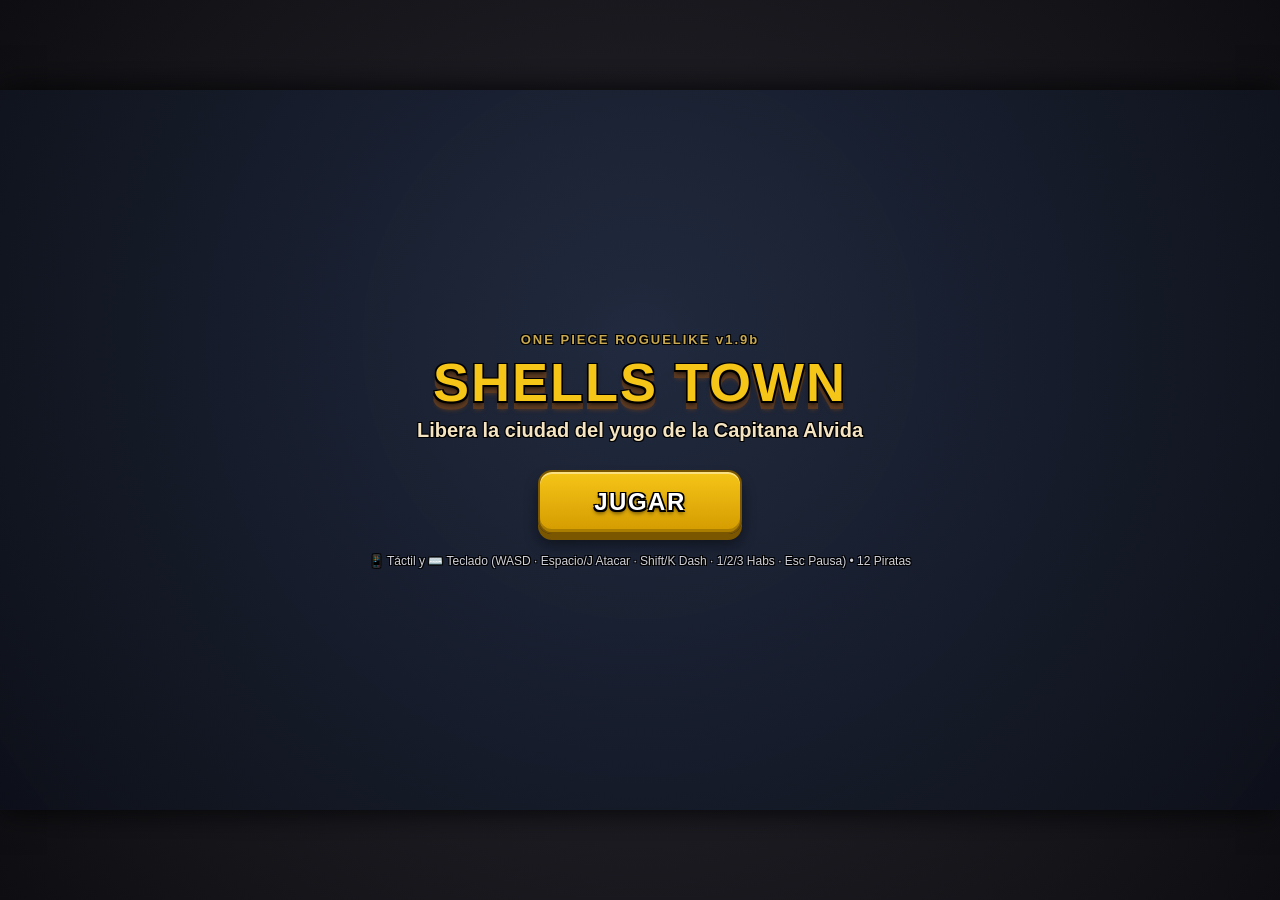
==== commit 89c179f1: "fix: copy built dist to root for Hefesto preview - Copy Vite build output (dist/) to root so index.h" ====
--- a/index.html
+++ b/index.html
@@ -10,7 +10,8 @@
   <meta property="og:title" content="Rogue Piece: Shells Town" />
   <meta property="og:description" content="One Piece roguelike action arena with 12 playable pirates, 5 waves, Boss Alvida, and touch + keyboard controls." />
   <meta property="og:type" content="website" />
-  <script type="module" src="/src/main.tsx"></script>
+  <script type="module" crossorigin src="./assets/index-BVBu-GzK.js"></script>
+  <link rel="stylesheet" crossorigin href="./assets/index-DtCnWBgX.css">
 </head>
 <body data-state="menu">
 
@@ -720,2081 +721,5 @@
     </div>
   </div>
 
-  <script type="module">
-    import { CONFIG, RAREZAS, CHARACTERS, UPGRADE_POOL, TUTORIAL_STEPS } from '/src/game/config.ts';
-    import { STATE } from '/src/game/state.ts';
-    import { AUDIO, triggerHaptic } from '/src/game/audio.ts';
-    import { CAMERA, triggerScreenShake } from '/src/game/camera.ts';
-    import { INPUT_TOUCH, INPUT_KEYS, getMoveInput, clearAllHeldInputs, flashButton, initInput } from '/src/game/input.ts';
-    import { normalizeAngle, pointToSegmentDist, findNearestEnemy, findNearestEnemyInCone, getAimAngle, calculatePlayerDamage, spawnParticle, spawnFloatingText } from '/src/game/physics.ts';
-    import { initEntities, createEnemy, damageEnemy, breakEscuderoShield, onBossPhaseChange, onEnemyKilled, damagePlayer, getWaveComposition, startWave, spawnNextEnemyFromQueue, executeMeleeMarineStrike, updateMarineAI, updateAlvidaAI, detonateUsoppBomb, updateProjectiles } from '/src/game/entities.ts';
-    import { initAbilities, hasLuffyGatlingSynergy, addFrankyCola, addKidScrap, applyBleed, applyKillerBleed, registerRobinHit, tryNormalAttack, spawnUsoppPellet, damageEnemiesInCone, damageEnemiesInCircle, damageEnemiesInLine, tryDash, trySkill, executeSanzenCut, updateLuffyStorm, updateSanjiIfritBarrage, updateKidDamnedPunk, updateLuffyGatling, updateSanjiDiable, cancelWhitebeardQuakeZone, releaseKingKongGun, updatePTSGatling, updateShanksChainUI, addShanksHaki, addWhitebeardEnergy, addLuffyG2 } from '/src/game/abilities.ts';
-    import { initRendering, prerenderBackground, renderCharacterPreviews, render } from '/src/game/rendering.ts';
-
-
-    /**
-     * ==========================================================================
-     * ==========================================================================
-     * ONE PIECE: SHELLS TOWN - ROGUELIKE DE OLEADAS (v1.9b)
-     * Corrección Law (alcance y buff solo en ROOM + Shambles solo en ROOM),
-     * Killer Bloodlust en inglés, arquitectura y opacidad de botones refinada,
-     * tasa de spawn 1.5x con mayor variedad, Damned Punk potenciado + shake,
-     * y recarga de ataque normal de Usopp a 2.0s.
-     * ==========================================================================
-     */
-
-    // Sistema de Protección de 3 Capas para el Modal de Mejoras
-    const SAFE_UPGRADE_MODAL = {
-      activeTouches: new Set(),
-      isOpen: false,
-      unlocked: false,
-      enterTimer: 0,
-      fingerReleaseBuffer: 0,
-      selectedIndex: -1,
-      choices: [],
-
-      onTouchStart(id) {
-        this.activeTouches.add(id);
-        if (this.isOpen && !this.unlocked) {
-          this.fingerReleaseBuffer = 0.30;
-        }
-      },
-
-      onTouchEnd(id) {
-        this.activeTouches.delete(id);
-        if (this.isOpen && !this.unlocked && this.activeTouches.size === 0) {
-          this.fingerReleaseBuffer = 0.30;
-        }
-      },
-
-      open(choices) {
-        this.isOpen = true;
-        this.unlocked = false;
-        this.enterTimer = 0.40;
-        this.fingerReleaseBuffer = this.activeTouches.size > 0 ? 0.30 : 0.0;
-        this.selectedIndex = -1;
-        this.choices = choices;
-
-        INPUT_TOUCH.attackHeld = false;
-        INPUT_TOUCH.attackTouchId = null;
-        INPUT_TOUCH.joystick.active = false;
-        INPUT_TOUCH.joystick.magnitude = 0;
-
-        document.getElementById('hud-combat').classList.add('hud-modal-locked');
-        const btnConfirm = document.getElementById('btn-confirm-upgrade');
-        btnConfirm.classList.remove('visible');
-      },
-
-      close() {
-        this.isOpen = false;
-        this.unlocked = false;
-        this.selectedIndex = -1;
-        document.getElementById('hud-combat').classList.remove('hud-modal-locked');
-        document.getElementById('btn-confirm-upgrade').classList.remove('visible');
-      },
-
-      update(dt) {
-        if (!this.isOpen || this.unlocked) return;
-
-        if (this.enterTimer > 0) {
-          this.enterTimer = Math.max(0, this.enterTimer - dt);
-        }
-
-        if (this.activeTouches.size > 0) {
-          this.fingerReleaseBuffer = 0.30;
-        } else if (this.fingerReleaseBuffer > 0) {
-          this.fingerReleaseBuffer = Math.max(0, this.fingerReleaseBuffer - dt);
-        }
-
-        if (this.enterTimer <= 0 && this.activeTouches.size === 0 && this.fingerReleaseBuffer <= 0) {
-          this.unlockCards();
-        }
-      },
-
-      unlockCards() {
-        this.unlocked = true;
-        const cards = document.querySelectorAll('#upgrade-cards-container .upgrade-card');
-        cards.forEach(c => {
-          c.classList.add('unlocked', 'flash-ready');
-        });
-      },
-
-      handleCardTap(index) {
-        if (!this.isOpen || !this.unlocked) return;
-        AUDIO.playUIClick();
-        triggerHaptic(12);
-        this.selectedIndex = index;
-
-        const cards = document.querySelectorAll('#upgrade-cards-container .upgrade-card');
-        cards.forEach((c, idx) => {
-          c.classList.toggle('selected', idx === index);
-          c.classList.toggle('dimmed', idx !== index);
-        });
-
-        const btnConfirm = document.getElementById('btn-confirm-upgrade');
-        btnConfirm.classList.add('visible');
-      },
-
-      confirmSelection() {
-        if (!this.isOpen || !this.unlocked || this.selectedIndex < 0) return;
-        const chosen = this.choices[this.selectedIndex];
-        this.close();
-        if (chosen) {
-          applyConfirmedUpgrade(chosen);
-        }
-      }
-    };
-
-    function startTutorialIfFirstTime() {
-      if (STATE.tutorial.shown) return;
-      STATE.tutorial.shown = true;
-      STATE.tutorial.active = true;
-      STATE.tutorial.step = 0;
-      showTutorialStep(0);
-    }
-
-    function showTutorialStep(idx) {
-      const el = document.getElementById('tutorial-tooltip');
-      if (!el) return;
-      if (idx >= TUTORIAL_STEPS.length) {
-        STATE.tutorial.active = false;
-        el.style.display = 'none';
-        return;
-      }
-      const st = TUTORIAL_STEPS[idx];
-      el.textContent = st.text;
-      el.style.left = st.left;
-      el.style.right = st.right;
-      el.style.bottom = st.bottom;
-      el.style.display = 'block';
-      STATE.tutorial.timer = 3.5;
-    }
-
-    function advanceTutorialStep() {
-      if (!STATE.tutorial.active) return;
-      STATE.tutorial.step++;
-      showTutorialStep(STATE.tutorial.step);
-    }
-
-
-    // ==========================================================================
-    // 6. UPGRADES: Modal Seguro
-    // ==========================================================================
-
-    function showUpgradeSelection() {
-      STATE.screen = 'upgrades';
-      document.body.dataset.state = 'upgrades';
-      const container = document.getElementById('upgrade-cards-container');
-      container.innerHTML = '';
-
-      const shuffled = [...UPGRADE_POOL].sort(() => Math.random() - 0.5);
-      const choices = shuffled.slice(0, 3);
-
-      SAFE_UPGRADE_MODAL.open(choices);
-
-      choices.forEach((upg, index) => {
-        const card = document.createElement('div');
-        card.className = 'upgrade-card entering';
-        card.style.borderColor = upg.catColor;
-        card.innerHTML = `
-          <div class="upgrade-lock-overlay"></div>
-          <div class="upgrade-lock-icon">🔒</div>
-          <div class="upgrade-unlock-flash"></div>
-          <span class="upg-cat-badge" style="background:${upg.catColor}">${upg.cat}</span>
-          <div class="upg-icon">${upg.icon}</div>
-          <div>
-            <div class="upg-name">${upg.name}</div>
-            <div class="upg-desc">${upg.desc}</div>
-          </div>
-        `;
-
-        const onTapCard = (e) => {
-          e.preventDefault();
-          e.stopPropagation();
-          SAFE_UPGRADE_MODAL.handleCardTap(index);
-        };
-        card.addEventListener('touchstart', onTapCard, { passive: false });
-        card.addEventListener('click', onTapCard);
-        container.appendChild(card);
-      });
-
-      const previewEl = document.getElementById('next-wave-preview');
-      if (STATE.mods.scoutNextWave) {
-        const nextW = STATE.wave + 1;
-        previewEl.style.display = 'block';
-        previewEl.textContent = nextW === 5
-          ? '🔭 Vigía: ¡La Capitana Alvida y su guardia élite te esperan!'
-          : `🔭 Vigía: Oleada ${nextW} tendrá ${Math.round((3 + 2 * nextW) * 1.5)} Marines variados.`;
-      } else {
-        previewEl.style.display = 'none';
-      }
-
-      document.getElementById('screen-upgrades').classList.add('active');
-    }
-
-    function applyConfirmedUpgrade(upg) {
-      AUDIO.playUpgrade();
-      upg.apply(STATE);
-      STATE.mods.acquiredIds.push(upg.id);
-      updatePlayerHUD();
-
-      document.getElementById('screen-upgrades').classList.remove('active');
-      STATE.screen = 'playing';
-
-      if (hasLuffyGatlingSynergy()) {
-        spawnFloatingText(STATE.player.x, STATE.player.y - 50, '⚡ SINERGIA: GATLING 15 GOLPES ⚡', '#F5C518', 1.2);
-      }
-
-      startWave(STATE.wave + 1);
-    }
-
-
-    function animateStatBars() {
-      document.querySelectorAll('.stat-fill').forEach(bar => {
-        bar.style.width = '0%';
-        requestAnimationFrame(() => {
-          bar.style.width = bar.getAttribute('data-stat-w');
-        });
-      });
-    }
-
-    function updatePlayerHUD() {
-      const p = STATE.player;
-      const ratio = Math.max(0, p.hp / p.maxHp);
-      const fill = document.getElementById('hud-hp-fill');
-      fill.style.width = `${ratio * 100}%`;
-
-      if (ratio > 0.5) fill.style.backgroundColor = '#4CAF50';
-      else if (ratio > 0.25) fill.style.backgroundColor = '#FFC107';
-      else fill.style.backgroundColor = '#F44336';
-
-      document.getElementById('hud-hp-text').textContent = `${Math.ceil(p.hp)}/${p.maxHp}`;
-    }
-
-    function updateFrankyColaHUD() {
-      const container = document.getElementById('franky-cola-hud');
-      if (STATE.charId !== 'franky') {
-        container.style.display = 'none';
-        return;
-      }
-      container.style.display = 'flex';
-      const p = STATE.player;
-      const pct = Math.min(100, (p.cola / p.maxCola) * 100);
-      document.getElementById('hud-cola-fill').style.width = `${pct}%`;
-      document.getElementById('hud-cola-text').textContent = `${p.cola}/${p.maxCola}`;
-      if (p.cola >= p.maxCola) container.classList.add('cola-full');
-      else container.classList.remove('cola-full');
-    }
-
-    // E2: Indicador de ROOM para Trafalgar Law y candado visual de Shambles (H2)
-    function updateLawRoomHUD() {
-      const container = document.getElementById('law-room-hud');
-      const btnH2 = document.getElementById('btn-h2');
-      if (STATE.charId !== 'law') {
-        container.style.display = 'none';
-        btnH2.classList.remove('skill-locked');
-        return;
-      }
-      container.style.display = 'flex';
-      const p = STATE.player;
-      const fill = document.getElementById('hud-room-fill');
-      const txt = document.getElementById('hud-room-text');
-
-      if (p.roomTimer > 0) {
-        container.classList.remove('room-inactive');
-        container.classList.add('room-active');
-        fill.style.width = `${(p.roomTimer / p.roomDurationMax) * 100}%`;
-        txt.textContent = `ROOM ${p.roomTimer.toFixed(1)}s`;
-        btnH2.classList.remove('skill-locked');
-      } else if (p.skillCds[0] > 0) {
-        container.classList.remove('room-active');
-        container.classList.add('room-inactive');
-        const maxCd = p.skillMaxCds[0] * STATE.mods.h1CdMult;
-        fill.style.width = `${Math.max(0, (1 - p.skillCds[0] / maxCd) * 100)}%`;
-        txt.textContent = `CD ${p.skillCds[0].toFixed(1)}s`;
-        btnH2.classList.add('skill-locked');
-      } else {
-        container.classList.remove('room-active', 'room-inactive');
-        fill.style.width = '100%';
-        txt.textContent = 'ROOM LISTO';
-        btnH2.classList.add('skill-locked');
-      }
-    }
-
-    // E3: Indicador de Punk Rotten / Chatarra y candado de H3 para Eustass Kid
-    function updateKidScrapHUD() {
-      const container = document.getElementById('kid-scrap-hud');
-      const btnH3 = document.getElementById('btn-h3');
-      if (STATE.charId !== 'kid') {
-        container.style.display = 'none';
-        btnH3.classList.remove('skill-locked');
-        return;
-      }
-      container.style.display = 'flex';
-      const p = STATE.player;
-      const iconEl = document.getElementById('kid-hud-icon');
-      const fill = document.getElementById('hud-scrap-fill');
-      const txt = document.getElementById('hud-scrap-text');
-
-      if (p.punkRottenTimer > 0) {
-        container.classList.add('punk-rotten-active');
-        iconEl.textContent = '🤖';
-        fill.style.width = `${(p.punkRottenTimer / p.punkRottenDurationMax) * 100}%`;
-        txt.textContent = `ROTTEN ${p.punkRottenTimer.toFixed(1)}s`;
-        btnH3.classList.remove('skill-locked');
-      } else {
-        container.classList.remove('punk-rotten-active');
-        iconEl.textContent = '🧲';
-        fill.style.width = `${Math.min(100, (p.scrap / p.maxScrap) * 100)}%`;
-        txt.textContent = `${p.scrap}/${p.maxScrap}`;
-        btnH3.classList.add('skill-locked');
-      }
-    }
-
-    function updateKidH1PhaseUI() {
-      if (STATE.charId !== 'kid') return;
-      const p = STATE.player;
-      const btnH1 = document.getElementById('btn-h1');
-      const iconH1 = document.getElementById('icon-h1');
-      const lblH1 = document.getElementById('lbl-h1');
-
-      if (p.kidRepelWindowTimer > 0) {
-        btnH1.classList.add('kid-repel-phase');
-        iconH1.textContent = '💥';
-        lblH1.textContent = `Repel ${p.kidRepelWindowTimer.toFixed(1)}s`;
-      } else {
-        btnH1.classList.remove('kid-repel-phase');
-        iconH1.textContent = '🧲';
-        lblH1.textContent = 'Attract';
-      }
-    }
-
-    // E1: Indicador de 2 Dashes (carga radial individual) y estado activo de Killer
-    function updateShanksHakiHUD() {
-      const container = document.getElementById('shanks-haki-hud');
-      if (STATE.charId !== 'shanks') {
-        container.style.display = 'none';
-        return;
-      }
-      container.style.display = 'flex';
-      const p = STATE.player;
-      const val = p.shanksHaki || 0;
-      document.getElementById('hud-shanks-fill').style.width = `${val}%`;
-      document.getElementById('hud-shanks-text').textContent = `HAKI ${val}/100`;
-    }
-
-    function updateWhitebeardQuakeHUD() {
-      const container = document.getElementById('whitebeard-quake-hud');
-      if (STATE.charId !== 'whitebeard') {
-        container.style.display = 'none';
-        return;
-      }
-      container.style.display = 'flex';
-      const p = STATE.player;
-      const val = p.whitebeardEnergy || 0;
-      document.getElementById('hud-quake-fill').style.width = `${val}%`;
-      document.getElementById('hud-quake-text').textContent = `GURA ${val}/100`;
-
-      // 2 Cargas de salto
-      const charges = p.wbJumpCharges || 0;
-      for (let i = 0; i < 2; i++) {
-        const pip = document.getElementById(`wb-jump-pip-${i}`);
-        if (pip) {
-          if (i < charges) pip.classList.add('ready');
-          else pip.classList.remove('ready');
-        }
-      }
-    }
-
-    function updateLuffyG2HUD() {
-      const container = document.getElementById('luffypts-g2-hud');
-      if (STATE.charId !== 'luffy_pts') {
-        container.style.display = 'none';
-        return;
-      }
-      container.style.display = 'flex';
-      const p = STATE.player;
-      const val = p.luffyG2 || 0;
-      document.getElementById('hud-g2-fill').style.width = `${val}%`;
-      document.getElementById('hud-g2-text').textContent = `G2 ${val}/100`;
-    }
-
-    function updateLuffyPTSGear4HUD() {
-      const container = document.getElementById('luffypts-gear4-hud');
-      if (STATE.charId !== 'luffy_pts') {
-        container.style.display = 'none';
-        return;
-      }
-      container.style.display = 'flex';
-    }
-
-    function onGear4Click() {
-      AUDIO.playUIClick();
-      triggerHaptic(15);
-      const p = STATE.player;
-      spawnFloatingText(p.x, p.y - 48, '🔒 Gear 4 - Bloqueado (Próxima actualización)', '#FFD54F', 1.25);
-    }
-
-    function updateKillerDashHUD() {
-      const container = document.getElementById('killer-dash-hud');
-      if (STATE.charId !== 'killer') {
-        container.style.display = 'none';
-        return;
-      }
-      container.style.display = 'flex';
-      const p = STATE.player;
-      const maxD = p.dashCdMax * STATE.mods.dashCdMult;
-
-      for (let i = 0; i < 2; i++) {
-        const pip = document.getElementById(`killer-dash-pip-${i}`);
-        const fill = document.getElementById(`killer-dash-fill-${i}`);
-        if (!pip || !fill) continue;
-
-        if (i < p.dashCharges) {
-          pip.classList.add('ready');
-          fill.style.background = 'transparent';
-        } else if (i === p.dashCharges && p.dashCdTimer > 0) {
-          pip.classList.remove('ready');
-          const deg = Math.round((p.dashCdTimer / maxD) * 360);
-          fill.style.background = `conic-gradient(rgba(0,0,0,0.8) 0deg, rgba(0,0,0,0.8) ${deg}deg, rgba(79,195,247,0.45) ${deg}deg)`;
-        } else {
-          pip.classList.remove('ready');
-          fill.style.background = 'rgba(0,0,0,0.8)';
-        }
-      }
-
-      const stateTxt = document.getElementById('hud-killer-state-text');
-      if (p.killerFrenzyTimer > 0) {
-        stateTxt.textContent = `👹 FRENZY ${p.killerFrenzyTimer.toFixed(1)}s`;
-      } else if (p.ensanamientoTimer > 0) {
-        stateTxt.textContent = `🩸 BLOODLUST ${p.ensanamientoTimer.toFixed(1)}s`;
-      } else {
-        stateTxt.textContent = '';
-      }
-    }
-
-    function updateWaveHUD() {
-      document.getElementById('hud-wave-text').textContent = `OLEADA ${STATE.wave} / ${CONFIG.MAX_WAVES}`;
-      document.getElementById('hud-enemies-text').textContent =
-        STATE.wave === 5 ? '¡Derrota a la Capitana Alvida!' : `Enemigos restantes: ${STATE.waveEnemiesRemaining}`;
-    }
-
-    function updateBossHUD(boss) {
-      const ratio = Math.max(0, boss.hp / boss.maxHp);
-      document.getElementById('boss-hp-fill').style.width = `${ratio * 100}%`;
-    }
-
-    function updateCooldownUI() {
-      const p = STATE.player;
-
-      const btnAttack = document.getElementById('btn-attack');
-      const cdAttack = document.getElementById('cd-attack');
-      // Cooldown visual de ataque para Usopp y para Luffy PTS post-combo (0.6s)
-      if ((STATE.charId === 'usopp' && p.attackCooldown > 0.05) || (STATE.charId === 'luffy_pts' && p.attackCooldown > 0.05 && p.attackCooldownMax >= 0.50)) {
-        btnAttack.classList.add('on-cooldown');
-        const deg = Math.round((p.attackCooldown / (p.attackCooldownMax || 0.6)) * 360);
-        cdAttack.style.background = `conic-gradient(rgba(0,0,0,0.65) 0deg, rgba(0,0,0,0.65) ${deg}deg, transparent ${deg}deg)`;
-        cdAttack.textContent = p.attackCooldown.toFixed(1);
-      } else {
-        btnAttack.classList.remove('on-cooldown');
-        cdAttack.textContent = '';
-      }
-
-      for (let i = 0; i < 3; i++) {
-        const btn = document.getElementById(`btn-h${i + 1}`);
-        const cdEl = document.getElementById(`cd-h${i + 1}`);
-        let maxCd = p.skillMaxCds[i] * (i === 0 ? STATE.mods.h1CdMult : 1);
-        let rem = p.skillCds[i];
-
-        // Manejo específico de cooldown visual para Legendarios
-        let isSpecialReady = false;
-        if (STATE.charId === 'shanks' && i === 1 && p.shanksChainStep > 0) {
-          isSpecialReady = true;
-        } else if (STATE.charId === 'whitebeard' && i === 1) {
-          if (p.wbJumpCharges > 0) {
-            isSpecialReady = true;
-          } else if (p.wbJumpCdTimer > 0) {
-            rem = p.wbJumpCdTimer;
-            maxCd = 2.2;
-          }
-        } else if (STATE.charId === 'whitebeard' && i === 2 && p.quakeZoneTimer > 0) {
-          isSpecialReady = true;
-        } else if (STATE.charId === 'luffy_pts' && i === 2 && p.isChargingKKG) {
-          isSpecialReady = true;
-        }
-
-        if (rem > 0 && !isSpecialReady) {
-          btn.classList.add('on-cooldown');
-          const deg = Math.round((rem / maxCd) * 360);
-          cdEl.style.background = `conic-gradient(rgba(0,0,0,0.75) 0deg, rgba(0,0,0,0.75) ${deg}deg, transparent ${deg}deg)`;
-          cdEl.textContent = rem.toFixed(1);
-        } else {
-          btn.classList.remove('on-cooldown');
-          cdEl.textContent = '';
-        }
-      }
-
-      // Etiquetas dinámicas y bloqueos para botones de Legendarios
-      if (STATE.charId === 'shanks') {
-        updateShanksChainUI();
-      } else if (STATE.charId === 'whitebeard') {
-        const lblH2 = document.getElementById('lbl-h2');
-        if (lblH2) {
-          if (p.wbJumpCharges === 0 && p.wbJumpCdTimer > 0) {
-            lblH2.textContent = `Jump (${p.wbJumpCdTimer.toFixed(1)}s)`;
-          } else if (p.wbJumpCharges < 2 && p.wbJumpCdTimer > 0) {
-            lblH2.textContent = `1/2 · ${p.wbJumpCdTimer.toFixed(1)}s`;
-          } else {
-            lblH2.textContent = `Jump (${p.wbJumpCharges}/2)`;
-          }
-        }
-        // Whitebeard H3: Bloqueo de Dash, H1, H2 mientras Island Shaking está activo y botón CANCEL
-        const btnCancel = document.getElementById('btn-cancel-quake');
-        if (btnCancel) btnCancel.style.display = (p.quakeZoneTimer > 0) ? 'block' : 'none';
-        const btnH3 = document.getElementById('btn-h3');
-        const lblH3 = document.getElementById('lbl-h3');
-        const cdH3 = document.getElementById('cd-h3');
-
-        if (p.quakeZoneTimer > 0) {
-          document.getElementById('btn-dash').classList.add('skill-locked');
-          document.getElementById('btn-h1').classList.add('skill-locked');
-          document.getElementById('btn-h2').classList.add('skill-locked');
-          if (btnH3) {
-            btnH3.classList.remove('on-cooldown');
-            btnH3.classList.add('chain-active');
-          }
-          if (cdH3) cdH3.textContent = '';
-          if (lblH3) lblH3.textContent = `CANCEL (${p.quakeZoneTimer.toFixed(1)}s)`;
-        } else {
-          document.getElementById('btn-dash').classList.remove('skill-locked');
-          document.getElementById('btn-h1').classList.remove('skill-locked');
-          document.getElementById('btn-h2').classList.remove('skill-locked');
-          if (btnH3) btnH3.classList.remove('chain-active');
-          if (lblH3) lblH3.textContent = 'Island Shaking';
-        }
-      } else if (STATE.charId === 'luffy_pts') {
-        const btnH2 = document.getElementById('btn-h2');
-        const lblH2 = document.getElementById('lbl-h2');
-        const cdH2 = document.getElementById('cd-h2');
-        if (lblH2 && btnH2) {
-          if (p.gear2ndTimer > 0) {
-            // Gear 2nd activo: botón atenuado con candado y texto "ACTIVE"
-            btnH2.classList.add('skill-locked');
-            btnH2.classList.remove('chain-active');
-            lblH2.textContent = 'ACTIVE';
-            if (cdH2) cdH2.textContent = 'ACTIVE';
-          } else {
-            btnH2.classList.remove('skill-locked');
-            btnH2.classList.remove('chain-active');
-            lblH2.textContent = 'Gear 2nd';
-          }
-        }
-        const btnH3 = document.getElementById('btn-h3');
-        const lblH3 = document.getElementById('lbl-h3');
-        const cdH3 = document.getElementById('cd-h3');
-        if (lblH3 && btnH3) {
-          if (p.isChargingKKG) {
-            btnH3.classList.remove('on-cooldown');
-            btnH3.classList.add('chain-active');
-            if (cdH3) cdH3.textContent = '';
-            lblH3.textContent = `KKG (${p.kkgChargeTimer.toFixed(1)}s)`;
-          } else {
-            btnH3.classList.remove('chain-active');
-            lblH3.textContent = 'King Kong Gun';
-          }
-        }
-      }
-
-      const btnDash = document.getElementById('btn-dash');
-      const cdDash = document.getElementById('cd-dash');
-      const badge = document.getElementById('dash-charges-badge');
-      if (p.maxDashCharges > 1) {
-        badge.style.display = 'flex';
-        badge.textContent = p.dashCharges;
-      } else {
-        badge.style.display = 'none';
-      }
-
-      if (p.dashCharges === 0 && p.dashCdTimer > 0) {
-        btnDash.classList.add('on-cooldown');
-        const maxD = p.dashCdMax * STATE.mods.dashCdMult;
-        const deg = Math.round((p.dashCdTimer / maxD) * 360);
-        cdDash.style.background = `conic-gradient(rgba(0,0,0,0.75) 0deg, rgba(0,0,0,0.75) ${deg}deg, transparent ${deg}deg)`;
-        cdDash.textContent = p.dashCdTimer.toFixed(1);
-      } else {
-        btnDash.classList.remove('on-cooldown');
-        cdDash.textContent = '';
-      }
-    }
-    function update(dt) {
-
-      if (STATE.screen === 'upgrades') {
-        SAFE_UPGRADE_MODAL.update(dt);
-        return;
-      }
-
-      if (STATE.screen !== 'playing') return;
-
-      if (STATE.tutorial.active) {
-        STATE.tutorial.timer -= dt;
-        if (STATE.tutorial.timer <= 0) {
-          advanceTutorialStep();
-        }
-      }
-
-      if (STATE.hitstopTimer > 0) {
-        STATE.hitstopTimer -= dt;
-        return;
-      }
-
-      if (STATE.shakeTimer > 0) STATE.shakeTimer -= dt;
-
-      const p = STATE.player;
-      STATE.timeSinceLastCombat += dt;
-
-      if (STATE.mods.outOfCombatRegen > 0 && STATE.timeSinceLastCombat > 3.0 && p.hp < p.maxHp) {
-        p.hp = Math.min(p.maxHp, p.hp + STATE.mods.outOfCombatRegen * dt);
-        updatePlayerHUD();
-      }
-
-      if (p.invulnTimer > 0) p.invulnTimer -= dt;
-      if (p.slowTimer > 0) p.slowTimer -= dt;
-      if (p.speedBuffTimer > 0) p.speedBuffTimer -= dt;
-      if (p.attackCooldown > 0) p.attackCooldown -= dt;
-      if (p.attackAnimTimer > 0) p.attackAnimTimer -= dt;
-      if (p.skillAnimTimer > 0) p.skillAnimTimer -= dt;
-      if (p.superArmorTimer > 0) p.superArmorTimer -= dt;
-      if (p.strongRightTimer > 0) p.strongRightTimer -= dt;
-      if (p.punkRottenBuildTimer > 0) p.punkRottenBuildTimer -= dt;
-
-      // Actualización de ROOM de Law + transición fade-out espacial en su lugar
-      if (p.roomTimer > 0) {
-        p.roomTimer = Math.max(0, p.roomTimer - dt);
-        if (p.roomTimer <= 0) {
-          p.roomFadeTimer = p.roomFadeMax || 0.45;
-          p.roomFadeX = p.x;
-          p.roomFadeY = p.y;
-          AUDIO.playTeleport();
-          for (let k = 0; k < 14; k++) {
-            const a = (k / 14) * Math.PI * 2;
-            spawnParticle(p.x + Math.cos(a) * p.roomRadius, p.y + Math.sin(a) * p.roomRadius, '#80DEEA', 4.5, 0.35);
-          }
-        }
-      } else if (p.roomFadeTimer > 0) {
-        p.roomFadeTimer = Math.max(0, p.roomFadeTimer - dt);
-      }
-      if (STATE.charId === 'law') updateLawRoomHUD();
-
-      // Actualización de ventanas de Kid (Attract -> Repel & Punk Rotten)
-      if (STATE.charId === 'kid') {
-        if (p.kidRepelWindowTimer > 0) {
-          p.kidRepelWindowTimer -= dt;
-          if (p.kidRepelWindowTimer <= 0) {
-            p.kidRepelWindowTimer = 0;
-            p.skillCds[0] = p.skillMaxCds[0] * STATE.mods.h1CdMult;
-          }
-          updateKidH1PhaseUI();
-        }
-
-        if (p.punkRottenTimer > 0) {
-          p.punkRottenTimer -= dt;
-          if (p.punkRottenTimer <= 0) {
-            p.punkRottenTimer = 0;
-            p.armor = Math.max(0, p.armor - 20);
-            p.maxDashCharges = p.punkRottenPrevMaxCharges;
-            p.dashCdMax = p.punkRottenPrevDashCdMax;
-            AUDIO.playMetalClank();
-            for (let k = 0; k < 14; k++) spawnParticle(p.x, p.y, '#9E9E9E', 5, 0.4);
-            spawnFloatingText(p.x, p.y - 44, 'Fin de Punk Rotten', '#CFD8DC', 1.0);
-          }
-          updateKidScrapHUD();
-        }
-      }
-
-      // Actualización de Killer (Bloodlust & Killer Frenzy)
-      if (STATE.charId === 'killer') {
-        if (p.ensanamientoTimer > 0) {
-          p.ensanamientoTimer = Math.max(0, p.ensanamientoTimer - dt);
-          if (Math.random() < 0.45) spawnParticle(p.x, p.y, '#FF1744', 3.5, 0.25);
-        }
-        if (p.killerFrenzyTimer > 0) {
-          p.killerFrenzyTimer -= dt;
-          p.killerHeartbeatTimer -= dt;
-          if (p.killerHeartbeatTimer <= 0) {
-            p.killerHeartbeatTimer = 0.55;
-            AUDIO.playHeartbeat();
-          }
-          if (Math.random() < 0.7) spawnParticle(p.x, p.y, '#D50000', 4.5, 0.3);
-          if (p.killerFrenzyTimer <= 0) {
-            p.killerFrenzyTimer = 0;
-            p.armor = Math.max(0, p.armor - 15);
-            document.getElementById('frenzy-vignette').style.display = 'none';
-            AUDIO.playExhale();
-            spawnFloatingText(p.x, p.y - 42, 'Fin de Frenzy', '#CFD8DC', 0.95);
-          }
-        }
-        updateKillerDashHUD();
-      }
-
-      // Actualizaciones de Shanks (Cadena H2 & Future Sight H3)
-      if (STATE.charId === 'shanks') {
-        if (p.futureSightTimer > 0) {
-          p.futureSightTimer -= dt;
-          if (Math.random() < 0.4) spawnParticle(p.x, p.y, '#FF1744', 3.5, 0.25);
-          // Afterimages al moverse (joystick o dash) - Future Sight v1.9f
-          const isMoving = getMoveInput().magnitude > 0.1 || p.isDashing;
-          if (isMoving && Math.random() < 0.55) {
-            // Afterimage más duradera (~0.35s fade) y con estela roja característica
-            STATE.afterimages.push({ x: p.x, y: p.y, color: '#FF1744', life: 0.35, maxLife: 0.35 });
-            // Partícula de estela adicional
-            if (Math.random() < 0.3) spawnParticle(p.x, p.y, '#FF5252', 3, 0.2);
-          }
-        }
-        if (p.shanksChainStep > 0) {
-          p.shanksChainTimer -= dt;
-          if (p.shanksChainTimer <= 0) {
-            // Ventana de 1.2s expirada sin completar el 5to toque: resetear cadena e iniciar CD de H2
-            p.shanksChainStep = 0;
-            p.shanksChainTimer = 0;
-            p.skillCds[1] = p.skillMaxCds[1];
-            spawnFloatingText(p.x, p.y - 46, 'Cadena expirada', '#CFD8DC', 0.95);
-            updateShanksChainUI();
-          }
-        }
-
-        // v1.9e: Actualizar círculos de Haki retardados de Shanks H2 (Divine Departure corte 5/5)
-        if (p.shanksH2PendingCircles && p.shanksH2PendingCircles.length > 0) {
-          for (let i = p.shanksH2PendingCircles.length - 1; i >= 0; i--) {
-            const circle = p.shanksH2PendingCircles[i];
-
-            // Fase 1: Delay antes de activar
-            if (!circle.active) {
-              circle.delayTimer -= dt;
-              if (circle.delayTimer <= 0) {
-                circle.active = true;
-                circle.durationTimer = circle.maxDuration;
-                // Efecto visual inicial del círculo
-                STATE.slashEffects.push({
-                  x: circle.x, y: circle.y, angle: 0, range: circle.radius, isCircular: true,
-                  color: '#FF1744', subColor: '#D50000', life: circle.maxDuration, maxLife: circle.maxDuration, type: 'shanks_h2_haki_circle'
-                });
-                // Partículas iniciales
-                for (let k = 0; k < 12; k++) {
-                  const a = (k / 12) * Math.PI * 2;
-                  spawnParticle(circle.x + Math.cos(a) * circle.radius * 0.8, circle.y + Math.sin(a) * circle.radius * 0.8, '#FF1744', 5, 0.3);
-                }
-                AUDIO.playShing();
-                spawnFloatingText(circle.x, circle.y - 50, '🗡️ ¡HAKI CIRCLE!', '#FF1744', 1.2);
-              }
-              continue;
-            }
-
-            // Fase 2: Círculo activo - multihit ticks
-            circle.durationTimer -= dt;
-            circle.tickTimer -= dt;
-
-            if (circle.tickTimer <= 0 && circle.ticksLeft > 0) {
-              circle.tickTimer = circle.tickInterval;
-              circle.ticksLeft--;
-              // Hit a enemigos dentro del círculo
-              STATE.enemies.forEach(en => {
-                if (en.hp <= 0) return;
-                const d = Math.hypot(en.x - circle.x, en.y - circle.y);
-                if (d - en.radius <= circle.radius) {
-                  const { amount, isCrit } = calculatePlayerDamage(circle.damageMult, true);
-                  damageEnemy(en, amount, {
-                    isCrit, knockback: 10, sourceX: circle.x, sourceY: circle.y, pierceShield: true
-                  });
-                  if (circle.bleedPerTick > 0) applyBleed(en, circle.bleedPerTick);
-                }
-              });
-// Hit-stop corto por tick
-               STATE.hitstopTimer = Math.max(STATE.hitstopTimer, 0.015);
-               // Cortes residuales visibles por tick - trazos de Haki cruzados que aparecen/desaparecen
-               const numResidualCuts = 6;
-               for (let c = 0; c < numResidualCuts; c++) {
-                 const angle = (c / numResidualCuts) * Math.PI * 2 + Math.random() * 0.3;
-                 const len = circle.radius * (0.4 + Math.random() * 0.5);
-                 const startR = circle.radius * 0.15;
-                 STATE.slashEffects.push({
-                   x: circle.x + Math.cos(angle) * startR,
-                   y: circle.y + Math.sin(angle) * startR,
-                   endX: circle.x + Math.cos(angle) * len,
-                   endY: circle.y + Math.sin(angle) * len,
-                   angle: angle,
-                   range: len,
-                   color: Math.random() < 0.6 ? '#FF1744' : '#111111',
-                   life: 0.12,
-                   maxLife: 0.12,
-                   type: 'line'
-                 });
-               }
-               // Partículas de corte intensas en el círculo (rojo/negro/blanco)
-               for (let k = 0; k < 8; k++) {
-                 const a = Math.random() * Math.PI * 2;
-                 const r = Math.random() * circle.radius;
-                 const colorChoice = Math.random();
-                 const color = colorChoice < 0.45 ? '#FF1744' : (colorChoice < 0.8 ? '#111111' : '#FFFFFF');
-                 spawnParticle(circle.x + Math.cos(a) * r, circle.y + Math.sin(a) * r, color, 4.5, 0.25);
-               }
-               // Destello central por tick (feedback rimbombante)
-               STATE.slashEffects.push({
-                 x: circle.x, y: circle.y, angle: 0, range: circle.radius * 0.35, isCircular: true,
-                 color: '#FF1744', subColor: '#FFFFFF', life: 0.06, maxLife: 0.06, type: 'ring'
-               });
-            }
-
-            // Fase 3: Explotación final al terminar duración
-            if (circle.durationTimer <= 0 && !circle.hasExploded) {
-              circle.hasExploded = true;
-              const explosionRadius = circle.radius + circle.explosionRadiusBonus; // 140 + 70 = 210px
-              // Onda expansiva visual principal
-              STATE.slashEffects.push({
-                x: circle.x, y: circle.y, angle: 0, range: explosionRadius, isCircular: true,
-                color: '#FF1744', subColor: '#D50000', life: 0.45, maxLife: 0.45, type: 'shanks_h2_haki_explosion'
-              });
-              // Onda secundaria interior (doble onda)
-              STATE.slashEffects.push({
-                x: circle.x, y: circle.y, angle: 0, range: explosionRadius * 0.6, isCircular: true,
-                color: '#FFFFFF', subColor: '#FF1744', life: 0.3, maxLife: 0.3, type: 'shanks_h2_haki_explosion'
-              });
-              // Partículas explosivas masivas: rojas, negras, blancas, naranjas
-              for (let k = 0; k < 48; k++) {
-                const a = (k / 48) * Math.PI * 2;
-                const baseR = explosionRadius * (0.5 + Math.random() * 0.5);
-                const colorChoice = Math.random();
-                const color = colorChoice < 0.35 ? '#FF1744' : (colorChoice < 0.6 ? '#111111' : (colorChoice < 0.85 ? '#FFFFFF' : '#FF9100'));
-                const size = 5 + Math.random() * 4;
-                spawnParticle(circle.x + Math.cos(a) * baseR, circle.y + Math.sin(a) * baseR, color, size, 0.5 + Math.random() * 0.3);
-              }
-              // Chispas radiales hacia afuera (estela de onda)
-              for (let s = 0; s < 16; s++) {
-                const a = (s / 16) * Math.PI * 2;
-                const len = explosionRadius * 1.2;
-                STATE.slashEffects.push({
-                  x: circle.x, y: circle.y,
-                  endX: circle.x + Math.cos(a) * len,
-                  endY: circle.y + Math.sin(a) * len,
-                  angle: a,
-                  range: len,
-                  color: s % 2 === 0 ? '#FF1744' : '#FF9100',
-                  life: 0.25,
-                  maxLife: 0.25,
-                  type: 'line'
-                });
-              }
-              AUDIO.playExplosion(1.5);
-              triggerScreenShake(8, 0.25); // shake más intenso
-              // Destello de pantalla completo
-              STATE.slashEffects.push({
-                x: circle.x, y: circle.y, angle: 0, range: explosionRadius * 1.5, isCircular: true,
-                color: '#FFFFFF', subColor: '#FF1744', life: 0.18, maxLife: 0.18, type: 'ring'
-              });
-              // Daño en área de explosión
-              STATE.enemies.forEach(en => {
-                if (en.hp <= 0) return;
-                const d = Math.hypot(en.x - circle.x, en.y - circle.y);
-                if (d - en.radius <= explosionRadius) {
-                  const { amount, isCrit } = calculatePlayerDamage(circle.explosionDamageMult, true);
-                  damageEnemy(en, amount, {
-                    isCrit, knockback: 50, sourceX: circle.x, sourceY: circle.y, pierceShield: true
-                  });
-                }
-              });
-              spawnFloatingText(circle.x, circle.y - 40, '💥 ¡Haki Burst!', '#FF1744', 1.25);
-            }
-
-            // Limpiar círculos completados
-            if (circle.hasExploded) {
-              p.shanksH2PendingCircles.splice(i, 1);
-            }
-          }
-        }
-      }
-
-      // Actualizaciones de Barbablanca (Salto real H2, Rasetsu abanico, Recarga H2 & Zona Sísmica H3)
-      if (STATE.charId === 'whitebeard') {
-        // Animación de salto real de Barbablanca (anticipación 0.15s + vuelo 0.40s)
-        if (p.wbIsJumping) {
-          p.vx = 0; p.vy = 0;
-          if (p.wbJumpPhase === 'anticipation') {
-            p.wbJumpTimer -= dt;
-            p.wbJumpScale = 0.85; // Se agacha brevemente preparando el salto
-            if (p.wbJumpTimer <= 0) {
-              p.wbJumpPhase = 'air';
-              p.wbJumpTimer = 0.40;
-              AUDIO.playDash();
-            }
-          } else if (p.wbJumpPhase === 'air') {
-            p.wbJumpTimer -= dt;
-            const progress = 1.0 - Math.max(0, p.wbJumpTimer / 0.40);
-            p.x = p.wbJumpStartX + (p.wbJumpTargetX - p.wbJumpStartX) * progress;
-            p.y = p.wbJumpStartY + (p.wbJumpTargetY - p.wbJumpStartY) * progress;
-            // El sprite se agranda hasta 1.4x para dar sensación de profundidad
-            p.wbJumpScale = 1.0 + Math.sin(progress * Math.PI) * 0.40;
-            if (Math.random() < 0.4) spawnParticle(p.x, p.y, '#ECEFF1', 4.5, 0.25);
-
-            if (p.wbJumpTimer <= 0) {
-              // Aterrizaje con impacto sísmico
-              p.wbIsJumping = false;
-              p.wbJumpScale = 1.0;
-              p.landSquashTimer = 0.12;
-              p.visualScaleX = 1.18;
-              p.visualScaleY = 0.84;
-              p.x = p.wbJumpTargetX;
-              p.y = p.wbJumpTargetY;
-              AUDIO.playExplosion(1.4);
-              triggerScreenShake(7, 0.20);
-              STATE.hitstopTimer = 0.08;
-
-              STATE.slashEffects.push({
-                x: p.x, y: p.y, angle: 0, range: 120, isCircular: true,
-                color: '#FFFFFF', subColor: '#D50000', life: 0.35, maxLife: 0.35, type: 'wb_fissure_ring'
-              });
-              for (let k = 0; k < 20; k++) {
-                const a = (k / 20) * Math.PI * 2;
-                spawnParticle(p.x + Math.cos(a) * 50, p.y + Math.sin(a) * 50, k % 2 === 0 ? '#FFFFFF' : '#D7CCC8', 6, 0.4);
-              }
-
-              STATE.enemies.forEach(en => {
-                if (en.hp <= 0) return;
-                if (Math.hypot(en.x - p.x, en.y - p.y) <= 120 + en.radius) {
-                  const { amount, isCrit } = calculatePlayerDamage(2.0, true);
-                  damageEnemy(en, amount, {
-                    isCrit, stun: 0.8, knockback: 100, sourceX: p.x, sourceY: p.y, pierceShield: true
-                  });
-                }
-              });
-              spawnFloatingText(p.x, p.y - 48, '💥 ¡ISLAND SHAKING!', '#FFFFFF', 1.4);
-            }
-          }
-        }
-
-        // Cadencia rápida de cortes 2 y 3 de Naginata Rasetsu (abanico a 0.12s)
-        if (p.wbRasetsuCutsLeft && p.wbRasetsuCutsLeft > 0) {
-          p.wbRasetsuTimer -= dt;
-          if (p.wbRasetsuTimer <= 0) {
-            p.wbRasetsuTimer = 0.12;
-            const cutIdx = p.wbRasetsuCutsLeft; // 2 -> izq (-30°), 1 -> der (+30°)
-            p.wbRasetsuCutsLeft--;
-            const deltaAngle = (cutIdx === 2 ? -30 : 30) * (Math.PI / 180);
-            const cutAngle = p.wbRasetsuAngle + deltaAngle;
-            AUDIO.playSlash(1.3 + (2 - cutIdx) * 0.1);
-            STATE.hitstopTimer = 0.03;
-            STATE.slashEffects.push({
-              x: p.x, y: p.y, angle: cutAngle, range: 150,
-              color: '#ECEFF1', subColor: '#D50000', life: 0.22, maxLife: 0.22, type: 'arc_cross'
-            });
-            for (let k = 0; k < 6; k++) spawnParticle(p.x + Math.cos(cutAngle) * 70, p.y + Math.sin(cutAngle) * 70, '#ECEFF1', 4, 0.25);
-            damageEnemiesInCone(p.x, p.y, cutAngle, 150, (30 * Math.PI) / 180, 0.6, 20, false, 0, 0, {
-              killerBleedStacks: 1
-            });
-          }
-        }
-
-        if (p.wbJumpCharges < 2) {
-          p.wbJumpCdTimer -= dt;
-          if (p.wbJumpCdTimer <= 0) {
-            p.wbJumpCharges++;
-            if (p.wbJumpCharges < 2) {
-              p.wbJumpCdTimer = 2.2;
-            } else {
-              p.wbJumpCdTimer = 0;
-            }
-            updateWhitebeardQuakeHUD();
-          }
-        }
-        if (p.quakeZoneTimer > 0) {
-          p.quakeZoneTimer -= dt;
-          p.wbQuakeVisualScale = Math.min(1, (p.wbQuakeVisualScale || 0) + dt / 0.42);
-          p.wbCameraZoom = (p.wbCameraZoom ?? 1.0) + (0.90 - (p.wbCameraZoom ?? 1.0)) * Math.min(1, dt * 7.5);
-          if (STATE.shakeTimer <= 0) {
-            triggerScreenShake(2, 0.08); // Shake continuo de 2 px
-          }
-          if (p.quakeZoneTimer <= 0) {
-            p.quakeZoneTimer = 0;
-            p.skillCds[2] = p.skillMaxCds[2]; // CD 20s inicia al terminar el terremoto de forma natural
-            spawnFloatingText(p.x, p.y - 44, 'Fin de Gura Gura Zone', '#CFD8DC', 1.0);
-            const btnCancel = document.getElementById('btn-cancel-quake');
-            if (btnCancel) btnCancel.style.display = 'none';
-            updateCooldownUI();
-          }
-        } else {
-          if (p.wbQuakeVisualScale > 0) {
-            p.wbQuakeVisualScale = Math.max(0, p.wbQuakeVisualScale - dt / 0.45);
-          }
-          if (Math.abs((p.wbCameraZoom ?? 1.0) - 1.0) > 0.0005) {
-            p.wbCameraZoom = (p.wbCameraZoom ?? 1.0) + (1.0 - (p.wbCameraZoom ?? 1.0)) * Math.min(1, dt * 7.0);
-          } else {
-            p.wbCameraZoom = 1.0;
-          }
-        }
-        if (p.wbQuakeAttackCd > 0) {
-          p.wbQuakeAttackCd -= dt;
-        }
-      }
-
-      // Actualizaciones de Luffy PTS (Gear 2nd, Carga de King Kong Gun, Gatling)
-      if (STATE.charId === 'luffy_pts') {
-        if (p.gear2ndTimer > 0) {
-          p.gear2ndTimer -= dt;
-          // Partículas de vapor continuo visibles (mayor tamaño, opacidad y deriva suave ascendente)
-          if (Math.random() < 0.85) {
-            const steamColor = Math.random() < 0.6 ? '#FFFFFF' : (Math.random() < 0.5 ? '#ECEFF1' : '#FFCDD2');
-            spawnParticle(
-              p.x + (Math.random() - 0.5) * 20,
-              p.y + (Math.random() - 0.5) * 14,
-              steamColor,
-              5.2 + Math.random() * 1.4,
-              0.45,
-              {
-                alpha: 0.92,
-                vx: (Math.random() - 0.5) * 45,
-                vy: -38 - Math.random() * 48
-              }
-            );
-          }
-          if (p.gear2ndTimer <= 0) {
-            p.gear2ndTimer = 0;
-            p.maxDashCharges = 2;
-            p.dashCharges = Math.min(2, p.dashCharges);
-            p.dashCdMax = CHARACTERS.luffy_pts.dashCd;
-            p.skillCds[1] = p.skillMaxCds[1]; // El CD de 18s solo empieza al terminar el buff
-            spawnFloatingText(p.x, p.y - 44, 'Fin de Gear 2nd', '#CFD8DC', 0.95);
-          }
-        }
-        if (p.isChargingKKG) {
-          p.kkgChargeTimer += dt;
-          p.vx = 0; p.vy = 0; // Luffy inmóvil mientras carga
-          // Chispas de electricidad roja y negra
-          if (Math.random() < 0.7) {
-            const fx = p.x + Math.cos(p.facingAngle) * 22;
-            const fy = p.y + Math.sin(p.facingAngle) * 22;
-            spawnParticle(fx + (Math.random() - 0.5) * 14, fy + (Math.random() - 0.5) * 14, Math.random() < 0.5 ? '#FF1744' : '#111111', 4, 0.2);
-          }
-          if (p.kkgChargeTimer >= 2.5) {
-            releaseKingKongGun(); // Disparo automático a la carga máxima
-          }
-        }
-      }
-
-      updatePTSGatling(dt);
-
-      if (p.usoppDoubleShotTimer > 0) {
-        p.usoppDoubleShotTimer -= dt;
-        if (p.usoppDoubleShotTimer <= 0) {
-          spawnUsoppPellet(p.x, p.y, p.usoppDoubleShotAngle, 280, 0.35, true);
-        }
-      }
-
-      if (p.radicalChargeTimer > 0) {
-        p.radicalChargeTimer -= dt;
-        if (p.radicalChargeTimer <= 0) {
-          AUDIO.playExplosion(1.1);
-          triggerScreenShake(7, 0.18);
-          const ang = p.radicalChargeAngle;
-          const mult = 2.6 * (p.radicalColaMult || 1.0);
-          const beamLength = 580;
-          STATE.slashEffects.push({
-            x: p.x, y: p.y, angle: ang, range: beamLength, width: 34,
-            color: '#00E5FF', life: 0.32, maxLife: 0.32, type: 'radical_beam'
-          });
-          damageEnemiesInLine(p.x, p.y, ang, beamLength, 18, mult, 95, true);
-        }
-      }
-
-      if (p.sanzenStep > 0 && p.sanzenStep < 3) {
-        p.sanzenTimer -= dt;
-        if (p.sanzenTimer <= 0) {
-          executeSanzenCut(p.sanzenStep, STATE.mods.h3AreaMult);
-          p.sanzenStep++;
-          p.sanzenTimer = 0.15;
-          if (p.sanzenStep >= 3) p.sanzenStep = 0;
-        }
-      }
-
-      if (p.comboResetTimer > 0) {
-        p.comboResetTimer -= dt;
-        if (p.comboResetTimer <= 0) p.comboStep = 0;
-      }
-
-      if (INPUT_TOUCH.attackHeld && p.attackCooldown <= 0 && !p.isDashing && p.stormTimer <= 0) {
-        tryNormalAttack();
-      }
-
-      for (let i = 0; i < 3; i++) {
-        if (p.skillCds[i] > 0) p.skillCds[i] = Math.max(0, p.skillCds[i] - dt);
-      }
-      if (p.dashCharges < p.maxDashCharges) {
-        p.dashCdTimer -= dt;
-        if (p.dashCdTimer <= 0) {
-          p.dashCharges++;
-          if (p.dashCharges < p.maxDashCharges) {
-            p.dashCdTimer = p.dashCdMax * STATE.mods.dashCdMult;
-          }
-        }
-      }
-
-      updateLuffyGatling(dt);
-      updateSanjiDiable(dt);
-      updateLuffyStorm(dt);
-      updateSanjiIfritBarrage(dt);
-      updateKidDamnedPunk(dt);
-
-      if (p.isDashing) {
-        p.dashTimer -= dt;
-        const dashDist = p.customDashDist || CONFIG.DASH_DISTANCE;
-        const dashDur = p.dashDurationMax || CONFIG.DASH_DURATION;
-        const dashSpeed = dashDist / dashDur;
-        p.x += p.dashDirX * dashSpeed * dt;
-        p.y += p.dashDirY * dashSpeed * dt;
-
-        // Daño y sangrado de Killer al atravesar enemigos en Dash
-        if (STATE.charId === 'killer') {
-          STATE.enemies.forEach(en => {
-            if (en.hp <= 0 || p.dashHitEnemyIds.includes(en)) return;
-            if (Math.hypot(en.x - p.x, en.y - p.y) <= en.radius + p.radius + 14) {
-              p.dashHitEnemyIds.push(en);
-              const { amount, isCrit } = calculatePlayerDamage(0.8, true);
-              damageEnemy(en, amount, { isCrit, pierceShield: p.killerFrenzyTimer > 0 });
-              applyKillerBleed(en, 1);
-            }
-          });
-        }
-
-        if (Math.random() < 0.78 && STATE.afterimages.length < 24) {
-          STATE.afterimages.push({
-            x: p.x, y: p.y, angle: p.facingAngle, radius: p.radius,
-            color: CHARACTERS[STATE.charId].color, life: 0.18, maxLife: 0.18
-          });
-        }
-
-        if (p.dashTimer <= 0) {
-          p.isDashing = false;
-          if (STATE.charId === 'usopp') {
-            for (let i = 0; i < 5; i++) spawnParticle(p.x, p.y, '#D7CCC8', 3.5, 0.25);
-          }
-        }
-      } else {
-        if (p.momentumTimer > 0) {
-          p.momentumTimer -= dt;
-          const momSpeed = 15 / 0.10;
-          p.x += p.momentumDirX * momSpeed * dt;
-          p.y += p.momentumDirY * momSpeed * dt;
-        }
-
-        let speedMult = p.stormTimer > 0 ? 0.30 : 1.0;
-        if (p.speedBuffTimer > 0) speedMult *= 1.15;
-        if (p.slowTimer > 0) speedMult *= 0.55;
-        if (STATE.charId === 'kid' && p.punkRottenTimer > 0) speedMult *= 0.70;
-        if (STATE.charId === 'killer' && p.killerFrenzyTimer > 0) speedMult *= 1.10;
-        if (STATE.charId === 'shanks' && p.futureSightTimer > 0) speedMult *= 1.30; // Shanks +30% velocidad en Future Sight
-
-        if (STATE.charId === 'whitebeard' && (p.quakeZoneTimer > 0 || p.wbIsJumping)) {
-          p.vx = 0;
-          p.vy = 0;
-        } else if (STATE.charId === 'luffy_pts' && p.isChargingKKG) {
-          p.vx = 0;
-          p.vy = 0;
-        } else {
-          const mv = getMoveInput();
-          p.vx = mv.dirX * mv.magnitude * p.speed * speedMult;
-          p.vy = mv.dirY * mv.magnitude * p.speed * speedMult;
-        }
-        p.x += p.vx * dt;
-        p.y += p.vy * dt;
-
-        if (getMoveInput().magnitude > 0.1 && p.stormTimer <= 0 && p.damnedPunkTimer <= 0) {
-          p.facingAngle = Math.atan2(p.vy, p.vx);
-        }
-      }
-
-      p.visualScaleX += (1.0 - (p.visualScaleX || 1.0)) * Math.min(1, dt * 12);
-      p.visualScaleY += (1.0 - (p.visualScaleY || 1.0)) * Math.min(1, dt * 12);
-      if (p.landSquashTimer > 0) p.landSquashTimer = Math.max(0, p.landSquashTimer - dt);
-
-      if (!p.isDashing && !p.wbIsJumping) {
-        const moveSpd = Math.hypot(p.vx, p.vy);
-        if (moveSpd > 65) {
-          p.stepDustTimer = (p.stepDustTimer || 0) - dt;
-          if (p.stepDustTimer <= 0) {
-            p.stepDustTimer = 0.11;
-            spawnParticle(
-              p.x - Math.cos(p.facingAngle) * 8 + (Math.random() - 0.5) * 8,
-              p.y + p.radius * 0.72,
-              '#B0BEC5',
-              3.0 + Math.random() * 1.4,
-              0.24,
-              { alpha: 0.55, vx: -p.vx * 0.18 + (Math.random() - 0.5) * 18, vy: -12 - Math.random() * 16 }
-            );
-          }
-        } else {
-          p.stepDustTimer = 0.04;
-        }
-      }
-
-      p.x = Math.max(CONFIG.ARENA_MARGIN_X + p.radius, Math.min(CONFIG.WORLD_WIDTH - CONFIG.ARENA_MARGIN_X - p.radius, p.x));
-      p.y = Math.max(CONFIG.ARENA_MARGIN_Y + p.radius, Math.min(CONFIG.WORLD_HEIGHT - CONFIG.ARENA_MARGIN_Y - p.radius, p.y));
-
-      CAMERA.update();
-
-      const aimMaxRange = STATE.charId === 'usopp' ? 340 : CONFIG.AUTO_AIM_RANGE;
-      STATE.targetedEnemy = findNearestEnemy(aimMaxRange);
-
-      if (STATE.waveSpawnQueue.length > 0) {
-        STATE.waveSpawnTimer -= dt;
-        if (STATE.waveSpawnTimer <= 0) {
-          spawnNextEnemyFromQueue();
-          STATE.waveSpawnTimer = STATE.wave === 5 ? 0.28 : 0.48;
-        }
-      }
-
-      for (let i = STATE.traps.length - 1; i >= 0; i--) {
-        const tr = STATE.traps[i];
-        tr.life -= dt;
-        let triggered = false;
-        for (let j = 0; j < STATE.enemies.length; j++) {
-          const en = STATE.enemies[j];
-          if (en.hp > 0 && Math.hypot(en.x - tr.x, en.y - tr.y) <= en.radius + tr.triggerRadius) {
-            triggered = true;
-            break;
-          }
-        }
-        if (triggered) {
-          AUDIO.playExplosion(1.2);
-          triggerScreenShake(5, 0.14);
-          STATE.slashEffects.push({
-            x: tr.x, y: tr.y, angle: 0, range: tr.blastRadius, isCircular: true,
-            color: '#FF5722', life: 0.25, maxLife: 0.25, type: 'ring'
-          });
-          for (let k = 0; k < 12; k++) spawnParticle(tr.x, tr.y, '#FF7043', 5, 0.38);
-          damageEnemiesInCircle(tr.x, tr.y, tr.blastRadius, tr.dmgMult, 60, true, tr.stun);
-          STATE.traps.splice(i, 1);
-          continue;
-        }
-        if (tr.life <= 0) {
-          STATE.traps.splice(i, 1);
-        }
-      }
-
-      for (let i = STATE.pendingStrikes.length - 1; i >= 0; i--) {
-        const st = STATE.pendingStrikes[i];
-        st.timer -= dt;
-        if (st.timer <= 0) {
-          AUDIO.playExplosion(0.75);
-          STATE.hitstopTimer = 0.10;
-          triggerScreenShake(8, 0.20);
-          triggerHaptic(30);
-          STATE.slashEffects.push({
-            x: st.ox, y: st.oy, angle: st.angle, range: st.length, width: st.width,
-            color: '#9C27B0', life: 0.35, maxLife: 0.35, type: 'gigantesco_impact'
-          });
-          const midX = st.ox + Math.cos(st.angle) * (st.length * 0.5);
-          const midY = st.oy + Math.sin(st.angle) * (st.length * 0.5);
-          for (let k = 0; k < 16; k++) spawnParticle(midX, midY, '#CE93D8', 6, 0.45);
-          damageEnemiesInLine(st.ox, st.oy, st.angle, st.length, st.width / 2, st.dmgMult, 50, true, st.stun);
-          STATE.pendingStrikes.splice(i, 1);
-        }
-      }
-
-      for (let i = STATE.enemies.length - 1; i >= 0; i--) {
-        const en = STATE.enemies[i];
-        if (en.hp <= 0) {
-          STATE.enemies.splice(i, 1);
-          continue;
-        }
-
-        if (en.flashTimer > 0) en.flashTimer -= dt;
-        if (en.hitSquashTimer > 0) en.hitSquashTimer = Math.max(0, en.hitSquashTimer - dt);
-        if (en.shieldExposedTimer > 0) en.shieldExposedTimer -= dt;
-        if (en.exposedBonusDmgTimer > 0) en.exposedBonusDmgTimer -= dt;
-        if (en.rootTimer > 0) en.rootTimer -= dt;
-        if (en.armorDebuffTimer > 0) en.armorDebuffTimer -= dt;
-        if (en.lawShamblesDebuffTimer > 0) en.lawShamblesDebuffTimer -= dt;
-
-        // Tirón magnético de Kid (H1 Attract)
-        if (en.magnetPullTimer > 0) {
-          en.magnetPullTimer -= dt;
-          const pullAng = Math.atan2(p.y - en.y, p.x - en.x);
-          en.x += Math.cos(pullAng) * en.magnetPullSpeed * dt;
-          en.y += Math.sin(pullAng) * en.magnetPullSpeed * dt;
-        }
-
-        // Sangrado propio de Killer (3 daño/s por stack durante 4s)
-        if (en.killerBleedStacks > 0 && en.killerBleedTimer > 0) {
-          en.killerBleedTimer -= dt;
-          en.killerBleedTick -= dt;
-          if (en.killerBleedTick <= 0) {
-            en.killerBleedTick = 0.5;
-            const dotDmg = Math.max(1, Math.round(en.killerBleedStacks * 3 * 0.5));
-            en.hp -= dotDmg;
-            spawnFloatingText(en.x - 10, en.y - 26, `-${dotDmg} 🩸`, '#FF5252', 0.85);
-            if (en.hp <= 0) { onEnemyKilled(en); STATE.enemies.splice(i, 1); continue; }
-          }
-          if (en.killerBleedTimer <= 0) {
-            en.killerBleedStacks = 0;
-          }
-        }
-
-        if (en.bleedTimer > 0) {
-          en.bleedTimer -= dt;
-          en.bleedTick -= dt;
-          if (en.bleedTick <= 0) {
-            en.bleedTick = 0.5;
-            const bleedDmg = Math.max(2, Math.round(p.baseDamage * 0.25));
-            en.hp -= bleedDmg;
-            spawnFloatingText(en.x - 10, en.y - 25, `-${bleedDmg}`, '#FF5252', 0.85);
-            if (en.hp <= 0) { onEnemyKilled(en); STATE.enemies.splice(i, 1); continue; }
-          }
-        }
-        if (en.burnTimer > 0) {
-          en.burnTimer -= dt;
-          en.burnTick -= dt;
-          if (en.burnTick <= 0) {
-            en.burnTick = 0.5;
-            const tickDmg = (en.burnDps || 5) * 0.5;
-            en.hp -= tickDmg;
-            spawnFloatingText(en.x + 10, en.y - 25, `-${Math.round(tickDmg)} 🔥`, '#FF5252', 0.85);
-            if (en.hp <= 0) { onEnemyKilled(en); STATE.enemies.splice(i, 1); continue; }
-          }
-        }
-        if (en.clutchTimer > 0) {
-          en.clutchTimer -= dt;
-          en.clutchTick -= dt;
-          if (en.clutchTick <= 0) {
-            en.clutchTick = 0.5;
-            en.hp -= 3;
-            spawnFloatingText(en.x, en.y - 28, `-3 🌸`, '#FF5252', 0.85);
-            if (en.hp <= 0) { onEnemyKilled(en); STATE.enemies.splice(i, 1); continue; }
-          }
-        }
-
-        if (en.stunTimer > 0) {
-          en.stunTimer -= dt;
-          continue;
-        }
-
-        if (en.rootTimer <= 0) {
-          en.x += en.vx * dt;
-          en.y += en.vy * dt;
-        }
-        en.vx *= 0.85;
-        en.vy *= 0.85;
-
-        let enemySpeedMult = en.rootTimer > 0 ? 0 : 1.0;
-        en.inSmoke = false;
-        en.inLawRoom = false;
-
-        // ROOM de Trafalgar Law: frena un 30% movimiento y velocidad de ataque dentro de la esfera
-        if (STATE.charId === 'law' && p.roomTimer > 0) {
-          if (Math.hypot(en.x - p.x, en.y - p.y) <= p.roomRadius + en.radius) {
-            en.inLawRoom = true;
-            enemySpeedMult *= 0.70;
-          }
-        }
-
-        // Quake Zone de Barbablanca: frena un 40% a los enemigos dentro del área de 250 px
-        if (STATE.charId === 'whitebeard' && p.quakeZoneTimer > 0) {
-          if (Math.hypot(en.x - p.x, en.y - p.y) <= 250 + en.radius) {
-            enemySpeedMult *= 0.60;
-          }
-        }
-
-        for (let h = 0; h < STATE.hazards.length; h++) {
-          const hz = STATE.hazards[h];
-          if (Math.hypot(en.x - hz.x, en.y - hz.y) <= hz.radius + en.radius) {
-            if (hz.type === 'player_slow') enemySpeedMult *= 0.55;
-            if (hz.type === 'usopp_smoke') {
-              enemySpeedMult *= 0.60;
-              en.inSmoke = true;
-            }
-          }
-        }
-
-        const dx = p.x - en.x;
-        const dy = p.y - en.y;
-        const dist = Math.hypot(dx, dy);
-        const angleToPlayer = Math.atan2(dy, dx);
-
-        if (en.isBoss) {
-          updateAlvidaAI(en, dt, dist, angleToPlayer, enemySpeedMult);
-        } else {
-          if (en.telegraphTimer <= 0) en.facing = angleToPlayer;
-          updateMarineAI(en, dt, dist, angleToPlayer, enemySpeedMult);
-        }
-
-        en.x = Math.max(CONFIG.ARENA_MARGIN_X + en.radius, Math.min(CONFIG.WORLD_WIDTH - CONFIG.ARENA_MARGIN_X - en.radius, en.x));
-        en.y = Math.max(CONFIG.ARENA_MARGIN_Y + en.radius, Math.min(CONFIG.WORLD_HEIGHT - CONFIG.ARENA_MARGIN_Y - en.radius, en.y));
-      }
-
-      updateProjectiles(dt);
-
-      for (let i = STATE.hazards.length - 1; i >= 0; i--) {
-        const hz = STATE.hazards[i];
-        hz.life -= dt;
-        if (hz.type === 'alvida_slow' && Math.hypot(p.x - hz.x, p.y - hz.y) <= hz.radius + p.radius) {
-          p.slowTimer = 0.25;
-        } else if (hz.type === 'zoro_crack' && !hz.damaged) {
-          hz.damaged = true;
-          const r = hz.crackRadius || 70;
-          STATE.enemies.forEach(en => {
-            if (en.hp > 0 && Math.hypot(en.x - hz.x, en.y - hz.y) <= r + en.radius) {
-              const { amount, isCrit } = calculatePlayerDamage(1.5, false);
-              damageEnemy(en, amount, { isCrit });
-            }
-          });
-        }
-        if (hz.life <= 0) STATE.hazards.splice(i, 1);
-      }
-
-      for (let i = STATE.berriesDrops.length - 1; i >= 0; i--) {
-        const b = STATE.berriesDrops[i];
-        b.x += b.vx * dt;
-        b.y += b.vy * dt;
-        b.vx *= 0.9;
-        b.vy *= 0.9;
-
-        const d = Math.hypot(p.x - b.x, p.y - b.y);
-        if (d < 130) {
-          const ang = Math.atan2(p.y - b.y, p.x - b.x);
-          b.x += Math.cos(ang) * 340 * dt;
-          b.y += Math.sin(ang) * 340 * dt;
-        }
-        if (d < p.radius + 14) {
-          AUDIO.playBerry();
-          STATE.berries += b.value;
-          STATE.berriesCollectedRun += b.value;
-          const berryEl = document.getElementById('hud-berries');
-          berryEl.textContent = STATE.berries;
-          const box = document.getElementById('hud-berry-box');
-          box.classList.remove('pop');
-          void box.offsetWidth;
-          box.classList.add('pop');
-          STATE.berriesDrops.splice(i, 1);
-        }
-      }
-
-      updateEffects(dt);
-      updateCooldownUI();
-
-      if (STATE.waveSpawnQueue.length === 0 && STATE.enemies.length === 0) {
-        if (!STATE.waveClearPending) {
-          STATE.waveClearPending = true;
-          STATE.waveClearDelayTimer = 0.65;
-        } else {
-          STATE.waveClearDelayTimer -= dt;
-          if (STATE.waveClearDelayTimer <= 0) {
-            STATE.waveClearPending = false;
-            STATE.waveClearDelayTimer = 0;
-            if (STATE.wave >= CONFIG.MAX_WAVES) {
-              triggerVictory();
-            } else {
-              showUpgradeSelection();
-            }
-          }
-        }
-      } else {
-        STATE.waveClearPending = false;
-        STATE.waveClearDelayTimer = 0;
-      }
-    }
-
-
-
-    function updateEffects(dt) {
-      for (let i = STATE.afterimages.length - 1; i >= 0; i--) {
-        STATE.afterimages[i].life -= dt;
-        if (STATE.afterimages[i].life <= 0) STATE.afterimages.splice(i, 1);
-      }
-      for (let i = STATE.slashEffects.length - 1; i >= 0; i--) {
-        STATE.slashEffects[i].life -= dt;
-        if (STATE.slashEffects[i].life <= 0) STATE.slashEffects.splice(i, 1);
-      }
-      for (let i = 0; i < STATE.particles.length; i++) {
-        const pt = STATE.particles[i];
-        if (!pt.active) continue;
-        pt.x += pt.vx * dt;
-        pt.y += pt.vy * dt;
-        pt.vx *= 0.92;
-        pt.vy *= 0.92;
-        pt.life -= dt;
-        if (pt.life <= 0) pt.active = false;
-      }
-      for (let i = 0; i < STATE.floatingTexts.length; i++) {
-        const ft = STATE.floatingTexts[i];
-        if (!ft.active) continue;
-        ft.y += ft.vy * dt;
-        ft.vy *= 0.94;
-        ft.life -= dt;
-        if (ft.life <= 0) ft.active = false;
-      }
-    }
-
-
-    // ==========================================================================
-    // CONTROL DE FLUJO DE PANTALLAS, CARROUSEL DE 9 PERSONAJES Y MULTIPLICADOR
-    // ==========================================================================
-    function switchScreen(screenName) {
-      STATE.screen = screenName;
-      document.body.dataset.state = screenName;
-      clearAllHeldInputs();
-      if (screenName === 'playing' && document.activeElement && typeof document.activeElement.blur === 'function') {
-        document.activeElement.blur();
-      }
-      document.querySelectorAll('.screen-modal').forEach(m => m.classList.remove('active'));
-      const hudCombat = document.getElementById('hud-combat');
-      if (hudCombat) hudCombat.style.display = (screenName === 'playing' || screenName === 'upgrades') ? 'block' : 'none';
-
-      const target = document.getElementById('screen-' + screenName);
-      if (target) target.classList.add('active');
-      else if (screenName !== 'playing') console.warn('Screen not found:', 'screen-' + screenName);
-
-      if (screenName === 'select') animateStatBars();
-    }
-
-    function startNewRun(charId) {
-      AUDIO.unlock();
-      STATE.charId = charId;
-      const cfg = CHARACTERS[charId];
-      const rar = RAREZAS[cfg.rarity] || RAREZAS.comun;
-      const mult = rar.multiplicadorStats;
-
-      const effectiveHp = Math.round(cfg.hp * mult);
-      const effectiveDamage = Number((cfg.damage * mult).toFixed(2));
-      const effectiveArmor = Number((cfg.armor * mult).toFixed(2));
-
-      STATE.wave = 1;
-      STATE.berries = 0;
-      STATE.berriesCollectedRun = 0;
-      STATE.killsRun = 0;
-      STATE.hitstopTimer = 0;
-      STATE.shakeTimer = 0;
-      STATE.timeSinceLastCombat = 0;
-      STATE.waveClearPending = false;
-      STATE.waveClearDelayTimer = 0;
-
-      STATE.mods = {
-        acquiredIds: [],
-        normalDmgPct: 0,
-        skillDmgPct: 0,
-        critChance: 0.05,
-        outOfCombatRegen: 0,
-        dashCdMult: 1.0,
-        dashSlowTrail: false,
-        h1CdMult: 1.0,
-        h1Burn: false,
-        h2PierceShield: false,
-        h3AreaMult: 1.0,
-        bonusBerries: 0,
-        scoutNextWave: false
-      };
-
-      const p = STATE.player;
-      p.x = CONFIG.WORLD_WIDTH / 2;
-      p.y = CONFIG.WORLD_HEIGHT / 2;
-      p.vx = 0; p.vy = 0;
-      p.facingAngle = 0;
-      p.hp = effectiveHp;
-      p.maxHp = effectiveHp;
-      p.baseDamage = effectiveDamage;
-      p.speed = cfg.speed * 52;
-      p.armor = effectiveArmor;
-      p.invulnTimer = 0; p.slowTimer = 0; p.speedBuffTimer = 0;
-      p.comboStep = 0; p.comboResetTimer = 0;
-      p.attackCooldown = 0; p.attackCooldownMax = 0.21; p.attackAnimTimer = 0;
-      p.momentumTimer = 0; p.superArmorTimer = 0;
-
-      // Killer empieza con 2 cargas de dash
-      const initialDashCharges = charId === 'killer' ? 2 : 1;
-      p.dashCdMax = cfg.dashCd;
-      p.dashCdTimer = 0;
-      p.dashCharges = initialDashCharges;
-      p.maxDashCharges = initialDashCharges;
-      p.isDashing = false;
-      p.dashDurationMax = CONFIG.DASH_DURATION;
-      p.dashHitEnemyIds = [];
-
-      p.skillCds = [0, 0, 0];
-      p.skillMaxCds = cfg.skills.map(s => s.cd);
-      p.gatlingHitsLeft = 0;
-      p.diableHitsLeft = 0;
-      p.stormTimer = 0;
-      p.stormHitsLeft = 0;
-      p.sanzenStep = 0;
-      p.ifritShotsLeft = 0;
-      p.usoppDoubleShotTimer = 0;
-      p.cola = 0;
-      p.strongRightTimer = 0;
-      p.radicalChargeTimer = 0;
-      p.robinHitCounter = 0;
-      p.robinRootReady = false;
-      p.roomTimer = 0;
-      p.roomFadeTimer = 0;
-      p.roomFadeMax = 0.45;
-      p.roomFadeX = 0;
-      p.roomFadeY = 0;
-      p.scrap = 0;
-      p.kidRepelWindowTimer = 0;
-      p.punkRottenTimer = 0;
-      p.punkRottenBuildTimer = 0;
-      p.damnedPunkTimer = 0;
-      p.damnedPunkTicksLeft = 0;
-      p.damnedPunkTarget = null;
-      p.ensanamientoTimer = 0;
-      p.killerFrenzyTimer = 0;
-      p.killerHeartbeatTimer = 0;
-
-      // Variables específicas de los 3 Legendarios v1.9b
-      p.shanksHaki = 0;
-      p.shanksChainStep = 0;
-      p.shanksChainTimer = 0;
-      // v1.9f: Shanks H2 auto-chain variables
-      p.shanksChainStartX = 0;
-      p.shanksChainStartY = 0;
-      p.shanksChainDestX = 0;
-      p.shanksChainDestY = 0;
-      p.shanksChainCutAngle = 0;
-      p.shanksChainTravelDist = 0;
-      p.futureSightTimer = 0;
-      // v1.9e: Shanks H2 Divine Departure - círculo de Haki retardado tras corte 5/5
-      p.shanksH2PendingCircles = []; // array de {x, y, delayTimer, durationTimer, radius, ticksLeft, tickTimer, damageMult, hasExploded}
-
-      p.whitebeardEnergy = 0;
-      p.wbJumpCharges = 2;
-      p.wbJumpCdTimer = 0;
-      p.quakeZoneTimer = 0;
-      p.quakeZoneDuration = 0;
-      p.wbQuakeVisualScale = 0;
-      p.wbCameraZoom = 1.0;
-      p.wbQuakeAttackCd = 0;
-      p.visualScaleX = 1.0;
-      p.visualScaleY = 1.0;
-      p.landSquashTimer = 0;
-      p.stepDustTimer = 0;
-
-      p.luffyG2 = 0;
-      p.gear2ndTimer = 0;
-      p.gear2ndDuration = 0;
-      p.isChargingKKG = false;
-      p.kkgChargeTimer = 0;
-      p.kkgTouchId = null;
-      p.kkgTouchStartTime = 0;
-      p.kkgMouseHeld = false;
-      p.ptsGatlingHitsLeft = 0;
-      p.ptsGatlingTotalHits = 0;
-      p.ptsGatlingTickTimer = 0;
-      p.ptsGatlingType = null;
-      p.ptsGatlingAngle = 0;
-
-      const btnCancel = document.getElementById('btn-cancel-quake');
-      if (btnCancel) btnCancel.style.display = 'none';
-
-      updateShanksHakiHUD();
-      updateWhitebeardQuakeHUD();
-      updateLuffyG2HUD();
-      updateLuffyPTSGear4HUD();
-
-      document.getElementById('frenzy-vignette').style.display = 'none';
-      document.getElementById('btn-h1').classList.remove('kid-repel-phase');
-
-      // TAREA 1 FIX: Reset visual cooldown state for all skill buttons on character change
-      for (let i = 1; i <= 3; i++) {
-        const btn = document.getElementById(`btn-h${i}`);
-        const cdEl = document.getElementById(`cd-h${i}`);
-        if (btn) btn.classList.remove('on-cooldown', 'skill-locked', 'chain-active');
-        if (cdEl) { cdEl.textContent = ''; cdEl.style.background = ''; }
-      }
-      // Also reset attack and dash buttons
-      const btnAttack = document.getElementById('btn-attack');
-      const cdAttack = document.getElementById('cd-attack');
-      if (btnAttack) btnAttack.classList.remove('on-cooldown');
-      if (cdAttack) { cdAttack.textContent = ''; cdAttack.style.background = ''; }
-      const btnDash = document.getElementById('btn-dash');
-      const cdDash = document.getElementById('cd-dash');
-      if (btnDash) btnDash.classList.remove('on-cooldown');
-      if (cdDash) { cdDash.textContent = ''; cdDash.style.background = ''; }
-
-      CAMERA.resetToPlayer();
-
-      STATE.enemies = [];
-      STATE.projectiles = [];
-      STATE.berriesDrops = [];
-      STATE.hazards = [];
-      STATE.traps = [];
-      STATE.pendingStrikes = [];
-      STATE.afterimages = [];
-      STATE.slashEffects = [];
-
-      prerenderBackground(false);
-
-      const portraitEl = document.getElementById('hud-portrait');
-      portraitEl.textContent = cfg.portrait;
-      portraitEl.style.background = cfg.portraitBg || '#2A2A30';
-      document.getElementById('hud-char-name').textContent = cfg.name;
-      const hudRarity = document.getElementById('hud-rarity-badge');
-      hudRarity.textContent = rar.nombre;
-      hudRarity.style.backgroundColor = rar.color;
-      hudRarity.style.borderColor = rar.borde;
-
-      document.getElementById('hud-berries').textContent = '0';
-      document.getElementById('icon-attack').textContent = cfg.attackIcon;
-
-      const cluster = document.getElementById('action-cluster');
-      cluster.className = `action-cluster ${cfg.themeClass}`;
-      cfg.skills.forEach((sk, idx) => {
-        document.getElementById(`icon-h${idx + 1}`).textContent = sk.icon;
-        document.getElementById(`lbl-h${idx + 1}`).textContent = sk.name;
-      });
-
-      SAFE_UPGRADE_MODAL.close();
-      updatePlayerHUD();
-      updateFrankyColaHUD();
-      updateLawRoomHUD();
-      updateKidScrapHUD();
-      updateKidH1PhaseUI();
-      updateKillerDashHUD();
-      updateShanksHakiHUD();
-      updateWhitebeardQuakeHUD();
-      updateLuffyPTSGear4HUD();
-      switchScreen('playing');
-      startWave(1);
-      startTutorialIfFirstTime();
-    }
-
-    function triggerGameOver() {
-      AUDIO.playDefeat();
-      SAFE_UPGRADE_MODAL.close();
-      // v1.9e: Limpiar círculos pendientes de Shanks H2
-      if (STATE.player.shanksH2PendingCircles) {
-        STATE.player.shanksH2PendingCircles = [];
-      }
-      document.getElementById('frenzy-vignette').style.display = 'none';
-      document.getElementById('gameover-info').textContent =
-        `Oleada alcanzada: ${STATE.wave}/${CONFIG.MAX_WAVES} • Enemigos derrotados: ${STATE.killsRun} • Berries: ${STATE.berriesCollectedRun}`;
-      switchScreen('gameover');
-    }
-
-    function triggerVictory() {
-      AUDIO.playVictory();
-      SAFE_UPGRADE_MODAL.close();
-      // v1.9e: Limpiar círculos pendientes de Shanks H2
-      if (STATE.player.shanksH2PendingCircles) {
-        STATE.player.shanksH2PendingCircles = [];
-      }
-      document.getElementById('frenzy-vignette').style.display = 'none';
-      STATE.permBonusDmg += 0.05;
-      prerenderBackground(true);
-      document.getElementById('victory-info').textContent =
-        `¡Alvida ha sido derrotada! Enemigos: ${STATE.killsRun} • Berries: ${STATE.berriesCollectedRun}`;
-      document.getElementById('victory-reward-text').textContent =
-        `+5% Daño Base Permanente (Total: +${Math.round(STATE.permBonusDmg * 100)}%) • Siguiente ruta: Orange Town (Buggy)`;
-      switchScreen('victory');
-    }
-
-    // ==========================================================================
-    // 10. INITIALIZATION & MAIN GAME LOOP (60 FPS ESTABLES)
-    // ==========================================================================
-let orientationDismissed = false;
-    function checkOrientation() {
-      if (orientationDismissed) return;
-      const overlay = document.getElementById('orientation-overlay');
-      if (!overlay) return;
-      // Solo forzar orientación en dispositivos táctiles reales
-      const isTouchDevice = 'ontouchstart' in window || navigator.maxTouchPoints > 0;
-      const isPortrait = window.innerHeight > window.innerWidth;
-
-      if (isTouchDevice && isPortrait) {
-        overlay.classList.add('visible');
-      } else {
-        overlay.classList.remove('visible');
-      }
-
-    }
-    window.addEventListener('resize', checkOrientation);
-    window.addEventListener('orientationchange', () => {
-      orientationDismissed = false;
-      checkOrientation();
-    });
-    checkOrientation();
-
-    // Fallback: force orientation check on mobile after short delay
-    setTimeout(checkOrientation, 100);
-    setTimeout(checkOrientation, 500);
-
-    const btnForceLandscape = document.getElementById('btn-force-landscape');
-    const dismissOrientation = (e) => {
-      if (e) e.preventDefault();
-      orientationDismissed = true;
-      const overlay = document.getElementById('orientation-overlay');
-      if (overlay) overlay.classList.remove('visible');
-      AUDIO.unlock();
-    };
-    if (btnForceLandscape) {
-      btnForceLandscape.addEventListener('touchstart', dismissOrientation, { passive: false });
-      btnForceLandscape.addEventListener('click', dismissOrientation);
-    }
-
-    const btnStartGame = document.getElementById('btn-start-game');
-
-    let startTriggered = false;
-    const handleStartGame = (e) => {
-
-
-      if (e) e.preventDefault();
-      if (startTriggered) return;
-      startTriggered = true;
-      AUDIO.unlock();
-      AUDIO.playUIClick();
-      triggerHaptic(15);
-      try {
-
-        switchScreen('select');
-      } catch (err) {
-
-
-        // Fallback: force select screen
-        document.querySelectorAll('.screen-modal').forEach(m => m.classList.remove('active'));
-        const sel = document.getElementById('screen-select');
-        if (sel) sel.classList.add('active');
-      }
-      setTimeout(() => { startTriggered = false; }, 200);
-
-    };
-    if (btnStartGame) {
-      btnStartGame.addEventListener('touchstart', handleStartGame, { passive: false });
-      btnStartGame.addEventListener('click', handleStartGame);
-    }
-
-
-    const carouselEl = document.getElementById('char-carousel');
-    const dotsEls = document.querySelectorAll('#carousel-dots .carousel-dot');
-    const charCards = document.querySelectorAll('#char-carousel .char-card');
-
-    function updateCarouselActiveDot() {
-      if (!carouselEl) return;
-      const center = carouselEl.scrollLeft + carouselEl.clientWidth / 2;
-      let closestIdx = 0;
-      let minDiff = Infinity;
-      charCards.forEach((card, idx) => {
-        const cardCenter = card.offsetLeft + card.offsetWidth / 2;
-        const diff = Math.abs(center - cardCenter);
-        if (diff < minDiff) {
-          minDiff = diff;
-          closestIdx = idx;
-        }
-      });
-      dotsEls.forEach((d, idx) => {
-        d.classList.toggle('active', idx === closestIdx);
-      });
-      charCards.forEach((c, idx) => {
-        c.classList.toggle('expanded', idx === closestIdx);
-      });
-    }
-
-    carouselEl.addEventListener('scroll', updateCarouselActiveDot, { passive: true });
-
-    dotsEls.forEach((dot, idx) => {
-      dot.addEventListener('click', () => {
-        AUDIO.unlock();
-        AUDIO.playUIClick();
-        const targetCard = charCards[idx];
-        if (targetCard) {
-          targetCard.scrollIntoView({ behavior: 'smooth', inline: 'center', block: 'nearest' });
-        }
-      });
-    });
-
-    let cardTouchStartX = 0;
-    let cardTouchStartY = 0;
-    let isLaunchingChar = false;
-
-    function launchCharacterFromCard(card, charId) {
-      if (isLaunchingChar) return;
-      isLaunchingChar = true;
-      AUDIO.unlock();
-      AUDIO.playUIClick();
-      triggerHaptic(20);
-      card.classList.add('selected-flash');
-      setTimeout(() => {
-        card.classList.remove('selected-flash');
-        isLaunchingChar = false;
-        startNewRun(charId);
-      }, 140);
-    }
-
-    charCards.forEach((card) => {
-      const charId = card.getAttribute('data-char');
-      const zarparBtn = card.querySelector('.btn-zarpar');
-
-      card.addEventListener('touchstart', (e) => {
-        if (e.touches.length > 0) {
-          cardTouchStartX = e.touches[0].clientX;
-          cardTouchStartY = e.touches[0].clientY;
-        }
-      }, { passive: true });
-
-      card.addEventListener('touchend', (e) => {
-        if (e.changedTouches.length === 0) return;
-        const dx = Math.abs(e.changedTouches[0].clientX - cardTouchStartX);
-        const dy = Math.abs(e.changedTouches[0].clientY - cardTouchStartY);
-        if (dx < 14 && dy < 14) {
-          if (e.target.closest('.btn-zarpar') || !e.target.closest('.char-details-box')) {
-            e.preventDefault();
-            launchCharacterFromCard(card, charId);
-          }
-        }
-      }, { passive: false });
-
-      zarparBtn.addEventListener('click', (e) => {
-        e.stopPropagation();
-        launchCharacterFromCard(card, charId);
-      });
-
-      card.addEventListener('click', (e) => {
-        if (e.target.closest('.char-details-box')) return;
-        launchCharacterFromCard(card, charId);
-      });
-    });
-
-    const btnConfirmUpg = document.getElementById('btn-confirm-upgrade');
-    btnConfirmUpg.addEventListener('touchstart', (e) => {
-      e.preventDefault();
-      e.stopPropagation();
-      SAFE_UPGRADE_MODAL.confirmSelection();
-    }, { passive: false });
-    btnConfirmUpg.addEventListener('click', (e) => {
-      e.stopPropagation();
-      SAFE_UPGRADE_MODAL.confirmSelection();
-    });
-
-    const openPauseModal = (e) => {
-      if (e) e.preventDefault();
-      if (STATE.screen !== 'playing') return;
-      AUDIO.playUIClick();
-      document.getElementById('pause-stats').textContent =
-        `Pirata: ${CHARACTERS[STATE.charId].name} • Oleada: ${STATE.wave}/${CONFIG.MAX_WAVES} • Mejoras: ${STATE.mods.acquiredIds.length}`;
-      switchScreen('pause');
-    };
-    document.getElementById('btn-pause').addEventListener('touchstart', openPauseModal, { passive: false });
-    document.getElementById('btn-pause').addEventListener('click', openPauseModal);
-
-    const openSettingsModal = (e) => {
-      if (e) e.preventDefault();
-      if (STATE.screen !== 'playing') return;
-      AUDIO.playUIClick();
-      document.getElementById('restart-confirm-box').style.display = 'none';
-      switchScreen('settings');
-    };
-    document.getElementById('btn-settings').addEventListener('touchstart', openSettingsModal, { passive: false });
-    document.getElementById('btn-settings').addEventListener('click', openSettingsModal);
-
-    document.getElementById('slider-sfx').addEventListener('input', (e) => {
-      const val = parseInt(e.target.value, 10);
-      STATE.settings.sfxVolume = val / 100;
-      document.getElementById('lbl-sfx-vol').textContent = `${val}%`;
-    });
-    document.getElementById('slider-music').addEventListener('input', (e) => {
-      const val = parseInt(e.target.value, 10);
-      STATE.settings.musicVolume = val / 100;
-      document.getElementById('lbl-music-vol').textContent = `${val}%`;
-    });
-    document.getElementById('btn-toggle-vibe').addEventListener('click', (e) => {
-      STATE.settings.vibration = !STATE.settings.vibration;
-      e.target.textContent = STATE.settings.vibration ? 'ACTIVADA' : 'DESACTIVADA';
-      AUDIO.playUIClick();
-    });
-    document.getElementById('btn-open-restart').addEventListener('click', () => {
-      AUDIO.playUIClick();
-      document.getElementById('restart-confirm-box').style.display = 'block';
-    });
-    document.getElementById('btn-cancel-restart').addEventListener('click', () => {
-      AUDIO.playUIClick();
-      document.getElementById('restart-confirm-box').style.display = 'none';
-    });
-    document.getElementById('btn-confirm-restart').addEventListener('click', () => {
-      AUDIO.playUIClick();
-      startNewRun(STATE.charId);
-    });
-    document.getElementById('btn-close-settings').addEventListener('click', () => {
-      AUDIO.playUIClick();
-      switchScreen('playing');
-    });
-
-    document.getElementById('btn-resume').addEventListener('click', () => { AUDIO.playUIClick(); switchScreen('playing'); });
-    document.getElementById('btn-quit').addEventListener('click', () => { AUDIO.playUIClick(); switchScreen('menu'); });
-    document.getElementById('btn-retry').addEventListener('click', () => { AUDIO.playUIClick(); switchScreen('select'); });
-    document.getElementById('btn-play-again').addEventListener('click', () => { AUDIO.playUIClick(); switchScreen('select'); });
-
-    initEntities({
-      onGainLegendResource: (charId, amount) => {
-        if (charId === 'shanks') addShanksHaki(amount);
-        else if (charId === 'whitebeard') addWhitebeardEnergy(amount);
-        else if (charId === 'luffy_pts') addLuffyG2(amount);
-      },
-      onUpdateBossHUD: (boss) => updateBossHUD(boss),
-      onUpdateWaveHUD: () => updateWaveHUD(),
-      onUpdateShanksChainUI: () => updateShanksChainUI(),
-      onUpdatePlayerHUD: () => updatePlayerHUD(),
-      onTriggerGameOver: () => triggerGameOver(),
-      onDamageEnemiesInCircle: (cx, cy, radius, dmgMult, knockback, isSkill, stunDur) =>
-        damageEnemiesInCircle(cx, cy, radius, dmgMult, knockback, isSkill, stunDur)
-    });
-
-    initInput({
-      onUnlockModalTouchStart: (id) => SAFE_UPGRADE_MODAL.onTouchStart(id),
-      onUnlockModalTouchEnd: (id) => SAFE_UPGRADE_MODAL.onTouchEnd(id),
-      onAdvanceTutorial: () => advanceTutorialStep(),
-      onStartGame: (e) => handleStartGame(e),
-      onSwitchScreen: (screen) => switchScreen(screen),
-      onAttack: () => tryNormalAttack(),
-      onDash: () => tryDash(),
-      onSkill: (idx) => trySkill(idx),
-      onReleaseKingKongGun: () => releaseKingKongGun(),
-      onCancelWhitebeardQuake: () => cancelWhitebeardQuakeZone()
-    });
-
-    initRendering();
-
-    initAbilities({
-      onUpdateFrankyColaHUD: () => updateFrankyColaHUD(),
-      onUpdateKidScrapHUD: () => updateKidScrapHUD(),
-      onUpdateKidH1PhaseUI: () => updateKidH1PhaseUI(),
-      onUpdateShanksHakiHUD: () => updateShanksHakiHUD(),
-      onUpdateWhitebeardQuakeHUD: () => updateWhitebeardQuakeHUD(),
-      onUpdateLuffyG2HUD: () => updateLuffyG2HUD(),
-      onUpdateCooldownUI: () => updateCooldownUI()
-    });
-
-    let lastTimestamp = performance.now();
-
-    function gameLoop(timestamp) {
-
-
-      const dt = Math.min(0.05, (timestamp - lastTimestamp) / 1000);
-      lastTimestamp = timestamp;
-
-      update(dt);
-      if (STATE.screen === 'playing' || STATE.screen === 'upgrades' || STATE.screen === 'pause' || STATE.screen === 'settings') {
-        render();
-      } else if (STATE.screen === 'select') {
-        renderCharacterPreviews(timestamp);
-      }
-
-      requestAnimationFrame(gameLoop);
-    }
-
-    Object.assign(window, {
-      STATE, CHARACTERS, AUDIO, CAMERA,
-      cancelWhitebeardQuakeZone, onGear4Click,
-      startNewRun, switchScreen, createEnemy, damageEnemy,
-      tryNormalAttack, trySkill, tryDash, update, render
-    });
-
-    if (new URLSearchParams(window.location.search).get('autostart') === '1') {
-      startNewRun('luffy');
-    }
-
-    requestAnimationFrame(gameLoop);
-  </script>
 </body>
 </html>
--- a/assets/index-DtCnWBgX.css
+++ b/assets/index-DtCnWBgX.css
@@ -0,0 +1 @@
+*{box-sizing:border-box;-webkit-user-select:none;user-select:none;-webkit-touch-callout:none;touch-action:none;margin:0;padding:0}html,body{color:#fff;background-color:#121216;width:100%;height:100%;font-family:Segoe UI,Roboto,Helvetica,Arial,sans-serif;overflow:hidden}#app-container{background:radial-gradient(circle,#26262e 0%,#0e0e12 100%);justify-content:center;align-items:center;width:100vw;height:100vh;display:flex;position:relative}#game-wrapper{background:#2c2c32;width:100%;max-width:177.78vh;height:100%;max-height:56.25vw;position:relative;overflow:hidden;box-shadow:0 0 30px #000000d9}canvas#gameCanvas{width:100%;height:100%;display:block}#frenzy-vignette{pointer-events:none;z-index:6;background:radial-gradient(circle,#0000 52%,#c8102e6b 100%);animation:.8s ease-in-out infinite alternate frenzyPulse;display:none;position:absolute;inset:0}@keyframes frenzyPulse{0%{opacity:.65}to{opacity:1}}.text-outline{text-shadow:-1.5px -1.5px #000,1.5px -1.5px #000,-1.5px 1.5px #000,1.5px 1.5px #000,0 3px 4px #000000bf}.text-outline-sm{text-shadow:-1px -1px #000,1px -1px #000,-1px 1px #000,1px 1px #000}#orientation-overlay{z-index:9999;text-align:center;background:#1b3a6b;flex-direction:column;justify-content:center;align-items:center;padding:24px;display:none;position:fixed;inset:0}#orientation-overlay.visible{display:flex}#orientation-overlay .icon{margin-bottom:18px;font-size:72px;animation:1.8s ease-in-out infinite rotatePhone}@keyframes rotatePhone{0%,to{transform:rotate(0)}50%{transform:rotate(-90deg)}}#ui-layer{pointer-events:none;padding-top:env(safe-area-inset-top,10px);padding-bottom:env(safe-area-inset-bottom,10px);padding-left:env(safe-area-inset-left,14px);padding-right:env(safe-area-inset-right,14px);z-index:10;position:absolute;inset:0}.interactive{pointer-events:auto}.btn-3d{color:#fff;cursor:pointer;border-radius:14px;flex-direction:column;justify-content:center;align-items:center;font-weight:800;transition:transform 60ms,box-shadow 60ms;display:flex;position:relative}.btn-3d:active,.btn-3d.pressed{transform:translateY(4px)!important;box-shadow:0 2px #000c,0 4px 6px #0006,inset 0 2px #fff3!important}.btn-gold{background:linear-gradient(#f5c518 0%,#d49b00 100%);border:2px solid #7a5600;box-shadow:0 6px #7a5600,0 10px 14px #00000073,inset 0 2px #ffffff73,inset 0 -3px #0003}.btn-green{background:linear-gradient(#66bb6a 0%,#43a047 100%);border:2px solid #1b5e20;box-shadow:0 6px #1b5e20,0 10px 14px #00000080,inset 0 2px #ffffff73,inset 0 -3px #00000040}.btn-wood{background:linear-gradient(#8b5a2b 0%,#5c3a21 100%);border:2px solid #3a2210;box-shadow:0 6px #3a2210,0 10px 14px #00000073,inset 0 2px #ffffff40,inset 0 -3px #0000004d}#hud-combat{width:100%;height:100%;transition:opacity .2s;display:none;position:relative}#hud-combat.hud-modal-locked{opacity:.3!important;pointer-events:none!important}#hud-combat.hud-modal-locked .interactive{pointer-events:none!important}.hud-top-left{align-items:center;gap:10px;display:flex;position:absolute;top:10px;left:12px}.char-portrait{background:#2a2a30;border:3px solid #c8a951;border-radius:12px;justify-content:center;align-items:center;width:clamp(48px,6vw,60px);height:clamp(48px,6vw,60px);font-size:28px;display:flex;position:relative;overflow:hidden;box-shadow:0 4px 8px #0009}.hp-container{flex-direction:column;gap:3px;display:flex}.char-name-row{justify-content:space-between;align-items:center;gap:8px;display:flex}.char-name{letter-spacing:.5px;text-transform:uppercase;font-size:clamp(14px,1.8vw,18px);font-weight:900}.hud-rarity-pill{color:#fff;letter-spacing:.5px;background:#9e9e9e;border:1.5px solid #616161;border-radius:6px;padding:1px 6px;font-size:10px;font-weight:900}.hp-text{font-size:clamp(12px,1.5vw,15px);font-weight:800}.hp-bar-outer{background:#1a1a20;border:2px solid #000;border-radius:6px;width:clamp(150px,20vw,220px);height:16px;position:relative;overflow:hidden;box-shadow:0 3px 6px #00000080}.hp-bar-fill{background:#4caf50;width:100%;height:100%;transition:width .15s ease-out,background-color .2s}.hp-segments{display:flex;position:absolute;inset:0}.hp-segments div{border-right:1.5px solid #0000008c;flex:1}.hp-segments div:last-child{border-right:none}.char-resource-hud{align-items:center;gap:6px;margin-top:2px;display:none}.res-bar-outer{background:#102027;border:1.5px solid #006064;border-radius:5px;width:clamp(105px,14vw,155px);height:10px;overflow:hidden}.res-bar-fill{background:linear-gradient(90deg,#00bcd4,#84ffff);width:0%;height:100%;transition:width .1s linear}.res-text{color:#84ffff;font-size:10.5px;font-weight:900}#franky-cola-hud.cola-full .res-bar-outer{border-color:#fff;box-shadow:0 0 10px #00e5ff}#franky-cola-hud.cola-full .res-text{color:#fff;text-shadow:0 0 8px #00e5ff,-1px -1px #000,1px 1px #000}#law-room-hud .res-bar-outer{background:#0b1d26;border-color:#26c6da}#law-room-hud .res-bar-fill{background:linear-gradient(90deg,#00acc1,#84ffff)}#law-room-hud.room-inactive{opacity:.65}#law-room-hud.room-inactive .res-bar-fill{background:#455a64}#law-room-hud.room-active .res-bar-outer{border-color:#fff;box-shadow:0 0 10px #26c6da}#kid-scrap-hud .res-bar-outer{background:#261212;border-color:#d32f2f}#kid-scrap-hud .res-bar-fill{background:linear-gradient(90deg,#d32f2f,#ffc107)}#kid-scrap-hud .res-text{color:#ffd54f}#kid-scrap-hud.punk-rotten-active .res-bar-outer{border-color:#ffc107;box-shadow:0 0 12px #ff5252}.killer-dash-pip{background:#2c2c34;border:2px solid #000;border-radius:50%;justify-content:center;align-items:center;width:22px;height:22px;font-size:11px;display:flex;position:relative;overflow:hidden;box-shadow:0 2px 4px #0009}.killer-dash-pip.ready{background:linear-gradient(135deg,#fff 0%,#4fc3f7 100%);border-color:#e1f5fe;box-shadow:0 0 8px #4fc3f7d9}.killer-dash-pip-fill{pointer-events:none;border-radius:50%;position:absolute;inset:0}.hud-top-center{flex-direction:column;align-items:center;gap:4px;display:flex;position:absolute;top:10px;left:50%;transform:translate(-50%)}.wave-badge{letter-spacing:1px;background:#1b3a6be6;border:2px solid #c8a951;border-radius:10px;padding:4px 16px;font-size:clamp(14px,1.8vw,18px);font-weight:900;box-shadow:0 4px 8px #00000080}.enemies-left{color:#f4e4c1;font-size:clamp(12px,1.4vw,14px);font-weight:700}#boss-hud{z-index:10;flex-direction:column;align-items:center;gap:4px;width:clamp(280px,46vw,520px);display:none;position:absolute;top:56px;left:50%;transform:translate(-50%)}.boss-title{color:#ff5252;letter-spacing:1px;font-size:clamp(13px,1.6vw,16px);font-weight:900}.boss-bar-outer{background:#1a1a20;border:2px solid #c8a951;border-radius:8px;width:100%;height:18px;position:relative;overflow:hidden;box-shadow:0 4px 12px #c8102e80}.boss-bar-fill{background:linear-gradient(90deg,#c8102e,#ff5252);width:100%;height:100%;transition:width .1s linear}.boss-phase-mark{z-index:2;background:#fff;width:2px;position:absolute;top:0;bottom:0}.boss-pulse{animation:.4s ease-out bossPhasePulse}@keyframes bossPhasePulse{0%{filter:brightness(2);transform:translate(-50%)scale(1.08)}to{filter:brightness();transform:translate(-50%)scale(1)}}.hud-top-right{align-items:center;gap:10px;display:flex;position:absolute;top:10px;right:12px}.berry-counter{background:#2a2a30d9;border:2px solid #c8a951;border-radius:12px;align-items:center;gap:6px;padding:6px 12px;font-size:clamp(14px,1.6vw,17px);font-weight:900;transition:transform .12s cubic-bezier(.175,.885,.32,1.275);display:flex}.berry-counter.pop{border-color:#fff;transform:scale(1.25)}.berry-coin{color:#5c3a21;background:#f5c518;border:1.5px solid #7a5600;border-radius:50%;justify-content:center;align-items:center;width:20px;height:20px;font-size:12px;font-weight:900;display:inline-flex}.btn-hud-top{opacity:.88;background:linear-gradient(#4a4a56 0%,#2c2c34 100%);border:2px solid #18181c;border-radius:12px;width:48px;height:48px;font-size:20px;box-shadow:0 5px #18181c,0 8px 12px #00000073,inset 0 2px #ffffff4d}#minimap-container{background:#121620c7;border:2px solid #c8a951;border-radius:8px;width:112px;height:64px;position:absolute;top:88px;left:12px;overflow:hidden;box-shadow:0 4px 10px #0009}#minimapCanvas{width:100%;height:100%;display:block}#tutorial-tooltip{color:#fff;z-index:40;pointer-events:none;background:#1b3a6bf0;border:2.5px solid #f5c518;border-radius:14px;max-width:290px;padding:10px 16px;font-size:13px;font-weight:800;animation:1.2s ease-in-out infinite tooltipBounce;display:none;position:absolute;box-shadow:0 6px 16px #000000bf}@keyframes tooltipBounce{0%,to{transform:translateY(0)}50%{transform:translateY(-5px)}}.joystick-hint{color:#ffffff4d;letter-spacing:1px;background:#ffffff08;border:2px dashed #ffffff38;border-radius:50%;justify-content:center;align-items:center;width:110px;height:110px;font-size:11px;font-weight:700;display:flex;position:absolute;bottom:clamp(24px,6vh,45px);left:clamp(32px,7vw,65px)}.action-cluster{opacity:.84;width:280px;height:235px;transition:opacity .15s;position:absolute;bottom:clamp(16px,3.2vh,26px);right:clamp(16px,3.2vw,30px)}.action-cluster:active{opacity:.96}.btn-cancel-quake{color:#fff;cursor:pointer;z-index:105;letter-spacing:1px;pointer-events:auto;background:linear-gradient(135deg,#d50000,#b71c1c);border:2px solid #ff5252;border-radius:8px;padding:7px 14px;font-family:inherit;font-size:13px;font-weight:900;display:none;position:absolute;bottom:22px;right:130px;box-shadow:0 4px 14px #d5000099}.btn-cancel-quake:active{transform:scale(.95)}.action-btn-wrapper{flex-direction:column;align-items:center;gap:4px;display:flex;position:absolute}.skill-label{letter-spacing:.2px;text-transform:uppercase;white-space:nowrap;text-overflow:ellipsis;pointer-events:none;background:#0c0f18b8;border:1px solid #ffffff24;border-radius:6px;max-width:76px;padding:1px 5px;font-size:8.5px;font-weight:800;overflow:hidden}#wrap-attack{bottom:6px;right:6px}#btn-attack{-webkit-backdrop-filter:blur(4px);backdrop-filter:blur(4px);background:linear-gradient(165deg,#545866eb 0%,#24262ef2 100%);border:2.5px solid #ffffff47;border-radius:50%;width:100px;height:100px;font-size:36px;overflow:hidden;box-shadow:0 5px #141418,0 8px 16px #00000080,inset 0 2px 2px #fff6,inset 0 -4px 4px #00000059}#wrap-dash{bottom:12px;right:124px}#btn-dash{-webkit-backdrop-filter:blur(4px);backdrop-filter:blur(4px);background:linear-gradient(165deg,#485c76eb 0%,#1e2838f2 100%);border:2px solid #90caf959;border-radius:50%;width:74px;height:74px;font-size:25px;box-shadow:0 5px #101824,0 8px 14px #0000007a,inset 0 2px 2px #ffffff61,inset 0 -3px 3px #0000004d}#wrap-h1{bottom:96px;right:130px}#wrap-h2{bottom:136px;right:74px}#wrap-h3{bottom:124px;right:8px}.btn-skill{-webkit-backdrop-filter:blur(4px);backdrop-filter:blur(4px);border-radius:18px;width:62px;height:62px;font-size:23px;overflow:hidden}.theme-luffy .btn-skill{background:linear-gradient(165deg,#f5c518 0%,#c99a00 100%);border:2px solid #fff59d8c;box-shadow:0 5px #6e5200,0 8px 14px #00000073,inset 0 2px 1px #ffffff73,inset 0 -3px 2px #00000040}.theme-zoro .btn-skill{background:linear-gradient(165deg,#389e3d 0%,#1f5e22 100%);border:2px solid #a5d6a780;box-shadow:0 5px #0e3310,0 8px 14px #00000073,inset 0 2px 1px #ffffff61,inset 0 -3px 2px #00000040}.theme-sanji .btn-skill{background:linear-gradient(165deg,#f28833 0%,#bd570b 100%);border:2px solid #ffcc8080;box-shadow:0 5px #662b00,0 8px 14px #00000073,inset 0 2px 1px #fff6,inset 0 -3px 2px #00000040}.theme-usopp .btn-skill{background:linear-gradient(165deg,#8bc34a 0%,#558b2f 100%);border:2px solid #dcedc880;box-shadow:0 5px #33691e,0 8px 14px #00000073,inset 0 2px 1px #fff6,inset 0 -3px 2px #00000040}.theme-franky .btn-skill{background:linear-gradient(165deg,#00bcd4 0%,#00838f 100%);border:2px solid #84ffff80;box-shadow:0 5px #004d40,0 8px 14px #00000073,inset 0 2px 1px #fff6,inset 0 -3px 2px #00000040}.theme-robin .btn-skill{background:linear-gradient(165deg,#9c27b0 0%,#6a1b9a 100%);border:2px solid #e1bee780;box-shadow:0 5px #38006b,0 8px 14px #00000073,inset 0 2px 1px #fff6,inset 0 -3px 2px #00000040}.theme-law .btn-skill{background:linear-gradient(165deg,#26c6da 0%,#00838f 100%);border:2px solid #80deea8c;box-shadow:0 5px #004d40,0 8px 14px #00000073,inset 0 2px 1px #fff6,inset 0 -3px 2px #00000040}.theme-kid .btn-skill{background:linear-gradient(165deg,#e53935 0%,#8e0000 100%);border:2px solid #ffcdd280;box-shadow:0 5px #4a0000,0 8px 14px #00000073,inset 0 2px 1px #fff6,inset 0 -3px 2px #00000040}.theme-killer .btn-skill{background:linear-gradient(165deg,#c62828 0%,#7f0000 100%);border:2px solid #ff8a8080;box-shadow:0 5px #3e0000,0 8px 14px #00000073,inset 0 2px 1px #fff6,inset 0 -3px 2px #00000040}.theme-shanks .btn-skill{background:linear-gradient(165deg,#b71c1c 0%,#7f0000 100%);border:2px solid #ff5252bf;box-shadow:0 5px #3e0000,0 8px 14px #00000073,inset 0 2px 1px #fff6,inset 0 -3px 2px #00000040}.btn-skill.chain-active{border-color:#ff1744!important;animation:.4s ease-in-out infinite alternate pulseChain!important;box-shadow:0 0 16px #ff1744d9,inset 0 0 10px #ff174499!important}@keyframes pulseChain{0%{filter:brightness(1.1);transform:scale(1)}to{filter:brightness(1.4);transform:scale(1.08)}}.wb-jump-pip{opacity:.35;filter:grayscale();font-size:11px;transition:all .2s}.wb-jump-pip.ready{opacity:1;filter:grayscale(0)drop-shadow(0 0 4px #fff)}.theme-whitebeard .btn-skill{background:linear-gradient(165deg,#eceff1 0%,#78909c 100%);border:2px solid #ffffffd9;box-shadow:0 5px #263238,0 8px 14px #00000073,inset 0 2px 1px #ffffffa6,inset 0 -3px 2px #00000040}.theme-luffy_pts .btn-skill{background:linear-gradient(165deg,#e53935 0%,#b71c1c 100%);border:2px solid #ffd54fa6;box-shadow:0 5px #4a0000,0 8px 14px #00000073,inset 0 2px 1px #ffffff73,inset 0 -3px 2px #00000040}.gear4-lock-badge{color:#ffd54f;-webkit-user-select:none;user-select:none;background:linear-gradient(135deg,#1e1e23f2 0%,#0c0c10fa 100%);border:1.5px solid #ffd54f;border-radius:8px;align-items:center;gap:5px;padding:3px 9px;font-size:10px;font-weight:900;animation:1.5s ease-in-out infinite alternate gear4Hype;display:inline-flex;box-shadow:0 0 10px #ffd54fa6,inset 0 1px 1px #ffffff4d}@keyframes gear4Hype{0%{border-color:#ffb300;box-shadow:0 0 6px #ffd54f66}to{border-color:#fff;box-shadow:0 0 15px #fffffff2,0 0 9px #ffd54fd9}}#btn-h1.kid-repel-phase{background:linear-gradient(165deg,#ffd54f 0%,#f57f17 100%)!important;border-color:#fff59d!important;box-shadow:0 5px #e65100,0 0 16px #ffd54fe6,inset 0 2px #fff9!important}.btn-skill.skill-locked{filter:grayscale(.85)brightness(.45);border-color:#424242!important}.lock-badge-overlay{z-index:4;background:#00000073;justify-content:center;align-items:center;font-size:21px;display:none;position:absolute;inset:0}.btn-skill.skill-locked .lock-badge-overlay{display:flex}.btn-3d.on-cooldown{filter:grayscale(.8)brightness(.6)}.cd-overlay{border-radius:inherit;color:#fff;z-index:3;justify-content:center;align-items:center;font-size:17px;font-weight:900;display:none;position:absolute;inset:0}.btn-3d.on-cooldown .cd-overlay{display:flex}.btn-flash{border-radius:inherit;opacity:0;pointer-events:none;z-index:5;background:#fff;position:absolute;inset:0}.btn-flash.active{animation:.15s ease-out flashAnim}@keyframes flashAnim{0%{opacity:.85}to{opacity:0}}.dash-charges{z-index:5;background:#1b3a6b;border:2px solid #c8a951;border-radius:50%;justify-content:center;align-items:center;width:24px;height:24px;font-size:12px;font-weight:900;display:flex;position:absolute;top:-4px;right:-4px}.screen-modal{-webkit-backdrop-filter:blur(6px);backdrop-filter:blur(6px);z-index:50;pointer-events:auto;background:radial-gradient(circle at 50% 35%,#202a40eb 0%,#0c0f18f5 100%);flex-direction:column;justify-content:center;align-items:center;padding:10px 14px;display:none;position:absolute;inset:0;overflow:hidden}.screen-modal.active{display:flex}.game-title{color:#f5c518;letter-spacing:2px;text-align:center;margin-bottom:6px;font-size:clamp(32px,5vw,54px);font-weight:900}.game-subtitle{color:#f4e4c1;text-align:center;margin-bottom:28px;font-size:clamp(14px,2vw,20px);font-weight:700}#screen-select{padding-top:max(6px, env(safe-area-inset-top,6px));padding-bottom:max(6px, env(safe-area-inset-bottom,6px));justify-content:space-between}.select-header{text-align:center;flex-shrink:0}.carousel-wrapper{scroll-snap-type:x mandatory;scroll-behavior:smooth;-webkit-overflow-scrolling:touch;scrollbar-width:none;flex:1;align-items:stretch;gap:14px;width:100%;max-width:1180px;min-height:0;padding:4px 28px 6px;display:flex;overflow:auto hidden;touch-action:pan-x!important}.carousel-wrapper::-webkit-scrollbar{display:none}.char-card{scroll-snap-align:center;cursor:pointer;background:linear-gradient(165deg,#6e4726 0%,#462a14 55%,#2b180a 100%);border:3px solid #757575;border-radius:18px;flex-direction:column;flex:0 0 clamp(250px,31vw,290px);justify-content:space-between;height:100%;max-height:100%;padding:8px 11px;transition:transform .16s,box-shadow .2s,border-color .2s;display:flex;position:relative;overflow:hidden;box-shadow:0 8px #1c0f06,0 14px 22px #000000bf,inset 0 2px 1px #ffffff38;touch-action:pan-x pan-y!important}.char-card *{touch-action:pan-x pan-y!important}.char-card.rarity-comun{border-color:#9e9e9e}.char-card.rarity-raro{border-color:#2196f3;box-shadow:0 8px #0a2e63,0 14px 24px #2196f359,inset 0 2px 2px #90caf959}.char-card.rarity-epico{border-color:#9c27b0;box-shadow:0 8px #4a148c,0 14px 26px #9c27b073,inset 0 2px 2px #e1bee761}.char-card.expanded{border-color:#f5c518;transform:translateY(-2px);box-shadow:0 8px #7a5600,0 14px 26px #f5c51873,inset 0 2px 2px #fff59d66}.char-card.rarity-raro.expanded{border-color:#40c4ff;box-shadow:0 8px #0d47a1,0 14px 28px #40c4ff99,inset 0 2px 2px #e1f5fe73}.char-card.rarity-epico.expanded{border-color:#e040fb;box-shadow:0 8px #4a148c,0 14px 28px #e040fba6,inset 0 2px 2px #f3e5f573}.char-card.rarity-legendario{border-color:#ffb300;box-shadow:0 8px #7a4300,0 14px 26px #ffb30073,inset 0 2px 2px #ffecb366}.char-card.rarity-legendario.expanded{border-color:#ffd54f;box-shadow:0 8px #9e5b00,0 14px 28px #ffd54fb3,inset 0 2px 2px #ffffff80}.char-card.rarity-yonko{border-color:#d32f2f;box-shadow:0 8px #4a0000,0 14px 26px #d32f2f80,inset 0 2px 2px #ffcdd266}.char-card.selected-flash:after{content:"";pointer-events:none;background:#fff;animation:.18s ease-out forwards flashAnim;position:absolute;inset:0}.rarity-badge{color:#fff;letter-spacing:.6px;z-index:2;border-radius:8px;padding:2px 7px;font-size:9px;font-weight:900;position:absolute;top:7px;right:8px;box-shadow:0 2px 4px #0009}.rarity-badge.comun{background:linear-gradient(#9e9e9e 0%,#616161 100%);border:1px solid #e0e0e0}.rarity-badge.raro{background:linear-gradient(#42a5f5 0%,#1565c0 100%);border:1px solid #bbdefb;box-shadow:0 0 8px #2196f3b3}.rarity-badge.epico{background:linear-gradient(#ab47bc 0%,#6a1b9a 100%);border:1px solid #4a148c;box-shadow:0 0 8px #9c27b0cc}.rarity-badge.legendario{color:#3e2723;background:linear-gradient(#ffd54f 0%,#ff8f00 100%);border:1.5px solid #ffe082;animation:1.8s ease-in-out infinite alternate legendPulse;box-shadow:0 0 10px #ffb300d9}.rarity-badge.yonko{color:#fff;background:linear-gradient(#ef5350 0%,#b71c1c 100%);border:1.5px solid #ffd54f;box-shadow:0 0 10px #d32f2fe6}@keyframes legendPulse{0%{box-shadow:0 0 6px #ffb30099}to{box-shadow:0 0 16px #ffd54f}}.char-card-body{flex-direction:column;flex:1;gap:4px;min-height:0;display:flex}.char-card-top{flex-shrink:0;align-items:center;gap:8px;display:flex}.char-preview-canvas{background:radial-gradient(circle at 50% 35%,#ffffff24 0%,#0000008c 100%);border:2px solid #f5c51873;border-radius:12px;flex-shrink:0;width:52px;height:52px;box-shadow:inset 0 2px 6px #000000b3}.stat-bars{background:#0000006b;border:1px solid #ffffff14;border-radius:8px;flex-direction:column;flex-shrink:0;gap:2px;padding:4px 7px;display:flex}.stat-row{align-items:center;gap:5px;font-size:9.5px;font-weight:800;display:flex}.stat-label{color:#f4e4c1;width:38px}.stat-track{background:#141418;border-radius:4px;flex:1;height:5px;overflow:hidden;box-shadow:inset 0 1px 2px #000c}.stat-fill{border-radius:4px;width:0%;height:100%;transition:width .35s cubic-bezier(.22,1,.36,1)}.skill-pills{flex-shrink:0;gap:4px;display:flex}.skill-pill{text-align:center;color:#fff;white-space:nowrap;text-overflow:ellipsis;background:linear-gradient(#282830d9 0%,#121218eb 100%);border:1px solid #c8a9518c;border-radius:6px;flex:1;padding:2px 3px;font-size:9px;font-weight:800;overflow:hidden;box-shadow:0 2px 3px #00000080}.char-details-box{color:#f4e4c1;-webkit-overflow-scrolling:touch;background:#00000061;border:1px solid #ffffff14;border-radius:8px;flex:1;min-height:0;padding:5px 7px;font-size:10px;line-height:1.25;overflow-y:auto}.char-details-box::-webkit-scrollbar{width:3px}.char-details-box::-webkit-scrollbar-thumb{background:#f5c51880;border-radius:3px}.btn-zarpar{flex-shrink:0;margin-top:5px;border-radius:10px!important;padding:7px 6px!important;font-size:12px!important;box-shadow:0 4px #7a5600,0 6px 10px #00000080,inset 0 1px #ffffff80!important}.carousel-dots{flex-shrink:0;justify-content:center;align-items:center;gap:9px;margin-top:2px;display:flex}.carousel-dot{cursor:pointer;background:#ffffff47;border:1.5px solid #000;border-radius:50%;width:9px;height:9px;transition:transform .2s,background-color .2s}.carousel-dot.active{background:#f5c518;transform:scale(1.35);box-shadow:0 0 8px #f5c518cc}.cards-row{justify-content:center;align-items:stretch;gap:clamp(12px,2vw,22px);width:100%;max-width:980px;display:flex}.upgrade-card{color:#2a1a0e;text-align:center;cursor:pointer;background:linear-gradient(#f4e4c1 0%,#dfc898 100%);border:4px solid #8b5a2b;border-radius:16px;flex-direction:column;flex:1;justify-content:space-between;align-items:center;min-width:210px;max-width:285px;min-height:165px;padding:14px;transition:transform .15s,opacity .15s,border-color .15s,box-shadow .15s;display:flex;position:relative;overflow:hidden;box-shadow:0 8px 20px #000000a6}@keyframes upgradeCardEnter{0%{opacity:0;transform:translateY(20px)scale(.85)}to{opacity:1;transform:translateY(0)scale(1)}}.upgrade-card.entering{animation:.4s ease-out forwards upgradeCardEnter}.upgrade-lock-overlay{border-radius:inherit;z-index:6;pointer-events:none;background:#00000080;transition:opacity .2s;position:absolute;inset:0}.upgrade-lock-icon{opacity:.85;z-index:7;pointer-events:none;font-size:20px;transition:opacity .2s,transform .2s;position:absolute;top:10px;left:10px}.upgrade-card.unlocked .upgrade-lock-overlay,.upgrade-card.unlocked .upgrade-lock-icon{opacity:0}.upgrade-unlock-flash{opacity:0;pointer-events:none;z-index:8;background:#fff;position:absolute;inset:0}.upgrade-card.flash-ready .upgrade-unlock-flash{animation:.35s ease-out forwards softUnlockFlash}@keyframes softUnlockFlash{0%{opacity:.55}to{opacity:0}}.upgrade-card.selected{z-index:5;border:3px solid #ffb300!important;transform:scale(1.05)!important;box-shadow:0 0 24px #ffb300d9,0 10px 24px #000000bf!important}.upgrade-card.dimmed{opacity:.5!important;transform:scale(.97)!important}#btn-confirm-upgrade{letter-spacing:1.5px;z-index:10;width:80%;max-width:540px;height:56px;margin-top:14px;font-size:18px;font-weight:900;display:none}#btn-confirm-upgrade.visible{animation:.2s ease-out forwards upgradeCardEnter;display:flex}.upg-cat-badge{text-transform:uppercase;color:#fff;letter-spacing:.5px;border-radius:20px;padding:3px 10px;font-size:11px;font-weight:900}.upg-icon{margin:4px 0;font-size:36px}.upg-name{color:#1a120b;margin-bottom:3px;font-size:15px;font-weight:900}.upg-desc{color:#4a321f;font-size:12.5px;font-weight:700;line-height:1.25}.synergy-banner{color:#f5c518;text-align:center;background:linear-gradient(90deg,#0000,#f5c51840,#0000);border-top:1px solid #f5c518;border-bottom:1px solid #f5c518;margin-top:10px;padding:5px 20px;font-size:12.5px;font-weight:800}.settings-panel{background:linear-gradient(#5c3a21 0%,#3a2210 100%);border:3px solid #c8a951;border-radius:18px;flex-direction:column;gap:14px;width:100%;max-width:440px;padding:22px 28px;display:flex;box-shadow:0 12px 30px #000000d9}.setting-row{color:#f4e4c1;flex-direction:column;gap:6px;font-size:14px;font-weight:800;display:flex}.setting-row-inline{color:#f4e4c1;justify-content:space-between;align-items:center;font-size:15px;font-weight:800;display:flex}input[type=range]{accent-color:#f5c518;border-radius:4px;width:100%;height:8px}
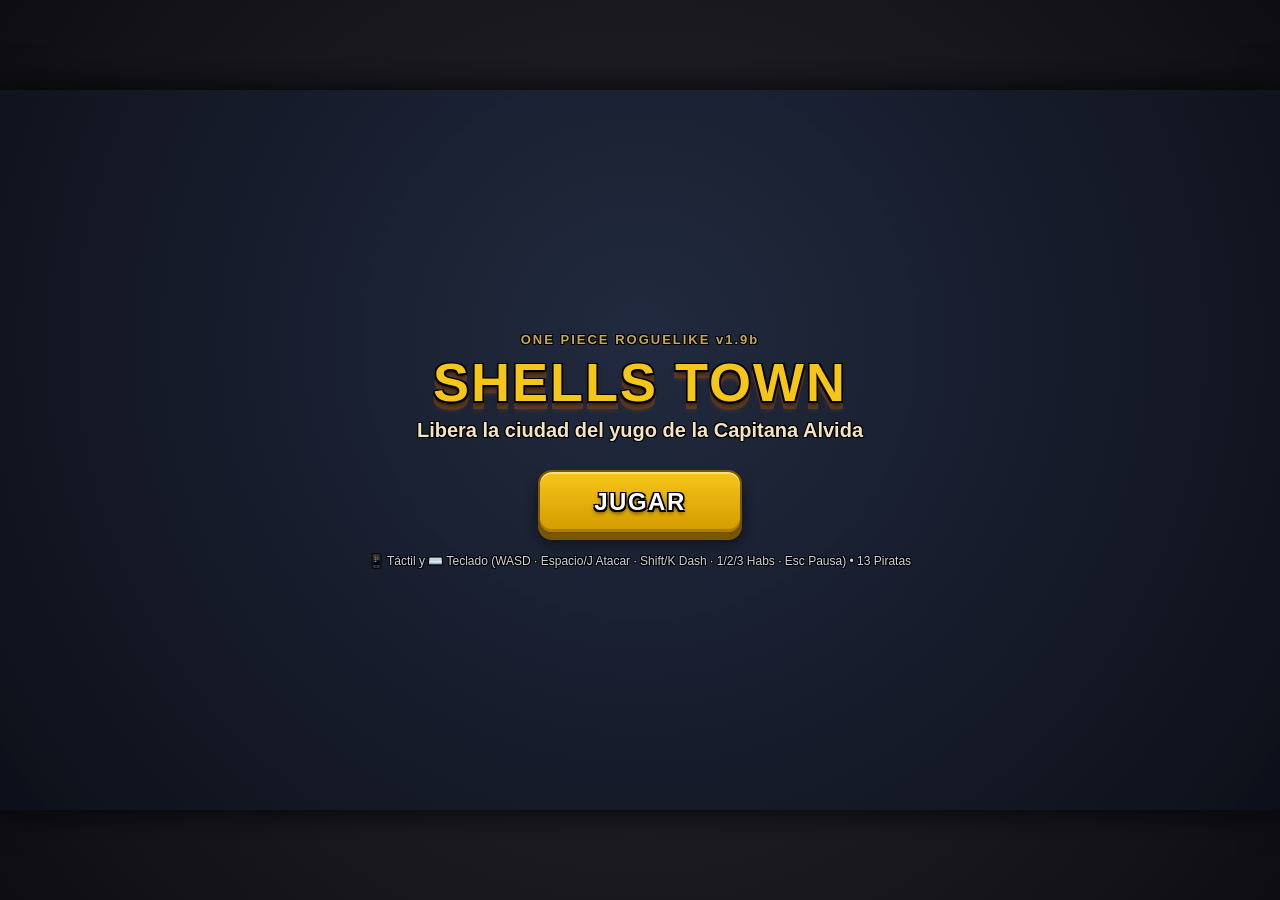
==== commit edb4c3e6: "chore: deploy v1.9j build - New version from uploaded zip (v1.9j) - Built with Vite 8 (477KB JS, 25K" ====
--- a/index.html
+++ b/index.html
@@ -6,12 +6,12 @@
   <meta name="apple-mobile-web-app-capable" content="yes">
   <meta name="mobile-web-app-capable" content="yes">
   <title>Rogue Piece: Shells Town</title>
-  <meta name="description" content="One Piece roguelike action arena with 12 playable pirates, 5 waves, Boss Alvida, and touch + keyboard controls." />
+  <meta name="description" content="One Piece roguelike action arena with 13 playable pirates, 5 waves, Boss Alvida, and touch + keyboard controls." />
   <meta property="og:title" content="Rogue Piece: Shells Town" />
-  <meta property="og:description" content="One Piece roguelike action arena with 12 playable pirates, 5 waves, Boss Alvida, and touch + keyboard controls." />
+  <meta property="og:description" content="One Piece roguelike action arena with 13 playable pirates, 5 waves, Boss Alvida, and touch + keyboard controls." />
   <meta property="og:type" content="website" />
-  <script type="module" crossorigin src="./assets/index-BVBu-GzK.js"></script>
-  <link rel="stylesheet" crossorigin href="./assets/index-DtCnWBgX.css">
+  <script type="module" crossorigin src="./assets/index-aCU2q6mr.js"></script>
+  <link rel="stylesheet" crossorigin href="./assets/index-DC_qy8MR.css">
 </head>
 <body data-state="menu">
 
@@ -57,79 +57,7 @@
                   <div></div><div></div><div></div><div></div><div></div>
                 </div>
               </div>
-              <!-- Indicador de COLA exclusivo para Franky -->
-              <div id="franky-cola-hud" class="char-resource-hud">
-                <span style="font-size:11px;">🥤</span>
-                <div class="res-bar-outer">
-                  <div id="hud-cola-fill" class="res-bar-fill"></div>
-                </div>
-                <span id="hud-cola-text" class="res-text text-outline-sm">0/50</span>
-              </div>
-              <!-- Indicador de ROOM exclusivo para Law (E2) -->
-              <div id="law-room-hud" class="char-resource-hud">
-                <span style="font-size:11px;">🌐</span>
-                <div class="res-bar-outer">
-                  <div id="hud-room-fill" class="res-bar-fill"></div>
-                </div>
-                <span id="hud-room-text" class="res-text text-outline-sm">LISTO</span>
-              </div>
-              <!-- Indicador de PUNK ROTTEN + CHATARRA exclusivo para Kid (E3) -->
-              <div id="kid-scrap-hud" class="char-resource-hud">
-                <span id="kid-hud-icon" style="font-size:11px;">🧲</span>
-                <div class="res-bar-outer">
-                  <div id="hud-scrap-fill" class="res-bar-fill"></div>
-                </div>
-                <span id="hud-scrap-text" class="res-text text-outline-sm">0/20</span>
-              </div>
-              <!-- Indicador de 2 DASHES exclusivo para Killer (E1) -->
-              <div id="killer-dash-hud" class="char-resource-hud">
-                <span style="font-size:10px; font-weight:900; color:#FFCDD2;" class="text-outline-sm">DASH:</span>
-                <div id="killer-dash-pip-0" class="killer-dash-pip ready">
-                  <span>💨</span>
-                  <div id="killer-dash-fill-0" class="killer-dash-pip-fill"></div>
-                </div>
-                <div id="killer-dash-pip-1" class="killer-dash-pip ready">
-                  <span>💨</span>
-                  <div id="killer-dash-fill-1" class="killer-dash-pip-fill"></div>
-                </div>
-                <span id="hud-killer-state-text" class="res-text text-outline-sm" style="color:#FF8A80;"></span>
-              </div>
-              <!-- Indicador de HAKI exclusivo para Shanks -->
-              <div id="shanks-haki-hud" class="char-resource-hud">
-                <span style="font-size:11px;">👑</span>
-                <div class="res-bar-outer" style="border-color:#FF1744; background:#2A0000;">
-                  <div id="hud-shanks-fill" class="res-bar-fill" style="background: linear-gradient(90deg, #B71C1C, #FF1744);"></div>
-                </div>
-                <span id="hud-shanks-text" class="res-text text-outline-sm" style="color:#FF5252;">HAKI 0/100</span>
-              </div>
-              <!-- Indicador de GURA GURA exclusivo para Barbablanca -->
-              <div id="whitebeard-quake-hud" class="char-resource-hud">
-                <span style="font-size:11px;">⚡</span>
-                <div class="res-bar-outer" style="border-color:#ECEFF1; background:#263238;">
-                  <div id="hud-quake-fill" class="res-bar-fill" style="background: linear-gradient(90deg, #90A4AE, #FFFFFF);"></div>
-                </div>
-                <span id="hud-quake-text" class="res-text text-outline-sm" style="color:#FFFFFF;">GURA 0/100</span>
-                <div id="wb-jump-pips" style="display:flex; gap:3px; margin-left:4px;">
-                  <div id="wb-jump-pip-0" class="wb-jump-pip ready">🔱</div>
-                  <div id="wb-jump-pip-1" class="wb-jump-pip ready">🔱</div>
-                </div>
-              </div>
-              <!-- Botón CANCEL exclusivo para Barbablanca Island Shaking H3 -->
-              <button id="btn-cancel-quake" class="btn-cancel-quake interactive" onclick="cancelWhitebeardQuakeZone()">CANCEL</button>
-              <!-- Indicador de GEAR 2 exclusivo para Luffy PTS -->
-              <div id="luffypts-g2-hud" class="char-resource-hud">
-                <span style="font-size:11px;">💨</span>
-                <div class="res-bar-outer" style="border-color:#FF1744; background:#2A0000;">
-                  <div id="hud-g2-fill" class="res-bar-fill" style="background: linear-gradient(90deg, #D50000, #FF5252);"></div>
-                </div>
-                <span id="hud-g2-text" class="res-text text-outline-sm" style="color:#FF5252;">G2 0/100</span>
-              </div>
-              <!-- Icono de GEAR 4 BLOQUEADO exclusivo para Luffy PTS -->
-              <div id="luffypts-gear4-hud" class="char-resource-hud interactive" style="cursor:pointer;" onclick="onGear4Click()">
-                <div class="gear4-lock-badge text-outline-sm">
-                  <span>🔒 GEAR 4</span>
-                </div>
-              </div>
+              <div id="char-hud-slot"></div>
             </div>
           </div>
 
@@ -163,6 +91,9 @@
             <button id="btn-settings" class="btn-3d btn-hud-top interactive text-outline-sm">⚙️</button>
             <button id="btn-pause" class="btn-3d btn-hud-top interactive text-outline-sm">⏸</button>
           </div>
+
+          <!-- Contenedor extra de HUD por personaje -->
+          <div id="char-hud-extra" style="position:absolute;inset:0;pointer-events:none;"></div>
 
           <!-- Tooltip del Tutorial Rápido -->
           <div id="tutorial-tooltip" class="text-outline-sm"></div>
@@ -236,406 +167,20 @@
             JUGAR
           </button>
           <div style="margin-top: 20px; font-size: 12px; color: #D0D0D8; text-align: center;" class="text-outline-sm">
-            📱 Táctil y ⌨️ Teclado (WASD · Espacio/J Atacar · Shift/K Dash · 1/2/3 Habs · Esc Pausa) • 12 Piratas
-          </div>
-        </div>
-
-        <!-- 2. SELECCIÓN DE PERSONAJE (9 PERSONAJES CON SCROLL HORIZONTAL SIN CORTES) -->
+            📱 Táctil y ⌨️ Teclado (WASD · Espacio/J Atacar · Shift/K Dash · 1/2/3 Habs · Esc Pausa) • 13 Piratas
+          </div>
+        </div>
+
+        <!-- 2. SELECCIÓN DE PERSONAJE (PERSONAJES CON SCROLL HORIZONTAL SIN CORTES) -->
         <div id="screen-select" class="screen-modal">
           <div class="select-header">
             <h2 class="text-outline" style="font-size: clamp(19px, 2.6vw, 28px); color: #F5C518; letter-spacing: 1px; line-height: 1.1;">ELIGE TU PIRATA</h2>
-            <div style="font-size: 10.5px; color: #F4E4C1;" class="text-outline-sm">Desliza para ver los 12 piratas • Toca ¡ZARPAR! o la tarjeta para jugar</div>
-          </div>
-
-          <div id="char-carousel" class="carousel-wrapper">
-            <!-- 1. LUFFY (Común 1.0x) -->
-            <div class="char-card rarity-comun expanded" data-char="luffy" data-index="0">
-              <span class="rarity-badge comun text-outline-sm">COMÚN</span>
-              <div class="char-card-body">
-                <div class="char-card-top">
-                  <canvas id="preview-luffy" class="char-preview-canvas" width="52" height="52"></canvas>
-                  <div>
-                    <div style="font-weight: 900; font-size: 15px; color: #F5C518;" class="text-outline-sm">LUFFY</div>
-                    <div style="font-size: 10px; color: #F4E4C1; font-weight: 700;">Tanque / Luchador</div>
-                    <div style="font-size: 9px; color: #FFD54F;">Pasiva: -20% daño contundente</div>
-                  </div>
-                </div>
-                <div class="stat-bars">
-                  <div class="stat-row"><span class="stat-label">❤️ HP</span><div class="stat-track"><div class="stat-fill" data-stat-w="80%" style="background:#4CAF50;"></div></div></div>
-                  <div class="stat-row"><span class="stat-label">⚔️ DMG</span><div class="stat-track"><div class="stat-fill" data-stat-w="65%" style="background:#F44336;"></div></div></div>
-                  <div class="stat-row"><span class="stat-label">👟 VEL</span><div class="stat-track"><div class="stat-fill" data-stat-w="66%" style="background:#29B6F6;"></div></div></div>
-                  <div class="stat-row"><span class="stat-label">🛡️ ARM</span><div class="stat-track"><div class="stat-fill" data-stat-w="74%" style="background:#90A4AE;"></div></div></div>
-                </div>
-                <div class="skill-pills">
-                  <div class="skill-pill">👊 Gatling</div>
-                  <div class="skill-pill">💥 Bazooka</div>
-                  <div class="skill-pill">🌪️ Storm</div>
-                </div>
-                <div class="char-details-box">
-                  <b>Combo:</b> Pistol (110px), Pistol, Ono (onda 100px).<br>
-                  <b>H1:</b> Ráfaga 180px • <b>H2:</b> 3× empuje • <b>H3:</b> Storm 360° despeja área.
-                </div>
-              </div>
-              <div class="btn-3d btn-gold btn-zarpar text-outline-sm">¡ZARPAR CON LUFFY!</div>
-            </div>
-
-            <!-- 2. ZORO (Común 1.0x) -->
-            <div class="char-card rarity-comun" data-char="zoro" data-index="1">
-              <span class="rarity-badge comun text-outline-sm">COMÚN</span>
-              <div class="char-card-body">
-                <div class="char-card-top">
-                  <canvas id="preview-zoro" class="char-preview-canvas" width="52" height="52"></canvas>
-                  <div>
-                    <div style="font-weight: 900; font-size: 15px; color: #66BB6A;" class="text-outline-sm">ZORO</div>
-                    <div style="font-size: 10px; color: #F4E4C1; font-weight: 700;">DPS Área / Ejecutor</div>
-                    <div style="font-size: 9px; color: #A5D6A7;">Pasiva: 10% prob. sangrado</div>
-                  </div>
-                </div>
-                <div class="stat-bars">
-                  <div class="stat-row"><span class="stat-label">❤️ HP</span><div class="stat-track"><div class="stat-fill" data-stat-w="69%" style="background:#4CAF50;"></div></div></div>
-                  <div class="stat-row"><span class="stat-label">⚔️ DMG</span><div class="stat-track"><div class="stat-fill" data-stat-w="82%" style="background:#F44336;"></div></div></div>
-                  <div class="stat-row"><span class="stat-label">👟 VEL</span><div class="stat-track"><div class="stat-fill" data-stat-w="71%" style="background:#29B6F6;"></div></div></div>
-                  <div class="stat-row"><span class="stat-label">🛡️ ARM</span><div class="stat-track"><div class="stat-fill" data-stat-w="37%" style="background:#90A4AE;"></div></div></div>
-                </div>
-                <div class="skill-pills">
-                  <div class="skill-pill">❌ Oni Giri</div>
-                  <div class="skill-pill">🌪️ Pound Ho</div>
-                  <div class="skill-pill">⚔️ Sanzen</div>
-                </div>
-                <div class="char-details-box">
-                  <b>Combo:</b> Tajo (90px), Tajo X, Corte Aéreo (160px + grieta).<br>
-                  <b>H1:</b> 3 cortes • <b>H2:</b> Hélice X • <b>H3:</b> Sanzen Sekai cono 2×/3×/5×.
-                </div>
-              </div>
-              <div class="btn-3d btn-gold btn-zarpar text-outline-sm">¡ZARPAR CON ZORO!</div>
-            </div>
-
-            <!-- 3. SANJI (Común 1.0x) -->
-            <div class="char-card rarity-comun" data-char="sanji" data-index="2">
-              <span class="rarity-badge comun text-outline-sm">COMÚN</span>
-              <div class="char-card-body">
-                <div class="char-card-top">
-                  <canvas id="preview-sanji" class="char-preview-canvas" width="52" height="52"></canvas>
-                  <div>
-                    <div style="font-weight: 900; font-size: 15px; color: #FFA726;" class="text-outline-sm">SANJI</div>
-                    <div style="font-size: 10px; color: #F4E4C1; font-weight: 700;">DPS Móvil / Evasivo</div>
-                    <div style="font-size: 9px; color: #FFCC80;">Pasiva: +15% vel. tras dash</div>
-                  </div>
-                </div>
-                <div class="stat-bars">
-                  <div class="stat-row"><span class="stat-label">❤️ HP</span><div class="stat-track"><div class="stat-fill" data-stat-w="61%" style="background:#4CAF50;"></div></div></div>
-                  <div class="stat-row"><span class="stat-label">⚔️ DMG</span><div class="stat-track"><div class="stat-fill" data-stat-w="76%" style="background:#F44336;"></div></div></div>
-                  <div class="stat-row"><span class="stat-label">👟 VEL</span><div class="stat-track"><div class="stat-fill" data-stat-w="91%" style="background:#29B6F6;"></div></div></div>
-                  <div class="stat-row"><span class="stat-label">🛡️ ARM</span><div class="stat-track"><div class="stat-fill" data-stat-w="23%" style="background:#90A4AE;"></div></div></div>
-                </div>
-                <div class="skill-pills">
-                  <div class="skill-pill">🔥 Diable</div>
-                  <div class="skill-pill">☄️ Concasse</div>
-                  <div class="skill-pill">🔥 Barrage</div>
-                </div>
-                <div class="char-details-box">
-                  <b>Combo:</b> Recta (95px), Arco (110px), Descendente (onda 110px).<br>
-                  <b>H1:</b> 8 patadas + fuego • <b>H2:</b> Aturde • <b>H3:</b> Diable Jambe: Barrage (quema).
-                </div>
-              </div>
-              <div class="btn-3d btn-gold btn-zarpar text-outline-sm">¡ZARPAR CON SANJI!</div>
-            </div>
-
-            <!-- 4. USOPP (Raro 1.1x) -->
-            <div class="char-card rarity-raro" data-char="usopp" data-index="3">
-              <span class="rarity-badge raro text-outline-sm">RARO</span>
-              <div class="char-card-body">
-                <div class="char-card-top">
-                  <canvas id="preview-usopp" class="char-preview-canvas" width="52" height="52"></canvas>
-                  <div>
-                    <div style="font-weight: 900; font-size: 15px; color: #8BC34A;" class="text-outline-sm">USOPP</div>
-                    <div style="font-size: 10px; color: #F4E4C1; font-weight: 700;">Francotirador (280px)</div>
-                    <div style="font-size: 9px; color: #81D4FA;">Pasiva: Proyectiles perforan +1</div>
-                  </div>
-                </div>
-                <div class="stat-bars">
-                  <div class="stat-row"><span class="stat-label">❤️ HP</span><div class="stat-track"><div class="stat-fill" data-stat-w="52%" style="background:#4CAF50;"></div></div></div>
-                  <div class="stat-row"><span class="stat-label">⚔️ DMG</span><div class="stat-track"><div class="stat-fill" data-stat-w="100%" style="background:#F44336;"></div></div></div>
-                  <div class="stat-row"><span class="stat-label">👟 VEL</span><div class="stat-track"><div class="stat-fill" data-stat-w="77%" style="background:#29B6F6;"></div></div></div>
-                  <div class="stat-row"><span class="stat-label">🛡️ ARM</span><div class="stat-track"><div class="stat-fill" data-stat-w="36%" style="background:#90A4AE;"></div></div></div>
-                </div>
-                <div class="skill-pills">
-                  <div class="skill-pill">🔥 Firebird</div>
-                  <div class="skill-pill">💨 Smoke</div>
-                  <div class="skill-pill">💣 Ledger</div>
-                </div>
-                <div class="char-details-box">
-                  <b>Combo:</b> Tirachinas (280px, CD 2.0s), Doble tiro, Bomba (área 40px 1.5×).<br>
-                  <b>H1:</b> Pájaro fuego • <b>H2:</b> Nube humo • <b>H3:</b> 3 trampas explosivas.
-                </div>
-              </div>
-              <div class="btn-3d btn-gold btn-zarpar text-outline-sm">¡ZARPAR CON USOPP!</div>
-            </div>
-
-            <!-- 5. FRANKY (Raro 1.1x) -->
-            <div class="char-card rarity-raro" data-char="franky" data-index="4">
-              <span class="rarity-badge raro text-outline-sm">RARO</span>
-              <div class="char-card-body">
-                <div class="char-card-top">
-                  <canvas id="preview-franky" class="char-preview-canvas" width="52" height="52"></canvas>
-                  <div>
-                    <div style="font-weight: 900; font-size: 15px; color: #00E5FF;" class="text-outline-sm">FRANKY</div>
-                    <div style="font-size: 10px; color: #F4E4C1; font-weight: 700;">Tanque Ofensivo Cyborg</div>
-                    <div style="font-size: 9px; color: #84FFFF;">Pasiva: Cola +5/golpe (50=+30% hab)</div>
-                  </div>
-                </div>
-                <div class="stat-bars">
-                  <div class="stat-row"><span class="stat-label">❤️ HP</span><div class="stat-track"><div class="stat-fill" data-stat-w="94%" style="background:#4CAF50;"></div></div></div>
-                  <div class="stat-row"><span class="stat-label">⚔️ DMG</span><div class="stat-track"><div class="stat-fill" data-stat-w="86%" style="background:#F44336;"></div></div></div>
-                  <div class="stat-row"><span class="stat-label">👟 VEL</span><div class="stat-track"><div class="stat-fill" data-stat-w="59%" style="background:#29B6F6;"></div></div></div>
-                  <div class="stat-row"><span class="stat-label">🛡️ ARM</span><div class="stat-track"><div class="stat-fill" data-stat-w="100%" style="background:#90A4AE;"></div></div></div>
-                </div>
-                <div class="skill-pills">
-                  <div class="skill-pill">⚡ Radical</div>
-                  <div class="skill-pill">🔨 Hammer</div>
-                  <div class="skill-pill">🌪️ CoupVent</div>
-                </div>
-                <div class="char-details-box">
-                  <b>Combo:</b> 2 golpes + Strong Right (cadena 120px 2×). Dash: 100px.<br>
-                  <b>H1:</b> Láser largo • <b>H2:</b> Martillo aturde • <b>H3:</b> Cono viento empuja.
-                </div>
-              </div>
-              <div class="btn-3d btn-gold btn-zarpar text-outline-sm">¡ZARPAR CON FRANKY!</div>
-            </div>
-
-            <!-- 6. NICO ROBIN (Raro 1.1x) -->
-            <div class="char-card rarity-raro" data-char="robin" data-index="5">
-              <span class="rarity-badge raro text-outline-sm">RARO</span>
-              <div class="char-card-body">
-                <div class="char-card-top">
-                  <canvas id="preview-robin" class="char-preview-canvas" width="52" height="52"></canvas>
-                  <div>
-                    <div style="font-weight: 900; font-size: 15px; color: #CE93D8;" class="text-outline-sm">NICO ROBIN</div>
-                    <div style="font-size: 10px; color: #F4E4C1; font-weight: 700;">Control de Masas</div>
-                    <div style="font-size: 9px; color: #E1BEE7;">Pasiva: Cada 5 golpes → Root 0.5s</div>
-                  </div>
-                </div>
-                <div class="stat-bars">
-                  <div class="stat-row"><span class="stat-label">❤️ HP</span><div class="stat-track"><div class="stat-fill" data-stat-w="59%" style="background:#4CAF50;"></div></div></div>
-                  <div class="stat-row"><span class="stat-label">⚔️ DMG</span><div class="stat-track"><div class="stat-fill" data-stat-w="80%" style="background:#F44336;"></div></div></div>
-                  <div class="stat-row"><span class="stat-label">👟 VEL</span><div class="stat-track"><div class="stat-fill" data-stat-w="77%" style="background:#29B6F6;"></div></div></div>
-                  <div class="stat-row"><span class="stat-label">🛡️ ARM</span><div class="stat-track"><div class="stat-fill" data-stat-w="50%" style="background:#90A4AE;"></div></div></div>
-                </div>
-                <div class="skill-pills">
-                  <div class="skill-pill">👐 Clutch</div>
-                  <div class="skill-pill">🌸 MilFleur</div>
-                  <div class="skill-pill">巨 Mano</div>
-                </div>
-                <div class="char-details-box">
-                  <b>Combo:</b> 1 brazo, 2 en cruz, 4 brazos (110px 1.5× + 30% root).<br>
-                  <b>H1:</b> Root 3s • <b>H2:</b> 20 brazos área • <b>H3:</b> Mano gigante 3.5×.
-                </div>
-              </div>
-              <div class="btn-3d btn-gold btn-zarpar text-outline-sm">¡ZARPAR CON ROBIN!</div>
-            </div>
-
-            <!-- 7. TRAFALGAR LAW (Épico 1.25x) -->
-            <div class="char-card rarity-epico" data-char="law" data-index="6">
-              <span class="rarity-badge epico text-outline-sm">ÉPICO</span>
-              <div class="char-card-body">
-                <div class="char-card-top">
-                  <canvas id="preview-law" class="char-preview-canvas" width="52" height="52"></canvas>
-                  <div>
-                    <div style="font-weight: 900; font-size: 15px; color: #4DD0E1;" class="text-outline-sm">TRAFALGAR LAW</div>
-                    <div style="font-size: 10px; color: #F4E4C1; font-weight: 700;">Control ROOM / Burst</div>
-                    <div style="font-size: 9px; color: #E1BEE7;">Pasiva: Ignora 20% armadura</div>
-                  </div>
-                </div>
-                <div class="stat-bars">
-                  <div class="stat-row"><span class="stat-label">❤️ HP</span><div class="stat-track"><div class="stat-fill" data-stat-w="67%" style="background:#4CAF50;"></div></div></div>
-                  <div class="stat-row"><span class="stat-label">⚔️ DMG</span><div class="stat-track"><div class="stat-fill" data-stat-w="64%" style="background:#F44336;"></div></div></div>
-                  <div class="stat-row"><span class="stat-label">👟 VEL</span><div class="stat-track"><div class="stat-fill" data-stat-w="86%" style="background:#29B6F6;"></div></div></div>
-                  <div class="stat-row"><span class="stat-label">🛡️ ARM</span><div class="stat-track"><div class="stat-fill" data-stat-w="31%" style="background:#90A4AE;"></div></div></div>
-                </div>
-                <div class="skill-pills">
-                  <div class="skill-pill">🌐 ROOM</div>
-                  <div class="skill-pill">🌀 Shambles</div>
-                  <div class="skill-pill">⚡ Gamma</div>
-                </div>
-                <div class="char-details-box">
-                  <b>Combo:</b> Nodachi 85/85/95px (130/130/145px y +20% daño dentro de ROOM).<br>
-                  <b>H1:</b> ROOM frena balas • <b>H2:</b> Shambles (solo en ROOM) • <b>H3:</b> Gamma 3.5×.
-                </div>
-              </div>
-              <div class="btn-3d btn-gold btn-zarpar text-outline-sm">¡ZARPAR CON LAW!</div>
-            </div>
-
-            <!-- 8. EUSTASS KID (Épico 1.25x) -->
-            <div class="char-card rarity-epico" data-char="kid" data-index="7">
-              <span class="rarity-badge epico text-outline-sm">ÉPICO</span>
-              <div class="char-card-body">
-                <div class="char-card-top">
-                  <canvas id="preview-kid" class="char-preview-canvas" width="52" height="52"></canvas>
-                  <div>
-                    <div style="font-weight: 900; font-size: 15px; color: #FF5252;" class="text-outline-sm">EUSTASS KID</div>
-                    <div style="font-size: 10px; color: #F4E4C1; font-weight: 700;">Tanque Transformable</div>
-                    <div style="font-size: 9px; color: #FFD54F;">Pasiva: Chatarra (-2s CD H1/H2)</div>
-                  </div>
-                </div>
-                <div class="stat-bars">
-                  <div class="stat-row"><span class="stat-label">❤️ HP</span><div class="stat-track"><div class="stat-fill" data-stat-w="100%" style="background:#4CAF50;"></div></div></div>
-                  <div class="stat-row"><span class="stat-label">⚔️ DMG</span><div class="stat-track"><div class="stat-fill" data-stat-w="55%" style="background:#F44336;"></div></div></div>
-                  <div class="stat-row"><span class="stat-label">👟 VEL</span><div class="stat-track"><div class="stat-fill" data-stat-w="64%" style="background:#29B6F6;"></div></div></div>
-                  <div class="stat-row"><span class="stat-label">🛡️ ARM</span><div class="stat-track"><div class="stat-fill" data-stat-w="62%" style="background:#90A4AE;"></div></div></div>
-                </div>
-                <div class="skill-pills">
-                  <div class="skill-pill">🧲 Attract</div>
-                  <div class="skill-pill">🤖 Rotten</div>
-                  <div class="skill-pill">⚡ Damned</div>
-                </div>
-                <div class="char-details-box">
-                  <b>Combo:</b> 2 rectos + Barrido 120° (empuja + aturde).<br>
-                  <b>H1:</b> Attract → Repel • <b>H2:</b> Punk Rotten 1.5× • <b>H3:</b> Cañón Damned Punk (1.75×/tick).
-                </div>
-              </div>
-              <div class="btn-3d btn-gold btn-zarpar text-outline-sm">¡ZARPAR CON KID!</div>
-            </div>
-
-            <!-- 9. KILLER (Épico 1.25x) -->
-            <div class="char-card rarity-epico" data-char="killer" data-index="8">
-              <span class="rarity-badge epico text-outline-sm">ÉPICO</span>
-              <div class="char-card-body">
-                <div class="char-card-top">
-                  <canvas id="preview-killer" class="char-preview-canvas" width="52" height="52"></canvas>
-                  <div>
-                    <div style="font-weight: 900; font-size: 15px; color: #FF8A80;" class="text-outline-sm">KILLER</div>
-                    <div style="font-size: 10px; color: #F4E4C1; font-weight: 700;">DPS Sangrado / Frenesí</div>
-                    <div style="font-size: 9px; color: #FFCDD2;">Pasiva: Sangrado 5 stacks = Desgarro 5×</div>
-                  </div>
-                </div>
-                <div class="stat-bars">
-                  <div class="stat-row"><span class="stat-label">❤️ HP</span><div class="stat-track"><div class="stat-fill" data-stat-w="63%" style="background:#4CAF50;"></div></div></div>
-                  <div class="stat-row"><span class="stat-label">⚔️ DMG</span><div class="stat-track"><div class="stat-fill" data-stat-w="37%" style="background:#F44336;"></div></div></div>
-                  <div class="stat-row"><span class="stat-label">👟 VEL</span><div class="stat-track"><div class="stat-fill" data-stat-w="100%" style="background:#29B6F6;"></div></div></div>
-                  <div class="stat-row"><span class="stat-label">🛡️ ARM</span><div class="stat-track"><div class="stat-fill" data-stat-w="26%" style="background:#90A4AE;"></div></div></div>
-                </div>
-                <div class="skill-pills">
-                  <div class="skill-pill">🌀 Scythe</div>
-                  <div class="skill-pill">🩸 Bloodlust</div>
-                  <div class="skill-pill">👹 Frenzy</div>
-                </div>
-                <div class="char-details-box">
-                  <b>Dash:</b> 2 cargas voltereta + sangrado. <b>Combo 5:</b> Onda sangra.<br>
-                  <b>H1:</b> Corte 1.5s (+2 stacks) • <b>H2:</b> Bloodlust • <b>H3:</b> Frenzy 2× dmg + rompe escudo.
-                </div>
-              </div>
-              <div class="btn-3d btn-gold btn-zarpar text-outline-sm">¡ZARPAR CON KILLER!</div>
-            </div>
-
-            <!-- 10. SHANKS (STRAW HAT) (Legendario 1.5x) -->
-            <div class="char-card rarity-legendario" data-char="shanks" data-index="9">
-              <span class="rarity-badge legendario text-outline-sm">LEGENDARIO</span>
-              <div class="char-card-body">
-                <div class="char-card-top">
-                  <canvas id="preview-shanks" class="char-preview-canvas" width="52" height="52"></canvas>
-                  <div>
-                    <div style="font-weight: 900; font-size: 15px; color: #FF5252;" class="text-outline-sm">SHANKS</div>
-                    <div style="font-size: 10px; color: #F4E4C1; font-weight: 700;">Emperador / Haki Supremo</div>
-                    <div style="font-size: 9px; color: #FF8A80;">Pasiva: 5-Hit Bleed Combo + Haki en Kills</div>
-                  </div>
-                </div>
-                <div class="stat-bars">
-                  <div class="stat-row"><span class="stat-label">❤️ HP</span><div class="stat-track"><div class="stat-fill" data-stat-w="80%" style="background:#4CAF50;"></div></div></div>
-                  <div class="stat-row"><span class="stat-label">⚔️ DMG</span><div class="stat-track"><div class="stat-fill" data-stat-w="88%" style="background:#F44336;"></div></div></div>
-                  <div class="stat-row"><span class="stat-label">👟 VEL</span><div class="stat-track"><div class="stat-fill" data-stat-w="80%" style="background:#29B6F6;"></div></div></div>
-                  <div class="stat-row"><span class="stat-label">🛡️ ARM</span><div class="stat-track"><div class="stat-fill" data-stat-w="37%" style="background:#90A4AE;"></div></div></div>
-                </div>
-                <div class="skill-pills">
-                  <div class="skill-pill">👑 Conqueror's Haki</div>
-                  <div class="skill-pill">🗡️ Divine Departure</div>
-                  <div class="skill-pill">👁️ Future Sight</div>
-                </div>
-                <div class="char-details-box">
-                  <b>Gryphon Combo:</b> 5 cortes rápidos con sangrado y remate de arco rojo (180px).<br>
-                  <b>H1:</b> Conqueror's Haki aturde hasta 4s según Haki • <b>H2:</b> Divine Departure cadena de 5 toques (1.0×→2.5× + Círculo Haki) • <b>H3:</b> Future Sight 5s de esquiva e inmunidad.
-                </div>
-              </div>
-              <div class="btn-3d btn-gold btn-zarpar text-outline-sm">¡ZARPAR CON SHANKS!</div>
-            </div>
-
-            <!-- 11. BARBABLANCA (Legendario 1.5x) -->
-            <div class="char-card rarity-legendario" data-char="whitebeard" data-index="10">
-              <span class="rarity-badge legendario text-outline-sm">LEGENDARIO</span>
-              <div class="char-card-body">
-                <div class="char-card-top">
-                  <canvas id="preview-whitebeard" class="char-preview-canvas" width="52" height="52"></canvas>
-                  <div>
-                    <div style="font-weight: 900; font-size: 15px; color: #ECEFF1;" class="text-outline-sm">BARBABLANCA</div>
-                    <div style="font-size: 10px; color: #F4E4C1; font-weight: 700;">Hombre Más Fuerte / Devastador Sísmico</div>
-                    <div style="font-size: 9px; color: #CFD8DC;">Pasiva: Resistencia Sísmica + Gura Gura en Kills</div>
-                  </div>
-                </div>
-                <div class="stat-bars">
-                  <div class="stat-row"><span class="stat-label">❤️ HP</span><div class="stat-track"><div class="stat-fill" data-stat-w="100%" style="background:#4CAF50;"></div></div></div>
-                  <div class="stat-row"><span class="stat-label">⚔️ DMG</span><div class="stat-track"><div class="stat-fill" data-stat-w="86%" style="background:#F44336;"></div></div></div>
-                  <div class="stat-row"><span class="stat-label">👟 VEL</span><div class="stat-track"><div class="stat-fill" data-stat-w="55%" style="background:#29B6F6;"></div></div></div>
-                  <div class="stat-row"><span class="stat-label">🛡️ ARM</span><div class="stat-track"><div class="stat-fill" data-stat-w="62%" style="background:#90A4AE;"></div></div></div>
-                </div>
-                <div class="skill-pills">
-                  <div class="skill-pill">⚡ Seaquake</div>
-                  <div class="skill-pill">🔱 Island Shaking</div>
-                  <div class="skill-pill">🌊 Island Shaking</div>
-                </div>
-                <div class="char-details-box">
-                  <b>Murakumogiri:</b> Tajo sísmico (200px), combo sangrado y corte eléctrico (250px).<br>
-                  <b>H1:</b> Seaquake masivo 350px • <b>H2:</b> Island Shaking salto 2 cargas • <b>H3:</b> Island Shaking zona sísmica (escudo 50% y lentitud 40%).
-                </div>
-              </div>
-              <div class="btn-3d btn-gold btn-zarpar text-outline-sm">¡ZARPAR CON BARBABLANCA!</div>
-            </div>
-
-            <!-- 12. LUFFY (POST TIME SKIP) (Legendario 1.5x) -->
-            <div class="char-card rarity-legendario" data-char="luffy_pts" data-index="11">
-              <span class="rarity-badge legendario text-outline-sm">LEGENDARIO</span>
-              <div class="char-card-body">
-                <div class="char-card-top">
-                  <canvas id="preview-luffy_pts" class="char-preview-canvas" width="52" height="52"></canvas>
-                  <div>
-                    <div style="font-weight: 900; font-size: 15px; color: #E53935;" class="text-outline-sm">LUFFY (PTS)</div>
-                    <div style="font-size: 10px; color: #F4E4C1; font-weight: 700;">Capitán Sombrero de Paja / Busoshoku</div>
-                    <div style="font-size: 9px; color: #FF8A80;">Pasiva: Golpes con Haki + Gear 2 en Kills</div>
-                  </div>
-                </div>
-                <div class="stat-bars">
-                  <div class="stat-row"><span class="stat-label">❤️ HP</span><div class="stat-track"><div class="stat-fill" data-stat-w="92%" style="background:#4CAF50;"></div></div></div>
-                  <div class="stat-row"><span class="stat-label">⚔️ DMG</span><div class="stat-track"><div class="stat-fill" data-stat-w="86%" style="background:#F44336;"></div></div></div>
-                  <div class="stat-row"><span class="stat-label">👟 VEL</span><div class="stat-track"><div class="stat-fill" data-stat-w="80%" style="background:#29B6F6;"></div></div></div>
-                  <div class="stat-row"><span class="stat-label">🛡️ ARM</span><div class="stat-track"><div class="stat-fill" data-stat-w="50%" style="background:#90A4AE;"></div></div></div>
-                </div>
-                <div class="skill-pills">
-                  <div class="skill-pill">🔥 Red Hawk Gatling</div>
-                  <div class="skill-pill">💨 Gear 2nd</div>
-                  <div class="skill-pill">🦍 King Kong Gun</div>
-                </div>
-                <div class="char-details-box">
-                  <b>Busoshoku Combo:</b> Jet Pistol ×2, Jet Sweep (empuje) y Jet Bazooka (mini-Red Hawk).<br>
-                  <b>H1:</b> Red Hawk Gatling 15 golpes + remate • <b>H2:</b> Gear 2nd (+25% vel atk, ×1.4 dmg, +1 dash) • <b>H3:</b> King Kong Gun recargable (hasta 8×).
-                </div>
-              </div>
-              <div class="btn-3d btn-gold btn-zarpar text-outline-sm">¡ZARPAR CON LUFFY (PTS)!</div>
-            </div>
-          </div>
-
-          <!-- Indicador de scroll: 12 puntos -->
-          <div id="carousel-dots" class="carousel-dots">
-            <div class="carousel-dot active" data-dot="0"></div>
-            <div class="carousel-dot" data-dot="1"></div>
-            <div class="carousel-dot" data-dot="2"></div>
-            <div class="carousel-dot" data-dot="3"></div>
-            <div class="carousel-dot" data-dot="4"></div>
-            <div class="carousel-dot" data-dot="5"></div>
-            <div class="carousel-dot" data-dot="6"></div>
-            <div class="carousel-dot" data-dot="7"></div>
-            <div class="carousel-dot" data-dot="8"></div>
-            <div class="carousel-dot" data-dot="9"></div>
-            <div class="carousel-dot" data-dot="10"></div>
-            <div class="carousel-dot" data-dot="11"></div>
-          </div>
+            <div style="font-size: 10.5px; color: #F4E4C1;" class="text-outline-sm">Desliza para ver los 13 piratas • Toca ¡ZARPAR! o la tarjeta para jugar</div>
+          </div>
+
+          <div id="char-carousel" class="carousel-wrapper"></div>
+
+          <div id="carousel-dots" class="carousel-dots"></div>
         </div>
 
         <!-- 3. PANTALLA DE MEJORAS ROGUELIKE (MODO SEGURO DE 3 CAPAS) -->
--- a/assets/index-DC_qy8MR.css
+++ b/assets/index-DC_qy8MR.css
@@ -0,0 +1 @@
+*{box-sizing:border-box;-webkit-user-select:none;user-select:none;-webkit-touch-callout:none;touch-action:none;margin:0;padding:0}html,body{color:#fff;background-color:#121216;width:100%;height:100%;font-family:Segoe UI,Roboto,Helvetica,Arial,sans-serif;overflow:hidden}#app-container{background:radial-gradient(circle,#26262e 0%,#0e0e12 100%);justify-content:center;align-items:center;width:100vw;height:100vh;display:flex;position:relative}#game-wrapper{background:#2c2c32;width:100%;max-width:177.78vh;height:100%;max-height:56.25vw;position:relative;overflow:hidden;box-shadow:0 0 30px #000000d9}canvas#gameCanvas{width:100%;height:100%;display:block}#frenzy-vignette{pointer-events:none;z-index:6;background:radial-gradient(circle,#0000 52%,#c8102e6b 100%);animation:.8s ease-in-out infinite alternate frenzyPulse;display:none;position:absolute;inset:0}@keyframes frenzyPulse{0%{opacity:.65}to{opacity:1}}.text-outline{text-shadow:-1.5px -1.5px #000,1.5px -1.5px #000,-1.5px 1.5px #000,1.5px 1.5px #000,0 3px 4px #000000bf}.text-outline-sm{text-shadow:-1px -1px #000,1px -1px #000,-1px 1px #000,1px 1px #000}#orientation-overlay{z-index:9999;text-align:center;background:#1b3a6b;flex-direction:column;justify-content:center;align-items:center;padding:24px;display:none;position:fixed;inset:0}#orientation-overlay.visible{display:flex}#orientation-overlay .icon{margin-bottom:18px;font-size:72px;animation:1.8s ease-in-out infinite rotatePhone}@keyframes rotatePhone{0%,to{transform:rotate(0)}50%{transform:rotate(-90deg)}}#ui-layer{pointer-events:none;padding-top:env(safe-area-inset-top,10px);padding-bottom:env(safe-area-inset-bottom,10px);padding-left:env(safe-area-inset-left,14px);padding-right:env(safe-area-inset-right,14px);z-index:10;position:absolute;inset:0}.interactive{pointer-events:auto}.btn-3d{color:#fff;cursor:pointer;border-radius:14px;flex-direction:column;justify-content:center;align-items:center;font-weight:800;transition:transform 60ms,box-shadow 60ms;display:flex;position:relative}.btn-3d:active,.btn-3d.pressed{transform:translateY(4px)!important;box-shadow:0 2px #000c,0 4px 6px #0006,inset 0 2px #fff3!important}.btn-gold{background:linear-gradient(#f5c518 0%,#d49b00 100%);border:2px solid #7a5600;box-shadow:0 6px #7a5600,0 10px 14px #00000073,inset 0 2px #ffffff73,inset 0 -3px #0003}.btn-green{background:linear-gradient(#66bb6a 0%,#43a047 100%);border:2px solid #1b5e20;box-shadow:0 6px #1b5e20,0 10px 14px #00000080,inset 0 2px #ffffff73,inset 0 -3px #00000040}.btn-wood{background:linear-gradient(#8b5a2b 0%,#5c3a21 100%);border:2px solid #3a2210;box-shadow:0 6px #3a2210,0 10px 14px #00000073,inset 0 2px #ffffff40,inset 0 -3px #0000004d}#hud-combat{width:100%;height:100%;transition:opacity .2s;display:none;position:relative}#hud-combat.hud-modal-locked{opacity:.3!important;pointer-events:none!important}#hud-combat.hud-modal-locked .interactive{pointer-events:none!important}.hud-top-left{align-items:center;gap:10px;display:flex;position:absolute;top:10px;left:12px}.char-portrait{background:#2a2a30;border:3px solid #c8a951;border-radius:12px;justify-content:center;align-items:center;width:clamp(48px,6vw,60px);height:clamp(48px,6vw,60px);font-size:28px;display:flex;position:relative;overflow:hidden;box-shadow:0 4px 8px #0009}.hp-container{flex-direction:column;gap:3px;display:flex}.char-name-row{justify-content:space-between;align-items:center;gap:8px;display:flex}.char-name{letter-spacing:.5px;text-transform:uppercase;font-size:clamp(14px,1.8vw,18px);font-weight:900}.hud-rarity-pill{color:#fff;letter-spacing:.5px;background:#9e9e9e;border:1.5px solid #616161;border-radius:6px;padding:1px 6px;font-size:10px;font-weight:900}.hud-rarity-pill.legendario{color:gold;background:linear-gradient(#9e6300 0%,#5a3200 100%);border-color:#ffd54f;box-shadow:0 0 8px #ffd700a6}.hud-rarity-pill.yonko{color:gold;background:linear-gradient(#ef5350 0%,#8e0000 100%);border-color:#ffd54f;animation:1.5s ease-in-out infinite alternate yonkoPulse;box-shadow:0 0 10px #ffd54fbf}.hp-text{font-size:clamp(12px,1.5vw,15px);font-weight:800}.hp-bar-outer{background:#1a1a20;border:2px solid #000;border-radius:6px;width:clamp(150px,20vw,220px);height:16px;position:relative;overflow:hidden;box-shadow:0 3px 6px #00000080}.hp-bar-fill{background:#4caf50;width:100%;height:100%;transition:width .15s ease-out,background-color .2s}.hp-segments{display:flex;position:absolute;inset:0}.hp-segments div{border-right:1.5px solid #0000008c;flex:1}.hp-segments div:last-child{border-right:none}.char-resource-hud{align-items:center;gap:6px;margin-top:2px;display:none}.res-bar-outer{background:#102027;border:1.5px solid #006064;border-radius:5px;width:clamp(105px,14vw,155px);height:10px;overflow:hidden}.res-bar-fill{background:linear-gradient(90deg,#00bcd4,#84ffff);width:0%;height:100%;transition:width .1s linear}.res-text{color:#84ffff;font-size:10.5px;font-weight:900}#franky-cola-hud.cola-full .res-bar-outer{border-color:#fff;box-shadow:0 0 10px #00e5ff}#franky-cola-hud.cola-full .res-text{color:#fff;text-shadow:0 0 8px #00e5ff,-1px -1px #000,1px 1px #000}#law-room-hud .res-bar-outer{background:#0b1d26;border-color:#26c6da}#law-room-hud .res-bar-fill{background:linear-gradient(90deg,#00acc1,#84ffff)}#law-room-hud.room-inactive{opacity:.65}#law-room-hud.room-inactive .res-bar-fill{background:#455a64}#law-room-hud.room-active .res-bar-outer{border-color:#fff;box-shadow:0 0 10px #26c6da}#kid-scrap-hud .res-bar-outer{background:#261212;border-color:#d32f2f}#kid-scrap-hud .res-bar-fill{background:linear-gradient(90deg,#d32f2f,#ffc107)}#kid-scrap-hud .res-text{color:#ffd54f}#kid-scrap-hud.punk-rotten-active .res-bar-outer{border-color:#ffc107;box-shadow:0 0 12px #ff5252}.killer-dash-pip{background:#2c2c34;border:2px solid #000;border-radius:50%;justify-content:center;align-items:center;width:22px;height:22px;font-size:11px;display:flex;position:relative;overflow:hidden;box-shadow:0 2px 4px #0009}.killer-dash-pip.ready{background:linear-gradient(135deg,#fff 0%,#4fc3f7 100%);border-color:#e1f5fe;box-shadow:0 0 8px #4fc3f7d9}.killer-dash-pip-fill{pointer-events:none;border-radius:50%;position:absolute;inset:0}.hud-top-center{flex-direction:column;align-items:center;gap:4px;display:flex;position:absolute;top:10px;left:50%;transform:translate(-50%)}.wave-badge{letter-spacing:1px;background:#1b3a6be6;border:2px solid #c8a951;border-radius:10px;padding:4px 16px;font-size:clamp(14px,1.8vw,18px);font-weight:900;box-shadow:0 4px 8px #00000080}.enemies-left{color:#f4e4c1;font-size:clamp(12px,1.4vw,14px);font-weight:700}#boss-hud{z-index:10;flex-direction:column;align-items:center;gap:4px;width:clamp(280px,46vw,520px);display:none;position:absolute;top:56px;left:50%;transform:translate(-50%)}.boss-title{color:#ff5252;letter-spacing:1px;font-size:clamp(13px,1.6vw,16px);font-weight:900}.boss-bar-outer{background:#1a1a20;border:2px solid #c8a951;border-radius:8px;width:100%;height:18px;position:relative;overflow:hidden;box-shadow:0 4px 12px #c8102e80}.boss-bar-fill{background:linear-gradient(90deg,#c8102e,#ff5252);width:100%;height:100%;transition:width .1s linear}.boss-phase-mark{z-index:2;background:#fff;width:2px;position:absolute;top:0;bottom:0}.boss-pulse{animation:.4s ease-out bossPhasePulse}@keyframes bossPhasePulse{0%{filter:brightness(2);transform:translate(-50%)scale(1.08)}to{filter:brightness();transform:translate(-50%)scale(1)}}.hud-top-right{align-items:center;gap:10px;display:flex;position:absolute;top:10px;right:12px}.berry-counter{background:#2a2a30d9;border:2px solid #c8a951;border-radius:12px;align-items:center;gap:6px;padding:6px 12px;font-size:clamp(14px,1.6vw,17px);font-weight:900;transition:transform .12s cubic-bezier(.175,.885,.32,1.275);display:flex}.berry-counter.pop{border-color:#fff;transform:scale(1.25)}.berry-coin{color:#5c3a21;background:#f5c518;border:1.5px solid #7a5600;border-radius:50%;justify-content:center;align-items:center;width:20px;height:20px;font-size:12px;font-weight:900;display:inline-flex}.btn-hud-top{opacity:.88;background:linear-gradient(#4a4a56 0%,#2c2c34 100%);border:2px solid #18181c;border-radius:12px;width:48px;height:48px;font-size:20px;box-shadow:0 5px #18181c,0 8px 12px #00000073,inset 0 2px #ffffff4d}#minimap-container{background:#121620c7;border:2px solid #c8a951;border-radius:8px;width:112px;height:64px;position:absolute;top:88px;left:12px;overflow:hidden;box-shadow:0 4px 10px #0009}#minimapCanvas{width:100%;height:100%;display:block}#tutorial-tooltip{color:#fff;z-index:40;pointer-events:none;background:#1b3a6bf0;border:2.5px solid #f5c518;border-radius:14px;max-width:290px;padding:10px 16px;font-size:13px;font-weight:800;animation:1.2s ease-in-out infinite tooltipBounce;display:none;position:absolute;box-shadow:0 6px 16px #000000bf}@keyframes tooltipBounce{0%,to{transform:translateY(0)}50%{transform:translateY(-5px)}}.joystick-hint{color:#ffffff4d;letter-spacing:1px;background:#ffffff08;border:2px dashed #ffffff38;border-radius:50%;justify-content:center;align-items:center;width:110px;height:110px;font-size:11px;font-weight:700;display:flex;position:absolute;bottom:clamp(24px,6vh,45px);left:clamp(32px,7vw,65px)}.action-cluster{opacity:.84;width:280px;height:235px;transition:opacity .15s;position:absolute;bottom:clamp(16px,3.2vh,26px);right:clamp(16px,3.2vw,30px)}.action-cluster:active{opacity:.96}.btn-cancel-quake{color:#fff;cursor:pointer;z-index:105;letter-spacing:1px;pointer-events:auto;background:linear-gradient(135deg,#d50000,#b71c1c);border:2px solid #ff5252;border-radius:8px;padding:7px 14px;font-family:inherit;font-size:13px;font-weight:900;display:none;position:absolute;bottom:22px;right:130px;box-shadow:0 4px 14px #d5000099}.btn-cancel-quake:active{transform:scale(.95)}.action-btn-wrapper{flex-direction:column;align-items:center;gap:4px;display:flex;position:absolute}.skill-label{letter-spacing:.2px;text-transform:uppercase;white-space:nowrap;text-overflow:ellipsis;pointer-events:none;background:#0c0f18b8;border:1px solid #ffffff24;border-radius:6px;max-width:76px;padding:1px 5px;font-size:8.5px;font-weight:800;overflow:hidden}#wrap-attack{bottom:6px;right:6px}#btn-attack{-webkit-backdrop-filter:blur(4px);backdrop-filter:blur(4px);background:linear-gradient(165deg,#545866eb 0%,#24262ef2 100%);border:2.5px solid #ffffff47;border-radius:50%;width:100px;height:100px;font-size:36px;overflow:hidden;box-shadow:0 5px #141418,0 8px 16px #00000080,inset 0 2px 2px #fff6,inset 0 -4px 4px #00000059}#wrap-dash{bottom:12px;right:124px}#btn-dash{-webkit-backdrop-filter:blur(4px);backdrop-filter:blur(4px);background:linear-gradient(165deg,#485c76eb 0%,#1e2838f2 100%);border:2px solid #90caf959;border-radius:50%;width:74px;height:74px;font-size:25px;box-shadow:0 5px #101824,0 8px 14px #0000007a,inset 0 2px 2px #ffffff61,inset 0 -3px 3px #0000004d}#wrap-h1{bottom:96px;right:130px}#wrap-h2{bottom:136px;right:74px}#wrap-h3{bottom:124px;right:8px}.btn-skill{-webkit-backdrop-filter:blur(4px);backdrop-filter:blur(4px);border-radius:18px;width:62px;height:62px;font-size:23px;overflow:hidden}.theme-luffy .btn-skill{background:linear-gradient(165deg,#f5c518 0%,#c99a00 100%);border:2px solid #fff59d8c;box-shadow:0 5px #6e5200,0 8px 14px #00000073,inset 0 2px 1px #ffffff73,inset 0 -3px 2px #00000040}.theme-zoro .btn-skill{background:linear-gradient(165deg,#389e3d 0%,#1f5e22 100%);border:2px solid #a5d6a780;box-shadow:0 5px #0e3310,0 8px 14px #00000073,inset 0 2px 1px #ffffff61,inset 0 -3px 2px #00000040}.theme-sanji .btn-skill{background:linear-gradient(165deg,#f28833 0%,#bd570b 100%);border:2px solid #ffcc8080;box-shadow:0 5px #662b00,0 8px 14px #00000073,inset 0 2px 1px #fff6,inset 0 -3px 2px #00000040}.theme-usopp .btn-skill{background:linear-gradient(165deg,#8bc34a 0%,#558b2f 100%);border:2px solid #dcedc880;box-shadow:0 5px #33691e,0 8px 14px #00000073,inset 0 2px 1px #fff6,inset 0 -3px 2px #00000040}.theme-franky .btn-skill{background:linear-gradient(165deg,#00bcd4 0%,#00838f 100%);border:2px solid #84ffff80;box-shadow:0 5px #004d40,0 8px 14px #00000073,inset 0 2px 1px #fff6,inset 0 -3px 2px #00000040}.theme-robin .btn-skill{background:linear-gradient(165deg,#9c27b0 0%,#6a1b9a 100%);border:2px solid #e1bee780;box-shadow:0 5px #38006b,0 8px 14px #00000073,inset 0 2px 1px #fff6,inset 0 -3px 2px #00000040}.theme-law .btn-skill{background:linear-gradient(165deg,#26c6da 0%,#00838f 100%);border:2px solid #80deea8c;box-shadow:0 5px #004d40,0 8px 14px #00000073,inset 0 2px 1px #fff6,inset 0 -3px 2px #00000040}.theme-kid .btn-skill{background:linear-gradient(165deg,#e53935 0%,#8e0000 100%);border:2px solid #ffcdd280;box-shadow:0 5px #4a0000,0 8px 14px #00000073,inset 0 2px 1px #fff6,inset 0 -3px 2px #00000040}.theme-killer .btn-skill{background:linear-gradient(165deg,#c62828 0%,#7f0000 100%);border:2px solid #ff8a8080;box-shadow:0 5px #3e0000,0 8px 14px #00000073,inset 0 2px 1px #fff6,inset 0 -3px 2px #00000040}.theme-shanks .btn-skill{background:linear-gradient(165deg,#b71c1c 0%,#7f0000 100%);border:2px solid #ff5252bf;box-shadow:0 5px #3e0000,0 8px 14px #00000073,inset 0 2px 1px #fff6,inset 0 -3px 2px #00000040}.btn-skill.chain-active{border-color:#ff1744!important;animation:.4s ease-in-out infinite alternate pulseChain!important;box-shadow:0 0 16px #ff1744d9,inset 0 0 10px #ff174499!important}@keyframes pulseChain{0%{filter:brightness(1.1);transform:scale(1)}to{filter:brightness(1.4);transform:scale(1.08)}}.wb-jump-pip{opacity:.35;filter:grayscale();font-size:11px;transition:all .2s}.wb-jump-pip.ready{opacity:1;filter:grayscale(0)drop-shadow(0 0 4px #fff)}.theme-whitebeard .btn-skill{background:linear-gradient(165deg,#eceff1 0%,#78909c 100%);border:2px solid #ffffffd9;box-shadow:0 5px #263238,0 8px 14px #00000073,inset 0 2px 1px #ffffffa6,inset 0 -3px 2px #00000040}.theme-luffy_pts .btn-skill{background:linear-gradient(165deg,#e53935 0%,#b71c1c 100%);border:2px solid #ffd54fa6;box-shadow:0 5px #4a0000,0 8px 14px #00000073,inset 0 2px 1px #ffffff73,inset 0 -3px 2px #00000040}.theme-luffy_g5 .btn-skill{color:#212121;background:linear-gradient(165deg,#fff 0%,#cfd8dc 55%,#ffe082 100%);border:2px solid #ffd54f;box-shadow:0 5px #8c5a00,0 0 14px #ffd70073,inset 0 2px 2px #ffffffd9,inset 0 -3px 2px #0003}.gear4-lock-badge{color:#ffd54f;-webkit-user-select:none;user-select:none;background:linear-gradient(135deg,#1e1e23f2 0%,#0c0c10fa 100%);border:1.5px solid #ffd54f;border-radius:8px;align-items:center;gap:5px;padding:3px 9px;font-size:10px;font-weight:900;animation:1.5s ease-in-out infinite alternate gear4Hype;display:inline-flex;box-shadow:0 0 10px #ffd54fa6,inset 0 1px 1px #ffffff4d}@keyframes gear4Hype{0%{border-color:#ffb300;box-shadow:0 0 6px #ffd54f66}to{border-color:#fff;box-shadow:0 0 15px #fffffff2,0 0 9px #ffd54fd9}}#btn-h1.kid-repel-phase{background:linear-gradient(165deg,#ffd54f 0%,#f57f17 100%)!important;border-color:#fff59d!important;box-shadow:0 5px #e65100,0 0 16px #ffd54fe6,inset 0 2px #fff9!important}.btn-skill.skill-locked{filter:grayscale(.85)brightness(.45);border-color:#424242!important}.lock-badge-overlay{z-index:4;background:#00000073;justify-content:center;align-items:center;font-size:21px;display:none;position:absolute;inset:0}.btn-skill.skill-locked .lock-badge-overlay{display:flex}.btn-3d.on-cooldown{filter:grayscale(.8)brightness(.6)}.cd-overlay{border-radius:inherit;color:#fff;z-index:3;justify-content:center;align-items:center;font-size:17px;font-weight:900;display:none;position:absolute;inset:0}.btn-3d.on-cooldown .cd-overlay{display:flex}.btn-flash{border-radius:inherit;opacity:0;pointer-events:none;z-index:5;background:#fff;position:absolute;inset:0}.btn-flash.active{animation:.15s ease-out flashAnim}@keyframes flashAnim{0%{opacity:.85}to{opacity:0}}.dash-charges{z-index:5;background:#1b3a6b;border:2px solid #c8a951;border-radius:50%;justify-content:center;align-items:center;width:24px;height:24px;font-size:12px;font-weight:900;display:flex;position:absolute;top:-4px;right:-4px}.screen-modal{-webkit-backdrop-filter:blur(6px);backdrop-filter:blur(6px);z-index:50;pointer-events:auto;background:radial-gradient(circle at 50% 35%,#202a40eb 0%,#0c0f18f5 100%);flex-direction:column;justify-content:center;align-items:center;padding:10px 14px;display:none;position:absolute;inset:0;overflow:hidden}.screen-modal.active{display:flex}.game-title{color:#f5c518;letter-spacing:2px;text-align:center;margin-bottom:6px;font-size:clamp(32px,5vw,54px);font-weight:900}.game-subtitle{color:#f4e4c1;text-align:center;margin-bottom:28px;font-size:clamp(14px,2vw,20px);font-weight:700}#screen-select{padding-top:max(6px, env(safe-area-inset-top,6px));padding-bottom:max(6px, env(safe-area-inset-bottom,6px));justify-content:space-between}.select-header{text-align:center;flex-shrink:0}.carousel-wrapper{scroll-snap-type:x mandatory;scroll-behavior:smooth;-webkit-overflow-scrolling:touch;scrollbar-width:none;flex:1;align-items:stretch;gap:14px;width:100%;max-width:1180px;min-height:0;padding:4px 28px 6px;display:flex;overflow:auto hidden;touch-action:pan-x!important}.carousel-wrapper::-webkit-scrollbar{display:none}.char-card{scroll-snap-align:center;cursor:pointer;background:linear-gradient(165deg,#6e4726 0%,#462a14 55%,#2b180a 100%);border:3px solid #757575;border-radius:18px;flex-direction:column;flex:0 0 clamp(250px,31vw,290px);justify-content:space-between;height:100%;max-height:100%;padding:8px 11px;transition:transform .16s,box-shadow .2s,border-color .2s;display:flex;position:relative;overflow:hidden;box-shadow:0 8px #1c0f06,0 14px 22px #000000bf,inset 0 2px 1px #ffffff38;touch-action:pan-x pan-y!important}.char-card *{touch-action:pan-x pan-y!important}.char-card.rarity-comun{border-color:#9e9e9e}.char-card.rarity-raro{border-color:#2196f3;box-shadow:0 8px #0a2e63,0 14px 24px #2196f359,inset 0 2px 2px #90caf959}.char-card.rarity-epico{border-color:#9c27b0;box-shadow:0 8px #4a148c,0 14px 26px #9c27b073,inset 0 2px 2px #e1bee761}.char-card.expanded{border-color:#f5c518;transform:translateY(-2px);box-shadow:0 8px #7a5600,0 14px 26px #f5c51873,inset 0 2px 2px #fff59d66}.char-card.rarity-raro.expanded{border-color:#40c4ff;box-shadow:0 8px #0d47a1,0 14px 28px #40c4ff99,inset 0 2px 2px #e1f5fe73}.char-card.rarity-epico.expanded{border-color:#e040fb;box-shadow:0 8px #4a148c,0 14px 28px #e040fba6,inset 0 2px 2px #f3e5f573}.char-card.rarity-legendario{border-color:#ffb300;box-shadow:0 8px #7a4300,0 14px 26px #ffb30073,inset 0 2px 2px #ffecb366}.char-card.rarity-legendario.expanded{border-color:#ffd54f;box-shadow:0 8px #9e5b00,0 14px 28px #ffd54fb3,inset 0 2px 2px #ffffff80}.char-card.rarity-yonko{border-color:#d32f2f;box-shadow:0 8px #4a0000,0 14px 26px #d32f2f80,inset 0 2px 2px #ffcdd266}.char-card.rarity-yonko.expanded{border-color:#ffd54f;box-shadow:0 8px #7a1400,0 14px 30px #ffd54fa6,0 0 18px #d32f2f99,inset 0 2px 2px #fff59d8c}.char-card.selected-flash:after{content:"";pointer-events:none;background:#fff;animation:.18s ease-out forwards flashAnim;position:absolute;inset:0}.rarity-badge{color:#fff;letter-spacing:.6px;z-index:2;border-radius:8px;padding:2px 7px;font-size:9px;font-weight:900;position:absolute;top:7px;right:8px;box-shadow:0 2px 4px #0009}.rarity-badge.comun{background:linear-gradient(#9e9e9e 0%,#616161 100%);border:1px solid #e0e0e0}.rarity-badge.raro{background:linear-gradient(#42a5f5 0%,#1565c0 100%);border:1px solid #bbdefb;box-shadow:0 0 8px #2196f3b3}.rarity-badge.epico{background:linear-gradient(#ab47bc 0%,#6a1b9a 100%);border:1px solid #4a148c;box-shadow:0 0 8px #9c27b0cc}.rarity-badge.legendario{color:gold;background:linear-gradient(#9e6300 0%,#5a3200 100%);border:1.5px solid #ffd54f;animation:1.8s ease-in-out infinite alternate legendPulse;box-shadow:0 0 12px #ffd700d9,inset 0 1px 2px #fff59d73}.rarity-badge.yonko{color:gold;background:linear-gradient(#ef5350 0%,#8e0000 100%);border:1.5px solid #ffd54f;animation:1.5s ease-in-out infinite alternate yonkoPulse;box-shadow:0 0 12px #ffd54fd9,0 0 14px #d32f2fe6}@keyframes legendPulse{0%{box-shadow:0 0 6px #ffb30099}to{box-shadow:0 0 16px #ffd54f}}@keyframes yonkoPulse{0%{border-color:#ffb300;box-shadow:0 0 8px #d32f2fd9,0 0 4px #ffd54f99}to{border-color:#fff59d;box-shadow:0 0 18px #ffd54f,0 0 12px #ef5350f2}}.char-card-body{flex-direction:column;flex:1;gap:4px;min-height:0;display:flex}.char-card-top{flex-shrink:0;align-items:center;gap:8px;display:flex}.char-preview-canvas{background:radial-gradient(circle at 50% 35%,#ffffff24 0%,#0000008c 100%);border:2px solid #f5c51873;border-radius:12px;flex-shrink:0;width:52px;height:52px;box-shadow:inset 0 2px 6px #000000b3}.stat-bars{background:#0000006b;border:1px solid #ffffff14;border-radius:8px;flex-direction:column;flex-shrink:0;gap:2px;padding:4px 7px;display:flex}.stat-row{align-items:center;gap:5px;font-size:9.5px;font-weight:800;display:flex}.stat-label{color:#f4e4c1;width:38px}.stat-track{background:#141418;border-radius:4px;flex:1;height:5px;overflow:hidden;box-shadow:inset 0 1px 2px #000c}.stat-fill{border-radius:4px;width:0%;height:100%;transition:width .35s cubic-bezier(.22,1,.36,1)}.skill-pills{flex-shrink:0;gap:4px;display:flex}.skill-pill{text-align:center;color:#fff;white-space:nowrap;text-overflow:ellipsis;background:linear-gradient(#282830d9 0%,#121218eb 100%);border:1px solid #c8a9518c;border-radius:6px;flex:1;padding:2px 3px;font-size:9px;font-weight:800;overflow:hidden;box-shadow:0 2px 3px #00000080}.char-details-box{color:#f4e4c1;-webkit-overflow-scrolling:touch;background:#00000061;border:1px solid #ffffff14;border-radius:8px;flex:1;min-height:0;padding:5px 7px;font-size:10px;line-height:1.25;overflow-y:auto}.char-details-box::-webkit-scrollbar{width:3px}.char-details-box::-webkit-scrollbar-thumb{background:#f5c51880;border-radius:3px}.btn-zarpar{flex-shrink:0;margin-top:5px;border-radius:10px!important;padding:7px 6px!important;font-size:12px!important;box-shadow:0 4px #7a5600,0 6px 10px #00000080,inset 0 1px #ffffff80!important}.carousel-dots{flex-shrink:0;justify-content:center;align-items:center;gap:9px;margin-top:2px;display:flex}.carousel-dot{cursor:pointer;background:#ffffff47;border:1.5px solid #000;border-radius:50%;width:9px;height:9px;transition:transform .2s,background-color .2s}.carousel-dot.active{background:#f5c518;transform:scale(1.35);box-shadow:0 0 8px #f5c518cc}.cards-row{justify-content:center;align-items:stretch;gap:clamp(12px,2vw,22px);width:100%;max-width:980px;display:flex}.upgrade-card{color:#2a1a0e;text-align:center;cursor:pointer;background:linear-gradient(#f4e4c1 0%,#dfc898 100%);border:4px solid #8b5a2b;border-radius:16px;flex-direction:column;flex:1;justify-content:space-between;align-items:center;min-width:210px;max-width:285px;min-height:165px;padding:14px;transition:transform .15s,opacity .15s,border-color .15s,box-shadow .15s;display:flex;position:relative;overflow:hidden;box-shadow:0 8px 20px #000000a6}@keyframes upgradeCardEnter{0%{opacity:0;transform:translateY(20px)scale(.85)}to{opacity:1;transform:translateY(0)scale(1)}}.upgrade-card.entering{animation:.4s ease-out forwards upgradeCardEnter}.upgrade-lock-overlay{border-radius:inherit;z-index:6;pointer-events:none;background:#00000080;transition:opacity .2s;position:absolute;inset:0}.upgrade-lock-icon{opacity:.85;z-index:7;pointer-events:none;font-size:20px;transition:opacity .2s,transform .2s;position:absolute;top:10px;left:10px}.upgrade-card.unlocked .upgrade-lock-overlay,.upgrade-card.unlocked .upgrade-lock-icon{opacity:0}.upgrade-unlock-flash{opacity:0;pointer-events:none;z-index:8;background:#fff;position:absolute;inset:0}.upgrade-card.flash-ready .upgrade-unlock-flash{animation:.35s ease-out forwards softUnlockFlash}@keyframes softUnlockFlash{0%{opacity:.55}to{opacity:0}}.upgrade-card.selected{z-index:5;border:3px solid #ffb300!important;transform:scale(1.05)!important;box-shadow:0 0 24px #ffb300d9,0 10px 24px #000000bf!important}.upgrade-card.dimmed{opacity:.5!important;transform:scale(.97)!important}#btn-confirm-upgrade{letter-spacing:1.5px;z-index:10;width:80%;max-width:540px;height:56px;margin-top:14px;font-size:18px;font-weight:900;display:none}#btn-confirm-upgrade.visible{animation:.2s ease-out forwards upgradeCardEnter;display:flex}.upg-cat-badge{text-transform:uppercase;color:#fff;letter-spacing:.5px;border-radius:20px;padding:3px 10px;font-size:11px;font-weight:900}.upg-icon{margin:4px 0;font-size:36px}.upg-name{color:#1a120b;margin-bottom:3px;font-size:15px;font-weight:900}.upg-desc{color:#4a321f;font-size:12.5px;font-weight:700;line-height:1.25}.synergy-banner{color:#f5c518;text-align:center;background:linear-gradient(90deg,#0000,#f5c51840,#0000);border-top:1px solid #f5c518;border-bottom:1px solid #f5c518;margin-top:10px;padding:5px 20px;font-size:12.5px;font-weight:800}.settings-panel{background:linear-gradient(#5c3a21 0%,#3a2210 100%);border:3px solid #c8a951;border-radius:18px;flex-direction:column;gap:14px;width:100%;max-width:440px;padding:22px 28px;display:flex;box-shadow:0 12px 30px #000000d9}.setting-row{color:#f4e4c1;flex-direction:column;gap:6px;font-size:14px;font-weight:800;display:flex}.setting-row-inline{color:#f4e4c1;justify-content:space-between;align-items:center;font-size:15px;font-weight:800;display:flex}input[type=range]{accent-color:#f5c518;border-radius:4px;width:100%;height:8px}
